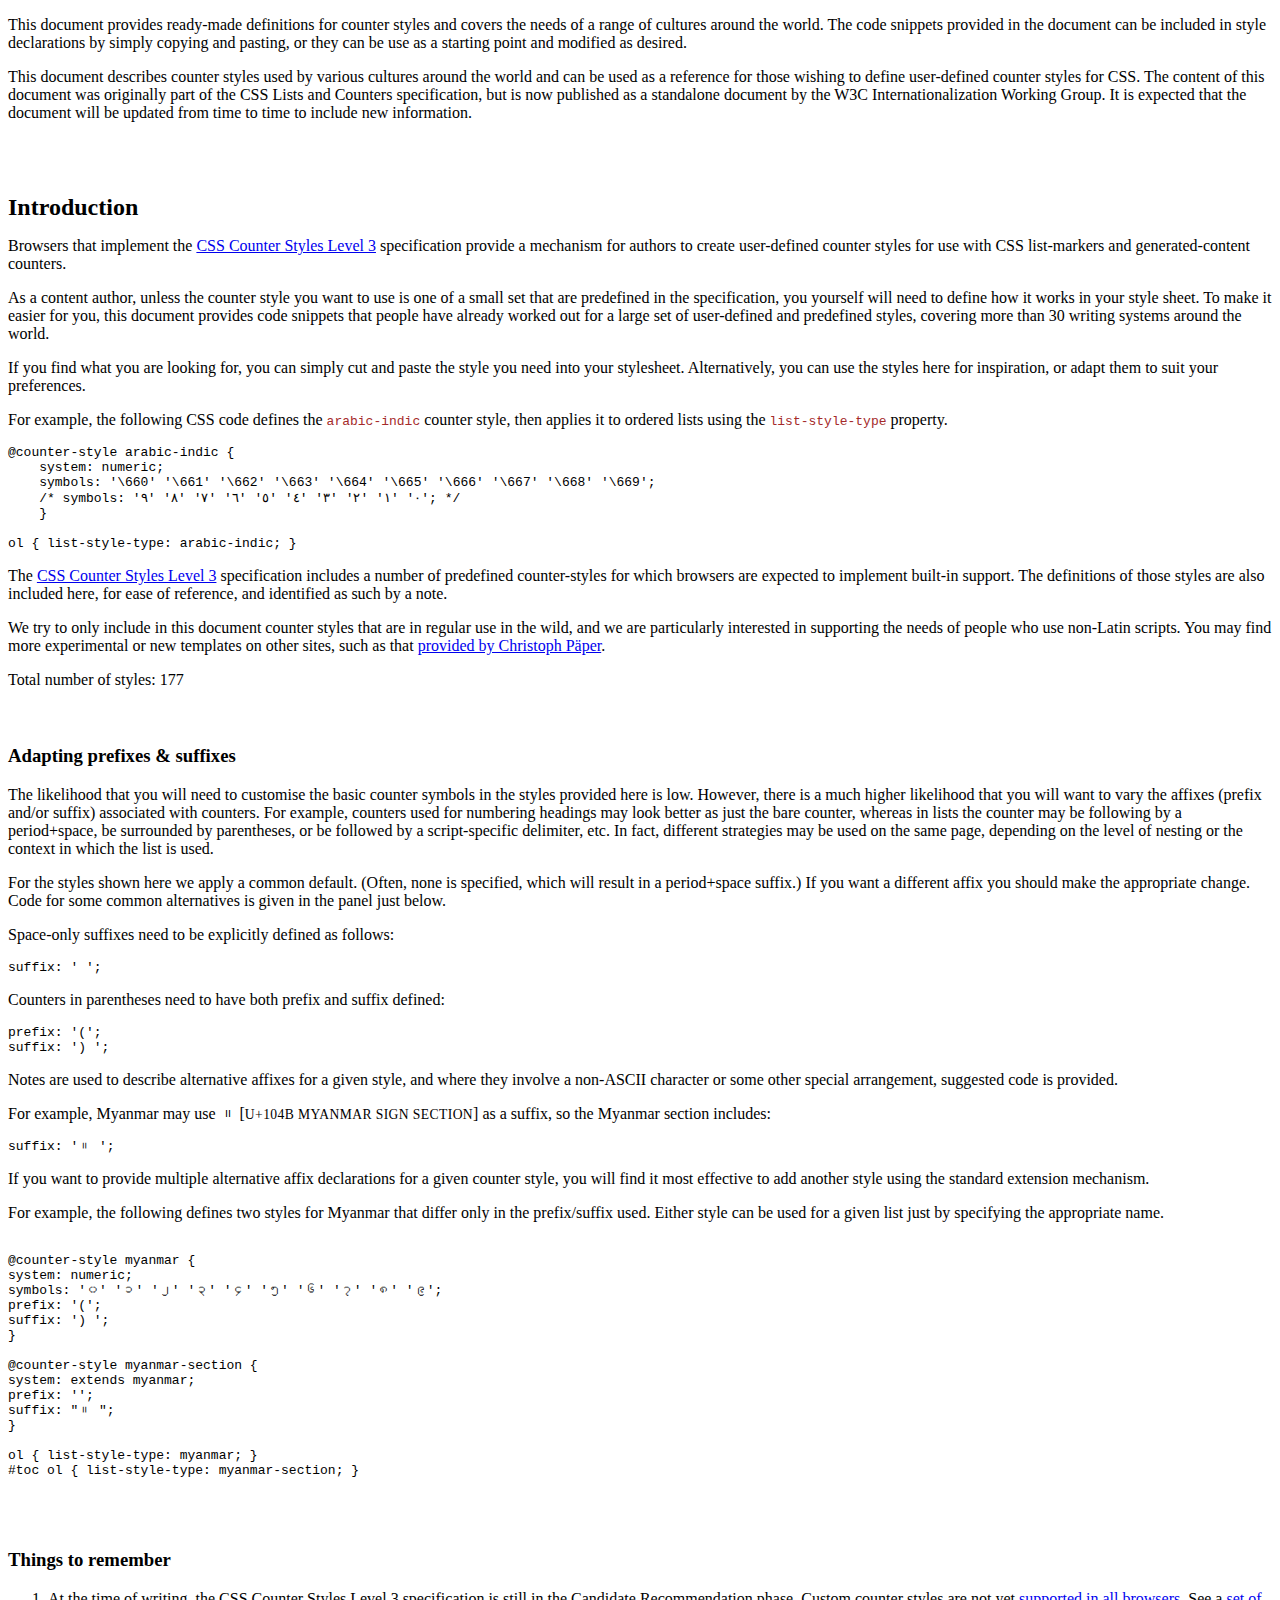
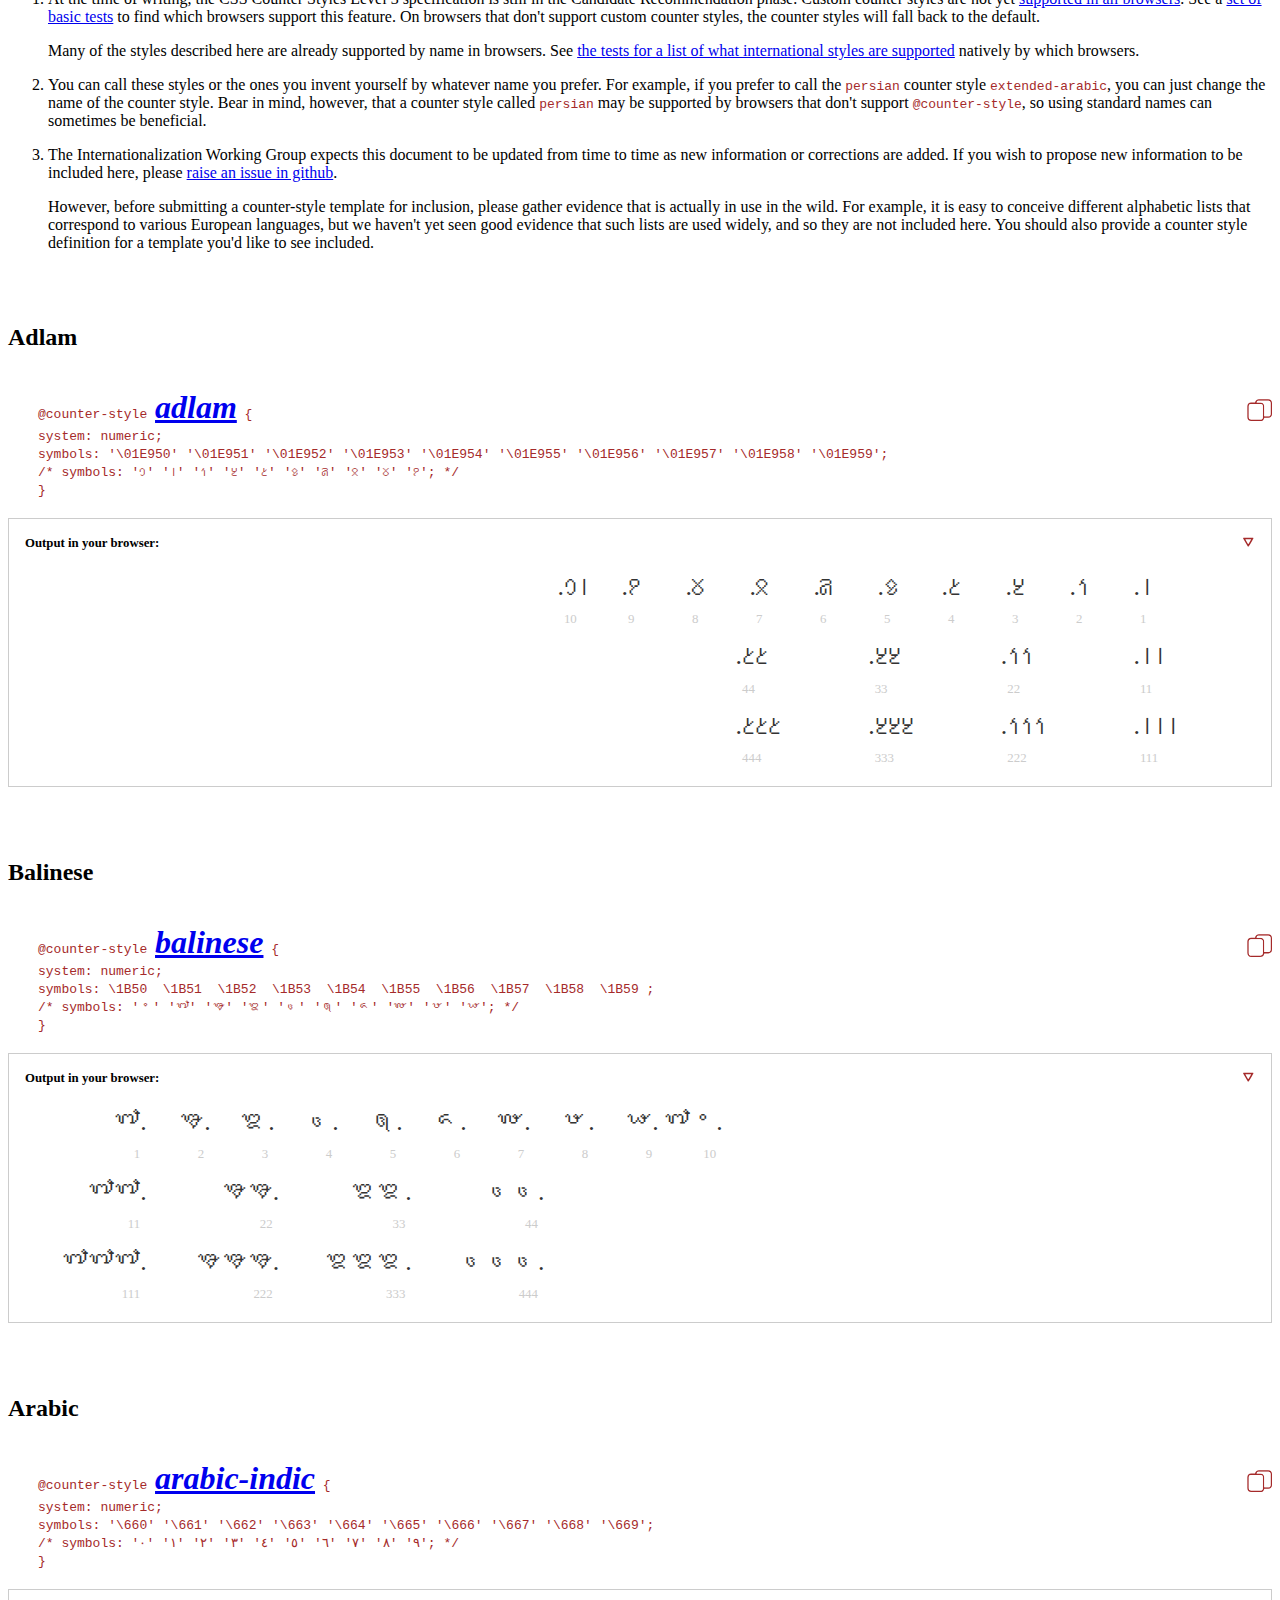
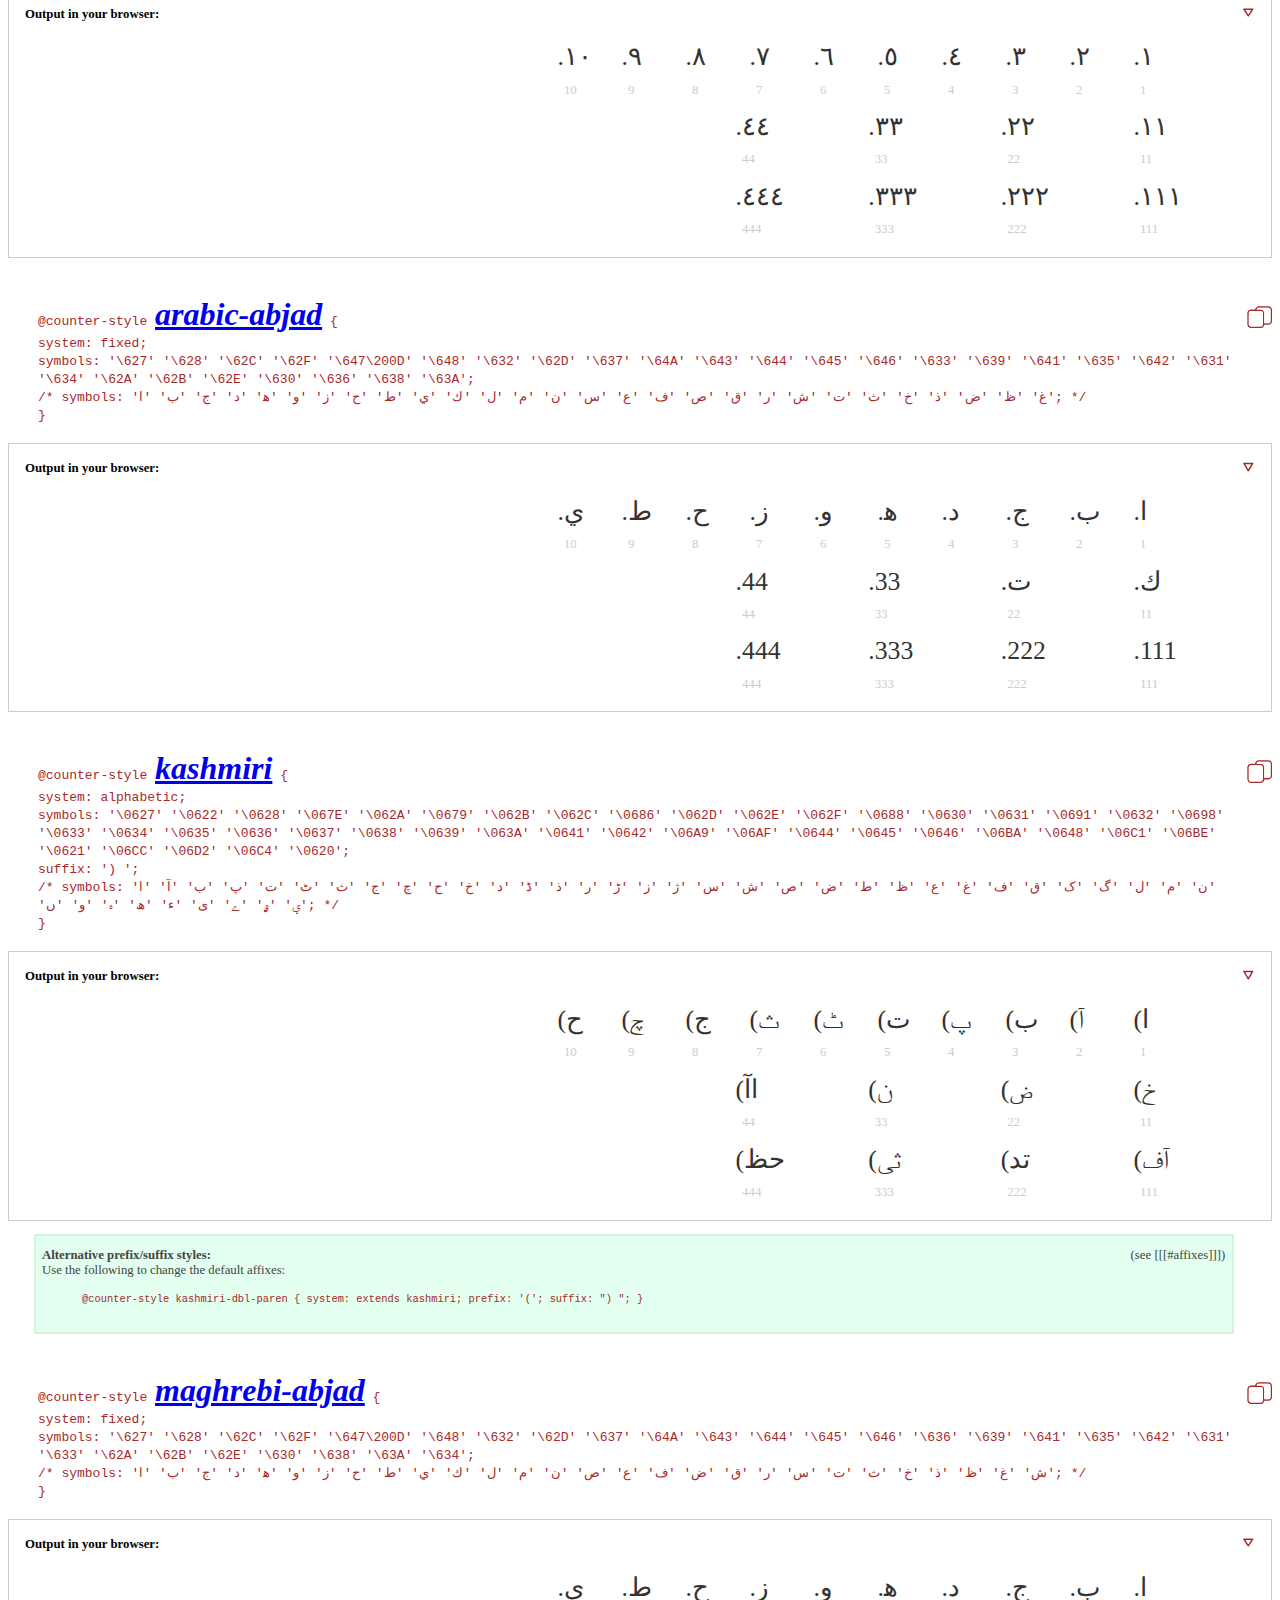
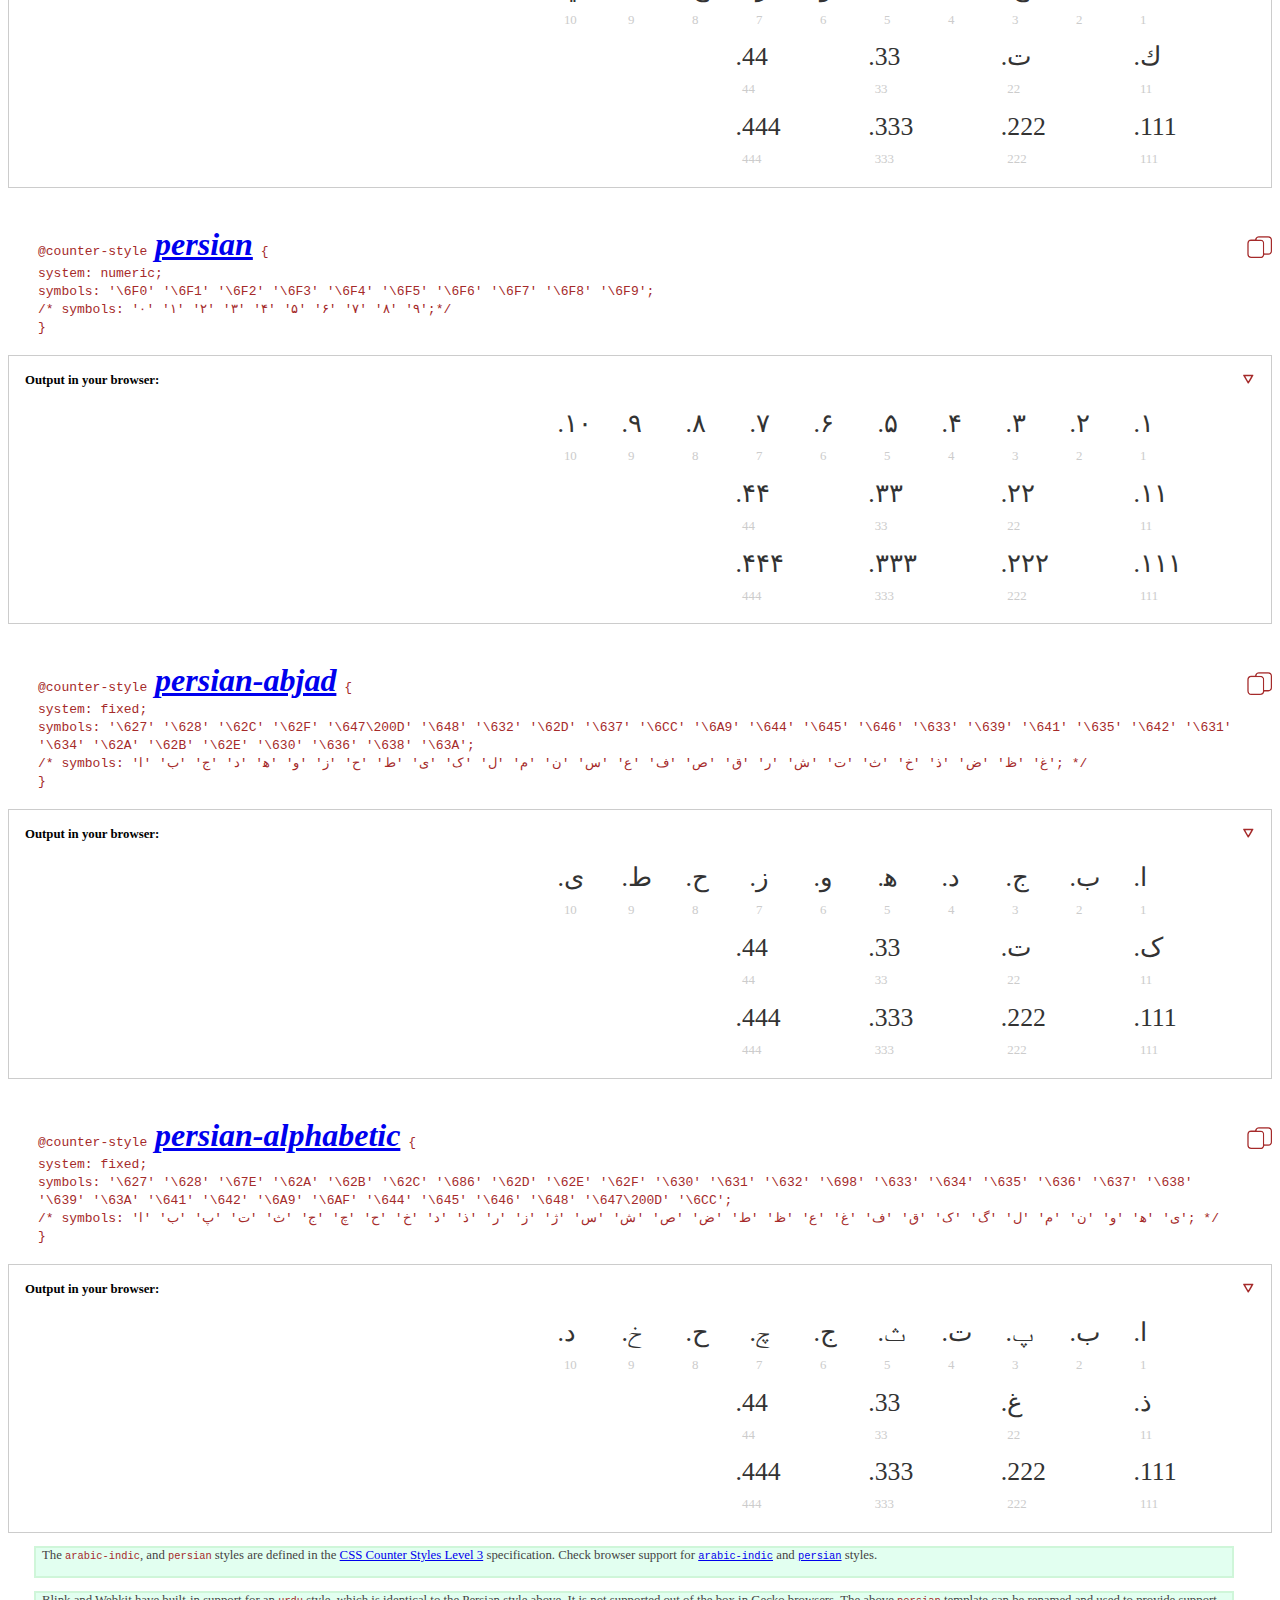
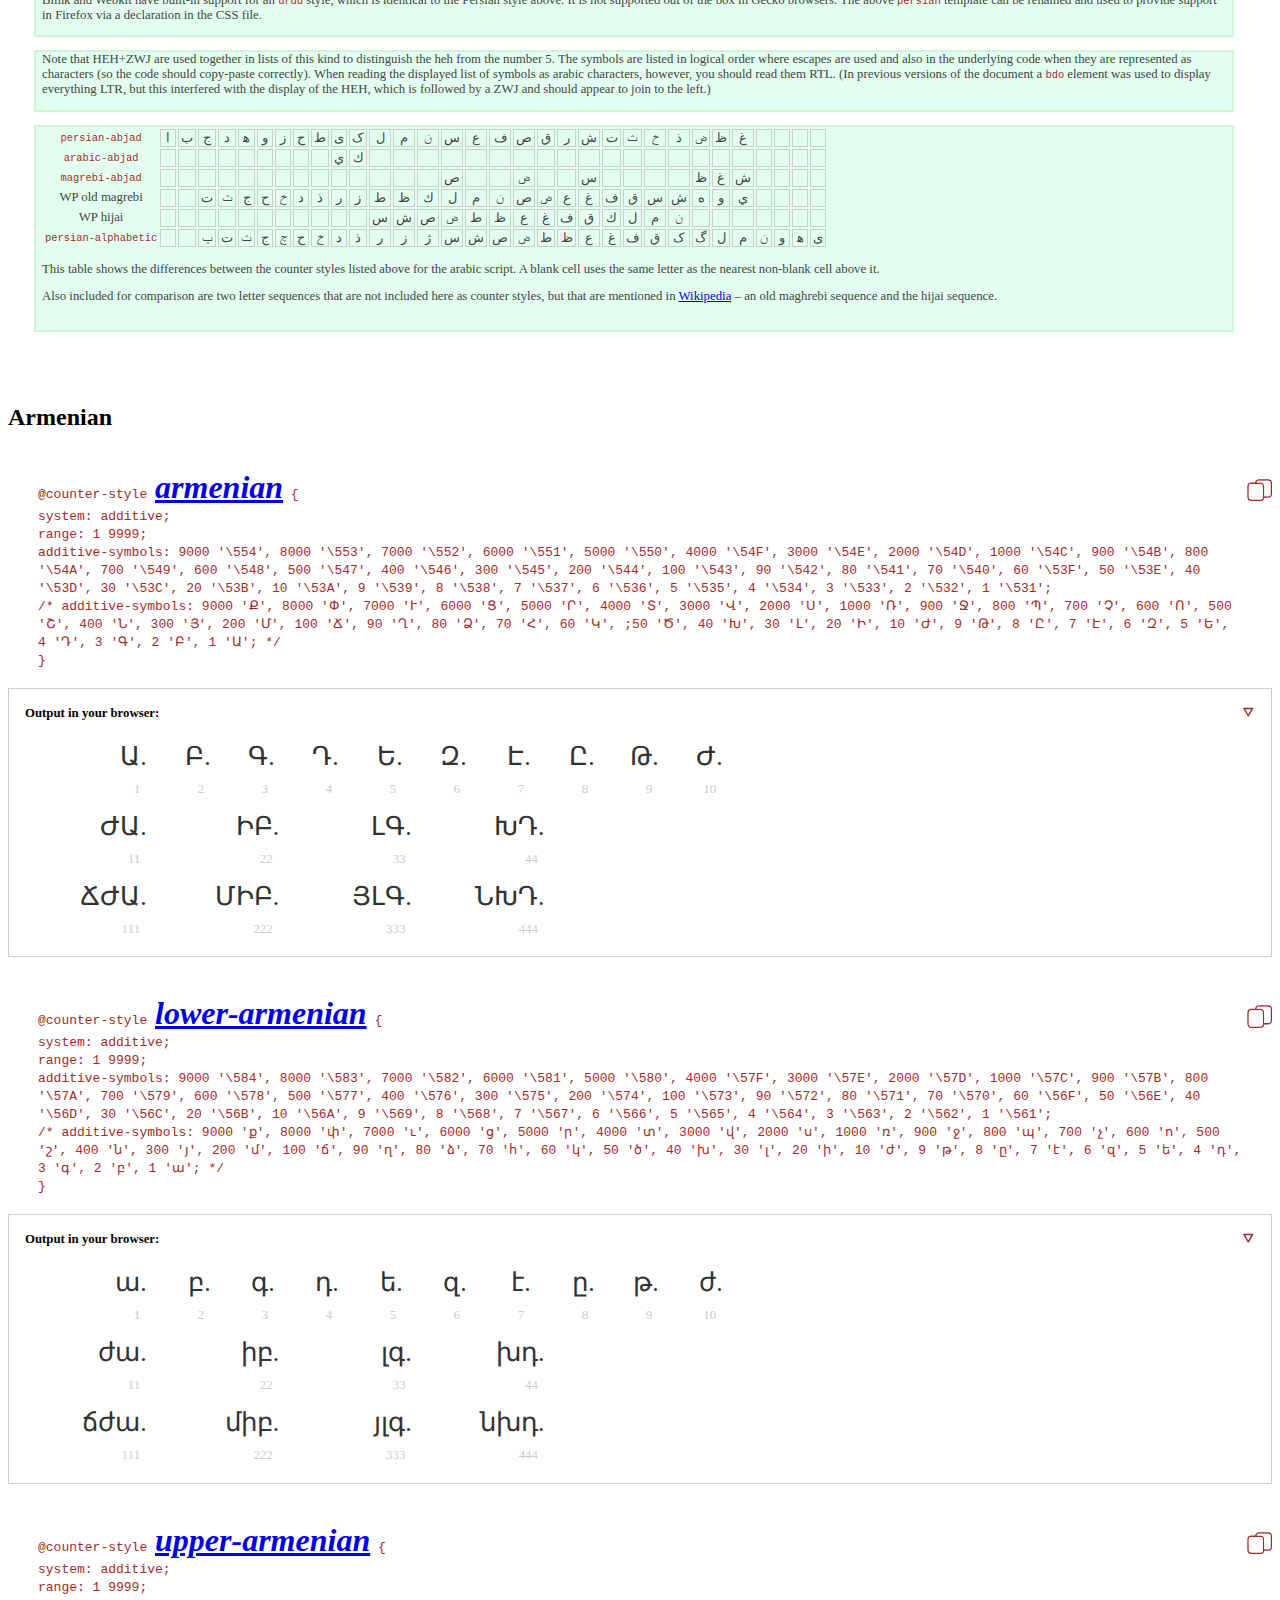
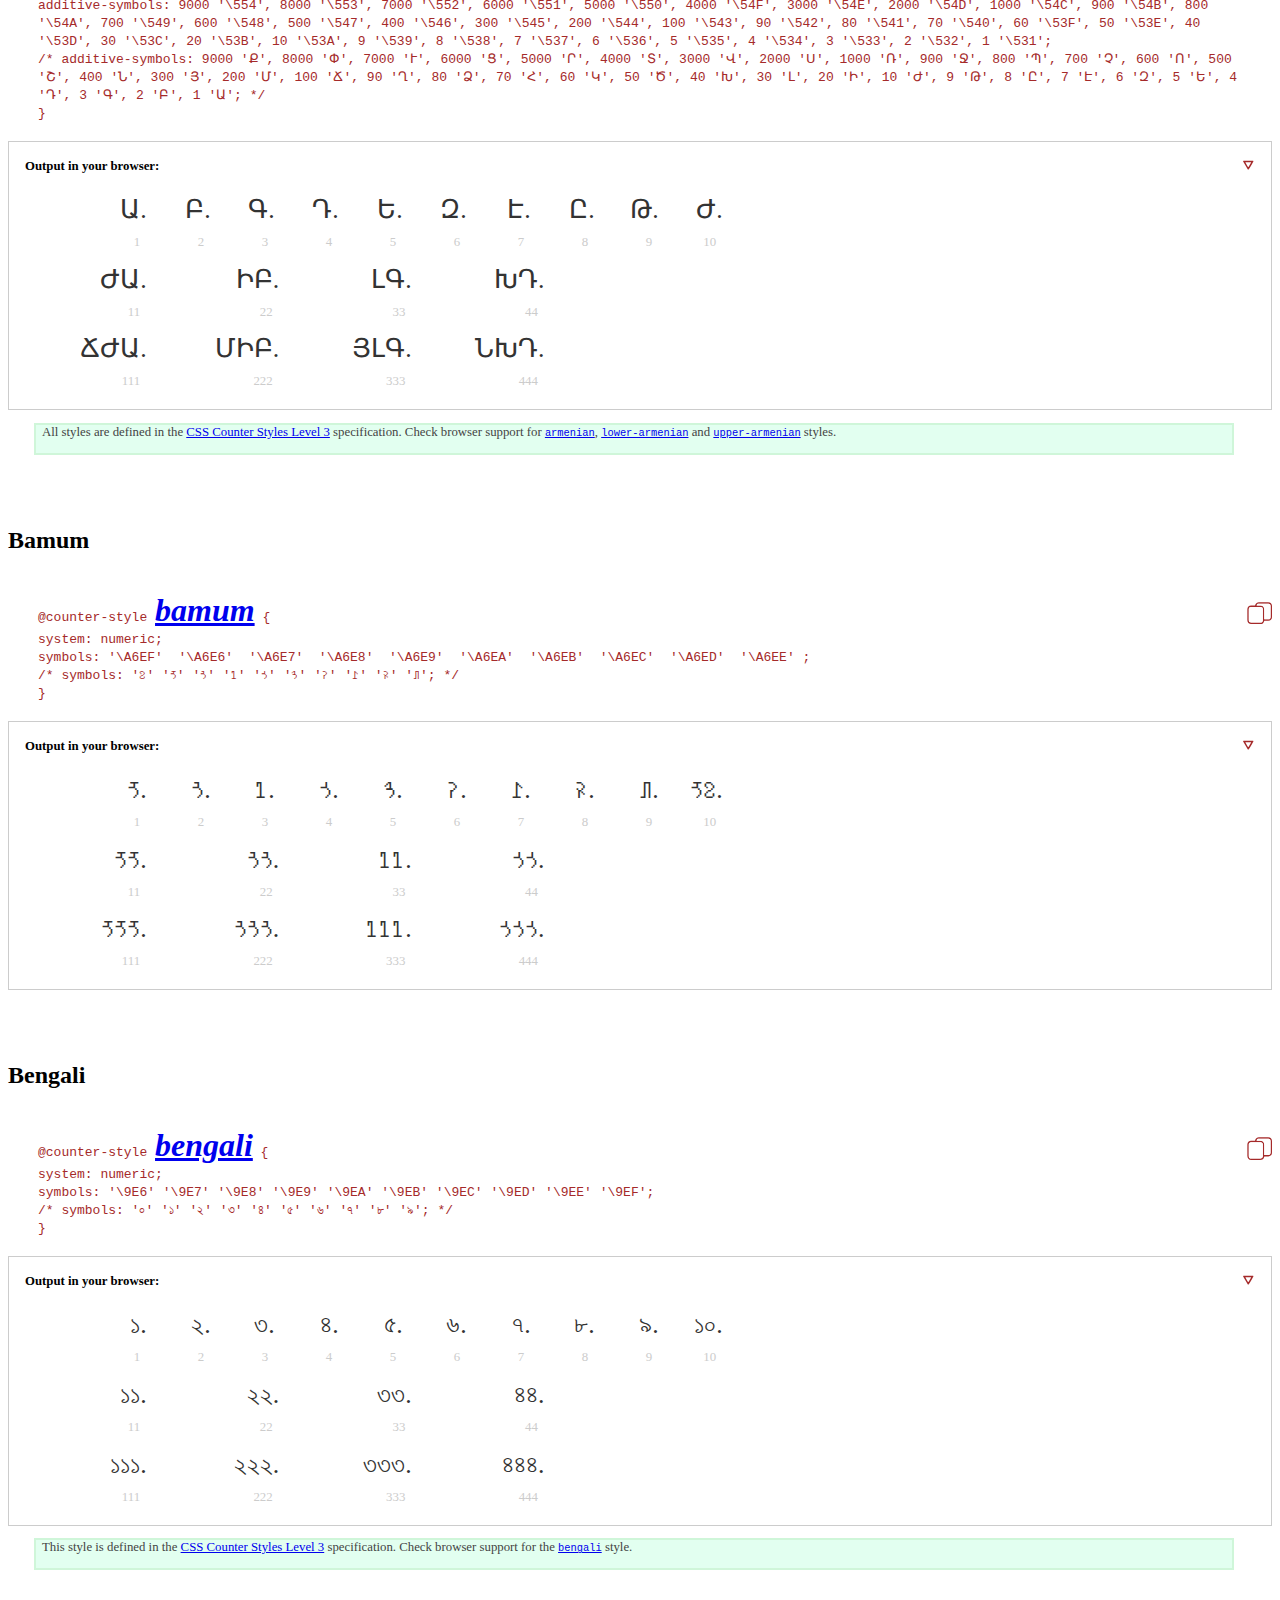
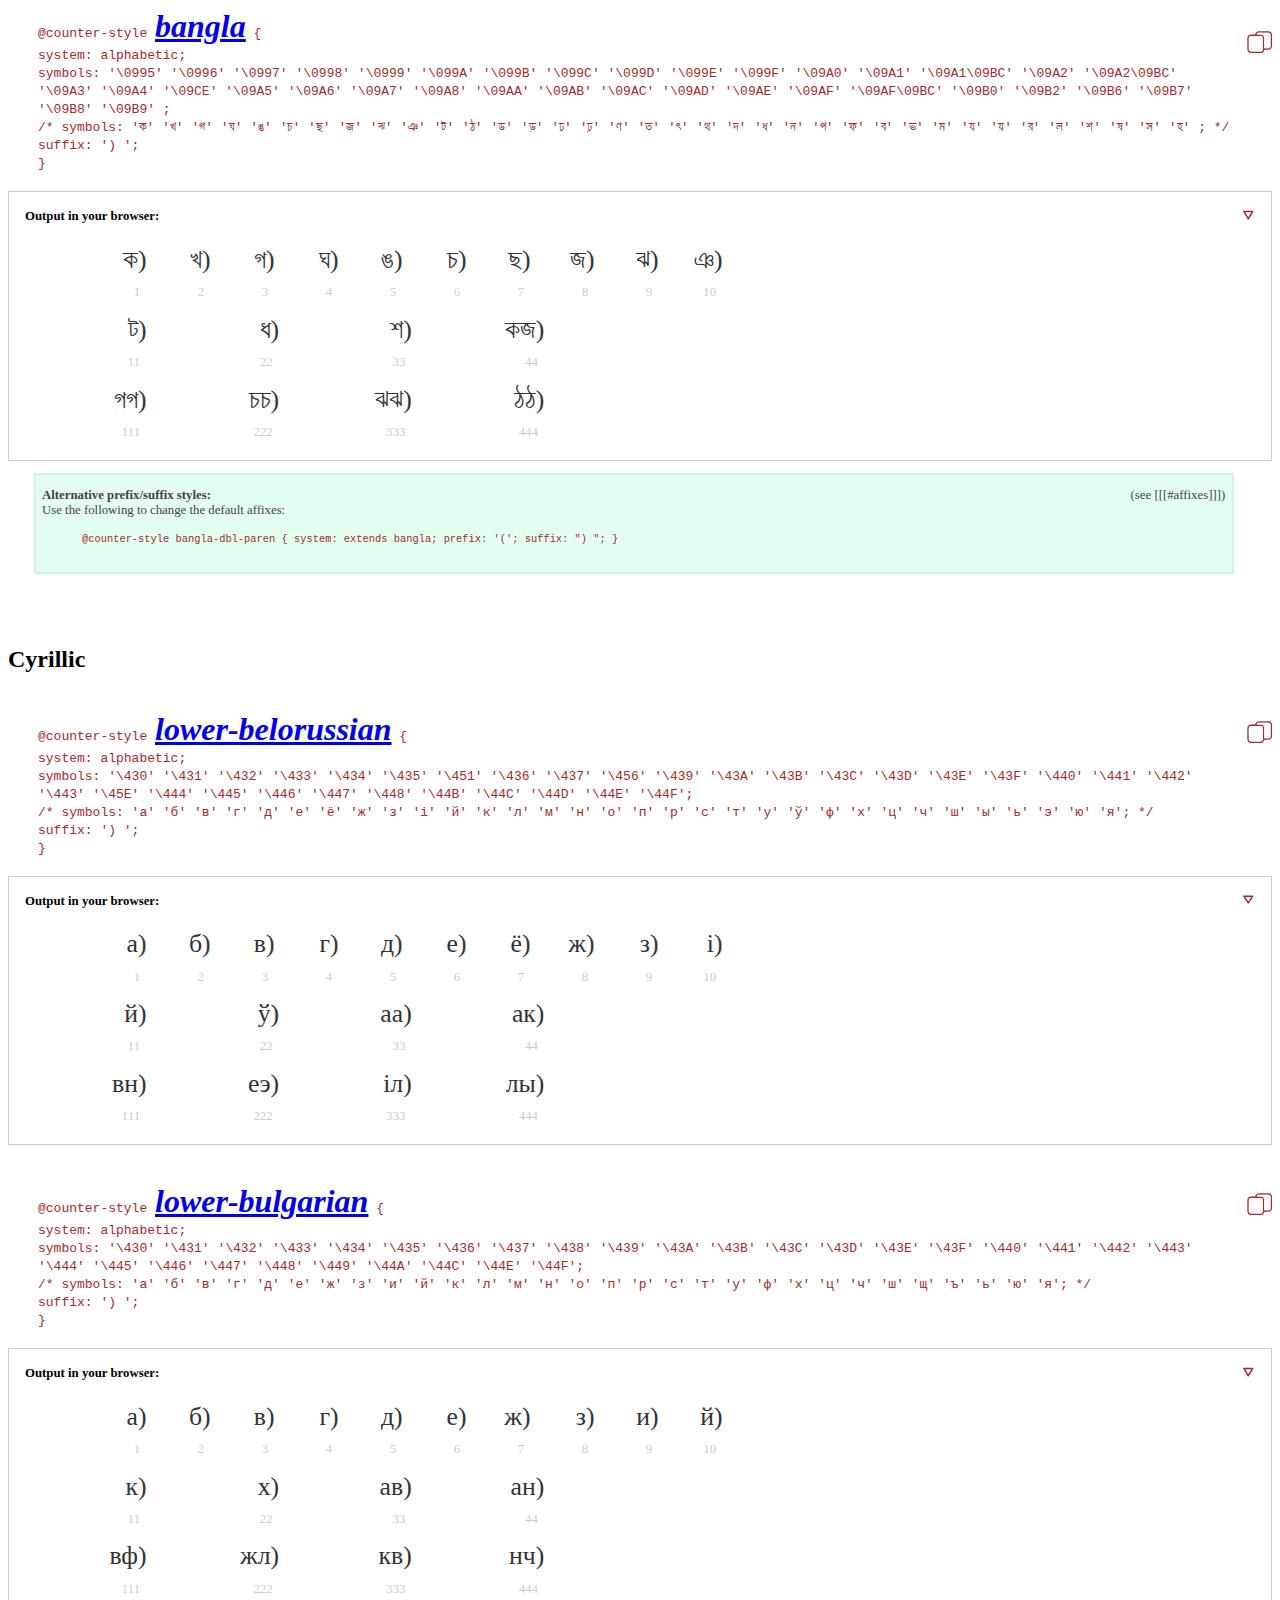
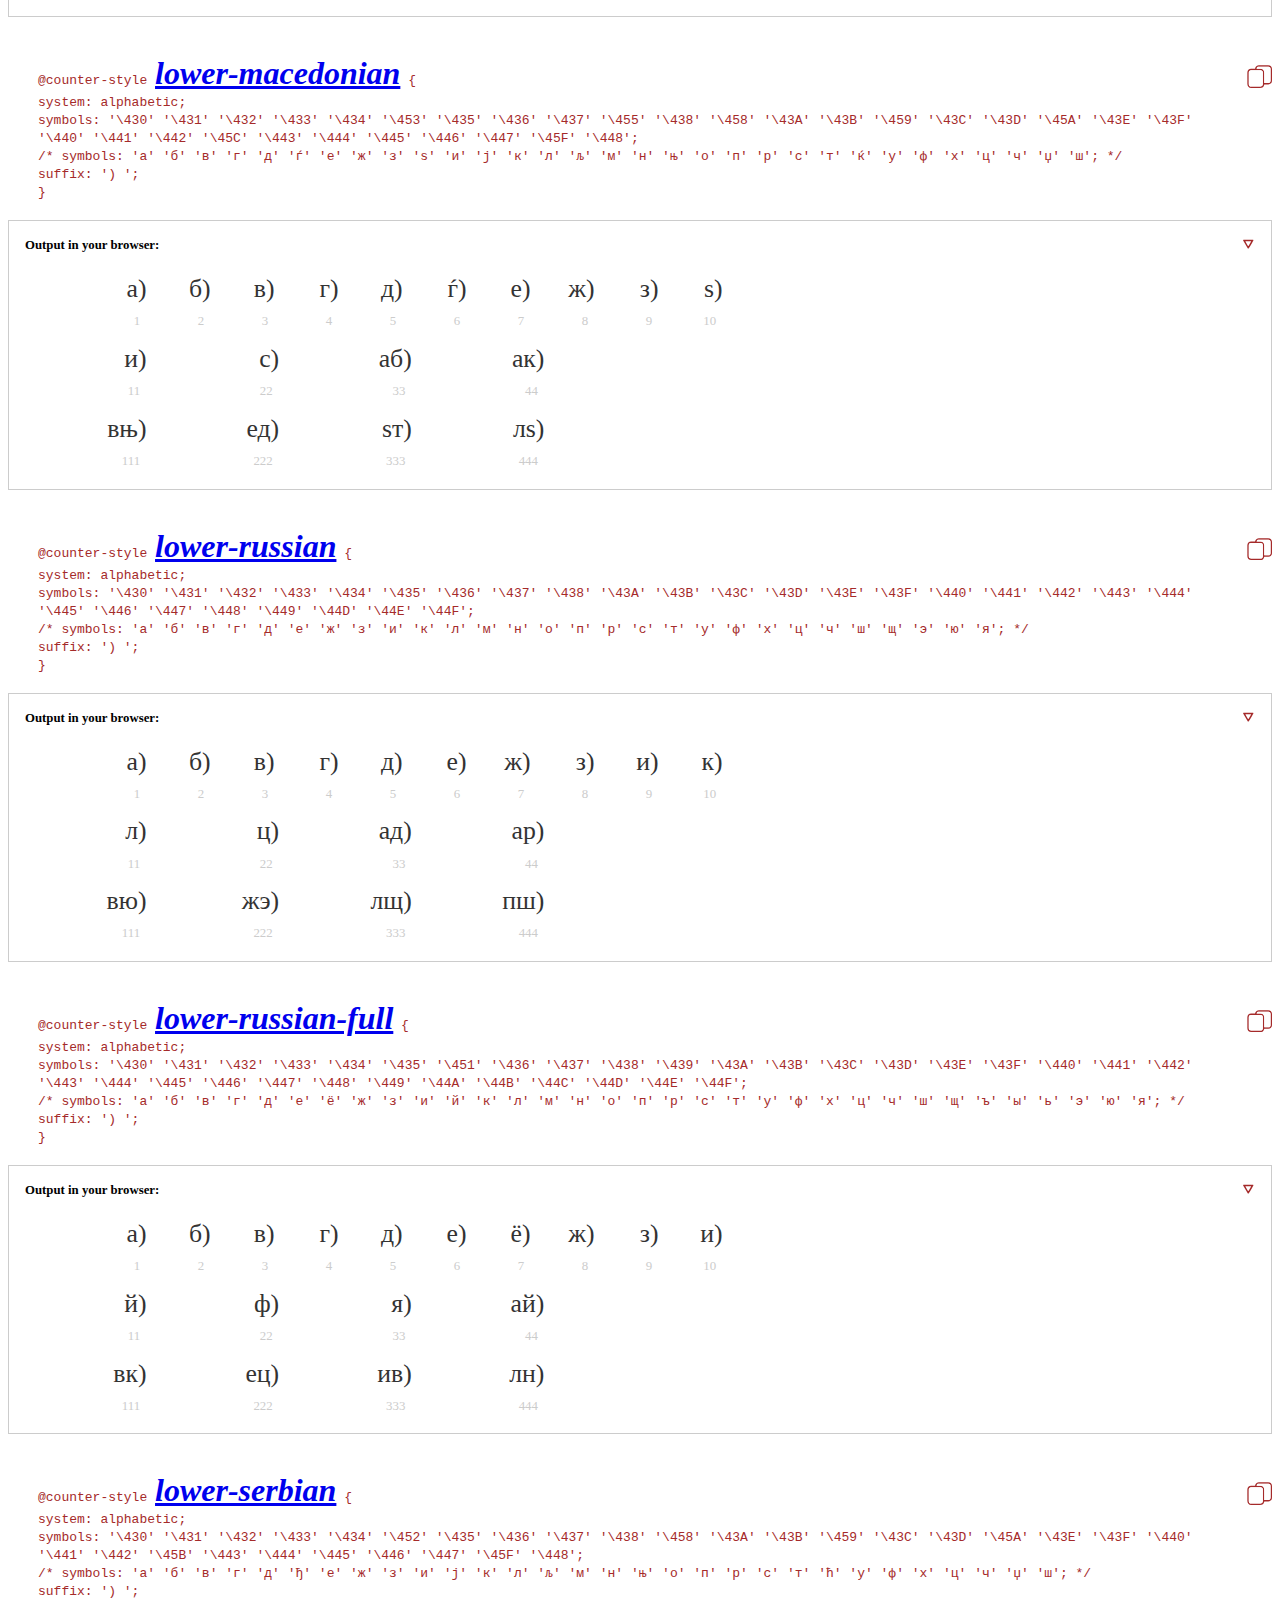
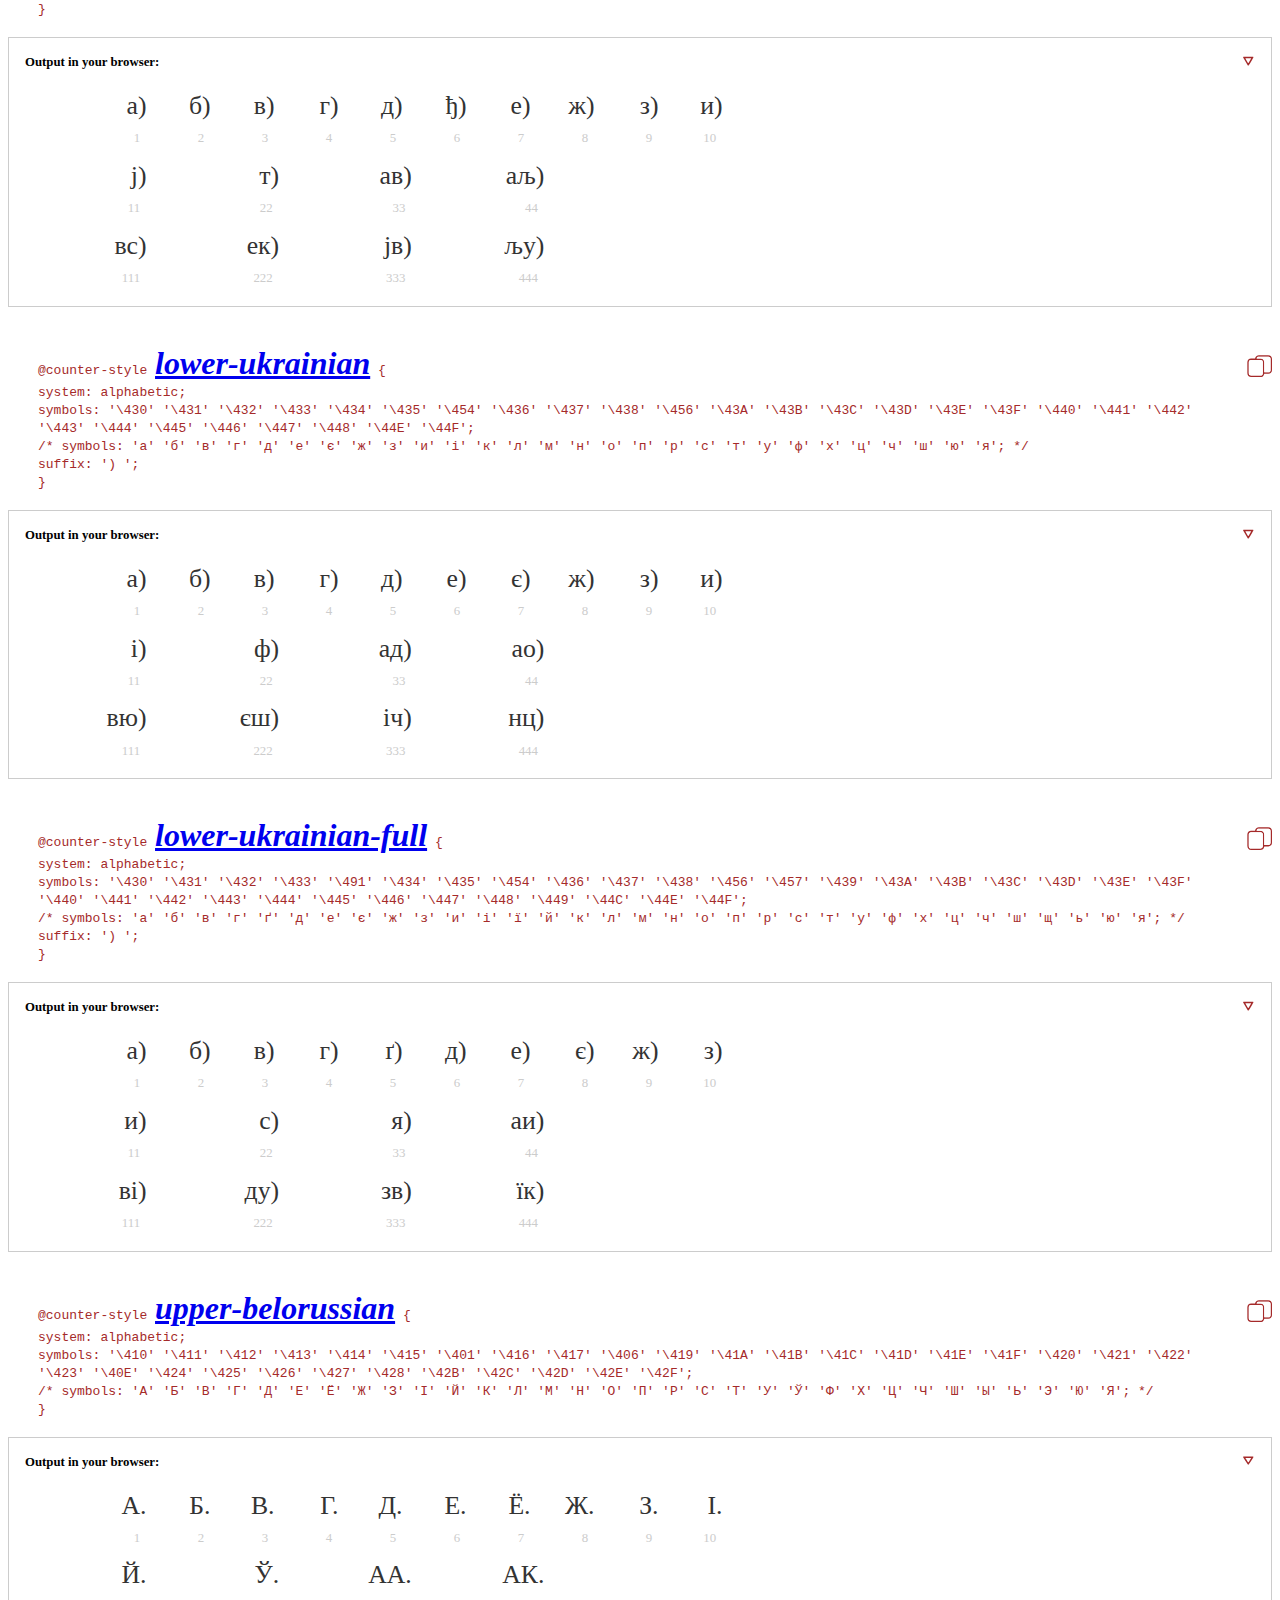
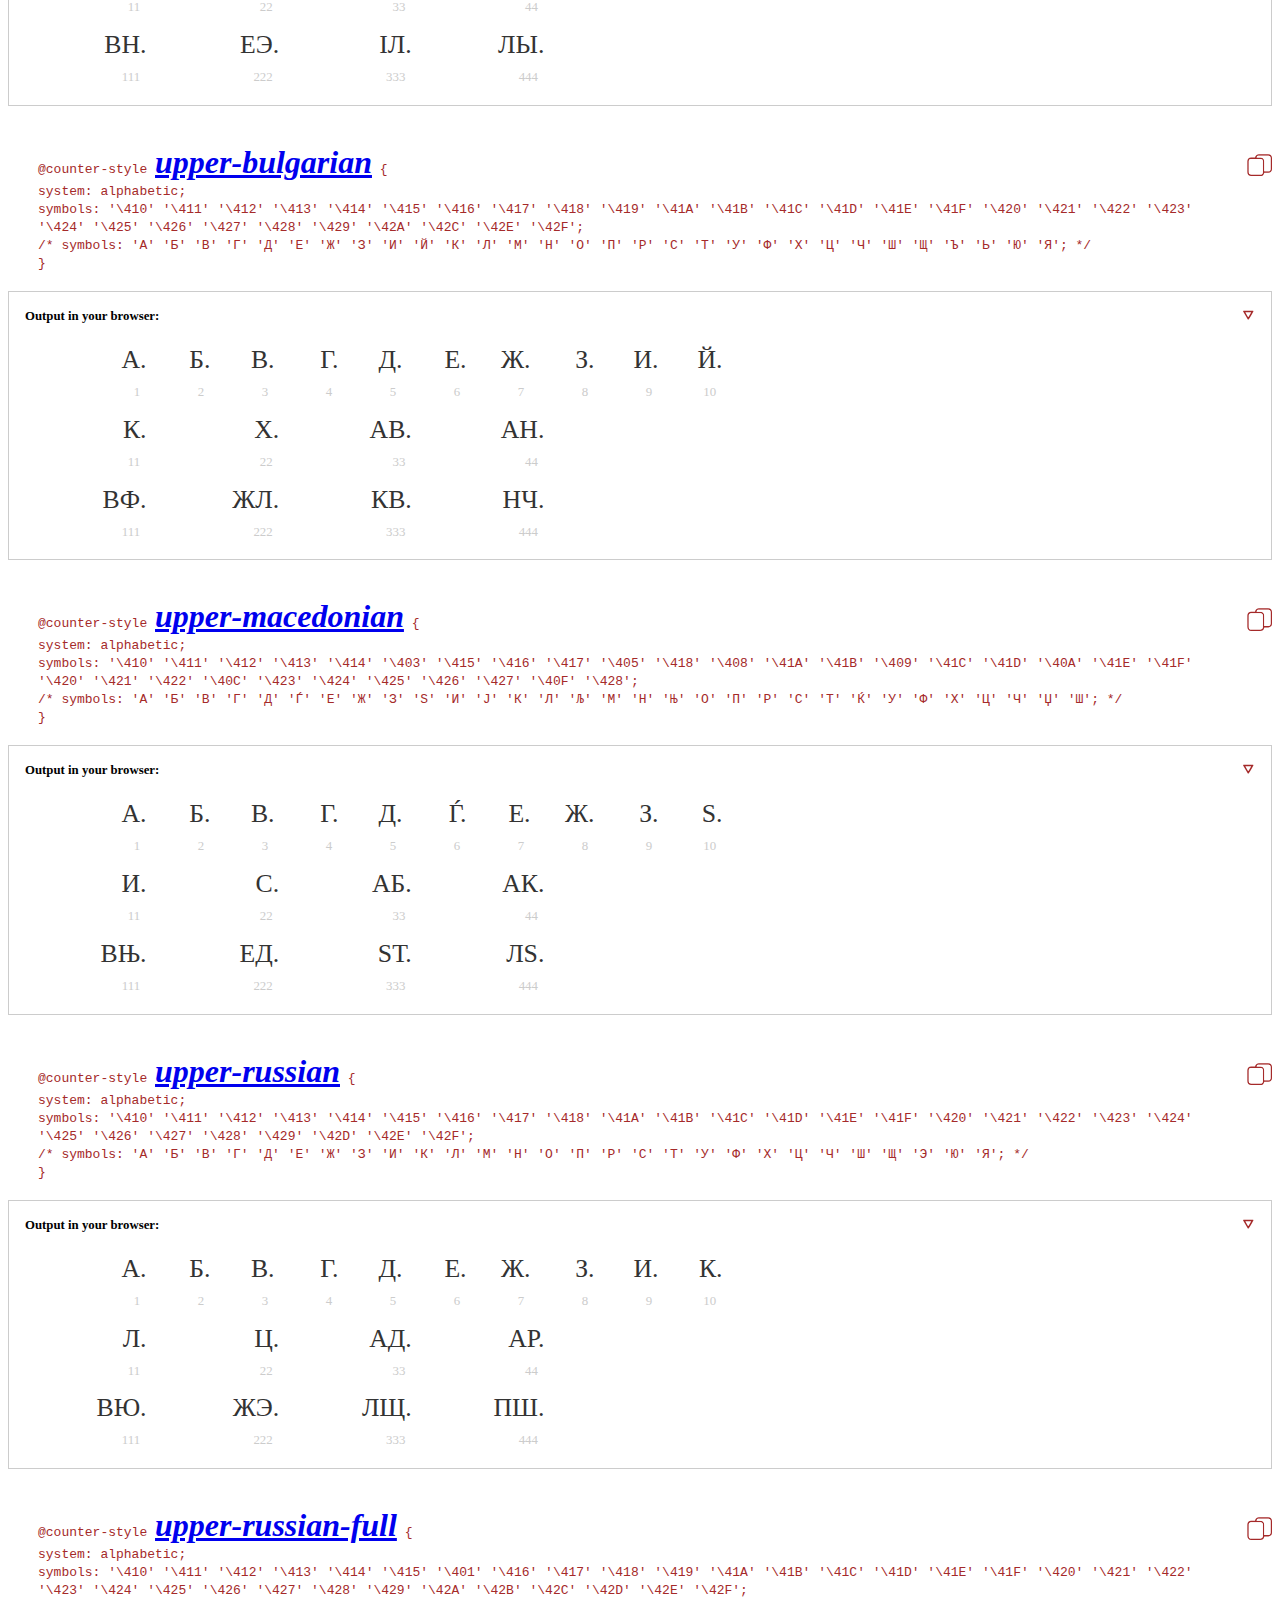
==== test.html @ 8e62bc32 "Banking proposed changes." ====
<!DOCTYPE html>
<html lang="en">
  <head>
    <title>Ready-made Counter Styles</title>
    <meta charset="utf-8"/>
	<link rel="stylesheet" href="local.css" />

	<script src="https://www.w3.org/Tools/respec/respec-w3c" class="remove"></script>
    <script class="remove">
      var respecConfig = {
          // specification status (e.g. WD, LCWD, NOTE, etc.). If in doubt use ED.
          specStatus:          "ED",
          //publishDate:  		"2017-02-16",
          //previousPublishDate: "2017-02-15",
          //previousMaturity:  	"WD",

          noRecTrack: 			true, 
          shortName:            "predefined-counter-styles",
          copyrightStart: 		"2014",

          edDraftURI:          "https://w3c.github.io/predefined-counter-styles/",

          editors:  [
              { name: "Richard Ishida", url: "",
                company: "W3C", companyURL: "",
    			w3cid: 3439 }
          	],

          group: 				"i18n",
		  
          github: "w3c/predefined-counter-styles",
      };
    </script>
</head>
<body>
<section id="abstract">
<p>This document provides ready-made definitions for counter styles and covers the needs of a range of cultures around the world. The code snippets provided in the document can be included in style declarations by simply copying and pasting, or they can be use as a starting point and modified as desired.</p>
</section>
<div id="sotd">
  <p>This document describes counter styles used by various cultures around the world and can be used as a reference for those wishing to define user-defined counter styles for CSS. The content of this document was originally part of the CSS Lists and Counters specification, but is now published as a standalone document by the W3C Internationalization Working Group. It is expected that the document will be updated from time to time to include new information.</p>
</div>
      
<section id="intro">
<h2>Introduction</h2>
<p>	Browsers that implement the <a href="https://www.w3.org/TR/css-counter-styles-3/">CSS Counter Styles Level 3</a> specification provide a mechanism for authors to create user-defined counter styles for use with CSS list-markers and generated-content counters.  </p>
<p>As a content author, unless the counter style you want to use is one of a small set that are predefined in the specification, you yourself will need to define how it works in your style sheet. To make it easier for you, this document provides code snippets that people have already worked out for a large set of  user-defined and predefined styles, covering more than 30 writing systems around the world. </p>
<p>If you find what you are looking for, you can simply cut and paste the style you need into your stylesheet. Alternatively, you can use the styles here for inspiration, or  adapt them to suit your preferences.</p>
<p>For example,  the following CSS code defines the <code class="kw" translate="no">arabic-indic</code> counter style, then applies it to ordered lists using the <code class="kw" translate="no">list-style-type</code> property.</p>
<div class="example">
<pre>
@counter-style arabic-indic {
    system: numeric;
    symbols: '\660' '\661' '\662' '\663' '\664' '\665' '\666' '\667' '\668' '\669';
    /* symbols: '٠' '١' '٢' '٣' '٤' '٥' '٦' '٧' '٨' '٩'; */
    }

ol { list-style-type: arabic-indic; }</pre>
</div>
<p>The <a href="https://www.w3.org/TR/css-counter-styles-3/">CSS Counter Styles Level 3</a> specification includes a number of predefined counter-styles for which browsers are expected to implement built-in support. The definitions of those styles are also included here, for ease of reference, and identified as such by a note.</p>
<p>We try to only include in this document counter styles that are in regular use in the wild, and we are particularly interested in supporting the needs of people who use non-Latin scripts. You may find more experimental or new templates on other sites, such as that <a href="https://github.com/Crissov/css-counters">provided by Christoph Päper</a>.</p>

<p>Total number of styles: <span id="stats"></span></p>






<section id="affixes">
<h3>Adapting prefixes &amp; suffixes</h3>

<p>The likelihood that you will need to customise the basic counter symbols in the styles provided here is low. However, there is a much higher likelihood that you will want to vary the affixes (prefix and/or suffix) associated with  counters. For example, counters used for numbering headings may look better as just the bare counter, whereas in lists the counter may be following by a period+space,  be surrounded by parentheses, or be followed by a script-specific delimiter, etc. In fact, different strategies  may be used on the same page, depending on the level of nesting or the context in which the list is used.</p>
<p>For the styles shown here we apply a common default. (Often, none is specified, which will result in a period+space suffix.) If you want a different affix you should make the appropriate change. Code for some common alternatives is given in the panel just below.</p>

<div class="example" id="standard_alt_prefix_suffix">
<p>Space-only suffixes need to be explicitly defined as follows:</p>
<pre translate="no"><bdo dir="ltr">suffix: ' ';</bdo></pre>

<p>Counters in parentheses need to have both prefix and suffix defined:</p>
<pre translate="no"><bdo dir="ltr">prefix: '(';
suffix: ') ';</bdo></pre>
</div>

<p>Notes are used to describe alternative affixes for a given style, and where they involve a non-ASCII character or some other special arrangement, suggested code is provided.</p>
<div class="example" id="native_alt_prefix_suffix">
<p>For example, Myanmar may use <span class="codepoint" translate="no"><span lang="my">&#x104B;</span> [<span class="uname">U+104B MYANMAR SIGN SECTION</span>]</span> as a suffix, so the Myanmar section includes:</p>
<pre translate="no"><bdo dir="ltr">suffix: '။ ';</bdo></pre>
</div>

<p>If you want to provide multiple alternative affix declarations for a given counter style, you will find it most effective to  add another style using the standard extension mechanism.</p>

<div class="example" id="extensions">
<p>For example, the following defines two styles for Myanmar that differ only in the prefix/suffix used. Either style can be used for a given list just by specifying the appropriate name.</p>
<pre translate="no">
<bdo dir="ltr">
@counter-style myanmar {
system: numeric;
symbols: '၀' '၁' '၂' '၃' '၄' '၅' '၆' '၇' '၈' '၉';
prefix: '(';
suffix: ') ';
}

@counter-style myanmar-section {
system: extends myanmar;
prefix: '';
suffix: "။ ";
}

ol { list-style-type: myanmar; }
#toc ol { list-style-type: myanmar-section; }
</bdo>
</pre>
</div>
</section>





<section id="tips">
<h3>Things to remember</h3>

<ol>
<li>
<p>At the time of writing, the CSS Counter Styles Level 3 specification is still in the Candidate Recommendation phase. Custom counter styles are not  yet <a href="https://github.com/w3c/iip/issues/93">supported in all browsers</a>.  See a <a href="https://w3c.github.io/i18n-tests/results/counter-styles">set of basic tests</a> to find which browsers support this feature. On browsers that don't support custom counter styles, the counter styles will fall back to the default.</p>
<p>Many of the styles described here are already supported by name in browsers. See <a href="https://w3c.github.io/i18n-tests/results/custom-counter-styles">the tests for a list of what international styles are supported</a> natively by which browsers.</p>
</li>
<li>
  <p>You can call these styles or the ones you invent yourself by whatever name you prefer. For example, if you prefer to call the <code class="kw" translate="no">persian</code> counter style <code class="kw" translate="no">extended-arabic</code>, you can just change the name of the counter style. Bear in mind, however, that a counter style called <code class="kw" translate="no">persian</code> may be supported by browsers that don't support <code class="kw" translate="no">@counter-style</code>, so using standard names can sometimes be beneficial.</p></li>
<li><p>The Internationalization Working Group expects this document to be updated from time to time as new information or corrections are added. If you wish to propose new information to be included here, please <a href="https://github.com/w3c/predefined-counter-styles/issues">raise an issue in github</a>.</p>
<p>However, before submitting a counter-style template for inclusion, please gather evidence that is actually in use in the wild. For example, it is easy to conceive different alphabetic lists that correspond to various European languages, but we haven't yet seen good evidence that such lists are used widely, and so they are not included here. You should also provide a counter style definition for a template you'd like to see included.</p></li>
</ol>
</section>
</section>


<dialog id="copyNotice">Copied !</dialog>

<style>
.browser_output {
  font-size: 1.15rem;
  border: 1px solid #ccc;
  padding: 1rem;
  line-height: 1.4;
}
.template_container {
    padding-inline-start: 4rem;
    }
.browser_output_title {
  font-size: .8rem;
  font-weight: bold;
}
.browser_output_title img {
  height: 1em;
}
.browser_output p:first-of-type {
  margin-block-end: .5rem;
  margin-block-start: 0;
}
.browser_output ol {
    display: inline-flex;
    flex-direction: row;
    flex-wrap: nowrap;
    margin: 0;
    padding: 0;
    margin-inline-start: 4rem;
    }
.browser_output ol[lang] {
    margin-block-start: .5rem;
    font-size: 1.4em;
    color: #333;
    }
.browser_output .counter {
    color: #ccc;
    font-size: 70%;
    list-style-type: none;
    }
.browser_output li {
    width: 4rem;
    margin: 0;
    padding: 0;
    text-align: center;
    }
.copyMe {
    float: right;
    margin-inline-start: 2rem;
    margin-block-end: 1rem;
    margin-block-start: 3rem;
    }
.copyMe img {
    height: 1.4em;
    }
#copyNotice {
    position: fixed;
    top: 40%;
    background-color: #555;
    color: #fff;
    text-align: center;
    border-radius: 1rem;
    }
.counterstyle a {
    font-size: 2em;
    font-weight: bold;
    font-style: italic;
    font-family: serif;
    }

</style>

<style>
@counter-style counter {
system: extends decimal;
suffix: "    ";
}
</style>



<script>

function addExamples (styleName, lang, dir) {
    var out = ''
    out += `<p class="browser_output_title">Output in your browser:<a style="float:right" href="https://developer.mozilla.org/en-US/docs/Web/CSS/list-style-type#browser_compatibility" target="_blank"><img src="compat.svg" alt="Check for built-in browser support." title="Check for built-in browser support."></a></p>`
    out += `<div class="template_container"`
    if (dir === 'rtl') out += ` dir="rtl">`
    else out += `>`
    out += `
    <ol lang="${ lang }" style="list-style-type: ${ styleName };"><li></li><li></li><li></li><li></li><li></li><li></li><li></li><li></li><li></li><li></li></ol>
    <ol class="counter" style="list-style-type: counter;"><li></li><li></li><li></li><li></li><li></li><li></li><li></li><li></li><li></li><li></li></ol>
    <br>
    <ol start="11" lang="${ lang }" style="list-style-type: ${ styleName };"><li></li></ol>
    <ol start="22" lang="${ lang }" style="list-style-type: ${ styleName };"><li></li></ol>
    <ol start="33" lang="${ lang }" style="list-style-type: ${ styleName };"><li></li></ol>
    <ol start="44" lang="${ lang }" style="list-style-type: ${ styleName };"><li></li></ol>
    <br>
    <ol class="counter" start="11" style="list-style-type: counter;"><li></li></ol>
    <ol class="counter" start="22" style="list-style-type: counter;"><li></li></ol>
    <ol class="counter" start="33" style="list-style-type: counter;"><li></li></ol>
    <ol class="counter" start="44" style="list-style-type: counter;"><li></li></ol>
    <br>
    <ol start="111" lang="${ lang }" style="list-style-type: ${ styleName };"><li></li></ol>
    <ol start="222" lang="${ lang }" style="list-style-type: ${ styleName };"><li></li></ol>
    <ol start="333" lang="${ lang }" style="list-style-type: ${ styleName };"><li></li></ol>
    <ol start="444" lang="${ lang }" style="list-style-type: ${ styleName };"><li></li></ol>
    <br>
    <ol class="counter" start="111" style="list-style-type: counter;"><li></li></ol>
    <ol class="counter" start="222" style="list-style-type: counter;"><li></li></ol>
    <ol class="counter" start="333" style="list-style-type: counter;"><li></li></ol>
    <ol class="counter" start="444" style="list-style-type: counter;"><li></li></ol>`
    out += `</div>`

    document.getElementById('out_'+styleName).innerHTML = out
    }

function copyTemplate (id) {
    navigator.clipboard.writeText(document.getElementById(id).textContent)
    document.getElementById('copyNotice').style.display = 'block'
    setTimeout(() => { document.getElementById('copyNotice').style.display = 'none' }, '500')
    }
</script>







<section id="adlam-styles">
<h2>Adlam</h2>

<style>
@counter-style adlam {
system: numeric;
symbols: '\01E950' '\01E951' '\01E952' '\01E953' '\01E954' '\01E955' '\01E956' '\01E957' '\01E958' '\01E959'; }
</style>

<div class="copyMe" onclick="copyTemplate('adlam')"><img src="copy.svg" alt="Copy the style template." title="Copy the style template."></div>

<p class="counterstyle" id="adlam"><code><bdo dir="ltr">
@counter-style <a href="#adlam">adlam</a> {
system: numeric;
symbols: '\01E950' '\01E951' '\01E952' '\01E953' '\01E954' '\01E955' '\01E956' '\01E957' '\01E958' '\01E959';
/* symbols: '&#x1E950;' '&#x1E951;' '&#x1E952;' '&#x1E953;' '&#x1E954;' '&#x1E955;' '&#x1E956;' '&#x1E957;' '&#x1E958;' '&#x1E959;'; */
}
</bdo></code></p>

<div id="out_adlam" class="browser_output"></div>
<script>addExamples('adlam', 'fuf', 'rtl')</script>
</section>





<section id="balinese-styles">
<h2>Balinese</h2>

<style>
@counter-style balinese {
system: numeric;
symbols: \1B50  \1B51  \1B52  \1B53  \1B54  \1B55  \1B56  \1B57  \1B58  \1B59; }
</style>

<div class="copyMe" onclick="copyTemplate('balinese')"><img src="copy.svg" alt="Copy the style template." title="Copy the style template."></div>

<p class="counterstyle" id="balinese"><code><bdo dir="ltr">
@counter-style <a href="#balinese">balinese</a> {
system: numeric;
symbols: \1B50  \1B51  \1B52  \1B53  \1B54  \1B55  \1B56  \1B57  \1B58  \1B59 ;
/* symbols: '᭐' '᭑' '᭒' '᭓' '᭔' '᭕' '᭖' '᭗' '᭘' '᭙'; */
}
</bdo></code></p>

<div id="out_balinese" class="browser_output"></div>
<script>addExamples('balinese', 'ban', '')</script>

</section>






<section id="arabic-styles">
<h2>Arabic</h2>





<style>
@counter-style arabic-indic {
system: numeric;
symbols:  \660 \661 \662 \663 \664 \665 \666 \667 \668 \669; }
</style>

<div class="copyMe" onclick="copyTemplate('arabic-indic')"><img src="copy.svg" alt="Copy the style template." title="Copy the style template."></div>

<p class="counterstyle" id="arabic-indic"><code><bdo dir="ltr">
@counter-style <a href="#arabic-indic">arabic-indic</a> {
system: numeric;
symbols: '\660' '\661' '\662' '\663' '\664' '\665' '\666' '\667' '\668' '\669';
/* symbols: '&#1632;' '&#1633;' '&#1634;' '&#1635;' '&#1636;' '&#1637;' '&#1638;' '&#1639;' '&#1640;' '&#1641;'; */
}
</bdo></code></p>

<div id="out_arabic-indic" class="browser_output"></div>
<script>addExamples('arabic-indic', 'ar', 'rtl')</script>








<style>
@counter-style arabic-abjad {
system: fixed;
symbols: '\627' '\628' '\62C' '\62F' '\647\200D' '\648' '\632' '\62D' '\637' '\64A' '\643' '\644' '\645' '\646' '\633' '\639' '\641' '\635' '\642' '\631' '\634' '\62A' '\62B' '\62E' '\630' '\636' '\638' '\63A'; }
</style>

<div class="copyMe" onclick="copyTemplate('arabic-abjad')"><img src="copy.svg" alt="Copy the style template." title="Copy the style template."></div>

<p class="counterstyle" id="arabic-abjad"><code><bdo dir="ltr">
@counter-style <a href="#arabic-abjad">arabic-abjad</a> {
system: fixed;
symbols: '\627' '\628' '\62C' '\62F' '\647\200D' '\648' '\632' '\62D' '\637' '\64A' '\643' '\644' '\645' '\646' '\633' '\639' '\641' '\635' '\642' '\631' '\634' '\62A' '\62B' '\62E' '\630' '\636' '\638' '\63A';
/* symbols: '&#1575;' '&#1576;' '&#1580;' '&#1583;' '&#1607;&#8205;' '&#1608;' '&#1586;' '&#1581;' '&#1591;' '&#1610;' '&#1603;' '&#1604;' '&#1605;' '&#1606;' '&#1587;' '&#1593;' '&#1601;' '&#1589;' '&#1602;' '&#1585;' '&#1588;' '&#1578;' '&#1579;' '&#1582;' '&#1584;' '&#1590;' '&#1592;' '&#1594;'; */
}
</bdo></code></p>

<div id="out_arabic-abjad" class="browser_output"></div>
<script>addExamples('arabic-abjad', 'ar', 'rtl')</script>







<style>
@counter-style kashmiri {
system: alphabetic;
symbols:  '\0627' '\0622' '\0628' '\067E' '\062A' '\0679' '\062B' '\062C' '\0686' '\062D' '\062E' '\062F' '\0688' '\0630' '\0631' '\0691' '\0632' '\0698' '\0633' '\0634' '\0635' '\0636' '\0637' '\0638' '\0639' '\063A' '\0641' '\0642' '\06A9' '\06AF' '\0644' '\0645' '\0646' '\06BA' '\0648' '\06C1' '\06BE' '\0621' '\06CC' '\06D2' '\06C4' '\0620'; 
suffix: ') ';
}
</style>

<div class="copyMe" onclick="copyTemplate('kashmiri')"><img src="copy.svg" alt="Copy the style template." title="Copy the style template."></div>

<p class="counterstyle" id="kashmiri"><code><bdo dir="ltr">
@counter-style <a href="#kashmiri">kashmiri</a> {
system: alphabetic;
symbols: '\0627' '\0622' '\0628' '\067E' '\062A' '\0679' '\062B' '\062C' '\0686' '\062D' '\062E' '\062F' '\0688' '\0630' '\0631' '\0691' '\0632' '\0698' '\0633' '\0634' '\0635' '\0636' '\0637' '\0638' '\0639' '\063A' '\0641' '\0642' '\06A9' '\06AF' '\0644' '\0645' '\0646' '\06BA' '\0648' '\06C1' '\06BE' '\0621' '\06CC' '\06D2' '\06C4' '\0620';
suffix: ') ';
/* symbols: '&#x0627;' '&#x0622;' '&#x0628;' '&#x067E;' '&#x062A;' '&#x0679;' '&#x062B;' '&#x062C;' '&#x0686;' '&#x062D;' '&#x062E;' '&#x062F;' '&#x0688;' '&#x0630;' '&#x0631;' '&#x0691;' '&#x0632;' '&#x0698;' '&#x0633;' '&#x0634;' '&#x0635;' '&#x0636;' '&#x0637;' '&#x0638;' '&#x0639;' '&#x063A;' '&#x0641;' '&#x0642;' '&#x06A9;' '&#x06AF;' '&#x0644;' '&#x0645;' '&#x0646;' '&#x06BA;' '&#x0648;' '&#x06C1;' '&#x06BE;' '&#x0621;' '&#x06CC;' '&#x06D2;' '&#x06C4;' '&#x0620;'; */
}
</bdo></code></p>

<div id="out_kashmiri" class="browser_output"></div>
<script>addExamples('kashmiri', 'ks', 'rtl')</script>




<aside class="note">
<p><strong>Alternative prefix/suffix styles:</strong> <span class="linkToAffixes">(see [[[#affixes]]])</span><br>
Use the following to change the default affixes:</p>
<ol>
<li style="list-style-type: none;"><code><bdo dir="ltr">
@counter-style kashmiri-dbl-paren {
system: extends kashmiri;
prefix: '(';
suffix: ") ";
}
</bdo></code></li>
</ol>
</aside>





<style>
@counter-style maghrebi-abjad {
system: fixed;
symbols:  '\627' '\628' '\62C' '\62F' '\647\200D' '\648' '\632' '\62D' '\637' '\64A' '\643' '\644' '\645' '\646' '\636' '\639' '\641' '\635' '\642' '\631' '\633' '\62A' '\62B' '\62E' '\630' '\638' '\63A' '\634'; 
}
</style>

<div class="copyMe" onclick="copyTemplate('maghrebi-abjad')"><img src="copy.svg" alt="Copy the style template." title="Copy the style template."></div>

<p class="counterstyle" id="maghrebi-abjad"><code><bdo dir="ltr">
@counter-style <a href="#maghrebi-abjad">maghrebi-abjad</a> {
system: fixed;
symbols: '\627' '\628' '\62C' '\62F' '\647\200D' '\648' '\632' '\62D' '\637' '\64A' '\643' '\644' '\645' '\646' '\636' '\639' '\641' '\635' '\642' '\631' '\633' '\62A' '\62B' '\62E' '\630' '\638' '\63A' '\634';
/* symbols: '&#1575;' '&#1576;' '&#1580;' '&#1583;' '&#1607;&#8205;' '&#1608;' '&#1586;' '&#1581;' '&#1591;' '&#1610;' '&#1603;' '&#1604;' '&#1605;' '&#1606;' '&#1589;' '&#1593;' '&#1601;' '&#1590;' '&#1602;' '&#1585;' '&#1587;' '&#1578;' '&#1579;' '&#1582;' '&#1584;' '&#1592;' '&#1594;' '&#1588;'; */
}
</bdo></code></p>

<div id="out_maghrebi-abjad" class="browser_output"></div>
<script>addExamples('maghrebi-abjad', 'ar', 'rtl')</script>












<style>
@counter-style persian {
system: numeric;
symbols:  '\6F0' '\6F1' '\6F2' '\6F3' '\6F4' '\6F5' '\6F6' '\6F7' '\6F8' '\6F9'; 
}
</style>

<div class="copyMe" onclick="copyTemplate('persian')"><img src="copy.svg" alt="Copy the style template." title="Copy the style template."></div>

<p class="counterstyle" id="persian"><code><bdo dir="ltr">
@counter-style <a href="#persian">persian</a> {
system: numeric;
symbols: '\6F0' '\6F1' '\6F2' '\6F3' '\6F4' '\6F5' '\6F6' '\6F7' '\6F8' '\6F9';
/* symbols: '&#1776;' '&#1777;' '&#1778;' '&#1779;' '&#1780;' '&#1781;' '&#1782;' '&#1783;' '&#1784;' '&#1785;';*/
}
</bdo></code></p>

<div id="out_persian" class="browser_output"></div>
<script>addExamples('persian', 'fa', 'rtl')</script>












<style>
@counter-style persian-abjad {
system: fixed;
symbols:  '\627' '\628' '\62C' '\62F' '\647\200D' '\648' '\632' '\62D' '\637' '\6CC' '\6A9' '\644' '\645' '\646' '\633' '\639' '\641' '\635' '\642' '\631' '\634' '\62A' '\62B' '\62E' '\630' '\636' '\638' '\63A'; 
}
</style>

<div class="copyMe" onclick="copyTemplate('persian-abjad')"><img src="copy.svg" alt="Copy the style template." title="Copy the style template."></div>

<p class="counterstyle" id="persian-abjad"><code><bdo dir="ltr">
@counter-style <a href="#persian-abjad">persian-abjad</a> {
system: fixed;
symbols: '\627' '\628' '\62C' '\62F' '\647\200D' '\648' '\632' '\62D' '\637' '\6CC' '\6A9' '\644' '\645' '\646' '\633' '\639' '\641' '\635' '\642' '\631' '\634' '\62A' '\62B' '\62E' '\630' '\636' '\638' '\63A';
/* symbols: '&#1575;' '&#1576;' '&#1580;' '&#1583;' '&#1607;&#8205;' '&#1608;' '&#1586;' '&#1581;' '&#1591;' '&#1740;' '&#1705;' '&#1604;' '&#1605;' '&#1606;' '&#1587;' '&#1593;' '&#1601;' '&#1589;' '&#1602;' '&#1585;' '&#1588;' '&#1578;' '&#1579;' '&#1582;' '&#1584;' '&#1590;' '&#1592;' '&#1594;'; */
}
</bdo></code></p>

<div id="out_persian-abjad" class="browser_output"></div>
<script>addExamples('persian-abjad', 'fa', 'rtl')</script>












<style>
@counter-style persian-alphabetic {
system: fixed;
symbols:  '\627' '\628' '\67E' '\62A' '\62B' '\62C' '\686' '\62D' '\62E' '\62F' '\630' '\631' '\632' '\698' '\633' '\634' '\635' '\636' '\637' '\638' '\639' '\63A' '\641' '\642' '\6A9' '\6AF' '\644' '\645' '\646' '\648' '\647\200D' '\6CC'; 
}
</style>

<div class="copyMe" onclick="copyTemplate('persian-alphabetic')"><img src="copy.svg" alt="Copy the style template." title="Copy the style template."></div>

<p class="counterstyle" id="persian-alphabetic"><code><bdo dir="ltr">
@counter-style <a href="#persian-alphabetic">persian-alphabetic</a> {
system: fixed;
symbols: '\627' '\628' '\67E' '\62A' '\62B' '\62C' '\686' '\62D' '\62E' '\62F' '\630' '\631' '\632' '\698' '\633' '\634' '\635' '\636' '\637' '\638' '\639' '\63A' '\641' '\642' '\6A9' '\6AF' '\644' '\645' '\646' '\648' '\647\200D' '\6CC';
/* symbols: '&#1575;' '&#1576;' '&#1662;' '&#1578;' '&#1579;' '&#1580;' '&#1670;' '&#1581;' '&#1582;' '&#1583;' '&#1584;' '&#1585;' '&#1586;' '&#1688;' '&#1587;' '&#1588;' '&#1589;' '&#1590;' '&#1591;' '&#1592;' '&#1593;' '&#1594;' '&#1601;' '&#1602;' '&#1705;' '&#1711;' '&#1604;' '&#1605;' '&#1606;' '&#1608;' '&#1607;&#8205;' '&#1740;'; */
}
</bdo></code></p>

<div id="out_persian-alphabetic" class="browser_output"></div>
<script>addExamples('persian-alphabetic', 'fa', 'rtl')</script>





<p class="note">The <code class="kw" translate="no">arabic-indic</code>, and <code class="kw" translate="no">persian</code> styles are defined in the <a href="https://www.w3.org/TR/css-counter-styles-3/">CSS Counter Styles Level 3</a> specification. Check browser support for  <code class="kw" translate="no"><a href="https://www.w3.org/International/i18n-tests/results/predefined-counter-styles#simplenumeric" target="_blank">arabic-indic</a></code> and <code class="kw" translate="no"><a href="https://www.w3.org/International/i18n-tests/results/predefined-counter-styles#simplenumeric" target="_blank">persian</a></code> styles.</p>

<p class="note">Blink and Webkit have built-in support for an  <code class="kw" translate="no">urdu</code><code class="kw" translate="no"></code> style, which is identical to the Persian style above. It is not supported out of the box in Gecko browsers. The above <code class="kw" translate="no">persian</code> template can be renamed and used to provide support in Firefox via a declaration in the CSS file.</p>

<p class="note">Note that HEH+ZWJ are used together in lists of this kind to distinguish the heh from the number 5. The symbols are listed in logical order where escapes are used and also in the underlying code when they are represented as characters (so the code should copy-paste correctly). When reading the displayed list of symbols as arabic characters, however, you should read them  RTL.  (In previous versions of the document a <code class="kw" translate="no">bdo</code> element was used to display everything LTR, but this interfered with the display of the HEH, which is followed by a ZWJ and should appear to join to the left.)</p>
<div class="note">
  <table id="arabic_comp">
    <tbody>
      <tr>
        <th scope="row"><code class="kw" translate="no">persian-abjad</code></th>
        <td>ا</td>
        <td>ب</td>
        <td>ج</td>
        <td>د</td>
        <td>ه‍</td>
        <td>و</td>
        <td>ز</td>
        <td>ح</td>
        <td>ط</td>
        <td>ی</td>
        <td>ک</td>
        <td>ل</td>
        <td>م</td>
        <td>ن</td>
        <td>س</td>
        <td>ع</td>
        <td>ف</td>
        <td>ص</td>
        <td>ق</td>
        <td>ر</td>
        <td>ش</td>
        <td>ت</td>
        <td>ث</td>
        <td>خ</td>
        <td>ذ</td>
        <td>ض</td>
        <td>ظ</td>
        <td>غ</td>
        <td>&nbsp;</td>
        <td>&nbsp;</td>
        <td>&nbsp;</td>
        <td>&nbsp;</td>
        </tr>
      <tr>
        <th scope="row"><code class="kw" translate="no">arabic-abjad</code></th>
        <td>&nbsp;</td>
        <td>&nbsp;</td>
        <td>&nbsp;</td>
        <td>&nbsp;</td>
        <td>&nbsp;</td>
        <td>&nbsp;</td>
        <td>&nbsp;</td>
        <td>&nbsp;</td>
        <td>&nbsp;</td>
        <td>ي</td>
        <td>ك</td>
        <td>&nbsp;</td>
        <td>&nbsp;</td>
        <td>&nbsp;</td>
        <td>&nbsp;</td>
        <td>&nbsp;</td>
        <td>&nbsp;</td>
        <td>&nbsp;</td>
        <td>&nbsp;</td>
        <td>&nbsp;</td>
        <td>&nbsp;</td>
        <td>&nbsp;</td>
        <td>&nbsp;</td>
        <td>&nbsp;</td>
        <td>&nbsp;</td>
        <td>&nbsp;</td>
        <td>&nbsp;</td>
        <td>&nbsp;</td>
        <td>&nbsp;</td>
        <td>&nbsp;</td>
        <td>&nbsp;</td>
        <td>&nbsp;</td>
        </tr>
      <tr>
        <th scope="row"><code class="kw" translate="no">magrebi-abjad</code></th>
        <td>&nbsp;</td>
        <td>&nbsp;</td>
        <td>&nbsp;</td>
        <td>&nbsp;</td>
        <td>&nbsp;</td>
        <td>&nbsp;</td>
        <td>&nbsp;</td>
        <td>&nbsp;</td>
        <td>&nbsp;</td>
        <td>&nbsp;</td>
        <td>&nbsp;</td>
        <td>&nbsp;</td>
        <td>&nbsp;</td>
        <td>&nbsp;</td>
        <td>ص</td>
        <td>&nbsp;</td>
        <td>&nbsp;</td>
        <td>ض</td>
        <td>&nbsp;</td>
        <td>&nbsp;</td>
        <td>س</td>
        <td>&nbsp;</td>
        <td>&nbsp;</td>
        <td>&nbsp;</td>
        <td>&nbsp;</td>
        <td>ظ</td>
        <td>غ</td>
        <td>ش</td>
        <td>&nbsp;</td>
        <td>&nbsp;</td>
        <td>&nbsp;</td>
        <td>&nbsp;</td>
        </tr>
      <tr>
        <th scope="row">WP old magrebi</th>
        <td>&nbsp;</td>
        <td>&nbsp;</td>
        <td>ت</td>
        <td>ث</td>
        <td>ج</td>
        <td>ح</td>
        <td>خ</td>
        <td>د</td>
        <td>ذ</td>
        <td>ر</td>
        <td>ز</td>
        <td>ط</td>
        <td>ظ</td>
        <td>ك</td>
        <td>ل</td>
        <td>م</td>
        <td>ن</td>
        <td>ص</td>
        <td>ض</td>
        <td>ع</td>
        <td>غ</td>
        <td>ف</td>
        <td>ق</td>
        <td>س</td>
        <td>ش</td>
        <td>ه</td>
        <td>و</td>
        <td>ي</td>
        <td>&nbsp;</td>
        <td>&nbsp;</td>
        <td>&nbsp;</td>
        <td>&nbsp;</td>
        </tr>
      <tr>
        <th scope="row">WP hijai</th>
        <td>&nbsp;</td>
        <td>&nbsp;</td>
        <td>&nbsp;</td>
        <td>&nbsp;</td>
        <td>&nbsp;</td>
        <td>&nbsp;</td>
        <td>&nbsp;</td>
        <td>&nbsp;</td>
        <td>&nbsp;</td>
        <td>&nbsp;</td>
        <td>&nbsp;</td>
        <td>س</td>
        <td>ش</td>
        <td>ص</td>
        <td>ض</td>
        <td>ط</td>
        <td>ظ</td>
        <td>ع</td>
        <td>غ</td>
        <td>ف</td>
        <td>ق</td>
        <td>ك</td>
        <td>ل</td>
        <td>م</td>
        <td>ن</td>
        <td>&nbsp;</td>
        <td>&nbsp;</td>
        <td>&nbsp;</td>
        <td>&nbsp;</td>
        <td>&nbsp;</td>
        <td>&nbsp;</td>
        <td>&nbsp;</td>
        </tr>
      <tr>
        <th scope="row"><code class="kw" translate="no">persian-alphabetic</code></th>
        <td>&nbsp;</td>
        <td>&nbsp;</td>
        <td>پ</td>
        <td>ت</td>
        <td>ث</td>
        <td>ج</td>
        <td>چ</td>
        <td>ح</td>
        <td>خ</td>
        <td>د</td>
        <td>ذ</td>
        <td>ر</td>
        <td>ز</td>
        <td>ژ</td>
        <td>س</td>
        <td>ش</td>
        <td>ص</td>
        <td>ض</td>
        <td>ط</td>
        <td>ظ</td>
        <td>ع</td>
        <td>غ</td>
        <td>ف</td>
        <td>ق</td>
        <td>ک</td>
        <td>گ</td>
        <td>ل</td>
        <td>م</td>
        <td>ن</td>
        <td>و</td>
        <td>ه‍</td>
        <td>ی</td>
        </tr>
      </tbody>
    </table>
  <p>This table shows the differences between the counter styles listed above for the arabic script. A blank cell uses the same letter as the nearest non-blank cell above it.</p>
  <p>Also included for comparison are two letter sequences that are not included here as counter styles, but that are mentioned in <a href="https://en.wikipedia.org/wiki/Abjad_numerals">Wikipedia</a> – an old maghrebi sequence and the hijai sequence.</p>
</div>
</section>








<section id="armenian-styles">
<h2>Armenian</h2>

<style>
@counter-style armenian {
system: additive;
range: 1 9999;
additive-symbols: 9000 '\554', 8000 '\553', 7000 '\552', 6000 '\551', 5000 '\550', 4000 '\54F', 3000 '\54E', 2000 '\54D', 1000 '\54C', 900 '\54B', 800 '\54A', 700 '\549', 600 '\548', 500 '\547', 400 '\546', 300 '\545', 200 '\544', 100 '\543', 90 '\542', 80 '\541', 70 '\540', 60 '\53F', 50 '\53E', 40 '\53D', 30 '\53C', 20 '\53B', 10 '\53A', 9 '\539', 8 '\538', 7 '\537', 6 '\536', 5 '\535', 4 '\534', 3 '\533', 2 '\532', 1 '\531';
}
</style>

<div class="copyMe" onclick="copyTemplate('armenian')"><img src="copy.svg" alt="Copy the style template." title="Copy the style template."></div>

<p class="counterstyle" id="armenian"><code><bdo dir="ltr">
@counter-style <a href="#armenian">armenian</a> {
system: additive;
range: 1 9999;
additive-symbols: 9000 '\554', 8000 '\553', 7000 '\552', 6000 '\551', 5000 '\550', 4000 '\54F', 3000 '\54E', 2000 '\54D', 1000 '\54C', 900 '\54B', 800 '\54A', 700 '\549', 600 '\548', 500 '\547', 400 '\546', 300 '\545', 200 '\544', 100 '\543', 90 '\542', 80 '\541', 70 '\540', 60 '\53F', 50 '\53E', 40 '\53D', 30 '\53C', 20 '\53B', 10 '\53A', 9 '\539', 8 '\538', 7 '\537', 6 '\536', 5 '\535', 4 '\534', 3 '\533', 2 '\532', 1 '\531';
/* additive-symbols: 9000 '&#1364;', 8000 '&#1363;', 7000 '&#1362;', 6000 '&#1361;', 5000 '&#1360;', 4000 '&#1359;', 3000 '&#1358;', 2000 '&#1357;', 1000 '&#1356;', 900 '&#1355;', 800 '&#1354;', 700 '&#1353;', 600 '&#1352;', 500 '&#1351;', 400 '&#1350;', 300 '&#1349;', 200 '&#1348;', 100 '&#1347;', 90 '&#1346;', 80 '&#1345;', 70 '&#1344;', 60 '&#1343;', ;50 '&#1342;', 40 '&#1341;', 30 '&#1340;', 20 '&#1339;', 10 '&#1338;', 9 '&#1337;', 8 '&#1336;', 7 '&#1335;', 6 '&#1334;', 5 '&#1333;', 4 '&#1332;', 3 '&#1331;', 2 '&#1330;', 1 '&#1329;'; */
}
</bdo></code></p>

<div id="out_armenian" class="browser_output"></div>
<script>addExamples('armenian', 'hy', '')</script>












<style>
@counter-style lower-armenian {
system: additive;
range: 1 9999;
additive-symbols: 9000 '\584', 8000 '\583', 7000 '\582', 6000 '\581', 5000 '\580', 4000 '\57F', 3000 '\57E', 2000 '\57D', 1000 '\57C', 900 '\57B', 800 '\57A', 700 '\579', 600 '\578', 500 '\577', 400 '\576', 300 '\575', 200 '\574', 100 '\573', 90 '\572', 80 '\571', 70 '\570', 60 '\56F', 50 '\56E', 40 '\56D', 30 '\56C', 20 '\56B', 10 '\56A', 9 '\569', 8 '\568', 7 '\567', 6 '\566', 5 '\565', 4 '\564', 3 '\563', 2 '\562', 1 '\561';
}
</style>

<div class="copyMe" onclick="copyTemplate('lower-armenian')"><img src="copy.svg" alt="Copy the style template." title="Copy the style template."></div>

<p class="counterstyle" id="lower-armenian"><code><bdo dir="ltr">
@counter-style <a href="#lower-armenian">lower-armenian</a> {
system: additive;
range: 1 9999;
additive-symbols: 9000 '\584', 8000 '\583', 7000 '\582', 6000 '\581', 5000 '\580', 4000 '\57F', 3000 '\57E', 2000 '\57D', 1000 '\57C', 900 '\57B', 800 '\57A', 700 '\579', 600 '\578', 500 '\577', 400 '\576', 300 '\575', 200 '\574', 100 '\573', 90 '\572', 80 '\571', 70 '\570', 60 '\56F', 50 '\56E', 40 '\56D', 30 '\56C', 20 '\56B', 10 '\56A', 9 '\569', 8 '\568', 7 '\567', 6 '\566', 5 '\565', 4 '\564', 3 '\563', 2 '\562', 1 '\561';
/* additive-symbols: 9000 '&#1412;', 8000 '&#1411;', 7000 '&#1410;', 6000 '&#1409;', 5000 '&#1408;', 4000 '&#1407;', 3000 '&#1406;', 2000 '&#1405;', 1000 '&#1404;', 900 '&#1403;', 800 '&#1402;', 700 '&#1401;', 600 '&#1400;', 500 '&#1399;', 400 '&#1398;', 300 '&#1397;', 200 '&#1396;', 100 '&#1395;', 90 '&#1394;', 80 '&#1393;', 70 '&#1392;', 60 '&#1391;', 50 '&#1390;', 40 '&#1389;', 30 '&#1388;', 20 '&#1387;', 10 '&#1386;', 9 '&#1385;', 8 '&#1384;', 7 '&#1383;', 6 '&#1382;', 5 '&#1381;', 4 '&#1380;', 3 '&#1379;', 2 '&#1378;', 1 '&#1377;'; */
}
</bdo></code></p>

<div id="out_lower-armenian" class="browser_output"></div>
<script>addExamples('lower-armenian', 'hy', '')</script>












<style>
@counter-style upper-armenian {
system: additive;
range: 1 9999;
additive-symbols: 9000 '\554', 8000 '\553', 7000 '\552', 6000 '\551', 5000 '\550', 4000 '\54F', 3000 '\54E', 2000 '\54D', 1000 '\54C', 900 '\54B', 800 '\54A', 700 '\549', 600 '\548', 500 '\547', 400 '\546', 300 '\545', 200 '\544', 100 '\543', 90 '\542', 80 '\541', 70 '\540', 60 '\53F', 50 '\53E', 40 '\53D', 30 '\53C', 20 '\53B', 10 '\53A', 9 '\539', 8 '\538', 7 '\537', 6 '\536', 5 '\535', 4 '\534', 3 '\533', 2 '\532', 1 '\531';
}
</style>

<div class="copyMe" onclick="copyTemplate('upper-armenian')"><img src="copy.svg" alt="Copy the style template." title="Copy the style template."></div>

<p class="counterstyle" id="upper-armenian"><code><bdo dir="ltr">
@counter-style <a href="#upper-armenian">upper-armenian</a> {
system: additive;
range: 1 9999;
additive-symbols: 9000 '\554', 8000 '\553', 7000 '\552', 6000 '\551', 5000 '\550', 4000 '\54F', 3000 '\54E', 2000 '\54D', 1000 '\54C', 900 '\54B', 800 '\54A', 700 '\549', 600 '\548', 500 '\547', 400 '\546', 300 '\545', 200 '\544', 100 '\543', 90 '\542', 80 '\541', 70 '\540', 60 '\53F', 50 '\53E', 40 '\53D', 30 '\53C', 20 '\53B', 10 '\53A', 9 '\539', 8 '\538', 7 '\537', 6 '\536', 5 '\535', 4 '\534', 3 '\533', 2 '\532', 1 '\531';
/* additive-symbols: 9000 '&#1364;', 8000 '&#1363;', 7000 '&#1362;', 6000 '&#1361;', 5000 '&#1360;', 4000 '&#1359;', 3000 '&#1358;', 2000 '&#1357;', 1000 '&#1356;', 900 '&#1355;', 800 '&#1354;', 700 '&#1353;', 600 '&#1352;', 500 '&#1351;', 400 '&#1350;', 300 '&#1349;', 200 '&#1348;', 100 '&#1347;', 90 '&#1346;', 80 '&#1345;', 70 '&#1344;', 60 '&#1343;', 50 '&#1342;', 40 '&#1341;', 30 '&#1340;', 20 '&#1339;', 10 '&#1338;', 9 '&#1337;', 8 '&#1336;', 7 '&#1335;', 6 '&#1334;', 5 '&#1333;', 4 '&#1332;', 3 '&#1331;', 2 '&#1330;', 1 '&#1329;'; */
}
</bdo></code></p>

<div id="out_upper-armenian" class="browser_output"></div>
<script>addExamples('upper-armenian', 'hy', '')</script>









<p class="note">All styles are defined in the <a href="https://www.w3.org/TR/css-counter-styles-3/">CSS Counter Styles Level 3</a> specification.       Check browser support for  <code class="kw" translate="no"><a href="https://www.w3.org/International/i18n-tests/results/predefined-counter-styles#simplenumeric" target="_blank">armenian</a></code>, <code class="kw" translate="no"><a href="https://www.w3.org/International/i18n-tests/results/predefined-counter-styles#simplenumeric" target="_blank">lower-armenian</a></code> and <code class="kw" translate="no"><a href="https://www.w3.org/International/i18n-tests/results/predefined-counter-styles#simplenumeric" target="_blank">upper-armenian</a></code> styles.</p>

</section>







<section id="bamum-styles">
<h2>Bamum</h2>

<style>
@counter-style bamum {
system: numeric;
symbols: '\A6EF'  '\A6E6'  '\A6E7'  '\A6E8'  '\A6E9'  '\A6EA'  '\A6EB'  '\A6EC'  '\A6ED'  '\A6EE' ;
}
</style>

<div class="copyMe" onclick="copyTemplate('bamum')"><img src="copy.svg" alt="Copy the style template." title="Copy the style template."></div>

<p class="counterstyle" id="bamum"><code><bdo dir="ltr">
@counter-style <a href="#bamum">bamum</a> {
system: numeric;
symbols: '\A6EF'  '\A6E6'  '\A6E7'  '\A6E8'  '\A6E9'  '\A6EA'  '\A6EB'  '\A6EC'  '\A6ED'  '\A6EE' ;
/* symbols: 'ꛯ' 'ꛦ' 'ꛧ' 'ꛨ' 'ꛩ' 'ꛪ' 'ꛫ' 'ꛬ' 'ꛭ' 'ꛮ'; */
}
</bdo></code></p>

<div id="out_bamum" class="browser_output"></div>
<script>addExamples('bamum', 'bsq', '')</script>
</section>










<section id="bengali-styles">
  <h2>Bengali</h2>

<style>
@counter-style bengali {
system: numeric;
symbols: '\9E6' '\9E7' '\9E8' '\9E9' '\9EA' '\9EB' '\9EC' '\9ED' '\9EE' '\9EF';
}
</style>

<div class="copyMe" onclick="copyTemplate('bengali')"><img src="copy.svg" alt="Copy the style template." title="Copy the style template."></div>

<p class="counterstyle" id="bengali"><code><bdo dir="ltr">
@counter-style <a href="#bengali">bengali</a> {
system: numeric;
symbols: '\9E6' '\9E7' '\9E8' '\9E9' '\9EA' '\9EB' '\9EC' '\9ED' '\9EE' '\9EF';
/* symbols: '&#2534;' '&#2535;' '&#2536;' '&#2537;' '&#2538;' '&#2539;' '&#2540;' '&#2541;' '&#2542;' '&#2543;'; */
}
</bdo></code></p>

<div id="out_bengali" class="browser_output"></div>
<script>addExamples('bengali', 'bn', '')</script>




<p class="note">This style is defined  in the <a href="https://www.w3.org/TR/css-counter-styles-3/">CSS Counter Styles Level 3</a> specification.     Check browser support for the <code class="kw" translate="no"><a href="https://www.w3.org/International/i18n-tests/results/predefined-counter-styles#simplenumeric" target="_blank">bengali</a></code> style.</p>



<style>
@counter-style bangla {
system: alphabetic;
symbols: '\0995' '\0996' '\0997' '\0998' '\0999' '\099A' '\099B' '\099C' '\099D' '\099E' '\099F' '\09A0' '\09A1' '\09A1\09BC' '\09A2' '\09A2\09BC' '\09A3' '\09A4' '\09CE' '\09A5' '\09A6' '\09A7' '\09A8' '\09AA' '\09AB' '\09AC' '\09AD' '\09AE' '\09AF' '\09AF\09BC' '\09B0' '\09B2' '\09B6' '\09B7' '\09B8' '\09B9' ;
suffix: ') ';
}
</style>

<div class="copyMe" onclick="copyTemplate('bangla')"><img src="copy.svg" alt="Copy the style template." title="Copy the style template."></div>

<p class="counterstyle" id="bangla"><code><bdo dir="ltr">
@counter-style <a href="#bangla">bangla</a> {
system: alphabetic;
symbols: '\0995' '\0996' '\0997' '\0998' '\0999' '\099A' '\099B' '\099C' '\099D' '\099E' '\099F' '\09A0' '\09A1' '\09A1\09BC' '\09A2' '\09A2\09BC' '\09A3' '\09A4' '\09CE' '\09A5' '\09A6' '\09A7' '\09A8' '\09AA' '\09AB' '\09AC' '\09AD' '\09AE' '\09AF' '\09AF\09BC' '\09B0' '\09B2' '\09B6' '\09B7' '\09B8' '\09B9' ;
/* symbols: 'ক' 'খ' 'গ' 'ঘ' 'ঙ' 'চ' 'ছ' 'জ' 'ঝ' 'ঞ' 'ট' 'ঠ' 'ড' 'ড়' 'ঢ' 'ঢ়' 'ণ' 'ত' 'ৎ' 'থ' 'দ' 'ধ' 'ন' 'প' 'ফ' 'ব' 'ভ' 'ম' 'য' 'য়' 'র' 'ল' 'শ' 'ষ' 'স' 'হ' ; */
suffix: ') ';
}
</bdo></code></p>

<div id="out_bangla" class="browser_output"></div>
<script>addExamples('bangla', 'bn', '')</script>


<aside class="note">
<p><strong>Alternative prefix/suffix styles:</strong> <span class="linkToAffixes">(see [[[#affixes]]])</span><br>
Use the following to change the default affixes:</p>
<ol>
<li style="list-style-type: none;"><code><bdo dir="ltr">
@counter-style bangla-dbl-paren {
system: extends bangla;
prefix: '(';
suffix: ") ";
}
</bdo></code></li>
</ol>
</aside>
</section>










<section id="cyrillic-styles">
<h2>Cyrillic</h2>

<style>
@counter-style lower-belorussian {
system: alphabetic;
symbols: '\430' '\431' '\432' '\433' '\434' '\435' '\451' '\436' '\437' '\456' '\439' '\43A' '\43B' '\43C' '\43D' '\43E' '\43F' '\440' '\441' '\442' '\443' '\45E' '\444' '\445' '\446' '\447' '\448' '\44B' '\44C' '\44D' '\44E' '\44F';
suffix: ') ';
}
</style>

<div class="copyMe" onclick="copyTemplate('lower-belorussian')"><img src="copy.svg" alt="Copy the style template." title="Copy the style template."></div>

<p class="counterstyle" id="lower-belorussian"><code><bdo dir="ltr">
@counter-style <a href="#lower-belorussian">lower-belorussian</a> {
system: alphabetic;
symbols: '\430' '\431' '\432' '\433' '\434' '\435' '\451' '\436' '\437' '\456' '\439' '\43A' '\43B' '\43C' '\43D' '\43E' '\43F' '\440' '\441' '\442' '\443' '\45E' '\444' '\445' '\446' '\447' '\448' '\44B' '\44C' '\44D' '\44E' '\44F';
/* symbols: '&#1072;' '&#1073;' '&#1074;' '&#1075;' '&#1076;' '&#1077;' '&#1105;' '&#1078;' '&#1079;' '&#1110;' '&#1081;' '&#1082;' '&#1083;' '&#1084;' '&#1085;' '&#1086;' '&#1087;' '&#1088;' '&#1089;' '&#1090;' '&#1091;' '&#1118;' '&#1092;' '&#1093;' '&#1094;' '&#1095;' '&#1096;' '&#1099;' '&#1100;' '&#1101;' '&#1102;' '&#1103;'; */
suffix: ') ';
}
</bdo></code></p>

<div id="out_lower-belorussian" class="browser_output"></div>
<script>addExamples('lower-belorussian', 'be', '')</script>










<style>
@counter-style lower-bulgarian {
system: alphabetic;
symbols: '\430' '\431' '\432' '\433' '\434' '\435' '\436' '\437' '\438' '\439' '\43A' '\43B' '\43C' '\43D' '\43E' '\43F' '\440' '\441' '\442' '\443' '\444' '\445' '\446' '\447' '\448' '\449' '\44A' '\44C' '\44E' '\44F';
suffix: ') ';
}
</style>

<div class="copyMe" onclick="copyTemplate('lower-bulgarian')"><img src="copy.svg" alt="Copy the style template." title="Copy the style template."></div>

<p class="counterstyle" id="lower-bulgarian"><code><bdo dir="ltr">
@counter-style <a href="#lower-bulgarian">lower-bulgarian</a> {
system: alphabetic;
symbols: '\430' '\431' '\432' '\433' '\434' '\435' '\436' '\437' '\438' '\439' '\43A' '\43B' '\43C' '\43D' '\43E' '\43F' '\440' '\441' '\442' '\443' '\444' '\445' '\446' '\447' '\448' '\449' '\44A' '\44C' '\44E' '\44F';
/* symbols: '&#1072;' '&#1073;' '&#1074;' '&#1075;' '&#1076;' '&#1077;' '&#1078;' '&#1079;' '&#1080;' '&#1081;' '&#1082;' '&#1083;' '&#1084;' '&#1085;' '&#1086;' '&#1087;' '&#1088;' '&#1089;' '&#1090;' '&#1091;' '&#1092;' '&#1093;' '&#1094;' '&#1095;' '&#1096;' '&#1097;' '&#1098;' '&#1100;' '&#1102;' '&#1103;'; */
suffix: ') ';
}
</bdo></code></p>

<div id="out_lower-bulgarian" class="browser_output"></div>
<script>addExamples('lower-bulgarian', 'bg', '')</script>








<style>
@counter-style lower-macedonian {
system: alphabetic;
symbols: '\430' '\431' '\432' '\433' '\434' '\453' '\435' '\436' '\437' '\455' '\438' '\458' '\43A' '\43B' '\459' '\43C' '\43D' '\45A' '\43E' '\43F' '\440' '\441' '\442' '\45C' '\443' '\444' '\445' '\446' '\447' '\45F' '\448';
suffix: ') ';
}
</style>

<div class="copyMe" onclick="copyTemplate('lower-macedonian')"><img src="copy.svg" alt="Copy the style template." title="Copy the style template."></div>

<p class="counterstyle" id="lower-macedonian"><code><bdo dir="ltr">
@counter-style <a href="#lower-macedonian">lower-macedonian</a> {
system: alphabetic;
symbols: '\430' '\431' '\432' '\433' '\434' '\453' '\435' '\436' '\437' '\455' '\438' '\458' '\43A' '\43B' '\459' '\43C' '\43D' '\45A' '\43E' '\43F' '\440' '\441' '\442' '\45C' '\443' '\444' '\445' '\446' '\447' '\45F' '\448';
/* symbols: '&#1072;' '&#1073;' '&#1074;' '&#1075;' '&#1076;' '&#1107;' '&#1077;' '&#1078;' '&#1079;' '&#1109;' '&#1080;' '&#1112;' '&#1082;' '&#1083;' '&#1113;' '&#1084;' '&#1085;' '&#1114;' '&#1086;' '&#1087;' '&#1088;' '&#1089;' '&#1090;' '&#1116;' '&#1091;' '&#1092;' '&#1093;' '&#1094;' '&#1095;' '&#1119;' '&#1096;'; */
suffix: ') ';
}
</bdo></code></p>

<div id="out_lower-macedonian" class="browser_output"></div>
<script>addExamples('lower-macedonian', 'mk', '')</script>






<style>
@counter-style lower-russian {
system: alphabetic;
symbols: '\430' '\431' '\432' '\433' '\434' '\435' '\436' '\437' '\438' '\43A' '\43B' '\43C' '\43D' '\43E' '\43F' '\440' '\441' '\442' '\443' '\444' '\445' '\446' '\447' '\448' '\449' '\44D' '\44E' '\44F';
suffix: ') ';
}
</style>

<div class="copyMe" onclick="copyTemplate('lower-russian')"><img src="copy.svg" alt="Copy the style template." title="Copy the style template."></div>

<p class="counterstyle" id="lower-russian"><code><bdo dir="ltr">
@counter-style <a href="#lower-russian">lower-russian</a> {
system: alphabetic;
symbols: '\430' '\431' '\432' '\433' '\434' '\435' '\436' '\437' '\438' '\43A' '\43B' '\43C' '\43D' '\43E' '\43F' '\440' '\441' '\442' '\443' '\444' '\445' '\446' '\447' '\448' '\449' '\44D' '\44E' '\44F';
/* symbols: '&#1072;' '&#1073;' '&#1074;' '&#1075;' '&#1076;' '&#1077;' '&#1078;' '&#1079;' '&#1080;' '&#1082;' '&#1083;' '&#1084;' '&#1085;' '&#1086;' '&#1087;' '&#1088;' '&#1089;' '&#1090;' '&#1091;' '&#1092;' '&#1093;' '&#1094;' '&#1095;' '&#1096;' '&#1097;' '&#1101;' '&#1102;' '&#1103;'; */
suffix: ') ';
}
</bdo></code></p>

<div id="out_lower-russian" class="browser_output"></div>
<script>addExamples('lower-russian', 'ru', '')</script>







<style>
@counter-style lower-russian-full {
system: alphabetic;
symbols: '\430' '\431' '\432' '\433' '\434' '\435' '\451' '\436' '\437' '\438' '\439' '\43A' '\43B' '\43C' '\43D' '\43E' '\43F' '\440' '\441' '\442' '\443' '\444' '\445' '\446' '\447' '\448' '\449' '\44A' '\44B' '\44C' '\44D' '\44E' '\44F';
suffix: ') ';
}
</style>

<div class="copyMe" onclick="copyTemplate('lower-russian-full')"><img src="copy.svg" alt="Copy the style template." title="Copy the style template."></div>

<p class="counterstyle" id="lower-russian-full"><code><bdo dir="ltr">
@counter-style <a href="#lower-russian-full">lower-russian-full</a> {
system: alphabetic;
symbols: '\430' '\431' '\432' '\433' '\434' '\435' '\451' '\436' '\437' '\438' '\439' '\43A' '\43B' '\43C' '\43D' '\43E' '\43F' '\440' '\441' '\442' '\443' '\444' '\445' '\446' '\447' '\448' '\449' '\44A' '\44B' '\44C' '\44D' '\44E' '\44F';
/* symbols: '&#1072;' '&#1073;' '&#1074;' '&#1075;' '&#1076;' '&#1077;' '&#1105;' '&#1078;' '&#1079;' '&#1080;' '&#1081;' '&#1082;' '&#1083;' '&#1084;' '&#1085;' '&#1086;' '&#1087;' '&#1088;' '&#1089;' '&#1090;' '&#1091;' '&#1092;' '&#1093;' '&#1094;' '&#1095;' '&#1096;' '&#1097;' '&#1098;' '&#1099;' '&#1100;' '&#1101;' '&#1102;' '&#1103;'; */
suffix: ') ';
}
</bdo></code></p>

<div id="out_lower-russian-full" class="browser_output"></div>
<script>addExamples('lower-russian-full', 'ru', '')</script>








<style>
@counter-style lower-serbian {
system: alphabetic;
symbols: '\430' '\431' '\432' '\433' '\434' '\452' '\435' '\436' '\437' '\438' '\458' '\43A' '\43B' '\459' '\43C' '\43D' '\45A' '\43E' '\43F' '\440' '\441' '\442' '\45B' '\443' '\444' '\445' '\446' '\447' '\45F' '\448';
suffix: ') ';
}
</style>

<div class="copyMe" onclick="copyTemplate('lower-serbian')"><img src="copy.svg" alt="Copy the style template." title="Copy the style template."></div>

<p class="counterstyle" id="lower-serbian"><code><bdo dir="ltr">
@counter-style <a href="#lower-serbian">lower-serbian</a> {
system: alphabetic;
symbols: '\430' '\431' '\432' '\433' '\434' '\452' '\435' '\436' '\437' '\438' '\458' '\43A' '\43B' '\459' '\43C' '\43D' '\45A' '\43E' '\43F' '\440' '\441' '\442' '\45B' '\443' '\444' '\445' '\446' '\447' '\45F' '\448';
/* symbols: '&#1072;' '&#1073;' '&#1074;' '&#1075;' '&#1076;' '&#1106;' '&#1077;' '&#1078;' '&#1079;' '&#1080;' '&#1112;' '&#1082;' '&#1083;' '&#1113;' '&#1084;' '&#1085;' '&#1114;' '&#1086;' '&#1087;' '&#1088;' '&#1089;' '&#1090;' '&#1115;' '&#1091;' '&#1092;' '&#1093;' '&#1094;' '&#1095;' '&#1119;' '&#1096;'; */
suffix: ') ';
}
</bdo></code></p>

<div id="out_lower-serbian" class="browser_output"></div>
<script>addExamples('lower-serbian', 'sr', '')</script>








<style>
@counter-style lower-ukrainian {
system: alphabetic;
symbols: '\430' '\431' '\432' '\433' '\434' '\435' '\454' '\436' '\437' '\438' '\456' '\43A' '\43B' '\43C' '\43D' '\43E' '\43F' '\440' '\441' '\442' '\443' '\444' '\445' '\446' '\447' '\448' '\44E' '\44F';
suffix: ') ';
}
</style>

<div class="copyMe" onclick="copyTemplate('lower-ukrainian')"><img src="copy.svg" alt="Copy the style template." title="Copy the style template."></div>

<p class="counterstyle" id="lower-ukrainian"><code><bdo dir="ltr">
@counter-style <a href="#lower-ukrainian">lower-ukrainian</a> {
system: alphabetic;
symbols: '\430' '\431' '\432' '\433' '\434' '\435' '\454' '\436' '\437' '\438' '\456' '\43A' '\43B' '\43C' '\43D' '\43E' '\43F' '\440' '\441' '\442' '\443' '\444' '\445' '\446' '\447' '\448' '\44E' '\44F';
/* symbols: '&#1072;' '&#1073;' '&#1074;' '&#1075;' '&#1076;' '&#1077;' '&#1108;' '&#1078;' '&#1079;' '&#1080;' '&#1110;' '&#1082;' '&#1083;' '&#1084;' '&#1085;' '&#1086;' '&#1087;' '&#1088;' '&#1089;' '&#1090;' '&#1091;' '&#1092;' '&#1093;' '&#1094;' '&#1095;' '&#1096;' '&#1102;' '&#1103;'; */
suffix: ') ';
}
</bdo></code></p>

<div id="out_lower-ukrainian" class="browser_output"></div>
<script>addExamples('lower-ukrainian', 'uk', '')</script>








<style>
@counter-style lower-ukrainian-full {
system: alphabetic;
symbols: '\430' '\431' '\432' '\433' '\491' '\434' '\435' '\454' '\436' '\437' '\438' '\456' '\457' '\439' '\43A' '\43B' '\43C' '\43D' '\43E' '\43F' '\440' '\441' '\442' '\443' '\444' '\445' '\446' '\447' '\448' '\449' '\44C' '\44E' '\44F';
suffix: ') ';
}
</style>

<div class="copyMe" onclick="copyTemplate('lower-ukrainian-full')"><img src="copy.svg" alt="Copy the style template." title="Copy the style template."></div>

<p class="counterstyle" id="lower-ukrainian-full"><code><bdo dir="ltr">
@counter-style <a href="#lower-ukrainian-full">lower-ukrainian-full</a> {
system: alphabetic;
symbols: '\430' '\431' '\432' '\433' '\491' '\434' '\435' '\454' '\436' '\437' '\438' '\456' '\457' '\439' '\43A' '\43B' '\43C' '\43D' '\43E' '\43F' '\440' '\441' '\442' '\443' '\444' '\445' '\446' '\447' '\448' '\449' '\44C' '\44E' '\44F';
/* symbols: '&#1072;' '&#1073;' '&#1074;' '&#1075;' '&#1169;' '&#1076;' '&#1077;' '&#1108;' '&#1078;' '&#1079;' '&#1080;' '&#1110;' '&#1111;' '&#1081;' '&#1082;' '&#1083;' '&#1084;' '&#1085;' '&#1086;' '&#1087;' '&#1088;' '&#1089;' '&#1090;' '&#1091;' '&#1092;' '&#1093;' '&#1094;' '&#1095;' '&#1096;' '&#1097;' '&#1100;' '&#1102;' '&#1103;'; */
suffix: ') ';
}
</bdo></code></p>

<div id="out_lower-ukrainian-full" class="browser_output"></div>
<script>addExamples('lower-ukrainian-full', 'uk', '')</script>








<style>
@counter-style upper-belorussian {
system: alphabetic;
symbols: '\410' '\411' '\412' '\413' '\414' '\415' '\401' '\416' '\417' '\406' '\419' '\41A' '\41B' '\41C' '\41D' '\41E' '\41F' '\420' '\421' '\422' '\423' '\40E' '\424' '\425' '\426' '\427' '\428' '\42B' '\42C' '\42D' '\42E' '\42F';
}
</style>

<div class="copyMe" onclick="copyTemplate('upper-belorussian')"><img src="copy.svg" alt="Copy the style template." title="Copy the style template."></div>

<p class="counterstyle" id="upper-belorussian"><code><bdo dir="ltr">
@counter-style <a href="#upper-belorussian">upper-belorussian</a> {
system: alphabetic;
symbols: '\410' '\411' '\412' '\413' '\414' '\415' '\401' '\416' '\417' '\406' '\419' '\41A' '\41B' '\41C' '\41D' '\41E' '\41F' '\420' '\421' '\422' '\423' '\40E' '\424' '\425' '\426' '\427' '\428' '\42B' '\42C' '\42D' '\42E' '\42F';
/* symbols: '&#1040;' '&#1041;' '&#1042;' '&#1043;' '&#1044;' '&#1045;' '&#1025;' '&#1046;' '&#1047;' '&#1030;' '&#1049;' '&#1050;' '&#1051;' '&#1052;' '&#1053;' '&#1054;' '&#1055;' '&#1056;' '&#1057;' '&#1058;' '&#1059;' '&#1038;' '&#1060;' '&#1061;' '&#1062;' '&#1063;' '&#1064;' '&#1067;' '&#1068;' '&#1069;' '&#1070;' '&#1071;'; */
}
</bdo></code></p>

<div id="out_upper-belorussian" class="browser_output"></div>
<script>addExamples('upper-belorussian', 'be', '')</script>








<style>
@counter-style upper-bulgarian {
system: alphabetic;
symbols: '\410' '\411' '\412' '\413' '\414' '\415' '\416' '\417' '\418' '\419' '\41A' '\41B' '\41C' '\41D' '\41E' '\41F' '\420' '\421' '\422' '\423' '\424' '\425' '\426' '\427' '\428' '\429' '\42A' '\42C' '\42E' '\42F';
}
</style>

<div class="copyMe" onclick="copyTemplate('upper-bulgarian')"><img src="copy.svg" alt="Copy the style template." title="Copy the style template."></div>

<p class="counterstyle" id="upper-bulgarian"><code><bdo dir="ltr">
@counter-style <a href="#upper-bulgarian">upper-bulgarian</a> {
system: alphabetic;
symbols: '\410' '\411' '\412' '\413' '\414' '\415' '\416' '\417' '\418' '\419' '\41A' '\41B' '\41C' '\41D' '\41E' '\41F' '\420' '\421' '\422' '\423' '\424' '\425' '\426' '\427' '\428' '\429' '\42A' '\42C' '\42E' '\42F';
/* symbols: '&#1040;' '&#1041;' '&#1042;' '&#1043;' '&#1044;' '&#1045;' '&#1046;' '&#1047;' '&#1048;' '&#1049;' '&#1050;' '&#1051;' '&#1052;' '&#1053;' '&#1054;' '&#1055;' '&#1056;' '&#1057;' '&#1058;' '&#1059;' '&#1060;' '&#1061;' '&#1062;' '&#1063;' '&#1064;' '&#1065;' '&#1066;' '&#1068;' '&#1070;' '&#1071;'; */
}
</bdo></code></p>

<div id="out_upper-bulgarian" class="browser_output"></div>
<script>addExamples('upper-bulgarian', 'bg', '')</script>








<style>
@counter-style upper-macedonian {
system: alphabetic;
symbols: '\410' '\411' '\412' '\413' '\414' '\403' '\415' '\416' '\417' '\405' '\418' '\408' '\41A' '\41B' '\409' '\41C' '\41D' '\40A' '\41E' '\41F' '\420' '\421' '\422' '\40C' '\423' '\424' '\425' '\426' '\427' '\40F' '\428';
}
</style>

<div class="copyMe" onclick="copyTemplate('upper-macedonian')"><img src="copy.svg" alt="Copy the style template." title="Copy the style template."></div>

<p class="counterstyle" id="upper-macedonian"><code><bdo dir="ltr">
@counter-style <a href="#upper-macedonian">upper-macedonian</a> {
system: alphabetic;
symbols: '\410' '\411' '\412' '\413' '\414' '\403' '\415' '\416' '\417' '\405' '\418' '\408' '\41A' '\41B' '\409' '\41C' '\41D' '\40A' '\41E' '\41F' '\420' '\421' '\422' '\40C' '\423' '\424' '\425' '\426' '\427' '\40F' '\428';
/* symbols: '&#1040;' '&#1041;' '&#1042;' '&#1043;' '&#1044;' '&#1027;' '&#1045;' '&#1046;' '&#1047;' '&#1029;' '&#1048;' '&#1032;' '&#1050;' '&#1051;' '&#1033;' '&#1052;' '&#1053;' '&#1034;' '&#1054;' '&#1055;' '&#1056;' '&#1057;' '&#1058;' '&#1036;' '&#1059;' '&#1060;' '&#1061;' '&#1062;' '&#1063;' '&#1039;' '&#1064;'; */
}
</bdo></code></p>

<div id="out_upper-macedonian" class="browser_output"></div>
<script>addExamples('upper-macedonian', 'mk', '')</script>








<style>
@counter-style upper-russian {
system: alphabetic;
symbols: '\410' '\411' '\412' '\413' '\414' '\415' '\416' '\417' '\418' '\41A' '\41B' '\41C' '\41D' '\41E' '\41F' '\420' '\421' '\422' '\423' '\424' '\425' '\426' '\427' '\428' '\429' '\42D' '\42E' '\42F';
}
</style>

<div class="copyMe" onclick="copyTemplate('upper-russian')"><img src="copy.svg" alt="Copy the style template." title="Copy the style template."></div>

<p class="counterstyle" id="upper-russian"><code><bdo dir="ltr">
@counter-style <a href="#upper-russian">upper-russian</a> {
system: alphabetic;
symbols: '\410' '\411' '\412' '\413' '\414' '\415' '\416' '\417' '\418' '\41A' '\41B' '\41C' '\41D' '\41E' '\41F' '\420' '\421' '\422' '\423' '\424' '\425' '\426' '\427' '\428' '\429' '\42D' '\42E' '\42F';
/* symbols: '&#1040;' '&#1041;' '&#1042;' '&#1043;' '&#1044;' '&#1045;' '&#1046;' '&#1047;' '&#1048;' '&#1050;' '&#1051;' '&#1052;' '&#1053;' '&#1054;' '&#1055;' '&#1056;' '&#1057;' '&#1058;' '&#1059;' '&#1060;' '&#1061;' '&#1062;' '&#1063;' '&#1064;' '&#1065;' '&#1069;' '&#1070;' '&#1071;'; */
}
</bdo></code></p>

<div id="out_upper-russian" class="browser_output"></div>
<script>addExamples('upper-russian', 'ru', '')</script>








<style>
@counter-style upper-russian-full {
system: alphabetic;
symbols: '\410' '\411' '\412' '\413' '\414' '\415' '\401' '\416' '\417' '\418' '\419' '\41A' '\41B' '\41C' '\41D' '\41E' '\41F' '\420' '\421' '\422' '\423' '\424' '\425' '\426' '\427' '\428' '\429' '\42A' '\42B' '\42C' '\42D' '\42E' '\42F';
}
</style>

<div class="copyMe" onclick="copyTemplate('upper-russian-full')"><img src="copy.svg" alt="Copy the style template." title="Copy the style template."></div>

<p class="counterstyle" id="upper-russian-full"><code><bdo dir="ltr">
@counter-style <a href="#upper-russian-full">upper-russian-full</a> {
system: alphabetic;
symbols: '\410' '\411' '\412' '\413' '\414' '\415' '\401' '\416' '\417' '\418' '\419' '\41A' '\41B' '\41C' '\41D' '\41E' '\41F' '\420' '\421' '\422' '\423' '\424' '\425' '\426' '\427' '\428' '\429' '\42A' '\42B' '\42C' '\42D' '\42E' '\42F';
/* symbols: '&#1040;' '&#1041;' '&#1042;' '&#1043;' '&#1044;' '&#1045;' '&#1025;' '&#1046;' '&#1047;' '&#1048;' '&#1049;' '&#1050;' '&#1051;' '&#1052;' '&#1053;' '&#1054;' '&#1055;' '&#1056;' '&#1057;' '&#1058;' '&#1059;' '&#1060;' '&#1061;' '&#1062;' '&#1063;' '&#1064;' '&#1065;' '&#1066;' '&#1067;' '&#1068;' '&#1069;' '&#1070;' '&#1071;'; */
}
</bdo></code></p>

<div id="out_upper-russian-full" class="browser_output"></div>
<script>addExamples('upper-russian-full', 'ru', '')</script>








<style>
@counter-style upper-serbian {
system: alphabetic;
symbols: '\410' '\411' '\412' '\413' '\414' '\402' '\415' '\416' '\417' '\418' '\408' '\41A' '\41B' '\409' '\41C' '\41D' '\40A' '\41E' '\41F' '\420' '\421' '\422' '\40B' '\423' '\424' '\425' '\426' '\427' '\40F' '\428';
}
</style>

<div class="copyMe" onclick="copyTemplate('upper-serbian')"><img src="copy.svg" alt="Copy the style template." title="Copy the style template."></div>

<p class="counterstyle" id="upper-serbian"><code><bdo dir="ltr">
@counter-style <a href="#upper-serbian">upper-serbian</a> {
system: alphabetic;
symbols: '\410' '\411' '\412' '\413' '\414' '\402' '\415' '\416' '\417' '\418' '\408' '\41A' '\41B' '\409' '\41C' '\41D' '\40A' '\41E' '\41F' '\420' '\421' '\422' '\40B' '\423' '\424' '\425' '\426' '\427' '\40F' '\428';
/* symbols: '&#1040;' '&#1041;' '&#1042;' '&#1043;' '&#1044;' '&#1026;' '&#1045;' '&#1046;' '&#1047;' '&#1048;' '&#1032;' '&#1050;' '&#1051;' '&#1033;' '&#1052;' '&#1053;' '&#1034;' '&#1054;' '&#1055;' '&#1056;' '&#1057;' '&#1058;' '&#1035;' '&#1059;' '&#1060;' '&#1061;' '&#1062;' '&#1063;' '&#1039;' '&#1064;'; */
}
</bdo></code></p>

<div id="out_upper-serbian" class="browser_output"></div>
<script>addExamples('upper-serbian', 'sr', '')</script>








<style>
@counter-style upper-ukrainian {
system: alphabetic;
symbols: '\410' '\411' '\412' '\413' '\414' '\415' '\404' '\416' '\417' '\418' '\406' '\41A' '\41B' '\41C' '\41D' '\41E' '\41F' '\420' '\421' '\422' '\423' '\424' '\425' '\426' '\427' '\428' '\42E' '\42F';
}
</style>

<div class="copyMe" onclick="copyTemplate('upper-ukrainian')"><img src="copy.svg" alt="Copy the style template." title="Copy the style template."></div>

<p class="counterstyle" id="upper-ukrainian"><code><bdo dir="ltr">
@counter-style <a href="#upper-ukrainian">upper-ukrainian</a> {
system: alphabetic;
symbols: '\410' '\411' '\412' '\413' '\414' '\415' '\404' '\416' '\417' '\418' '\406' '\41A' '\41B' '\41C' '\41D' '\41E' '\41F' '\420' '\421' '\422' '\423' '\424' '\425' '\426' '\427' '\428' '\42E' '\42F';
/* symbols: '&#1040;' '&#1041;' '&#1042;' '&#1043;' '&#1044;' '&#1045;' '&#1028;' '&#1046;' '&#1047;' '&#1048;' '&#1030;' '&#1050;' '&#1051;' '&#1052;' '&#1053;' '&#1054;' '&#1055;' '&#1056;' '&#1057;' '&#1058;' '&#1059;' '&#1060;' '&#1061;' '&#1062;' '&#1063;' '&#1064;' '&#1070;' '&#1071;'; */
}
</bdo></code></p>

<div id="out_upper-ukrainian" class="browser_output"></div>
<script>addExamples('upper-ukrainian', 'uk', '')</script>








<style>
@counter-style upper-ukrainian-full {
system: alphabetic;
symbols: '\410' '\411' '\412' '\413' '\490' '\414' '\415' '\404' '\416' '\417' '\418' '\406' '\407' '\419' '\41A' '\41B' '\41C' '\41D' '\41E' '\41F' '\420' '\421' '\422' '\423' '\424' '\425' '\426' '\427' '\428' '\429' '\42C' '\42E' '\42F';
}
</style>

<div class="copyMe" onclick="copyTemplate('upper-ukrainian-full')"><img src="copy.svg" alt="Copy the style template." title="Copy the style template."></div>

<p class="counterstyle" id="upper-ukrainian-full"><code><bdo dir="ltr">
@counter-style <a href="#upper-ukrainian-full">upper-ukrainian-full</a> {
system: alphabetic;
symbols: '\410' '\411' '\412' '\413' '\490' '\414' '\415' '\404' '\416' '\417' '\418' '\406' '\407' '\419' '\41A' '\41B' '\41C' '\41D' '\41E' '\41F' '\420' '\421' '\422' '\423' '\424' '\425' '\426' '\427' '\428' '\429' '\42C' '\42E' '\42F';
/* symbols: '&#1040;' '&#1041;' '&#1042;' '&#1043;' '&#1168;' '&#1044;' '&#1045;' '&#1028;' '&#1046;' '&#1047;' '&#1048;' '&#1030;' '&#1031;' '&#1049;' '&#1050;' '&#1051;' '&#1052;' '&#1053;' '&#1054;' '&#1055;' '&#1056;' '&#1057;' '&#1058;' '&#1059;' '&#1060;' '&#1061;' '&#1062;' '&#1063;' '&#1064;' '&#1065;' '&#1068;' '&#1070;' '&#1071;'; */
}
</bdo></code></p>

<div id="out_upper-ukrainian-full" class="browser_output"></div>
<script>addExamples('upper-ukrainian-full', 'uk', '')</script>
</section>











<section id="devanagari-styles">
<h2>Devanagari</h2>


<style>
@counter-style bodo {
system: alphabetic;
symbols: '\915' '\916' '\917' '\918' '\919' '\91A' '\91B' '\91C' '\91D' '\91E' '\91F' '\920' '\921' '\922' '\923' '\924' '\925' '\926' '\927' '\928' '\92A' '\92B' '\92C' '\92D' '\92E' '\92F' '\930' '\932' '\935' '\936' '\937' '\938' '\939' ;
suffix: ') ';
}
</style>

<div class="copyMe" onclick="copyTemplate('bodo')"><img src="copy.svg" alt="Copy the style template." title="Copy the style template."></div>

<p class="counterstyle" id="bodo"><code><bdo dir="ltr">
@counter-style <a href="#bodo">bodo</a> {
system: alphabetic;
symbols: '\915' '\916' '\917' '\918' '\919' '\91A' '\91B' '\91C' '\91D' '\91E' '\91F' '\920' '\921' '\922' '\923' '\924' '\925' '\926' '\927' '\928' '\92A' '\92B' '\92C' '\92D' '\92E' '\92F' '\930' '\932' '\935' '\936' '\937' '\938' '\939' ;
/* symbols: 'क' 'ख' 'ग' 'घ' 'ङ' 'च' 'छ' 'ज' 'झ' 'ञ' 'ट' 'ठ' 'ड' 'ढ' 'ण' 'त' 'थ' 'द' 'ध' 'न' 'प' 'फ' 'ब' 'भ' 'म' 'य' 'र' 'ल' 'व' 'श' 'ष' 'स' 'ह' */
suffix: ') ';
}
</bdo></code></p>

<div id="out_bodo" class="browser_output"></div>
<script>addExamples('bodo', 'brx', '')</script>


<aside class="note">
<p>The <code class="kw" translate="no">bodo</code> style uses identical counters to the <code class="kw" translate="no">hindi</code> style. The marker should be surrounded by parentheses if the list size exceeds the number of letters, eg. (<span lang="brx">कक</span>).</p>

<p><strong>Alternative prefix/suffix styles:</strong> <span class="linkToAffixes">(see [[[#affixes]]])</span><br>
Use the following to change the default affixes:</p>
<ol>
<li style="list-style-type: none;"><code><bdo dir="ltr">
@counter-style bodo-dbl-paren {
system: extends bodo;
prefix: '(';
suffix: ") ";
}
</bdo></code></li>
</ol>
</aside>








<style>
@counter-style devanagari {
system: numeric;
symbols: '\966' '\967' '\968' '\969' '\96A' '\96B' '\96C' '\96D' '\96E' '\96F';
}
</style>

<div class="copyMe" onclick="copyTemplate('devanagari')"><img src="copy.svg" alt="Copy the style template." title="Copy the style template."></div>

<p class="counterstyle" id="devanagari"><code><bdo dir="ltr">
@counter-style <a href="#devanagari">devanagari</a> {
system: numeric;
symbols: '\966' '\967' '\968' '\969' '\96A' '\96B' '\96C' '\96D' '\96E' '\96F';
/* symbols: '&#2406;' '&#2407;' '&#2408;' '&#2409;' '&#2410;' '&#2411;' '&#2412;' '&#2413;' '&#2414;' '&#2415;'; */
}
</bdo></code></p>

<div id="out_devanagari" class="browser_output"></div>
<script>addExamples('devanagari', 'hi', '')</script>



<aside class="note"><p>The <code class="kw" translate="no">devanagari</code> style is defined in the [[[css-counter-styles-3]]] specification.     Check browser support for the <code class="kw" translate="no"><a href="https://www.w3.org/International/i18n-tests/results/predefined-counter-styles#simplenumeric" target="_blank">devanagari</a></code> style.</p></aside>









<style>
@counter-style dogri {
system: alphabetic;
symbols: '\915' '\916' '\917' '\918' '\919' '\91A' '\91B' '\91C' '\91D' '\91E' '\91F' '\920' '\921' '\922' '\923' '\924' '\925' '\926' '\927' '\928' '\92A' '\92B' '\92C' '\92D' '\92E' '\92F' '\930' '\932' '\935' '\936' '\937' '\938' '\939';
suffix: ') ';
}
</style>

<div class="copyMe" onclick="copyTemplate('dogri')"><img src="copy.svg" alt="Copy the style template." title="Copy the style template."></div>

<p class="counterstyle" id="dogri"><code><bdo dir="ltr">
@counter-style <a href="#dogri">dogri</a> {
system: alphabetic;
symbols: '\915' '\916' '\917' '\918' '\919' '\91A' '\91B' '\91C' '\91D' '\91E' '\91F' '\920' '\921' '\922' '\923' '\924' '\925' '\926' '\927' '\928' '\92A' '\92B' '\92C' '\92D' '\92E' '\92F' '\930' '\932' '\935' '\936' '\937' '\938' '\939';
/* symbols:  '&#x0915;' '&#x0916;' '&#x0917;' '&#x0918;' '&#x0919;' '&#x091A;' '&#x091B;' '&#x091C;' '&#x091D;' '&#x091E;' '&#x091F;' '&#x0920;' '&#x0921;' '&#x0922;' '&#x0923;' '&#x0924;' '&#x0925;' '&#x0926;' '&#x0927;' '&#x0928;' '&#x092A;' '&#x092B;' '&#x092C;' '&#x092D;' '&#x092E;' '&#x092F;' '&#x0930;' '&#x0932;' '&#x0935;' '&#x0936;' '&#x0937;' '&#x0938;' '&#x0939;' */
suffix: ') ';
}
</bdo></code></p>

<div id="out_dogri" class="browser_output"></div>
<script>addExamples('dogri', 'dgo', '')</script>


<aside class="note">
<p>The <code class="kw" translate="no">dogri</code> style uses identical counters to the <code class="kw" translate="no">hindi</code> style.</p>

<p><strong>Alternative prefix/suffix styles:</strong> <span class="linkToAffixes">(see [[[#affixes]]])</span><br>
Use the following to change the default affixes:</p>
<ol>
<li style="list-style-type: none;"><code><bdo dir="ltr">
@counter-style dogri-dbl-paren {
system: extends dogri;
prefix: '(';
suffix: ") ";
}
</bdo></code></li>
</ol>
</aside>









<style>
@counter-style hindi {
system: alphabetic;
symbols: '\915' '\916' '\917' '\918' '\919' '\91A' '\91B' '\91C' '\91D' '\91E' '\91F' '\920' '\921' '\922' '\923' '\924' '\925' '\926' '\927' '\928' '\92A' '\92B' '\92C' '\92D' '\92E' '\92F' '\930' '\932' '\935' '\936' '\937' '\938' '\939';
}
</style>

<div class="copyMe" onclick="copyTemplate('hindi')"><img src="copy.svg" alt="Copy the style template." title="Copy the style template."></div>

<p class="counterstyle" id="hindi"><code><bdo dir="ltr">
@counter-style <a href="#hindi">hindi</a> {
system: alphabetic;
symbols: '\915' '\916' '\917' '\918' '\919' '\91A' '\91B' '\91C' '\91D' '\91E' '\91F' '\920' '\921' '\922' '\923' '\924' '\925' '\926' '\927' '\928' '\92A' '\92B' '\92C' '\92D' '\92E' '\92F' '\930' '\932' '\935' '\936' '\937' '\938' '\939';
/* symbols: '&#2325;' '&#2326;' '&#2327;' '&#2328;' '&#2329;' '&#2330;' '&#2331;' '&#2332;' '&#2333;' '&#2334;' '&#2335;' '&#2336;' '&#2337;' '&#2338;' '&#2339;' '&#2340;' '&#2341;' '&#2342;' '&#2343;' '&#2344;' '&#2346;' '&#2347;' '&#2348;' '&#2349;' '&#2350;' '&#2351;' '&#2352;' '&#2354;' '&#2357;' '&#2358;' '&#2359;' '&#2360;' '&#2361;'; */
}
</bdo></code></p>

<div id="out_hindi" class="browser_output"></div>
<script>addExamples('hindi', 'hi', '')</script>









<style>
@counter-style konkani {
system: alphabetic;
symbols:  '\915' '\916' '\917' '\918' '\919' '\91A' '\91B' '\91C' '\91D' '\91E' '\91F' '\920' '\921' '\922' '\923' '\924' '\925' '\926' '\927' '\928' '\92A' '\92B' '\92C' '\92D' '\92E' '\92F' '\930' '\932' '\935' '\936' '\937' '\938' '\939' '\933';
suffix: ') ';
}
</style>

<div class="copyMe" onclick="copyTemplate('konkani')"><img src="copy.svg" alt="Copy the style template." title="Copy the style template."></div>

<p class="counterstyle" id="konkani"><code><bdo dir="ltr">
@counter-style <a href="#konkani">konkani</a> {
system: alphabetic;
symbols:  '\915' '\916' '\917' '\918' '\919' '\91A' '\91B' '\91C' '\91D' '\91E' '\91F' '\920' '\921' '\922' '\923' '\924' '\925' '\926' '\927' '\928' '\92A' '\92B' '\92C' '\92D' '\92E' '\92F' '\930' '\932' '\935' '\936' '\937' '\938' '\939' '\933';
/* symbols:  'क' 'ख' 'ग' 'घ' 'ङ' 'च' 'छ' 'ज' 'झ' 'ञ' 'ट' 'ठ' 'ड' 'ढ' 'ण' 'त' 'थ' 'द' 'ध' 'न' 'प' 'फ' 'ब' 'भ' 'म' 'य' 'र' 'ल' 'व' 'श' 'ष' 'स' 'ह' 'ळ' ; */
suffix: ') ';
}
</bdo></code></p>

<div id="out_konkani" class="browser_output"></div>
<script>addExamples('konkani', 'knn', '')</script>



<aside class="note">
<p>The <code class="kw" translate="no">konkani</code> style uses one more counter than the <code class="kw" translate="no">hindi</code> style (ळ).  This makes it the same as the <code class="kw" translate="no">marathi</code> style.</p>

<p><strong>Alternative prefix/suffix styles:</strong> <span class="linkToAffixes">(see [[[#affixes]]])</span><br>
Use the following to change the default affixes:</p>
<ol>
<li style="list-style-type: none;"><code><bdo dir="ltr">
@counter-style konkani-dbl-paren {
system: extends konkani;
prefix: '(';
suffix: ") ";
}
</bdo></code></li>
</ol>
</aside>









<style>
@counter-style maithili {
system: alphabetic;
symbols: '\915' '\916' '\917' '\918' '\919' '\91A' '\91B' '\91C' '\91D' '\91E' '\91F' '\920' '\921' '\922' '\923' '\924' '\925' '\926' '\927' '\928' '\92A' '\92B' '\92C' '\92D' '\92E' '\92F' '\930' '\932' '\935' '\936' '\937' '\938' '\939' ;
suffix: ') ';
}
</style>

<div class="copyMe" onclick="copyTemplate('maithili')"><img src="copy.svg" alt="Copy the style template." title="Copy the style template."></div>

<p class="counterstyle" id="maithili"><code><bdo dir="ltr">
@counter-style <a href="#maithili">maithili</a> {
system: alphabetic;
symbols: '\915' '\916' '\917' '\918' '\919' '\91A' '\91B' '\91C' '\91D' '\91E' '\91F' '\920' '\921' '\922' '\923' '\924' '\925' '\926' '\927' '\928' '\92A' '\92B' '\92C' '\92D' '\92E' '\92F' '\930' '\932' '\935' '\936' '\937' '\938' '\939' ;
/* symbols: 'क' 'ख' 'ग' 'घ' 'ङ' 'च' 'छ' 'ज' 'झ' 'ञ' 'ट' 'ठ' 'ड' 'ढ' 'ण' 'त' 'थ' 'द' 'ध' 'न' 'प' 'फ' 'ब' 'भ' 'म' 'य' 'र' 'ल' 'व' 'श' 'ष' 'स' 'ह' */
suffix: ') ';
}
</bdo></code></p>

<div id="out_maithili" class="browser_output"></div>
<script>addExamples('maithili', 'mai', '')</script>




<aside class="note">
<p>The <code class="kw" translate="no">maithili</code> style uses identical counters to the <code class="kw" translate="no">hindi</code> style.</p>

<p><strong>Alternative prefix/suffix styles:</strong> <span class="linkToAffixes">(see [[[#affixes]]])</span><br>Use the following to change the default affixes:</p>
<ol>
<li style="list-style-type: none;"><code><bdo dir="ltr">
@counter-style maithili-dbl-paren {
system: extends maithili;
prefix: '(';
suffix: ") ";
}
</bdo></code></li>
</ol>
</aside>









<style>
@counter-style marathi {
system: alphabetic;
symbols:  '\915' '\916' '\917' '\918' '\919' '\91A' '\91B' '\91C' '\91D' '\91E' '\91F' '\920' '\921' '\922' '\923' '\924' '\925' '\926' '\927' '\928' '\92A' '\92B' '\92C' '\92D' '\92E' '\92F' '\930' '\932' '\935' '\936' '\937' '\938' '\939' '\933';
suffix: ') ';
}
</style>

<div class="copyMe" onclick="copyTemplate('marathi')"><img src="copy.svg" alt="Copy the style template." title="Copy the style template."></div>

<p class="counterstyle" id="marathi"><code><bdo dir="ltr">
@counter-style <a href="#marathi">marathi</a> {
system: alphabetic;
symbols:  '\915' '\916' '\917' '\918' '\919' '\91A' '\91B' '\91C' '\91D' '\91E' '\91F' '\920' '\921' '\922' '\923' '\924' '\925' '\926' '\927' '\928' '\92A' '\92B' '\92C' '\92D' '\92E' '\92F' '\930' '\932' '\935' '\936' '\937' '\938' '\939' '\933';
/* symbols:  'क' 'ख' 'ग' 'घ' 'ङ' 'च' 'छ' 'ज' 'झ' 'ञ' 'ट' 'ठ' 'ड' 'ढ' 'ण' 'त' 'थ' 'द' 'ध' 'न' 'प' 'फ' 'ब' 'भ' 'म' 'य' 'र' 'ल' 'व' 'श' 'ष' 'स' 'ह' 'ळ' ; */
suffix: ') ';
}
</bdo></code></p>

<div id="out_marathi" class="browser_output"></div>
<script>addExamples('marathi', 'mr', '')</script>



<aside class="note">
<p>The <code class="kw" translate="no">marathi</code> style uses one more counter than the <code class="kw" translate="no">hindi</code> style (ळ).  This makes it the same as the <code class="kw" translate="no">konkani</code> style.</p>

<p><strong>Alternative prefix/suffix styles:</strong> <span class="linkToAffixes">(see [[[#affixes]]])</span><br>
Use the following to change the default affixes:</p>
<ol>
<li style="list-style-type: none;"><code><bdo dir="ltr">
@counter-style marathi-dbl-paren {
system: extends marathi;
prefix: '(';
suffix: ") ";
}
</bdo></code></li>
</ol>
</aside>









<style>
@counter-style sanskrit {
system: alphabetic;
symbols: '\915' '\916' '\917' '\918' '\919' '\91A' '\91B' '\91C' '\91D' '\91E' '\91F' '\920' '\921' '\922' '\923' '\924' '\925' '\926' '\927' '\928' '\92A' '\92B' '\92C' '\92D' '\92E' '\92F' '\930' '\932' '\935' '\936' '\937' '\938' '\939' ;
suffix: ') ';
}
</style>

<div class="copyMe" onclick="copyTemplate('sanskrit')"><img src="copy.svg" alt="Copy the style template." title="Copy the style template."></div>

<p class="counterstyle" id="sanskrit"><code><bdo dir="ltr">
@counter-style <a href="#sanskrit">sanskrit</a> {
system: alphabetic;
symbols: '\915' '\916' '\917' '\918' '\919' '\91A' '\91B' '\91C' '\91D' '\91E' '\91F' '\920' '\921' '\922' '\923' '\924' '\925' '\926' '\927' '\928' '\92A' '\92B' '\92C' '\92D' '\92E' '\92F' '\930' '\932' '\935' '\936' '\937' '\938' '\939' ;
/* symbols: 'क' 'ख' 'ग' 'घ' 'ङ' 'च' 'छ' 'ज' 'झ' 'ञ' 'ट' 'ठ' 'ड' 'ढ' 'ण' 'त' 'थ' 'द' 'ध' 'न' 'प' 'फ' 'ब' 'भ' 'म' 'य' 'र' 'ल' 'व' 'श' 'ष' 'स' 'ह'; */
suffix: ') ';
}
</bdo></code></p>

<div id="out_sanskrit" class="browser_output"></div>
<script>addExamples('sanskrit', 'sa', '')</script>



<aside class="note">
<p>The <code class="kw" translate="no">sanskrit</code> style uses identical counters to the <code class="kw" translate="no">hindi</code> style.</p>

<p><strong>Alternative prefix/suffix styles:</strong> <span class="linkToAffixes">(see [[[#affixes]]])</span><br>
Use the following to change the default affixes:</p>
<ol>
<li style="list-style-type: none;"><code><bdo dir="ltr">
@counter-style sanskrit-dbl-paren {
system: extends sanskrit;
prefix: '(';
suffix: ") ";
}
</bdo></code></li>
</ol>
</aside>









<style>
@counter-style sindhi {
system: alphabetic;
symbols:  '\0915' '\0916' '\0916 \093C' '\0917' '\097B' '\0917 \093C' '\0918' '\0919' '\091A' '\091B' '\091C' '\097C' '\091C\093C' '\091D' '\091E' '\091F' '\0920' '\0921' '\097E' '\0921\093C' '\0922' '\0922 \093C' '\0923' '\0924' '\0925' '\0926' '\0927' '\0928' '\092A' '\092B' '\092B\093C' '\092C' '\097F' '\092D' '\092E' '\092F' '\0930' '\0932' '\0935' '\0936' '\0937' '\0938' '\0939' ;
suffix: ') ';
}
</style>

<div class="copyMe" onclick="copyTemplate('sindhi')"><img src="copy.svg" alt="Copy the style template." title="Copy the style template."></div>

<p class="counterstyle" id="sindhi"><code><bdo dir="ltr">
@counter-style <a href="#sindhi">sindhi</a> {
system: alphabetic;
symbols:  '\0915' '\0916' '\0916 \093C' '\0917' '\097B' '\0917 \093C' '\0918' '\0919' '\091A' '\091B' '\091C' '\097C' '\091C\093C' '\091D' '\091E' '\091F' '\0920' '\0921' '\097E' '\0921\093C' '\0922' '\0922 \093C' '\0923' '\0924' '\0925' '\0926' '\0927' '\0928' '\092A' '\092B' '\092B\093C' '\092C' '\097F' '\092D' '\092E' '\092F' '\0930' '\0932' '\0935' '\0936' '\0937' '\0938' '\0939' ;
/* symbols:  'क' 'ख' 'ख़' 'ग' 'ॻ' 'ग़' 'घ' 'ङ' 'च' 'छ' 'ज' 'ॼ' 'ज़' 'झ' 'ञ' 'ट' 'ठ' 'ड' 'ॾ' 'ड़' 'ढ' 'ढ़' 'ण' 'त' 'थ' 'द' 'ध' 'न' 'प' 'फ' 'फ़' 'ब' 'ॿ' 'भ' 'म' 'य' 'र' 'ल' 'व' 'श' 'ष' 'स' 'ह' ; */
suffix: ') ';
}
</bdo></code></p>

<div id="out_sindhi" class="browser_output"></div>
<script>addExamples('sindhi', 'sd', '')</script>



<aside class="note">
<p><strong>Alternative prefix/suffix styles:</strong> <span class="linkToAffixes">(see [[[#affixes]]])</span><br>
Use the following to change the default affixes:</p>
<ol>
<li style="list-style-type: none;"><code><bdo dir="ltr">
@counter-style sindhi-dbl-paren {
system: extends sindhi;
prefix: '(';
suffix: ") ";
}
</bdo></code></li>
</ol>
</aside>

</section>



<section id="ethiopic-styles">
<h2>Ethiopic</h2>


<style>
@counter-style afar {
system: alphabetic;
symbols: '\1200' '\1208' '\1210' '\1218' '\1228' '\1230' '\1260' '\1270' '\1290' '\12A0' '\12A8' '\12C8' '\12D0' '\12E8' '\12F0' '\12F8' '\1308' '\1338' '\1348';
suffix: '\1366 ';
}
</style>

<div class="copyMe" onclick="copyTemplate('afar')"><img src="copy.svg" alt="Copy the style template." title="Copy the style template."></div>

<p class="counterstyle" id="afar"><code><bdo dir="ltr">
@counter-style <a href="#afar">afar</a> {
system: alphabetic;
symbols: '\1200' '\1208' '\1210' '\1218' '\1228' '\1230' '\1260' '\1270' '\1290' '\12A0' '\12A8' '\12C8' '\12D0' '\12E8' '\12F0' '\12F8' '\1308' '\1338' '\1348';
/* symbols: '&#4608;' '&#4616;' '&#4624;' '&#4632;' '&#4648;' '&#4656;' '&#4704;' '&#4720;' '&#4752;' '&#4768;' '&#4776;' '&#4808;' '&#4816;' '&#4840;' '&#4848;' '&#4856;' '&#4872;' '&#4920;' '&#4936;'; */
suffix: '\1366 '; /* ፦ */
}
</bdo></code></p>

<div id="out_afar" class="browser_output"></div>
<script>addExamples('afar', 'aa', '')</script>







<style>
@counter-style agaw {
system: alphabetic;
symbols: '\1200' '\1208' '\1210' '\1218' '\1228' '\1230' '\1238' '\1240' '\1250' '\1260' '\1268' '\1270' '\1278' '\1290' '\1298' '\1300' '\1308' '\1318' '\1320' '\1328' '\1330' '\1338' '\1348' '\1350';
suffix: '\1366 ';
}
</style>

<div class="copyMe" onclick="copyTemplate('agaw')"><img src="copy.svg" alt="Copy the style template." title="Copy the style template."></div>

<p class="counterstyle" id="agaw"><code><bdo dir="ltr">
@counter-style <a href="#agaw">agaw</a> {
system: alphabetic;
symbols: '\1200' '\1208' '\1210' '\1218' '\1228' '\1230' '\1238' '\1240' '\1250' '\1260' '\1268' '\1270' '\1278' '\1290' '\1298' '\1300' '\1308' '\1318' '\1320' '\1328' '\1330' '\1338' '\1348' '\1350';
/* symbols: '&#4608;' '&#4616;' '&#4624;' '&#4632;' '&#4648;' '&#4656;' '&#4664;' '&#4672;' '&#4688;' '&#4704;' '&#4712;' '&#4720;' '&#4728;' '&#4752;' '&#4760;' '&#4864;' '&#4872;' '&#4888;' '&#4896;' '&#4904;' '&#4912;' '&#4920;' '&#4936;' '&#4944;'; */
suffix: '\1366 '; /* ፦ */
}
</bdo></code></p>

<div id="out_agaw" class="browser_output"></div>
<script>addExamples('agaw', 'und', '')</script>








<style>
@counter-style ari {
system: alphabetic;
symbols: '\1200' '\1208' '\1218' '\1228' '\1230' '\1238' '\1260' '\1268' '\1270' '\1278' '\1290' '\1300' '\1308' '\1328' '\1340' '\1350';
suffix: '\1366 ';
}
</style>

<div class="copyMe" onclick="copyTemplate('ari')"><img src="copy.svg" alt="Copy the style template." title="Copy the style template."></div>

<p class="counterstyle" id="ari"><code><bdo dir="ltr">
@counter-style <a href="#ari">ari</a> {
system: alphabetic;
symbols: '\1200' '\1208' '\1218' '\1228' '\1230' '\1238' '\1260' '\1268' '\1270' '\1278' '\1290' '\1300' '\1308' '\1328' '\1340' '\1350';
/* symbols: '&#4608;' '&#4616;' '&#4632;' '&#4648;' '&#4656;' '&#4664;' '&#4704;' '&#4712;' '&#4720;' '&#4728;' '&#4752;' '&#4864;' '&#4872;' '&#4904;' '&#4928;' '&#4944;'; */
suffix: '\1366 '; /* ፦ */
}
</bdo></code></p>

<div id="out_ari" class="browser_output"></div>
<script>addExamples('ari', 'aiw', '')</script>








<style>
@counter-style blin {
system: alphabetic;
symbols: '\1200' '\1208' '\1210' '\1218' '\1230' '\1238' '\1228' '\1240' '\1250' '\1260' '\1270' '\1290' '\1300' '\1308' '\1318' '\1320' '\1328' '\1348' '\1278' '\1298' '\1338' '\1330' '\1350';
suffix: '\1366 ';
}
</style>

<div class="copyMe" onclick="copyTemplate('blin')"><img src="copy.svg" alt="Copy the style template." title="Copy the style template."></div>

<p class="counterstyle" id="blin"><code><bdo dir="ltr">
@counter-style <a href="#blin">blin</a> {
system: alphabetic;
symbols: '\1200' '\1208' '\1210' '\1218' '\1230' '\1238' '\1228' '\1240' '\1250' '\1260' '\1270' '\1290' '\1300' '\1308' '\1318' '\1320' '\1328' '\1348' '\1278' '\1298' '\1338' '\1330' '\1350';
/* symbols: '&#4608;' '&#4616;' '&#4624;' '&#4632;' '&#4656;' '&#4664;' '&#4648;' '&#4672;' '&#4688;' '&#4704;' '&#4720;' '&#4752;' '&#4864;' '&#4872;' '&#4888;' '&#4896;' '&#4904;' '&#4936;' '&#4728;' '&#4760;' '&#4920;' '&#4912;' '&#4944;'; */
suffix: '\1366 '; /* ፦ */
}
</bdo></code></p>

<div id="out_blin" class="browser_output"></div>
<script>addExamples('blin', 'byn', '')</script>









<style>
@counter-style dizi {
system: alphabetic;
symbols: '\1200' '\1208' '\1218' '\1228' '\1230' '\1238' '\1240' '\1260' '\1270' '\1278' '\1290' '\1298' '\1300' '\1308' '\1320' '\1328' '\1338' '\1340' '\1348';
suffix: '\1366 ';
}
</style>

<div class="copyMe" onclick="copyTemplate('dizi')"><img src="copy.svg" alt="Copy the style template." title="Copy the style template."></div>

<p class="counterstyle" id="dizi"><code><bdo dir="ltr">
@counter-style <a href="#dizi">dizi</a> {
system: alphabetic;
symbols: '\1200' '\1208' '\1218' '\1228' '\1230' '\1238' '\1240' '\1260' '\1270' '\1278' '\1290' '\1298' '\1300' '\1308' '\1320' '\1328' '\1338' '\1340' '\1348';
/* symbols: '&#4608;' '&#4616;' '&#4632;' '&#4648;' '&#4656;' '&#4664;' '&#4672;' '&#4704;' '&#4720;' '&#4728;' '&#4752;' '&#4760;' '&#4864;' '&#4872;' '&#4896;' '&#4904;' '&#4920;' '&#4928;' '&#4936;'; */
suffix: '\1366 '; /* ፦ */
}
</bdo></code></p>

<div id="out_dizi" class="browser_output"></div>
<script>addExamples('dizi', 'mdx', '')</script>









<style>
@counter-style ethiopic-halehame {
system: alphabetic;
symbols: '\1200' '\1208' '\1210' '\1218' '\1220' '\1228' '\1230' '\1240' '\1260' '\1270' '\1280' '\1290' '\12A0' '\12A8' '\12C8' '\12D0' '\12D8' '\12E8' '\12F0' '\1308' '\1320' '\1330' '\1338' '\1340' '\1348' '\1350';
suffix: '\1366 ';
}
</style>

<div class="copyMe" onclick="copyTemplate('ethiopic-halehame')"><img src="copy.svg" alt="Copy the style template." title="Copy the style template."></div>

<p class="counterstyle" id="ethiopic-halehame"><code><bdo dir="ltr">
@counter-style <a href="#ethiopic-halehame">ethiopic-halehame</a> {
system: alphabetic;
symbols: '\1200' '\1208' '\1210' '\1218' '\1220' '\1228' '\1230' '\1240' '\1260' '\1270' '\1280' '\1290' '\12A0' '\12A8' '\12C8' '\12D0' '\12D8' '\12E8' '\12F0' '\1308' '\1320' '\1330' '\1338' '\1340' '\1348' '\1350';
/* symbols: '&#x1200;' '&#x1208;' '&#x1210;' '&#x1218;' '&#x1220;' '&#x1228;' '&#x1230;' '&#x1240;' '&#x1260;' '&#x1270;' '&#x1280;' '&#x1290;' '&#x12A0;' '&#x12A8;' '&#x12C8;' '&#x12D0;' '&#x12D8;' '&#x12E8;' '&#x12F0;' '&#x1308;' '&#x1320;' '&#x1330;' '&#x1338;' '&#x1340;' '&#x1348;' '&#x1350;'; */
suffix: '\1366 '; /* ፦ */
}
</bdo></code></p>

<div id="out_ethiopic-halehame" class="browser_output"></div>
<script>addExamples('ethiopic-halehame', 'am', '')</script>









<style>
@counter-style ethiopic-halehame-am {
system: alphabetic;
symbols: '\1200' '\1208' '\1210' '\1218' '\1220' '\1228' '\1230' '\1238' '\1240' '\1260' '\1270' '\1278' '\1280' '\1290' '\1298' '\12A0' '\12A8' '\12B8' '\12C8' '\12D0' '\12D8' '\12E0' '\12E8' '\12F0' '\1300' '\1308' '\1320' '\1328' '\1330' '\1338' '\1340' '\1348' '\1350';
suffix: '\1366 ';
}
</style>

<div class="copyMe" onclick="copyTemplate('ethiopic-halehame-am')"><img src="copy.svg" alt="Copy the style template." title="Copy the style template."></div>

<p class="counterstyle" id="ethiopic-halehame-am"><code><bdo dir="ltr">
@counter-style <a href="#ethiopic-halehame-am">ethiopic-halehame-am</a> {
system: alphabetic;
symbols: '\1200' '\1208' '\1210' '\1218' '\1220' '\1228' '\1230' '\1238' '\1240' '\1260' '\1270' '\1278' '\1280' '\1290' '\1298' '\12A0' '\12A8' '\12B8' '\12C8' '\12D0' '\12D8' '\12E0' '\12E8' '\12F0' '\1300' '\1308' '\1320' '\1328' '\1330' '\1338' '\1340' '\1348' '\1350';
/* symbols: '&#x1200;' '&#x1208;' '&#x1210;' '&#x1218;' '&#x1220;' '&#x1228;' '&#x1230;' '&#x1238;' '&#x1240;' '&#x1260;' '&#x1270;' '&#x1278;' '&#x1280;' '&#x1290;' '&#x1298;' '&#x12A0;' '&#x12A8;' '&#x12B8;' '&#x12C8;' '&#x12D0;' '&#x12D8;' '&#x12E0;' '&#x12E8;' '&#x12F0;' '&#x1300;' '&#x1308;' '&#x1320;' '&#x1328;' '&#x1330;' '&#x1338;' '&#x1340;' '&#x1348;' '&#x1350;'; */
suffix: '\1366 '; /* ፦ */
}
</bdo></code></p>

<div id="out_ethiopic-halehame-am" class="browser_output"></div>
<script>addExamples('ethiopic-halehame-am', 'am', '')</script>









<style>
@counter-style ethiopic-halehame-ti-er {
system: alphabetic;
symbols: '\1200' '\1208' '\1210' '\1218' '\1228' '\1230' '\1238' '\1240' '\1250' '\1260' '\1270' '\1278' '\1290' '\1298' '\12A0' '\12A8' '\12B8' '\12C8' '\12D0' '\12D8' '\12E0' '\12E8' '\12F0' '\1300' '\1308' '\1320' '\1328' '\1330' '\1338' '\1348' '\1350';
suffix: '\1366 ';
}
</style>

<div class="copyMe" onclick="copyTemplate('ethiopic-halehame-ti-er')"><img src="copy.svg" alt="Copy the style template." title="Copy the style template."></div>

<p class="counterstyle" id="ethiopic-halehame-ti-er"><code><bdo dir="ltr">
@counter-style <a href="#ethiopic-halehame-ti-er">ethiopic-halehame-ti-er</a> {
system: alphabetic;
symbols: '\1200' '\1208' '\1210' '\1218' '\1228' '\1230' '\1238' '\1240' '\1250' '\1260' '\1270' '\1278' '\1290' '\1298' '\12A0' '\12A8' '\12B8' '\12C8' '\12D0' '\12D8' '\12E0' '\12E8' '\12F0' '\1300' '\1308' '\1320' '\1328' '\1330' '\1338' '\1348' '\1350';
/* symbols: '&#x1200;' '&#x1208;' '&#x1210;' '&#x1218;' '&#x1228;' '&#x1230;' '&#x1238;' '&#x1240;' '&#x1250;' '&#x1260;' '&#x1270;' '&#x1278;' '&#x1290;' '&#x1298;' '&#x12A0;' '&#x12A8;' '&#x12B8;' '&#x12C8;' '&#x12D0;' '&#x12D8;' '&#x12E0;' '&#x12E8;' '&#x12F0;' '&#x1300;' '&#x1308;' '&#x1320;' '&#x1328;' '&#x1330;' '&#x1338;' '&#x1348;' '&#x1350;'; */
suffix: '\1366 '; /* ፦ */
}
</bdo></code></p>

<div id="out_ethiopic-halehame-ti-er" class="browser_output"></div>
<script>addExamples('ethiopic-halehame-ti-er', 'ti', '')</script>









<style>
@counter-style ethiopic-halehame-ti-et {
system: alphabetic;
symbols: '\1200' '\1208' '\1210' '\1218' '\1220' '\1228' '\1230' '\1238' '\1240' '\1250' '\1260' '\1270' '\1278' '\1280' '\1290' '\1298' '\12A0' '\12A8' '\12B8' '\12C8' '\12D0' '\12D8' '\12E0' '\12E8' '\12F0' '\1300' '\1308' '\1320' '\1328' '\1330' '\1338' '\1340' '\1348' '\1350';
suffix: '\1366 ';
}
</style>

<div class="copyMe" onclick="copyTemplate('ethiopic-halehame-ti-et')"><img src="copy.svg" alt="Copy the style template." title="Copy the style template."></div>

<p class="counterstyle" id="ethiopic-halehame-ti-et"><code><bdo dir="ltr">
@counter-style <a href="#ethiopic-halehame-ti-et">ethiopic-halehame-ti-et</a> {
system: alphabetic;
symbols: '\1200' '\1208' '\1210' '\1218' '\1220' '\1228' '\1230' '\1238' '\1240' '\1250' '\1260' '\1270' '\1278' '\1280' '\1290' '\1298' '\12A0' '\12A8' '\12B8' '\12C8' '\12D0' '\12D8' '\12E0' '\12E8' '\12F0' '\1300' '\1308' '\1320' '\1328' '\1330' '\1338' '\1340' '\1348' '\1350';
/* symbols: '&#x1200;' '&#x1208;' '&#x1210;' '&#x1218;' '&#x1220;' '&#x1228;' '&#x1230;' '&#x1238;' '&#x1240;' '&#x1250;' '&#x1260;' '&#x1270;' '&#x1278;' '&#x1280;' '&#x1290;' '&#x1298;' '&#x12A0;' '&#x12A8;' '&#x12B8;' '&#x12C8;' '&#x12D0;' '&#x12D8;' '&#x12E0;' '&#x12E8;' '&#x12F0;' '&#x1300;' '&#x1308;' '&#x1320;' '&#x1328;' '&#x1330;' '&#x1338;' '&#x1340;' '&#x1348;' '&#x1350;'; */
suffix: '\1366 '; /* ፦ */
}
</bdo></code></p>

<div id="out_ethiopic-halehame-ti-et" class="browser_output"></div>
<script>addExamples('ethiopic-halehame-ti-et', 'ti', '')</script>









<style>
@counter-style gedeo {
system: alphabetic;
symbols: '\1200' '\1208' '\1218' '\1228' '\1230' '\1238' '\1240' '\1260' '\1270' '\1278' '\1290' '\1300' '\1308' '\1320' '\1328' '\1330' '\1338' '\1348' '\1350';
suffix: '\1366 ';
}
</style>

<div class="copyMe" onclick="copyTemplate('gedeo')"><img src="copy.svg" alt="Copy the style template." title="Copy the style template."></div>

<p class="counterstyle" id="gedeo"><code><bdo dir="ltr">
@counter-style <a href="#gedeo">gedeo</a> {
system: alphabetic;
symbols: '\1200' '\1208' '\1218' '\1228' '\1230' '\1238' '\1240' '\1260' '\1270' '\1278' '\1290' '\1300' '\1308' '\1320' '\1328' '\1330' '\1338' '\1348' '\1350';
/* symbols: '&#4608;' '&#4616;' '&#4632;' '&#4648;' '&#4656;' '&#4664;' '&#4672;' '&#4704;' '&#4720;' '&#4728;' '&#4752;' '&#4864;' '&#4872;' '&#4896;' '&#4904;' '&#4912;' '&#4920;' '&#4936;' '&#4944;'; */
suffix: '\1366 '; /* ፦ */
}
</bdo></code></p>

<div id="out_gedeo" class="browser_output"></div>
<script>addExamples('gedeo', 'drs', '')</script>









<style>
@counter-style gumuz {
system: alphabetic;
symbols: '\1200' '\1210' '\1208' '\1210' '\1218' '\1228' '\1230' '\1238' '\1240' '\1260' '\1268' '\1270' '\1278' '\1290' '\1298' '\1308' '\1328' '\1330' '\1340' '\1350';
suffix: '\1366 ';
}
</style>

<div class="copyMe" onclick="copyTemplate('gumuz')"><img src="copy.svg" alt="Copy the style template." title="Copy the style template."></div>

<p class="counterstyle" id="gumuz"><code><bdo dir="ltr">
@counter-style <a href="#gumuz">gumuz</a> {
system: alphabetic;
symbols: '\1200' '\1210' '\1208' '\1210' '\1218' '\1228' '\1230' '\1238' '\1240' '\1260' '\1268' '\1270' '\1278' '\1290' '\1298' '\1308' '\1328' '\1330' '\1340' '\1350';
/* symbols: '&#4608;' '&#4624;' '&#4616;' '&#4624;' '&#4632;' '&#4648;' '&#4656;' '&#4664;' '&#4672;' '&#4704;' '&#4712;' '&#4720;' '&#4728;' '&#4752;' '&#4760;' '&#4872;' '&#4904;' '&#4912;' '&#4928;' '&#4944;'; */
suffix: '\1366 '; /* ፦ */
}
</bdo></code></p>

<div id="out_gumuz" class="browser_output"></div>
<script>addExamples('gumuz', 'guk', '')</script>









<style>
@counter-style hadiyya {
system: alphabetic;
symbols: '\1200' '\1208' '\1218' '\1228' '\1230' '\1238' '\1240' '\1260' '\1270' '\1278' '\1290' '\1300' '\1308' '\1320' '\1328' '\1330' '\1348' '\1350';
suffix: '\1366 ';
}
</style>

<div class="copyMe" onclick="copyTemplate('hadiyya')"><img src="copy.svg" alt="Copy the style template." title="Copy the style template."></div>

<p class="counterstyle" id="hadiyya"><code><bdo dir="ltr">
@counter-style <a href="#hadiyya">hadiyya</a> {
system: alphabetic;
symbols: '\1200' '\1208' '\1218' '\1228' '\1230' '\1238' '\1240' '\1260' '\1270' '\1278' '\1290' '\1300' '\1308' '\1320' '\1328' '\1330' '\1348' '\1350';
/* symbols: '&#4608;' '&#4616;' '&#4632;' '&#4648;' '&#4656;' '&#4664;' '&#4672;' '&#4704;' '&#4720;' '&#4728;' '&#4752;' '&#4864;' '&#4872;' '&#4896;' '&#4904;' '&#4912;' '&#4936;' '&#4944;'; */
suffix: '\1366 '; /* ፦ */
}
</bdo></code></p>

<div id="out_hadiyya" class="browser_output"></div>
<script>addExamples('hadiyya', 'hdy', '')</script>









<style>
@counter-style harari {
system: alphabetic;
symbols: '\1210' '\1208' '\1218' '\1228' '\1230' '\1238' '\1240' '\1260' '\1270' '\1278' '\1290' '\1298' '\1300' '\1308' '\1320' '\1328' '\1348';
suffix: '\1366 ';
}
</style>

<div class="copyMe" onclick="copyTemplate('harari')"><img src="copy.svg" alt="Copy the style template." title="Copy the style template."></div>

<p class="counterstyle" id="harari"><code><bdo dir="ltr">
@counter-style <a href="#harari">harari</a> {
system: alphabetic;
symbols: '\1210' '\1208' '\1218' '\1228' '\1230' '\1238' '\1240' '\1260' '\1270' '\1278' '\1290' '\1298' '\1300' '\1308' '\1320' '\1328' '\1348';
/* symbols: '&#4624;' '&#4616;' '&#4632;' '&#4648;' '&#4656;' '&#4664;' '&#4672;' '&#4704;' '&#4720;' '&#4728;' '&#4752;' '&#4760;' '&#4864;' '&#4872;' '&#4896;' '&#4904;' '&#4936;'; */
suffix: '\1366 '; /* ፦ */
}
</bdo></code></p>

<div id="out_harari" class="browser_output"></div>
<script>addExamples('harari', 'har', '')</script>









<style>
@counter-style kaffa {
system: alphabetic;
symbols: '\1200' '\1208' '\1210' '\1218' '\1220' '\1228' '\1230' '\1238' '\1240' '\1260' '\1270' '\1278' '\1280' '\1290' '\1300' '\1308' '\1320' '\1328' '\1330' '\1348' '\1350';
suffix: '\1366 ';
}
</style>

<div class="copyMe" onclick="copyTemplate('kaffa')"><img src="copy.svg" alt="Copy the style template." title="Copy the style template."></div>

<p class="counterstyle" id="kaffa"><code><bdo dir="ltr">
@counter-style <a href="#kaffa">kaffa</a> {
system: alphabetic;
symbols: '\1200' '\1208' '\1210' '\1218' '\1220' '\1228' '\1230' '\1238' '\1240' '\1260' '\1270' '\1278' '\1280' '\1290' '\1300' '\1308' '\1320' '\1328' '\1330' '\1348' '\1350';
/* symbols: '&#4608;' '&#4616;' '&#4624;' '&#4632;' '&#4640;' '&#4648;' '&#4656;' '&#4664;' '&#4672;' '&#4704;' '&#4720;' '&#4728;' '&#4736;' '&#4752;' '&#4864;' '&#4872;' '&#4896;' '&#4904;' '&#4912;' '&#4936;' '&#4944;'; */
suffix: '\1366 '; /* ፦ */
}
</bdo></code></p>

<div id="out_kaffa" class="browser_output"></div>
<script>addExamples('kaffa', 'kbr', '')</script>









<style>
@counter-style kebena {
system: alphabetic;
symbols: '\1200' '\1208' '\1218' '\1228' '\1230' '\1238' '\1240' '\1260' '\1270' '\1278' '\1290' '\1300' '\1308' '\1320' '\1328' '\1330' '\1348' '\1350';
suffix: '\1366 ';
}
</style>

<div class="copyMe" onclick="copyTemplate('kebena')"><img src="copy.svg" alt="Copy the style template." title="Copy the style template."></div>

<p class="counterstyle" id="kebena"><code><bdo dir="ltr">
@counter-style <a href="#kebena">kebena</a> {
system: alphabetic;
symbols: '\1200' '\1208' '\1218' '\1228' '\1230' '\1238' '\1240' '\1260' '\1270' '\1278' '\1290' '\1300' '\1308' '\1320' '\1328' '\1330' '\1348' '\1350';
/* symbols: '&#4608;' '&#4616;' '&#4632;' '&#4648;' '&#4656;' '&#4664;' '&#4672;' '&#4704;' '&#4720;' '&#4728;' '&#4752;' '&#4864;' '&#4872;' '&#4896;' '&#4904;' '&#4912;' '&#4936;' '&#4944;'; */
suffix: '\1366 '; /* ፦ */
}
</bdo></code></p>

<div id="out_kebena" class="browser_output"></div>
<script>addExamples('kebena', 'alw', '')</script>








<style>
@counter-style kembata {
system: alphabetic;
symbols: '\1200' '\1208' '\1218' '\1228' '\1230' '\1238' '\1240' '\1260' '\1268' '\1270' '\1278' '\1290' '\1300' '\1308' '\1320' '\1328' '\1330' '\1348';
suffix: '\1366 ';
}
</style>

<div class="copyMe" onclick="copyTemplate('kembata')"><img src="copy.svg" alt="Copy the style template." title="Copy the style template."></div>

<p class="counterstyle" id="kembata"><code><bdo dir="ltr">
@counter-style <a href="#kembata">kembata</a> {
system: alphabetic;
symbols: '\1200' '\1208' '\1218' '\1228' '\1230' '\1238' '\1240' '\1260' '\1268' '\1270' '\1278' '\1290' '\1300' '\1308' '\1320' '\1328' '\1330' '\1348';
/* symbols: '&#4608;' '&#4616;' '&#4632;' '&#4648;' '&#4656;' '&#4664;' '&#4672;' '&#4704;' '&#4712;' '&#4720;' '&#4728;' '&#4752;' '&#4864;' '&#4872;' '&#4896;' '&#4904;' '&#4912;' '&#4936;'; */
suffix: '\1366 '; /* ፦ */
}
</bdo></code></p>

<div id="out_kembata" class="browser_output"></div>
<script>addExamples('kembata', 'ktb', '')</script>








<style>
@counter-style konso {
system: alphabetic;
symbols: '\1200' '\1208' '\1218' '\1228' '\1230' '\1238' '\1240' '\1260' '\1270' '\1278' '\1290' '\1298' '\1300' '\1348' '\1350';
suffix: '\1366 ';
}
</style>

<div class="copyMe" onclick="copyTemplate('konso')"><img src="copy.svg" alt="Copy the style template." title="Copy the style template."></div>

<p class="counterstyle" id="konso"><code><bdo dir="ltr">
@counter-style <a href="#konso">konso</a> {
system: alphabetic;
symbols: '\1200' '\1208' '\1218' '\1228' '\1230' '\1238' '\1240' '\1260' '\1270' '\1278' '\1290' '\1298' '\1300' '\1348' '\1350';
/* symbols: '&#4608;' '&#4616;' '&#4632;' '&#4648;' '&#4656;' '&#4664;' '&#4672;' '&#4704;' '&#4720;' '&#4728;' '&#4752;' '&#4760;' '&#4864;' '&#4936;' '&#4944;'; */
suffix: '\1366 '; /* ፦ */
}
</bdo></code></p>

<div id="out_konso" class="browser_output"></div>
<script>addExamples('konso', 'kxc', '')</script>







<style>
@counter-style kunama {
system: alphabetic;
symbols: '\1200' '\1208' '\1218' '\1228' '\1230' '\1238' '\1260' '\1270' '\1278' '\1290' '\1298' '\1300' '\1308';
suffix: '\1366 ';
}
</style>

<div class="copyMe" onclick="copyTemplate('kunama')"><img src="copy.svg" alt="Copy the style template." title="Copy the style template."></div>

<p class="counterstyle" id="kunama"><code><bdo dir="ltr">
@counter-style <a href="#kunama">kunama</a> {
system: alphabetic;
symbols: '\1200' '\1208' '\1218' '\1228' '\1230' '\1238' '\1260' '\1270' '\1278' '\1290' '\1298' '\1300' '\1308';
/* symbols: '&#4608;' '&#4616;' '&#4632;' '&#4648;' '&#4656;' '&#4664;' '&#4704;' '&#4720;' '&#4728;' '&#4752;' '&#4760;' '&#4864;' '&#4872;'; */
suffix: '\1366 '; /* ፦ */
}
</bdo></code></p>

<div id="out_kunama" class="browser_output"></div>
<script>addExamples('kunama', 'kun', '')</script>







<style>
@counter-style meen {
system: alphabetic;
symbols: '\1200' '\1208' '\1218' '\1228' '\1230' '\1238' '\1240' '\1260' '\1270' '\1278' '\1280' '\1290' '\1298' '\1300' '\1308' '\1320' '\1328' '\1330' '\1350' '\1340';
suffix: '\1366 ';
}
</style>

<div class="copyMe" onclick="copyTemplate('meen')"><img src="copy.svg" alt="Copy the style template." title="Copy the style template."></div>

<p class="counterstyle" id="meen"><code><bdo dir="ltr">
@counter-style <a href="#meen">meen</a> {
system: alphabetic;
symbols: '\1200' '\1208' '\1218' '\1228' '\1230' '\1238' '\1240' '\1260' '\1270' '\1278' '\1280' '\1290' '\1298' '\1300' '\1308' '\1320' '\1328' '\1330' '\1350' '\1340';
/* symbols: '&#4608;' '&#4616;' '&#4632;' '&#4648;' '&#4656;' '&#4664;' '&#4672;' '&#4704;' '&#4720;' '&#4728;' '&#4736;' '&#4752;' '&#4760;' '&#4864;' '&#4872;' '&#4896;' '&#4904;' '&#4912;' '&#4944;' '&#4928;'; */
suffix: '\1366 '; /* ፦ */
}
</bdo></code></p>

<div id="out_meen" class="browser_output"></div>
<script>addExamples('meen', 'und', '')</script>







<style>
@counter-style oromo {
system: alphabetic;
symbols: '\1200' '\1208' '\1218' '\1228' '\1230' '\1238' '\1240' '\1260' '\1270' '\1278' '\1290' '\1298' '\12A0' '\12A8' '\12C8' '\12E8' '\12F0' '\12F8' '\1300' '\1308' '\1320' '\1328' '\1330' '\1338' '\1348';
suffix: '\1366 ';
}
</style>

<div class="copyMe" onclick="copyTemplate('oromo')"><img src="copy.svg" alt="Copy the style template." title="Copy the style template."></div>

<p class="counterstyle" id="oromo"><code><bdo dir="ltr">
@counter-style <a href="#oromo">oromo</a> {
system: alphabetic;
symbols: '\1200' '\1208' '\1218' '\1228' '\1230' '\1238' '\1240' '\1260' '\1270' '\1278' '\1290' '\1298' '\12A0' '\12A8' '\12C8' '\12E8' '\12F0' '\12F8' '\1300' '\1308' '\1320' '\1328' '\1330' '\1338' '\1348';
/* symbols: '&#4608;' '&#4616;' '&#4632;' '&#4648;' '&#4656;' '&#4664;' '&#4672;' '&#4704;' '&#4720;' '&#4728;' '&#4752;' '&#4760;' '&#4768;' '&#4776;' '&#4808;' '&#4840;' '&#4848;' '&#4856;' '&#4864;' '&#4872;' '&#4896;' '&#4904;' '&#4912;' '&#4920;' '&#4936;'; */
suffix: '\1366 '; /* ፦ */
}
</bdo></code></p>

<div id="out_oromo" class="browser_output"></div>
<script>addExamples('oromo', 'om', '')</script>







<style>
@counter-style saho {
system: alphabetic;
symbols: '\1200' '\1208' '\1210' '\1218' '\1228' '\1230' '\1240' '\1260' '\1270' '\1290' '\1308' '\1320' '\1328' '\1330' '\1338' '\1348';
suffix: '\1366 ';
}
</style>

<div class="copyMe" onclick="copyTemplate('saho')"><img src="copy.svg" alt="Copy the style template." title="Copy the style template."></div>

<p class="counterstyle" id="saho"><code><bdo dir="ltr">
@counter-style <a href="#saho">saho</a> {
system: alphabetic;
symbols: '\1200' '\1208' '\1210' '\1218' '\1228' '\1230' '\1240' '\1260' '\1270' '\1290' '\1308' '\1320' '\1328' '\1330' '\1338' '\1348';
/* symbols: '&#4608;' '&#4616;' '&#4624;' '&#4632;' '&#4648;' '&#4656;' '&#4672;' '&#4704;' '&#4720;' '&#4752;' '&#4872;' '&#4896;' '&#4904;' '&#4912;' '&#4920;' '&#4936;'; */
suffix: '\1366 '; /* ፦ */
}
</bdo></code></p>

<div id="out_saho" class="browser_output"></div>
<script>addExamples('saho', 'ssy', '')</script>







<style>
@counter-style sidama {
system: alphabetic;
symbols: '\1200' '\1208' '\1218' '\1228' '\1230' '\1238' '\1240' '\1260' '\1270' '\1278' '\1290' '\1298' '\12A0' '\12A8' '\12C8' '\12E8' '\12F0' '\12F8' '\1300' '\1308' '\1320' '\1328' '\1330' '\1338' '\1348';
suffix: '\1366 ';
}
</style>

<div class="copyMe" onclick="copyTemplate('sidama')"><img src="copy.svg" alt="Copy the style template." title="Copy the style template."></div>

<p class="counterstyle" id="sidama"><code><bdo dir="ltr">
@counter-style <a href="#sidama">sidama</a> {
system: alphabetic;
symbols: '\1200' '\1208' '\1218' '\1228' '\1230' '\1238' '\1240' '\1260' '\1270' '\1278' '\1290' '\1298' '\12A0' '\12A8' '\12C8' '\12E8' '\12F0' '\12F8' '\1300' '\1308' '\1320' '\1328' '\1330' '\1338' '\1348';
/* symbols: '&#4608;' '&#4616;' '&#4632;' '&#4648;' '&#4656;' '&#4664;' '&#4672;' '&#4704;' '&#4720;' '&#4728;' '&#4752;' '&#4760;' '&#4768;' '&#4776;' '&#4808;' '&#4840;' '&#4848;' '&#4856;' '&#4864;' '&#4872;' '&#4896;' '&#4904;' '&#4912;' '&#4920;' '&#4936;'; */
suffix: '\1366 '; /* ፦ */
}
</bdo></code></p>

<div id="out_sidama" class="browser_output"></div>
<script>addExamples('sidama', 'sid', '')</script>







<style>
@counter-style silti {
system: alphabetic;
symbols: '\1200' '\1208' '\1218' '\1228' '\1230' '\1238' '\1240' '\1260' '\1270' '\1278' '\1290' '\1298' '\1300' '\1308' '\1320' '\1328' '\1330' '\1348';
suffix: '\1366 ';
}
</style>

<div class="copyMe" onclick="copyTemplate('silti')"><img src="copy.svg" alt="Copy the style template." title="Copy the style template."></div>

<p class="counterstyle" id="silti"><code><bdo dir="ltr">
@counter-style <a href="#silti">silti</a> {
system: alphabetic;
symbols: '\1200' '\1208' '\1218' '\1228' '\1230' '\1238' '\1240' '\1260' '\1270' '\1278' '\1290' '\1298' '\1300' '\1308' '\1320' '\1328' '\1330' '\1348';
/* symbols: '&#4608;' '&#4616;' '&#4632;' '&#4648;' '&#4656;' '&#4664;' '&#4672;' '&#4704;' '&#4720;' '&#4728;' '&#4752;' '&#4760;' '&#4864;' '&#4872;' '&#4896;' '&#4904;' '&#4912;' '&#4936;'; */
suffix: '\1366 '; /* ፦ */
}
</bdo></code></p>

<div id="out_silti" class="browser_output"></div>
<script>addExamples('silti', 'stv', '')</script>







<style>
@counter-style tigre {
system: alphabetic;
symbols: '\1200' '\1208' '\1210' '\1218' '\1228' '\1230' '\1238' '\1240' '\1260' '\1270' '\1278' '\1290' '\12A0' '\12A8' '\12C8' '\12D0' '\12D8' '\12E8' '\12F0' '\1300' '\1308' '\1320' '\1328' '\1330' '\1338' '\1348' '\1350';
suffix: '\1366 ';
}
</style>

<div class="copyMe" onclick="copyTemplate('tigre')"><img src="copy.svg" alt="Copy the style template." title="Copy the style template."></div>

<p class="counterstyle" id="tigre"><code><bdo dir="ltr">
@counter-style <a href="#tigre">tigre</a> {
system: alphabetic;
symbols: '\1200' '\1208' '\1210' '\1218' '\1228' '\1230' '\1238' '\1240' '\1260' '\1270' '\1278' '\1290' '\12A0' '\12A8' '\12C8' '\12D0' '\12D8' '\12E8' '\12F0' '\1300' '\1308' '\1320' '\1328' '\1330' '\1338' '\1348' '\1350';
/* symbols: '&#4608;' '&#4616;' '&#4624;' '&#4632;' '&#4648;' '&#4656;' '&#4664;' '&#4672;' '&#4704;' '&#4720;' '&#4728;' '&#4752;' '&#4768;' '&#4776;' '&#4808;' '&#4816;' '&#4824;' '&#4840;' '&#4848;' '&#4864;' '&#4872;' '&#4896;' '&#4904;' '&#4912;' '&#4920;' '&#4936;' '&#4944;'; */
suffix: '\1366 '; /* ፦ */
}
</bdo></code></p>

<div id="out_tigre" class="browser_output"></div>
<script>addExamples('tigre', 'tig', '')</script>







<style>
@counter-style wolaita {
system: alphabetic;
symbols: '\1200' '\1208' '\1218' '\1228' '\1230' '\1238' '\1240' '\1260' '\1270' '\1278' '\1290' '\1298' '\1230' '\1308' '\1320' '\1328' '\1330' '\1338' '\1340' '\1348' '\1350';
suffix: '\1366 ';
}
</style>

<div class="copyMe" onclick="copyTemplate('wolaita')"><img src="copy.svg" alt="Copy the style template." title="Copy the style template."></div>

<p class="counterstyle" id="wolaita"><code><bdo dir="ltr">
@counter-style <a href="#wolaita">wolaita</a> {
system: alphabetic;
symbols: '\1200' '\1208' '\1218' '\1228' '\1230' '\1238' '\1240' '\1260' '\1270' '\1278' '\1290' '\1298' '\1230' '\1308' '\1320' '\1328' '\1330' '\1338' '\1340' '\1348' '\1350';
/* symbols: '&#4608;' '&#4616;' '&#4632;' '&#4648;' '&#4656;' '&#4664;' '&#4672;' '&#4704;' '&#4720;' '&#4728;' '&#4752;' '&#4760;' '&#4656;' '&#4872;' '&#4896;' '&#4904;' '&#4912;' '&#4920;' '&#4928;' '&#4936;' '&#4944;'; */
suffix: '\1366 '; /* ፦ */
}
</bdo></code></p>

<div id="out_wolaita" class="browser_output"></div>
<script>addExamples('wolaita', 'wal', '')</script>







<style>
@counter-style yemsa {
system: alphabetic;
symbols: '\1200' '\1208' '\1218' '\1228' '\1230' '\1238' '\1240' '\1260' '\1268' '\1270' '\1278' '\1290' '\1298' '\1300' '\1308' '\1318' '\1320' '\1328' '\1330' '\1348' '\1350';
suffix: '\1366 ';
}
</style>

<div class="copyMe" onclick="copyTemplate('yemsa')"><img src="copy.svg" alt="Copy the style template." title="Copy the style template."></div>

<p class="counterstyle" id="yemsa"><code><bdo dir="ltr">
@counter-style <a href="#yemsa">yemsa</a> {
system: alphabetic;
symbols: '\1200' '\1208' '\1218' '\1228' '\1230' '\1238' '\1240' '\1260' '\1268' '\1270' '\1278' '\1290' '\1298' '\1300' '\1308' '\1318' '\1320' '\1328' '\1330' '\1348' '\1350';
/* symbols: '&#4608;' '&#4616;' '&#4632;' '&#4648;' '&#4656;' '&#4664;' '&#4672;' '&#4704;' '&#4712;' '&#4720;' '&#4728;' '&#4752;' '&#4760;' '&#4864;' '&#4872;' '&#4888;' '&#4896;' '&#4904;' '&#4912;' '&#4936;' '&#4944;'; */
suffix: '\1366 '; /* ፦ */
}
</bdo></code></p>

<div id="out_yemsa" class="browser_output"></div>
<script>addExamples('yemsa', 'jnj', '')</script>







<p class="note">The following are built-in styles in Blink, and some in Webkit, but none work out of the box in Firefox: <code class="kw" translate="no">ethiopic-halehame</code>, <code class="kw" translate="no">ethiopic-halehame-am</code>, <code class="kw" translate="no">ethiopic-halehame-ti-er</code>, <code class="kw" translate="no">ethiopic-halehame-ti-et</code>. Use the templates provided here  if you want those names to work on all browsers that support counter-styles definitions.</p>




<p class="counterstyle" id="ethiopic-numeric"><code><bdo dir="ltr">
@counter-style <a href="#ethiopic-numeric">ethiopic-numeric</a></bdo></code></p>

<p class="note"> See the <a href="https://www.w3.org/TR/css-counter-styles-3/#complex-predefined-counters">CSS3 Counter Styles</a> specification for the more complex, predefined <code class="kw" translate="no">ethiopic-numeric</code> style.     Check browser support for the <code class="kw" translate="no"><a href="https://www.w3.org/International/i18n-tests/results/predefined-counter-styles#ethiopic" target="_blank">ethiopic-numeric</a></code> style.</p>

<div id="out_ethiopic-numeric" class="browser_output"></div>
<script>addExamples('ethiopic-numeric', 'am', '')</script>
</section>













<section id="georgian-styles">
<h2>Georgian</h2>


<style>
@counter-style georgian {
system: additive;
range: 1 19999;
additive-symbols: 10000 '\10F5', 9000 '\10F0', 8000 '\10EF', 7000 '\10F4', 6000 '\10EE', 5000 '\10ED', 4000 '\10EC', 3000 '\10EB', 2000 '\10EA', 1000 '\10E9', 900 '\10E8', 800 '\10E7', 700 '\10E6', 600 '\10E5', 500 '\10E4', 400 '\10F3', 300 '\10E2', 200 '\10E1', 100 '\10E0', 90 '\10DF', 80 '\10DE', 70 '\10DD', 60 '\10F2', 50 '\10DC', 40 '\10DB', 30 '\10DA', 20 '\10D9', 10 '\10D8', 9 '\10D7', 8 '\10F1', 7 '\10D6', 6 '\10D5', 5 '\10D4', 4 '\10D3', 3 '\10D2', 2 '\10D1', 1 '\10D0';
}
</style>

<div class="copyMe" onclick="copyTemplate('georgian')"><img src="copy.svg" alt="Copy the style template." title="Copy the style template."></div>

<p class="counterstyle" id="georgian"><code><bdo dir="ltr">
@counter-style <a href="#georgian">georgian</a> {
system: additive;
range: 1 19999;
additive-symbols: 10000 '\10F5', 9000 '\10F0', 8000 '\10EF', 7000 '\10F4', 6000 '\10EE', 5000 '\10ED', 4000 '\10EC', 3000 '\10EB', 2000 '\10EA', 1000 '\10E9', 900 '\10E8', 800 '\10E7', 700 '\10E6', 600 '\10E5', 500 '\10E4', 400 '\10F3', 300 '\10E2', 200 '\10E1', 100 '\10E0', 90 '\10DF', 80 '\10DE', 70 '\10DD', 60 '\10F2', 50 '\10DC', 40 '\10DB', 30 '\10DA', 20 '\10D9', 10 '\10D8', 9 '\10D7', 8 '\10F1', 7 '\10D6', 6 '\10D5', 5 '\10D4', 4 '\10D3', 3 '\10D2', 2 '\10D1', 1 '\10D0';
/* additive-symbols: 10000 '&#4341;', 9000 '&#4336;', 8000 '&#4335;', 7000 '&#4340;', 6000 '&#4334;', 5000 '&#4333;', 4000 '&#4332;', 3000 '&#4331;', 2000 '&#4330;', 1000 '&#4329;', 900 '&#4328;', 800 '&#4327;', 700 '&#4326;', 600 '&#4325;', 500 '&#4324;', 400 '&#4339;', 300 '&#4322;', 200 '&#4321;', 100 '&#4320;', 90 '&#4319;', 80 '&#4318;', 70 '&#4317;', 60 '&#4338;', 50 '&#4316;', 40 '&#4315;', 30 '&#4314;', 20 '&#4313;', 10 '&#4312;', 9 '&#4311;', 8 '&#4337;', 7 '&#4310;', 6 '&#4309;', 5 '&#4308;', 4 '&#4307;', 3 '&#4306;', 2 '&#4305;', 1 '&#4304;'; */
}
</bdo></code></p>

<div id="out_georgian" class="browser_output"></div>
<script>addExamples('georgian', 'ka', '')</script>


<aside class="note">
<p>This style is  defined in the [[[css-counter-styles-3]]] specification.    Check browser support for the <code class="kw" translate="no"><a href="https://www.w3.org/International/i18n-tests/results/predefined-counter-styles#simplenumeric" target="_blank">georgian</a></code> style.</p>
</aside>
</section>













<section id="greek-styles">
<h2>Greek</h2>


<style>
@counter-style greek-lower-modern {
system: additive;
range: 1 999;
additive-symbols: 900 \3E1, 800 \3C9, 700 \3C8, 600 \3C7, 500 \3C6, 400 \3C5, 300 \3C4, 200 \3C3, 100 \3C1, 90 \3DF, 80 \3C0, 70 \3BF, 60 \3BE, 50 \3BD, 40 \3BC, 30 \3BB, 20 \3BA, 10 \3B9, 9 \3B8, 8 \3B7, 7 \3B6, 6 \3C3\3C4, 5 \3B5, 4 \3B4, 3 \3B3, 2 \3B2, 1 \3B1;
}
</style>

<div class="copyMe" onclick="copyTemplate('greek-lower-modern')"><img src="copy.svg" alt="Copy the style template." title="Copy the style template."></div>

<p class="counterstyle" id="greek-lower-modern"><code><bdo dir="ltr">
@counter-style <a href="#greek-lower-modern">greek-lower-modern</a> {
system: additive;
range: 1 999;
additive-symbols: 900 \3E1, 800 \3C9, 700 \3C8, 600 \3C7, 500 \3C6, 400 \3C5, 300 \3C4, 200 \3C3, 100 \3C1, 90 \3DF, 80 \3C0, 70 \3BF, 60 \3BE, 50 \3BD, 40 \3BC, 30 \3BB, 20 \3BA, 10 \3B9, 9 \3B8, 8 \3B7, 7 \3B6, 6 \3C3\3C4, 5 \3B5, 4 \3B4, 3 \3B3, 2 \3B2, 1 \3B1;
/* additive-symbols: 900 ϡ, 800 ω, 700 ψ, 600 χ, 500 φ, 400 υ, 300 τ, 200 σ, 100 ρ, 90 ϟ, 80 π, 70 ο, 60 ξ, 50 ν, 40 μ, 30 λ, 20 κ, 10 ι, 9 θ, 8 η, 7 ζ, 6 στ, 5 ε, 4 δ, 3 γ, 2 β, 1 α; */
}
</bdo></code></p>

<div id="out_greek-lower-modern" class="browser_output"></div>
<script>addExamples('greek-lower-modern', 'el', '')</script>









<style>
@counter-style greek-upper-modern {
system: additive;
range: 1 999;
additive-symbols: 900 \3E0, 800 \3A9, 700 \3A8, 600 \3A7, 500 \3A6, 400 \3A5, 300 \3A4, 200 \3A3, 100 \3A1, 90 \3DE, 80 \3A0, 70 \39F, 60 \39E, 50 \39D, 40 \39C, 30 \39B, 20 \39A, 10 \399, 9 \398, 8 \397, 7 \396, 6 \3A3\3A4, 5 \395, 4 \394, 3 \393, 2 \392, 1 \391;
}
</style>

<div class="copyMe" onclick="copyTemplate('greek-upper-modern')"><img src="copy.svg" alt="Copy the style template." title="Copy the style template."></div>

<p class="counterstyle" id="greek-upper-modern"><code><bdo dir="ltr">
@counter-style <a href="#greek-upper-modern">greek-upper-modern</a> {
system: additive;
range: 1 999;
additive-symbols: 900 \3E0, 800 \3A9, 700 \3A8, 600 \3A7, 500 \3A6, 400 \3A5, 300 \3A4, 200 \3A3, 100 \3A1, 90 \3DE, 80 \3A0, 70 \39F, 60 \39E, 50 \39D, 40 \39C, 30 \39B, 20 \39A, 10 \399, 9 \398, 8 \397, 7 \396, 6 \3A3\3A4, 5 \395, 4 \394, 3 \393, 2 \392, 1 \391;
/* additive-symbols: 900 Ϡ, 800 Ω, 700 Ψ, 600 Χ, 500 Φ, 400 Υ, 300 Τ, 200 Σ, 100 Ρ, 90 Ϟ, 80 Π, 70 Ο, 60 Ξ, 50 Ν, 40 Μ, 30 Λ, 20 Κ, 10 Ι, 9 Θ, 8 Η, 7 Ζ, 6 ΣΤ, 5 Ε, 4 Δ, 3 Γ, 2 Β, 1 Α; */
}
</bdo></code></p>

<div id="out_greek-upper-modern" class="browser_output"></div>
<script>addExamples('greek-upper-modern', 'el', '')</script>










<style>
@counter-style greek-lower-ancient {
system: additive;
range: 1 999;
additive-symbols: 900 \3E1, 800 \3C9, 700 \3C8, 600 \3C7, 500 \3C6, 400 \3C5, 300 \3C4, 200 \3C3, 100 \3C1, 90 \3DF, 80 \3C0, 70 \3BF, 60 \3BE, 50 \3BD, 40 \3BC, 30 \3BB, 20 \3BA, 10 \3B9, 9 \3B8, 8 \3B7, 7 \3B6, 6 \3DB, 5 \3B5, 4 \3B4, 3 \3B3, 2 \3B2, 1 \3B1;
}
</style>

<div class="copyMe" onclick="copyTemplate('greek-lower-ancient')"><img src="copy.svg" alt="Copy the style template." title="Copy the style template."></div>

<p class="counterstyle" id="greek-lower-ancient"><code><bdo dir="ltr">
@counter-style <a href="#greek-lower-ancient">greek-lower-ancient</a> {
system: additive;
range: 1 999;
additive-symbols: 900 \3E1, 800 \3C9, 700 \3C8, 600 \3C7, 500 \3C6, 400 \3C5, 300 \3C4, 200 \3C3, 100 \3C1, 90 \3DF, 80 \3C0, 70 \3BF, 60 \3BE, 50 \3BD, 40 \3BC, 30 \3BB, 20 \3BA, 10 \3B9, 9 \3B8, 8 \3B7, 7 \3B6, 6 \3DB, 5 \3B5, 4 \3B4, 3 \3B3, 2 \3B2, 1 \3B1;
/* additive-symbols: 900 ϡ, 800 ω, 700 ψ, 600 χ, 500 φ, 400 υ, 300 τ, 200 σ, 100 ρ, 90 ϟ, 80 π, 70 ο, 60 ξ, 50 ν, 40 μ, 30 λ, 20 κ, 10 ι, 9 θ, 8 η, 7 ζ, 6 ϛ, 5 ε, 4 δ, 3 γ, 2 β, 1 α; */
}
</bdo></code></p>

<div id="out_greek-lower-ancient" class="browser_output"></div>
<script>addExamples('greek-lower-ancient', 'grc', '')</script>









<style>
@counter-style greek-upper-ancient {
system: additive;
range: 1 999;
additive-symbols: 900 \3E0, 800 \3A9, 700 \3A8, 600 \3A7, 500 \3A6, 400 \3A5, 300 \3A4, 200 \3A3, 100 \3A1, 90 \3DE, 80 \3A0, 70 \39F, 60 \39E, 50 \39D, 40 \39C, 30 \39B, 20 \39A, 10 \399, 9 \398, 8 \397, 7 \396, 6 \3DA, 5 \395, 4 \394, 3 \393, 2 \392, 1 \391;
}
</style>

<div class="copyMe" onclick="copyTemplate('greek-upper-ancient')"><img src="copy.svg" alt="Copy the style template." title="Copy the style template."></div>

<p class="counterstyle" id="greek-upper-ancient"><code><bdo dir="ltr">
@counter-style <a href="#greek-upper-ancient">greek-upper-ancient</a> {
system: additive;
range: 1 999;
additive-symbols: 900 \3E0, 800 \3A9, 700 \3A8, 600 \3A7, 500 \3A6, 400 \3A5, 300 \3A4, 200 \3A3, 100 \3A1, 90 \3DE, 80 \3A0, 70 \39F, 60 \39E, 50 \39D, 40 \39C, 30 \39B, 20 \39A, 10 \399, 9 \398, 8 \397, 7 \396, 6 \3DA, 5 \395, 4 \394, 3 \393, 2 \392, 1 \391;
/* additive-symbols: 900 Ϡ, 800 Ω, 700 Ψ, 600 Χ, 500 Φ, 400 Υ, 300 Τ, 200 Σ, 100 Ρ, 90 Ϟ, 80 Π, 70 Ο, 60 Ξ, 50 Ν, 40 Μ, 30 Λ, 20 Κ, 10 Ι, 9 Θ, 8 Η, 7 Ζ, 6 Ϛ, 5 Ε, 4 Δ, 3 Γ, 2 Β, 1 Α; */
}
</bdo></code></p>

<div id="out_greek-upper-ancient" class="browser_output"></div>
<script>addExamples('greek-upper-ancient', 'grc', '')</script>










<style>
@counter-style lower-greek {
system: alphabetic;
symbols: '\3B1' '\3B2' '\3B3' '\3B4' '\3B5' '\3B6' '\3B7' '\3B8' '\3B9' '\3BA' '\3BB' '\3BC' '\3BD' '\3BE' '\3BF' '\3C0' '\3C1' '\3C3' '\3C4' '\3C5' '\3C6' '\3C7' '\3C8' '\3C9';
}
</style>

<div class="copyMe" onclick="copyTemplate('lower-greek')"><img src="copy.svg" alt="Copy the style template." title="Copy the style template."></div>

<p class="counterstyle" id="lower-greek"><code><bdo dir="ltr">
@counter-style <a href="#lower-greek">lower-greek</a> {
system: alphabetic;
symbols: '\3B1' '\3B2' '\3B3' '\3B4' '\3B5' '\3B6' '\3B7' '\3B8' '\3B9' '\3BA' '\3BB' '\3BC' '\3BD' '\3BE' '\3BF' '\3C0' '\3C1' '\3C3' '\3C4' '\3C5' '\3C6' '\3C7' '\3C8' '\3C9';
/* symbols: '&#945;' '&#946;' '&#947;' '&#948;' '&#949;' '&#950;' '&#951;' '&#952;' '&#953;' '&#954;' '&#955;' '&#956;' '&#957;' '&#958;' '&#959;' '&#960;' '&#961;' '&#963;' '&#964;' '&#965;' '&#966;' '&#967;' '&#968;' '&#969;'; */
/* This style is only defined because CSS2.1 has it.  It doesn't appear to actually be used in Greek texts. */
}
</bdo></code></p>

<div id="out_lower-greek" class="browser_output"></div>
<script>addExamples('lower-greek', 'el', '')</script>




<aside class="note">The <code class="kw" translate="no">lower-greek</code> style is  defined in the [[[css-counter-styles-3]]] specification, however the <code class="kw" translate="no">greek-lower-modern</code> style is more commonly used in Greece. CSS2.1 included the <code class="kw" translate="no">lower-greek</code> keyword, which <a href="https://github.com/w3c/csswg-drafts/issues/135#issuecomment-248303975">it appears</a> is used in mathematical texts, rather than ordinary Greek text. At the time of writing, all major browsers support the <code class="kw" translate="no">lower-greek</code> counter style but not the <code class="kw" translate="no">greek-lower-modern</code> style.  Check browser support for the <code class="kw" translate="no"><a href="https://www.w3.org/International/i18n-tests/results/predefined-counter-styles#simplealphabetic" target="_blank">lower-greek</a></code> style.</aside>
</section>











<section id="gujarati-styles">
<h2>Gujarati</h2>




<style>
@counter-style gujarati {
system: numeric;
symbols: '\AE6' '\AE7' '\AE8' '\AE9' '\AEA' '\AEB' '\AEC' '\AED' '\AEE' '\AEF';
}
</style>

<div class="copyMe" onclick="copyTemplate('gujarati')"><img src="copy.svg" alt="Copy the style template." title="Copy the style template."></div>

<p class="counterstyle" id="gujarati"><code><bdo dir="ltr">
@counter-style <a href="#gujarati">gujarati</a> {
system: numeric;
symbols: '\AE6' '\AE7' '\AE8' '\AE9' '\AEA' '\AEB' '\AEC' '\AED' '\AEE' '\AEF';
/* symbols: '&#2790;' '&#2791;' '&#2792;' '&#2793;' '&#2794;' '&#2795;' '&#2796;' '&#2797;' '&#2798;' '&#2799;'; */
}
</bdo></code></p>

<div id="out_gujarati" class="browser_output"></div>
<script>addExamples('gujarati', 'gu', '')</script>



<aside class="note">This style is defined in the [[[css-counter-styles-3]]] specification.   Check browser support for the <code class="kw" translate="no"><a href="https://www.w3.org/International/i18n-tests/results/predefined-counter-styles#simplenumeric" target="_blank">gujarati</a></code> style.</aside>









<style>
@counter-style gujarati-alpha {
system: alphabetic;
symbols: '\0A95' '\0A96' '\0A97' '\0A98' '\0A99' '\0A9A' '\0A9B' '\0A9C' '\0A9D' '\0A9E' '\0A9F' '\0AA0' '\0AA1' '\0AA2' '\0AA3' '\0AA4' '\0AA5' '\0AA6' '\0AA7' '\0AA8' '\0AAA' '\0AAB' '\0AAC' '\0AAD' '\0AAE' '\0AAF' '\0AB0' '\0AB2' '\0AB5' '\0AB6' '\0AB7' '\0AB8' '\0AB9' '\0AB3';
prefix: '( ';
suffix: ' ) ';
}
</style>

<div class="copyMe" onclick="copyTemplate('gujarati-alpha')"><img src="copy.svg" alt="Copy the style template." title="Copy the style template."></div>

<p class="counterstyle" id="gujarati-alpha"><code><bdo dir="ltr">
@counter-style <a href="#gujarati-alpha">gujarati-alpha</a> {
system: alphabetic;
symbols: '\0A95' '\0A96' '\0A97' '\0A98' '\0A99' '\0A9A' '\0A9B' '\0A9C' '\0A9D' '\0A9E' '\0A9F' '\0AA0' '\0AA1' '\0AA2' '\0AA3' '\0AA4' '\0AA5' '\0AA6' '\0AA7' '\0AA8' '\0AAA' '\0AAB' '\0AAC' '\0AAD' '\0AAE' '\0AAF' '\0AB0' '\0AB2' '\0AB5' '\0AB6' '\0AB7' '\0AB8' '\0AB9' '\0AB3';
/* symbols:  'ક' 'ખ' 'ગ' 'ઘ' 'ઙ' 'ચ' 'છ' 'જ' 'ઝ' 'ઞ' 'ટ' 'ઠ' 'ડ' 'ઢ' 'ણ' 'ત' 'થ' 'દ' 'ધ' 'ન' 'પ' 'ફ' 'બ' 'ભ' 'મ' 'ય' 'ર' 'લ' 'વ' 'શ' 'ષ' 'સ' 'હ' 'ળ' ;  */
prefix: '( ';
suffix: ' ) ';
}
</bdo></code></p>

<div id="out_gujarati-alpha" class="browser_output"></div>
<script>addExamples('gujarati-alpha', 'gu', '')</script>





<aside class="note">
<p><strong>Alternative prefix/suffix styles:</strong> <span class="linkToAffixes">(see [[[#affixes]]])</span><br>
Use the following to change the default affixes:</p>
<ol>
<li style="list-style-type: none;"><code><bdo dir="ltr">
@counter-style gujarati-alpha-paren {
system: extends gujarati-alpha;
prefix: '';
suffix: ") ";
}
</bdo></code></li>
<li style="list-style-type: none;"><code><bdo dir="ltr">
@counter-style gujarati-alpha-period {
system: extends gujarati-alpha;
prefix: '';
suffix: ". ";
}
</bdo></code></li>
</ol>
</aside>
</section>









<section id="gurmukhi-styles">
<h2>Gurmukhi</h2>


<style>
@counter-style gurmukhi {
system: numeric;
symbols: '\A66' '\A67' '\A68' '\A69' '\A6A' '\A6B' '\A6C' '\A6D' '\A6E' '\A6F';
}
</style>

<div class="copyMe" onclick="copyTemplate('gurmukhi')"><img src="copy.svg" alt="Copy the style template." title="Copy the style template."></div>

<p class="counterstyle" id="gurmukhi"><code><bdo dir="ltr">
@counter-style <a href="#gurmukhi">gurmukhi</a> {
system: numeric;
symbols: '\A66' '\A67' '\A68' '\A69' '\A6A' '\A6B' '\A6C' '\A6D' '\A6E' '\A6F';
/* symbols: '&#2662;' '&#2663;' '&#2664;' '&#2665;' '&#2666;' '&#2667;' '&#2668;' '&#2669;' '&#2670;' '&#2671;'; */
}
</bdo></code></p>

<div id="out_gurmukhi" class="browser_output"></div>
<script>addExamples('gurmukhi', 'pa', '')</script>



<p class="note">This style is defined in the [[[css-counter-styles-3]]] specification.   Check browser support for the <code class="kw" translate="no"><a href="https://www.w3.org/International/i18n-tests/results/predefined-counter-styles#simplenumeric" target="_blank">gurmukhi</a></code> style.</p>








<style>
@counter-style punjabi {
system: alphabetic;
symbols: '\0A73' '\0A05' '\0A72' '\0A38' '\0A39' '\0A15' '\0A16' '\0A17' '\0A18' '\0A19' '\0A1A' '\0A1B' '\0A1C' '\0A1D' '\0A1E' '\0A1F' '\0A20' '\0A21 ' '\0A22' '\0A23' '\0A24' '\0A25' '\0A26' '\0A27' '\0A28' '\0A2A' '\0A2B ' '\0A2C' '\0A2D' '\0A2E' '\0A2F' '\0A30' '\0A32' '\0A35' '\0A5C' ;
suffix: ') ';
}
</style>

<div class="copyMe" onclick="copyTemplate('punjabi')"><img src="copy.svg" alt="Copy the style template." title="Copy the style template."></div>

<p class="counterstyle" id="punjabi"><code><bdo dir="ltr">
@counter-style <a href="#punjabi">punjabi</a> {
system: alphabetic;
symbols: '\0A73' '\0A05' '\0A72' '\0A38' '\0A39' '\0A15' '\0A16' '\0A17' '\0A18' '\0A19' '\0A1A' '\0A1B' '\0A1C' '\0A1D' '\0A1E' '\0A1F' '\0A20' '\0A21 ' '\0A22' '\0A23' '\0A24' '\0A25' '\0A26' '\0A27' '\0A28' '\0A2A' '\0A2B ' '\0A2C' '\0A2D' '\0A2E' '\0A2F' '\0A30' '\0A32' '\0A35' '\0A5C' ;
/* symbols:  'ੳ' 'ਅ' 'ੲ' 'ਸ' 'ਹ' 'ਕ' 'ਖ' 'ਗ' 'ਘ' 'ਙ' 'ਚ' 'ਛ' 'ਜ' 'ਝ' 'ਞ' 'ਟ' 'ਠ' 'ਡ' 'ਢ' 'ਣ' 'ਤ' 'ਥ' 'ਦ' 'ਧ' 'ਨ' 'ਪ' 'ਫ' 'ਬ' 'ਭ' 'ਮ' 'ਯ' 'ਰ' 'ਲ' 'ਵ' 'ੜ' ;  */
suffix: ') ';
}
</bdo></code></p>

<div id="out_punjabi" class="browser_output"></div>
<script>addExamples('punjabi', 'pa', '')</script>



<aside class="note">
<p><strong>Alternative prefix/suffix styles:</strong> <span class="linkToAffixes">(see [[[#affixes]]])</span><br>
Use the following to change the default affixes:</p>
<ol>
<li style="list-style-type: none;"><code><bdo dir="ltr">
@counter-style punjabi-dbl-paren {
system: extends punjabi;
prefix: '(';
suffix: ") ";
}
</bdo></code></li>
</ol>
</aside>
</section>







<section id="rohingya-styles">
<h2>Hanifi Rohingya</h2>


<style>
@counter-style hanifi-rohingya {
system: numeric;
symbols: '\10D30' '\10D31' '\10D32' '\10D33' '\10D34' '\10D35' '\10D36' '\10D37' '\10D38' '\10D39';
}
</style>

<div class="copyMe" onclick="copyTemplate('hanifi-rohingya')"><img src="copy.svg" alt="Copy the style template." title="Copy the style template."></div>

<p class="counterstyle" id="hanifi-rohingya"><code><bdo dir="ltr">
@counter-style <a href="#hanifi-rohingya">hanifi-rohingya</a> {
system: numeric;
symbols: '\10D30' '\10D31' '\10D32' '\10D33' '\10D34' '\10D35' '\10D36' '\10D37' '\10D38' '\10D39';
/* symbols: '&#x10D30;' '&#x10D31;' '&#x10D32;' '&#x10D33;' '&#x10D34;' '&#x10D35;' '&#x10D36;' '&#x10D37;' '&#x10D38;' '&#x10D39;'; */
}
</bdo></code></p>

<div id="out_hanifi-rohingya" class="browser_output"></div>
<script>addExamples('hanifi-rohingya', 'rhg', '')</script>



<aside class="note">
<p>The style as described here uses a period+space (by default) as a suffix. Further investigation needs to be conducted to determine whether other affixes are common.</p>
</aside>
</section>












<section id="hebrew-styles">
<h2>Hebrew</h2>


<style>
@counter-style hebrew {
system: additive;
range: 1 10999;
additive-symbols: 10000 \5D9\5F3, 9000 \5D8\5F3, 8000 \5D7\5F3, 7000 \5D6\5F3, 6000 \5D5\5F3, 5000 \5D4\5F3, 4000 \5D3\5F3, 3000 \5D2\5F3, 2000 \5D1\5F3, 1000 \5D0\5F3, 400 \5EA, 300 \5E9, 200 \5E8, 100 \5E7, 90 \5E6, 80 \5E4, 70 \5E2, 60 \5E1, 50 \5E0, 40 \5DE, 30 \5DC, 20 \5DB, 19 \5D9\5D8, 18 \5D9\5D7, 17 \5D9\5D6, 16 \5D8\5D6, 15 \5D8\5D5, 10 \5D9, 9 \5D8, 8 \5D7, 7 \5D6, 6 \5D5, 5 \5D4, 4 \5D3, 3 \5D2, 2 \5D1, 1 \5D0;
}
</style>

<div class="copyMe" onclick="copyTemplate('hebrew')"><img src="copy.svg" alt="Copy the style template." title="Copy the style template."></div>

<p class="counterstyle" id="hebrew"><code><bdo dir="ltr">
@counter-style <a href="#hebrew">hebrew</a> {
system: additive;
range: 1 10999;
additive-symbols: 10000 \5D9\5F3, 9000 \5D8\5F3, 8000 \5D7\5F3, 7000 \5D6\5F3, 6000 \5D5\5F3, 5000 \5D4\5F3, 4000 \5D3\5F3, 3000 \5D2\5F3, 2000 \5D1\5F3, 1000 \5D0\5F3, 400 \5EA, 300 \5E9, 200 \5E8, 100 \5E7, 90 \5E6, 80 \5E4, 70 \5E2, 60 \5E1, 50 \5E0, 40 \5DE, 30 \5DC, 20 \5DB, 19 \5D9\5D8, 18 \5D9\5D7, 17 \5D9\5D6, 16 \5D8\5D6, 15 \5D8\5D5, 10 \5D9, 9 \5D8, 8 \5D7, 7 \5D6, 6 \5D5, 5 \5D4, 4 \5D3, 3 \5D2, 2 \5D1, 1 \5D0;
/* additive-symbols: 10000 י׳, 9000 ט׳, 8000 ח׳, 7000 ז׳, 6000 ו׳, 5000 ה׳, 4000 ד׳, 3000 ג׳, 2000 ב׳, 1000 א׳, 400 ת, 300 ש, 200 ר, 100 ק, 90 צ, 80 פ, 70 ע, 60 ס, 50 נ, 40 מ, 30 ל, 20 כ, 19 יט, 18 יח, 17 יז, 16 טז, 15 טו, 10 י, 9 ט, 8 ח, 7 ז, 6 ו, 5 ה, 4 ד, 3 ג, 2 ב, 1 א; */
}
</bdo></code></p>

<div id="out_hebrew" class="browser_output"></div>
<script>addExamples('hebrew', 'he', 'rtl')</script>




<p class="note">This system manually specifies the values for 19-15 to force the correct display of 15 and 16, which are commonly rewritten to avoid a close resemblance to the Tetragrammaton. Predefined implementations may, and some do, choose to implement this manually to a higher range. (Users can define it how they like, of course.)</p>
<p class="note">This style is  defined in the [[[css-counter-styles-3]]] specification.  Check browser support for the <code class="kw" translate="no"><a href="https://www.w3.org/International/i18n-tests/results/predefined-counter-styles#simplenumeric" target="_blank">hebrew</a></code> style.</p>
</section>














<section id="chinese-styles">
<h2>Han &amp; <abbr title="Chinese/Japanese/Korean">CJK</abbr></h2>


<style>
@counter-style cjk-decimal {
system: numeric;
range: 0 infinite;
symbols: '\3007' '\4E00' '\4E8C' '\4E09' '\56DB' '\4E94' '\516D' '\4E03' '\516B' '\4E5D';
suffix: '\3001';
}
</style>

<div class="copyMe" onclick="copyTemplate('cjk-decimal')"><img src="copy.svg" alt="Copy the style template." title="Copy the style template."></div>

<p class="counterstyle" id="cjk-decimal"><code><bdo dir="ltr">
@counter-style <a href="#cjk-decimal">cjk-decimal</a> {
system: numeric;
range: 0 infinite;
symbols: '\3007' '\4E00' '\4E8C' '\4E09' '\56DB' '\4E94' '\516D' '\4E03' '\516B' '\4E5D';
/* symbols: 〇 一 二 三 四 五 六 七 八 九; */
suffix: '\3001';
/* suffix: "、" */
}
</bdo></code></p>

<div id="out_cjk-decimal" class="browser_output"></div>
<script>addExamples('cjk-decimal', 'zh', '')</script>







<style>
@counter-style cjk-earthly-branch {
system: fixed;
symbols: '\5B50' '\4E11' '\5BC5' '\536F' '\8FB0' '\5DF3' '\5348' '\672A' '\7533' '\9149' '\620C' '\4EA5';
suffix: '\3001';
}
</style>

<div class="copyMe" onclick="copyTemplate('cjk-earthly-branch')"><img src="copy.svg" alt="Copy the style template." title="Copy the style template."></div>

<p class="counterstyle" id="cjk-earthly-branch"><code><bdo dir="ltr">
@counter-style <a href="#cjk-earthly-branch">cjk-earthly-branch</a> {
system: fixed;
symbols: '\5B50' '\4E11' '\5BC5' '\536F' '\8FB0' '\5DF3' '\5348' '\672A' '\7533' '\9149' '\620C' '\4EA5';
/* symbols: '&#23376;' '&#19985;' '&#23493;' '&#21359;' '&#36784;' '&#24051;' '&#21320;' '&#26410;' '&#30003;' '&#37193;' '&#25100;' '&#20133;'; */
suffix: '\3001';
/* suffix: '&#12289;'; */
}
</bdo></code></p>

<div id="out_cjk-earthly-branch" class="browser_output"></div>
<script>addExamples('cjk-earthly-branch', 'zh', '')</script>







<style>
@counter-style cjk-heavenly-stem {
system: fixed;
symbols: '\7532' '\4E59' '\4E19' '\4E01' '\620A' '\5DF1' '\5E9A' '\8F9B' '\58EC' '\7678';
suffix: '\3001';
}
</style>

<div class="copyMe" onclick="copyTemplate('cjk-heavenly-stem')"><img src="copy.svg" alt="Copy the style template." title="Copy the style template."></div>

<p class="counterstyle" id="cjk-heavenly-stem"><code><bdo dir="ltr">
@counter-style <a href="#cjk-heavenly-stem">cjk-heavenly-stem</a> {
system: fixed;
symbols: '\7532' '\4E59' '\4E19' '\4E01' '\620A' '\5DF1' '\5E9A' '\8F9B' '\58EC' '\7678';
/* symbols: '&#30002;' '&#20057;' '&#19993;' '&#19969;' '&#25098;' '&#24049;' '&#24218;' '&#36763;' '&#22764;' '&#30328;'; */
suffix: '\3001';
/* suffix: '&#12289;'; */
}
</bdo></code></p>

<div id="out_cjk-heavenly-stem" class="browser_output"></div>
<script>addExamples('cjk-heavenly-stem', 'zh', '')</script>







<style>
@counter-style circled-ideograph {
system: fixed;
symbols: '\3280' '\3281' '\3282' '\3283' '\3284' '\3285' '\3286' '\3287' '\3288' '\3289';
suffix: ' ';
}
</style>

<div class="copyMe" onclick="copyTemplate('circled-ideograph')"><img src="copy.svg" alt="Copy the style template." title="Copy the style template."></div>

<p class="counterstyle" id="circled-ideograph"><code><bdo dir="ltr">
@counter-style <a href="#circled-ideograph">circled-ideograph</a> {
system: fixed;
symbols: '\3280' '\3281' '\3282' '\3283' '\3284' '\3285' '\3286' '\3287' '\3288' '\3289';
/* symbols: '&#x3280;' '&#x3281;' '&#x3282;' '&#x3283;' '&#x3284;' '&#x3285;' '&#x3286;' '&#x3287;' '&#x3288;' '&#x3289;'; */
suffix: ' ';
}
</bdo></code></p>

<div id="out_circled-ideograph" class="browser_output"></div>
<script>addExamples('circled-ideograph', 'zh', '')</script>







<style>
@counter-style parenthesized-ideograph {
system: fixed;
symbols: '\3220' '\3221' '\3222' '\3223' '\3224' '\3225' '\3226' '\3227' '\3228' '\3229';
suffix: ' ';
}
</style>

<div class="copyMe" onclick="copyTemplate('parenthesized-ideograph')"><img src="copy.svg" alt="Copy the style template." title="Copy the style template."></div>

<p class="counterstyle" id="parenthesized-ideograph"><code><bdo dir="ltr">
@counter-style <a href="#parenthesized-ideograph">parenthesized-ideograph</a> {
system: fixed;
symbols: '\3220' '\3221' '\3222' '\3223' '\3224' '\3225' '\3226' '\3227' '\3228' '\3229';
/* symbols: '&#x3220;' '&#x3221;' '&#x3222;' '&#x3223;' '&#x3224;' '&#x3225;' '&#x3226;' '&#x3227;' '&#x3228;' '&#x3229;'; */
suffix: ' ';
}
</bdo></code></p>

<div id="out_parenthesized-ideograph" class="browser_output"></div>
<script>addExamples('parenthesized-ideograph', 'zh', '')</script>







<style>
@counter-style cjk-tally-mark {
system: additive;
additive-symbols: 5 '\1D376', 4 '\1D375', 3 '\1D374', 2 '\1D373', 1 '\1D372';
suffix: ' ';
}
</style>

<div class="copyMe" onclick="copyTemplate('cjk-tally-mark')"><img src="copy.svg" alt="Copy the style template." title="Copy the style template."></div>

<p class="counterstyle" id="cjk-tally-mark"><code><bdo dir="ltr">
@counter-style <a href="#cjk-tally-mark">cjk-tally-mark</a> {
system: additive;
additive-symbols: 5 '\1D376', 4 '\1D375', 3 '\1D374', 2 '\1D373', 1 '\1D372';
/* symbols: 5 &#x1D376;, 4 &#x1D375;, 3 &#x1D374;, 2 &#x1D373;, 1 &#x1D372;; */
suffix: ' ';
}
</bdo></code></p>

<div id="out_cjk-tally-mark" class="browser_output"></div>
<script>addExamples('cjk-tally-mark', 'zh', '')</script>


<aside class="note">
<p>These symbols were introduced in Unicode 11, so not many fonts are likely to support them. One font that does is Symbola.</p>
</aside>







<style>
@counter-style cjk-stem-branch {
system: cyclic;
symbols:  '\7532\5B50' '\4E59\4E11' '\4E19\5BC5' '\4E01\536F' '\620A\8FB0' '\5DF1\5DF3' '\5E9A\5348' '\8F9B\672A' '\58EC\7533' '\7678\9149'
'\7532\620C' '\4E59\4EA5' '\4E19\5B50' '\4E01\4E11' '\620A\5BC5' '\5DF1\536F' '\5E9A\8FB0' '\8F9B\5DF3' '\58EC\5348' '\7678\672A'
'\7532\7533' '\4E59\9149' '\4E19\620C' '\4E01\4EA5' '\620A\5B50' '\5DF1\4E11' '\5E9A\5BC5' '\8F9B\536F' '\58EC\8FB0' '\7678\5DF3'
'\7532\5348' '\4E59\672A' '\4E19\7533' '\4E01\9149' '\620A\620C' '\5DF1\4EA5' '\5E9A\5B50' '\8F9B\4E11' '\58EC\5BC5' '\7678\536F'
'\7532\8FB0' '\4E59\5DF3' '\4E19\5348' '\4E01\672A' '\620A\7533' '\5DF1\9149' '\5E9A\620C' '\8F9B\4EA5' '\58EC\5B50' '\7678\4E11'
'\7532\5BC5' '\4E59\536F' '\4E19\8FB0' '\4E01\5DF3' '\620A\5348' '\5DF1\672A' '\5E9A\7533' '\8F9B\9149' '\58EC\620C' '\7678\4EA5';
suffix: '、';
}
</style>

<div class="copyMe" onclick="copyTemplate('cjk-stem-branch')"><img src="copy.svg" alt="Copy the style template." title="Copy the style template."></div>

<p class="counterstyle" id="cjk-stem-branch"><code><bdo dir="ltr">
@counter-style <a href="#cjk-stem-branch">cjk-stem-branch</a> {
system: cyclic;
symbols:  '\7532\5B50' '\4E59\4E11' '\4E19\5BC5' '\4E01\536F' '\620A\8FB0' '\5DF1\5DF3' '\5E9A\5348' '\8F9B\672A' '\58EC\7533' '\7678\9149'
'\7532\620C' '\4E59\4EA5' '\4E19\5B50' '\4E01\4E11' '\620A\5BC5' '\5DF1\536F' '\5E9A\8FB0' '\8F9B\5DF3' '\58EC\5348' '\7678\672A'
'\7532\7533' '\4E59\9149' '\4E19\620C' '\4E01\4EA5' '\620A\5B50' '\5DF1\4E11' '\5E9A\5BC5' '\8F9B\536F' '\58EC\8FB0' '\7678\5DF3'
'\7532\5348' '\4E59\672A' '\4E19\7533' '\4E01\9149' '\620A\620C' '\5DF1\4EA5' '\5E9A\5B50' '\8F9B\4E11' '\58EC\5BC5' '\7678\536F'
'\7532\8FB0' '\4E59\5DF3' '\4E19\5348' '\4E01\672A' '\620A\7533' '\5DF1\9149' '\5E9A\620C' '\8F9B\4EA5' '\58EC\5B50' '\7678\4E11'
'\7532\5BC5' '\4E59\536F' '\4E19\8FB0' '\4E01\5DF3' '\620A\5348' '\5DF1\672A' '\5E9A\7533' '\8F9B\9149' '\58EC\620C' '\7678\4EA5';
/* 甲子 乙丑 丙寅 丁卯 戊辰 己巳 庚午 辛未 壬申 癸酉 */
/* 甲戌 乙亥 丙子 丁丑 戊寅 己卯 庚辰 辛巳 壬午 癸未 */   
/* 甲申 乙酉 丙戌 丁亥 戊子 己丑 庚寅 辛卯 壬辰 癸巳 */   
/* 甲午 乙未 丙申 丁酉 戊戌 己亥 庚子 辛丑 壬寅 癸卯 */   
/* 甲辰 乙巳 丙午 丁未 戊申 己酉 庚戌 辛亥 壬子 癸丑 */   
/* 甲寅 乙卯 丙辰 丁巳 戊午 己未 庚申 辛酉 壬戌 癸亥 */
suffix: '、';
}
</bdo></code></p>

<div id="out_cjk-stem-branch" class="browser_output"></div>
<script>addExamples('cjk-stem-branch', 'zh', '')</script>




<aside class="note">
<p>The <code class="kw" translate="no">cjk-decimal</code>, <code class="kw" translate="no">cjk-earthly-branch</code>, and <code class="kw" translate="no">cjk-heavenly-stem</code> styles are defined in the [[[css-counter-styles-3]]] specification. Check browser support for  <code class="kw" translate="no"><a href="https://www.w3.org/International/i18n-tests/results/predefined-counter-styles#simplenumeric" target="_blank">cjk-decimal</a></code>, <code class="kw" translate="no"><a href="https://www.w3.org/International/i18n-tests/results/predefined-counter-styles#simplefixed" target="_blank">cjk-earthly-branch</a></code>, and <code class="kw" translate="no"><a href="https://www.w3.org/International/i18n-tests/results/predefined-counter-styles#simplefixed" target="_blank">cjk-heavenly-stem</a></code> styles.</p>
</aside>

<aside class="note">
<p>Also, see the<code> </code>specification for the following more complex predefined Chinese styles: <code class="kw" translate="no">simp-chinese-informal</code>, <code class="kw" translate="no">simp-chinese-formal</code>, <code class="kw" translate="no">trad-chinese-informal</code>, <code class="kw" translate="no">trad-chinese-formal</code>, which are not defined here. Check browser support for  <code class="kw" translate="no"><a href="https://www.w3.org/International/i18n-tests/results/predefined-counter-styles#chinese" target="_blank">simp-chinese-informal</a></code>, <code><a href="https://www.w3.org/International/i18n-tests/results/predefined-counter-styles#chinese" target="_blank">simp-chinese-formal</a></code>, <code><a href="https://www.w3.org/International/i18n-tests/results/predefined-counter-styles#chinese" target="_blank">trad-chinese-informal</a></code>, and <code><a href="https://www.w3.org/International/i18n-tests/results/predefined-counter-styles#chinese" target="_blank">trad-chinese-formal</a></code> styles.</p>
</aside>




<p class="counterstyle" id="simp-chinese-informal"><code><bdo dir="ltr">
@counter-style <a href="#simp-chinese-informal">simp-chinese-informal</a></bdo></code></p>

<div id="out_simp-chinese-informal" class="browser_output"></div>
<script>addExamples('simp-chinese-informal', 'zh', '')</script>




<p class="counterstyle" id="simp-chinese-formal"><code><bdo dir="ltr">
@counter-style <a href="#simp-chinese-formal">simp-chinese-formal</a></bdo></code></p>

<div id="out_simp-chinese-formal" class="browser_output"></div>
<script>addExamples('simp-chinese-formal', 'zh', '')</script>




<p class="counterstyle" id="trad-chinese-informal"><code><bdo dir="ltr">
@counter-style <a href="#trad-chinese-informal">trad-chinese-informal</a></bdo></code></p>

<div id="out_trad-chinese-informal" class="browser_output"></div>
<script>addExamples('trad-chinese-informal', 'zh', '')</script>




<p class="counterstyle" id="trad-chinese-formal"><code><bdo dir="ltr">
@counter-style <a href="#trad-chinese-formal">trad-chinese-formal</a></bdo></code></p>

<div id="out_trad-chinese-formal" class="browser_output"></div>
<script>addExamples('trad-chinese-formal', 'zh', '')</script>
</section>









<section id="kana-styles">
<h2>Japanese</h2>

<div class="counterstyle">
<code><bdo dir="ltr">
@counter-style <dfn id="hiragana"><a href="#hiragana">hiragana</a></dfn> {
system: alphabetic;
symbols: '\3042' '\3044' '\3046' '\3048' '\304A' '\304B' '\304D' '\304F' '\3051' '\3053' '\3055' '\3057' '\3059' '\305B' '\305D' '\305F' '\3061' '\3064' '\3066' '\3068' '\306A' '\306B' '\306C' '\306D' '\306E' '\306F' '\3072' '\3075' '\3078' '\307B' '\307E' '\307F' '\3080' '\3081' '\3082' '\3084' '\3086' '\3088' '\3089' '\308A' '\308B' '\308C' '\308D' '\308F' '\3090' '\3091' '\3092' '\3093';
/* symbols: あ い う え お か き く け こ さ し す せ そ た ち つ て と な に ぬ ね の は ひ ふ へ ほ ま み む め も や ゆ よ ら り る れ ろ わ ゐ ゑ を ん; */
suffix: '、';
}
</bdo></code></div>

<div class="counterstyle">
<code><bdo dir="ltr">
@counter-style <dfn id="hiragana-iroha"><a href="#hiragana-iroha">hiragana-iroha</a></dfn> {
system: alphabetic;
symbols: '\3044' '\308D' '\306F' '\306B' '\307B' '\3078' '\3068' '\3061' '\308A' '\306C' '\308B' '\3092' '\308F' '\304B' '\3088' '\305F' '\308C' '\305D' '\3064' '\306D' '\306A' '\3089' '\3080' '\3046' '\3090' '\306E' '\304A' '\304F' '\3084' '\307E' '\3051' '\3075' '\3053' '\3048' '\3066' '\3042' '\3055' '\304D' '\3086' '\3081' '\307F' '\3057' '\3091' '\3072' '\3082' '\305B' '\3059';
/* symbols: い ろ は に ほ へ と ち り ぬ る を わ か よ た れ そ つ ね な ら む う ゐ の お く や ま け ふ こ え て あ さ き ゆ め み し ゑ ひ も せ す; */
suffix: '、';
}
</bdo></code></div>

<div class="counterstyle">
<code><bdo dir="ltr">
@counter-style <dfn id="katakana"><a href="#katakana">katakana</a></dfn> {
system: alphabetic;
symbols: '\30A2' '\30A4' '\30A6' '\30A8' '\30AA' '\30AB' '\30AD' '\30AF' '\30B1' '\30B3' '\30B5' '\30B7' '\30B9' '\30BB' '\30BD' '\30BF' '\30C1' '\30C4' '\30C6' '\30C8' '\30CA' '\30CB' '\30CC' '\30CD' '\30CE' '\30CF' '\30D2' '\30D5' '\30D8' '\30DB' '\30DE' '\30DF' '\30E0' '\30E1' '\30E2' '\30E4' '\30E6' '\30E8' '\30E9' '\30EA' '\30EB' '\30EC' '\30ED' '\30EF' '\30F0' '\30F1' '\30F2' '\30F3';
/* symbols: ア イ ウ エ オ カ キ ク ケ コ サ シ ス セ ソ タ チ ツ テ ト ナ ニ ヌ ネ ノ ハ ヒ フ ヘ ホ マ ミ ム メ モ ヤ ユ ヨ ラ リ ル レ ロ ワ ヰ ヱ ヲ ン; */
suffix: '、';
}
</bdo></code></div>

<div class="counterstyle">
<code><bdo dir="ltr">
@counter-style <dfn id="katakana-iroha"><a href="#katakana-iroha">katakana-iroha</a></dfn> {
system: alphabetic;
symbols: '\30A4' '\30ED' '\30CF' '\30CB' '\30DB' '\30D8' '\30C8' '\30C1' '\30EA' '\30CC' '\30EB' '\30F2' '\30EF' '\30AB' '\30E8' '\30BF' '\30EC' '\30BD' '\30C4' '\30CD' '\30CA' '\30E9' '\30E0' '\30A6' '\30F0' '\30CE' '\30AA' '\30AF' '\30E4' '\30DE' '\30B1' '\30D5' '\30B3' '\30A8' '\30C6' '\30A2' '\30B5' '\30AD' '\30E6' '\30E1' '\30DF' '\30B7' '\30F1' '\30D2' '\30E2' '\30BB' '\30B9';
/* symbols: イ ロ ハ ニ ホ ヘ ト チ リ ヌ ル ヲ ワ カ ヨ タ レ ソ ツ ネ ナ ラ ム ウ ヰ ノ オ ク ヤ マ ケ フ コ エ テ ア サ キ ユ メ ミ シ ヱ ヒ モ セ ス; */
suffix: '、';
}
</bdo></code></div>

<div class="counterstyle"> 
<code><bdo dir="ltr"> @counter-style <dfn id="circled-katakana"><a href="#circled-katakana">circled-katakana</a></dfn> {
system: fixed;
symbols: '\32D0' '\32D1' '\32D2' '\32D3' '\32D4' '\32D5' '\32D6' '\32D7' '\32D8' '\32D9' '\32DA' '\32DB' '\32DC' '\32DD' '\32DE' '\32DF' '\32E0' '\32E1' '\32E2' '\32E3' '\32E4' '\32E5' '\32E6' '\32E7' '\32E8' '\32E9' '\32EA' '\32EB' '\32EC' '\32ED' '\32EE' '\32EF' '\32F0' '\32F1' '\32F2' '\32F3' '\32F4' '\32F5' '\32F6' '\32F7' '\32F8' '\32F9' '\32FA' '\32FB' '\32FC' '\32FD' '\32FE';
/* symbols: ㋐ ㋑ ㋒ ㋓ ㋔ ㋕ ㋖ ㋗ ㋘ ㋙ ㋚ ㋛ ㋜ ㋝ ㋞ ㋟ ㋠ ㋡ ㋢ ㋣ ㋤ ㋥ ㋦ ㋧ ㋨ ㋩ ㋪ ㋫ ㋬ ㋭ ㋮ ㋯ ㋰ ㋱ ㋲ ㋳ ㋴ ㋵ ㋶ ㋷ ㋸ ㋹ ㋺ ㋻ ㋼ ㋽ ㋾; */
suffix: ' ';
} </bdo>
</code></div>

<div class="counterstyle">
<code><bdo dir="ltr">
@counter-style <dfn id="japanese-informal"><a href="#japanese-informal">japanese-informal</a></dfn> { /* this is a predefined complex style in the <a href="https://www.w3.org/TR/css-counter-styles-3/#complex-predefined-counters">CSS3 Counter Styles</a> specification */
system: additive;
range: -9999 9999;
additive-symbols: 9000 \4E5D\5343, 8000 \516B\5343, 7000 \4E03\5343, 6000 \516D\5343, 5000 \4E94\5343, 4000 \56DB\5343, 3000 \4E09\5343, 2000 \4E8C\5343, 1000 \5343, 900 \4E5D\767E, 800 \516B\767E, 700 \4E03\767E, 600 \516D\767E, 500 \4E94\767E, 400 \56DB\767E, 300 \4E09\767E, 200 \4E8C\767E, 100 \767E, 90 \4E5D\5341, 80 \516B\5341, 70 \4E03\5341, 60 \516D\5341, 50 \4E94\5341, 40 \56DB\5341, 30 \4E09\5341, 20 \4E8C\5341, 10 \5341, 9 \4E5D, 8 \516B, 7 \4E03, 6 \516D, 5 \4E94, 4 \56DB, 3 \4E09, 2 \4E8C, 1 \4E00, 0 \3007;
/* additive-symbols: 9000 九千, 8000 八千, 7000 七千, 6000 六千, 5000 五千, 4000 四千, 3000 三千, 2000 二千, 1000 千, 900 九百, 800 八百, 700 七百, 600 六百, 500 五百, 400 四百, 300 三百, 200 二百, 100 百, 90 九十, 80 八十, 70 七十, 60 六十, 50 五十, 40 四十, 30 三十, 20 二十, 10 十, 9 九, 8 八, 7 七, 6 六, 5 五, 4 四, 3 三, 2 二, 1 一, 0 〇; */
suffix: '\3001';
/* suffix: '、'; */
negative: "\30DE\30A4\30CA\30B9";
/* negative: マイナス; */
fallback: cjk-decimal;
}
</bdo></code></div>

<div class="counterstyle">
<code><bdo dir="ltr">
@counter-style <dfn id="japanese-formal"><a href="#japanese-formal">japanese-formal</a></dfn> { /* this is a predefined complex style in the <a href="https://www.w3.org/TR/css-counter-styles-3/#complex-predefined-counters">CSS3 Counter Styles</a> specification */
system: additive;
range: -9999 9999;
additive-symbols: 9000 \4E5D\9621, 8000 \516B\9621, 7000 \4E03\9621, 6000 \516D\9621, 5000 \4F0D\9621, 4000 \56DB\9621, 3000 \53C2\9621, 2000 \5F10\9621, 1000 \58F1\9621, 900 \4E5D\767E, 800 \516B\767E, 700 \4E03\767E, 600 \516D\767E, 500 \4F0D\767E, 400 \56DB\767E, 300 \53C2\767E, 200 \5F10\767E, 100 \58F1\767E, 90 \4E5D\62FE, 80 \516B\62FE, 70 \4E03\62FE, 60 \516D\62FE, 50 \4F0D\62FE, 40 \56DB\62FE, 30 \53C2\62FE, 20 \5F10\62FE, 10 \58F1\62FE, 9 \4E5D, 8 \516B, 7 \4E03, 6 \516D, 5 \4F0D, 4 \56DB, 3 \53C2, 2 \5F10, 1 \58F1, 0 \96F6;
/* additive-symbols: 9000 九阡, 8000 八阡, 7000 七阡, 6000 六阡, 5000 伍阡, 4000 四阡, 3000 参阡, 2000 弐阡, 1000 壱阡, 900 九百, 800 八百, 700 七百, 600 六百, 500 伍百, 400 四百, 300 参百, 200 弐百, 100 壱百, 90 九拾, 80 八拾, 70 七拾, 60 六拾, 50 伍拾, 40 四拾, 30 参拾, 20 弐拾, 10 壱拾, 9 九, 8 八, 7 七, 6 六, 5 伍, 4 四, 3 参, 2 弐, 1 壱, 0 零; */
suffix: '\3001';
/* suffix: 、; */
negative: "\30DE\30A4\30CA\30B9";
/* negative: マイナス; */
fallback: cjk-decimal;
}
</bdo></code></div>

<p class="note">All styles are defined in the [[[css-counter-styles-3]]] specification.    Check browser support for  <code class="kw" translate="no"><a href="https://www.w3.org/International/i18n-tests/results/predefined-counter-styles#simplealphabetic" target="_blank">hiragana</a>, <a href="https://www.w3.org/International/i18n-tests/results/predefined-counter-styles#simplealphabetic" target="_blank">hiragana-iroha</a>, <a href="https://www.w3.org/International/i18n-tests/results/predefined-counter-styles#simplealphabetic" target="_blank">katakana</a>, <a href="https://www.w3.org/International/i18n-tests/results/predefined-counter-styles#simplealphabetic" target="_blank">katakana-iroha</a>, <a href="https://www.w3.org/International/i18n-tests/results/predefined-counter-styles#japanese" target="_blank">japanese-informal</a></code> and <code class="kw" translate="no"><a href="https://www.w3.org/International/i18n-tests/results/predefined-counter-styles#japanese" target="_blank">japanese-formal</a></code> styles.</p>
<p class="note">See also the <a href="#chinese-styles">Han CJK</a> section for additional styles.</p>
</section>







<section id="javanese-styles">
<h2>Javanese</h2>

<div class="counterstyle">
<code><bdo dir="ltr">
@counter-style <dfn id="javanese"><a href="#javanese">javanese</a></dfn> {
system: numeric;
 symbols: \A9D0  \A9D1  \A9D2  \A9D3  \A9D4  \A9D5  \A9D6  \A9D7  \A9D8  \A9D9 ;
/* symbols: ꧐ ꧑ ꧒ ꧓ ꧔ ꧕ ꧖ ꧗ ꧘ ꧙; */
}
</bdo></code></div>

</section>









<section id="kannada-styles">
<h2>Kannada</h2>

<div class="counterstyle">
<code><bdo dir="ltr">
@counter-style <dfn id="kannada"><a href="#kannada">kannada</a></dfn> {
system: numeric;
symbols: '\CE6' '\CE7' '\CE8' '\CE9' '\CEA' '\CEB' '\CEC' '\CED' '\CEE' '\CEF';
/* symbols: '&#3302;' '&#3303;' '&#3304;' '&#3305;' '&#3306;' '&#3307;' '&#3308;' '&#3309;' '&#3310;' '&#3311;'; */
}
</bdo></code></div>
<p class="note">This style is defined in the [[[css-counter-styles-3]]] specification. Check browser support for the <code class="kw" translate="no"><a href="https://www.w3.org/International/i18n-tests/results/predefined-counter-styles#simplenumeric" target="_blank">kannada</a></code> style.</p>



<div class="counterstyle">
<code>
<bdo dir="ltr">
@counter-style <dfn id="kannada-alpha"><a href="#kannada-alpha">kannada-alpha</a></dfn> {
system: alphabetic;
symbols: '\0C85' '\0C86' '\0C87' '\0C88' '\0C89' '\0C8A' '\0C8B' '\0C8E' '\0C8F' '\0C90' '\0C92' '\0C93' '\0C94' '\0C95' '\0C96' '\0C97' '\0C98' '\0C99' ;
/* symbols: 'ಅ' 'ಆ' 'ಇ' 'ಈ' 'ಉ' 'ಊ' 'ಋ' 'ಎ' 'ಏ' 'ಐ' 'ಒ' 'ಓ' 'ಔ' 'ಕ' 'ಖ' 'ಗ' 'ಘ' 'ಙ';  */
suffix: ') ';
}
</bdo></code></div>
<aside class="note">
<p><strong>Alternative prefix/suffix styles:</strong> <span class="linkToAffixes">(see [[[#affixes]]])</span><br>
Use the following to replace the line beginning with 'suffix:' in the <code><a href="#kannada-alpha">kannada-alpha</a></code> code above:</p>
<ol>
<li style="list-style-type: none;"><code><bdo dir="ltr">
prefix: '('; suffix: ')';
</bdo></code></li>
</ol>
</aside>
</section>






<section id="kayah-li-styles">
<h2>Kayah Li</h2>

<div class="counterstyle">
<code><bdo dir="ltr">
@counter-style <dfn id="kayah-li"><a href="#kayah-li">kayah-li</a></dfn> {
system: numeric;
 symbols: \A901  \A902  \A903  \A904  \A905  \A906  \A907  \A908  \A909  \A900 ;
/* symbols: ꤁ ꤂ ꤃ ꤄ ꤅ ꤆ ꤇ ꤈ ꤉ ꤀; */
}
</bdo></code></div>

</section>












<section id="khmer-styles">
<h2>Khmer</h2>

<div class="counterstyle">
<code><bdo dir="ltr">
@counter-style <dfn id="cambodian"><a href="#cambodian">cambodian</a></dfn> {
system: numeric;
symbols: '\17E0' '\17E1' '\17E2' '\17E3' '\17E4' '\17E5' '\17E6' '\17E7' '\17E8' '\17E9';
/* symbols: '&#6112;' '&#6113;' '&#6114;' '&#6115;' '&#6116;' '&#6117;' '&#6118;' '&#6119;' '&#6120;' '&#6121;'; */
}
</bdo></code></div>


<div class="counterstyle">
  <code><bdo dir="ltr">
@counter-style <dfn id="khmer"><a href="#khmer">khmer</a></dfn> {
system: numeric;
symbols: '\17E0' '\17E1' '\17E2' '\17E3' '\17E4' '\17E5' '\17E6' '\17E7' '\17E8' '\17E9';
/* symbols: '&#6112;' '&#6113;' '&#6114;' '&#6115;' '&#6116;' '&#6117;' '&#6118;' '&#6119;' '&#6120;' '&#6121;'; */
}
</bdo></code></div>

<div class="counterstyle">
<code><bdo dir="ltr">
@counter-style <dfn id="khmer-consonant"><a href="#khmer-consonant">khmer-consonant</a></dfn> {
system: alphabetic;
symbols: '\1780' '\1781' '\1782' '\1783' '\1784' '\1785' '\1786' '\1787' '\1788' '\1789' '\178A' '\178B' '\178C' '\178D' '\178E' '\178F' '\1790' '\1791' '\1792' '\1793' '\1794' '\1795' '\1796' '\1797' '\1798' '\1799' '\179A' '\179B' '\179C' '\179F' '\17A0' '\17A1' '\17A2';
/* symbols: '&#6016;' '&#6017;' '&#6018;' '&#6019;' '&#6020;' '&#6021;' '&#6022;' '&#6023;' '&#6024;' '&#6025;' '&#6026;' '&#6027;' '&#6028;' '&#6029;' '&#6030;' '&#6031;' '&#6032;' '&#6033;' '&#6034;' '&#6035;' '&#6036;' '&#6037;' '&#6038;' '&#6039;' '&#6040;' '&#6041;' '&#6042;' '&#6043;' '&#6044;' '&#6047;' '&#6048;' '&#6049;' '&#6050;'; */
}
</bdo></code></div>

<p class="note">The <code class="kw" translate="no">cambodian</code> and <code class="kw" translate="no">khmer</code> styles are exactly the same. Both are listed separately here because both names are supported in some browsers, and it makes it easier to cut and paste if two clean instances are provided.</p>
<p class="note">The <code class="kw" translate="no">cambodian</code> and <code class="kw" translate="no">khmer</code> styles are defined in the [[[css-counter-styles-3]]] specification.   Check browser support for  <code class="kw" translate="no"><a href="https://www.w3.org/International/i18n-tests/results/predefined-counter-styles#simplenumeric" target="_blank">cambodian</a></code> and <code class="kw" translate="no"><a href="https://www.w3.org/International/i18n-tests/results/predefined-counter-styles#simplenumeric" target="_blank">khmer</a></code> styles.</p>

</section>



<section id="korean-styles">
<h2>Korean</h2>

<div class="counterstyle">
<code><bdo dir="ltr">
@counter-style <dfn id="circled-korean-consonant"><a href="#circled-korean-consonant">circled-korean-consonant</a></dfn> {
system: fixed;
symbols: '\3260' '\3261' '\3262' '\3263' '\3264' '\3265' '\3266' '\3267' '\3268' '\3269' '\326A' '\326B' '\326C' '\326D';
/* symbols: '&#12896;' '&#12897;' '&#12898;' '&#12899;' '&#12900;' '&#12901;' '&#12902;' '&#12903;' '&#12904;' '&#12905;' '&#12906;' '&#12907;' '&#12908;' '&#12909;'; */
suffix: ' ';
}
</bdo></code></div>

<div class="counterstyle">
<code><bdo dir="ltr">
@counter-style <dfn id="circled-korean-syllable"><a href="#circled-korean-syllable">circled-korean-syllable</a></dfn> {
system: fixed;
symbols: '\326E' '\326F' '\3270' '\3271' '\3272' '\3273' '\3274' '\3275' '\3276' '\3277' '\3278' '\3279' '\327A' '\327B';
/* symbols: '&#12910;' '&#12911;' '&#12912;' '&#12913;' '&#12914;' '&#12915;' '&#12916;' '&#12917;' '&#12918;' '&#12919;' '&#12920;' '&#12921;' '&#12922;' '&#12923;'; */
suffix: ' ';
}
</bdo></code></div>

<div class="counterstyle">
<code><bdo dir="ltr">
@counter-style <dfn id="hangul"><a href="#hangul">hangul</a></dfn> {
system: alphabetic;
symbols: '\AC00' '\B098' '\B2E4' '\B77C' '\B9C8' '\BC14' '\C0AC' '\C544' '\C790' '\CC28' '\CE74' '\D0C0' '\D30C' '\D558';
/* symbols: '&#xAC00;' '&#xB098;' '&#xB2E4;' '&#xB77C;' '&#xB9C8;' '&#xBC14;' '&#xC0AC;' '&#xC544;' '&#xC790;' '&#xCC28;' '&#xCE74;' '&#xD0C0;' '&#xD30C;' '&#xD558;'; */
}
</bdo></code></div>

<div class="counterstyle">
<code><bdo dir="ltr">
@counter-style <dfn id="hangul-consonant"><a href="#hangul-consonant">hangul-consonant</a></dfn> {
system: alphabetic;
symbols: '\3131' '\3134' '\3137' '\3139' '\3141' '\3142' '\3145' '\3147' '\3148' '\314A' '\314B' '\314C' '\314D' '\314E';
/* symbols: '&#x3131;' '&#x3134;' '&#x3137;' '&#x3139;' '&#x3141;' '&#x3142;' '&#x3145;' '&#x3147;' '&#x3148;' '&#x314A;' '&#x314B;' '&#x314C;' '&#x314D;' '&#x314E;'; */
}
</bdo></code></div>

<div class="counterstyle">
<code><bdo dir="ltr">
@counter-style <dfn id="korean-consonant"><a href="#korean-consonant">korean-consonant</a></dfn> {
system: alphabetic;
symbols: '\3131' '\3134' '\3137' '\3139' '\3141' '\3142' '\3145' '\3147' '\3148' '\314A' '\314B' '\314C' '\314D' '\314E';
/* symbols: '&#12593;' '&#12596;' '&#12599;' '&#12601;' '&#12609;' '&#12610;' '&#12613;' '&#12615;' '&#12616;' '&#12618;' '&#12619;' '&#12620;' '&#12621;' '&#12622;'; */
}
</bdo></code></div>

<div class="counterstyle">
<code><bdo dir="ltr">
@counter-style <dfn id="korean-hangul-formal"><a href="#korean-hangul-formal">korean-hangul-formal</a></dfn> {
system: additive;
range: -9999 9999;
additive-symbols: 9000 '\AD6C\CC9C', 8000 '\D314\CC9C', 7000 '\CE60\CC9C', 6000 '\C721\CC9C', 5000 '\C624\CC9C', 4000 '\C0AC\CC9C', 3000 '\C0BC\CC9C', 2000 '\C774\CC9C', 1000 '\C77C\CC9C', 900 '\AD6C\BC31', 800 '\D314\BC31', 700 '\CE60\BC31', 600 '\C721\BC31', 500 '\C624\BC31', 400 '\C0AC\BC31', 300 '\C0BC\BC31', 200 '\C774\BC31', 100 '\C77C\BC31', 90 '\AD6C\C2ED', 80 '\D314\C2ED', 70 '\CE60\C2ED', 60 '\C721\C2ED', 50 '\C624\C2ED', 40 '\C0AC\C2ED', 30 '\C0BC\C2ED', 20 '\C774\C2ED', 10 '\C77C\C2ED', 9 '\AD6C', 8 '\D314', 7 '\CE60', 6 '\C721', 5 '\C624', 4 '\C0AC', 3 '\C0BC', 2 '\C774', 1 '\C77C', 0 '\C601';
/* additive-symbols: 9000 구천, 8000 팔천, 7000 칠천, 6000 육천, 5000 오천, 4000 사천, 3000 삼천, 2000 이천, 1000 일천, 900 구백, 800 팔백, 700 칠백, 600 육백, 500 오백, 400 사백, 300 삼백, 200 이백, 100 일백, 90 구십, 80 팔십, 70 칠십, 60 육십, 50 오십, 40 사십, 30 삼십, 20 이십, 10 일십, 9 구, 8 팔, 7 칠, 6 육, 5 오, 4 사, 3 삼, 2 이, 1 일, 0 영 */
suffix:', ';
negative: "\B9C8\C774\B108\C2A4  ";
/* 마이너스 (followed by a space) */
}
</bdo></code>
</div>
<div class="counterstyle">
  <code><bdo dir="ltr">
@counter-style <dfn id="korean-syllable"><a href="#korean-syllable">korean-syllable</a></dfn> {
system: alphabetic;
symbols: '\AC00' '\B098' '\B2E4' '\B77C' '\B9C8' '\BC14' '\C0AC' '\C544' '\C790' '\CC28' '\CE74' '\D0C0' '\D30C' '\D558';
/* symbols: '&#44032;' '&#45208;' '&#45796;' '&#46972;' '&#47560;' '&#48148;' '&#49324;' '&#50500;' '&#51088;' '&#52264;' '&#52852;' '&#53440;' '&#54028;' '&#54616;'; */
}
</bdo></code></div>

<div class="counterstyle">
<code><bdo dir="ltr">
@counter-style <dfn id="parenthesized-hangul-consonant"><a href="#parenthesized-hangul-consonant">parenthesized-hangul-consonant</a></dfn> {
system: fixed;
symbols: '\3200' '\3201' '\3202' '\3203' '\3204' '\3205' '\3206' '\3207' '\3208' '\3209' '\320A' '\320B' '\320C' '\320D';
/* symbols: '&#12800;' '&#12801;' '&#12802;' '&#12803;' '&#12804;' '&#12805;' '&#12806;' '&#12807;' '&#12808;' '&#12809;' '&#12810;' '&#12811;' '&#12812;' '&#12813;'; */
suffix: ' ';
}
</bdo></code></div>

<div class="counterstyle">
<code><bdo dir="ltr">
@counter-style <dfn id="parenthesized-hangul-syllable"><a href="#parenthesized-hangul-syllable">parenthesized-hangul-syllable</a></dfn> {
system: fixed;
symbols: '\320E' '\320F' '\3210' '\3211' '\3212' '\3213' '\3214' '\3215' '\3216' '\3217' '\3218' '\3219' '\321A';
/* symbols: '&#12814;' '&#12815;' '&#12816;' '&#12817;' '&#12818;' '&#12819;' '&#12820;' '&#12821;' '&#12822;' '&#12823;' '&#12824;' '&#12825;' '&#12826;'; */
suffix: ' ';
}
</bdo></code></div>


<div class="counterstyle">
<code><bdo dir="ltr">
@counter-style <dfn id="korean-hanja-informal"><a href="#korean-hanja-informal">korean-hanja-informal</a></dfn> { /* this is a predefined complex style in the <a href="https://www.w3.org/TR/css-counter-styles-3/#complex-predefined-counters">CSS3 Counter Styles</a> specification */
system: additive;
range: -9999 9999;
additive-symbols: 9000 \4E5D\5343, 8000 \516B\5343, 7000 \4E03\5343, 6000 \516D\5343, 5000 \4E94\5343, 4000 \56DB\5343, 3000 \4E09\5343, 2000 \4E8C\5343, 1000 \5343, 900 \4E5D\767E, 800 \516B\767E, 700 \4E03\767E, 600 \516D\767E, 500 \4E94\767E, 400 \56DB\767E, 300 \4E09\767E, 200 \4E8C\767E, 100 \767E, 90 \4E5D\5341, 80 \516B\5341, 70 \4E03\5341, 60 \516D\5341, 50 \4E94\5341, 40 \56DB\5341, 30 \4E09\5341, 20 \4E8C\5341, 10 \5341, 9 \4E5D, 8 \516B, 7 \4E03, 6 \516D, 5 \4E94, 4 \56DB, 3 \4E09, 2 \4E8C, 1 \4E00, 0 \96F6;
/* additive-symbols: 9000 九千, 8000 八千, 7000 七千, 6000 六千, 5000 五千, 4000 四千, 3000 三千, 2000 二千, 1000 千, 900 九百, 800 八百, 700 七百, 600 六百, 500 五百, 400 四百, 300 三百, 200 二百, 100 百, 90 九十, 80 八十, 70 七十, 60 六十, 50 五十, 40 四十, 30 三十, 20 二十, 10 十, 9 九, 8 八, 7 七, 6 六, 5 五, 4 四, 3 三, 2 二, 1 一, 0 零; */
suffix:', ';
negative: "\B9C8\C774\B108\C2A4  ";
/* 마이너스 (followed by a space) */
}
</bdo></code></div>

<div class="counterstyle">
<code><bdo dir="ltr">
@counter-style <dfn id="korean-hanja-formal"><a href="#korean-hanja-formal">korean-hanja-formal</a></dfn> { /* this is a predefined complex style in the <a href="https://www.w3.org/TR/css-counter-styles-3/#complex-predefined-counters">CSS3 Counter Styles</a> specification */
system: additive;
range: -9999 9999;
additive-symbols: 9000 \4E5D\4EDF, 8000 \516B\4EDF, 7000 \4E03\4EDF, 6000 \516D\4EDF, 5000 \4E94\4EDF, 4000 \56DB\4EDF, 3000 \53C3\4EDF, 2000 \8CB3\4EDF, 1000 \58F9\4EDF, 900 \4E5D\767E, 800 \516B\767E, 700 \4E03\767E, 600 \516D\767E, 500 \4E94\767E, 400 \56DB\767E, 300 \53C3\767E, 200 \8CB3\767E, 100 \58F9\767E, 90 \4E5D\62FE, 80 \516B\62FE, 70 \4E03\62FE, 60 \516D\62FE, 50 \4E94\62FE, 40 \56DB\62FE, 30 \53C3\62FE, 20 \8CB3\62FE, 10 \58F9\62FE, 9 \4E5D, 8 \516B, 7 \4E03, 6 \516D, 5 \4E94, 4 \56DB, 3 \53C3, 2 \8CB3, 1 \58F9, 0 \96F6;
/* additive-symbols: 9000 九仟, 8000 八仟, 7000 七仟, 6000 六仟, 5000 五仟, 4000 四仟, 3000 參仟, 2000 貳仟, 1000 壹仟, 900 九百, 800 八百, 700 七百, 600 六百, 500 五百, 400 四百, 300 參百, 200 貳百, 100 壹百, 90 九拾, 80 八拾, 70 七拾, 60 六拾, 50 五拾, 40 四拾, 30 參拾, 20 貳拾, 10 壹拾, 9 九, 8 八, 7 七, 6 六, 5 五, 4 四, 3 參, 2 貳, 1 壹, 0 零; */
suffix:', ';
negative: "\B9C8\C774\B108\C2A4  ";
/* 마이너스 (followed by a space) */
} 
</bdo></code></div>
<p class="note" id="korean_alt_affix"><strong>Alternative affix styles:</strong> Many of the Korean styles listed here use <span class="codepoint" translate="no"><span lang="ko">&#x002C;&#x0020;</span> [<span class="uname">U+002C COMMA</span> + <span class="uname">U+0020 SPACE</span>]</span> as the default suffix, however sometimes <span class="codepoint" translate="no"><span lang="zh">&#x002E;&#x0020;</span> [<span class="uname">U+002E FULL STOP</span> + <span class="uname">U+0020 SPACE</span>]</span> is preferred. To apply that to the styles above, replace the suffix declarations with:<br>
<code>
<bdo dir="ltr">suffix: \002E\0020; /*. */ </bdo>
</code> </p>
<p class="note">The <code class="kw" translate="no">korean-hangul-formal</code>, <code class="kw" translate="no">korean-hanja-formal</code>, and <code class="kw" translate="no">korean-hanja-informal</code> styles are defined in the [[[css-counter-styles-3]]] specification.  Check browser support for  <code class="kw" translate="no"><a href="https://www.w3.org/International/i18n-tests/results/predefined-counter-styles#korean" target="_blank">korean-hangul-formal</a></code>, <code class="kw" translate="no"><a href="https://www.w3.org/International/i18n-tests/results/predefined-counter-styles#korean" target="_blank">korean-hanja-formal</a></code> and <code class="kw" translate="no"><a href="https://www.w3.org/International/i18n-tests/results/predefined-counter-styles#korean" target="_blank">korean-hanja-informal</a></code> styles.</p>
<p class="note">The following are built-in styles in Blink and  Webkit, but none work out of the box in Firefox: <code class="kw" translate="no">hangul</code>, <code class="kw" translate="no">hangul-consonant</code><code class="kw" translate="no"></code>. Use the templates provided here if you want those names to work on all browsers that support counter-styles definitions.</p>
<p class="note">See also the <a href="#chinese-styles">Han CJK</a> section for additional styles.</p>
</section>






<section id="lanna-styles">
<h2>Lanna (Tai Tham)</h2>

<div class="counterstyle">
<code><bdo dir="ltr">
@counter-style <dfn id="lanna-hora"><a href="#lanna-hora">lanna-hora</a></dfn> {
system: numeric;
 symbols: \1A80  \1A81  \1A82  \1A83  \1A84  \1A85  \1A86  \1A87  \1A88  \1A89;
/* symbols: ᪀ ᪁ ᪂ ᪃ ᪄ ᪅ ᪆ ᪇ ᪈ ᪉; */
}
</bdo></code></div>



<div class="counterstyle">
<code><bdo dir="ltr">
@counter-style <dfn id="lanna-tham"><a href="#lanna-tham">lanna-tham</a></dfn> {
system: numeric;
 symbols: \1A90  \1A91  \1A92  \1A93  \1A94  \1A95  \1A96  \1A97  \1A98  \1A99;
/* symbols: ᪐ ᪑ ᪒ ᪓ ᪔ ᪕ ᪖ ᪗ ᪘ ᪙; */
}
</bdo></code></div>
</section>






<section id="lao-styles">
<h2>Lao</h2>

<div class="counterstyle">
<code><bdo dir="ltr">
@counter-style <dfn id="lao"><a href="#lao">lao</a></dfn> {
system: numeric;
symbols: '\ED0' '\ED1' '\ED2' '\ED3' '\ED4' '\ED5' '\ED6' '\ED7' '\ED8' '\ED9';
/* symbols: '&#3792;' '&#3793;' '&#3794;' '&#3795;' '&#3796;' '&#3797;' '&#3798;' '&#3799;' '&#3800;' '&#3801;'; */
}
</bdo></code></div>
<p class="note">This style is defined in the [[[css-counter-styles-3]]] specification. Check browser support for the <code class="kw" translate="no"><a href="https://www.w3.org/International/i18n-tests/results/predefined-counter-styles#simplenumeric" target="_blank">lao</a></code> style.</p>

</section>



<section id="latin-styles">
<h2>Latin</h2>

<div class="counterstyle">
<code><bdo dir="ltr">
@counter-style <dfn id="fullwidth-lower-alpha"><a href="#fullwidth-lower-alpha">fullwidth-lower-alpha</a></dfn> {
system: alphabetic;
symbols: '\FF41' '\FF42' '\FF43' '\FF44' '\FF45' '\FF46' '\FF47' '\FF48' '\FF49' '\FF4A' '\FF4B' '\FF4C' '\FF4D' '\FF4E' '\FF4F' '\FF50' '\FF51' '\FF52' '\FF53' '\FF54' '\FF55' '\FF56' '\FF57' '\FF58' '\FF59' '\FF5A';
/* symbols: '&#65345;' '&#65346;' '&#65347;' '&#65348;' '&#65349;' '&#65350;' '&#65351;' '&#65352;' '&#65353;' '&#65354;' '&#65355;' '&#65356;' '&#65357;' '&#65358;' '&#65359;' '&#65360;' '&#65361;' '&#65362;' '&#65363;' '&#65364;' '&#65365;' '&#65366;' '&#65367;' '&#65368;' '&#65369;' '&#65370;'; */
suffix: '&#65294;';
}
</bdo></code></div>

<div class="counterstyle">
<code><bdo dir="ltr">
@counter-style <dfn id="fullwidth-upper-alpha"><a href="#fullwidth-upper-alpha">fullwidth-upper-alpha</a></dfn> {
system: alphabetic;
symbols: '\FF21' '\FF22' '\FF23' '\FF24' '\FF25' '\FF26' '\FF27' '\FF28' '\FF29' '\FF2A' '\FF2B' '\FF2C' '\FF2D' '\FF2E' '\FF2F' '\FF30' '\FF31' '\FF32' '\FF33' '\FF34' '\FF35' '\FF36' '\FF37' '\FF38' '\FF39' '\FF3A';
/* symbols: '&#65313;' '&#65314;' '&#65315;' '&#65316;' '&#65317;' '&#65318;' '&#65319;' '&#65320;' '&#65321;' '&#65322;' '&#65323;' '&#65324;' '&#65325;' '&#65326;' '&#65327;' '&#65328;' '&#65329;' '&#65330;' '&#65331;' '&#65332;' '&#65333;' '&#65334;' '&#65335;' '&#65336;' '&#65337;' '&#65338;'; */
suffix: '&#65294;';
}
</bdo></code></div>

<div class="counterstyle">
<code><bdo dir="ltr">
@counter-style <dfn id="lower-alpha"><a href="#lower-alpha">lower-alpha</a></dfn> {
system: alphabetic;
symbols: '\61' '\62' '\63' '\64' '\65' '\66' '\67' '\68' '\69' '\6A' '\6B' '\6C' '\6D' '\6E' '\6F' '\70' '\71' '\72' '\73' '\74' '\75' '\76' '\77' '\78' '\79' '\7A';
/* symbols: 'a' 'b' 'c' 'd' 'e' 'f' 'g' 'h' 'i' 'j' 'k' 'l' 'm' 'n' 'o' 'p' 'q' 'r' 's' 't' 'u' 'v' 'w' 'x' 'y' 'z'; */
}
</bdo></code></div>

<div class="counterstyle">
<code><bdo dir="ltr">
@counter-style <dfn id="lower-alpha-symbolic"><a href="#lower-alpha-symbolic">lower-alpha-symbolic</a></dfn> {
system: symbolic;
symbols: '\61' '\62' '\63' '\64' '\65' '\66' '\67' '\68' '\69' '\6A' '\6B' '\6C' '\6D' '\6E' '\6F' '\70' '\71' '\72' '\73' '\74' '\75' '\76' '\77' '\78' '\79' '\7A';
/* symbols: 'a' 'b' 'c' 'd' 'e' 'f' 'g' 'h' 'i' 'j' 'k' 'l' 'm' 'n' 'o' 'p' 'q' 'r' 's' 't' 'u' 'v' 'w' 'x' 'y' 'z'; */
}
</bdo></code></div>

<div class="counterstyle">
<code><bdo dir="ltr">
@counter-style <dfn id="lower-oromo-qubee"><a href="#lower-oromo-qubee">lower-oromo-qubee</a></dfn> {
system: alphabetic;
symbols: '\61' '\61\61' '\62' '\63' '\64' '\65' '\65\65' '\66' '\67' '\68' '\69' '\69\69' '\6A' '\6B' '\6C' '\6D' '\6E' '\6F' '\6F\6F' '\70' '\71' '\72' '\73' '\74' '\75' '\75\75' '\76' '\77' '\78' '\79' '\7A' '\63\68' '\64\68' '\6B\68' '\6E\79' '\70\68' '\73\68';
/* symbols: 'a' 'aa' 'b' 'c' 'd' 'e' 'ee' 'f' 'g' 'h' 'i' 'ii' 'j' 'k' 'l' 'm' 'n' 'o' 'oo' 'p' 'q' 'r' 's' 't' 'u' 'uu' 'v' 'w' 'x' 'y' 'z' 'ch' 'dh' 'kh' 'ny' 'ph' 'sh'; */
}
</bdo></code></div>

<div class="counterstyle">
<code><bdo dir="ltr">
@counter-style <dfn id="upper-alpha"><a href="#upper-alpha">upper-alpha</a></dfn> {
system: alphabetic;
symbols: '\41' '\42' '\43' '\44' '\45' '\46' '\47' '\48' '\49' '\4A' '\4B' '\4C' '\4D' '\4E' '\4F' '\50' '\51' '\52' '\53' '\54' '\55' '\56' '\57' '\58' '\59' '\5A';
/* symbols: 'A' 'B' 'C' 'D' 'E' 'F' 'G' 'H' 'I' 'J' 'K' 'L' 'M' 'N' 'O' 'P' 'Q' 'R' 'S' 'T' 'U' 'V' 'W' 'X' 'Y' 'Z'; */
}
</bdo></code></div>

<div class="counterstyle">
<code><bdo dir="ltr">
@counter-style <dfn id="upper-alpha-symbolic"><a href="#upper-alpha-symbolic">upper-alpha-symbolic</a></dfn> {
system: symbolic;
symbols: '\41' '\42' '\43' '\44' '\45' '\46' '\47' '\48' '\49' '\4A' '\4B' '\4C' '\4D' '\4E' '\4F' '\50' '\51' '\52' '\53' '\54' '\55' '\56' '\57' '\58' '\59' '\5A';
/* symbols: 'A' 'B' 'C' 'D' 'E' 'F' 'G' 'H' 'I' 'J' 'K' 'L' 'M' 'N' 'O' 'P' 'Q' 'R' 'S' 'T' 'U' 'V' 'W' 'X' 'Y' 'Z'; */
}
</bdo></code></div>

<div class="counterstyle">
<code><bdo dir="ltr">
@counter-style <dfn id="upper-oromo-qubee"><a href="#upper-oromo-qubee">upper-oromo-qubee</a></dfn> {
system: alphabetic;
symbols: '\41' '\41\41' '\42' '\43' '\44' '\45' '\45\45' '\46' '\47' '\48' '\49' '\49\49' '\4A' '\4B' '\4C' '\4D' '\4E' '\4F' '\4F\4F' '\50' '\51' '\52' '\53' '\54' '\55' '\55\55' '\56' '\57' '\58' '\59' '\5A' '\43\48' '\44\48' '\4B\48' '\4E\59' '\50\48' '\53\48';
/* symbols: 'A' 'AA' 'B' 'C' 'D' 'E' 'EE' 'F' 'G' 'H' 'I' 'II' 'J' 'K' 'L' 'M' 'N' 'O' 'OO' 'P' 'Q' 'R' 'S' 'T' 'U' 'UU' 'V' 'W' 'X' 'Y' 'Z' 'CH' 'DH' 'KH' 'NY' 'PH' 'SH'; */
}
</bdo></code></div>

<div class="counterstyle">
<code><bdo dir="ltr">
@counter-style <dfn id="parenthesized-lower-latin"><a href="#parenthesized-lower-latin">parenthesized-lower-latin</a></dfn> {
system: fixed;
symbols: '\249C' '\249D' '\249E' '\249F' '\24A0' '\24A1' '\24A2' '\24A3' '\24A4' '\24A5' '\24A6' '\24A7' '\24A8' '\24A9' '\24AA' '\24AB' '\24AC' '\24AD' '\24AE' '\24AF' '\24B0' '\24B1' '\24B2' '\24B3' '\24B4' '\24B5';
/* symbols: '&#9372;' '&#9373;' '&#9374;' '&#9375;' '&#9376;' '&#9377;' '&#9378;' '&#9379;' '&#9380;' '&#9381;' '&#9382;' '&#9383;' '&#9384;' '&#9385;' '&#9386;' '&#9387;' '&#9388;' '&#9389;' '&#9390;' '&#9391;' '&#9392;' '&#9393;' '&#9394;' '&#9395;' '&#9396;' '&#9397;'; */
suffix: ' ';
}
</bdo></code></div>

<p class="note">The <code class="kw" translate="no">lower-alpha</code> and <code class="kw" translate="no">upper-alpha</code> styles are defined in the [[[css-counter-styles-3]]] specification.</p>
<p class="note">See also the section <a href="#digit-styles">European Digits &amp; Roman</a></p>
</section>







<section id="lepcha-styles">
<h2>Lepcha</h2>

<div class="counterstyle">
<code><bdo dir="ltr">
@counter-style <dfn id="lepcha"><a href="#lepcha">lepcha</a></dfn> {
system: numeric;
symbols: '\1C40' '\1C41' '\1C42' '\1C43' '\1C44' '\1C45' '\1C46' '\1C47' '\1C48' '\1C49';
/* symbols: '&#7232;' '&#7233;' '&#7234;' '&#7235;' '&#7236;' '&#7237;' '&#7238;' '&#7239;' '&#7240;' '&#7241;'; */
}
</bdo></code></div>

</section>






<section id="limbu-styles">
<h2>Limbu</h2>

<div class="counterstyle">
<code><bdo dir="ltr">
@counter-style <dfn id="limbu"><a href="#limbu">limbu</a></dfn> {
system: numeric;
 symbols: \1946  \1947  \1948  \1949  \194A  \194B  \194C  \194D  \194E  \194F ;
/* symbols: ᥆ ᥇ ᥈ ᥉ ᥊ ᥋ ᥌ ᥍ ᥎ ᥏; */
}
</bdo></code></div>

</section>








<section id="malayalam-styles">
<h2>Malayalam</h2>

<div class="counterstyle">
<code><bdo dir="ltr">
@counter-style <dfn id="malayalam"><a href="#malayalam">malayalam</a></dfn> {
system: numeric;
symbols: '\D66' '\D67' '\D68' '\D69' '\D6A' '\D6B' '\D6C' '\D6D' '\D6E' '\D6F';
/* symbols: '&#3430;' '&#3431;' '&#3432;' '&#3433;' '&#3434;' '&#3435;' '&#3436;' '&#3437;' '&#3438;' '&#3439;'; */
}
</bdo></code></div>
<p class="note">This style is defined in the [[[css-counter-styles-3]]] specification. Check browser support for the <code class="kw" translate="no"><a href="https://www.w3.org/International/i18n-tests/results/predefined-counter-styles#simplenumeric" target="_blank">malayalam</a></code> style.</p>





<div class="counterstyle">
<code><bdo dir="ltr">
@counter-style <dfn id="malayalam-alpha"><a href="#malayalam-alpha">malayalam-alpha</a></dfn> {
system: alphabetic;
symbols: '\D15' '\D7F' '\D16' '\D17' '\D18' '\D19' '\D1A''\D1B' '\D1C' '\D1D' '\D1E' '\D1F' '\D20' '\D21' '\D22' '\D23' '\D7A' '\D24' '\D25' '\D26' '\D27' '\D28' '\D7B' '\D2A' '\D2B' '\D2C' '\D2D' '\D2E' '\D2F' '\D30' '\D7C' '\D32' '\D7D' '\D35' '\D36' '\D37' '\D38' '\D39' '\D33' '\D7E' '\D34' '\D31' ;
/* symbols: 'ക' 'ൿ ''ഖ' 'ഗ' 'ഘ' 'ങ' 'ച' 'ഛ' 'ജ' 'ഝ' 'ഞ' ട' 'ഠ' 'ഡ' 'ഢ' 'ണ' 'ൺ' 'ത' 'ഥ' 'ദ' 'ധ' 'ന' 'ൻ' 'പ' 'ഫ' 'ബ' 'ഭ' 'മ' 'യ' 'ര' 'ർ' 'ല' 'ൽ' 'വ' 'ശ' 'ഷ' 'സ' 'ഹ' 'ള' 'ൾ' 'ഴ' 'റ' ; */
prefix: '(';
suffix: ')';
}
</bdo></code></div>
</section>



<section id="meetei-styles">
<h2>Meetei</h2>

<div class="counterstyle">
<code><bdo dir="ltr">
@counter-style <dfn id="meetei"><a href="#meetei">meetei</a></dfn> {
system: numeric;
symbols: '\ABF0' '\ABF1' '\ABF2' '\ABF3' '\ABF4' '\ABF5' '\ABF6' '\ABF7' '\ABF8' '\ABF9';
/* symbols: '&#44016;' '&#44017;' '&#44018;' '&#44019;' '&#44020;' '&#44021;' '&#44022;' '&#44023;' '&#44024;' '&#44025;'; */
suffix: ') ';
}
</bdo></code></div>



<div class="counterstyle">
<code><bdo dir="ltr">
@counter-style <dfn id="manipuri"><a href="#manipuri">manipuri</a></dfn> {
system: alphabetic;
symbols: '\ABC0' '\ABC1' '\ABC2' '\ABC3' '\ABC4' '\ABC5' '\ABC6' '\ABC7' '\ABC8' '\ABC9' '\ABCA' '\ABCB' '\ABCC' '\ABCD' '\ABCE' '\ABCF' '\ABD0' '\ABD1' '\ABD2' '\ABD3' '\ABD4' '\ABD5' '\ABD6' '\ABD7' '\ABD8' '\ABD9' '\ABDA' ;
/* symbols: 'ꯀ' 'ꯁ' 'ꯂ' 'ꯃ' 'ꯄ' 'ꯅ' 'ꯆ' 'ꯇ' 'ꯈ' 'ꯉ' 'ꯊ' 'ꯋ' 'ꯌ' 'ꯍ' 'ꯎ' 'ꯏ' 'ꯐ' 'ꯑ' 'ꯒ' 'ꯓ' 'ꯔ' 'ꯕ' 'ꯖ' 'ꯗ' 'ꯘ' 'ꯙ' 'ꯚ'; */
}
</bdo></code></div>
</section>



<section id="mongolian-styles">
<h2>Mongolian</h2>

<div class="counterstyle">
<code><bdo dir="ltr">
@counter-style <dfn id="mongolian"><a href="#mongolian">mongolian</a></dfn> {
system: numeric;
symbols: '\1810' '\1811' '\1812' '\1813' '\1814' '\1815' '\1816' '\1817' '\1818' '\1819';
/* symbols: '&#6160;' '&#6161;' '&#6162;' '&#6163;' '&#6164;' '&#6165;' '&#6166;' '&#6167;' '&#6168;' '&#6169;'; */
}
</bdo></code></div>
<p class="note">This style is defined in the [[[css-counter-styles-3]]] specification. Check browser support for the <code class="kw" translate="no"><a href="https://www.w3.org/International/i18n-tests/results/predefined-counter-styles#simplenumeric" target="_blank">mongolian</a></code> style.</p>

</section>






<section id="mro-styles">
<h2>Mro</h2>

<div class="counterstyle">
<code><bdo dir="ltr">
@counter-style <dfn id="mro"><a href="#mro">mro</a></dfn> {
system: numeric;
 symbols: \016A60  \016A61  \016A62  \016A63  \016A64  \016A65  \016A66  \016A67  \016A68  \016A69 ;
/* symbols: 𖩠 𖩡 𖩢 𖩣 𖩤 𖩥 𖩦 𖩧 𖩨 𖩩; */
}
</bdo></code></div>

</section>







<section id="myanmar-styles">
<h2>Myanmar (Burmese)</h2>

<div class="counterstyle">
<code><bdo dir="ltr">
@counter-style <dfn id="myanmar"><a href="#myanmar">myanmar</a></dfn> {
system: numeric;
symbols: '\1040' '\1041' '\1042' '\1043' '\1044' '\1045' '\1046' '\1047' '\1048' '\1049';
/* symbols: '&#4160;' '&#4161;' '&#4162;' '&#4163;' '&#4164;' '&#4165;' '&#4166;' '&#4167;' '&#4168;' '&#4169;'; */
prefix: '('; suffix: ') '; 
}
</bdo></code></div>

<div class="counterstyle">
<code><bdo dir="ltr">
@counter-style <dfn id="shan"><a href="#shan">shan</a></dfn> {
system: numeric;
symbols: '\1090' '\1091' '\1092' '\1093' '\1094' '\1095' '\1096' '\1097' '\1098' '\1099';
/* symbols: '&#4240;' '&#4241;' '&#4242;' '&#4243;' '&#4244;' '&#4245;' '&#4246;' '&#4247;' '&#4248;' '&#4249;'; */
prefix: '('; suffix: ') '; 
}
</bdo></code>
</div>


<aside class="note">
<p>When supported by browsers natively, the <code class="kw" translate="no">myanmar</code> counters are followed by period+space, however it is more common for counters in lists to appear in parentheses, as shown here. Both <code class="kw" translate="no">myanmar</code> and <code class="kw" translate="no">shan</code> styles may also sometimes use <span class="codepoint" translate="no"><span lang="my">&#x104B;</span> [<span class="uname">U+104B MYANMAR SIGN SECTION</span>]</span> as a suffix, instead of surrounding the counter with parentheses</p>
<p><strong>Alternative prefix/suffix styles:</strong> <span class="linkToAffixes">(see [[[#affixes]]])</span><br>Use one of the following lines to change the default styling:</p>
<ol>
<li><code><bdo dir="ltr">
prefix: ''; suffix: ') ';
</bdo></code></li>
<li><code><bdo dir="ltr">
prefix: ''; suffix: '။ ';
</bdo></code></li>
</ol>
</aside>
<p class="note">The <code class="kw" translate="no">myanmar</code> style is defined in the [[[css-counter-styles-3]]] specification, but with period+space as the default suffix (see just above). Check  browser  support for the <code class="kw" translate="no"><a href="https://www.w3.org/International/i18n-tests/results/predefined-counter-styles#simplenumeric" target="_blank">myanmar</a></code> style.</p>

</section>






<section id="nko-styles">
<h2>N’Ko</h2>

<div class="counterstyle">
<code><bdo dir="ltr">
@counter-style <dfn id="nko-cardinal"><a href="#nko-cardinal">nko-cardinal</a></dfn> {
system: numeric;
symbols: \07C1  \07C2  \07C3  \07C4  \07C5  \07C6  \07C7  \07C8  \07C9  \07C0;
/* symbols: &#x07C1; &#x07C2; &#x07C3; &#x07C4; &#x07C5; &#x07C6; &#x07C7; &#x07C8; &#x07C9; &#x07C0; */
suffix: ' - ';
}
</bdo></code></div>

</section>






<section id="nag-mundari-styles">
<h2>Nag Mundari</h2>

<div class="counterstyle">
<code><bdo dir="ltr">
@counter-style <dfn id="nag-mundari"><a href="#nag-mundari">nag-mundari</a></dfn> {
system: numeric;
 symbols: \01E4F0  \01E4F1  \01E4F2  \01E4F3  \01E4F4  \01E4F5  \01E4F6  \01E4F7  \01E4F8  \01E4F9 ;
/* symbols: 𞓰 𞓱 𞓲 𞓳 𞓴 𞓵 𞓶 𞓷 𞓸 𞓹; */
}
</bdo></code></div>

</section>






<section id="newa-styles">
<h2>Newa</h2>

<div class="counterstyle">
<code><bdo dir="ltr">
@counter-style <dfn id="newa"><a href="#newa">newa</a></dfn> {
system: numeric;
 symbols: \011450  \011451  \011452  \011453  \011454  \011455  \011456  \011457  \011458  \011459 ;
/* symbols: 𑑐 𑑑 𑑒 𑑓 𑑔 𑑕 𑑖 𑑗 𑑘 𑑙; */
}
</bdo></code></div>

</section>







<section id="ol-chiki-styles">
<h2>Ol Chiki</h2>

<div class="counterstyle">
<code><bdo dir="ltr">
@counter-style <dfn id="ol-chiki"><a href="#ol-chiki">ol-chiki</a></dfn> {
system: numeric;
symbols: '\1C50' '\1C51' '\1C52' '\1C53' '\1C54' '\1C55' '\1C56' '\1C57' '\1C58' '\1C59';
/* symbols: '᱐' '᱑' '᱒' '᱓' '᱔' '᱕' '᱖' '᱗' '᱘' '᱙'; */
suffix: '. ';
}
</bdo></code>
</div>
<aside class="note">
<p>The period+space suffix is common for the numeric style, however counters are sometimes followed by just a space, or enclosed in parentheses</p>
<p><strong>Alternative prefix/suffix styles:</strong> <span class="linkToAffixes">(see [[[#affixes]]])</span><br>Use one of the following lines to change the default styling:</p>
<ol>
<li><code><bdo dir="ltr">
prefix: ''; suffix: ' ';
</bdo></code></li>
<li><code><bdo dir="ltr">
prefix: '('; suffix: ') ';
</bdo></code></li>
</ol>
</aside>



<div class="counterstyle">
<code><bdo dir="ltr">
@counter-style <dfn id="santali"><a href="#santali">santali</a></dfn> {
system: alphabetic;
symbols: '\1C5A' '\1C5B' '\1C5C' '\1C5D' '\1C5E' '\1C5F' '\1C60' '\1C61' '\1C62' '\1C63' '\1C64' '\1C65' '\1C66' '\1C67' '\1C68' '\1C69' '\1C6A' '\1C6B' '\1C6C' '\1C6D' '\1C6E' '\1C6F' '\1C70' '\1C71' '\1C72' '\1C73' '\1C74' '\1C75' '\1C76' '\1C77' ;
/* symbols: '&#x1C5A;' '&#x1C5B;' '&#x1C5C;' '&#x1C5D;' '&#x1C5E;' '&#x1C5F;' '&#x1C60;' '&#x1C61;' '&#x1C62;' '&#x1C63;' '&#x1C64;' '&#x1C65;' '&#x1C66;' '&#x1C67;' '&#x1C68;' '&#x1C69;' '&#x1C6A;' '&#x1C6B;' '&#x1C6C;' '&#x1C6D;' '&#x1C6E;' '&#x1C6F;' '&#x1C70;' '&#x1C71;' '&#x1C72;' '&#x1C73;' '&#x1C74;' '&#x1C75;' '&#x1C76;' '&#x1C77;' */
prefix: '('; suffix: ')';
}
</bdo></code></div>
<aside class="note">
<p> Once the range is large enough to require 2-letter markers (eg. <span lang="sat">ᱚᱚ</span>), then normally the only affixes used  are surrounding parentheses. The other affixes are only used if the length doesn't exceed the number of letters available.</p>
<p><strong>Alternative prefix/suffix styles:</strong> <span class="linkToAffixes">(see [[[#affixes]]])</span><br>Use one of the following lines to change the default styling:</p>
<ol>
<li><code><bdo dir="ltr">
prefix: ''; suffix: ') ';
</bdo></code></li>
<li><code><bdo dir="ltr">
prefix: ''; suffix: '/ ';
</bdo></code></li>
<li><code><bdo dir="ltr">
prefix: '('; suffix: ') ';
</bdo></code></li>
</ol>
</aside>
</section>





<section id="oriya-styles">
<h2>Oriya</h2>

<div class="counterstyle">
<code><bdo dir="ltr">
@counter-style <dfn id="oriya"><a href="#oriya">oriya</a></dfn> {
system: numeric;
symbols: '\B66' '\B67' '\B68' '\B69' '\B6A' '\B6B' '\B6C' '\B6D' '\B6E' '\B6F';
/* symbols: '&#2918;' '&#2919;' '&#2920;' '&#2921;' '&#2922;' '&#2923;' '&#2924;' '&#2925;' '&#2926;' '&#2927;'; */
}
</bdo></code></div>
<p class="note">This style is defined in the [[[css-counter-styles-3]]] specification. Check browser support for the <code class="kw" translate="no"><a href="https://www.w3.org/International/i18n-tests/results/predefined-counter-styles#simplenumeric" target="_blank">oriya</a></code> style.</p>



<div class="counterstyle">
<code>
<bdo dir="ltr">
@counter-style <dfn id="odia"><a href="#odia">odia</a></dfn> {
system: alphabetic;
symbols: '\0B15' '\0B16' '\0B17' '\0B18' '\0B19' '\0B1A' '\0B1B' '\0B1C' '\0B1D' '\0B1E' '\0B1F' '\0B20' '\0B21' '\0B21\0B3C' '\0B22' '\0B22\0B3C' '\0B23' '\0B24' '\0B25' '\0B26' '\0B27' '\0B28' '\0B2A' '\0B2B' '\0B2C' '\0B2D' '\0B2E' '\0B2F' '\0B5F' '\0B30' '\0B32' '\0B33' '\0B71' '\0B36' '\0B37' '\0B38' '\0B39' ;
/* symbols: 'କ' 'ଖ' 'ଗ' 'ଘ' 'ଙ' 'ଚ' 'ଛ' 'ଜ' 'ଝ' 'ଞ' 'ଟ' 'ଠ' 'ଡ' 'ଡ଼' 'ଢ' 'ଢ଼' 'ଣ' 'ତ' 'ଥ' 'ଦ' 'ଧ' 'ନ' 'ପ' 'ଫ' 'ବ' 'ଭ' 'ମ' 'ଯ' 'ୟ' 'ର' 'ଲ' 'ଳ' 'ୱ' 'ଶ' 'ଷ' 'ସ' 'ହ' ; */
prefix: '(';
suffix: ')';
}
</bdo></code></div>
</section>






<section id="sundanese-styles">
<h2>Sundanese</h2>

<div class="counterstyle">
<code><bdo dir="ltr">
@counter-style <dfn id="sundanese"><a href="#sundanese">sundanese</a></dfn> {
system: numeric;
 symbols: \1BB0  \1BB1  \1BB2  \1BB3  \1BB4  \1BB5  \1BB6  \1BB7  \1BB8  \1BB9;
/* symbols: ᮰ ᮱ ᮲ ᮳ ᮴ ᮵ ᮶ ᮷ ᮸ ᮹; */
}
</bdo></code></div>

</section>






<section id="tailue-styles">
<h2>Tai Lü</h2>

<div class="counterstyle">
<code><bdo dir="ltr">
@counter-style <dfn id="tai-lue"><a href="#tai-lue">tai-lue</a></dfn> {
system: numeric;
 symbols: \19D0  \19D1  \19D2  \19D3  \19D4  \19D5  \19D6  \19D7  \19D8  \19D9  \19DA;
/* symbols: ᧐ ᧑ ᧒ ᧓ ᧔ ᧕ ᧖ ᧗ ᧘ ᧙ ᧚; */
}
</bdo></code></div>

</section>









<section id="tamil-styles">
<h2>Tamil</h2>

<div class="counterstyle">
<code><bdo dir="ltr">
@counter-style <dfn id="ancient-tamil"><a href="#ancient-tamil">ancient-tamil</a></dfn> {
system: additive;
range: 1 9999;
additive-symbols: 9000 '\BEF\BF2', 8000 '\BEE\BF2', 7000 '\BED\BF2', 6000 '\BEC\BF2', 5000 '\BEB\BF2', 4000 '\BEA\BF2', 3000 '\BE9\BF2', 2000 '\BE8\BF2', 1000 '\BF2', 900 '\BEF\BF1', 800 '\BEE\BF1', 700 '\BED\BF1', 600 '\BEC\BF1', 500 '\BEB\BF1', 400 '\BEA\BF1', 300 '\BE9\BF1', 200 '\BE8\BF1', 100 '\BF1', 90 '\BEF\BF0', 80 '\BEE\BF0', 70 '\BED\BF0', 60 '\BEC\BF0', 50 '\BEB\BF0', 40 '\BEA\BF0', 30 '\BE9\BF0', 20 '\BE8\BF0', 10 '\BF0', 9 '\BEF', 8 '\BEE', 7 '\BED', 6 '\BEC', 5 '\BEB', 4 '\BEA', 3 '\BE9', 2 '\BE8', 1 '\BE7';
/* additive-symbols: 9000 '&#3055;&#3058;', 8000 '&#3054;&#3058;', 7000 '&#3053;&#3058;', 6000 '&#3052;&#3058;', 5000 '&#3051;&#3058;', 4000 '&#3050;&#3058;', 3000 '&#3049;&#3058;', 2000 '&#3048;&#3058;', 1000 '&#3058;', 900 '&#3055;&#3057;', 800 '&#3054;&#3057;', 700 '&#3053;&#3057;', 600 '&#3052;&#3057;', 500 '&#3051;&#3057;', 400 '&#3050;&#3057;', 300 '&#3049;&#3057;', 200 '&#3048;&#3057;', 100 '&#3057;', 90 '&#3055;&#3056;', 80 '&#3054;&#3056;', 70 '&#3053;&#3056;', 60 '&#3052;&#3056;', 50 '&#3051;&#3056;', 40 '&#3050;&#3056;', 30 '&#3049;&#3056;', 20 '&#3048;&#3056;', 10 '&#3056;', 9 '&#3055;', 8 '&#3054;', 7 '&#3053;', 6 '&#3052;', 5 '&#3051;', 4 '&#3050;', 3 '&#3049;', 2 '&#3048;', 1 '&#3047;'; */
}
</bdo></code></div>

<div class="counterstyle">
<code><bdo dir="ltr">
@counter-style <dfn id="tamil"><a href="#tamil">tamil</a></dfn> {
system: numeric;
symbols: '\BE6' '\BE7' '\BE8' '\BE9' '\BEA' '\BEB' '\BEC' '\BED' '\BEE' '\BEF';
/* symbols: '&#3046;' '&#3047;' '&#3048;' '&#3049;' '&#3050;' '&#3051;' '&#3052;' '&#3053;' '&#3054;' '&#3055;'; */
}
</bdo></code></div>
<p class="note">The <code class="kw" translate="no">tamil</code> style is defined in the [[[css-counter-styles-3]]] specification. Check browser support for the <code class="kw" translate="no"><a href="https://www.w3.org/International/i18n-tests/results/predefined-counter-styles#simplenumeric" target="_blank">tamil</a></code> style.</p>

</section>







<section id="telugu-styles">
<h2>Telugu</h2>

<div class="counterstyle">
<code><bdo dir="ltr">
@counter-style <dfn id="telugu"><a href="#telugu">telugu</a></dfn> {
system: numeric;
symbols: '\C66' '\C67' '\C68' '\C69' '\C6A' '\C6B' '\C6C' '\C6D' '\C6E' '\C6F';
/* symbols: '&#3174;' '&#3175;' '&#3176;' '&#3177;' '&#3178;' '&#3179;' '&#3180;' '&#3181;' '&#3182;' '&#3183;'; */
}
</bdo></code></div>
<p class="note">This style is defined in the [[[css-counter-styles-3]]] specification. Check browser support for the <code class="kw" translate="no"><a href="https://www.w3.org/International/i18n-tests/results/predefined-counter-styles#simplenumeric" target="_blank">telugu</a></code> style.</p>


<div class="counterstyle">
<code><bdo dir="ltr">
@counter-style <dfn id="telugu-alpha"><a href="#telugu-alpha">telugu-alpha</a></dfn> {
system: alphabetic;
symbols: '\C15' '\C16' '\C17' '\C18' '\C19' '\C1A' '\C58' '\C1B' '\C1C' '\C1D' '\C1E' '\C1F' '\C20' '\C21' '\C22' '\C23' '\C24' '\C25' '\C26' '\C27' '\C28' '\C2A' '\C2B' '\C2C' '\C2D' '\C2E' '\C2F' '\C30' '\C31' '\C32' '\C33' '\C34' '\C35' '\C36' '\C37' '\C38' '\C39' ;
/* symbols: 'క' 'ఖ' 'గ' 'ఘ' 'ఙ' 'చ' 'ౘ' 'ఛ' 'జ' 'ఝ' 'ఞ' 'ట' 'ఠ' 'డ' 'ఢ' 'ణ' 'త' 'థ' 'ద' 'ధ' 'న' 'ప' 'ఫ' 'బ' 'భ' 'మ' 'య' 'ర' 'ఱ' 'ల' 'ళ' 'ఴ' 'వ' 'శ' 'ష' 'స' 'హ' ; */
suffix: ') ';
}
</bdo></code></div>
<aside class="note">
<p><strong>Alternative prefix/suffix styles:</strong> <span class="linkToAffixes">(see [[[#affixes]]])</span><br>Use the following line to replace the default suffix:</p>
<ol>
<li style="list-style-type: none;"><code><bdo dir="ltr">
prefix: '('; suffix: ') ';
</bdo></code></li>
</ol>
</aside>
</section>






<section id="thai-styles">
<h2>Thai</h2>

<div class="counterstyle">
<code><bdo dir="ltr">
@counter-style <dfn id="thai"><a href="#thai">thai</a></dfn> {
system: numeric;
symbols: '\E50' '\E51' '\E52' '\E53' '\E54' '\E55' '\E56' '\E57' '\E58' '\E59';
/* symbols: '&#3664;' '&#3665;' '&#3666;' '&#3667;' '&#3668;' '&#3669;' '&#3670;' '&#3671;' '&#3672;' '&#3673;'; */
}
</bdo></code></div>

<div class="counterstyle">
<code><bdo dir="ltr">
@counter-style <dfn id="thai-alphabetic"><a href="#thai-alphabetic">thai-alphabetic</a></dfn> {
system: alphabetic;
symbols: '\E01' '\E02' '\E04' '\E07' '\E08' '\E09' '\E0A' '\E0B' '\E0C' '\E0D' '\E0E' '\E0F' '\E10' '\E11' '\E12' '\E13' '\E14' '\E15' '\E16' '\E17' '\E18' '\E19' '\E1A' '\E1B' '\E1C' '\E1D' '\E1E' '\E1F' '\E20' '\E21' '\E22' '\E23' '\E25' '\E27' '\E28' '\E29' '\E2A' '\E2B' '\E2C' '\E2D' '\E2E';
/* symbols: '&#3585;' '&#3586;' '&#3588;' '&#3591;' '&#3592;' '&#3593;' '&#3594;' '&#3595;' '&#3596;' '&#3597;' '&#3598;' '&#3599;' '&#3600;' '&#3601;' '&#3602;' '&#3603;' '&#3604;' '&#3605;' '&#3606;' '&#3607;' '&#3608;' '&#3609;' '&#3610;' '&#3611;' '&#3612;' '&#3613;' '&#3614;' '&#3615;' '&#3616;' '&#3617;' '&#3618;' '&#3619;' '&#3621;' '&#3623;' '&#3624;' '&#3625;' '&#3626;' '&#3627;' '&#3628;' '&#3629;' '&#3630;'; */
}
</bdo></code></div>
<p class="note">The <code class="kw" translate="no">thai</code> style is defined in the [[[css-counter-styles-3]]] specification. Check browser support for the <code class="kw" translate="no"><a href="https://www.w3.org/International/i18n-tests/results/predefined-counter-styles#simplenumeric" target="_blank">thai</a></code> style.</p>

</section>






<section id="tibetan-styles">
<h2>Tibetan</h2>

<div class="counterstyle">
<code><bdo dir="ltr">
@counter-style <dfn id="tibetan"><a href="#tibetan">tibetan</a></dfn> {
system: numeric;
symbols: '\F20' '\F21' '\F22' '\F23' '\F24' '\F25' '\F26' '\F27' '\F28' '\F29';
/* symbols: '&#3872;' '&#3873;' '&#3874;' '&#3875;' '&#3876;' '&#3877;' '&#3878;' '&#3879;' '&#3880;' '&#3881;'; */
}
</bdo></code></div>
<p class="note">This style is defined in the [[[css-counter-styles-3]]] specification. Check browser support for the <code class="kw" translate="no"><a href="https://www.w3.org/International/i18n-tests/results/predefined-counter-styles#simplenumeric" target="_blank">tibetan</a></code> style.</p>

</section>






<section id="warangciti-styles">
<h2>Warang Citi</h2>

<div class="counterstyle">
<code><bdo dir="ltr">
@counter-style <dfn id="warang-citi"><a href="#warang-citi">warang-citi</a></dfn> {
system: numeric;
 symbols: '\6F0' '\6F1' '\6F2' '\6F3' '\6F4' '\6F5' '\6F6' '\6F7' '\6F8' '\6F9';
/* symbols: '𑣠' '𑣡' '𑣢' '𑣣' '𑣤' '𑣥' '𑣦' '𑣧' '𑣨' '𑣩'; */
}
</bdo></code></div>
</section>







<section id="digit-styles">
<h2>European Digits, Roman, etc.</h2>

<div class="counterstyle">
<code><bdo dir="ltr">
@counter-style <dfn id="binary"><a href="#binary">binary</a></dfn> {
system: numeric;
symbols: '\30' '\31';
/* symbols: '0' '1'; */
}
</bdo></code></div>

<div class="counterstyle">
<code><bdo dir="ltr">
@counter-style <dfn id="tally-mark"><a href="#tally-mark">tally-mark</a></dfn> {
system: additive;
additive-symbols: 5 '\1D378', 1 '\1D377';
/* symbols: 5 𝍸, 1 𝍷; */
suffix: ' ';
}
</bdo></code></div>

	
<div class="counterstyle">
<code><bdo dir="ltr">
@counter-style <dfn id="circled-decimal"><a href="#circled-decimal">circled-decimal</a></dfn> {
system: fixed 0;
symbols: '\24EA' '\2460' '\2461' '\2462' '\2463' '\2464' '\2465' '\2466' '\2467' '\2468' '\2469' '\246A' '\246B' '\246C' '\246D' '\246E' '\246F' '\2470' '\2471' '\2472' '\2473' '\3251' '\3252' '\3253' '\3254' '\3255' '\3256' '\3257' '\3258' '\3259' '\325a' '\325b' '\325c' '\325d' '\325e' '\325f' '\32b1' '\32b2' '\32b3' '\32b4' '\32b5' '\32b6' '\32b7' '\32b8' '\32b9' '\32ba' '\32bb' '\32bc' '\32bd' '\32be' '\32bf';
/* symbols: '&#9450;' '&#9312;' '&#9313;' '&#9314;' '&#9315;' '&#9316;' '&#9317;' '&#9318;' '&#9319;' '&#9320;' '&#9321;' '&#9322;' '&#9323;' '&#9324;' '&#9325;' '&#9326;' '&#9327;' '&#9328;' '&#9329;' '&#9330;' '&#9331;' '&#12881;' '&#12882;' '&#12883;' '&#12884;' '&#12885;' '&#12886;' '&#12887;' '&#12888;' '&#12889;' '&#12890;' '&#12891;' '&#12892;' '&#12893;' '&#12894;' '&#12895;' '&#12977;' '&#12978;' '&#12979;' '&#12980;' '&#12981;' '&#12982;' '&#12983;' '&#12984;' '&#12985;' '&#12986;' '&#12987;' '&#12988;' '&#12989;' '&#12990;' '&#12991;'; */
suffix: ' ';
}
</bdo></code></div>

<div class="counterstyle">
<code><bdo dir="ltr">
@counter-style <dfn id="circled-lower-latin"><a href="#circled-lower-latin">circled-lower-latin</a></dfn> {
system: fixed;
symbols: '\24D0' '\24D1' '\24D2' '\24D3' '\24D4' '\24D5' '\24D6' '\24D7' '\24D8' '\24D9' '\24DA' '\24DB' '\24DC' '\24DD' '\24DE' '\24DF' '\24E0' '\24E1' '\24E2' '\24E3' '\24E4' '\24E5' '\24E6' '\24E7' '\24E8' '\24E9';
/* symbols: '&#9424;' '&#9425;' '&#9426;' '&#9427;' '&#9428;' '&#9429;' '&#9430;' '&#9431;' '&#9432;' '&#9433;' '&#9434;' '&#9435;' '&#9436;' '&#9437;' '&#9438;' '&#9439;' '&#9440;' '&#9441;' '&#9442;' '&#9443;' '&#9444;' '&#9445;' '&#9446;' '&#9447;' '&#9448;' '&#9449;'; */
suffix: ' ';
}
</bdo></code></div>

<div class="counterstyle">
<code><bdo dir="ltr">
@counter-style <dfn id="circled-upper-latin"><a href="#circled-upper-latin">circled-upper-latin</a></dfn> {
system: fixed;
symbols: '\24B6' '\24B7' '\24B8' '\24B9' '\24BA' '\24BB' '\24BC' '\24BD' '\24BE' '\24BF' '\24C0' '\24C1' '\24C2' '\24C3' '\24C4' '\24C5' '\24C6' '\24C7' '\24C8' '\24C9' '\24CA' '\24CB' '\24CC' '\24CD' '\24CE' '\24CF';
/* symbols: '&#9398;' '&#9399;' '&#9400;' '&#9401;' '&#9402;' '&#9403;' '&#9404;' '&#9405;' '&#9406;' '&#9407;' '&#9408;' '&#9409;' '&#9410;' '&#9411;' '&#9412;' '&#9413;' '&#9414;' '&#9415;' '&#9416;' '&#9417;' '&#9418;' '&#9419;' '&#9420;' '&#9421;' '&#9422;' '&#9423;'; */
suffix: ' ';
}
</bdo></code></div>

<div class="counterstyle">
<code><bdo dir="ltr">
@counter-style <dfn id="decimal"><a href="#decimal">decimal</a></dfn> {
system: numeric;
symbols: '\30' '\31' '\32' '\33' '\34' '\35' '\36' '\37' '\38' '\39';
/* symbols: '0' '1' '2' '3' '4' '5' '6' '7' '8' '9'; */
}
</bdo></code></div>

<div class="counterstyle">
<code><bdo dir="ltr">
@counter-style <dfn id="decimal-leading-zero"><a href="#decimal-leading-zero">decimal-leading-zero</a></dfn> {
system: fixed -9;
symbols: '\2D\30\39' '\2D\30\38' '\2D\30\37' '\2D\30\36' '\2D\30\35' '\2D\30\34' '\2D\30\33' '\2D\30\32' '\2D\30\31' '\30\30' '\30\31' '\30\32' '\30\33' '\30\34' '\30\35' '\30\36' '\30\37' '\30\38' '\30\39';
/* symbols: '-09' '-08' '-07' '-06' '-05' '-04' '-03' '-02' '-01' '00' '01' '02' '03' '04' '05' '06' '07' '08' '09'; */
}
</bdo></code></div>

<div class="counterstyle">
<code><bdo dir="ltr">
@counter-style <dfn id="dotted-decimal"><a href="#dotted-decimal">dotted-decimal</a></dfn> {
system: fixed;
symbols: '\2488' '\2489' '\248A' '\248B' '\248C' '\248D' '\248E' '\248F' '\2490' '\2491' '\2492' '\2493' '\2494' '\2495' '\2496' '\2497' '\2498' '\2499' '\249A' '\249B';
/* symbols: '&#9352;' '&#9353;' '&#9354;' '&#9355;' '&#9356;' '&#9357;' '&#9358;' '&#9359;' '&#9360;' '&#9361;' '&#9362;' '&#9363;' '&#9364;' '&#9365;' '&#9366;' '&#9367;' '&#9368;' '&#9369;' '&#9370;' '&#9371;'; */
suffix: ' ';
}
</bdo></code></div>

<div class="counterstyle">
<code><bdo dir="ltr">
@counter-style <dfn id="double-circled-decimal"><a href="#double-circled-decimal">double-circled-decimal</a></dfn> {
system: fixed;
symbols: '\24F5' '\24F6' '\24F7' '\24F8' '\24F9' '\24FA' '\24FB' '\24FC' '\24FD' '\24FE';
/* symbols: '&#9461;' '&#9462;' '&#9463;' '&#9464;' '&#9465;' '&#9466;' '&#9467;' '&#9468;' '&#9469;' '&#9470;'; */
suffix: ' ';
}
</bdo></code></div>

<div class="counterstyle">
<code><bdo dir="ltr">
@counter-style <dfn id="filled-circled-decimal"><a href="#filled-circled-decimal">filled-circled-decimal</a></dfn> {
system: fixed;
symbols: '\2776' '\2777' '\2778' '\2779' '\277a' '\277b' '\277c' '\277d' '\277e' '\277f' '\24EB' '\24EC' '\24ED' '\24EE' '\24EF' '\24F0' '\24F1' '\24F2' '\24F3' '\24F4';
/* symbols: '&#10102;' '&#10103;' '&#10104;' '&#10105;' '&#10106;' '&#10107;' '&#10108;' '&#10109;' '&#10110;' '&#10111;' '&#9451;' '&#9452;' '&#9453;' '&#9454;' '&#9455;' '&#9456;' '&#9457;' '&#9458;' '&#9459;' '&#9460;'; */
suffix: ' ';
}
</bdo></code></div>

<div class="counterstyle">
<code><bdo dir="ltr">
@counter-style <dfn id="fullwidth-decimal"><a href="#fullwidth-decimal">fullwidth-decimal</a></dfn> {
system: numeric;
symbols: '\FF10' '\FF11' '\FF12' '\FF13' '\FF14' '\FF15' '\FF16' '\FF17' '\FF18' '\FF19';
/* symbols: '&#65296;' '&#65297;' '&#65298;' '&#65299;' '&#65300;' '&#65301;' '&#65302;' '&#65303;' '&#65304;' '&#65305;'; */
suffix: '\FF0E';
/* suffix: '&#65294;'; */
}
</bdo></code></div>

<div class="counterstyle">
<code><bdo dir="ltr">
@counter-style <dfn id="fullwidth-lower-roman"><a href="#fullwidth-lower-roman">fullwidth-lower-roman</a></dfn> {
system: fixed;
symbols: '\2170' '\2171' '\2172' '\2173' '\2174' '\2175' '\2176' '\2177' '\2178' '\2179' '\217A' '\217B';
/* symbols: '&#8560;' '&#8561;' '&#8562;' '&#8563;' '&#8564;' '&#8565;' '&#8566;' '&#8567;' '&#8568;' '&#8569;' '&#8570;' '&#8571;'; */
suffix: ' ';
}
</bdo></code></div>

<div class="counterstyle">
<code><bdo dir="ltr">
@counter-style <dfn id="fullwidth-upper-roman"><a href="#fullwidth-upper-roman">fullwidth-upper-roman</a></dfn> {
system: fixed;
symbols: '\2160' '\2161' '\2162' '\2163' '\2164' '\2165' '\2166' '\2167' '\2168' '\2169' '\216A' '\216B';
/* symbols: '&#8544;' '&#8545;' '&#8546;' '&#8547;' '&#8548;' '&#8549;' '&#8550;' '&#8551;' '&#8552;' '&#8553;' '&#8554;' '&#8555;'; */
suffix: ' ';
}
</bdo></code></div>

<div class="counterstyle">
<code><bdo dir="ltr">
@counter-style <dfn id="lower-hexadecimal"><a href="#lower-hexadecimal">lower-hexadecimal</a></dfn> {
system: numeric;
symbols: '\30' '\31' '\32' '\33' '\34' '\35' '\36' '\37' '\38' '\39' '\61' '\62' '\63' '\64' '\65' '\66';
/* symbols: '0' '1' '2' '3' '4' '5' '6' '7' '8' '9' 'a' 'b' 'c' 'd' 'e' 'f'; */
}
</bdo></code></div>

<div class="counterstyle">
<code><bdo dir="ltr">
@counter-style <dfn id="lower-roman"><a href="#lower-roman">lower-roman</a></dfn> {
system: additive;
range: 1 3999;
additive-symbols: 1000 '\6D', 900 '\63\6D', 500 '\64', 400 '\63\64', 100 '\63', 90 '\78\63', 50 '\6C', 40 '\78\6C', 10 '\78', 9 '\69\78', 5 '\76', 4 '\69\76', 1 '\69';
/* additive-symbols: 1000 'm', 900 'cm', 500 'd', 400 'cd', 100 'c', 90 'xc', 50 'l', 40 'xl', 10 'x', 9 'ix', 5 'v', 4 'iv', 1 'i'; */
}
</bdo></code></div>

<div class="counterstyle">
<code><bdo dir="ltr">
@counter-style <dfn id="new-base-60"><a href="#new-base-60">new-base-60</a></dfn> {
system: numeric;
symbols: '\30' '\31' '\32' '\33' '\34' '\35' '\36' '\37' '\38' '\39' '\41' '\42' '\43' '\44' '\45' '\46' '\47' '\48' '\4A' '\4B' '\4C' '\4D' '\4E' '\50' '\51' '\52' '\53' '\54' '\55' '\56' '\57' '\58' '\59' '\5A' '\5F' '\61' '\62' '\63' '\64' '\65' '\66' '\67' '\68' '\69' '\6A' '\6B' '\6D' '\6E' '\6F' '\70' '\71' '\72' '\73' '\74' '\75' '\76' '\77' '\78' '\79' '\7A';
/* symbols: '0' '1' '2' '3' '4' '5' '6' '7' '8' '9' 'A' 'B' 'C' 'D' 'E' 'F' 'G' 'H' 'J' 'K' 'L' 'M' 'N' 'P' 'Q' 'R' 'S' 'T' 'U' 'V' 'W' 'X' 'Y' 'Z' '_' 'a' 'b' 'c' 'd' 'e' 'f' 'g' 'h' 'i' 'j' 'k' 'm' 'n' 'o' 'p' 'q' 'r' 's' 't' 'u' 'v' 'w' 'x' 'y' 'z'; */
}
</bdo></code></div>

<div class="counterstyle">
<code><bdo dir="ltr">
@counter-style <dfn id="octal"><a href="#octal">octal</a></dfn> {
system: numeric;
symbols: '\30' '\31' '\32' '\33' '\34' '\35' '\36' '\37';
/* symbols: '0' '1' '2' '3' '4' '5' '6' '7'; */
}
</bdo></code></div>

<div class="counterstyle">
<code><bdo dir="ltr">
@counter-style <dfn id="parenthesized-decimal"><a href="#parenthesized-decimal">parenthesized-decimal</a></dfn> {
system: fixed;
symbols: '\2474' '\2475' '\2476' '\2477' '\2478' '\2479' '\247A' '\247B' '\247C' '\247D' '\247E' '\247F' '\2480' '\2481' '\2482' '\2483' '\2484' '\2485' '\2486' '\2487';
/* symbols: '&#9332;' '&#9333;' '&#9334;' '&#9335;' '&#9336;' '&#9337;' '&#9338;' '&#9339;' '&#9340;' '&#9341;' '&#9342;' '&#9343;' '&#9344;' '&#9345;' '&#9346;' '&#9347;' '&#9348;' '&#9349;' '&#9350;' '&#9351;'; */
suffix: ' ';
}
</bdo></code></div>

<div class="counterstyle">
<code><bdo dir="ltr">
@counter-style <dfn id="simple-lower-roman"><a href="#simple-lower-roman">simple-lower-roman</a></dfn> {
system: additive;
range: 1 4999;
additive-symbols: 1000 '\6D', 500 '\64', 100 '\63', 50 '\6C', 10 '\78', 5 '\76', 1 '\69';
/* additive-symbols: 1000 'm', 500 'd', 100 'c', 50 'l', 10 'x', 5 'v', 1 'i'; */
}
</bdo></code></div>

<div class="counterstyle">
<code><bdo dir="ltr">
@counter-style <dfn id="simple-upper-roman"><a href="#simple-upper-roman">simple-upper-roman</a></dfn> {
system: additive;
range: 1 4999;
additive-symbols: 1000 '\4D', 500 '\44', 100 '\43', 50 '\4C', 10 '\58', 5 '\56', 1 '\49';
/* additive-symbols: 1000 'M', 500 'D', 100 'C', 50 'L', 10 'X', 5 'V', 1 'I'; */
}
</bdo></code></div>

<div class="counterstyle">
<code><bdo dir="ltr">
@counter-style <dfn id="super-decimal"><a href="#super-decimal">super-decimal</a></dfn> {
system: numeric;
symbols: '\2070' '\B9' '\B2' '\B3' '\2074' '\2075' '\2076' '\2077' '\2078' '\2079';
/* symbols: '&#8304;' '&#185;' '&#178;' '&#179;' '&#8308;' '&#8309;' '&#8310;' '&#8311;' '&#8312;' '&#8313;'; */
}
</bdo></code></div>

<div class="counterstyle">
<code><bdo dir="ltr">
@counter-style <dfn id="upper-hexadecimal"><a href="#upper-hexadecimal">upper-hexadecimal</a></dfn> {
system: numeric;
symbols: '\30' '\31' '\32' '\33' '\34' '\35' '\36' '\37' '\38' '\39' '\41' '\42' '\43' '\44' '\45' '\46';
/* symbols: '0' '1' '2' '3' '4' '5' '6' '7' '8' '9' 'A' 'B' 'C' 'D' 'E' 'F'; */
}
</bdo></code></div>

<div class="counterstyle">
<code><bdo dir="ltr">
@counter-style <dfn id="upper-roman"><a href="#upper-roman">upper-roman</a></dfn> {
system: additive;
range: 1 3999;
additive-symbols: 1000 '\4D', 900 '\43\4D', 500 '\44', 400 '\43\44', 100 '\43', 90 '\58\43', 50 '\4C', 40 '\58\4C', 10 '\58', 9 '\49\58', 5 '\56', 4 '\49\56', 1 '\49';
/* additive-symbols: 1000 'M', 900 'CM', 500 'D', 400 'CD', 100 'C', 90 'XC', 50 'L', 40 'XL', 10 'X', 9 'IX', 5 'V', 4 'IV', 1 'I'; */
}
</bdo></code></div>
<p class="note">The <code class="kw" translate="no">lower-roman</code>  and <code class="kw" translate="no">upper-roman</code> styles are defined in the [[[css-counter-styles-3]]] specification. Check browser support for  <code class="kw" translate="no"><a href="https://www.w3.org/International/i18n-tests/results/predefined-counter-styles#simplenumeric" target="_blank">lower-roman</a></code> and <code class="kw" translate="no"><a href="https://www.w3.org/International/i18n-tests/results/predefined-counter-styles#simplenumeric" target="_blank">upper-roman</a></code> styles.</p>
</section>











<section class="appendix" id="app-c">
  <h2> Revision Log</h2>
  <p>The following summarises substantive changes since the previous publication.</p>
  <ol>
 <li>Add the following 12 numeric counter styles:
[Balinese]
<a href="#balinese"><code class="kw" translate="no">balinese</code></a>,
[Bamum]
<a href="#bamum"><code class="kw" translate="no">bamum</code></a>,
[Javanese]
<a href="#javanese"><code class="kw" translate="no">javanese</code></a>,
[Kayah Li]
<a href="#kayah-li"><code class="kw" translate="no">kayah-li</code></a>,
[Lanna (Tai Tham)]
<a href="#lanna-hora"><code class="kw" translate="no">lanna-hora</code></a>,
<a href="#lanna-tham"><code class="kw" translate="no">lanna-tham</code></a>,
[Limbu]
<a href="#limbu"><code class="kw" translate="no">limbu</code></a>,
[Mro]
<a href="#mro"><code class="kw" translate="no">mro</code></a>,
[Nag Mundari]
<a href="#nag-mundari"><code class="kw" translate="no">nag-mundari</code></a>,
[Newa]
<a href="#newa"><code class="kw" translate="no">newa</code></a>,
[Sundanese]
<a href="#sundanese"><code class="kw" translate="no">sundanese</code></a>,
[Tai Lü]
<a href="#tai-lue"><code class="kw" translate="no">tai-lue</code></a>,
</li>
<li>Change cyrillic style namesor the Ol Chiki script as 'ol-chiki', and use the name 'santali' for the alphabetic style.</li>
</ol>
    <p>See the <a href="https://github.com/w3c/predefined-counter-styles/commits/gh-pages">github commit log</a> for more details.</p>
</section>


<section class="appendix">
<h2>Acknowledgements</h2>
<p>Ian Hickson and Tantek Çelı̇k provided the majority of early contributions to this content. Additional significant contributions were made by Tab Atkins.</p>
<p>Additional thanks to the following: Mati Allouche for help with Hebrew; George Schizas for help with Greek; <code class="kw" translate="no">cjk-tally-mark</code> and <code class="kw" translate="no">cjk-stem-branch</code> were proposed by @c933103, and <code class="kw" translate="no">tally-mark</code> by Mike Bremford; Yaibeelen Mangang and Amir Aharoni proposed <code class="kw" translate="no">meetei</code>;  Prashant Verma and CDAC provided templates for 17 Indian styles, including  
[Arabic]
<a href="#kashmiri"><code class="kw" translate="no">kashmiri</code></a>,
[Bengali]
<a href="#bangla"><code class="kw" translate="no">bangla</code></a>,
[Devanagari]
<a href="#bodo"><code class="kw" translate="no">bodo</code></a>,
<a href="#dogri"><code class="kw" translate="no">dogri</code></a>,
<a href="#konkani"><code class="kw" translate="no">konkani</code></a>,
<a href="#maithili"><code class="kw" translate="no">maithili</code></a>,
<a href="#marathi"><code class="kw" translate="no">marathi</code></a>,
<a href="#sanskrit"><code class="kw" translate="no">sanskrit</code></a>,
<a href="#sindhi"><code class="kw" translate="no">sindhi</code></a>,
[Gujarati]
<a href="#gujarati-alpha"><code class="kw" translate="no">gujarati-alpha</code></a>,
[Gurmukhi]
<a href="#punjabi"><code class="kw" translate="no">punjabi</code></a>,
[Kannada]
<a href="#kannada-alpha"><code class="kw" translate="no">kannada-alpha</code></a>,
[Malayalam]
<a href="#malayalam-alpha"><code class="kw" translate="no">malayalam-alpha</code></a>,
[Meetei]
<a href="#manipuri"><code class="kw" translate="no">manipuri</code></a>,
[Ol Chiki]
<a href="#santali"><code class="kw" translate="no">santali</code></a>,
[Oriya]
<a href="#odia"><code class="kw" translate="no">odia</code></a>,
[Telugu]
<a href="#telugu"><code class="kw" translate="no">telugu</code></a>;  
Klemen Kogovšek proposed changing 'serbo-croatian' to just 'serbian'.
</p>
</section>


<script>
var cs = document.querySelectorAll('.counterstyle').length
document.getElementById('stats').textContent = cs
</script>
  </body>
</html>
---- local.css ----
h2 {
	margin-top: 3em;
	margin-bottom: 0em;
	}
.head h2, #abstract h2, #sotd h2 {
	margin-top: 0;
	}
h3 {
	margin-top: 3em;
	}
h4  { 
	font-size: 100%; 
    font-weight: normal; 
    color: #005a9c; 
    margin-top: 2em;  
    }
.leadin {
	font-weight: bold;
	}

ins { 
	background-color: #99FF99; 
	text-decoration: none; 
	}
del { 
	display: inline; 
	color: silver; 
	}

figure { 
	margin-bottom: 2em; 
	text-align: center;
	}
figcaption {
	 text-align: center;
	margin: 0.5em 2em;
	font-style: italic;
	font-size: 90%;
	}
.figno:after {
	content: ':\00A0  ';
}

a.termref:link {
	color:#C60;
	text-decoration:none;
	border-bottom: 1px dotted #FC0; 
	}
a.termref:hover {
	color:#C60;
	text-decoration:none;
	border-bottom: 1px dotted #FC0; 
	}
a.termref:visited {
	color:#C60;
	text-decoration:none;
	border-bottom: 1px dotted #FC0; 
	}
a.termref:active {
	color:#C60;
	text-decoration:none;
	border-bottom: 1px dotted #FC0; 
	}

.qterm:before, .qchar:before { content: "'"; }
.qterm:after, .qchar:after { content: "'"; }
.quote:before { content: '"'; }
.quote:after { content: '"'; }
code { 
	color: #A52A2A; 
    font-family: Consolas, "Andale Mono", "Lucida Console", "Lucida Sans Typewriter", Monaco, "Courier New", monospace; 
    font-size: 100%; 
    }
samp, kbd { 
	font-family: Consolas, "Andale Mono", "Lucida Console", "Lucida Sans Typewriter", Monaco, "Courier New", monospace; 
    font-size: 100%; 
    }
.uname {
	text-transform: uppercase;
	font-size: 85%;
	letter-spacing:0.03em;
	}




code { 
	font-family: monospace; 
	}
h2 {
	margin-top: 3em;
	margin-bottom: 0em;
	}
.head h2, #abstract h2, #sotd h2 {
	margin-top: 0;
	}
h3 {
	margin-top: 3em;
	}

.note {
      	margin-left: 2em;
      	margin-right: 3em;
		margin-top: 1em;
      	border: 2px solid #CFF6D9;
      	padding: .5em;
      	padding-top: 0px;
      	padding-bottom: 1em;
      	color: #444;
      	background-color: #E2FFF0;
      	font-size: 0.8em;
      }
	  
.counterstyle { margin: 20px 30px; }
/*.counterstyle code { font-family: "Lucida Console", Monaco, monospace; color: black; font-size: 12px; white-space: pre-wrap; }
*/
.counterstyle code { white-space: pre-wrap; text-align: start; }

#arabic_comp td { border: 1px solid #ccc; padding: 0 2px; min-width: 10px; text-align: center; }
#arabic_comp th { font-weight: normal; }


.linkToAffixes {
    float: right;
    margin-inline-start: 1em;
    }
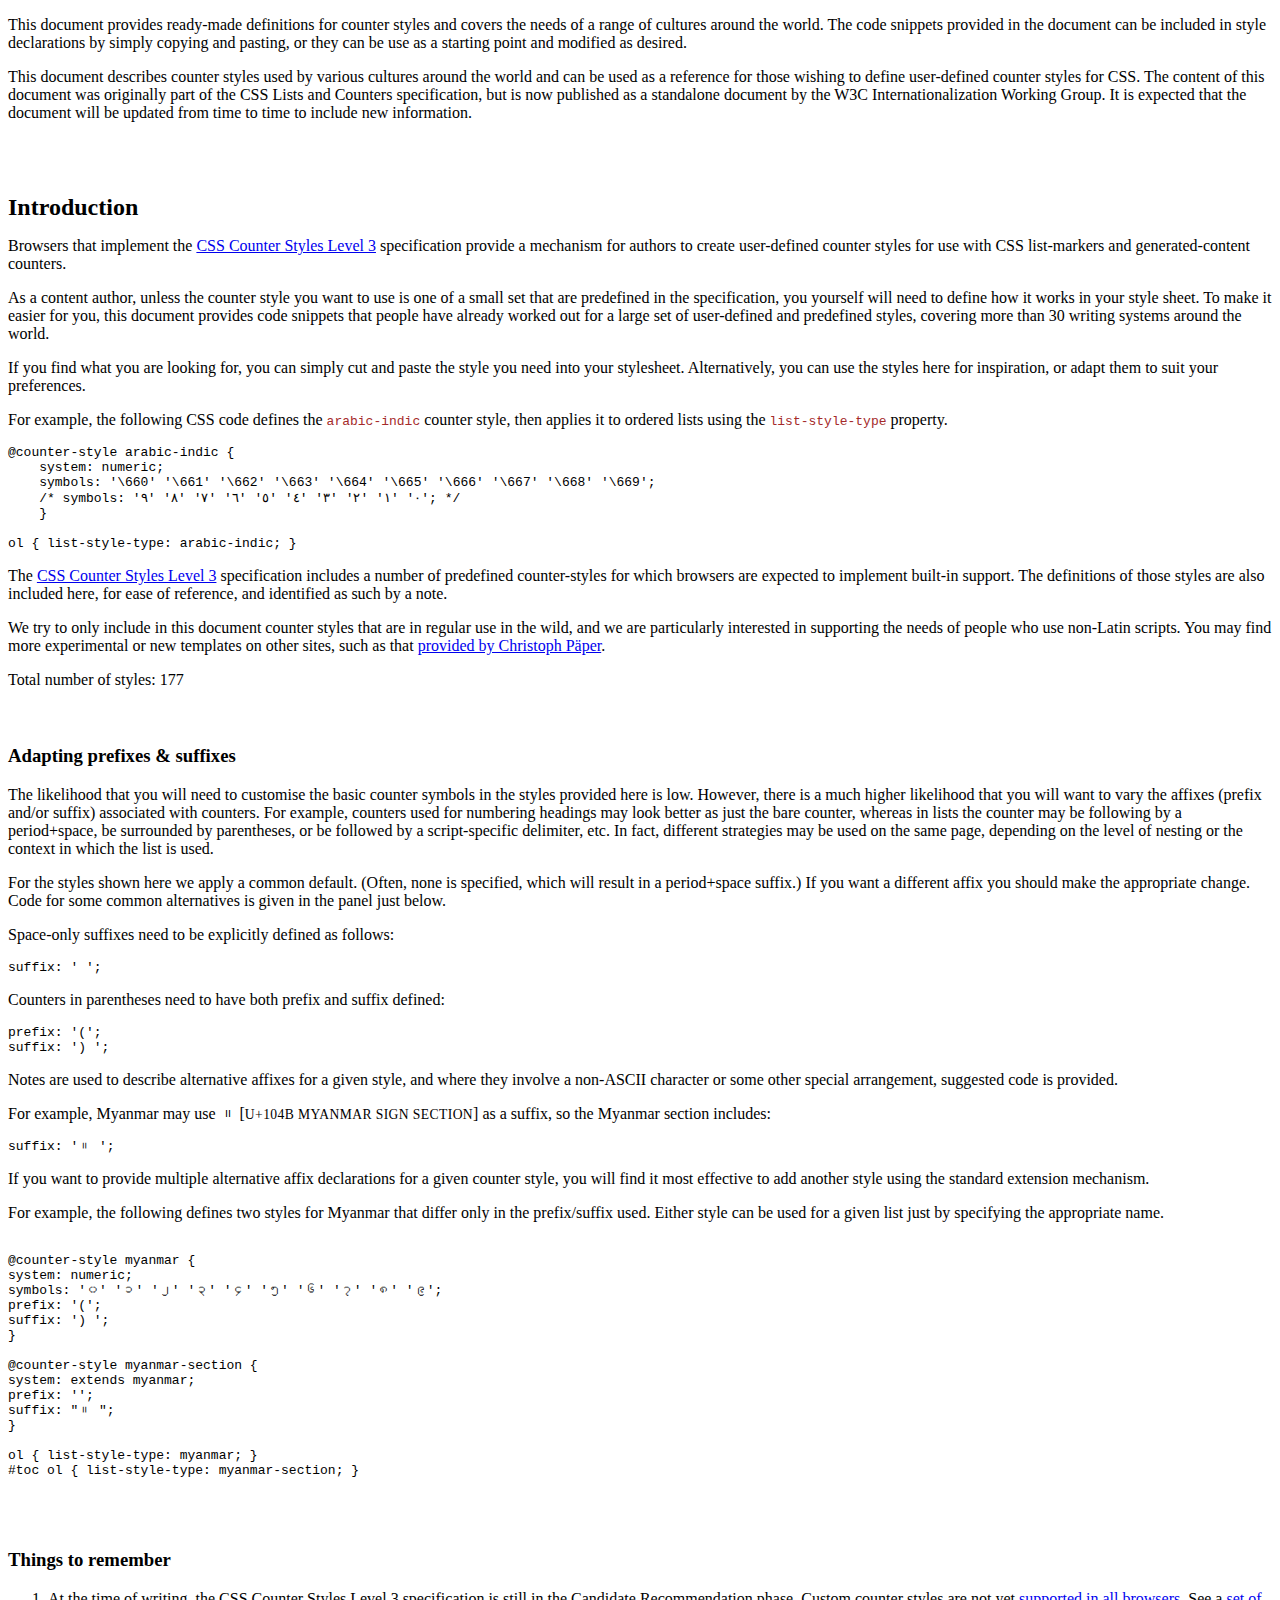
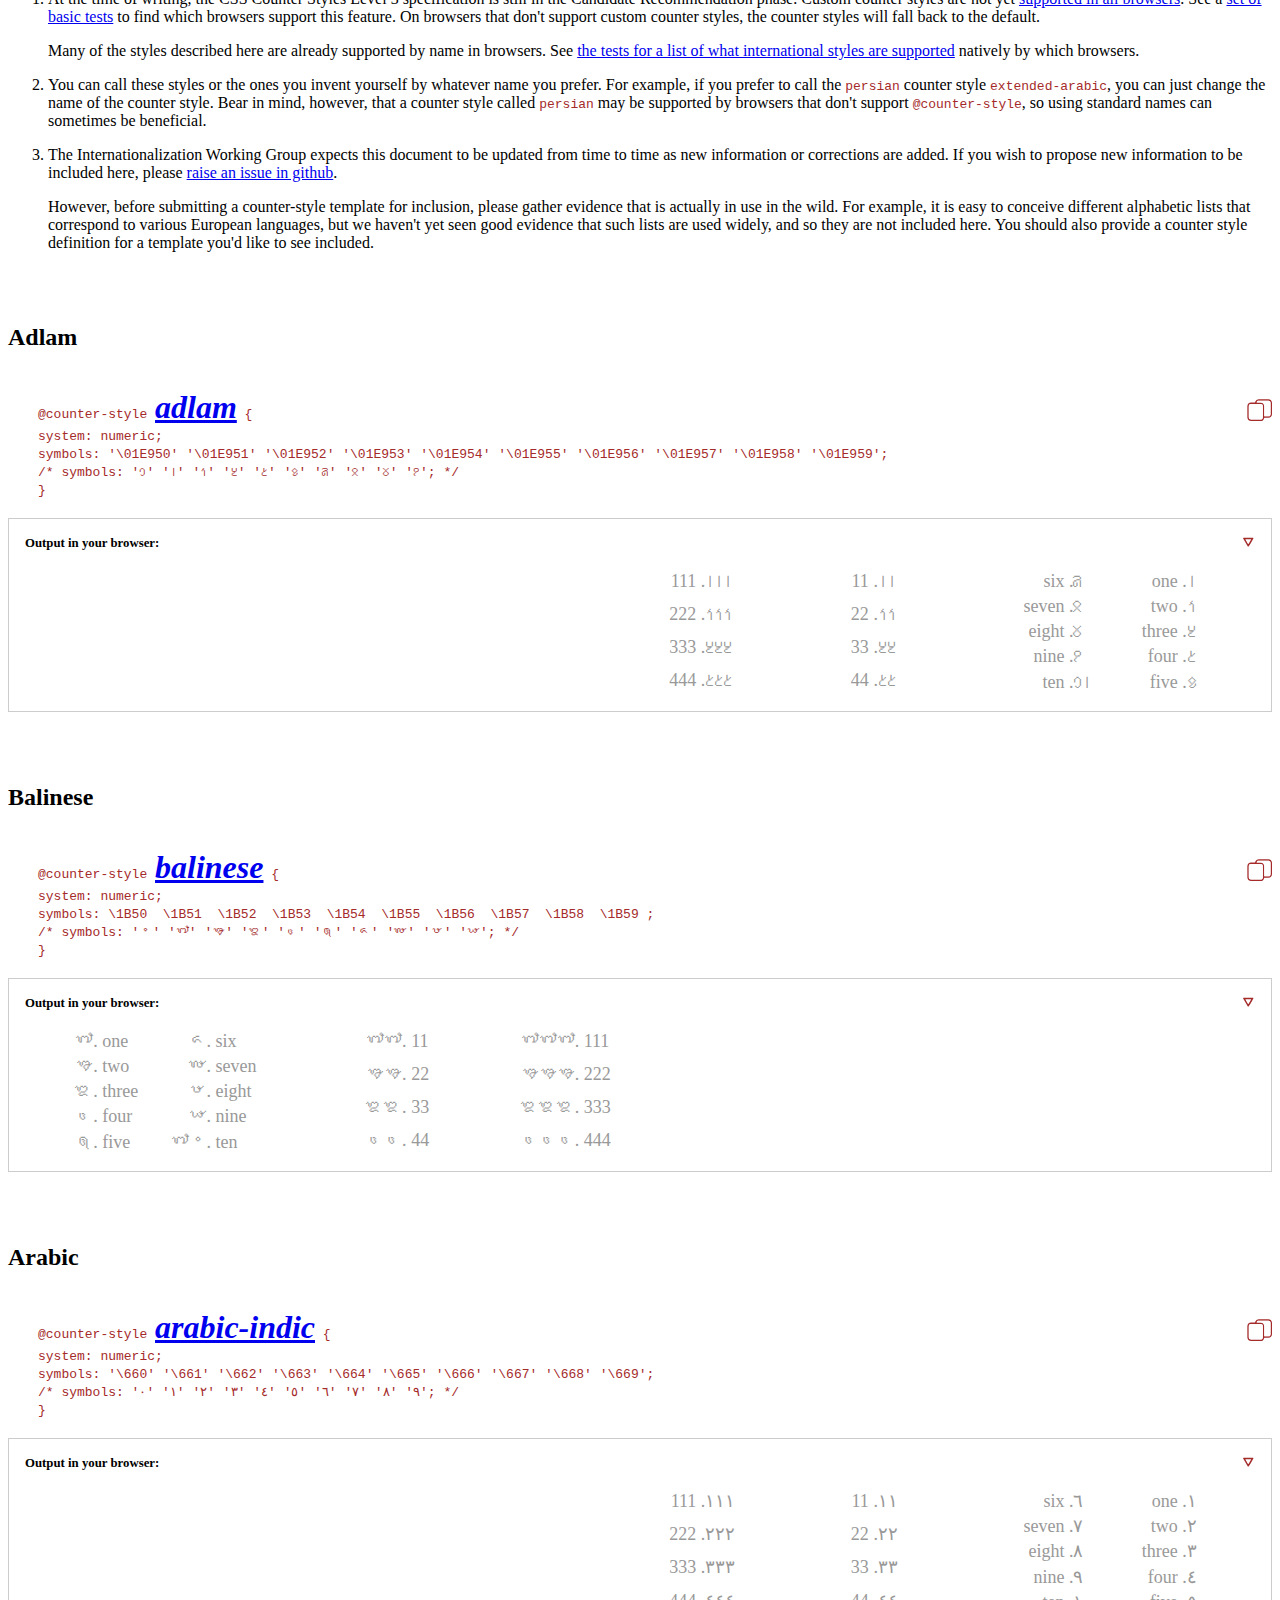
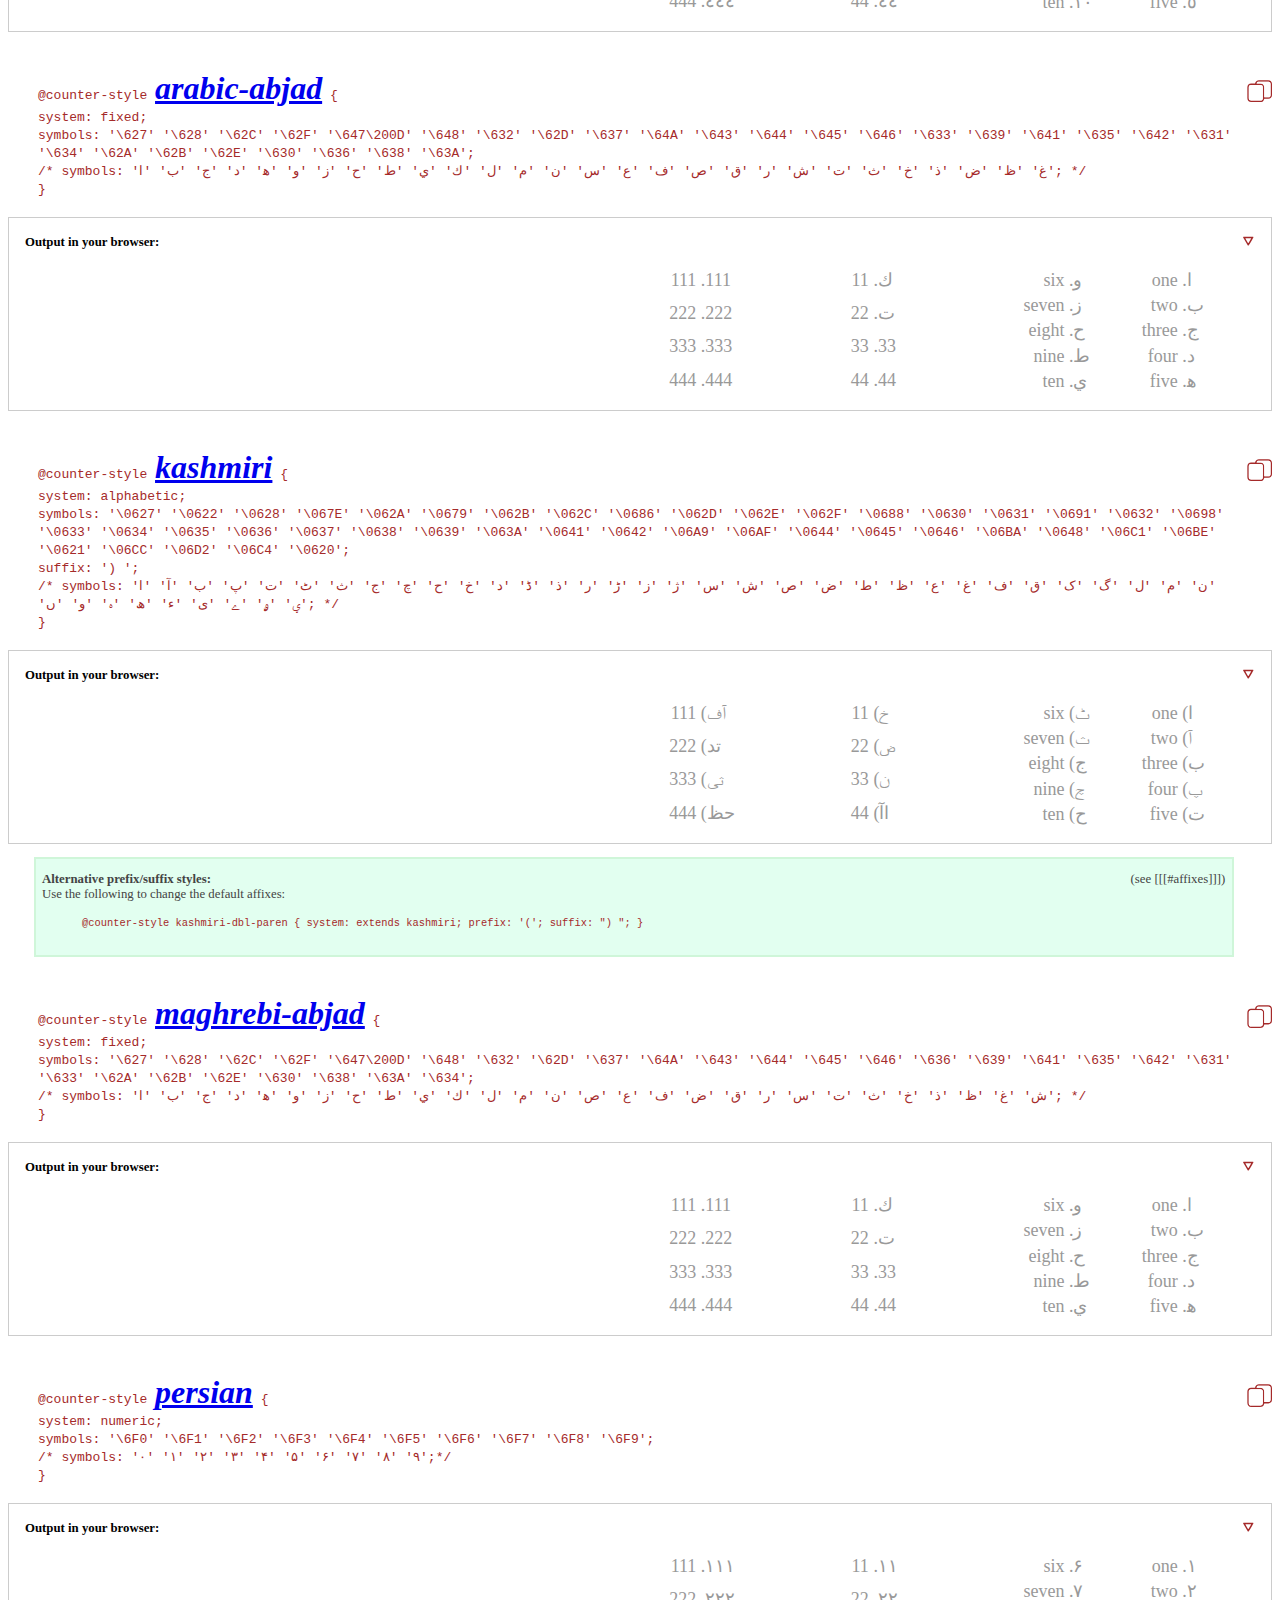
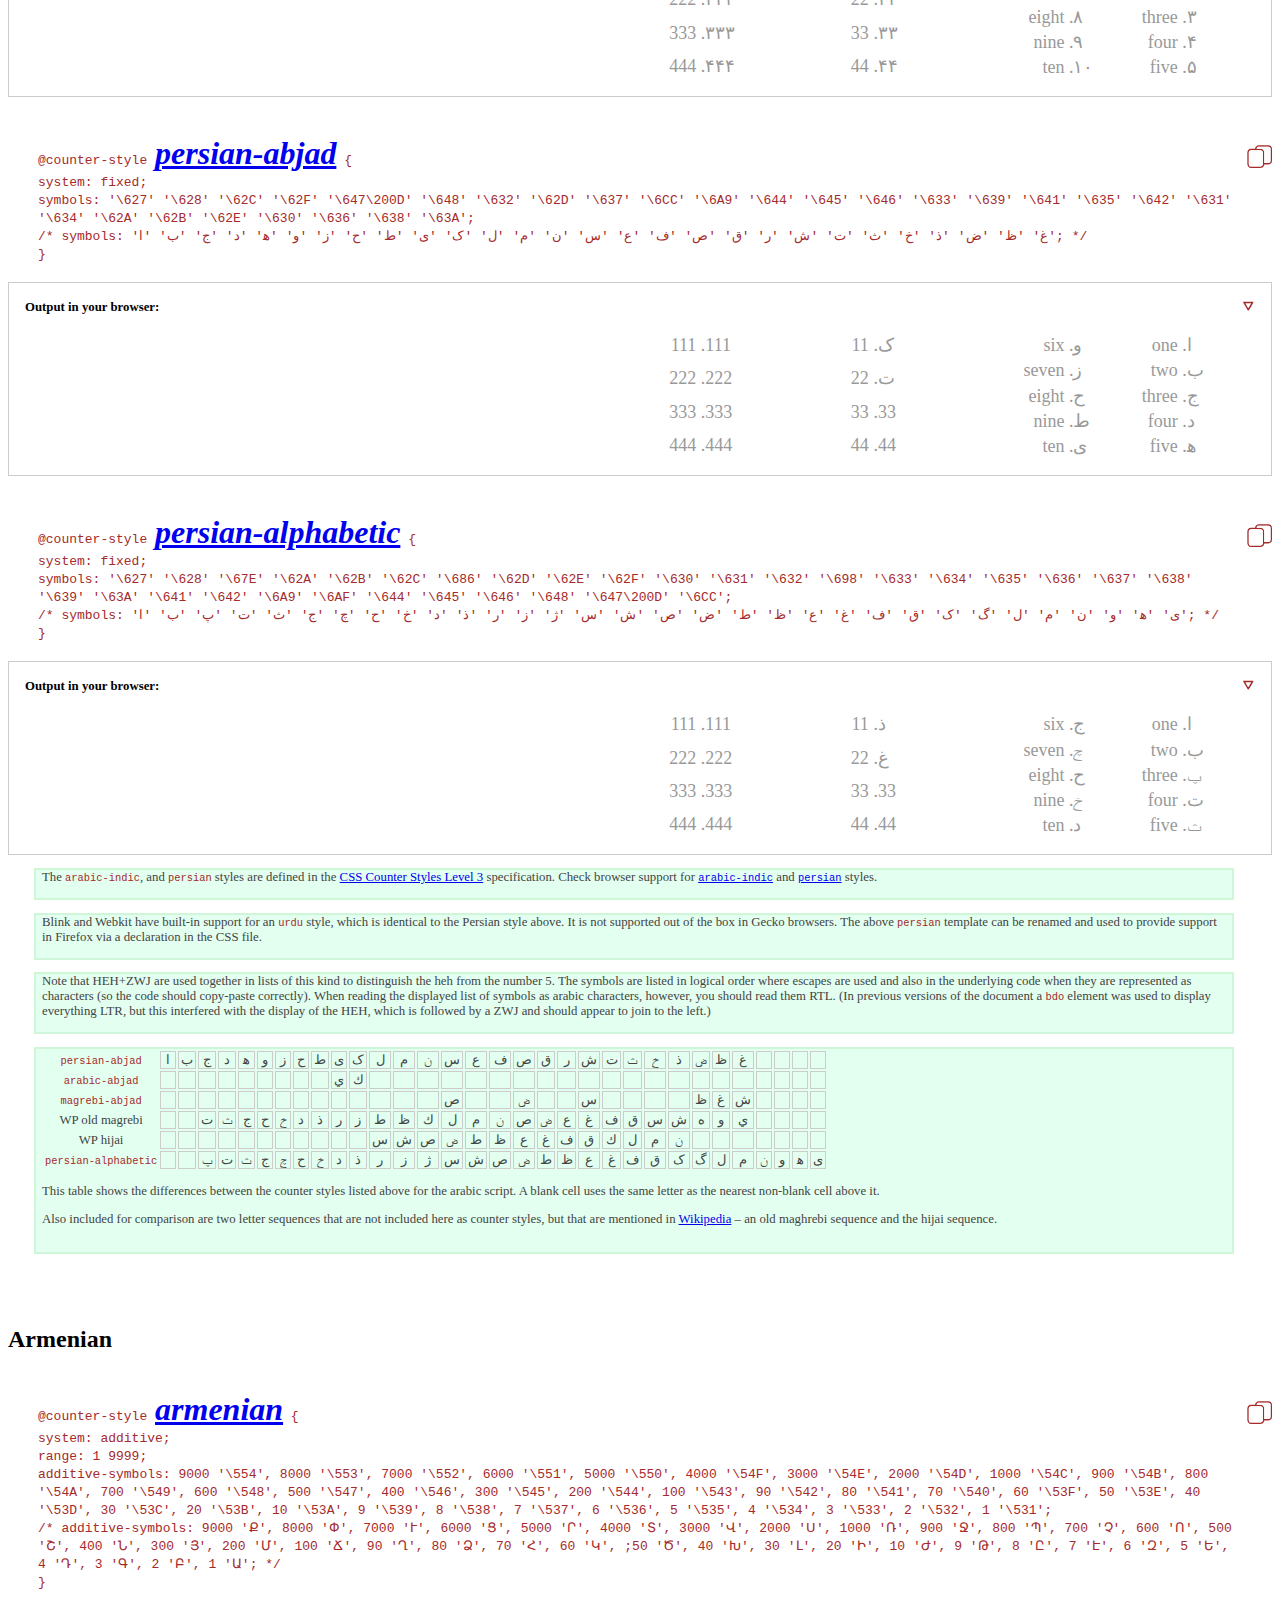
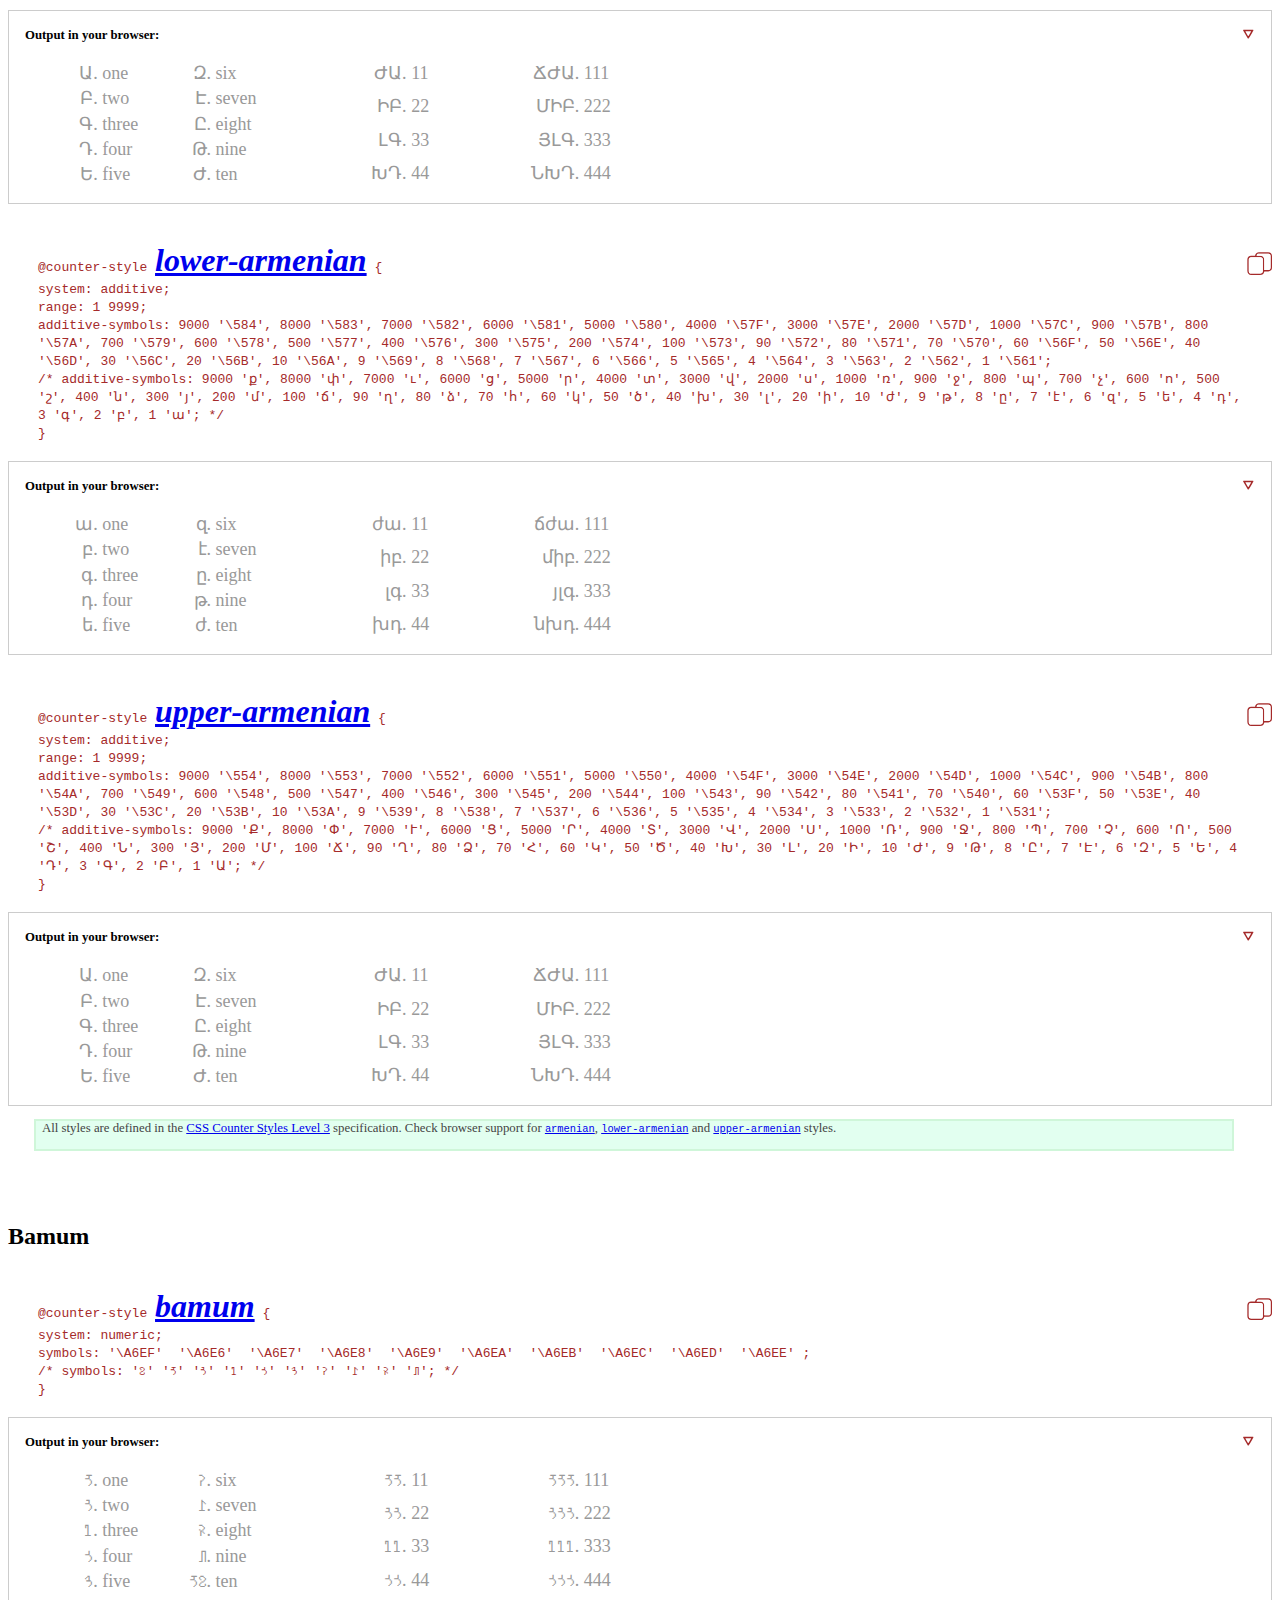
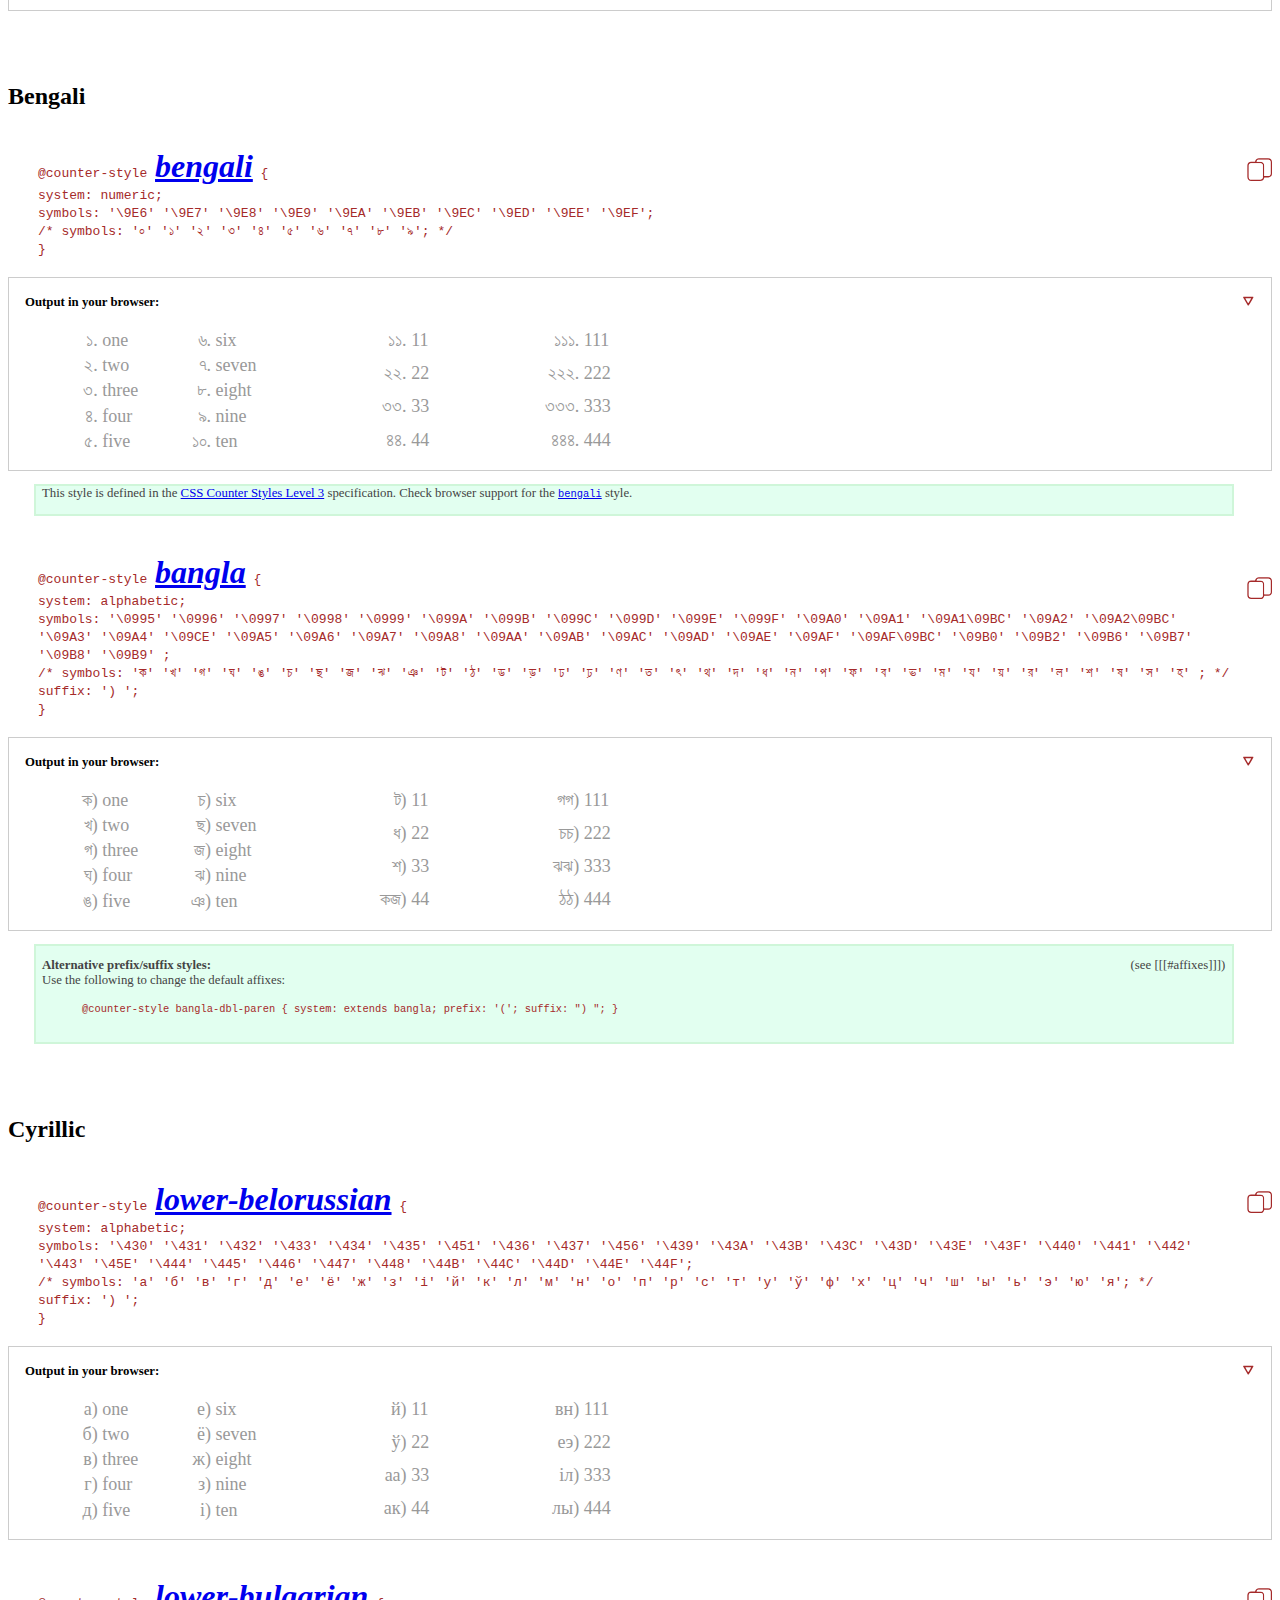
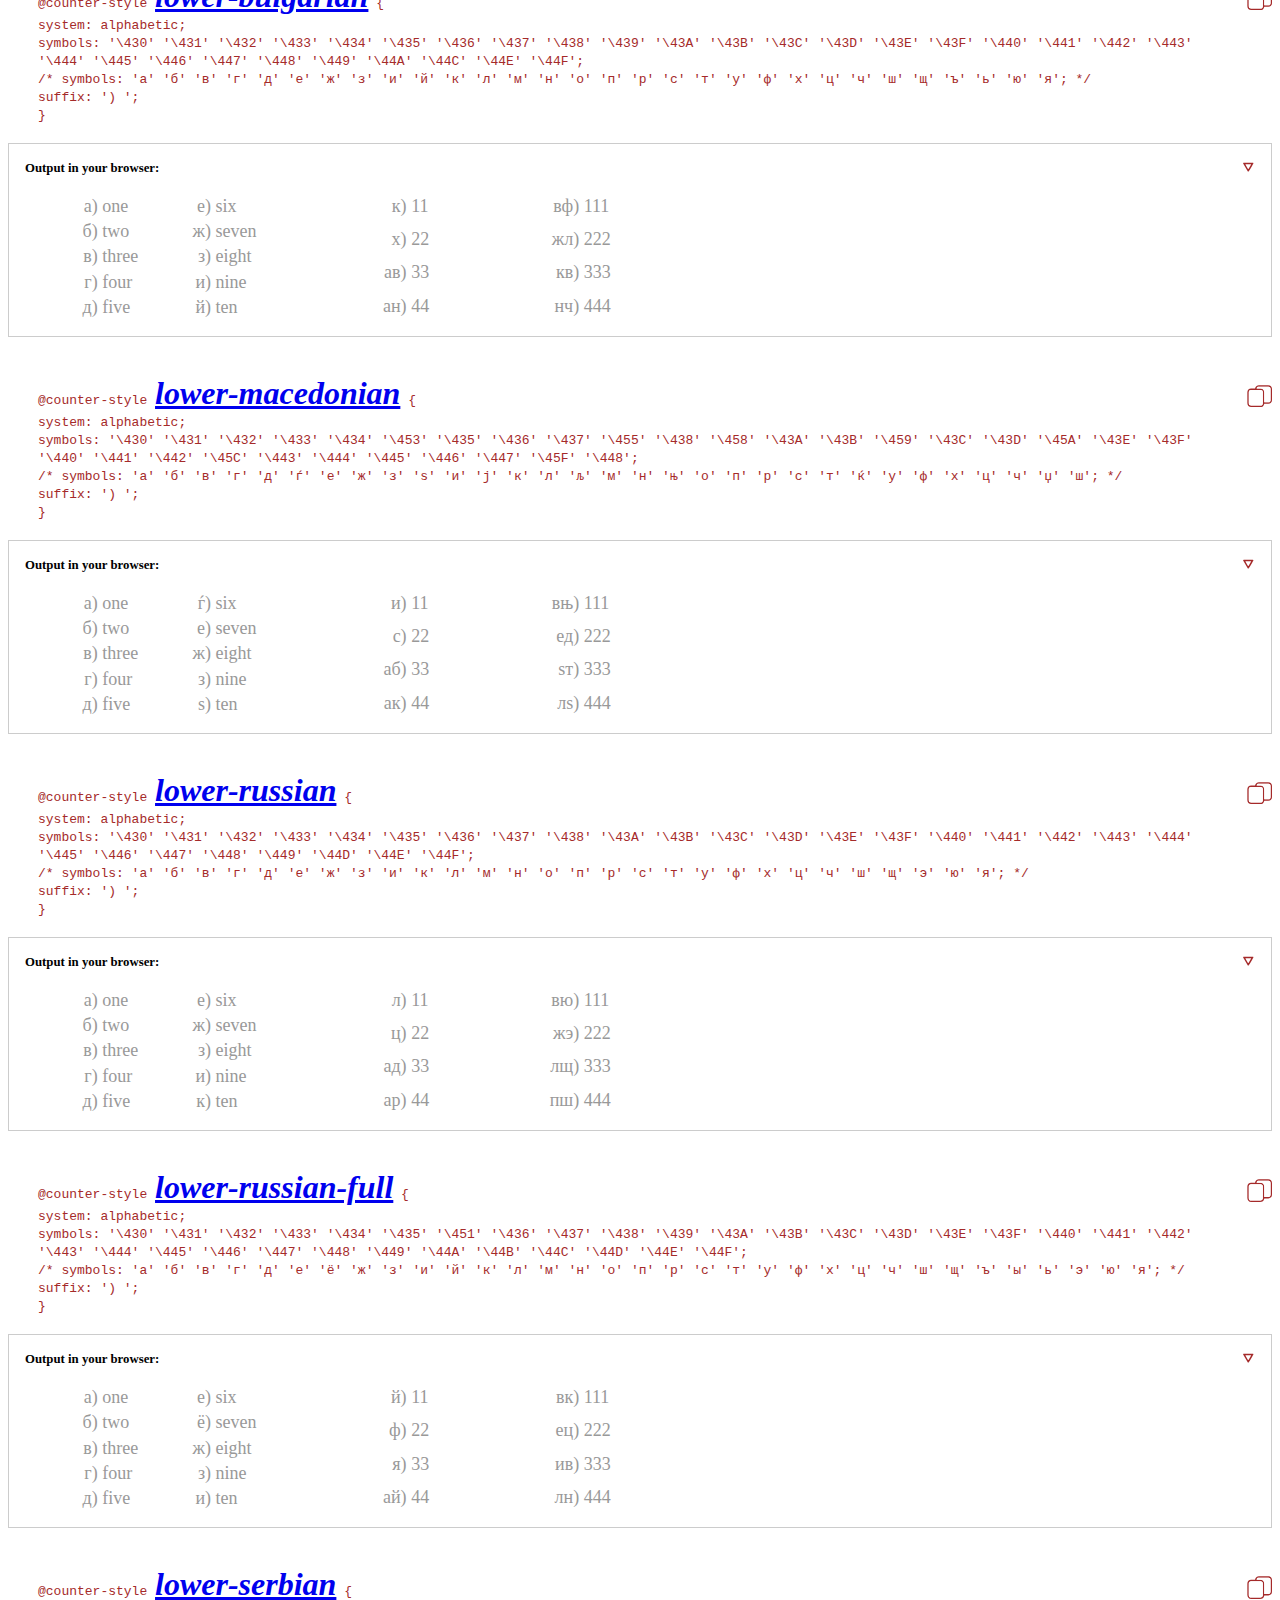
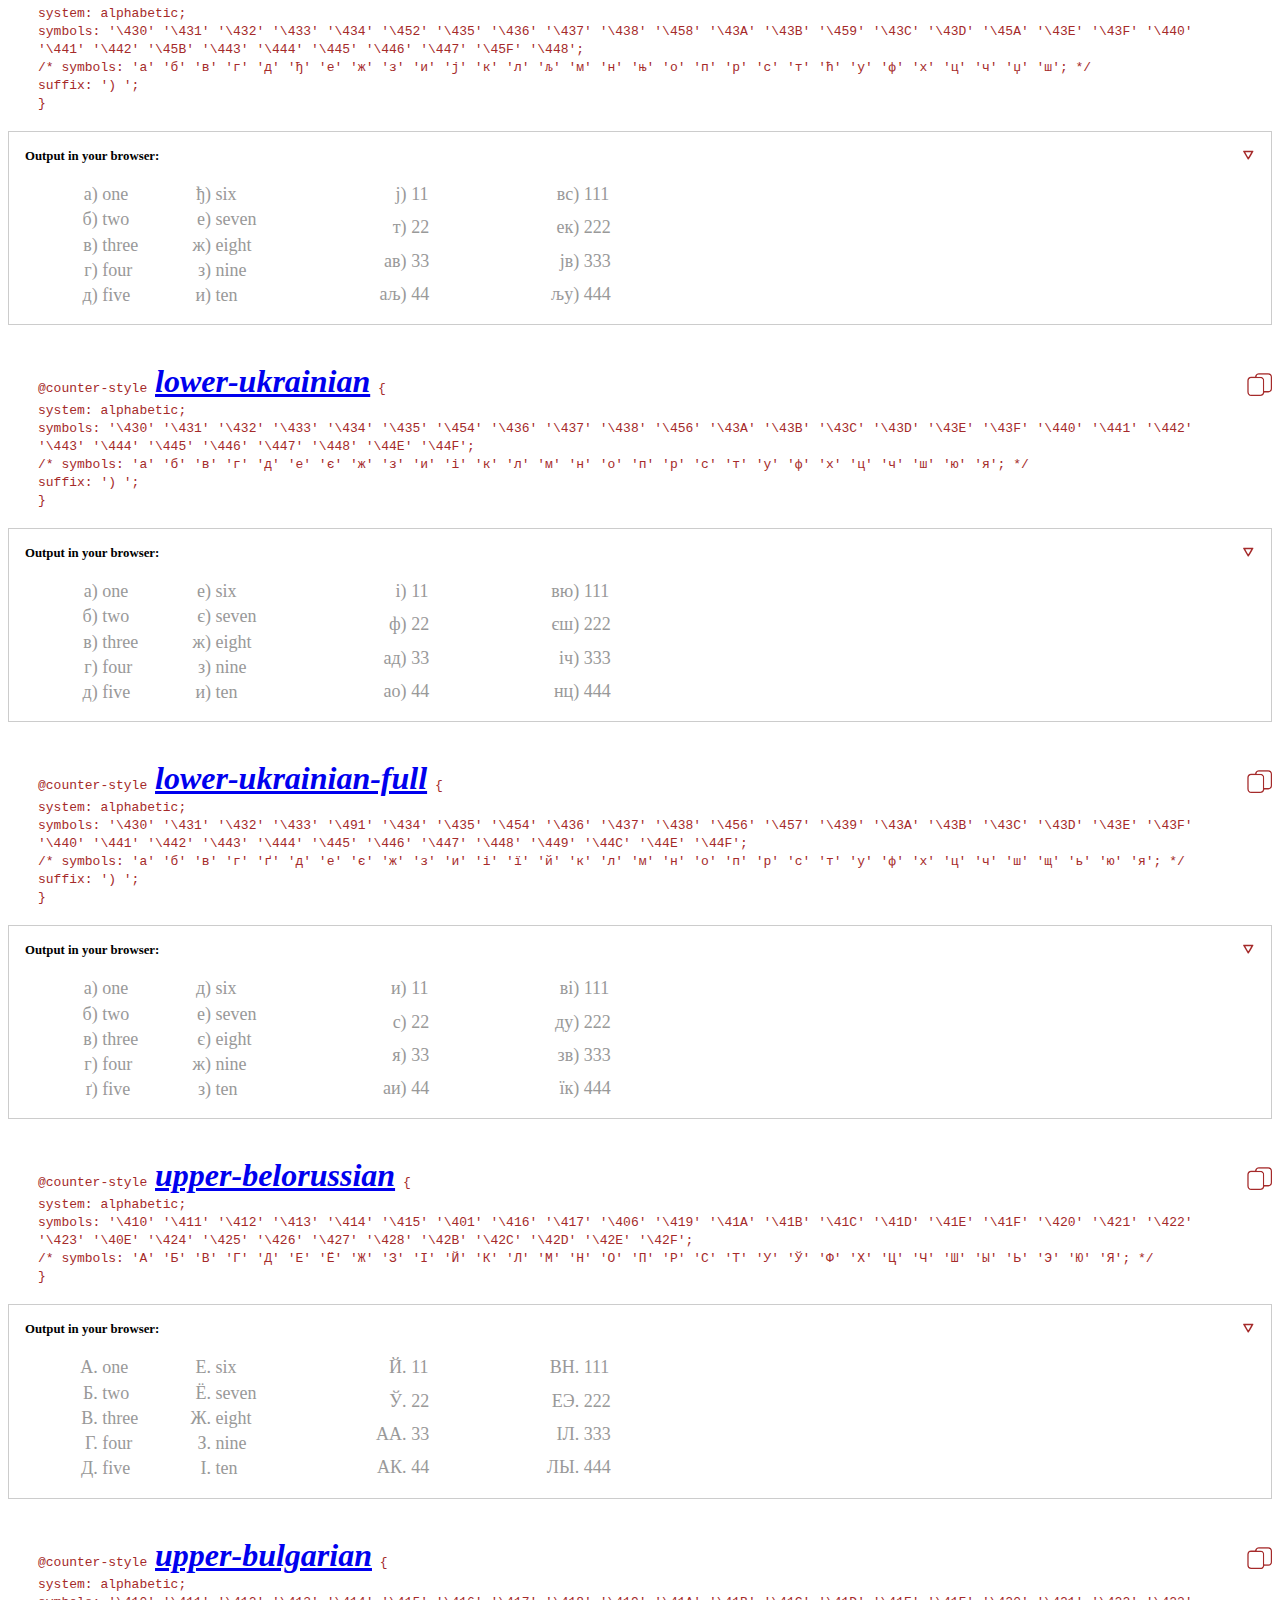
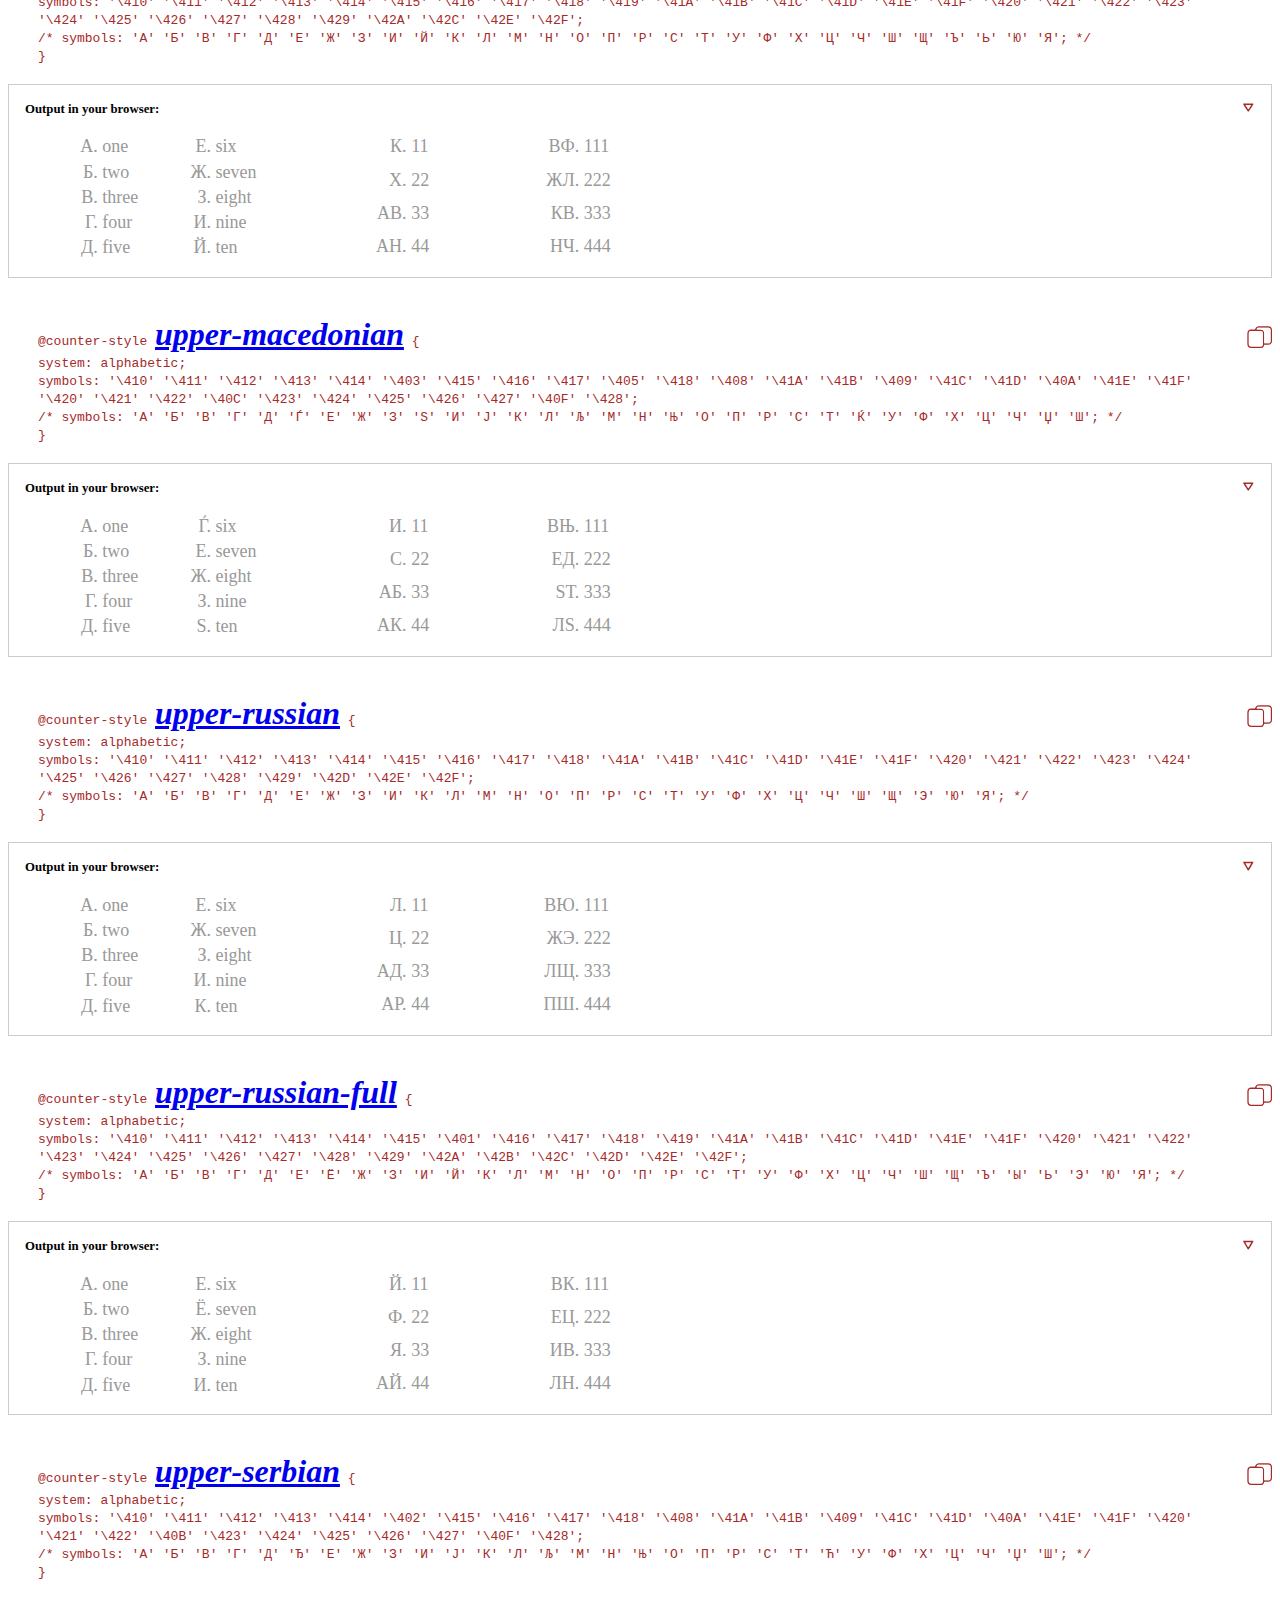
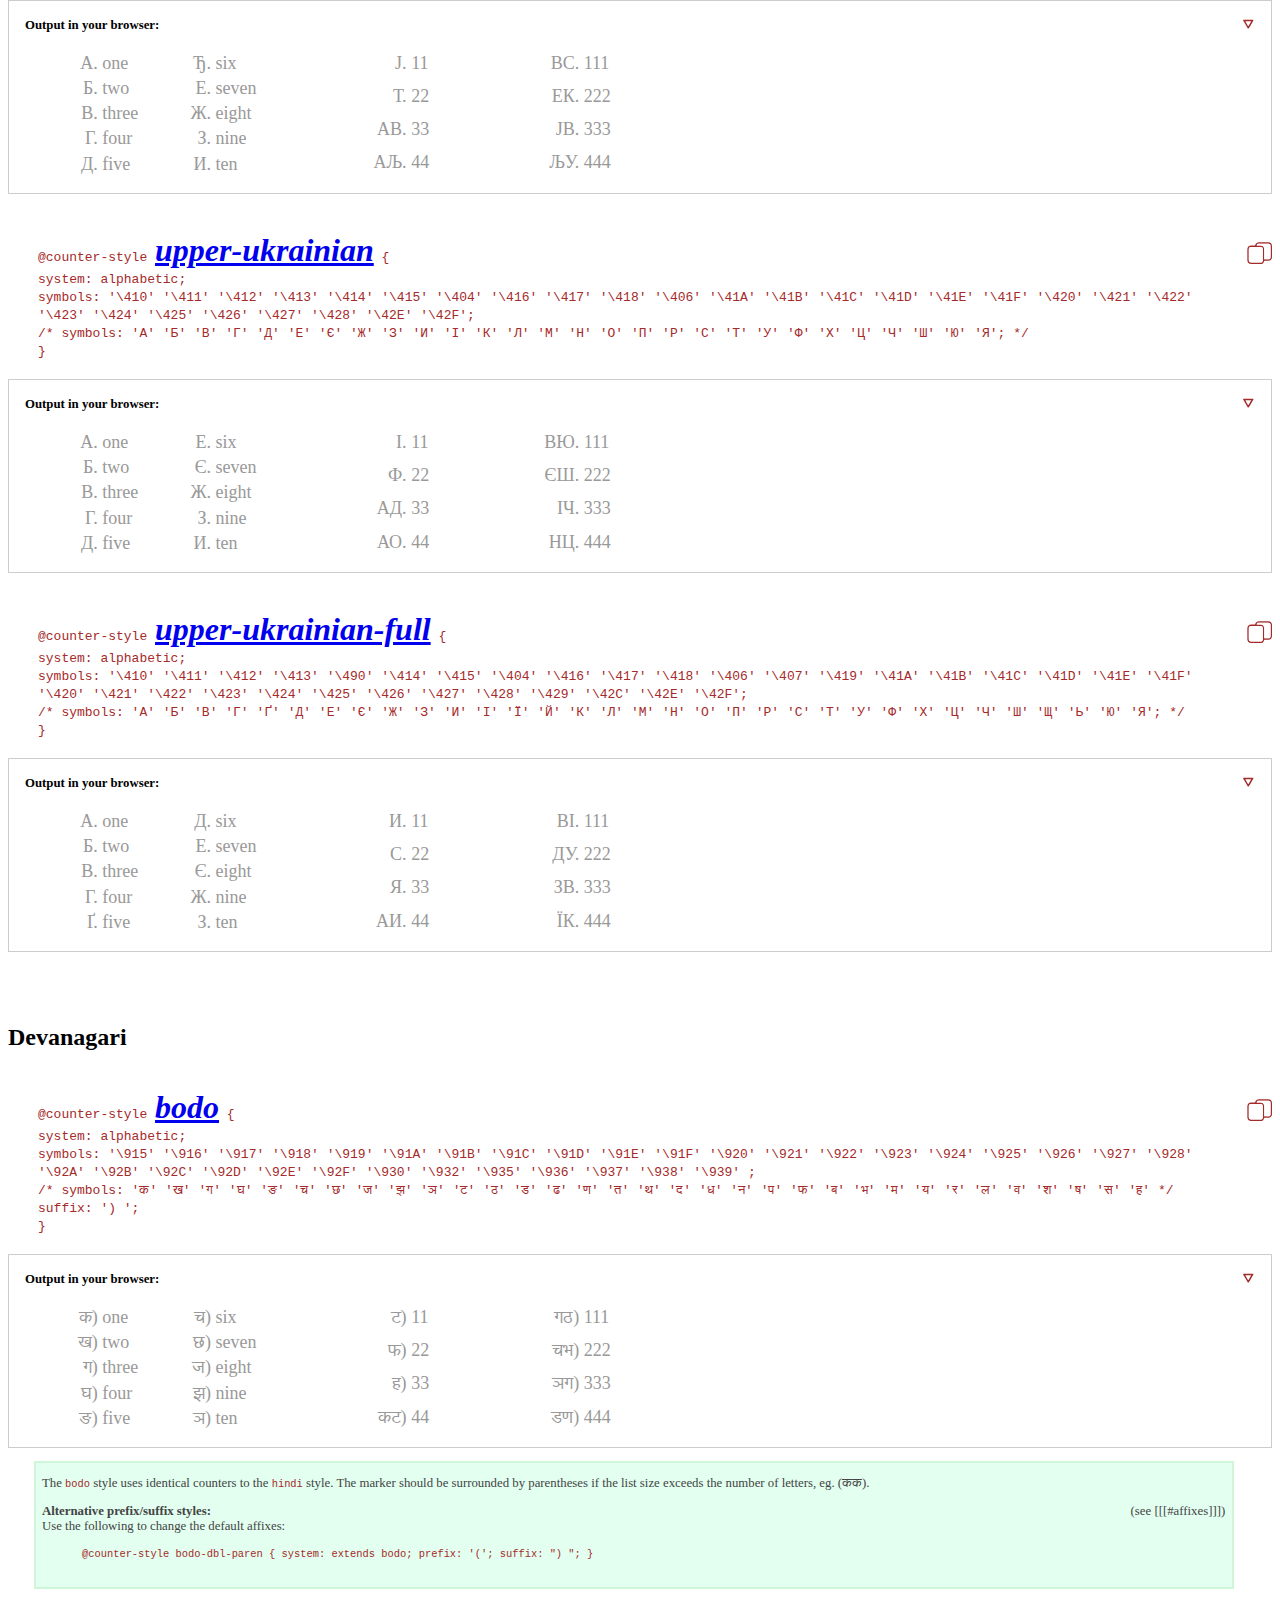
==== commit 52224272: "test: A few more styles.  Revised styling of examples." ====
--- a/test.html
+++ b/test.html
@@ -252,6 +252,56 @@
     document.getElementById('out_'+styleName).innerHTML = out
     }
 
+function addExamples (styleName, lang, dir) {
+    var out = ''
+    out += `<p class="browser_output_title">Output in your browser:<a style="float:right" href="https://developer.mozilla.org/en-US/docs/Web/CSS/list-style-type#browser_compatibility" target="_blank"><img src="compat.svg" alt="Check for built-in browser support." title="Check for built-in browser support."></a></p>`
+    out += `<div class="template_container" style="display:flex; flex-direction:row; text-justify:space-between;"`
+    if (dir === 'rtl') out += ` dir="rtl">`
+    else out += `>`
+    
+    out += `
+    <ol lang="${ lang }" style="list-style-type: ${ styleName }; display:block;"><li>one</li><li>two</li><li>three</li><li>four</li><li>five</li></ol>
+    <ol start="6" lang="${ lang }" style="list-style-type: ${ styleName }; display:block;"><li>six</li><li>seven</li><li>eight</li><li>nine</li><li>ten</li></ol>
+    <div>
+    <ol start="11" class='high' lang="${ lang }" style="list-style-type: ${ styleName };"><li>11</li></ol>
+    <ol start="22" class='high' lang="${ lang }" style="list-style-type: ${ styleName };"><li>22</li></ol>
+    <ol start="33" class='high' lang="${ lang }" style="list-style-type: ${ styleName };"><li>33</li></ol>
+    <ol start="44" class='high' lang="${ lang }" style="list-style-type: ${ styleName };"><li>44</li></ol>
+    </div>
+    <div>
+    <ol start="111" class='high' lang="${ lang }" style="list-style-type: ${ styleName };"><li>111</li></ol>
+    <ol start="222" class='high' lang="${ lang }" style="list-style-type: ${ styleName };"><li>222</li></ol>
+    <ol start="333" class='high' lang="${ lang }" style="list-style-type: ${ styleName };"><li>333</li></ol>
+    <ol start="444" class='high' lang="${ lang }" style="list-style-type: ${ styleName };"><li>444</li></ol>
+    </div>
+    `
+/*
+<br>
+    <ol start="11" lang="${ lang }" style="list-style-type: ${ styleName };"><li></li></ol>
+    <ol start="22" lang="${ lang }" style="list-style-type: ${ styleName };"><li></li></ol>
+    <ol start="33" lang="${ lang }" style="list-style-type: ${ styleName };"><li></li></ol>
+    <ol start="44" lang="${ lang }" style="list-style-type: ${ styleName };"><li></li></ol>
+    <br>
+    <ol class="counter" start="11" style="list-style-type: counter;"><li></li></ol>
+    <ol class="counter" start="22" style="list-style-type: counter;"><li></li></ol>
+    <ol class="counter" start="33" style="list-style-type: counter;"><li></li></ol>
+    <ol class="counter" start="44" style="list-style-type: counter;"><li></li></ol>
+    <br>
+    <ol start="111" lang="${ lang }" style="list-style-type: ${ styleName };"><li></li></ol>
+    <ol start="222" lang="${ lang }" style="list-style-type: ${ styleName };"><li></li></ol>
+    <ol start="333" lang="${ lang }" style="list-style-type: ${ styleName };"><li></li></ol>
+    <ol start="444" lang="${ lang }" style="list-style-type: ${ styleName };"><li></li></ol>
+    <br>
+    <ol class="counter" start="111" style="list-style-type: counter;"><li></li></ol>
+    <ol class="counter" start="222" style="list-style-type: counter;"><li></li></ol>
+    <ol class="counter" start="333" style="list-style-type: counter;"><li></li></ol>
+    <ol class="counter" start="444" style="list-style-type: counter;"><li></li></ol>`
+    */
+    out += `</div>`
+
+    document.getElementById('out_'+styleName).innerHTML = out
+    }
+
 function copyTemplate (id) {
     navigator.clipboard.writeText(document.getElementById(id).textContent)
     document.getElementById('copyNotice').style.display = 'block'
@@ -259,7 +309,30 @@
     }
 </script>
 
-
+<style>
+.browser_output li {
+    width: inherit;
+    margin: 0;
+    padding: 0;
+    text-align: start;
+    color: #999;
+    font-size: 70%;
+    }
+.browser_output ol {
+    display: block;
+    margin: 0;
+    padding: 0;
+    margin-inline-start: 3em;
+    }
+.browser_output ol.high {
+    margin-inline-start: 6em;
+    }
+.template_container {
+    padding-inline-start: 0;
+    }
+
+
+</style>
 
 
 
@@ -3368,58 +3441,162 @@
 <section id="kana-styles">
 <h2>Japanese</h2>
 
-<div class="counterstyle">
-<code><bdo dir="ltr">
-@counter-style <dfn id="hiragana"><a href="#hiragana">hiragana</a></dfn> {
+
+<style>
+@counter-style hiragana {
+system: alphabetic;
+symbols: '\3042' '\3044' '\3046' '\3048' '\304A' '\304B' '\304D' '\304F' '\3051' '\3053' '\3055' '\3057' '\3059' '\305B' '\305D' '\305F' '\3061' '\3064' '\3066' '\3068' '\306A' '\306B' '\306C' '\306D' '\306E' '\306F' '\3072' '\3075' '\3078' '\307B' '\307E' '\307F' '\3080' '\3081' '\3082' '\3084' '\3086' '\3088' '\3089' '\308A' '\308B' '\308C' '\308D' '\308F' '\3090' '\3091' '\3092' '\3093';
+suffix: '、';
+}
+</style>
+
+<div class="copyMe" onclick="copyTemplate('hiragana')"><img src="copy.svg" alt="Copy the style template." title="Copy the style template."></div>
+
+<p class="counterstyle" id="hiragana"><code><bdo dir="ltr">
+@counter-style <a href="#hiragana">hiragana</a> {
 system: alphabetic;
 symbols: '\3042' '\3044' '\3046' '\3048' '\304A' '\304B' '\304D' '\304F' '\3051' '\3053' '\3055' '\3057' '\3059' '\305B' '\305D' '\305F' '\3061' '\3064' '\3066' '\3068' '\306A' '\306B' '\306C' '\306D' '\306E' '\306F' '\3072' '\3075' '\3078' '\307B' '\307E' '\307F' '\3080' '\3081' '\3082' '\3084' '\3086' '\3088' '\3089' '\308A' '\308B' '\308C' '\308D' '\308F' '\3090' '\3091' '\3092' '\3093';
 /* symbols: あ い う え お か き く け こ さ し す せ そ た ち つ て と な に ぬ ね の は ひ ふ へ ほ ま み む め も や ゆ よ ら り る れ ろ わ ゐ ゑ を ん; */
 suffix: '、';
 }
-</bdo></code></div>
-
-<div class="counterstyle">
-<code><bdo dir="ltr">
-@counter-style <dfn id="hiragana-iroha"><a href="#hiragana-iroha">hiragana-iroha</a></dfn> {
+</bdo></code></p>
+
+<div id="out_hiragana" class="browser_output"></div>
+<script>addExamples('hiragana', 'ja', '')</script>
+
+
+
+
+
+
+
+<style>
+@counter-style hiragana-iroha {
+system: alphabetic;
+symbols: '\3044' '\308D' '\306F' '\306B' '\307B' '\3078' '\3068' '\3061' '\308A' '\306C' '\308B' '\3092' '\308F' '\304B' '\3088' '\305F' '\308C' '\305D' '\3064' '\306D' '\306A' '\3089' '\3080' '\3046' '\3090' '\306E' '\304A' '\304F' '\3084' '\307E' '\3051' '\3075' '\3053' '\3048' '\3066' '\3042' '\3055' '\304D' '\3086' '\3081' '\307F' '\3057' '\3091' '\3072' '\3082' '\305B' '\3059';
+suffix: '、';
+}
+</style>
+
+<div class="copyMe" onclick="copyTemplate('hiragana-iroha')"><img src="copy.svg" alt="Copy the style template." title="Copy the style template."></div>
+
+<p class="counterstyle" id="hiragana-iroha"><code><bdo dir="ltr">
+@counter-style <a href="#hiragana-iroha">hiragana-iroha</a> {
 system: alphabetic;
 symbols: '\3044' '\308D' '\306F' '\306B' '\307B' '\3078' '\3068' '\3061' '\308A' '\306C' '\308B' '\3092' '\308F' '\304B' '\3088' '\305F' '\308C' '\305D' '\3064' '\306D' '\306A' '\3089' '\3080' '\3046' '\3090' '\306E' '\304A' '\304F' '\3084' '\307E' '\3051' '\3075' '\3053' '\3048' '\3066' '\3042' '\3055' '\304D' '\3086' '\3081' '\307F' '\3057' '\3091' '\3072' '\3082' '\305B' '\3059';
 /* symbols: い ろ は に ほ へ と ち り ぬ る を わ か よ た れ そ つ ね な ら む う ゐ の お く や ま け ふ こ え て あ さ き ゆ め み し ゑ ひ も せ す; */
 suffix: '、';
 }
-</bdo></code></div>
-
-<div class="counterstyle">
-<code><bdo dir="ltr">
-@counter-style <dfn id="katakana"><a href="#katakana">katakana</a></dfn> {
+</bdo></code></p>
+
+<div id="out_hiragana-iroha" class="browser_output"></div>
+<script>addExamples('hiragana-iroha', 'ja', '')</script>
+
+
+
+
+
+
+
+<style>
+@counter-style katakana {
+system: alphabetic;
+symbols: '\30A2' '\30A4' '\30A6' '\30A8' '\30AA' '\30AB' '\30AD' '\30AF' '\30B1' '\30B3' '\30B5' '\30B7' '\30B9' '\30BB' '\30BD' '\30BF' '\30C1' '\30C4' '\30C6' '\30C8' '\30CA' '\30CB' '\30CC' '\30CD' '\30CE' '\30CF' '\30D2' '\30D5' '\30D8' '\30DB' '\30DE' '\30DF' '\30E0' '\30E1' '\30E2' '\30E4' '\30E6' '\30E8' '\30E9' '\30EA' '\30EB' '\30EC' '\30ED' '\30EF' '\30F0' '\30F1' '\30F2' '\30F3';
+suffix: '、';
+}
+</style>
+
+<div class="copyMe" onclick="copyTemplate('katakana')"><img src="copy.svg" alt="Copy the style template." title="Copy the style template."></div>
+
+<p class="counterstyle" id="katakana"><code><bdo dir="ltr">
+@counter-style <a href="#katakana">katakana</a> {
 system: alphabetic;
 symbols: '\30A2' '\30A4' '\30A6' '\30A8' '\30AA' '\30AB' '\30AD' '\30AF' '\30B1' '\30B3' '\30B5' '\30B7' '\30B9' '\30BB' '\30BD' '\30BF' '\30C1' '\30C4' '\30C6' '\30C8' '\30CA' '\30CB' '\30CC' '\30CD' '\30CE' '\30CF' '\30D2' '\30D5' '\30D8' '\30DB' '\30DE' '\30DF' '\30E0' '\30E1' '\30E2' '\30E4' '\30E6' '\30E8' '\30E9' '\30EA' '\30EB' '\30EC' '\30ED' '\30EF' '\30F0' '\30F1' '\30F2' '\30F3';
 /* symbols: ア イ ウ エ オ カ キ ク ケ コ サ シ ス セ ソ タ チ ツ テ ト ナ ニ ヌ ネ ノ ハ ヒ フ ヘ ホ マ ミ ム メ モ ヤ ユ ヨ ラ リ ル レ ロ ワ ヰ ヱ ヲ ン; */
 suffix: '、';
 }
-</bdo></code></div>
-
-<div class="counterstyle">
-<code><bdo dir="ltr">
-@counter-style <dfn id="katakana-iroha"><a href="#katakana-iroha">katakana-iroha</a></dfn> {
+</bdo></code></p>
+
+<div id="out_katakana" class="browser_output"></div>
+<script>addExamples('katakana', 'ja', '')</script>
+
+
+
+
+
+
+
+<style>
+@counter-style katakana-iroha {
+system: alphabetic;
+symbols: '\30A4' '\30ED' '\30CF' '\30CB' '\30DB' '\30D8' '\30C8' '\30C1' '\30EA' '\30CC' '\30EB' '\30F2' '\30EF' '\30AB' '\30E8' '\30BF' '\30EC' '\30BD' '\30C4' '\30CD' '\30CA' '\30E9' '\30E0' '\30A6' '\30F0' '\30CE' '\30AA' '\30AF' '\30E4' '\30DE' '\30B1' '\30D5' '\30B3' '\30A8' '\30C6' '\30A2' '\30B5' '\30AD' '\30E6' '\30E1' '\30DF' '\30B7' '\30F1' '\30D2' '\30E2' '\30BB' '\30B9';
+suffix: '、';
+}
+</style>
+
+<div class="copyMe" onclick="copyTemplate('katakana-iroha')"><img src="copy.svg" alt="Copy the style template." title="Copy the style template."></div>
+
+<p class="counterstyle" id="katakana-iroha"><code><bdo dir="ltr">
+@counter-style <a href="#katakana-iroha">katakana-iroha</a> {
 system: alphabetic;
 symbols: '\30A4' '\30ED' '\30CF' '\30CB' '\30DB' '\30D8' '\30C8' '\30C1' '\30EA' '\30CC' '\30EB' '\30F2' '\30EF' '\30AB' '\30E8' '\30BF' '\30EC' '\30BD' '\30C4' '\30CD' '\30CA' '\30E9' '\30E0' '\30A6' '\30F0' '\30CE' '\30AA' '\30AF' '\30E4' '\30DE' '\30B1' '\30D5' '\30B3' '\30A8' '\30C6' '\30A2' '\30B5' '\30AD' '\30E6' '\30E1' '\30DF' '\30B7' '\30F1' '\30D2' '\30E2' '\30BB' '\30B9';
 /* symbols: イ ロ ハ ニ ホ ヘ ト チ リ ヌ ル ヲ ワ カ ヨ タ レ ソ ツ ネ ナ ラ ム ウ ヰ ノ オ ク ヤ マ ケ フ コ エ テ ア サ キ ユ メ ミ シ ヱ ヒ モ セ ス; */
 suffix: '、';
 }
-</bdo></code></div>
-
-<div class="counterstyle"> 
-<code><bdo dir="ltr"> @counter-style <dfn id="circled-katakana"><a href="#circled-katakana">circled-katakana</a></dfn> {
+</bdo></code></p>
+
+<div id="out_katakana-iroha" class="browser_output"></div>
+<script>addExamples('katakana-iroha', 'ja', '')</script>
+
+
+
+
+
+
+
+<style>
+@counter-style circled-katakana {
+system: fixed;
+symbols: '\32D0' '\32D1' '\32D2' '\32D3' '\32D4' '\32D5' '\32D6' '\32D7' '\32D8' '\32D9' '\32DA' '\32DB' '\32DC' '\32DD' '\32DE' '\32DF' '\32E0' '\32E1' '\32E2' '\32E3' '\32E4' '\32E5' '\32E6' '\32E7' '\32E8' '\32E9' '\32EA' '\32EB' '\32EC' '\32ED' '\32EE' '\32EF' '\32F0' '\32F1' '\32F2' '\32F3' '\32F4' '\32F5' '\32F6' '\32F7' '\32F8' '\32F9' '\32FA' '\32FB' '\32FC' '\32FD' '\32FE';
+suffix: ' ';
+}
+</style>
+
+<div class="copyMe" onclick="copyTemplate('circled-katakana')"><img src="copy.svg" alt="Copy the style template." title="Copy the style template."></div>
+
+<p class="counterstyle" id="circled-katakana"><code><bdo dir="ltr">
+@counter-style <a href="#circled-katakana">circled-katakana</a> {
 system: fixed;
 symbols: '\32D0' '\32D1' '\32D2' '\32D3' '\32D4' '\32D5' '\32D6' '\32D7' '\32D8' '\32D9' '\32DA' '\32DB' '\32DC' '\32DD' '\32DE' '\32DF' '\32E0' '\32E1' '\32E2' '\32E3' '\32E4' '\32E5' '\32E6' '\32E7' '\32E8' '\32E9' '\32EA' '\32EB' '\32EC' '\32ED' '\32EE' '\32EF' '\32F0' '\32F1' '\32F2' '\32F3' '\32F4' '\32F5' '\32F6' '\32F7' '\32F8' '\32F9' '\32FA' '\32FB' '\32FC' '\32FD' '\32FE';
 /* symbols: ㋐ ㋑ ㋒ ㋓ ㋔ ㋕ ㋖ ㋗ ㋘ ㋙ ㋚ ㋛ ㋜ ㋝ ㋞ ㋟ ㋠ ㋡ ㋢ ㋣ ㋤ ㋥ ㋦ ㋧ ㋨ ㋩ ㋪ ㋫ ㋬ ㋭ ㋮ ㋯ ㋰ ㋱ ㋲ ㋳ ㋴ ㋵ ㋶ ㋷ ㋸ ㋹ ㋺ ㋻ ㋼ ㋽ ㋾; */
 suffix: ' ';
-} </bdo>
-</code></div>
-
-<div class="counterstyle">
-<code><bdo dir="ltr">
-@counter-style <dfn id="japanese-informal"><a href="#japanese-informal">japanese-informal</a></dfn> { /* this is a predefined complex style in the <a href="https://www.w3.org/TR/css-counter-styles-3/#complex-predefined-counters">CSS3 Counter Styles</a> specification */
+}
+</bdo></code></p>
+
+<div id="out_circled-katakana" class="browser_output"></div>
+<script>addExamples('circled-katakana', 'ja', '')</script>
+
+
+
+
+
+
+
+<style>
+@counter-style japanese-informal {
+system: additive;
+range: -9999 9999;
+additive-symbols: 9000 \4E5D\5343, 8000 \516B\5343, 7000 \4E03\5343, 6000 \516D\5343, 5000 \4E94\5343, 4000 \56DB\5343, 3000 \4E09\5343, 2000 \4E8C\5343, 1000 \5343, 900 \4E5D\767E, 800 \516B\767E, 700 \4E03\767E, 600 \516D\767E, 500 \4E94\767E, 400 \56DB\767E, 300 \4E09\767E, 200 \4E8C\767E, 100 \767E, 90 \4E5D\5341, 80 \516B\5341, 70 \4E03\5341, 60 \516D\5341, 50 \4E94\5341, 40 \56DB\5341, 30 \4E09\5341, 20 \4E8C\5341, 10 \5341, 9 \4E5D, 8 \516B, 7 \4E03, 6 \516D, 5 \4E94, 4 \56DB, 3 \4E09, 2 \4E8C, 1 \4E00, 0 \3007;
+suffix: '\3001';
+negative: "\30DE\30A4\30CA\30B9";
+fallback: cjk-decimal;
+}
+</style>
+
+<div class="copyMe" onclick="copyTemplate('japanese-informal')"><img src="copy.svg" alt="Copy the style template." title="Copy the style template."></div>
+
+<p class="counterstyle" id="japanese-informal"><code><bdo dir="ltr">
+@counter-style <a href="#japanese-informal">japanese-informal</a> {
 system: additive;
 range: -9999 9999;
 additive-symbols: 9000 \4E5D\5343, 8000 \516B\5343, 7000 \4E03\5343, 6000 \516D\5343, 5000 \4E94\5343, 4000 \56DB\5343, 3000 \4E09\5343, 2000 \4E8C\5343, 1000 \5343, 900 \4E5D\767E, 800 \516B\767E, 700 \4E03\767E, 600 \516D\767E, 500 \4E94\767E, 400 \56DB\767E, 300 \4E09\767E, 200 \4E8C\767E, 100 \767E, 90 \4E5D\5341, 80 \516B\5341, 70 \4E03\5341, 60 \516D\5341, 50 \4E94\5341, 40 \56DB\5341, 30 \4E09\5341, 20 \4E8C\5341, 10 \5341, 9 \4E5D, 8 \516B, 7 \4E03, 6 \516D, 5 \4E94, 4 \56DB, 3 \4E09, 2 \4E8C, 1 \4E00, 0 \3007;
@@ -3430,11 +3607,32 @@
 /* negative: マイナス; */
 fallback: cjk-decimal;
 }
-</bdo></code></div>
-
-<div class="counterstyle">
-<code><bdo dir="ltr">
-@counter-style <dfn id="japanese-formal"><a href="#japanese-formal">japanese-formal</a></dfn> { /* this is a predefined complex style in the <a href="https://www.w3.org/TR/css-counter-styles-3/#complex-predefined-counters">CSS3 Counter Styles</a> specification */
+</bdo></code></p>
+
+<div id="out_japanese-informal" class="browser_output"></div>
+<script>addExamples('japanese-informal', 'ja', '')</script>
+
+
+
+
+
+
+
+<style>
+@counter-style japanese-formal {
+system: additive;
+range: -9999 9999;
+additive-symbols: 9000 \4E5D\9621, 8000 \516B\9621, 7000 \4E03\9621, 6000 \516D\9621, 5000 \4F0D\9621, 4000 \56DB\9621, 3000 \53C2\9621, 2000 \5F10\9621, 1000 \58F1\9621, 900 \4E5D\767E, 800 \516B\767E, 700 \4E03\767E, 600 \516D\767E, 500 \4F0D\767E, 400 \56DB\767E, 300 \53C2\767E, 200 \5F10\767E, 100 \58F1\767E, 90 \4E5D\62FE, 80 \516B\62FE, 70 \4E03\62FE, 60 \516D\62FE, 50 \4F0D\62FE, 40 \56DB\62FE, 30 \53C2\62FE, 20 \5F10\62FE, 10 \58F1\62FE, 9 \4E5D, 8 \516B, 7 \4E03, 6 \516D, 5 \4F0D, 4 \56DB, 3 \53C2, 2 \5F10, 1 \58F1, 0 \96F6;
+suffix: '\3001';
+negative: "\30DE\30A4\30CA\30B9";
+fallback: cjk-decimal;
+}
+</style>
+
+<div class="copyMe" onclick="copyTemplate('japanese-formal')"><img src="copy.svg" alt="Copy the style template." title="Copy the style template."></div>
+
+<p class="counterstyle" id="japanese-formal"><code><bdo dir="ltr">
+@counter-style <a href="#japanese-formal">japanese-formal</a> {
 system: additive;
 range: -9999 9999;
 additive-symbols: 9000 \4E5D\9621, 8000 \516B\9621, 7000 \4E03\9621, 6000 \516D\9621, 5000 \4F0D\9621, 4000 \56DB\9621, 3000 \53C2\9621, 2000 \5F10\9621, 1000 \58F1\9621, 900 \4E5D\767E, 800 \516B\767E, 700 \4E03\767E, 600 \516D\767E, 500 \4F0D\767E, 400 \56DB\767E, 300 \53C2\767E, 200 \5F10\767E, 100 \58F1\767E, 90 \4E5D\62FE, 80 \516B\62FE, 70 \4E03\62FE, 60 \516D\62FE, 50 \4F0D\62FE, 40 \56DB\62FE, 30 \53C2\62FE, 20 \5F10\62FE, 10 \58F1\62FE, 9 \4E5D, 8 \516B, 7 \4E03, 6 \516D, 5 \4F0D, 4 \56DB, 3 \53C2, 2 \5F10, 1 \58F1, 0 \96F6;
@@ -3445,10 +3643,23 @@
 /* negative: マイナス; */
 fallback: cjk-decimal;
 }
-</bdo></code></div>
-
-<p class="note">All styles are defined in the [[[css-counter-styles-3]]] specification.    Check browser support for  <code class="kw" translate="no"><a href="https://www.w3.org/International/i18n-tests/results/predefined-counter-styles#simplealphabetic" target="_blank">hiragana</a>, <a href="https://www.w3.org/International/i18n-tests/results/predefined-counter-styles#simplealphabetic" target="_blank">hiragana-iroha</a>, <a href="https://www.w3.org/International/i18n-tests/results/predefined-counter-styles#simplealphabetic" target="_blank">katakana</a>, <a href="https://www.w3.org/International/i18n-tests/results/predefined-counter-styles#simplealphabetic" target="_blank">katakana-iroha</a>, <a href="https://www.w3.org/International/i18n-tests/results/predefined-counter-styles#japanese" target="_blank">japanese-informal</a></code> and <code class="kw" translate="no"><a href="https://www.w3.org/International/i18n-tests/results/predefined-counter-styles#japanese" target="_blank">japanese-formal</a></code> styles.</p>
-<p class="note">See also the <a href="#chinese-styles">Han CJK</a> section for additional styles.</p>
+</bdo></code></p>
+
+<div id="out_japanese-formal" class="browser_output"></div>
+<script>addExamples('japanese-formal', 'ja', '')</script>
+
+
+
+
+
+
+<aside class="note">
+<p>All styles are defined in the [[[css-counter-styles-3]]] specification.    Check browser support for  <code class="kw" translate="no"><a href="https://www.w3.org/International/i18n-tests/results/predefined-counter-styles#simplealphabetic" target="_blank">hiragana</a>, <a href="https://www.w3.org/International/i18n-tests/results/predefined-counter-styles#simplealphabetic" target="_blank">hiragana-iroha</a>, <a href="https://www.w3.org/International/i18n-tests/results/predefined-counter-styles#simplealphabetic" target="_blank">katakana</a>, <a href="https://www.w3.org/International/i18n-tests/results/predefined-counter-styles#simplealphabetic" target="_blank">katakana-iroha</a>, <a href="https://www.w3.org/International/i18n-tests/results/predefined-counter-styles#japanese" target="_blank">japanese-informal</a></code> and <code class="kw" translate="no"><a href="https://www.w3.org/International/i18n-tests/results/predefined-counter-styles#japanese" target="_blank">japanese-formal</a></code> styles.</p>
+</aside>
+
+<aside class="note">
+<p>See also the <a href="#chinese-styles">Han CJK</a> section for additional styles.</p>
+</aside>
 </section>
 
 
@@ -3460,15 +3671,26 @@
 <section id="javanese-styles">
 <h2>Javanese</h2>
 
-<div class="counterstyle">
-<code><bdo dir="ltr">
-@counter-style <dfn id="javanese"><a href="#javanese">javanese</a></dfn> {
-system: numeric;
- symbols: \A9D0  \A9D1  \A9D2  \A9D3  \A9D4  \A9D5  \A9D6  \A9D7  \A9D8  \A9D9 ;
+
+<style>
+@counter-style javanese {
+system: numeric;
+symbols: \A9D0  \A9D1  \A9D2  \A9D3  \A9D4  \A9D5  \A9D6  \A9D7  \A9D8  \A9D9 ;
+}
+</style>
+
+<div class="copyMe" onclick="copyTemplate('javanese')"><img src="copy.svg" alt="Copy the style template." title="Copy the style template."></div>
+
+<p class="counterstyle" id="javanese"><code><bdo dir="ltr">
+@counter-style <a href="#javanese">javanese</a> {
+system: numeric;
+symbols: \A9D0  \A9D1  \A9D2  \A9D3  \A9D4  \A9D5  \A9D6  \A9D7  \A9D8  \A9D9 ;
 /* symbols: ꧐ ꧑ ꧒ ꧓ ꧔ ꧕ ꧖ ꧗ ꧘ ꧙; */
 }
-</bdo></code></div>
-
+</bdo></code></p>
+
+<div id="out_javanese" class="browser_output"></div>
+<script>addExamples('javanese', 'jv', '')</script>
 </section>
 
 
@@ -3482,34 +3704,74 @@
 <section id="kannada-styles">
 <h2>Kannada</h2>
 
-<div class="counterstyle">
-<code><bdo dir="ltr">
-@counter-style <dfn id="kannada"><a href="#kannada">kannada</a></dfn> {
+
+<style>
+@counter-style kannada {
+system: numeric;
+symbols: '\CE6' '\CE7' '\CE8' '\CE9' '\CEA' '\CEB' '\CEC' '\CED' '\CEE' '\CEF';
+}
+</style>
+
+<div class="copyMe" onclick="copyTemplate('kannada')"><img src="copy.svg" alt="Copy the style template." title="Copy the style template."></div>
+
+<p class="counterstyle" id="kannada"><code><bdo dir="ltr">
+@counter-style <a href="#kannada">kannada</a> {
 system: numeric;
 symbols: '\CE6' '\CE7' '\CE8' '\CE9' '\CEA' '\CEB' '\CEC' '\CED' '\CEE' '\CEF';
 /* symbols: '&#3302;' '&#3303;' '&#3304;' '&#3305;' '&#3306;' '&#3307;' '&#3308;' '&#3309;' '&#3310;' '&#3311;'; */
 }
-</bdo></code></div>
-<p class="note">This style is defined in the [[[css-counter-styles-3]]] specification. Check browser support for the <code class="kw" translate="no"><a href="https://www.w3.org/International/i18n-tests/results/predefined-counter-styles#simplenumeric" target="_blank">kannada</a></code> style.</p>
-
-
-
-<div class="counterstyle">
-<code>
-<bdo dir="ltr">
-@counter-style <dfn id="kannada-alpha"><a href="#kannada-alpha">kannada-alpha</a></dfn> {
+</bdo></code></p>
+
+<div id="out_kannada" class="browser_output"></div>
+<script>addExamples('kannada', 'kn', '')</script>
+
+
+
+<aside class="note">
+<p>This style is defined in the [[[css-counter-styles-3]]] specification. Check browser support for the <code class="kw" translate="no"><a href="https://www.w3.org/International/i18n-tests/results/predefined-counter-styles#simplenumeric" target="_blank">kannada</a></code> style.</p>
+</aside>
+
+
+
+
+
+
+<style>
+@counter-style kannada-alpha {
+system: alphabetic;
+symbols: '\0C85' '\0C86' '\0C87' '\0C88' '\0C89' '\0C8A' '\0C8B' '\0C8E' '\0C8F' '\0C90' '\0C92' '\0C93' '\0C94' '\0C95' '\0C96' '\0C97' '\0C98' '\0C99' ;
+suffix: ') ';
+}
+</style>
+
+<div class="copyMe" onclick="copyTemplate('kannada-alpha')"><img src="copy.svg" alt="Copy the style template." title="Copy the style template."></div>
+
+<p class="counterstyle" id="kannada-alpha"><code><bdo dir="ltr">
+@counter-style <a href="#kannada-alpha">kannada-alpha</a> {
 system: alphabetic;
 symbols: '\0C85' '\0C86' '\0C87' '\0C88' '\0C89' '\0C8A' '\0C8B' '\0C8E' '\0C8F' '\0C90' '\0C92' '\0C93' '\0C94' '\0C95' '\0C96' '\0C97' '\0C98' '\0C99' ;
 /* symbols: 'ಅ' 'ಆ' 'ಇ' 'ಈ' 'ಉ' 'ಊ' 'ಋ' 'ಎ' 'ಏ' 'ಐ' 'ಒ' 'ಓ' 'ಔ' 'ಕ' 'ಖ' 'ಗ' 'ಘ' 'ಙ';  */
 suffix: ') ';
 }
-</bdo></code></div>
+</bdo></code></p>
+
+<div id="out_kannada-alpha" class="browser_output"></div>
+<script>addExamples('kannada-alpha', 'kn', '')</script>
+
+
+
+
+
 <aside class="note">
 <p><strong>Alternative prefix/suffix styles:</strong> <span class="linkToAffixes">(see [[[#affixes]]])</span><br>
-Use the following to replace the line beginning with 'suffix:' in the <code><a href="#kannada-alpha">kannada-alpha</a></code> code above:</p>
+Use the following to change the default affixes:</p>
 <ol>
 <li style="list-style-type: none;"><code><bdo dir="ltr">
-prefix: '('; suffix: ')';
+@counter-style kannada-alpha-dbl-paren {
+system: extends kannada-alpha;
+prefix: '(';
+suffix: ") ";
+}
 </bdo></code></li>
 </ol>
 </aside>
@@ -3523,15 +3785,26 @@
 <section id="kayah-li-styles">
 <h2>Kayah Li</h2>
 
-<div class="counterstyle">
-<code><bdo dir="ltr">
-@counter-style <dfn id="kayah-li"><a href="#kayah-li">kayah-li</a></dfn> {
-system: numeric;
- symbols: \A901  \A902  \A903  \A904  \A905  \A906  \A907  \A908  \A909  \A900 ;
+
+<style>
+@counter-style kayah-li {
+system: numeric;
+symbols: '\A901' '\A902' '\A903' '\A904' '\A905' '\A906' '\A907' '\A908' '\A909' '\A900';
+}
+</style>
+
+<div class="copyMe" onclick="copyTemplate('kayah-li')"><img src="copy.svg" alt="Copy the style template." title="Copy the style template."></div>
+
+<p class="counterstyle" id="kayah-li"><code><bdo dir="ltr">
+@counter-style <a href="#kayah-li">kayah-li</a> {
+system: numeric;
+symbols: '\A901' '\A902' '\A903' '\A904' '\A905' '\A906' '\A907' '\A908' '\A909' '\A900';
 /* symbols: ꤁ ꤂ ꤃ ꤄ ꤅ ꤆ ꤇ ꤈ ꤉ ꤀; */
 }
-</bdo></code></div>
-
+</bdo></code></p>
+
+<div id="out_kayah-li" class="browser_output"></div>
+<script>addExamples('kayah-li', 'kyu', '')</script>
 </section>
 
 
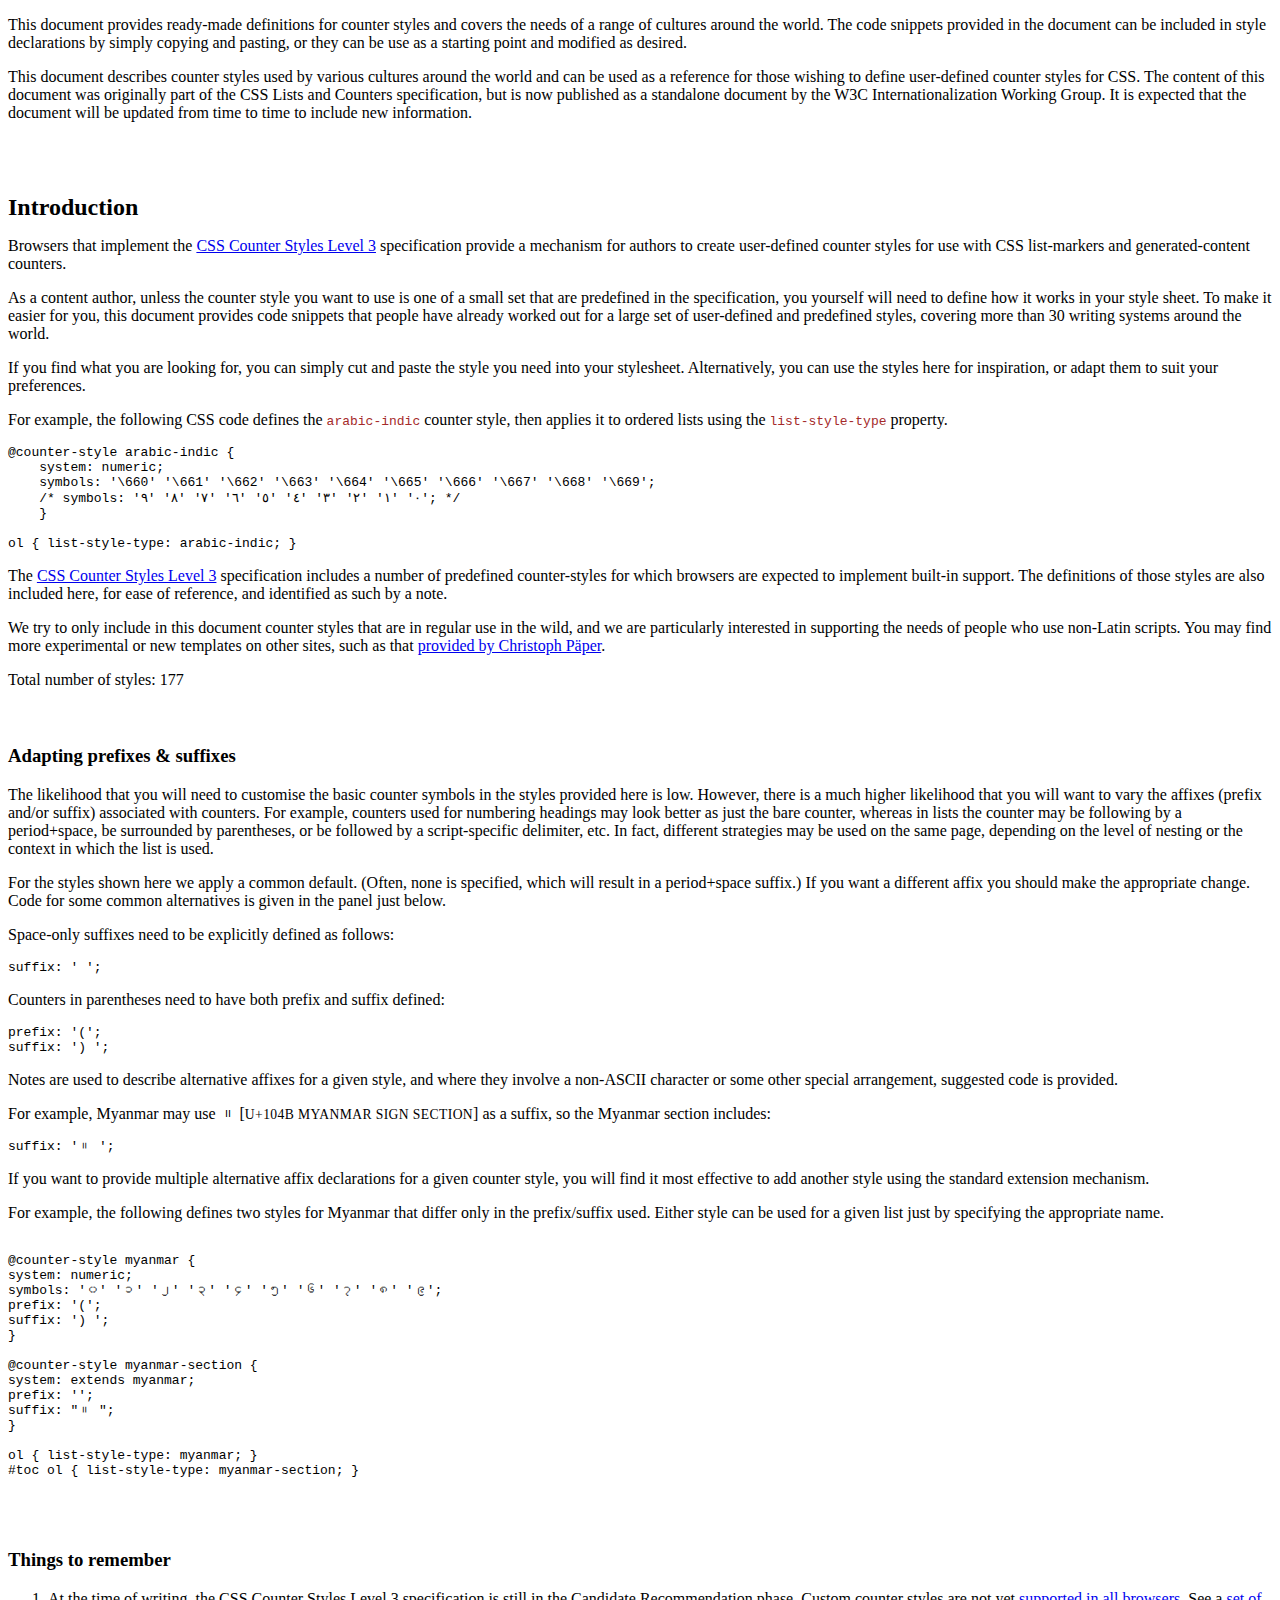
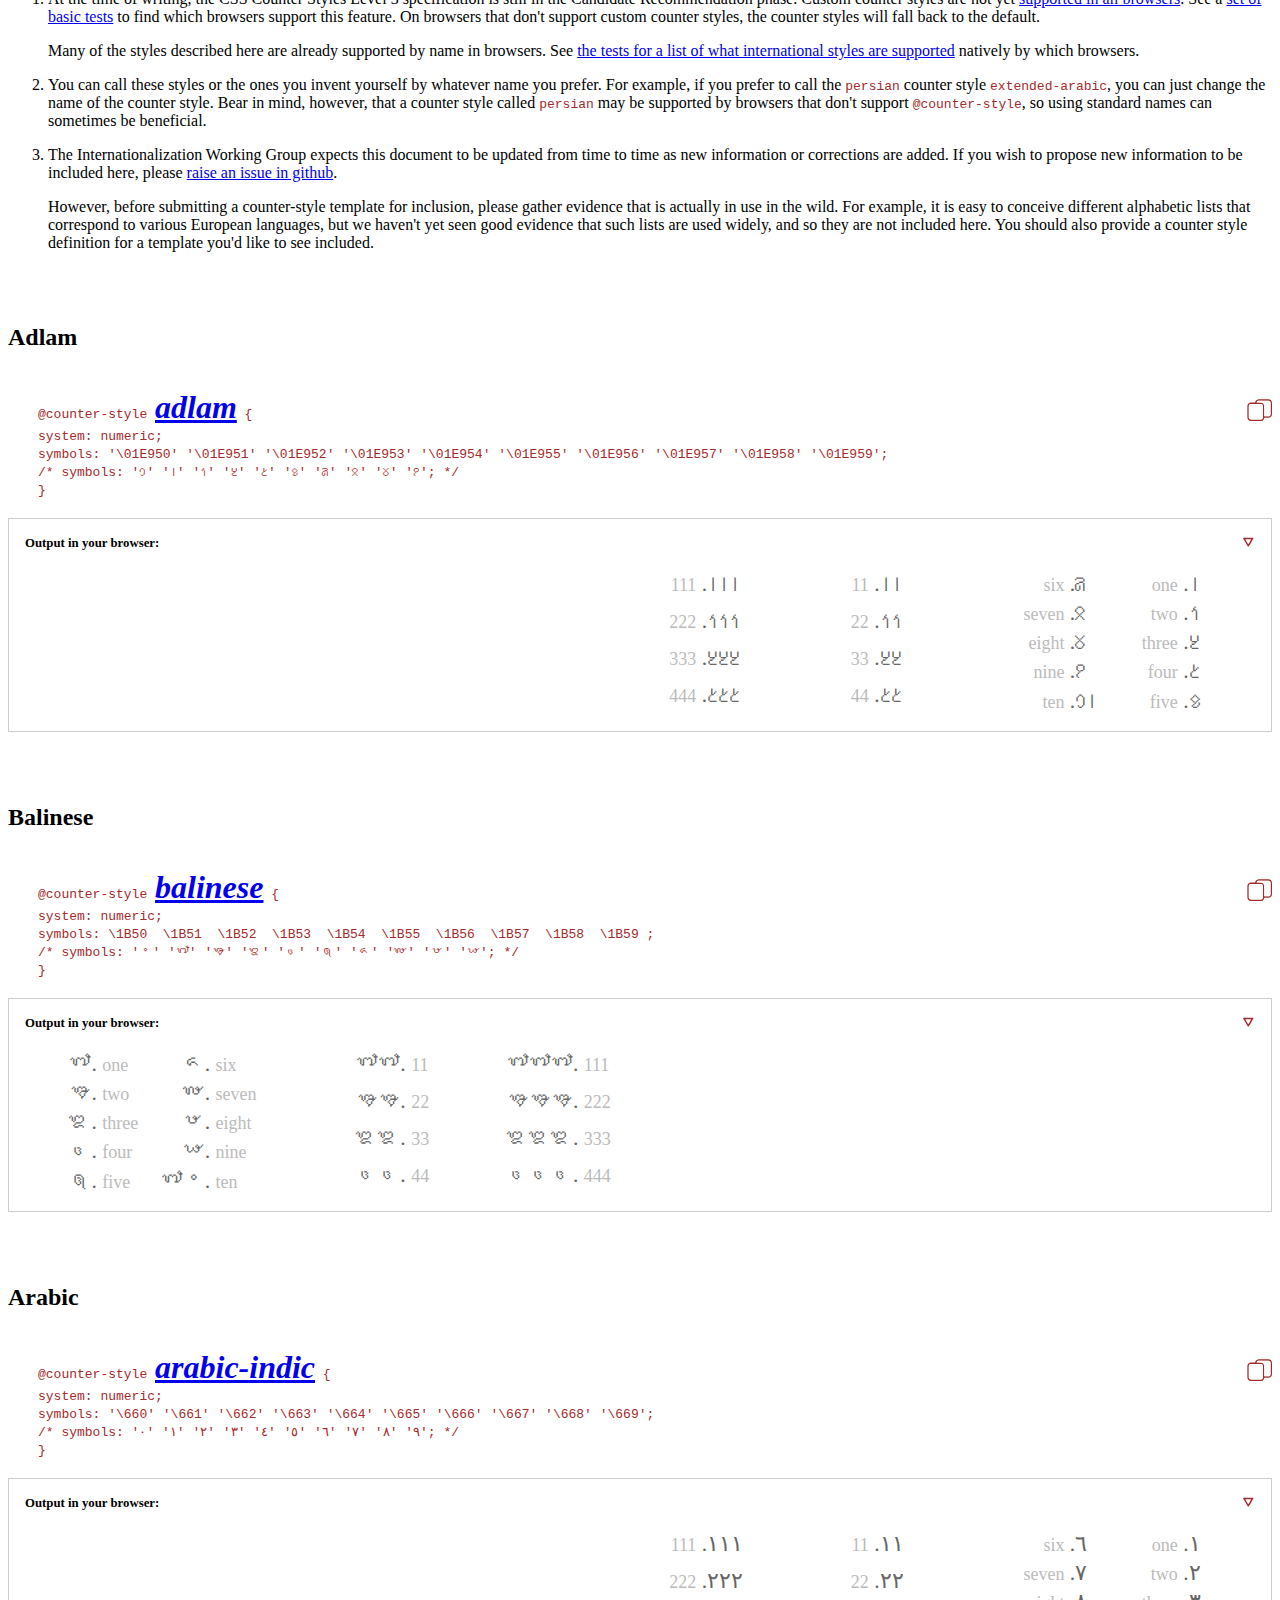
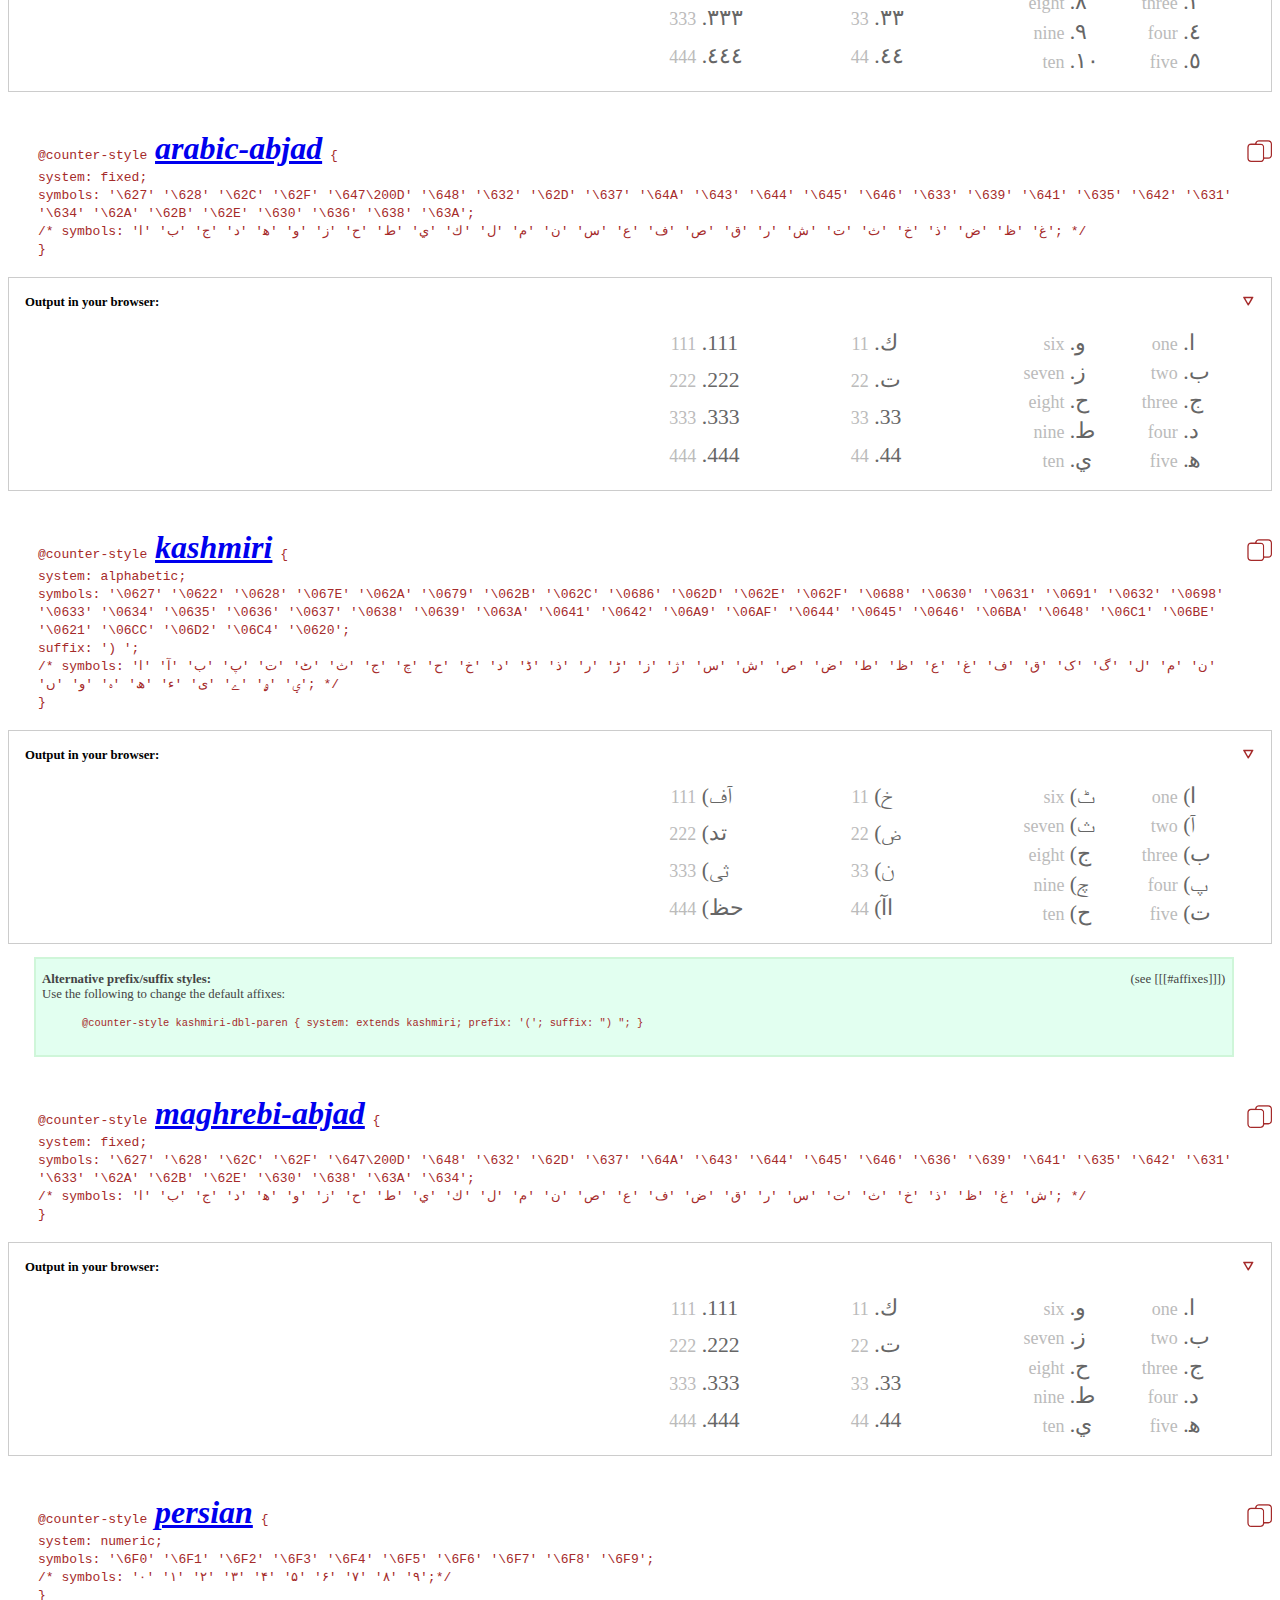
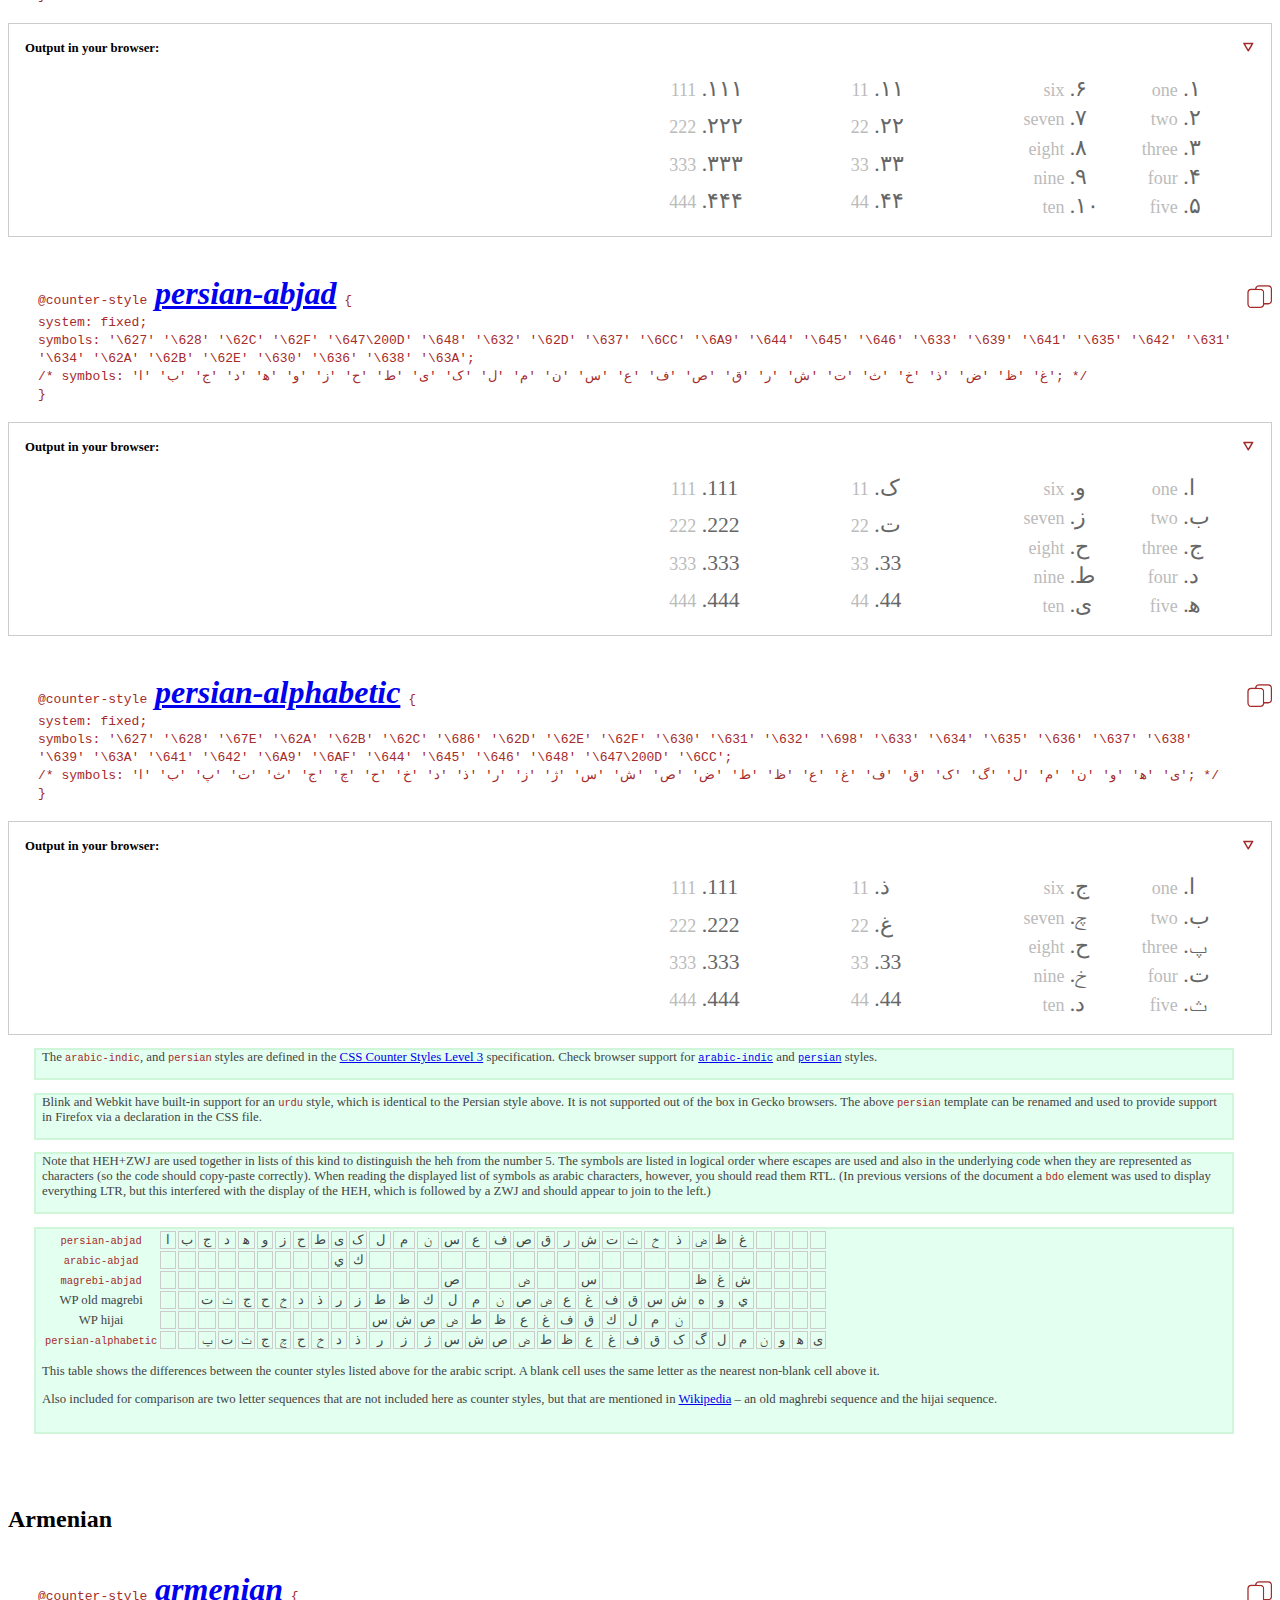
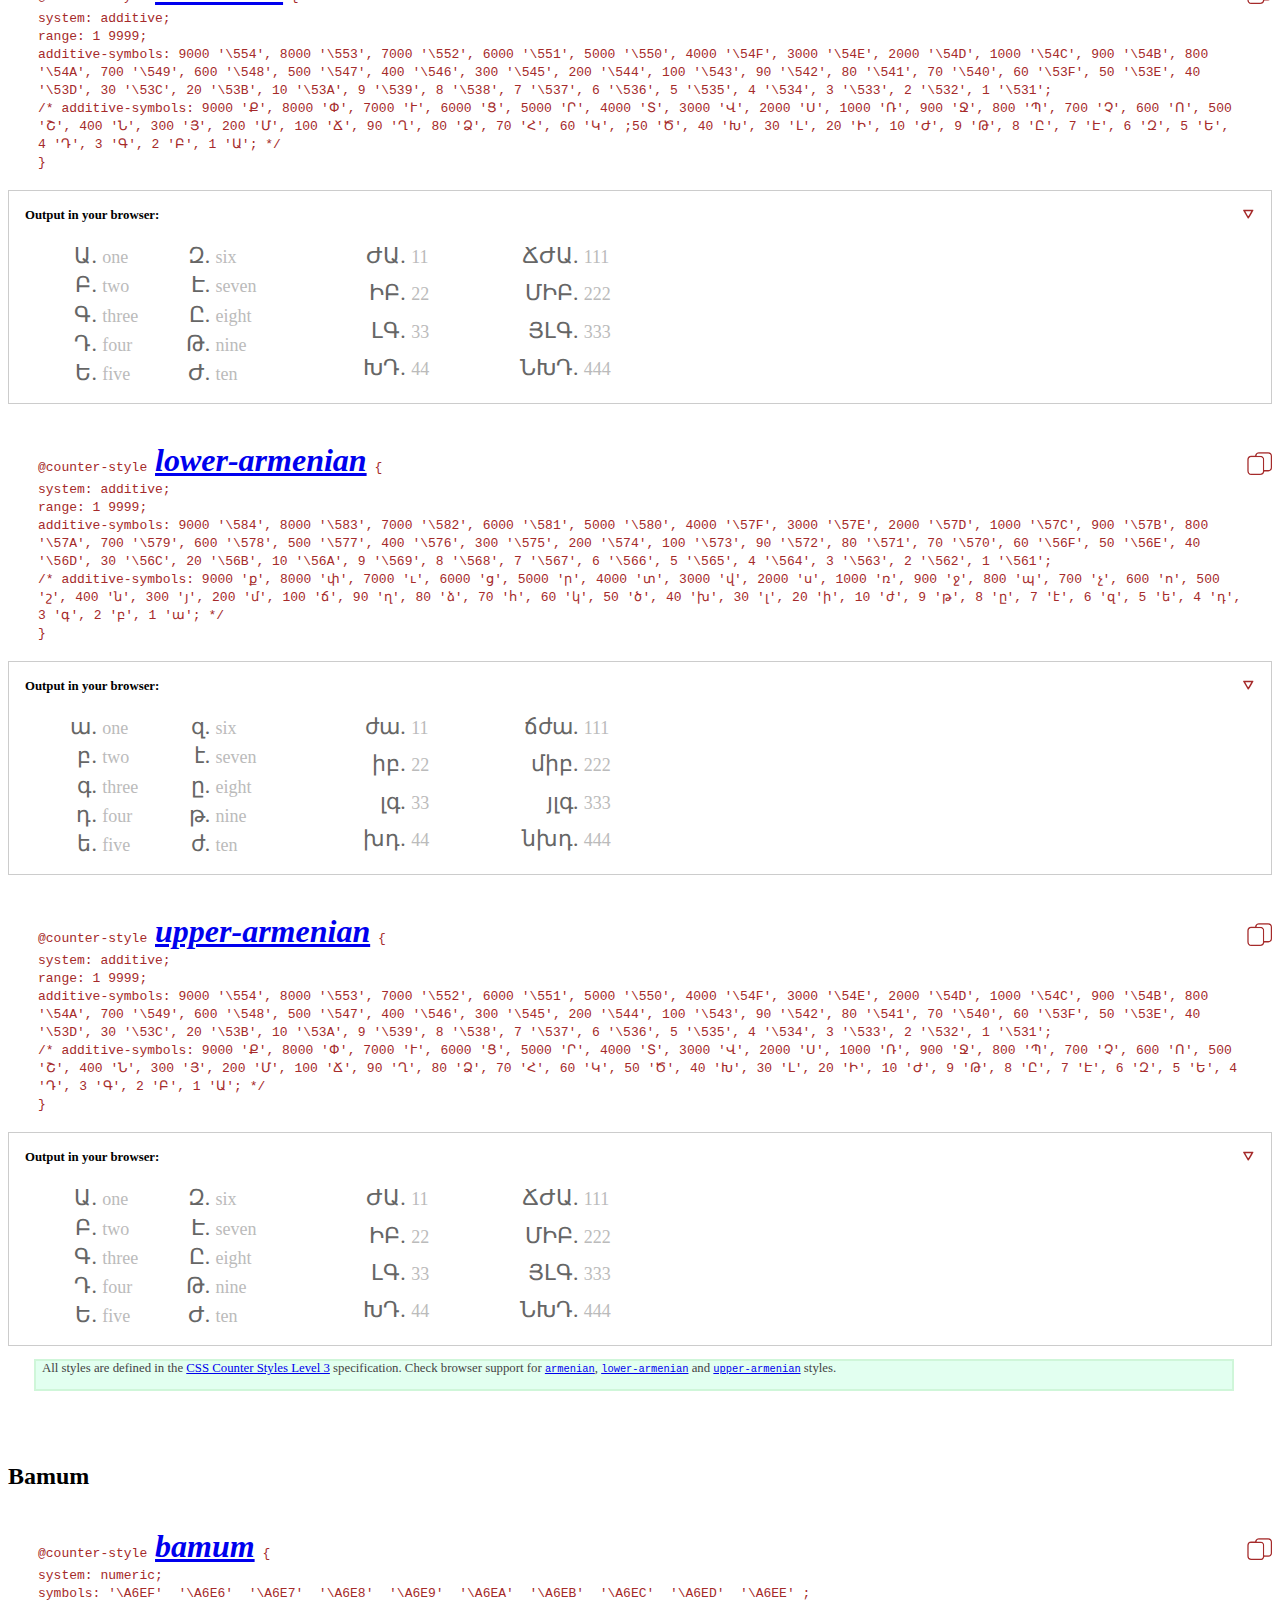
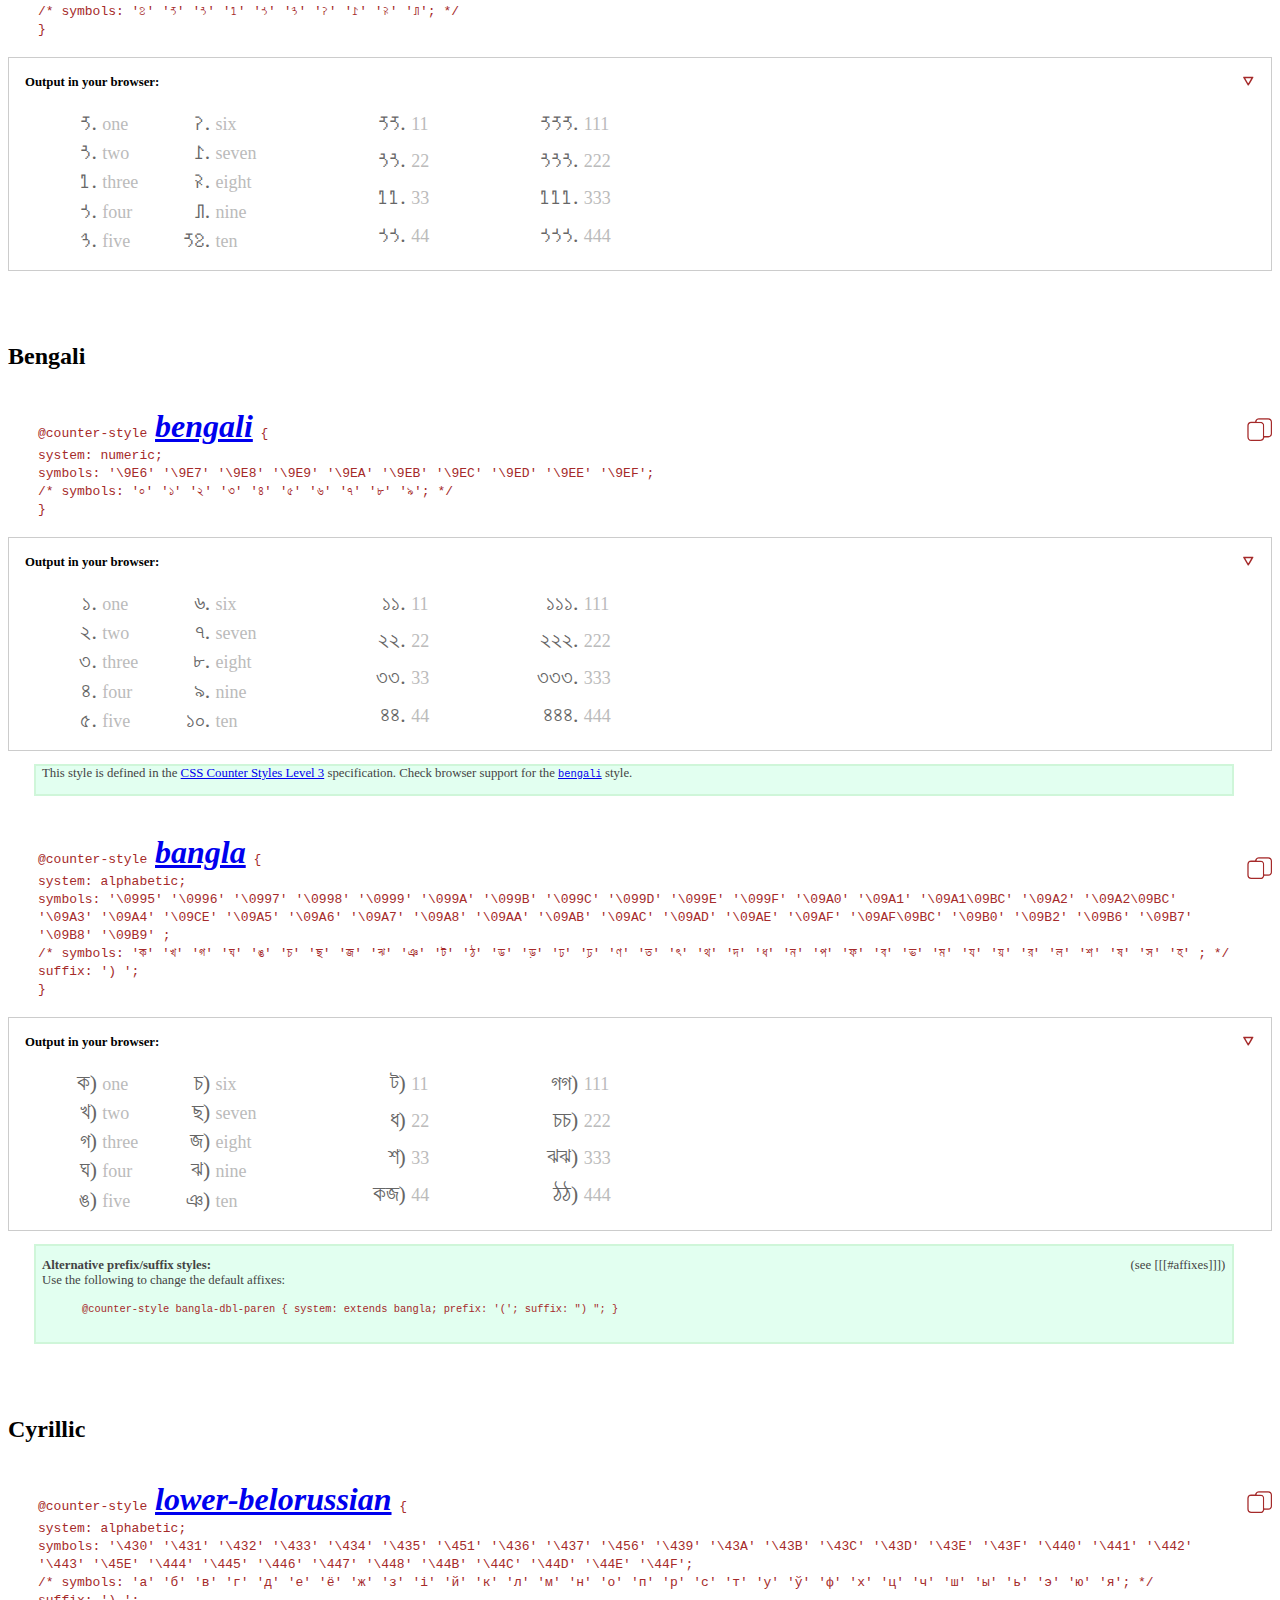
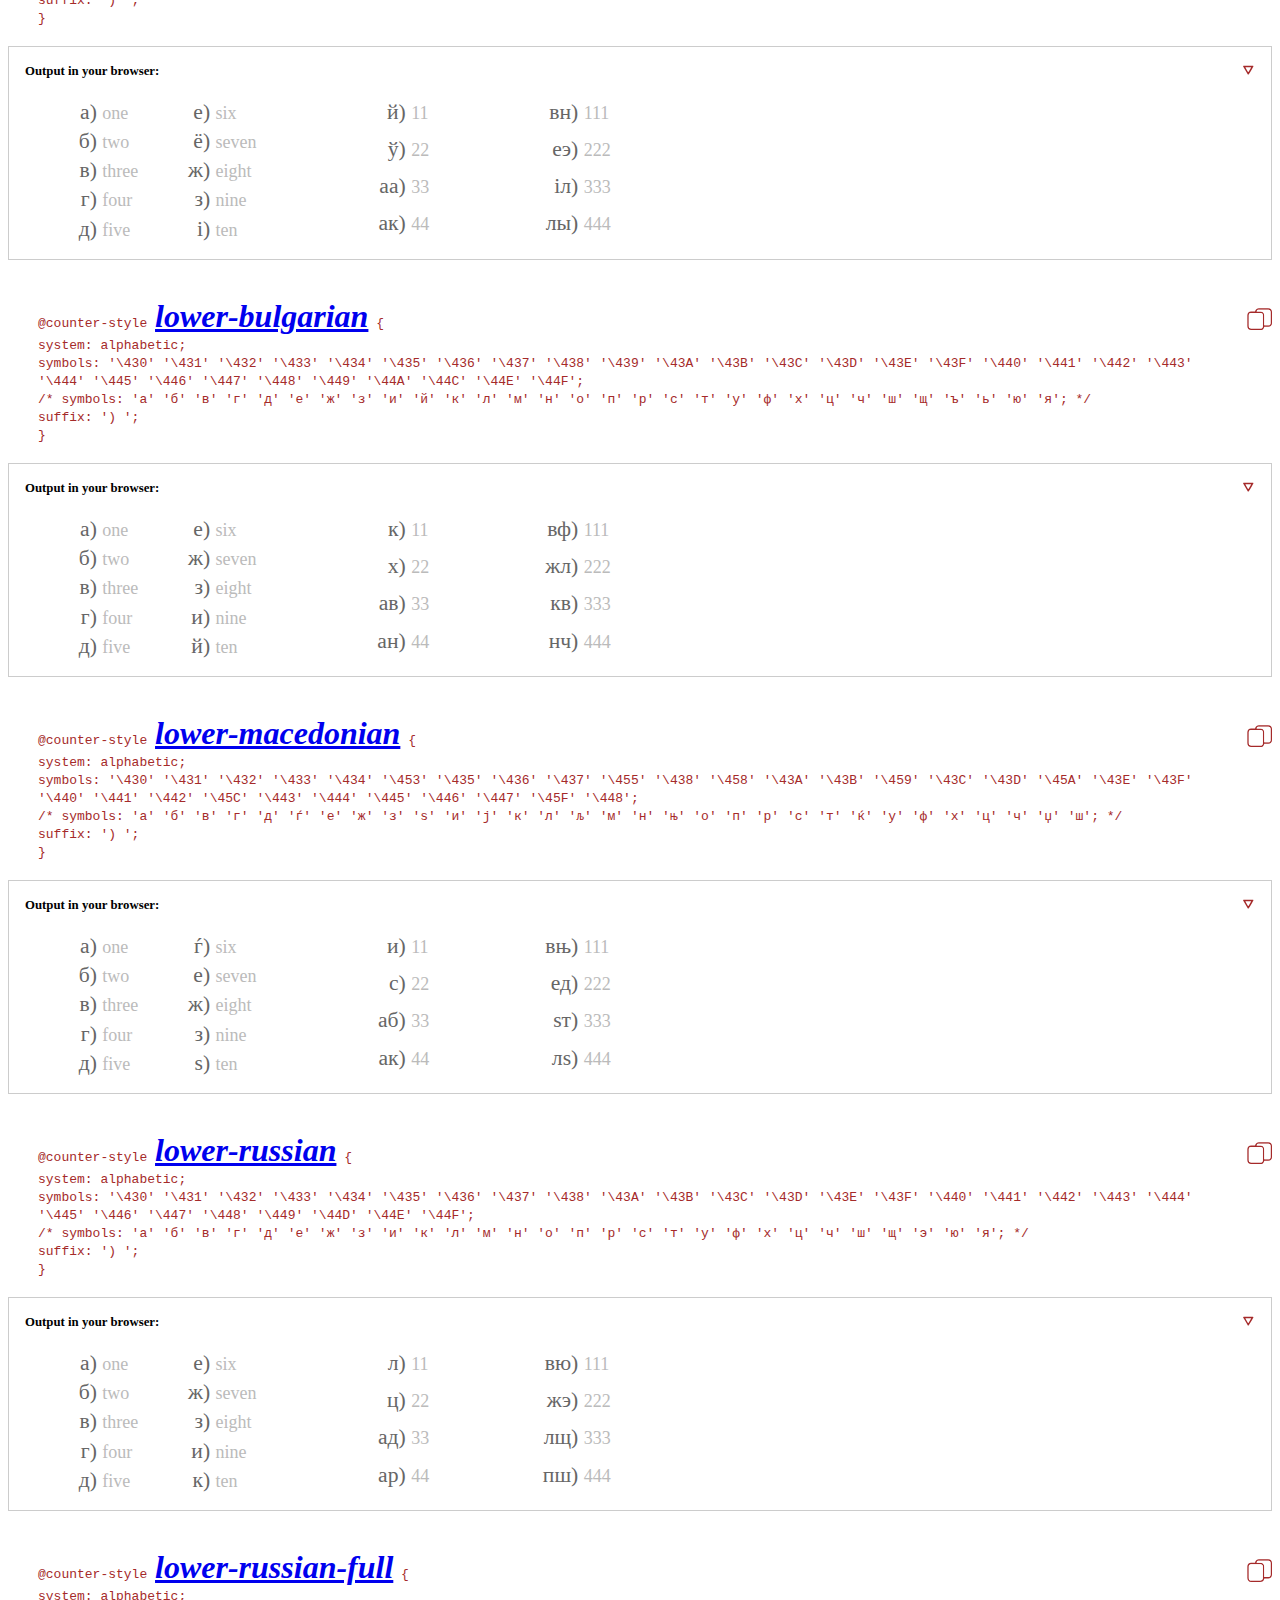
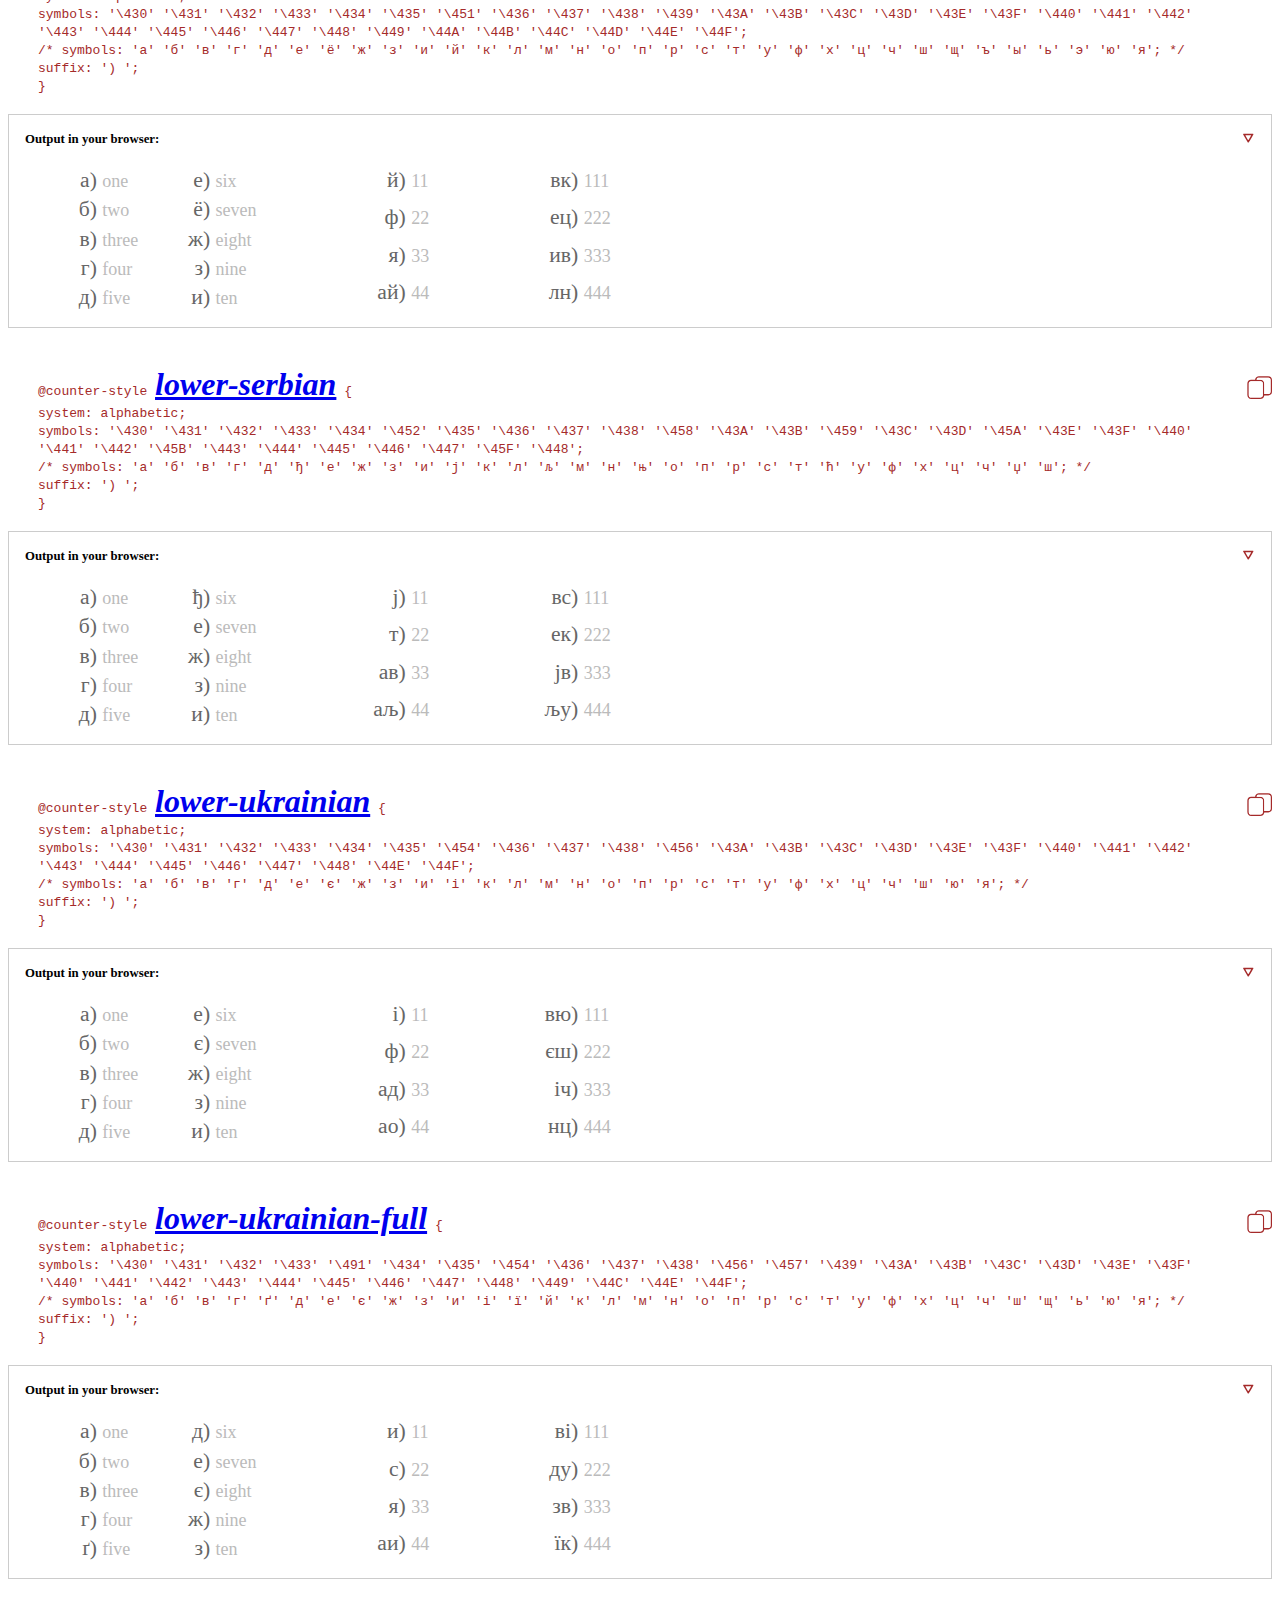
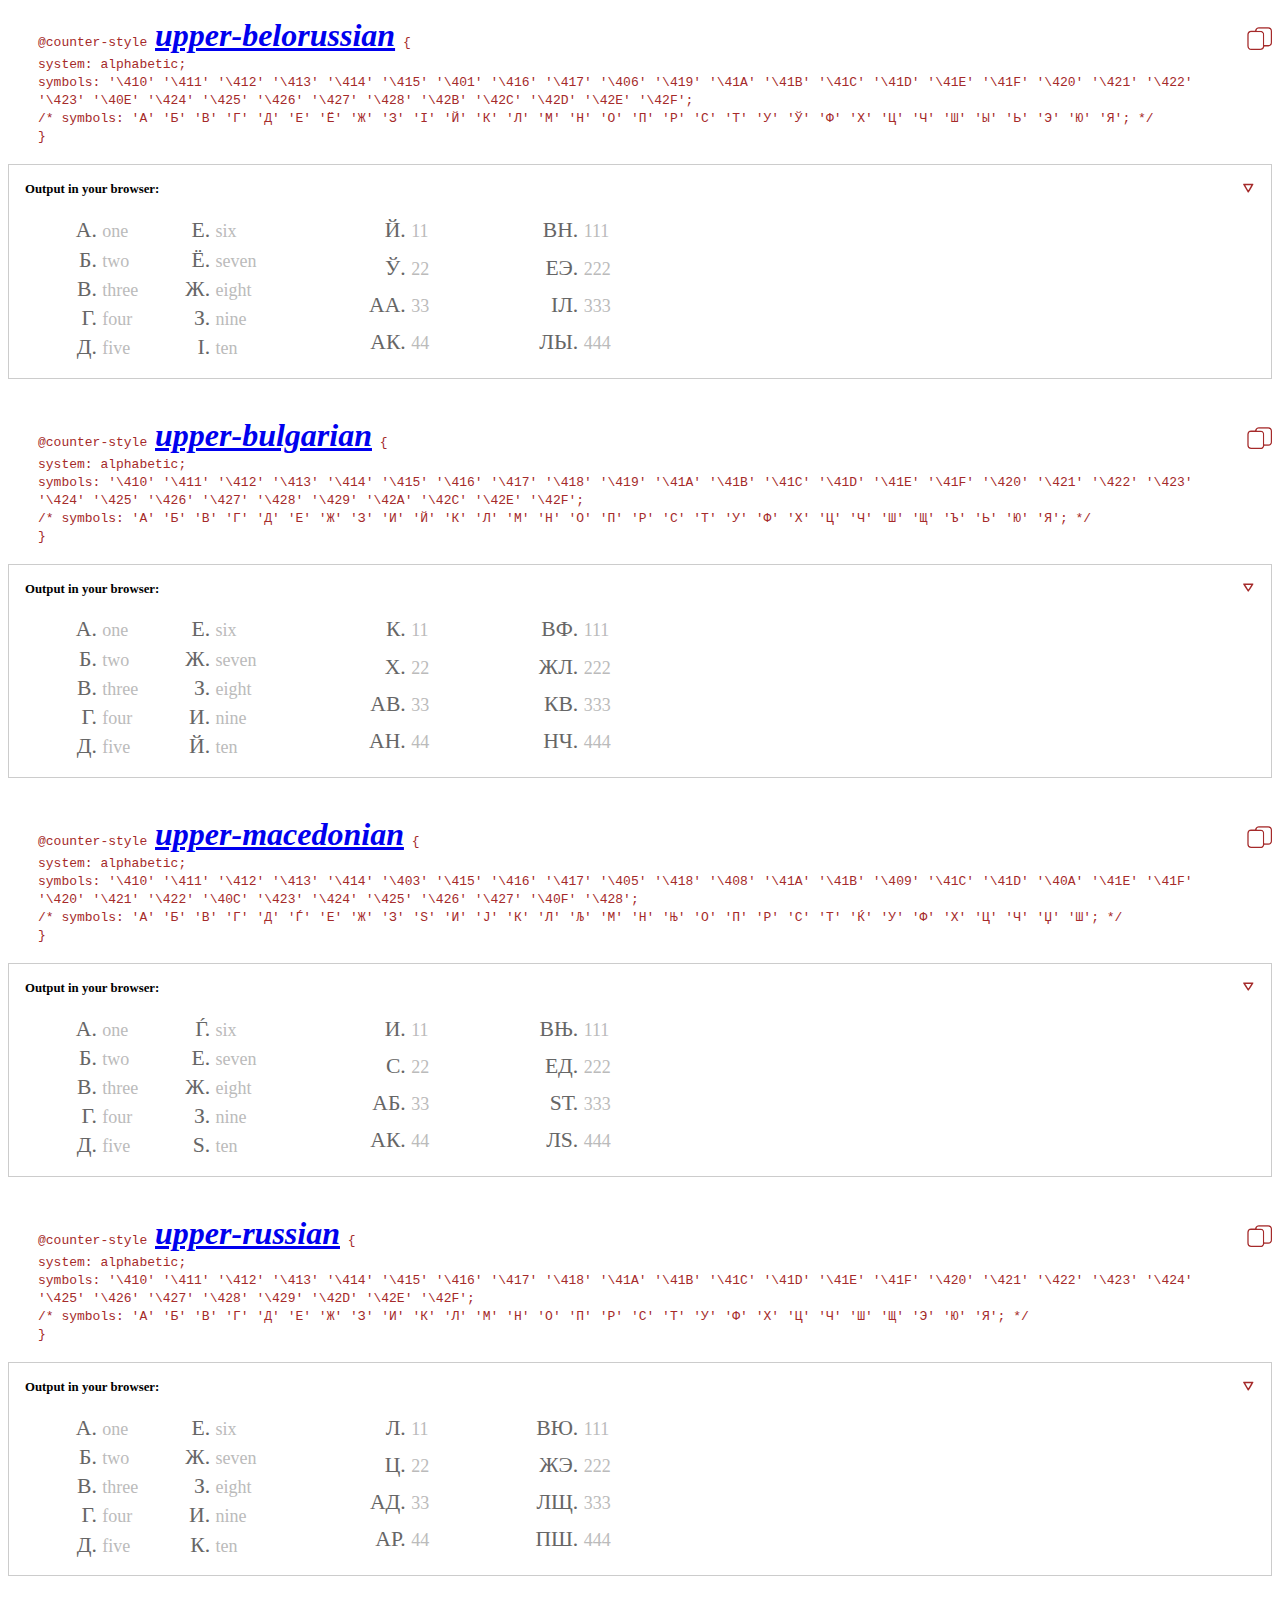
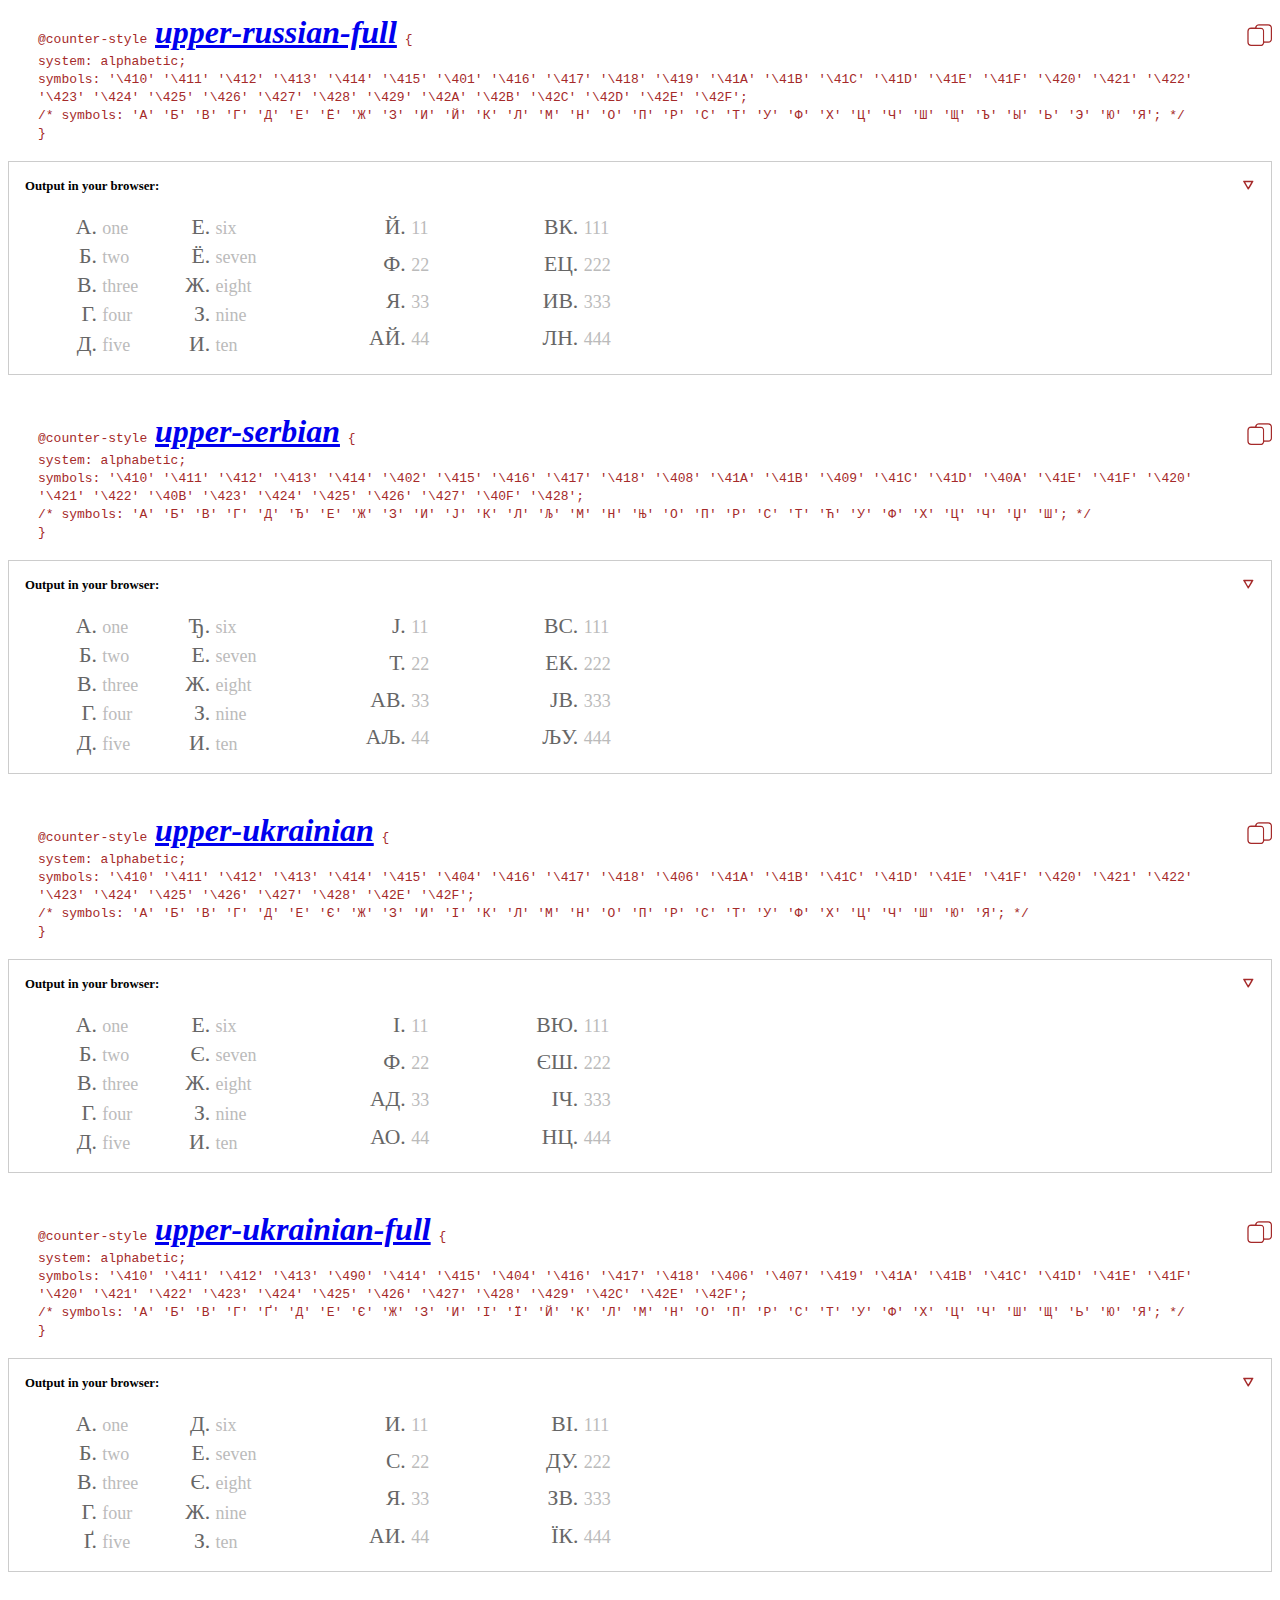
==== commit 1accdd6f: "test: Banking more changes" ====
--- a/test.html
+++ b/test.html
@@ -315,8 +315,12 @@
     margin: 0;
     padding: 0;
     text-align: start;
-    color: #999;
+    color: #bbb;
     font-size: 70%;
+    }
+.browser_output li::marker {
+    color: #666;
+    font-size: 1.2em;
     }
 .browser_output ol {
     display: block;
@@ -3821,94 +3825,261 @@
 <section id="khmer-styles">
 <h2>Khmer</h2>
 
-<div class="counterstyle">
-<code><bdo dir="ltr">
-@counter-style <dfn id="cambodian"><a href="#cambodian">cambodian</a></dfn> {
+
+<style>
+@counter-style cambodian {
+system: numeric;
+symbols: '\17E0' '\17E1' '\17E2' '\17E3' '\17E4' '\17E5' '\17E6' '\17E7' '\17E8' '\17E9';
+}
+</style>
+
+<div class="copyMe" onclick="copyTemplate('cambodian')"><img src="copy.svg" alt="Copy the style template." title="Copy the style template."></div>
+
+<p class="counterstyle" id="cambodian"><code><bdo dir="ltr">
+@counter-style <a href="#cambodian">cambodian</a> {
 system: numeric;
 symbols: '\17E0' '\17E1' '\17E2' '\17E3' '\17E4' '\17E5' '\17E6' '\17E7' '\17E8' '\17E9';
 /* symbols: '&#6112;' '&#6113;' '&#6114;' '&#6115;' '&#6116;' '&#6117;' '&#6118;' '&#6119;' '&#6120;' '&#6121;'; */
 }
-</bdo></code></div>
-
-
-<div class="counterstyle">
-  <code><bdo dir="ltr">
-@counter-style <dfn id="khmer"><a href="#khmer">khmer</a></dfn> {
+</bdo></code></p>
+
+<div id="out_cambodian" class="browser_output"></div>
+<script>addExamples('cambodian', 'km', '')</script>
+
+
+
+
+
+
+<style>
+@counter-style khmer {
+system: numeric;
+symbols: '\17E0' '\17E1' '\17E2' '\17E3' '\17E4' '\17E5' '\17E6' '\17E7' '\17E8' '\17E9';
+}
+</style>
+
+<div class="copyMe" onclick="copyTemplate('khmer')"><img src="copy.svg" alt="Copy the style template." title="Copy the style template."></div>
+
+<p class="counterstyle" id="khmer"><code><bdo dir="ltr">
+@counter-style <a href="#khmer">khmer</a> {
 system: numeric;
 symbols: '\17E0' '\17E1' '\17E2' '\17E3' '\17E4' '\17E5' '\17E6' '\17E7' '\17E8' '\17E9';
 /* symbols: '&#6112;' '&#6113;' '&#6114;' '&#6115;' '&#6116;' '&#6117;' '&#6118;' '&#6119;' '&#6120;' '&#6121;'; */
 }
-</bdo></code></div>
-
-<div class="counterstyle">
-<code><bdo dir="ltr">
-@counter-style <dfn id="khmer-consonant"><a href="#khmer-consonant">khmer-consonant</a></dfn> {
+</bdo></code></p>
+
+<div id="out_khmer" class="browser_output"></div>
+<script>addExamples('khmer', 'km', '')</script>
+
+
+<aside class="note">
+<p >The <code class="kw" translate="no">cambodian</code> and <code class="kw" translate="no">khmer</code> styles are exactly the same. Both are listed separately here because both names are supported in some browsers, and it makes it easier to cut and paste if two clean instances are provided.</p>
+</aside>
+
+
+<aside class="note">
+<p>The <code class="kw" translate="no">cambodian</code> and <code class="kw" translate="no">khmer</code> styles are defined in the [[[css-counter-styles-3]]] specification.   Check browser support for  <code class="kw" translate="no"><a href="https://www.w3.org/International/i18n-tests/results/predefined-counter-styles#simplenumeric" target="_blank">cambodian</a></code> and <code class="kw" translate="no"><a href="https://www.w3.org/International/i18n-tests/results/predefined-counter-styles#simplenumeric" target="_blank">khmer</a></code> styles.</p>
+</aside>
+
+
+
+
+
+
+
+<style>
+@counter-style khmer-consonant {
+system: alphabetic;
+symbols: '\1780' '\1781' '\1782' '\1783' '\1784' '\1785' '\1786' '\1787' '\1788' '\1789' '\178A' '\178B' '\178C' '\178D' '\178E' '\178F' '\1790' '\1791' '\1792' '\1793' '\1794' '\1795' '\1796' '\1797' '\1798' '\1799' '\179A' '\179B' '\179C' '\179F' '\17A0' '\17A1' '\17A2';
+}
+</style>
+
+<div class="copyMe" onclick="copyTemplate('khmer-consonant')"><img src="copy.svg" alt="Copy the style template." title="Copy the style template."></div>
+
+<p class="counterstyle" id="khmer-consonant"><code><bdo dir="ltr">
+@counter-style <a href="#khmer-consonant">khmer-consonant</a> {
 system: alphabetic;
 symbols: '\1780' '\1781' '\1782' '\1783' '\1784' '\1785' '\1786' '\1787' '\1788' '\1789' '\178A' '\178B' '\178C' '\178D' '\178E' '\178F' '\1790' '\1791' '\1792' '\1793' '\1794' '\1795' '\1796' '\1797' '\1798' '\1799' '\179A' '\179B' '\179C' '\179F' '\17A0' '\17A1' '\17A2';
 /* symbols: '&#6016;' '&#6017;' '&#6018;' '&#6019;' '&#6020;' '&#6021;' '&#6022;' '&#6023;' '&#6024;' '&#6025;' '&#6026;' '&#6027;' '&#6028;' '&#6029;' '&#6030;' '&#6031;' '&#6032;' '&#6033;' '&#6034;' '&#6035;' '&#6036;' '&#6037;' '&#6038;' '&#6039;' '&#6040;' '&#6041;' '&#6042;' '&#6043;' '&#6044;' '&#6047;' '&#6048;' '&#6049;' '&#6050;'; */
 }
-</bdo></code></div>
-
-<p class="note">The <code class="kw" translate="no">cambodian</code> and <code class="kw" translate="no">khmer</code> styles are exactly the same. Both are listed separately here because both names are supported in some browsers, and it makes it easier to cut and paste if two clean instances are provided.</p>
-<p class="note">The <code class="kw" translate="no">cambodian</code> and <code class="kw" translate="no">khmer</code> styles are defined in the [[[css-counter-styles-3]]] specification.   Check browser support for  <code class="kw" translate="no"><a href="https://www.w3.org/International/i18n-tests/results/predefined-counter-styles#simplenumeric" target="_blank">cambodian</a></code> and <code class="kw" translate="no"><a href="https://www.w3.org/International/i18n-tests/results/predefined-counter-styles#simplenumeric" target="_blank">khmer</a></code> styles.</p>
-
+</bdo></code></p>
+
+<div id="out_khmer-consonant" class="browser_output"></div>
+<script>addExamples('khmer-consonant', 'km', '')</script>
 </section>
+
+
+
+
+
+
+
+
 
 
 
 <section id="korean-styles">
 <h2>Korean</h2>
 
-<div class="counterstyle">
-<code><bdo dir="ltr">
-@counter-style <dfn id="circled-korean-consonant"><a href="#circled-korean-consonant">circled-korean-consonant</a></dfn> {
+
+<style>
+@counter-style circled-korean-consonant {
+system: fixed;
+symbols: '\3260' '\3261' '\3262' '\3263' '\3264' '\3265' '\3266' '\3267' '\3268' '\3269' '\326A' '\326B' '\326C' '\326D';
+suffix: ' ';
+}
+</style>
+
+<div class="copyMe" onclick="copyTemplate('circled-korean-consonant')"><img src="copy.svg" alt="Copy the style template." title="Copy the style template."></div>
+
+<p class="counterstyle" id="circled-korean-consonant"><code><bdo dir="ltr">
+@counter-style <a href="#circled-korean-consonant">circled-korean-consonant</a> {
 system: fixed;
 symbols: '\3260' '\3261' '\3262' '\3263' '\3264' '\3265' '\3266' '\3267' '\3268' '\3269' '\326A' '\326B' '\326C' '\326D';
 /* symbols: '&#12896;' '&#12897;' '&#12898;' '&#12899;' '&#12900;' '&#12901;' '&#12902;' '&#12903;' '&#12904;' '&#12905;' '&#12906;' '&#12907;' '&#12908;' '&#12909;'; */
 suffix: ' ';
 }
-</bdo></code></div>
-
-<div class="counterstyle">
-<code><bdo dir="ltr">
-@counter-style <dfn id="circled-korean-syllable"><a href="#circled-korean-syllable">circled-korean-syllable</a></dfn> {
+</bdo></code></p>
+
+<div id="out_circled-korean-consonant" class="browser_output"></div>
+<script>addExamples('circled-korean-consonant', 'ko', '')</script>
+
+
+
+
+
+
+
+<style>
+@counter-style circled-korean-syllable {
+system: fixed;
+symbols: '\326E' '\326F' '\3270' '\3271' '\3272' '\3273' '\3274' '\3275' '\3276' '\3277' '\3278' '\3279' '\327A' '\327B';
+suffix: ' ';
+}
+</style>
+
+<div class="copyMe" onclick="copyTemplate('circled-korean-syllable')"><img src="copy.svg" alt="Copy the style template." title="Copy the style template."></div>
+
+<p class="counterstyle" id="circled-korean-syllable"><code><bdo dir="ltr">
+@counter-style <a href="#circled-korean-syllable">circled-korean-syllable</a> {
 system: fixed;
 symbols: '\326E' '\326F' '\3270' '\3271' '\3272' '\3273' '\3274' '\3275' '\3276' '\3277' '\3278' '\3279' '\327A' '\327B';
 /* symbols: '&#12910;' '&#12911;' '&#12912;' '&#12913;' '&#12914;' '&#12915;' '&#12916;' '&#12917;' '&#12918;' '&#12919;' '&#12920;' '&#12921;' '&#12922;' '&#12923;'; */
 suffix: ' ';
 }
-</bdo></code></div>
-
-<div class="counterstyle">
-<code><bdo dir="ltr">
-@counter-style <dfn id="hangul"><a href="#hangul">hangul</a></dfn> {
+</bdo></code></p>
+
+<div id="out_circled-korean-syllable" class="browser_output"></div>
+<script>addExamples('circled-korean-syllable', 'ko', '')</script>
+
+
+
+
+
+
+
+<style>
+@counter-style hangul {
+system: alphabetic;
+symbols: '\AC00' '\B098' '\B2E4' '\B77C' '\B9C8' '\BC14' '\C0AC' '\C544' '\C790' '\CC28' '\CE74' '\D0C0' '\D30C' '\D558';
+}
+</style>
+
+<div class="copyMe" onclick="copyTemplate('hangul')"><img src="copy.svg" alt="Copy the style template." title="Copy the style template."></div>
+
+<p class="counterstyle" id="hangul"><code><bdo dir="ltr">
+@counter-style <a href="#hangul">hangul</a> {
 system: alphabetic;
 symbols: '\AC00' '\B098' '\B2E4' '\B77C' '\B9C8' '\BC14' '\C0AC' '\C544' '\C790' '\CC28' '\CE74' '\D0C0' '\D30C' '\D558';
 /* symbols: '&#xAC00;' '&#xB098;' '&#xB2E4;' '&#xB77C;' '&#xB9C8;' '&#xBC14;' '&#xC0AC;' '&#xC544;' '&#xC790;' '&#xCC28;' '&#xCE74;' '&#xD0C0;' '&#xD30C;' '&#xD558;'; */
 }
-</bdo></code></div>
-
-<div class="counterstyle">
-<code><bdo dir="ltr">
-@counter-style <dfn id="hangul-consonant"><a href="#hangul-consonant">hangul-consonant</a></dfn> {
+</bdo></code></p>
+
+<div id="out_hangul" class="browser_output"></div>
+<script>addExamples('hangul', 'ko', '')</script>
+
+
+
+
+
+
+
+<style>
+@counter-style hangul-consonant {
+system: alphabetic;
+symbols: '\3131' '\3134' '\3137' '\3139' '\3141' '\3142' '\3145' '\3147' '\3148' '\314A' '\314B' '\314C' '\314D' '\314E';
+}
+</style>
+
+<div class="copyMe" onclick="copyTemplate('hangul-consonant')"><img src="copy.svg" alt="Copy the style template." title="Copy the style template."></div>
+
+<p class="counterstyle" id="hangul-consonant"><code><bdo dir="ltr">
+@counter-style <a href="#hangul-consonant">hangul-consonant</a> {
 system: alphabetic;
 symbols: '\3131' '\3134' '\3137' '\3139' '\3141' '\3142' '\3145' '\3147' '\3148' '\314A' '\314B' '\314C' '\314D' '\314E';
 /* symbols: '&#x3131;' '&#x3134;' '&#x3137;' '&#x3139;' '&#x3141;' '&#x3142;' '&#x3145;' '&#x3147;' '&#x3148;' '&#x314A;' '&#x314B;' '&#x314C;' '&#x314D;' '&#x314E;'; */
 }
-</bdo></code></div>
-
-<div class="counterstyle">
-<code><bdo dir="ltr">
-@counter-style <dfn id="korean-consonant"><a href="#korean-consonant">korean-consonant</a></dfn> {
+</bdo></code></p>
+
+<div id="out_hangul-consonant" class="browser_output"></div>
+<script>addExamples('hangul-consonant', 'ko', '')</script>
+
+
+<aside class="note">
+<p>The <code class="kw" translate="no">hangul</code> and <code class="kw" translate="no">hangul-consonant</code> styles are built-in styles in Blink and  Webkit, but none work out of the box in Firefox. Use the templates provided here if you want those names to work on all browsers that support counter-styles definitions.</p>
+</aside>
+
+
+
+
+
+<style>
+@counter-style korean-consonant {
+system: alphabetic;
+symbols: '\3131' '\3134' '\3137' '\3139' '\3141' '\3142' '\3145' '\3147' '\3148' '\314A' '\314B' '\314C' '\314D' '\314E';
+}
+</style>
+
+<div class="copyMe" onclick="copyTemplate('korean-consonant')"><img src="copy.svg" alt="Copy the style template." title="Copy the style template."></div>
+
+<p class="counterstyle" id="korean-consonant"><code><bdo dir="ltr">
+@counter-style <a href="#korean-consonant">korean-consonant</a> {
 system: alphabetic;
 symbols: '\3131' '\3134' '\3137' '\3139' '\3141' '\3142' '\3145' '\3147' '\3148' '\314A' '\314B' '\314C' '\314D' '\314E';
 /* symbols: '&#12593;' '&#12596;' '&#12599;' '&#12601;' '&#12609;' '&#12610;' '&#12613;' '&#12615;' '&#12616;' '&#12618;' '&#12619;' '&#12620;' '&#12621;' '&#12622;'; */
 }
-</bdo></code></div>
-
-<div class="counterstyle">
-<code><bdo dir="ltr">
-@counter-style <dfn id="korean-hangul-formal"><a href="#korean-hangul-formal">korean-hangul-formal</a></dfn> {
+</bdo></code></p>
+
+<div id="out_korean-consonant" class="browser_output"></div>
+<script>addExamples('korean-consonant', 'ko', '')</script>
+
+
+
+
+<aside class="note">
+<p>The <code class="kw" translate="no">hangul-consonant</code> and <code class="kw" translate="no">korean-consonant</code> styles are identical, apart from the name.</p>
+</aside>
+
+
+
+
+
+
+
+<style>
+@counter-style korean-hangul-formal {
+system: additive;
+range: -9999 9999;
+additive-symbols: 9000 '\AD6C\CC9C', 8000 '\D314\CC9C', 7000 '\CE60\CC9C', 6000 '\C721\CC9C', 5000 '\C624\CC9C', 4000 '\C0AC\CC9C', 3000 '\C0BC\CC9C', 2000 '\C774\CC9C', 1000 '\C77C\CC9C', 900 '\AD6C\BC31', 800 '\D314\BC31', 700 '\CE60\BC31', 600 '\C721\BC31', 500 '\C624\BC31', 400 '\C0AC\BC31', 300 '\C0BC\BC31', 200 '\C774\BC31', 100 '\C77C\BC31', 90 '\AD6C\C2ED', 80 '\D314\C2ED', 70 '\CE60\C2ED', 60 '\C721\C2ED', 50 '\C624\C2ED', 40 '\C0AC\C2ED', 30 '\C0BC\C2ED', 20 '\C774\C2ED', 10 '\C77C\C2ED', 9 '\AD6C', 8 '\D314', 7 '\CE60', 6 '\C721', 5 '\C624', 4 '\C0AC', 3 '\C0BC', 2 '\C774', 1 '\C77C', 0 '\C601';
+suffix:', ';
+negative: "\B9C8\C774\B108\C2A4  ";
+}
+</style>
+
+<div class="copyMe" onclick="copyTemplate('korean-hangul-formal')"><img src="copy.svg" alt="Copy the style template." title="Copy the style template."></div>
+
+<p class="counterstyle" id="korean-hangul-formal"><code><bdo dir="ltr">
+@counter-style <a href="#korean-hangul-formal">korean-hangul-formal</a> {
 system: additive;
 range: -9999 9999;
 additive-symbols: 9000 '\AD6C\CC9C', 8000 '\D314\CC9C', 7000 '\CE60\CC9C', 6000 '\C721\CC9C', 5000 '\C624\CC9C', 4000 '\C0AC\CC9C', 3000 '\C0BC\CC9C', 2000 '\C774\CC9C', 1000 '\C77C\CC9C', 900 '\AD6C\BC31', 800 '\D314\BC31', 700 '\CE60\BC31', 600 '\C721\BC31', 500 '\C624\BC31', 400 '\C0AC\BC31', 300 '\C0BC\BC31', 200 '\C774\BC31', 100 '\C77C\BC31', 90 '\AD6C\C2ED', 80 '\D314\C2ED', 70 '\CE60\C2ED', 60 '\C721\C2ED', 50 '\C624\C2ED', 40 '\C0AC\C2ED', 30 '\C0BC\C2ED', 20 '\C774\C2ED', 10 '\C77C\C2ED', 9 '\AD6C', 8 '\D314', 7 '\CE60', 6 '\C721', 5 '\C624', 4 '\C0AC', 3 '\C0BC', 2 '\C774', 1 '\C77C', 0 '\C601';
@@ -3917,41 +4088,113 @@
 negative: "\B9C8\C774\B108\C2A4  ";
 /* 마이너스 (followed by a space) */
 }
-</bdo></code>
-</div>
-<div class="counterstyle">
-  <code><bdo dir="ltr">
-@counter-style <dfn id="korean-syllable"><a href="#korean-syllable">korean-syllable</a></dfn> {
+</bdo></code></p>
+
+<div id="out_korean-hangul-formal" class="browser_output"></div>
+<script>addExamples('korean-hangul-formal', 'ko', '')</script>
+
+
+
+
+
+
+
+<style>
+@counter-style korean-syllable {
+system: alphabetic;
+symbols: '\AC00' '\B098' '\B2E4' '\B77C' '\B9C8' '\BC14' '\C0AC' '\C544' '\C790' '\CC28' '\CE74' '\D0C0' '\D30C' '\D558';
+}
+</style>
+
+<div class="copyMe" onclick="copyTemplate('korean-syllable')"><img src="copy.svg" alt="Copy the style template." title="Copy the style template."></div>
+
+<p class="counterstyle" id="korean-syllable"><code><bdo dir="ltr">
+@counter-style <a href="#korean-syllable">korean-syllable</a> {
 system: alphabetic;
 symbols: '\AC00' '\B098' '\B2E4' '\B77C' '\B9C8' '\BC14' '\C0AC' '\C544' '\C790' '\CC28' '\CE74' '\D0C0' '\D30C' '\D558';
 /* symbols: '&#44032;' '&#45208;' '&#45796;' '&#46972;' '&#47560;' '&#48148;' '&#49324;' '&#50500;' '&#51088;' '&#52264;' '&#52852;' '&#53440;' '&#54028;' '&#54616;'; */
 }
-</bdo></code></div>
-
-<div class="counterstyle">
-<code><bdo dir="ltr">
-@counter-style <dfn id="parenthesized-hangul-consonant"><a href="#parenthesized-hangul-consonant">parenthesized-hangul-consonant</a></dfn> {
+</bdo></code></p>
+
+<div id="out_korean-syllable" class="browser_output"></div>
+<script>addExamples('korean-syllable', 'ko', '')</script>
+
+
+
+
+
+
+
+<style>
+@counter-style parenthesized-hangul-consonant {
+system: fixed;
+symbols: '\3200' '\3201' '\3202' '\3203' '\3204' '\3205' '\3206' '\3207' '\3208' '\3209' '\320A' '\320B' '\320C' '\320D';
+suffix: ' ';
+}
+</style>
+
+<div class="copyMe" onclick="copyTemplate('parenthesized-hangul-consonant')"><img src="copy.svg" alt="Copy the style template." title="Copy the style template."></div>
+
+<p class="counterstyle" id="parenthesized-hangul-consonant"><code><bdo dir="ltr">
+@counter-style <a href="#parenthesized-hangul-consonant">parenthesized-hangul-consonant</a> {
 system: fixed;
 symbols: '\3200' '\3201' '\3202' '\3203' '\3204' '\3205' '\3206' '\3207' '\3208' '\3209' '\320A' '\320B' '\320C' '\320D';
 /* symbols: '&#12800;' '&#12801;' '&#12802;' '&#12803;' '&#12804;' '&#12805;' '&#12806;' '&#12807;' '&#12808;' '&#12809;' '&#12810;' '&#12811;' '&#12812;' '&#12813;'; */
 suffix: ' ';
 }
-</bdo></code></div>
-
-<div class="counterstyle">
-<code><bdo dir="ltr">
-@counter-style <dfn id="parenthesized-hangul-syllable"><a href="#parenthesized-hangul-syllable">parenthesized-hangul-syllable</a></dfn> {
+</bdo></code></p>
+
+<div id="out_parenthesized-hangul-consonant" class="browser_output"></div>
+<script>addExamples('parenthesized-hangul-consonant', 'ko', '')</script>
+
+
+
+
+
+
+
+<style>
+@counter-style parenthesized-hangul-syllable {
+system: fixed;
+symbols: '\320E' '\320F' '\3210' '\3211' '\3212' '\3213' '\3214' '\3215' '\3216' '\3217' '\3218' '\3219' '\321A';
+suffix: ' ';
+}
+</style>
+
+<div class="copyMe" onclick="copyTemplate('parenthesized-hangul-syllable')"><img src="copy.svg" alt="Copy the style template." title="Copy the style template."></div>
+
+<p class="counterstyle" id="parenthesized-hangul-syllable"><code><bdo dir="ltr">
+@counter-style <a href="#parenthesized-hangul-syllable">parenthesized-hangul-syllable</a> {
 system: fixed;
 symbols: '\320E' '\320F' '\3210' '\3211' '\3212' '\3213' '\3214' '\3215' '\3216' '\3217' '\3218' '\3219' '\321A';
 /* symbols: '&#12814;' '&#12815;' '&#12816;' '&#12817;' '&#12818;' '&#12819;' '&#12820;' '&#12821;' '&#12822;' '&#12823;' '&#12824;' '&#12825;' '&#12826;'; */
 suffix: ' ';
 }
-</bdo></code></div>
-
-
-<div class="counterstyle">
-<code><bdo dir="ltr">
-@counter-style <dfn id="korean-hanja-informal"><a href="#korean-hanja-informal">korean-hanja-informal</a></dfn> { /* this is a predefined complex style in the <a href="https://www.w3.org/TR/css-counter-styles-3/#complex-predefined-counters">CSS3 Counter Styles</a> specification */
+</bdo></code></p>
+
+<div id="out_parenthesized-hangul-syllable" class="browser_output"></div>
+<script>addExamples('parenthesized-hangul-syllable', 'ko', '')</script>
+
+
+
+
+
+
+
+<style>
+@counter-style korean-hanja-informal {
+system: additive;
+range: -9999 9999;
+additive-symbols: 9000 \4E5D\5343, 8000 \516B\5343, 7000 \4E03\5343, 6000 \516D\5343, 5000 \4E94\5343, 4000 \56DB\5343, 3000 \4E09\5343, 2000 \4E8C\5343, 1000 \5343, 900 \4E5D\767E, 800 \516B\767E, 700 \4E03\767E, 600 \516D\767E, 500 \4E94\767E, 400 \56DB\767E, 300 \4E09\767E, 200 \4E8C\767E, 100 \767E, 90 \4E5D\5341, 80 \516B\5341, 70 \4E03\5341, 60 \516D\5341, 50 \4E94\5341, 40 \56DB\5341, 30 \4E09\5341, 20 \4E8C\5341, 10 \5341, 9 \4E5D, 8 \516B, 7 \4E03, 6 \516D, 5 \4E94, 4 \56DB, 3 \4E09, 2 \4E8C, 1 \4E00, 0 \96F6;
+suffix:', ';
+negative: "\B9C8\C774\B108\C2A4  ";
+}
+</style>
+
+<div class="copyMe" onclick="copyTemplate('korean-hanja-informal')"><img src="copy.svg" alt="Copy the style template." title="Copy the style template."></div>
+
+<p class="counterstyle" id="korean-hanja-informal"><code><bdo dir="ltr">
+@counter-style <a href="#korean-hanja-informal">korean-hanja-informal</a> {
 system: additive;
 range: -9999 9999;
 additive-symbols: 9000 \4E5D\5343, 8000 \516B\5343, 7000 \4E03\5343, 6000 \516D\5343, 5000 \4E94\5343, 4000 \56DB\5343, 3000 \4E09\5343, 2000 \4E8C\5343, 1000 \5343, 900 \4E5D\767E, 800 \516B\767E, 700 \4E03\767E, 600 \516D\767E, 500 \4E94\767E, 400 \56DB\767E, 300 \4E09\767E, 200 \4E8C\767E, 100 \767E, 90 \4E5D\5341, 80 \516B\5341, 70 \4E03\5341, 60 \516D\5341, 50 \4E94\5341, 40 \56DB\5341, 30 \4E09\5341, 20 \4E8C\5341, 10 \5341, 9 \4E5D, 8 \516B, 7 \4E03, 6 \516D, 5 \4E94, 4 \56DB, 3 \4E09, 2 \4E8C, 1 \4E00, 0 \96F6;
@@ -3960,11 +4203,31 @@
 negative: "\B9C8\C774\B108\C2A4  ";
 /* 마이너스 (followed by a space) */
 }
-</bdo></code></div>
-
-<div class="counterstyle">
-<code><bdo dir="ltr">
-@counter-style <dfn id="korean-hanja-formal"><a href="#korean-hanja-formal">korean-hanja-formal</a></dfn> { /* this is a predefined complex style in the <a href="https://www.w3.org/TR/css-counter-styles-3/#complex-predefined-counters">CSS3 Counter Styles</a> specification */
+</bdo></code></p>
+
+<div id="out_korean-hanja-informal" class="browser_output"></div>
+<script>addExamples('korean-hanja-informal', 'ko', '')</script>
+
+
+
+
+
+
+
+<style>
+@counter-style korean-hanja-formal {
+system: additive;
+range: -9999 9999;
+additive-symbols: 9000 \4E5D\4EDF, 8000 \516B\4EDF, 7000 \4E03\4EDF, 6000 \516D\4EDF, 5000 \4E94\4EDF, 4000 \56DB\4EDF, 3000 \53C3\4EDF, 2000 \8CB3\4EDF, 1000 \58F9\4EDF, 900 \4E5D\767E, 800 \516B\767E, 700 \4E03\767E, 600 \516D\767E, 500 \4E94\767E, 400 \56DB\767E, 300 \53C3\767E, 200 \8CB3\767E, 100 \58F9\767E, 90 \4E5D\62FE, 80 \516B\62FE, 70 \4E03\62FE, 60 \516D\62FE, 50 \4E94\62FE, 40 \56DB\62FE, 30 \53C3\62FE, 20 \8CB3\62FE, 10 \58F9\62FE, 9 \4E5D, 8 \516B, 7 \4E03, 6 \516D, 5 \4E94, 4 \56DB, 3 \53C3, 2 \8CB3, 1 \58F9, 0 \96F6;
+suffix:', ';
+negative: "\B9C8\C774\B108\C2A4  ";
+}
+</style>
+
+<div class="copyMe" onclick="copyTemplate('korean-hanja-formal')"><img src="copy.svg" alt="Copy the style template." title="Copy the style template."></div>
+
+<p class="counterstyle" id="korean-hanja-formal"><code><bdo dir="ltr">
+@counter-style <a href="#korean-hanja-formal">korean-hanja-formal</a> {
 system: additive;
 range: -9999 9999;
 additive-symbols: 9000 \4E5D\4EDF, 8000 \516B\4EDF, 7000 \4E03\4EDF, 6000 \516D\4EDF, 5000 \4E94\4EDF, 4000 \56DB\4EDF, 3000 \53C3\4EDF, 2000 \8CB3\4EDF, 1000 \58F9\4EDF, 900 \4E5D\767E, 800 \516B\767E, 700 \4E03\767E, 600 \516D\767E, 500 \4E94\767E, 400 \56DB\767E, 300 \53C3\767E, 200 \8CB3\767E, 100 \58F9\767E, 90 \4E5D\62FE, 80 \516B\62FE, 70 \4E03\62FE, 60 \516D\62FE, 50 \4E94\62FE, 40 \56DB\62FE, 30 \53C3\62FE, 20 \8CB3\62FE, 10 \58F9\62FE, 9 \4E5D, 8 \516B, 7 \4E03, 6 \516D, 5 \4E94, 4 \56DB, 3 \53C3, 2 \8CB3, 1 \58F9, 0 \96F6;
@@ -3972,15 +4235,32 @@
 suffix:', ';
 negative: "\B9C8\C774\B108\C2A4  ";
 /* 마이너스 (followed by a space) */
-} 
-</bdo></code></div>
-<p class="note" id="korean_alt_affix"><strong>Alternative affix styles:</strong> Many of the Korean styles listed here use <span class="codepoint" translate="no"><span lang="ko">&#x002C;&#x0020;</span> [<span class="uname">U+002C COMMA</span> + <span class="uname">U+0020 SPACE</span>]</span> as the default suffix, however sometimes <span class="codepoint" translate="no"><span lang="zh">&#x002E;&#x0020;</span> [<span class="uname">U+002E FULL STOP</span> + <span class="uname">U+0020 SPACE</span>]</span> is preferred. To apply that to the styles above, replace the suffix declarations with:<br>
+}
+</bdo></code></p>
+
+<div id="out_korean-hanja-formal" class="browser_output"></div>
+<script>addExamples('korean-hanja-formal', 'ko', '')</script>
+
+
+
+
+
+
+
+<aside class="note">
+<p id="korean_alt_affix"><strong>Alternative affix styles:</strong> Many of the Korean styles listed here use <span class="codepoint" translate="no"><span lang="ko">&#x002C;&#x0020;</span> [<span class="uname">U+002C COMMA</span> + <span class="uname">U+0020 SPACE</span>]</span> as the default suffix, however sometimes <span class="codepoint" translate="no"><span lang="zh">&#x002E;&#x0020;</span> [<span class="uname">U+002E FULL STOP</span> + <span class="uname">U+0020 SPACE</span>]</span> is preferred. To apply that to the styles above, replace the suffix declarations with:<br>
 <code>
 <bdo dir="ltr">suffix: \002E\0020; /*. */ </bdo>
-</code> </p>
-<p class="note">The <code class="kw" translate="no">korean-hangul-formal</code>, <code class="kw" translate="no">korean-hanja-formal</code>, and <code class="kw" translate="no">korean-hanja-informal</code> styles are defined in the [[[css-counter-styles-3]]] specification.  Check browser support for  <code class="kw" translate="no"><a href="https://www.w3.org/International/i18n-tests/results/predefined-counter-styles#korean" target="_blank">korean-hangul-formal</a></code>, <code class="kw" translate="no"><a href="https://www.w3.org/International/i18n-tests/results/predefined-counter-styles#korean" target="_blank">korean-hanja-formal</a></code> and <code class="kw" translate="no"><a href="https://www.w3.org/International/i18n-tests/results/predefined-counter-styles#korean" target="_blank">korean-hanja-informal</a></code> styles.</p>
-<p class="note">The following are built-in styles in Blink and  Webkit, but none work out of the box in Firefox: <code class="kw" translate="no">hangul</code>, <code class="kw" translate="no">hangul-consonant</code><code class="kw" translate="no"></code>. Use the templates provided here if you want those names to work on all browsers that support counter-styles definitions.</p>
-<p class="note">See also the <a href="#chinese-styles">Han CJK</a> section for additional styles.</p>
+</code></p>
+</aside>
+
+<aside class="note">
+<p>The <code class="kw" translate="no">korean-hangul-formal</code>, <code class="kw" translate="no">korean-hanja-formal</code>, and <code class="kw" translate="no">korean-hanja-informal</code> styles are defined in the [[[css-counter-styles-3]]] specification.  Check browser support for  <code class="kw" translate="no"><a href="https://www.w3.org/International/i18n-tests/results/predefined-counter-styles#korean" target="_blank">korean-hangul-formal</a></code>, <code class="kw" translate="no"><a href="https://www.w3.org/International/i18n-tests/results/predefined-counter-styles#korean" target="_blank">korean-hanja-formal</a></code> and <code class="kw" translate="no"><a href="https://www.w3.org/International/i18n-tests/results/predefined-counter-styles#korean" target="_blank">korean-hanja-informal</a></code> styles.</p>
+</aside>
+
+<aside class="note">
+<p>See also the <a href="#chinese-styles">Han CJK</a> section for additional styles.</p>
+</aside>
 </section>
 
 
@@ -3991,25 +4271,53 @@
 <section id="lanna-styles">
 <h2>Lanna (Tai Tham)</h2>
 
-<div class="counterstyle">
-<code><bdo dir="ltr">
-@counter-style <dfn id="lanna-hora"><a href="#lanna-hora">lanna-hora</a></dfn> {
-system: numeric;
- symbols: \1A80  \1A81  \1A82  \1A83  \1A84  \1A85  \1A86  \1A87  \1A88  \1A89;
+
+<style>
+@counter-style lanna-hora {
+system: numeric;
+symbols: \1A80  \1A81  \1A82  \1A83  \1A84  \1A85  \1A86  \1A87  \1A88  \1A89;
+}
+</style>
+
+<div class="copyMe" onclick="copyTemplate('lanna-hora')"><img src="copy.svg" alt="Copy the style template." title="Copy the style template."></div>
+
+<p class="counterstyle" id="lanna-hora"><code><bdo dir="ltr">
+@counter-style <a href="#lanna-hora">lanna-hora</a> {
+system: numeric;
+symbols: '\1A80' '\1A81' '\1A82' '\1A83' '\1A84' '\1A85' '\1A86' '\1A87' '\1A88' '\1A89';
 /* symbols: ᪀ ᪁ ᪂ ᪃ ᪄ ᪅ ᪆ ᪇ ᪈ ᪉; */
 }
-</bdo></code></div>
-
-
-
-<div class="counterstyle">
-<code><bdo dir="ltr">
-@counter-style <dfn id="lanna-tham"><a href="#lanna-tham">lanna-tham</a></dfn> {
-system: numeric;
- symbols: \1A90  \1A91  \1A92  \1A93  \1A94  \1A95  \1A96  \1A97  \1A98  \1A99;
+</bdo></code></p>
+
+<div id="out_lanna-hora" class="browser_output"></div>
+<script>addExamples('lanna-hora', 'nod', '')</script>
+
+
+
+
+
+
+
+
+<style>
+@counter-style lanna-tham {
+system: numeric;
+symbols: '\1A90' '\1A91' '\1A92' '\1A93' '\1A94' '\1A95' '\1A96' '\1A97' '\1A98' '\1A99';
+}
+</style>
+
+<div class="copyMe" onclick="copyTemplate('lanna-tham')"><img src="copy.svg" alt="Copy the style template." title="Copy the style template."></div>
+
+<p class="counterstyle" id="lanna-tham"><code><bdo dir="ltr">
+@counter-style <a href="#lanna-tham">lanna-tham</a> {
+system: numeric;
+symbols: '\1A90' '\1A91' '\1A92' '\1A93' '\1A94' '\1A95' '\1A96' '\1A97' '\1A98' '\1A99';
 /* symbols: ᪐ ᪑ ᪒ ᪓ ᪔ ᪕ ᪖ ᪗ ᪘ ᪙; */
 }
-</bdo></code></div>
+</bdo></code></p>
+
+<div id="out_lanna-tham" class="browser_output"></div>
+<script>addExamples('lanna-tham', 'nod', '')</script>
 </section>
 
 
@@ -4020,109 +4328,283 @@
 <section id="lao-styles">
 <h2>Lao</h2>
 
-<div class="counterstyle">
-<code><bdo dir="ltr">
-@counter-style <dfn id="lao"><a href="#lao">lao</a></dfn> {
+
+<style>
+@counter-style lao {
+system: numeric;
+symbols: '\ED0' '\ED1' '\ED2' '\ED3' '\ED4' '\ED5' '\ED6' '\ED7' '\ED8' '\ED9';
+}
+</style>
+
+<div class="copyMe" onclick="copyTemplate('lao')"><img src="copy.svg" alt="Copy the style template." title="Copy the style template."></div>
+
+<p class="counterstyle" id="lao"><code><bdo dir="ltr">
+@counter-style <a href="#lao">lao</a> {
 system: numeric;
 symbols: '\ED0' '\ED1' '\ED2' '\ED3' '\ED4' '\ED5' '\ED6' '\ED7' '\ED8' '\ED9';
 /* symbols: '&#3792;' '&#3793;' '&#3794;' '&#3795;' '&#3796;' '&#3797;' '&#3798;' '&#3799;' '&#3800;' '&#3801;'; */
 }
-</bdo></code></div>
-<p class="note">This style is defined in the [[[css-counter-styles-3]]] specification. Check browser support for the <code class="kw" translate="no"><a href="https://www.w3.org/International/i18n-tests/results/predefined-counter-styles#simplenumeric" target="_blank">lao</a></code> style.</p>
-
+</bdo></code></p>
+
+<div id="out_lao" class="browser_output"></div>
+<script>addExamples('lao', 'lo', '')</script>
+
+
+
+<aside class="note">
+<p>This style is defined in the [[[css-counter-styles-3]]] specification. Check browser support for the <code class="kw" translate="no"><a href="https://www.w3.org/International/i18n-tests/results/predefined-counter-styles#simplenumeric" target="_blank">lao</a></code> style.</p>
+</aside>
 </section>
+
+
+
+
+
+
+
+
 
 
 
 <section id="latin-styles">
 <h2>Latin</h2>
 
-<div class="counterstyle">
-<code><bdo dir="ltr">
-@counter-style <dfn id="fullwidth-lower-alpha"><a href="#fullwidth-lower-alpha">fullwidth-lower-alpha</a></dfn> {
+
+<style>
+@counter-style fullwidth-lower-alpha {
+system: alphabetic;
+symbols: '\FF41' '\FF42' '\FF43' '\FF44' '\FF45' '\FF46' '\FF47' '\FF48' '\FF49' '\FF4A' '\FF4B' '\FF4C' '\FF4D' '\FF4E' '\FF4F' '\FF50' '\FF51' '\FF52' '\FF53' '\FF54' '\FF55' '\FF56' '\FF57' '\FF58' '\FF59' '\FF5A';
+suffix: '\FF0E';
+}
+</style>
+
+<div class="copyMe" onclick="copyTemplate('fullwidth-lower-alpha')"><img src="copy.svg" alt="Copy the style template." title="Copy the style template."></div>
+
+<p class="counterstyle" id="fullwidth-lower-alpha"><code><bdo dir="ltr">
+@counter-style <a href="#fullwidth-lower-alpha">fullwidth-lower-alpha</a> {
 system: alphabetic;
 symbols: '\FF41' '\FF42' '\FF43' '\FF44' '\FF45' '\FF46' '\FF47' '\FF48' '\FF49' '\FF4A' '\FF4B' '\FF4C' '\FF4D' '\FF4E' '\FF4F' '\FF50' '\FF51' '\FF52' '\FF53' '\FF54' '\FF55' '\FF56' '\FF57' '\FF58' '\FF59' '\FF5A';
 /* symbols: '&#65345;' '&#65346;' '&#65347;' '&#65348;' '&#65349;' '&#65350;' '&#65351;' '&#65352;' '&#65353;' '&#65354;' '&#65355;' '&#65356;' '&#65357;' '&#65358;' '&#65359;' '&#65360;' '&#65361;' '&#65362;' '&#65363;' '&#65364;' '&#65365;' '&#65366;' '&#65367;' '&#65368;' '&#65369;' '&#65370;'; */
-suffix: '&#65294;';
-}
-</bdo></code></div>
-
-<div class="counterstyle">
-<code><bdo dir="ltr">
-@counter-style <dfn id="fullwidth-upper-alpha"><a href="#fullwidth-upper-alpha">fullwidth-upper-alpha</a></dfn> {
+suffix: '\FF0E';
+}
+</bdo></code></p>
+
+<div id="out_fullwidth-lower-alpha" class="browser_output"></div>
+<script>addExamples('fullwidth-lower-alpha', 'ja', '')</script>
+
+
+
+
+
+
+<style>
+@counter-style fullwidth-upper-alpha {
+system: alphabetic;
+symbols: '\FF21' '\FF22' '\FF23' '\FF24' '\FF25' '\FF26' '\FF27' '\FF28' '\FF29' '\FF2A' '\FF2B' '\FF2C' '\FF2D' '\FF2E' '\FF2F' '\FF30' '\FF31' '\FF32' '\FF33' '\FF34' '\FF35' '\FF36' '\FF37' '\FF38' '\FF39' '\FF3A';
+suffix: '\FF0E';
+}
+</style>
+
+<div class="copyMe" onclick="copyTemplate('fullwidth-upper-alpha')"><img src="copy.svg" alt="Copy the style template." title="Copy the style template."></div>
+
+<p class="counterstyle" id="fullwidth-upper-alpha"><code><bdo dir="ltr">
+@counter-style <a href="#fullwidth-upper-alpha">fullwidth-upper-alpha</a> {
 system: alphabetic;
 symbols: '\FF21' '\FF22' '\FF23' '\FF24' '\FF25' '\FF26' '\FF27' '\FF28' '\FF29' '\FF2A' '\FF2B' '\FF2C' '\FF2D' '\FF2E' '\FF2F' '\FF30' '\FF31' '\FF32' '\FF33' '\FF34' '\FF35' '\FF36' '\FF37' '\FF38' '\FF39' '\FF3A';
 /* symbols: '&#65313;' '&#65314;' '&#65315;' '&#65316;' '&#65317;' '&#65318;' '&#65319;' '&#65320;' '&#65321;' '&#65322;' '&#65323;' '&#65324;' '&#65325;' '&#65326;' '&#65327;' '&#65328;' '&#65329;' '&#65330;' '&#65331;' '&#65332;' '&#65333;' '&#65334;' '&#65335;' '&#65336;' '&#65337;' '&#65338;'; */
-suffix: '&#65294;';
-}
-</bdo></code></div>
-
-<div class="counterstyle">
-<code><bdo dir="ltr">
-@counter-style <dfn id="lower-alpha"><a href="#lower-alpha">lower-alpha</a></dfn> {
+suffix: '\FF0E';
+}
+</bdo></code></p>
+
+<div id="out_fullwidth-upper-alpha" class="browser_output"></div>
+<script>addExamples('fullwidth-upper-alpha', 'ja', '')</script>
+
+
+
+
+
+
+<style>
+@counter-style lower-alpha {
+system: alphabetic;
+symbols: '\61' '\62' '\63' '\64' '\65' '\66' '\67' '\68' '\69' '\6A' '\6B' '\6C' '\6D' '\6E' '\6F' '\70' '\71' '\72' '\73' '\74' '\75' '\76' '\77' '\78' '\79' '\7A';
+}
+</style>
+
+<div class="copyMe" onclick="copyTemplate('lower-alpha')"><img src="copy.svg" alt="Copy the style template." title="Copy the style template."></div>
+
+<p class="counterstyle" id="lower-alpha"><code><bdo dir="ltr">
+@counter-style <a href="#lower-alpha">lower-alpha</a> {
 system: alphabetic;
 symbols: '\61' '\62' '\63' '\64' '\65' '\66' '\67' '\68' '\69' '\6A' '\6B' '\6C' '\6D' '\6E' '\6F' '\70' '\71' '\72' '\73' '\74' '\75' '\76' '\77' '\78' '\79' '\7A';
 /* symbols: 'a' 'b' 'c' 'd' 'e' 'f' 'g' 'h' 'i' 'j' 'k' 'l' 'm' 'n' 'o' 'p' 'q' 'r' 's' 't' 'u' 'v' 'w' 'x' 'y' 'z'; */
 }
-</bdo></code></div>
-
-<div class="counterstyle">
-<code><bdo dir="ltr">
-@counter-style <dfn id="lower-alpha-symbolic"><a href="#lower-alpha-symbolic">lower-alpha-symbolic</a></dfn> {
+</bdo></code></p>
+
+<div id="out_lower-alpha" class="browser_output"></div>
+<script>addExamples('lower-alpha', 'en', '')</script>
+
+
+
+
+
+
+<style>
+@counter-style lower-alpha-symbolic {
+system: symbolic;
+symbols: '\61' '\62' '\63' '\64' '\65' '\66' '\67' '\68' '\69' '\6A' '\6B' '\6C' '\6D' '\6E' '\6F' '\70' '\71' '\72' '\73' '\74' '\75' '\76' '\77' '\78' '\79' '\7A';
+}
+</style>
+
+<div class="copyMe" onclick="copyTemplate('lower-alpha-symbolic')"><img src="copy.svg" alt="Copy the style template." title="Copy the style template."></div>
+
+<p class="counterstyle" id="lower-alpha-symbolic"><code><bdo dir="ltr">
+@counter-style <a href="#lower-alpha-symbolic">lower-alpha-symbolic</a> {
 system: symbolic;
 symbols: '\61' '\62' '\63' '\64' '\65' '\66' '\67' '\68' '\69' '\6A' '\6B' '\6C' '\6D' '\6E' '\6F' '\70' '\71' '\72' '\73' '\74' '\75' '\76' '\77' '\78' '\79' '\7A';
 /* symbols: 'a' 'b' 'c' 'd' 'e' 'f' 'g' 'h' 'i' 'j' 'k' 'l' 'm' 'n' 'o' 'p' 'q' 'r' 's' 't' 'u' 'v' 'w' 'x' 'y' 'z'; */
 }
-</bdo></code></div>
-
-<div class="counterstyle">
-<code><bdo dir="ltr">
-@counter-style <dfn id="lower-oromo-qubee"><a href="#lower-oromo-qubee">lower-oromo-qubee</a></dfn> {
+</bdo></code></p>
+
+<div id="out_lower-alpha-symbolic" class="browser_output"></div>
+<script>addExamples('lower-alpha-symbolic', 'en', '')</script>
+
+
+
+
+
+
+<style>
+@counter-style lower-oromo-qubee {
+system: alphabetic;
+symbols: '\61' '\61\61' '\62' '\63' '\64' '\65' '\65\65' '\66' '\67' '\68' '\69' '\69\69' '\6A' '\6B' '\6C' '\6D' '\6E' '\6F' '\6F\6F' '\70' '\71' '\72' '\73' '\74' '\75' '\75\75' '\76' '\77' '\78' '\79' '\7A' '\63\68' '\64\68' '\6B\68' '\6E\79' '\70\68' '\73\68';
+}
+</style>
+
+<div class="copyMe" onclick="copyTemplate('lower-oromo-qubee')"><img src="copy.svg" alt="Copy the style template." title="Copy the style template."></div>
+
+<p class="counterstyle" id="lower-oromo-qubee"><code><bdo dir="ltr">
+@counter-style <a href="#lower-oromo-qubee">lower-oromo-qubee</a> {
 system: alphabetic;
 symbols: '\61' '\61\61' '\62' '\63' '\64' '\65' '\65\65' '\66' '\67' '\68' '\69' '\69\69' '\6A' '\6B' '\6C' '\6D' '\6E' '\6F' '\6F\6F' '\70' '\71' '\72' '\73' '\74' '\75' '\75\75' '\76' '\77' '\78' '\79' '\7A' '\63\68' '\64\68' '\6B\68' '\6E\79' '\70\68' '\73\68';
 /* symbols: 'a' 'aa' 'b' 'c' 'd' 'e' 'ee' 'f' 'g' 'h' 'i' 'ii' 'j' 'k' 'l' 'm' 'n' 'o' 'oo' 'p' 'q' 'r' 's' 't' 'u' 'uu' 'v' 'w' 'x' 'y' 'z' 'ch' 'dh' 'kh' 'ny' 'ph' 'sh'; */
 }
-</bdo></code></div>
-
-<div class="counterstyle">
-<code><bdo dir="ltr">
-@counter-style <dfn id="upper-alpha"><a href="#upper-alpha">upper-alpha</a></dfn> {
+</bdo></code></p>
+
+<div id="out_lower-oromo-qubee" class="browser_output"></div>
+<script>addExamples('lower-oromo-qubee', 'om', '')</script>
+
+
+
+
+
+
+<style>
+@counter-style upper-alpha {
+system: alphabetic;
+symbols: '\41' '\42' '\43' '\44' '\45' '\46' '\47' '\48' '\49' '\4A' '\4B' '\4C' '\4D' '\4E' '\4F' '\50' '\51' '\52' '\53' '\54' '\55' '\56' '\57' '\58' '\59' '\5A';
+}
+</style>
+
+<div class="copyMe" onclick="copyTemplate('upper-alpha')"><img src="copy.svg" alt="Copy the style template." title="Copy the style template."></div>
+
+<p class="counterstyle" id="upper-alpha"><code><bdo dir="ltr">
+@counter-style <a href="#upper-alpha">upper-alpha</a> {
 system: alphabetic;
 symbols: '\41' '\42' '\43' '\44' '\45' '\46' '\47' '\48' '\49' '\4A' '\4B' '\4C' '\4D' '\4E' '\4F' '\50' '\51' '\52' '\53' '\54' '\55' '\56' '\57' '\58' '\59' '\5A';
 /* symbols: 'A' 'B' 'C' 'D' 'E' 'F' 'G' 'H' 'I' 'J' 'K' 'L' 'M' 'N' 'O' 'P' 'Q' 'R' 'S' 'T' 'U' 'V' 'W' 'X' 'Y' 'Z'; */
 }
-</bdo></code></div>
-
-<div class="counterstyle">
-<code><bdo dir="ltr">
-@counter-style <dfn id="upper-alpha-symbolic"><a href="#upper-alpha-symbolic">upper-alpha-symbolic</a></dfn> {
+</bdo></code></p>
+
+<div id="out_upper-alpha" class="browser_output"></div>
+<script>addExamples('upper-alpha', 'en', '')</script>
+
+
+
+
+
+
+<style>
+@counter-style upper-alpha-symbolic {
+system: symbolic;
+symbols: '\41' '\42' '\43' '\44' '\45' '\46' '\47' '\48' '\49' '\4A' '\4B' '\4C' '\4D' '\4E' '\4F' '\50' '\51' '\52' '\53' '\54' '\55' '\56' '\57' '\58' '\59' '\5A';
+}
+</style>
+
+<div class="copyMe" onclick="copyTemplate('upper-alpha-symbolic')"><img src="copy.svg" alt="Copy the style template." title="Copy the style template."></div>
+
+<p class="counterstyle" id="upper-alpha-symbolic"><code><bdo dir="ltr">
+@counter-style <a href="#upper-alpha-symbolic">upper-alpha-symbolic</a> {
 system: symbolic;
 symbols: '\41' '\42' '\43' '\44' '\45' '\46' '\47' '\48' '\49' '\4A' '\4B' '\4C' '\4D' '\4E' '\4F' '\50' '\51' '\52' '\53' '\54' '\55' '\56' '\57' '\58' '\59' '\5A';
 /* symbols: 'A' 'B' 'C' 'D' 'E' 'F' 'G' 'H' 'I' 'J' 'K' 'L' 'M' 'N' 'O' 'P' 'Q' 'R' 'S' 'T' 'U' 'V' 'W' 'X' 'Y' 'Z'; */
 }
-</bdo></code></div>
-
-<div class="counterstyle">
-<code><bdo dir="ltr">
-@counter-style <dfn id="upper-oromo-qubee"><a href="#upper-oromo-qubee">upper-oromo-qubee</a></dfn> {
+</bdo></code></p>
+
+<div id="out_upper-alpha-symbolic" class="browser_output"></div>
+<script>addExamples('upper-alpha-symbolic', 'en', '')</script>
+
+
+
+
+
+
+<style>
+@counter-style upper-oromo-qubee {
+system: alphabetic;
+symbols: '\41' '\41\41' '\42' '\43' '\44' '\45' '\45\45' '\46' '\47' '\48' '\49' '\49\49' '\4A' '\4B' '\4C' '\4D' '\4E' '\4F' '\4F\4F' '\50' '\51' '\52' '\53' '\54' '\55' '\55\55' '\56' '\57' '\58' '\59' '\5A' '\43\48' '\44\48' '\4B\48' '\4E\59' '\50\48' '\53\48';
+}
+</style>
+
+<div class="copyMe" onclick="copyTemplate('upper-oromo-qubee')"><img src="copy.svg" alt="Copy the style template." title="Copy the style template."></div>
+
+<p class="counterstyle" id="upper-oromo-qubee"><code><bdo dir="ltr">
+@counter-style <a href="#upper-oromo-qubee">upper-oromo-qubee</a> {
 system: alphabetic;
 symbols: '\41' '\41\41' '\42' '\43' '\44' '\45' '\45\45' '\46' '\47' '\48' '\49' '\49\49' '\4A' '\4B' '\4C' '\4D' '\4E' '\4F' '\4F\4F' '\50' '\51' '\52' '\53' '\54' '\55' '\55\55' '\56' '\57' '\58' '\59' '\5A' '\43\48' '\44\48' '\4B\48' '\4E\59' '\50\48' '\53\48';
 /* symbols: 'A' 'AA' 'B' 'C' 'D' 'E' 'EE' 'F' 'G' 'H' 'I' 'II' 'J' 'K' 'L' 'M' 'N' 'O' 'OO' 'P' 'Q' 'R' 'S' 'T' 'U' 'UU' 'V' 'W' 'X' 'Y' 'Z' 'CH' 'DH' 'KH' 'NY' 'PH' 'SH'; */
 }
-</bdo></code></div>
-
-<div class="counterstyle">
-<code><bdo dir="ltr">
-@counter-style <dfn id="parenthesized-lower-latin"><a href="#parenthesized-lower-latin">parenthesized-lower-latin</a></dfn> {
+</bdo></code></p>
+
+<div id="out_upper-oromo-qubee" class="browser_output"></div>
+<script>addExamples('upper-oromo-qubee', 'om', '')</script>
+
+
+
+
+
+
+<style>
+@counter-style parenthesized-lower-latin {
+system: fixed;
+symbols: '\249C' '\249D' '\249E' '\249F' '\24A0' '\24A1' '\24A2' '\24A3' '\24A4' '\24A5' '\24A6' '\24A7' '\24A8' '\24A9' '\24AA' '\24AB' '\24AC' '\24AD' '\24AE' '\24AF' '\24B0' '\24B1' '\24B2' '\24B3' '\24B4' '\24B5';
+suffix: ' ';
+}
+</style>
+
+<div class="copyMe" onclick="copyTemplate('parenthesized-lower-latin')"><img src="copy.svg" alt="Copy the style template." title="Copy the style template."></div>
+
+<p class="counterstyle" id="parenthesized-lower-latin"><code><bdo dir="ltr">
+@counter-style <a href="#parenthesized-lower-latin">parenthesized-lower-latin</a> {
 system: fixed;
 symbols: '\249C' '\249D' '\249E' '\249F' '\24A0' '\24A1' '\24A2' '\24A3' '\24A4' '\24A5' '\24A6' '\24A7' '\24A8' '\24A9' '\24AA' '\24AB' '\24AC' '\24AD' '\24AE' '\24AF' '\24B0' '\24B1' '\24B2' '\24B3' '\24B4' '\24B5';
 /* symbols: '&#9372;' '&#9373;' '&#9374;' '&#9375;' '&#9376;' '&#9377;' '&#9378;' '&#9379;' '&#9380;' '&#9381;' '&#9382;' '&#9383;' '&#9384;' '&#9385;' '&#9386;' '&#9387;' '&#9388;' '&#9389;' '&#9390;' '&#9391;' '&#9392;' '&#9393;' '&#9394;' '&#9395;' '&#9396;' '&#9397;'; */
 suffix: ' ';
 }
-</bdo></code></div>
-
-<p class="note">The <code class="kw" translate="no">lower-alpha</code> and <code class="kw" translate="no">upper-alpha</code> styles are defined in the [[[css-counter-styles-3]]] specification.</p>
-<p class="note">See also the section <a href="#digit-styles">European Digits &amp; Roman</a></p>
+</bdo></code></p>
+
+<div id="out_parenthesized-lower-latin" class="browser_output"></div>
+<script>addExamples('parenthesized-lower-latin', 'en', '')</script>
+
+
+
+<aside class="note">
+<p>The <code class="kw" translate="no">lower-alpha</code> and <code class="kw" translate="no">upper-alpha</code> styles are defined in the [[[css-counter-styles-3]]] specification.</p>
+</aside>
+
+<aside class="note">
+<p>See also the section <a href="#digit-styles">European Digits &amp; Roman</a></p>
+</aside>
 </section>
 
 
@@ -4134,15 +4616,26 @@
 <section id="lepcha-styles">
 <h2>Lepcha</h2>
 
-<div class="counterstyle">
-<code><bdo dir="ltr">
-@counter-style <dfn id="lepcha"><a href="#lepcha">lepcha</a></dfn> {
+
+<style>
+@counter-style lepcha {
+system: numeric;
+symbols: '\1C40' '\1C41' '\1C42' '\1C43' '\1C44' '\1C45' '\1C46' '\1C47' '\1C48' '\1C49';
+}
+</style>
+
+<div class="copyMe" onclick="copyTemplate('lepcha')"><img src="copy.svg" alt="Copy the style template." title="Copy the style template."></div>
+
+<p class="counterstyle" id="lepcha"><code><bdo dir="ltr">
+@counter-style <a href="#lepcha">lepcha</a> {
 system: numeric;
 symbols: '\1C40' '\1C41' '\1C42' '\1C43' '\1C44' '\1C45' '\1C46' '\1C47' '\1C48' '\1C49';
 /* symbols: '&#7232;' '&#7233;' '&#7234;' '&#7235;' '&#7236;' '&#7237;' '&#7238;' '&#7239;' '&#7240;' '&#7241;'; */
 }
-</bdo></code></div>
-
+</bdo></code></p>
+
+<div id="out_lepcha" class="browser_output"></div>
+<script>addExamples('lepcha', 'lep', '')</script>
 </section>
 
 
@@ -4153,15 +4646,26 @@
 <section id="limbu-styles">
 <h2>Limbu</h2>
 
-<div class="counterstyle">
-<code><bdo dir="ltr">
-@counter-style <dfn id="limbu"><a href="#limbu">limbu</a></dfn> {
-system: numeric;
- symbols: \1946  \1947  \1948  \1949  \194A  \194B  \194C  \194D  \194E  \194F ;
+
+<style>
+@counter-style limbu {
+system: numeric;
+symbols: \1946  \1947  \1948  \1949  \194A  \194B  \194C  \194D  \194E  \194F ;
+}
+</style>
+
+<div class="copyMe" onclick="copyTemplate('limbu')"><img src="copy.svg" alt="Copy the style template." title="Copy the style template."></div>
+
+<p class="counterstyle" id="limbu"><code><bdo dir="ltr">
+@counter-style <a href="#limbu">limbu</a> {
+system: numeric;
+symbols: \1946  \1947  \1948  \1949  \194A  \194B  \194C  \194D  \194E  \194F ;
 /* symbols: ᥆ ᥇ ᥈ ᥉ ᥊ ᥋ ᥌ ᥍ ᥎ ᥏; */
 }
-</bdo></code></div>
-
+</bdo></code></p>
+
+<div id="out_limbu" class="browser_output"></div>
+<script>addExamples('limbu', 'lif', '')</script>
 </section>
 
 
@@ -4174,74 +4678,163 @@
 <section id="malayalam-styles">
 <h2>Malayalam</h2>
 
-<div class="counterstyle">
-<code><bdo dir="ltr">
-@counter-style <dfn id="malayalam"><a href="#malayalam">malayalam</a></dfn> {
+
+<style>
+@counter-style malayalam {
+system: numeric;
+symbols: '\D66' '\D67' '\D68' '\D69' '\D6A' '\D6B' '\D6C' '\D6D' '\D6E' '\D6F';
+}
+</style>
+
+<div class="copyMe" onclick="copyTemplate('malayalam')"><img src="copy.svg" alt="Copy the style template." title="Copy the style template."></div>
+
+<p class="counterstyle" id="malayalam"><code><bdo dir="ltr">
+@counter-style <a href="#malayalam">malayalam</a> {
 system: numeric;
 symbols: '\D66' '\D67' '\D68' '\D69' '\D6A' '\D6B' '\D6C' '\D6D' '\D6E' '\D6F';
 /* symbols: '&#3430;' '&#3431;' '&#3432;' '&#3433;' '&#3434;' '&#3435;' '&#3436;' '&#3437;' '&#3438;' '&#3439;'; */
 }
-</bdo></code></div>
+</bdo></code></p>
+
+<div id="out_malayalam" class="browser_output"></div>
+<script>addExamples('malayalam', 'ml', '')</script>
+
+
 <p class="note">This style is defined in the [[[css-counter-styles-3]]] specification. Check browser support for the <code class="kw" translate="no"><a href="https://www.w3.org/International/i18n-tests/results/predefined-counter-styles#simplenumeric" target="_blank">malayalam</a></code> style.</p>
 
 
 
 
 
-<div class="counterstyle">
-<code><bdo dir="ltr">
-@counter-style <dfn id="malayalam-alpha"><a href="#malayalam-alpha">malayalam-alpha</a></dfn> {
+<style>
+@counter-style malayalam-alpha {
+system: alphabetic;
+symbols: '\D15' '\D7F' '\D16' '\D17' '\D18' '\D19' '\D1A''\D1B' '\D1C' '\D1D' '\D1E' '\D1F' '\D20' '\D21' '\D22' '\D23' '\D7A' '\D24' '\D25' '\D26' '\D27' '\D28' '\D7B' '\D2A' '\D2B' '\D2C' '\D2D' '\D2E' '\D2F' '\D30' '\D7C' '\D32' '\D7D' '\D35' '\D36' '\D37' '\D38' '\D39' '\D33' '\D7E' '\D34' '\D31' ;
+prefix: '(';
+suffix: ') ';
+}
+</style>
+
+<div class="copyMe" onclick="copyTemplate('malayalam-alpha')"><img src="copy.svg" alt="Copy the style template." title="Copy the style template."></div>
+
+<p class="counterstyle" id="malayalam-alpha"><code><bdo dir="ltr">
+@counter-style <a href="#malayalam-alpha">malayalam-alpha</a> {
 system: alphabetic;
 symbols: '\D15' '\D7F' '\D16' '\D17' '\D18' '\D19' '\D1A''\D1B' '\D1C' '\D1D' '\D1E' '\D1F' '\D20' '\D21' '\D22' '\D23' '\D7A' '\D24' '\D25' '\D26' '\D27' '\D28' '\D7B' '\D2A' '\D2B' '\D2C' '\D2D' '\D2E' '\D2F' '\D30' '\D7C' '\D32' '\D7D' '\D35' '\D36' '\D37' '\D38' '\D39' '\D33' '\D7E' '\D34' '\D31' ;
 /* symbols: 'ക' 'ൿ ''ഖ' 'ഗ' 'ഘ' 'ങ' 'ച' 'ഛ' 'ജ' 'ഝ' 'ഞ' ട' 'ഠ' 'ഡ' 'ഢ' 'ണ' 'ൺ' 'ത' 'ഥ' 'ദ' 'ധ' 'ന' 'ൻ' 'പ' 'ഫ' 'ബ' 'ഭ' 'മ' 'യ' 'ര' 'ർ' 'ല' 'ൽ' 'വ' 'ശ' 'ഷ' 'സ' 'ഹ' 'ള' 'ൾ' 'ഴ' 'റ' ; */
 prefix: '(';
-suffix: ')';
-}
-</bdo></code></div>
+suffix: ') ';
+}
+</bdo></code></p>
+
+<div id="out_malayalam-alpha" class="browser_output"></div>
+<script>addExamples('malayalam-alpha', 'ml', '')</script>
 </section>
+
+
+
+
+
+
+
+
+
 
 
 
 <section id="meetei-styles">
 <h2>Meetei</h2>
 
-<div class="counterstyle">
-<code><bdo dir="ltr">
-@counter-style <dfn id="meetei"><a href="#meetei">meetei</a></dfn> {
+
+<style>
+@counter-style meetei {
+system: numeric;
+symbols: '\ABF0' '\ABF1' '\ABF2' '\ABF3' '\ABF4' '\ABF5' '\ABF6' '\ABF7' '\ABF8' '\ABF9';
+suffix: ') ';
+}
+</style>
+
+<div class="copyMe" onclick="copyTemplate('meetei')"><img src="copy.svg" alt="Copy the style template." title="Copy the style template."></div>
+
+<p class="counterstyle" id="meetei"><code><bdo dir="ltr">
+@counter-style <a href="#meetei">meetei</a> {
 system: numeric;
 symbols: '\ABF0' '\ABF1' '\ABF2' '\ABF3' '\ABF4' '\ABF5' '\ABF6' '\ABF7' '\ABF8' '\ABF9';
 /* symbols: '&#44016;' '&#44017;' '&#44018;' '&#44019;' '&#44020;' '&#44021;' '&#44022;' '&#44023;' '&#44024;' '&#44025;'; */
 suffix: ') ';
 }
-</bdo></code></div>
-
-
-
-<div class="counterstyle">
-<code><bdo dir="ltr">
-@counter-style <dfn id="manipuri"><a href="#manipuri">manipuri</a></dfn> {
+</bdo></code></p>
+
+<div id="out_meetei" class="browser_output"></div>
+<script>addExamples('meetei', 'mni', '')</script>
+
+
+
+
+
+
+
+<style>
+@counter-style manipuri {
+system: alphabetic;
+symbols: '\ABC0' '\ABC1' '\ABC2' '\ABC3' '\ABC4' '\ABC5' '\ABC6' '\ABC7' '\ABC8' '\ABC9' '\ABCA' '\ABCB' '\ABCC' '\ABCD' '\ABCE' '\ABCF' '\ABD0' '\ABD1' '\ABD2' '\ABD3' '\ABD4' '\ABD5' '\ABD6' '\ABD7' '\ABD8' '\ABD9' '\ABDA' ;
+}
+</style>
+
+<div class="copyMe" onclick="copyTemplate('manipuri')"><img src="copy.svg" alt="Copy the style template." title="Copy the style template."></div>
+
+<p class="counterstyle" id="manipuri"><code><bdo dir="ltr">
+@counter-style <a href="#manipuri">manipuri</a> {
 system: alphabetic;
 symbols: '\ABC0' '\ABC1' '\ABC2' '\ABC3' '\ABC4' '\ABC5' '\ABC6' '\ABC7' '\ABC8' '\ABC9' '\ABCA' '\ABCB' '\ABCC' '\ABCD' '\ABCE' '\ABCF' '\ABD0' '\ABD1' '\ABD2' '\ABD3' '\ABD4' '\ABD5' '\ABD6' '\ABD7' '\ABD8' '\ABD9' '\ABDA' ;
 /* symbols: 'ꯀ' 'ꯁ' 'ꯂ' 'ꯃ' 'ꯄ' 'ꯅ' 'ꯆ' 'ꯇ' 'ꯈ' 'ꯉ' 'ꯊ' 'ꯋ' 'ꯌ' 'ꯍ' 'ꯎ' 'ꯏ' 'ꯐ' 'ꯑ' 'ꯒ' 'ꯓ' 'ꯔ' 'ꯕ' 'ꯖ' 'ꯗ' 'ꯘ' 'ꯙ' 'ꯚ'; */
 }
-</bdo></code></div>
+</bdo></code></p>
+
+<div id="out_manipuri" class="browser_output"></div>
+<script>addExamples('manipuri', 'mni', '')</script>
 </section>
+
+
+
+
+
+
+
+
 
 
 
 <section id="mongolian-styles">
 <h2>Mongolian</h2>
 
-<div class="counterstyle">
-<code><bdo dir="ltr">
-@counter-style <dfn id="mongolian"><a href="#mongolian">mongolian</a></dfn> {
+
+<style>
+@counter-style mongolian {
+system: numeric;
+symbols: '\1810' '\1811' '\1812' '\1813' '\1814' '\1815' '\1816' '\1817' '\1818' '\1819';
+}
+</style>
+
+<div class="copyMe" onclick="copyTemplate('mongolian')"><img src="copy.svg" alt="Copy the style template." title="Copy the style template."></div>
+
+<p class="counterstyle" id="mongolian"><code><bdo dir="ltr">
+@counter-style <a href="#mongolian">mongolian</a> {
 system: numeric;
 symbols: '\1810' '\1811' '\1812' '\1813' '\1814' '\1815' '\1816' '\1817' '\1818' '\1819';
 /* symbols: '&#6160;' '&#6161;' '&#6162;' '&#6163;' '&#6164;' '&#6165;' '&#6166;' '&#6167;' '&#6168;' '&#6169;'; */
 }
-</bdo></code></div>
-<p class="note">This style is defined in the [[[css-counter-styles-3]]] specification. Check browser support for the <code class="kw" translate="no"><a href="https://www.w3.org/International/i18n-tests/results/predefined-counter-styles#simplenumeric" target="_blank">mongolian</a></code> style.</p>
-
+</bdo></code></p>
+
+<div id="out_mongolian" class="browser_output"></div>
+<script>addExamples('mongolian', 'mn', '')</script>
+
+
+
+
+<aside class="note">
+<p>This style is defined in the [[[css-counter-styles-3]]] specification. Check browser support for the <code class="kw" translate="no"><a href="https://www.w3.org/International/i18n-tests/results/predefined-counter-styles#simplenumeric" target="_blank">mongolian</a></code> style.</p>
+</aside>
 </section>
 
 
@@ -4252,16 +4845,31 @@
 <section id="mro-styles">
 <h2>Mro</h2>
 
-<div class="counterstyle">
-<code><bdo dir="ltr">
-@counter-style <dfn id="mro"><a href="#mro">mro</a></dfn> {
-system: numeric;
- symbols: \016A60  \016A61  \016A62  \016A63  \016A64  \016A65  \016A66  \016A67  \016A68  \016A69 ;
+
+<style>
+@counter-style mro {
+system: numeric;
+symbols: \016A60  \016A61  \016A62  \016A63  \016A64  \016A65  \016A66  \016A67  \016A68  \016A69 ;
+}
+</style>
+
+<div class="copyMe" onclick="copyTemplate('mro')"><img src="copy.svg" alt="Copy the style template." title="Copy the style template."></div>
+
+<p class="counterstyle" id="mro"><code><bdo dir="ltr">
+@counter-style <a href="#mro">mro</a> {
+system: numeric;
+symbols: \016A60  \016A61  \016A62  \016A63  \016A64  \016A65  \016A66  \016A67  \016A68  \016A69 ;
 /* symbols: 𖩠 𖩡 𖩢 𖩣 𖩤 𖩥 𖩦 𖩧 𖩨 𖩩; */
 }
-</bdo></code></div>
-
+</bdo></code></p>
+
+<div id="out_mro" class="browser_output"></div>
+<script>addExamples('mro', 'mro', '')</script>
 </section>
+
+
+
+
 
 
 
@@ -4272,26 +4880,61 @@
 <section id="myanmar-styles">
 <h2>Myanmar (Burmese)</h2>
 
-<div class="counterstyle">
-<code><bdo dir="ltr">
-@counter-style <dfn id="myanmar"><a href="#myanmar">myanmar</a></dfn> {
+
+<style>
+@counter-style myanmar {
+system: numeric;
+symbols: '\1040' '\1041' '\1042' '\1043' '\1044' '\1045' '\1046' '\1047' '\1048' '\1049';
+prefix: '('; suffix: ') '; 
+}
+</style>
+
+<div class="copyMe" onclick="copyTemplate('myanmar')"><img src="copy.svg" alt="Copy the style template." title="Copy the style template."></div>
+
+<p class="counterstyle" id="myanmar"><code><bdo dir="ltr">
+@counter-style <a href="#myanmar">myanmar</a> {
 system: numeric;
 symbols: '\1040' '\1041' '\1042' '\1043' '\1044' '\1045' '\1046' '\1047' '\1048' '\1049';
 /* symbols: '&#4160;' '&#4161;' '&#4162;' '&#4163;' '&#4164;' '&#4165;' '&#4166;' '&#4167;' '&#4168;' '&#4169;'; */
 prefix: '('; suffix: ') '; 
 }
-</bdo></code></div>
-
-<div class="counterstyle">
-<code><bdo dir="ltr">
-@counter-style <dfn id="shan"><a href="#shan">shan</a></dfn> {
+</bdo></code></p>
+
+<div id="out_myanmar" class="browser_output"></div>
+<script>addExamples('myanmar', 'my', '')</script>
+
+
+
+
+
+
+
+<style>
+@counter-style shan {
+system: numeric;
+symbols: '\1090' '\1091' '\1092' '\1093' '\1094' '\1095' '\1096' '\1097' '\1098' '\1099';
+prefix: '('; suffix: ') '; 
+}
+</style>
+
+<div class="copyMe" onclick="copyTemplate('shan')"><img src="copy.svg" alt="Copy the style template." title="Copy the style template."></div>
+
+<p class="counterstyle" id="shan"><code><bdo dir="ltr">
+@counter-style <a href="#shan">shan</a> {
 system: numeric;
 symbols: '\1090' '\1091' '\1092' '\1093' '\1094' '\1095' '\1096' '\1097' '\1098' '\1099';
 /* symbols: '&#4240;' '&#4241;' '&#4242;' '&#4243;' '&#4244;' '&#4245;' '&#4246;' '&#4247;' '&#4248;' '&#4249;'; */
 prefix: '('; suffix: ') '; 
 }
-</bdo></code>
-</div>
+</bdo></code></p>
+
+<div id="out_shan" class="browser_output"></div>
+<script>addExamples('shan', 'shn', '')</script>
+
+
+
+
+
 
 
 <aside class="note">
@@ -4306,8 +4949,10 @@
 </bdo></code></li>
 </ol>
 </aside>
-<p class="note">The <code class="kw" translate="no">myanmar</code> style is defined in the [[[css-counter-styles-3]]] specification, but with period+space as the default suffix (see just above). Check  browser  support for the <code class="kw" translate="no"><a href="https://www.w3.org/International/i18n-tests/results/predefined-counter-styles#simplenumeric" target="_blank">myanmar</a></code> style.</p>
-
+
+<aside class="note">
+<p>The <code class="kw" translate="no">myanmar</code> style is defined in the [[[css-counter-styles-3]]] specification, but with period+space as the default suffix (see just above). Check  browser  support for the <code class="kw" translate="no"><a href="https://www.w3.org/International/i18n-tests/results/predefined-counter-styles#simplenumeric" target="_blank">myanmar</a></code> style.</p>
+</aside>
 </section>
 
 
@@ -4318,16 +4963,28 @@
 <section id="nko-styles">
 <h2>N’Ko</h2>
 
-<div class="counterstyle">
-<code><bdo dir="ltr">
-@counter-style <dfn id="nko-cardinal"><a href="#nko-cardinal">nko-cardinal</a></dfn> {
+
+<style>
+@counter-style nko-cardinal {
+system: numeric;
+symbols: \07C1  \07C2  \07C3  \07C4  \07C5  \07C6  \07C7  \07C8  \07C9  \07C0;
+suffix: ' - ';
+}
+</style>
+
+<div class="copyMe" onclick="copyTemplate('nko-cardinal')"><img src="copy.svg" alt="Copy the style template." title="Copy the style template."></div>
+
+<p class="counterstyle" id="nko-cardinal"><code><bdo dir="ltr">
+@counter-style <a href="#nko-cardinal">nko-cardinal</a> {
 system: numeric;
 symbols: \07C1  \07C2  \07C3  \07C4  \07C5  \07C6  \07C7  \07C8  \07C9  \07C0;
 /* symbols: &#x07C1; &#x07C2; &#x07C3; &#x07C4; &#x07C5; &#x07C6; &#x07C7; &#x07C8; &#x07C9; &#x07C0; */
 suffix: ' - ';
 }
-</bdo></code></div>
-
+</bdo></code></p>
+
+<div id="out_nko-cardinal" class="browser_output"></div>
+<script>addExamples('nko-cardinal', 'nqo', 'rtl')</script>
 </section>
 
 
@@ -4338,15 +4995,26 @@
 <section id="nag-mundari-styles">
 <h2>Nag Mundari</h2>
 
-<div class="counterstyle">
-<code><bdo dir="ltr">
-@counter-style <dfn id="nag-mundari"><a href="#nag-mundari">nag-mundari</a></dfn> {
-system: numeric;
- symbols: \01E4F0  \01E4F1  \01E4F2  \01E4F3  \01E4F4  \01E4F5  \01E4F6  \01E4F7  \01E4F8  \01E4F9 ;
+
+<style>
+@counter-style nag-mundari {
+system: numeric;
+symbols: '\01E4F0' '\01E4F1' '\01E4F2' '\01E4F3' '\01E4F4' '\01E4F5' '\01E4F6' '\01E4F7' '\01E4F8' '\01E4F9' ;
+}
+</style>
+
+<div class="copyMe" onclick="copyTemplate('nag-mundari')"><img src="copy.svg" alt="Copy the style template." title="Copy the style template."></div>
+
+<p class="counterstyle" id="nag-mundari"><code><bdo dir="ltr">
+@counter-style <a href="#nag-mundari">nag-mundari</a> {
+system: numeric;
+symbols: '\01E4F0' '\01E4F1' '\01E4F2' '\01E4F3' '\01E4F4' '\01E4F5' '\01E4F6' '\01E4F7' '\01E4F8' '\01E4F9' ;
 /* symbols: 𞓰 𞓱 𞓲 𞓳 𞓴 𞓵 𞓶 𞓷 𞓸 𞓹; */
 }
-</bdo></code></div>
-
+</bdo></code></p>
+
+<div id="out_nag-mundari" class="browser_output"></div>
+<script>addExamples('nag-mundari', 'unr', '')</script>
 </section>
 
 
@@ -4357,15 +5025,26 @@
 <section id="newa-styles">
 <h2>Newa</h2>
 
-<div class="counterstyle">
-<code><bdo dir="ltr">
-@counter-style <dfn id="newa"><a href="#newa">newa</a></dfn> {
-system: numeric;
- symbols: \011450  \011451  \011452  \011453  \011454  \011455  \011456  \011457  \011458  \011459 ;
+
+<style>
+@counter-style newa {
+system: numeric;
+symbols: '\011450' '\011451' '\011452' '\011453' '\011454' '\011455' '\011456' '\011457' '\011458' '\011459' ;
+}
+</style>
+
+<div class="copyMe" onclick="copyTemplate('newa')"><img src="copy.svg" alt="Copy the style template." title="Copy the style template."></div>
+
+<p class="counterstyle" id="newa"><code><bdo dir="ltr">
+@counter-style <a href="#newa">newa</a> {
+system: numeric;
+symbols: '\011450' '\011451' '\011452' '\011453' '\011454' '\011455' '\011456' '\011457' '\011458' '\011459';
 /* symbols: 𑑐 𑑑 𑑒 𑑓 𑑔 𑑕 𑑖 𑑗 𑑘 𑑙; */
 }
-</bdo></code></div>
-
+</bdo></code></p>
+
+<div id="out_newa" class="browser_output"></div>
+<script>addExamples('newa', 'new', '')</script>
 </section>
 
 
@@ -4377,52 +5056,109 @@
 <section id="ol-chiki-styles">
 <h2>Ol Chiki</h2>
 
-<div class="counterstyle">
-<code><bdo dir="ltr">
-@counter-style <dfn id="ol-chiki"><a href="#ol-chiki">ol-chiki</a></dfn> {
+
+<style>
+@counter-style ol-chiki {
+system: numeric;
+symbols: '\1C50' '\1C51' '\1C52' '\1C53' '\1C54' '\1C55' '\1C56' '\1C57' '\1C58' '\1C59';
+suffix: '. ';
+}
+</style>
+
+<div class="copyMe" onclick="copyTemplate('ol-chiki')"><img src="copy.svg" alt="Copy the style template." title="Copy the style template."></div>
+
+<p class="counterstyle" id="ol-chiki"><code><bdo dir="ltr">
+@counter-style <a href="#ol-chiki">ol-chiki</a> {
 system: numeric;
 symbols: '\1C50' '\1C51' '\1C52' '\1C53' '\1C54' '\1C55' '\1C56' '\1C57' '\1C58' '\1C59';
 /* symbols: '᱐' '᱑' '᱒' '᱓' '᱔' '᱕' '᱖' '᱗' '᱘' '᱙'; */
 suffix: '. ';
 }
-</bdo></code>
-</div>
+</bdo></code></p>
+
+<div id="out_ol-chiki" class="browser_output"></div>
+<script>addExamples('ol-chiki', 'sat', '')</script>
+
+
+
 <aside class="note">
 <p>The period+space suffix is common for the numeric style, however counters are sometimes followed by just a space, or enclosed in parentheses</p>
-<p><strong>Alternative prefix/suffix styles:</strong> <span class="linkToAffixes">(see [[[#affixes]]])</span><br>Use one of the following lines to change the default styling:</p>
+<p><strong>Alternative prefix/suffix styles:</strong> <span class="linkToAffixes">(see [[[#affixes]]])</span><br>
+Use the following to change the default affixes:</p>
 <ol>
-<li><code><bdo dir="ltr">
-prefix: ''; suffix: ' ';
+<li style="list-style-type: none;"><code><bdo dir="ltr">
+@counter-style ol-chiki-space {
+system: extends ol-chiki;
+prefix: "";
+suffix: " ";
+}
 </bdo></code></li>
-<li><code><bdo dir="ltr">
-prefix: '('; suffix: ') ';
+<li style="list-style-type: none;"><code><bdo dir="ltr">
+@counter-style ol-chiki-dbl-paren {
+system: extends ol-chiki;
+prefix: "(";
+suffix: ") ";
+}
 </bdo></code></li>
 </ol>
 </aside>
 
 
 
-<div class="counterstyle">
-<code><bdo dir="ltr">
-@counter-style <dfn id="santali"><a href="#santali">santali</a></dfn> {
+
+
+
+<style>
+@counter-style santali {
+system: alphabetic;
+symbols: '\1C5A' '\1C5B' '\1C5C' '\1C5D' '\1C5E' '\1C5F' '\1C60' '\1C61' '\1C62' '\1C63' '\1C64' '\1C65' '\1C66' '\1C67' '\1C68' '\1C69' '\1C6A' '\1C6B' '\1C6C' '\1C6D' '\1C6E' '\1C6F' '\1C70' '\1C71' '\1C72' '\1C73' '\1C74' '\1C75' '\1C76' '\1C77' ;
+prefix: '('; suffix: ') ';
+}
+</style>
+
+<div class="copyMe" onclick="copyTemplate('santali')"><img src="copy.svg" alt="Copy the style template." title="Copy the style template."></div>
+
+<p class="counterstyle" id="santali"><code><bdo dir="ltr">
+@counter-style <a href="#santali">santali</a> {
 system: alphabetic;
 symbols: '\1C5A' '\1C5B' '\1C5C' '\1C5D' '\1C5E' '\1C5F' '\1C60' '\1C61' '\1C62' '\1C63' '\1C64' '\1C65' '\1C66' '\1C67' '\1C68' '\1C69' '\1C6A' '\1C6B' '\1C6C' '\1C6D' '\1C6E' '\1C6F' '\1C70' '\1C71' '\1C72' '\1C73' '\1C74' '\1C75' '\1C76' '\1C77' ;
 /* symbols: '&#x1C5A;' '&#x1C5B;' '&#x1C5C;' '&#x1C5D;' '&#x1C5E;' '&#x1C5F;' '&#x1C60;' '&#x1C61;' '&#x1C62;' '&#x1C63;' '&#x1C64;' '&#x1C65;' '&#x1C66;' '&#x1C67;' '&#x1C68;' '&#x1C69;' '&#x1C6A;' '&#x1C6B;' '&#x1C6C;' '&#x1C6D;' '&#x1C6E;' '&#x1C6F;' '&#x1C70;' '&#x1C71;' '&#x1C72;' '&#x1C73;' '&#x1C74;' '&#x1C75;' '&#x1C76;' '&#x1C77;' */
-prefix: '('; suffix: ')';
-}
-</bdo></code></div>
+prefix: '('; suffix: ') ';
+}
+</bdo></code></p>
+
+<div id="out_santali" class="browser_output"></div>
+<script>addExamples('santali', 'sat', '')</script>
+
+
+
 <aside class="note">
 <p> Once the range is large enough to require 2-letter markers (eg. <span lang="sat">ᱚᱚ</span>), then normally the only affixes used  are surrounding parentheses. The other affixes are only used if the length doesn't exceed the number of letters available.</p>
-<p><strong>Alternative prefix/suffix styles:</strong> <span class="linkToAffixes">(see [[[#affixes]]])</span><br>Use one of the following lines to change the default styling:</p>
+<p><strong>Alternative prefix/suffix styles:</strong> <span class="linkToAffixes">(see [[[#affixes]]])</span><br>
+Use the following to change the default affixes:</p>
 <ol>
-<li><code><bdo dir="ltr">
-prefix: ''; suffix: ') ';
+<li style="list-style-type: none;"><code><bdo dir="ltr">
+@counter-style santali-paren {
+system: extends santali;
+prefix: "";
+suffix: ") ";
+}
 </bdo></code></li>
-<li><code><bdo dir="ltr">
-prefix: ''; suffix: '/ ';
+
+<li style="list-style-type: none;"><code><bdo dir="ltr">
+@counter-style santali-oblique {
+system: extends santali;
+prefix: "";
+suffix: "/ ";
+}
 </bdo></code></li>
-<li><code><bdo dir="ltr">
-prefix: '('; suffix: ') ';
+
+<li style="list-style-type: none;"><code><bdo dir="ltr">
+@counter-style santali-dbl-paren {
+system: extends santali;
+prefix: "(";
+suffix: ") ";
+}
 </bdo></code></li>
 </ol>
 </aside>
@@ -4435,29 +5171,65 @@
 <section id="oriya-styles">
 <h2>Oriya</h2>
 
-<div class="counterstyle">
-<code><bdo dir="ltr">
-@counter-style <dfn id="oriya"><a href="#oriya">oriya</a></dfn> {
+
+<style>
+@counter-style oriya {
+system: numeric;
+symbols: '\B66' '\B67' '\B68' '\B69' '\B6A' '\B6B' '\B6C' '\B6D' '\B6E' '\B6F';
+}
+</style>
+
+<div class="copyMe" onclick="copyTemplate('oriya')"><img src="copy.svg" alt="Copy the style template." title="Copy the style template."></div>
+
+<p class="counterstyle" id="oriya"><code><bdo dir="ltr">
+@counter-style <a href="#oriya">oriya</a> {
 system: numeric;
 symbols: '\B66' '\B67' '\B68' '\B69' '\B6A' '\B6B' '\B6C' '\B6D' '\B6E' '\B6F';
 /* symbols: '&#2918;' '&#2919;' '&#2920;' '&#2921;' '&#2922;' '&#2923;' '&#2924;' '&#2925;' '&#2926;' '&#2927;'; */
 }
-</bdo></code></div>
-<p class="note">This style is defined in the [[[css-counter-styles-3]]] specification. Check browser support for the <code class="kw" translate="no"><a href="https://www.w3.org/International/i18n-tests/results/predefined-counter-styles#simplenumeric" target="_blank">oriya</a></code> style.</p>
-
-
-
-<div class="counterstyle">
-<code>
-<bdo dir="ltr">
-@counter-style <dfn id="odia"><a href="#odia">odia</a></dfn> {
+</bdo></code></p>
+
+<div id="out_oriya" class="browser_output"></div>
+<script>addExamples('oriya', 'or', '')</script>
+
+
+
+
+
+
+<aside class="note">
+<p>This style is defined in the [[[css-counter-styles-3]]] specification. Check browser support for the <code class="kw" translate="no"><a href="https://www.w3.org/International/i18n-tests/results/predefined-counter-styles#simplenumeric" target="_blank">oriya</a></code> style.</p>
+</aside>
+
+
+
+
+
+
+
+<style>
+@counter-style odia {
+system: alphabetic;
+symbols: '\0B15' '\0B16' '\0B17' '\0B18' '\0B19' '\0B1A' '\0B1B' '\0B1C' '\0B1D' '\0B1E' '\0B1F' '\0B20' '\0B21' '\0B21\0B3C' '\0B22' '\0B22\0B3C' '\0B23' '\0B24' '\0B25' '\0B26' '\0B27' '\0B28' '\0B2A' '\0B2B' '\0B2C' '\0B2D' '\0B2E' '\0B2F' '\0B5F' '\0B30' '\0B32' '\0B33' '\0B71' '\0B36' '\0B37' '\0B38' '\0B39' ;
+prefix: '(';
+suffix: ') ';
+}
+</style>
+
+<div class="copyMe" onclick="copyTemplate('odia')"><img src="copy.svg" alt="Copy the style template." title="Copy the style template."></div>
+
+<p class="counterstyle" id="odia"><code><bdo dir="ltr">
+@counter-style <a href="#odia">odia</a> {
 system: alphabetic;
 symbols: '\0B15' '\0B16' '\0B17' '\0B18' '\0B19' '\0B1A' '\0B1B' '\0B1C' '\0B1D' '\0B1E' '\0B1F' '\0B20' '\0B21' '\0B21\0B3C' '\0B22' '\0B22\0B3C' '\0B23' '\0B24' '\0B25' '\0B26' '\0B27' '\0B28' '\0B2A' '\0B2B' '\0B2C' '\0B2D' '\0B2E' '\0B2F' '\0B5F' '\0B30' '\0B32' '\0B33' '\0B71' '\0B36' '\0B37' '\0B38' '\0B39' ;
 /* symbols: 'କ' 'ଖ' 'ଗ' 'ଘ' 'ଙ' 'ଚ' 'ଛ' 'ଜ' 'ଝ' 'ଞ' 'ଟ' 'ଠ' 'ଡ' 'ଡ଼' 'ଢ' 'ଢ଼' 'ଣ' 'ତ' 'ଥ' 'ଦ' 'ଧ' 'ନ' 'ପ' 'ଫ' 'ବ' 'ଭ' 'ମ' 'ଯ' 'ୟ' 'ର' 'ଲ' 'ଳ' 'ୱ' 'ଶ' 'ଷ' 'ସ' 'ହ' ; */
 prefix: '(';
-suffix: ')';
-}
-</bdo></code></div>
+suffix: ') ';
+}
+</bdo></code></p>
+
+<div id="out_odia" class="browser_output"></div>
+<script>addExamples('odia', 'or', '')</script>
 </section>
 
 
@@ -4468,16 +5240,30 @@
 <section id="sundanese-styles">
 <h2>Sundanese</h2>
 
-<div class="counterstyle">
-<code><bdo dir="ltr">
-@counter-style <dfn id="sundanese"><a href="#sundanese">sundanese</a></dfn> {
-system: numeric;
- symbols: \1BB0  \1BB1  \1BB2  \1BB3  \1BB4  \1BB5  \1BB6  \1BB7  \1BB8  \1BB9;
+
+<style>
+@counter-style sundanese {
+system: numeric;
+symbols: '\1BB0' '\1BB1' '\1BB2' '\1BB3' '\1BB4' '\1BB5' '\1BB6' '\1BB7' '\1BB8' '\1BB9';
+}
+</style>
+
+<div class="copyMe" onclick="copyTemplate('sundanese')"><img src="copy.svg" alt="Copy the style template." title="Copy the style template."></div>
+
+<p class="counterstyle" id="sundanese"><code><bdo dir="ltr">
+@counter-style <a href="#sundanese">sundanese</a> {
+system: numeric;
+symbols: '\1BB0' '\1BB1' '\1BB2' '\1BB3' '\1BB4' '\1BB5' '\1BB6' '\1BB7' '\1BB8' '\1BB9';
 /* symbols: ᮰ ᮱ ᮲ ᮳ ᮴ ᮵ ᮶ ᮷ ᮸ ᮹; */
 }
-</bdo></code></div>
-
+</bdo></code></p>
+
+<div id="out_sundanese" class="browser_output"></div>
+<script>addExamples('sundanese', 'su', '')</script>
 </section>
+
+
+
 
 
 
@@ -4487,15 +5273,26 @@
 <section id="tailue-styles">
 <h2>Tai Lü</h2>
 
-<div class="counterstyle">
-<code><bdo dir="ltr">
-@counter-style <dfn id="tai-lue"><a href="#tai-lue">tai-lue</a></dfn> {
-system: numeric;
- symbols: \19D0  \19D1  \19D2  \19D3  \19D4  \19D5  \19D6  \19D7  \19D8  \19D9  \19DA;
-/* symbols: ᧐ ᧑ ᧒ ᧓ ᧔ ᧕ ᧖ ᧗ ᧘ ᧙ ᧚; */
-}
-</bdo></code></div>
-
+
+<style>
+@counter-style tai-lue {
+system: numeric;
+symbols: '\19D0' '\19D1' '\19D2' '\19D3' '\19D4' '\19D5' '\19D6' '\19D7' '\19D8' '\19D9';
+}
+</style>
+
+<div class="copyMe" onclick="copyTemplate('tai-lue')"><img src="copy.svg" alt="Copy the style template." title="Copy the style template."></div>
+
+<p class="counterstyle" id="tai-lue"><code><bdo dir="ltr">
+@counter-style <a href="#tai-lue">tai-lue</a> {
+system: numeric;
+symbols: '\19D0' '\19D1' '\19D2' '\19D3' '\19D4' '\19D5' '\19D6' '\19D7' '\19D8' '\19D9';
+/* symbols: ᧐ ᧑ ᧒ ᧓ ᧔ ᧕ ᧖ ᧗ ᧘ ᧙; */
+}
+</bdo></code></p>
+
+<div id="out_tai-lue" class="browser_output"></div>
+<script>addExamples('tai-lue', 'khb', '')</script>
 </section>
 
 
@@ -4509,27 +5306,65 @@
 <section id="tamil-styles">
 <h2>Tamil</h2>
 
-<div class="counterstyle">
-<code><bdo dir="ltr">
-@counter-style <dfn id="ancient-tamil"><a href="#ancient-tamil">ancient-tamil</a></dfn> {
+
+<style>
+@counter-style ancient-tamil {
+system: additive;
+range: 1 9999;
+additive-symbols: 9000 '\BEF\BF2', 8000 '\BEE\BF2', 7000 '\BED\BF2', 6000 '\BEC\BF2', 5000 '\BEB\BF2', 4000 '\BEA\BF2', 3000 '\BE9\BF2', 2000 '\BE8\BF2', 1000 '\BF2', 900 '\BEF\BF1', 800 '\BEE\BF1', 700 '\BED\BF1', 600 '\BEC\BF1', 500 '\BEB\BF1', 400 '\BEA\BF1', 300 '\BE9\BF1', 200 '\BE8\BF1', 100 '\BF1', 90 '\BEF\BF0', 80 '\BEE\BF0', 70 '\BED\BF0', 60 '\BEC\BF0', 50 '\BEB\BF0', 40 '\BEA\BF0', 30 '\BE9\BF0', 20 '\BE8\BF0', 10 '\BF0', 9 '\BEF', 8 '\BEE', 7 '\BED', 6 '\BEC', 5 '\BEB', 4 '\BEA', 3 '\BE9', 2 '\BE8', 1 '\BE7';
+}
+</style>
+
+<div class="copyMe" onclick="copyTemplate('ancient-tamil')"><img src="copy.svg" alt="Copy the style template." title="Copy the style template."></div>
+
+<p class="counterstyle" id="ancient-tamil"><code><bdo dir="ltr">
+@counter-style <a href="#ancient-tamil">ancient-tamil</a> {
 system: additive;
 range: 1 9999;
 additive-symbols: 9000 '\BEF\BF2', 8000 '\BEE\BF2', 7000 '\BED\BF2', 6000 '\BEC\BF2', 5000 '\BEB\BF2', 4000 '\BEA\BF2', 3000 '\BE9\BF2', 2000 '\BE8\BF2', 1000 '\BF2', 900 '\BEF\BF1', 800 '\BEE\BF1', 700 '\BED\BF1', 600 '\BEC\BF1', 500 '\BEB\BF1', 400 '\BEA\BF1', 300 '\BE9\BF1', 200 '\BE8\BF1', 100 '\BF1', 90 '\BEF\BF0', 80 '\BEE\BF0', 70 '\BED\BF0', 60 '\BEC\BF0', 50 '\BEB\BF0', 40 '\BEA\BF0', 30 '\BE9\BF0', 20 '\BE8\BF0', 10 '\BF0', 9 '\BEF', 8 '\BEE', 7 '\BED', 6 '\BEC', 5 '\BEB', 4 '\BEA', 3 '\BE9', 2 '\BE8', 1 '\BE7';
 /* additive-symbols: 9000 '&#3055;&#3058;', 8000 '&#3054;&#3058;', 7000 '&#3053;&#3058;', 6000 '&#3052;&#3058;', 5000 '&#3051;&#3058;', 4000 '&#3050;&#3058;', 3000 '&#3049;&#3058;', 2000 '&#3048;&#3058;', 1000 '&#3058;', 900 '&#3055;&#3057;', 800 '&#3054;&#3057;', 700 '&#3053;&#3057;', 600 '&#3052;&#3057;', 500 '&#3051;&#3057;', 400 '&#3050;&#3057;', 300 '&#3049;&#3057;', 200 '&#3048;&#3057;', 100 '&#3057;', 90 '&#3055;&#3056;', 80 '&#3054;&#3056;', 70 '&#3053;&#3056;', 60 '&#3052;&#3056;', 50 '&#3051;&#3056;', 40 '&#3050;&#3056;', 30 '&#3049;&#3056;', 20 '&#3048;&#3056;', 10 '&#3056;', 9 '&#3055;', 8 '&#3054;', 7 '&#3053;', 6 '&#3052;', 5 '&#3051;', 4 '&#3050;', 3 '&#3049;', 2 '&#3048;', 1 '&#3047;'; */
 }
-</bdo></code></div>
-
-<div class="counterstyle">
-<code><bdo dir="ltr">
-@counter-style <dfn id="tamil"><a href="#tamil">tamil</a></dfn> {
+</bdo></code></p>
+
+<div id="out_ancient-tamil" class="browser_output"></div>
+<script>addExamples('ancient-tamil', 'ta', '')</script>
+
+
+
+
+
+
+
+<style>
+@counter-style tamil {
+system: numeric;
+symbols: '\BE6' '\BE7' '\BE8' '\BE9' '\BEA' '\BEB' '\BEC' '\BED' '\BEE' '\BEF';
+}
+</style>
+
+<div class="copyMe" onclick="copyTemplate('tamil')"><img src="copy.svg" alt="Copy the style template." title="Copy the style template."></div>
+
+<p class="counterstyle" id="tamil"><code><bdo dir="ltr">
+@counter-style <a href="#tamil">tamil</a> {
 system: numeric;
 symbols: '\BE6' '\BE7' '\BE8' '\BE9' '\BEA' '\BEB' '\BEC' '\BED' '\BEE' '\BEF';
 /* symbols: '&#3046;' '&#3047;' '&#3048;' '&#3049;' '&#3050;' '&#3051;' '&#3052;' '&#3053;' '&#3054;' '&#3055;'; */
 }
-</bdo></code></div>
-<p class="note">The <code class="kw" translate="no">tamil</code> style is defined in the [[[css-counter-styles-3]]] specification. Check browser support for the <code class="kw" translate="no"><a href="https://www.w3.org/International/i18n-tests/results/predefined-counter-styles#simplenumeric" target="_blank">tamil</a></code> style.</p>
-
+</bdo></code></p>
+
+<div id="out_tamil" class="browser_output"></div>
+<script>addExamples('tamil', 'ta', '')</script>
+
+
+
+<aside class="note">
+<p>The <code class="kw" translate="no">tamil</code> style is defined in the [[[css-counter-styles-3]]] specification. Check browser support for the <code class="kw" translate="no"><a href="https://www.w3.org/International/i18n-tests/results/predefined-counter-styles#simplenumeric" target="_blank">tamil</a></code> style.</p>
+</aside>
 </section>
+
+
+
+
 
 
 
@@ -4540,31 +5375,70 @@
 <section id="telugu-styles">
 <h2>Telugu</h2>
 
-<div class="counterstyle">
-<code><bdo dir="ltr">
-@counter-style <dfn id="telugu"><a href="#telugu">telugu</a></dfn> {
+
+<style>
+@counter-style telugu {
+system: numeric;
+symbols: '\C66' '\C67' '\C68' '\C69' '\C6A' '\C6B' '\C6C' '\C6D' '\C6E' '\C6F';
+}
+</style>
+
+<div class="copyMe" onclick="copyTemplate('telugu')"><img src="copy.svg" alt="Copy the style template." title="Copy the style template."></div>
+
+<p class="counterstyle" id="telugu"><code><bdo dir="ltr">
+@counter-style <a href="#telugu">telugu</a> {
 system: numeric;
 symbols: '\C66' '\C67' '\C68' '\C69' '\C6A' '\C6B' '\C6C' '\C6D' '\C6E' '\C6F';
 /* symbols: '&#3174;' '&#3175;' '&#3176;' '&#3177;' '&#3178;' '&#3179;' '&#3180;' '&#3181;' '&#3182;' '&#3183;'; */
 }
-</bdo></code></div>
+</bdo></code></p>
+
+<div id="out_telugu" class="browser_output"></div>
+<script>addExamples('telugu', 'te', '')</script>
+
+
+
+
 <p class="note">This style is defined in the [[[css-counter-styles-3]]] specification. Check browser support for the <code class="kw" translate="no"><a href="https://www.w3.org/International/i18n-tests/results/predefined-counter-styles#simplenumeric" target="_blank">telugu</a></code> style.</p>
 
 
-<div class="counterstyle">
-<code><bdo dir="ltr">
-@counter-style <dfn id="telugu-alpha"><a href="#telugu-alpha">telugu-alpha</a></dfn> {
+
+
+
+<style>
+@counter-style telugu-alpha {
+system: alphabetic;
+symbols: '\C15' '\C16' '\C17' '\C18' '\C19' '\C1A' '\C58' '\C1B' '\C1C' '\C1D' '\C1E' '\C1F' '\C20' '\C21' '\C22' '\C23' '\C24' '\C25' '\C26' '\C27' '\C28' '\C2A' '\C2B' '\C2C' '\C2D' '\C2E' '\C2F' '\C30' '\C31' '\C32' '\C33' '\C34' '\C35' '\C36' '\C37' '\C38' '\C39' ;
+suffix: ') ';
+}
+</style>
+
+<div class="copyMe" onclick="copyTemplate('telugu-alpha')"><img src="copy.svg" alt="Copy the style template." title="Copy the style template."></div>
+
+<p class="counterstyle" id="telugu-alpha"><code><bdo dir="ltr">
+@counter-style <a href="#telugu-alpha">telugu-alpha</a> {
 system: alphabetic;
 symbols: '\C15' '\C16' '\C17' '\C18' '\C19' '\C1A' '\C58' '\C1B' '\C1C' '\C1D' '\C1E' '\C1F' '\C20' '\C21' '\C22' '\C23' '\C24' '\C25' '\C26' '\C27' '\C28' '\C2A' '\C2B' '\C2C' '\C2D' '\C2E' '\C2F' '\C30' '\C31' '\C32' '\C33' '\C34' '\C35' '\C36' '\C37' '\C38' '\C39' ;
 /* symbols: 'క' 'ఖ' 'గ' 'ఘ' 'ఙ' 'చ' 'ౘ' 'ఛ' 'జ' 'ఝ' 'ఞ' 'ట' 'ఠ' 'డ' 'ఢ' 'ణ' 'త' 'థ' 'ద' 'ధ' 'న' 'ప' 'ఫ' 'బ' 'భ' 'మ' 'య' 'ర' 'ఱ' 'ల' 'ళ' 'ఴ' 'వ' 'శ' 'ష' 'స' 'హ' ; */
 suffix: ') ';
 }
-</bdo></code></div>
+</bdo></code></p>
+
+<div id="out_telugu-alpha" class="browser_output"></div>
+<script>addExamples('telugu-alpha', 'te', '')</script>
+
+
+
 <aside class="note">
-<p><strong>Alternative prefix/suffix styles:</strong> <span class="linkToAffixes">(see [[[#affixes]]])</span><br>Use the following line to replace the default suffix:</p>
+<p><strong>Alternative prefix/suffix styles:</strong> <span class="linkToAffixes">(see [[[#affixes]]])</span><br>
+Use the following to change the default affixes:</p>
 <ol>
 <li style="list-style-type: none;"><code><bdo dir="ltr">
-prefix: '('; suffix: ') ';
+@counter-style telugu-alpha-dbl-paren {
+system: extends telugu-alpha;
+prefix: "(";
+suffix: ") ";
+}
 </bdo></code></li>
 </ol>
 </aside>
@@ -4578,25 +5452,54 @@
 <section id="thai-styles">
 <h2>Thai</h2>
 
-<div class="counterstyle">
-<code><bdo dir="ltr">
-@counter-style <dfn id="thai"><a href="#thai">thai</a></dfn> {
+
+<style>
+@counter-style thai {
+system: numeric;
+symbols: '\E50' '\E51' '\E52' '\E53' '\E54' '\E55' '\E56' '\E57' '\E58' '\E59';
+}
+</style>
+
+<div class="copyMe" onclick="copyTemplate('thai')"><img src="copy.svg" alt="Copy the style template." title="Copy the style template."></div>
+
+<p class="counterstyle" id="thai"><code><bdo dir="ltr">
+@counter-style <a href="#thai">thai</a> {
 system: numeric;
 symbols: '\E50' '\E51' '\E52' '\E53' '\E54' '\E55' '\E56' '\E57' '\E58' '\E59';
 /* symbols: '&#3664;' '&#3665;' '&#3666;' '&#3667;' '&#3668;' '&#3669;' '&#3670;' '&#3671;' '&#3672;' '&#3673;'; */
 }
-</bdo></code></div>
-
-<div class="counterstyle">
-<code><bdo dir="ltr">
-@counter-style <dfn id="thai-alphabetic"><a href="#thai-alphabetic">thai-alphabetic</a></dfn> {
+</bdo></code></p>
+
+<div id="out_thai" class="browser_output"></div>
+<script>addExamples('thai', 'th', '')</script>
+
+
+<aside class="note">
+<p>The <code class="kw" translate="no">thai</code> style is defined in the [[[css-counter-styles-3]]] specification. Check browser support for the <code class="kw" translate="no"><a href="https://www.w3.org/International/i18n-tests/results/predefined-counter-styles#simplenumeric" target="_blank">thai</a></code> style.</p>
+</aside>
+
+
+
+
+<style>
+@counter-style thai-alpha {
+system: alphabetic;
+symbols: '\E01' '\E02' '\E04' '\E07' '\E08' '\E09' '\E0A' '\E0B' '\E0C' '\E0D' '\E0E' '\E0F' '\E10' '\E11' '\E12' '\E13' '\E14' '\E15' '\E16' '\E17' '\E18' '\E19' '\E1A' '\E1B' '\E1C' '\E1D' '\E1E' '\E1F' '\E20' '\E21' '\E22' '\E23' '\E25' '\E27' '\E28' '\E29' '\E2A' '\E2B' '\E2C' '\E2D' '\E2E';
+}
+</style>
+
+<div class="copyMe" onclick="copyTemplate('thai-alpha')"><img src="copy.svg" alt="Copy the style template." title="Copy the style template."></div>
+
+<p class="counterstyle" id="thai-alpha"><code><bdo dir="ltr">
+@counter-style <a href="#thai-alpha">thai-alpha</a> {
 system: alphabetic;
 symbols: '\E01' '\E02' '\E04' '\E07' '\E08' '\E09' '\E0A' '\E0B' '\E0C' '\E0D' '\E0E' '\E0F' '\E10' '\E11' '\E12' '\E13' '\E14' '\E15' '\E16' '\E17' '\E18' '\E19' '\E1A' '\E1B' '\E1C' '\E1D' '\E1E' '\E1F' '\E20' '\E21' '\E22' '\E23' '\E25' '\E27' '\E28' '\E29' '\E2A' '\E2B' '\E2C' '\E2D' '\E2E';
 /* symbols: '&#3585;' '&#3586;' '&#3588;' '&#3591;' '&#3592;' '&#3593;' '&#3594;' '&#3595;' '&#3596;' '&#3597;' '&#3598;' '&#3599;' '&#3600;' '&#3601;' '&#3602;' '&#3603;' '&#3604;' '&#3605;' '&#3606;' '&#3607;' '&#3608;' '&#3609;' '&#3610;' '&#3611;' '&#3612;' '&#3613;' '&#3614;' '&#3615;' '&#3616;' '&#3617;' '&#3618;' '&#3619;' '&#3621;' '&#3623;' '&#3624;' '&#3625;' '&#3626;' '&#3627;' '&#3628;' '&#3629;' '&#3630;'; */
 }
-</bdo></code></div>
-<p class="note">The <code class="kw" translate="no">thai</code> style is defined in the [[[css-counter-styles-3]]] specification. Check browser support for the <code class="kw" translate="no"><a href="https://www.w3.org/International/i18n-tests/results/predefined-counter-styles#simplenumeric" target="_blank">thai</a></code> style.</p>
-
+</bdo></code></p>
+
+<div id="out_thai-alpha" class="browser_output"></div>
+<script>addExamples('thai-alpha', 'th', '')</script>
 </section>
 
 
@@ -4607,16 +5510,32 @@
 <section id="tibetan-styles">
 <h2>Tibetan</h2>
 
-<div class="counterstyle">
-<code><bdo dir="ltr">
-@counter-style <dfn id="tibetan"><a href="#tibetan">tibetan</a></dfn> {
+
+<style>
+@counter-style tibetan {
+system: numeric;
+symbols: '\F20' '\F21' '\F22' '\F23' '\F24' '\F25' '\F26' '\F27' '\F28' '\F29';
+}
+</style>
+
+<div class="copyMe" onclick="copyTemplate('tibetan')"><img src="copy.svg" alt="Copy the style template." title="Copy the style template."></div>
+
+<p class="counterstyle" id="tibetan"><code><bdo dir="ltr">
+@counter-style <a href="#tibetan">tibetan</a> {
 system: numeric;
 symbols: '\F20' '\F21' '\F22' '\F23' '\F24' '\F25' '\F26' '\F27' '\F28' '\F29';
 /* symbols: '&#3872;' '&#3873;' '&#3874;' '&#3875;' '&#3876;' '&#3877;' '&#3878;' '&#3879;' '&#3880;' '&#3881;'; */
 }
-</bdo></code></div>
-<p class="note">This style is defined in the [[[css-counter-styles-3]]] specification. Check browser support for the <code class="kw" translate="no"><a href="https://www.w3.org/International/i18n-tests/results/predefined-counter-styles#simplenumeric" target="_blank">tibetan</a></code> style.</p>
-
+</bdo></code></p>
+
+<div id="out_tibetan" class="browser_output"></div>
+<script>addExamples('tibetan', 'bo', '')</script>
+
+
+
+<aside class="note">
+<p>This style is defined in the [[[css-counter-styles-3]]] specification. Check browser support for the <code class="kw" translate="no"><a href="https://www.w3.org/International/i18n-tests/results/predefined-counter-styles#simplenumeric" target="_blank">tibetan</a></code> style.</p>
+</aside>
 </section>
 
 
@@ -4627,14 +5546,26 @@
 <section id="warangciti-styles">
 <h2>Warang Citi</h2>
 
-<div class="counterstyle">
-<code><bdo dir="ltr">
-@counter-style <dfn id="warang-citi"><a href="#warang-citi">warang-citi</a></dfn> {
-system: numeric;
- symbols: '\6F0' '\6F1' '\6F2' '\6F3' '\6F4' '\6F5' '\6F6' '\6F7' '\6F8' '\6F9';
+
+<style>
+@counter-style warang-citi {
+system: numeric;
+symbols: '\118E0' '\118E1' '\118E2' '\118E3' '\118E4' '\118E5' '\118E6' '\118E7' '\118E8' '\118E9';
+}
+</style>
+
+<div class="copyMe" onclick="copyTemplate('warang-citi')"><img src="copy.svg" alt="Copy the style template." title="Copy the style template."></div>
+
+<p class="counterstyle" id="warang-citi"><code><bdo dir="ltr">
+@counter-style <a href="#warang-citi">warang-citi</a> {
+system: numeric;
+symbols: '\118E90' '\118E1' '\118E2' '\118E3' '\118E4' '\118E5' '\118E6' '\118E7' '\118E8' '\118E9';
 /* symbols: '𑣠' '𑣡' '𑣢' '𑣣' '𑣤' '𑣥' '𑣦' '𑣧' '𑣨' '𑣩'; */
 }
-</bdo></code></div>
+</bdo></code></p>
+
+<div id="out_warang-citi" class="browser_output"></div>
+<script>addExamples('warang-citi', 'hoc', '')</script>
 </section>
 
 
@@ -4646,230 +5577,627 @@
 <section id="digit-styles">
 <h2>European Digits, Roman, etc.</h2>
 
-<div class="counterstyle">
-<code><bdo dir="ltr">
-@counter-style <dfn id="binary"><a href="#binary">binary</a></dfn> {
+
+<style>
+@counter-style binary {
+system: numeric;
+symbols: '\30' '\31';
+}
+</style>
+
+<div class="copyMe" onclick="copyTemplate('binary')"><img src="copy.svg" alt="Copy the style template." title="Copy the style template."></div>
+
+<p class="counterstyle" id="binary"><code><bdo dir="ltr">
+@counter-style <a href="#binary">binary</a> {
 system: numeric;
 symbols: '\30' '\31';
 /* symbols: '0' '1'; */
 }
-</bdo></code></div>
-
-<div class="counterstyle">
-<code><bdo dir="ltr">
-@counter-style <dfn id="tally-mark"><a href="#tally-mark">tally-mark</a></dfn> {
+</bdo></code></p>
+
+<div id="out_binary" class="browser_output"></div>
+<script>addExamples('binary', 'en', '')</script>
+
+
+
+
+
+
+
+<style>
+@counter-style tally-mark {
+system: additive;
+additive-symbols: 5 '\1D378', 1 '\1D377';
+suffix: ' ';
+}
+</style>
+
+<div class="copyMe" onclick="copyTemplate('tally-mark')"><img src="copy.svg" alt="Copy the style template." title="Copy the style template."></div>
+
+<p class="counterstyle" id="tally-mark"><code><bdo dir="ltr">
+@counter-style <a href="#tally-mark">tally-mark</a> {
 system: additive;
 additive-symbols: 5 '\1D378', 1 '\1D377';
 /* symbols: 5 𝍸, 1 𝍷; */
 suffix: ' ';
 }
-</bdo></code></div>
-
-	
-<div class="counterstyle">
-<code><bdo dir="ltr">
-@counter-style <dfn id="circled-decimal"><a href="#circled-decimal">circled-decimal</a></dfn> {
+</bdo></code></p>
+
+<div id="out_tally-mark" class="browser_output"></div>
+<script>addExamples('tally-mark', 'en', '')</script>
+
+
+
+
+
+
+
+<style>
+@counter-style circled-decimal {
+system: fixed 0;
+symbols: '\24EA' '\2460' '\2461' '\2462' '\2463' '\2464' '\2465' '\2466' '\2467' '\2468' '\2469' '\246A' '\246B' '\246C' '\246D' '\246E' '\246F' '\2470' '\2471' '\2472' '\2473' '\3251' '\3252' '\3253' '\3254' '\3255' '\3256' '\3257' '\3258' '\3259' '\325a' '\325b' '\325c' '\325d' '\325e' '\325f' '\32b1' '\32b2' '\32b3' '\32b4' '\32b5' '\32b6' '\32b7' '\32b8' '\32b9' '\32ba' '\32bb' '\32bc' '\32bd' '\32be' '\32bf';
+suffix: ' ';
+}
+</style>
+
+<div class="copyMe" onclick="copyTemplate('circled-decimal')"><img src="copy.svg" alt="Copy the style template." title="Copy the style template."></div>
+
+<p class="counterstyle" id="circled-decimal"><code><bdo dir="ltr">
+@counter-style <a href="#circled-decimal">circled-decimal</a> {
 system: fixed 0;
 symbols: '\24EA' '\2460' '\2461' '\2462' '\2463' '\2464' '\2465' '\2466' '\2467' '\2468' '\2469' '\246A' '\246B' '\246C' '\246D' '\246E' '\246F' '\2470' '\2471' '\2472' '\2473' '\3251' '\3252' '\3253' '\3254' '\3255' '\3256' '\3257' '\3258' '\3259' '\325a' '\325b' '\325c' '\325d' '\325e' '\325f' '\32b1' '\32b2' '\32b3' '\32b4' '\32b5' '\32b6' '\32b7' '\32b8' '\32b9' '\32ba' '\32bb' '\32bc' '\32bd' '\32be' '\32bf';
 /* symbols: '&#9450;' '&#9312;' '&#9313;' '&#9314;' '&#9315;' '&#9316;' '&#9317;' '&#9318;' '&#9319;' '&#9320;' '&#9321;' '&#9322;' '&#9323;' '&#9324;' '&#9325;' '&#9326;' '&#9327;' '&#9328;' '&#9329;' '&#9330;' '&#9331;' '&#12881;' '&#12882;' '&#12883;' '&#12884;' '&#12885;' '&#12886;' '&#12887;' '&#12888;' '&#12889;' '&#12890;' '&#12891;' '&#12892;' '&#12893;' '&#12894;' '&#12895;' '&#12977;' '&#12978;' '&#12979;' '&#12980;' '&#12981;' '&#12982;' '&#12983;' '&#12984;' '&#12985;' '&#12986;' '&#12987;' '&#12988;' '&#12989;' '&#12990;' '&#12991;'; */
 suffix: ' ';
 }
-</bdo></code></div>
-
-<div class="counterstyle">
-<code><bdo dir="ltr">
-@counter-style <dfn id="circled-lower-latin"><a href="#circled-lower-latin">circled-lower-latin</a></dfn> {
+</bdo></code></p>
+
+<div id="out_circled-decimal" class="browser_output"></div>
+<script>addExamples('circled-decimal', 'en', '')</script>
+
+
+
+
+
+
+
+<style>
+@counter-style circled-lower-latin {
+system: fixed;
+symbols: '\24D0' '\24D1' '\24D2' '\24D3' '\24D4' '\24D5' '\24D6' '\24D7' '\24D8' '\24D9' '\24DA' '\24DB' '\24DC' '\24DD' '\24DE' '\24DF' '\24E0' '\24E1' '\24E2' '\24E3' '\24E4' '\24E5' '\24E6' '\24E7' '\24E8' '\24E9';
+suffix: ' ';
+}
+</style>
+
+<div class="copyMe" onclick="copyTemplate('circled-lower-latin')"><img src="copy.svg" alt="Copy the style template." title="Copy the style template."></div>
+
+<p class="counterstyle" id="circled-lower-latin"><code><bdo dir="ltr">
+@counter-style <a href="#circled-lower-latin">circled-lower-latin</a> {
 system: fixed;
 symbols: '\24D0' '\24D1' '\24D2' '\24D3' '\24D4' '\24D5' '\24D6' '\24D7' '\24D8' '\24D9' '\24DA' '\24DB' '\24DC' '\24DD' '\24DE' '\24DF' '\24E0' '\24E1' '\24E2' '\24E3' '\24E4' '\24E5' '\24E6' '\24E7' '\24E8' '\24E9';
 /* symbols: '&#9424;' '&#9425;' '&#9426;' '&#9427;' '&#9428;' '&#9429;' '&#9430;' '&#9431;' '&#9432;' '&#9433;' '&#9434;' '&#9435;' '&#9436;' '&#9437;' '&#9438;' '&#9439;' '&#9440;' '&#9441;' '&#9442;' '&#9443;' '&#9444;' '&#9445;' '&#9446;' '&#9447;' '&#9448;' '&#9449;'; */
 suffix: ' ';
 }
-</bdo></code></div>
-
-<div class="counterstyle">
-<code><bdo dir="ltr">
-@counter-style <dfn id="circled-upper-latin"><a href="#circled-upper-latin">circled-upper-latin</a></dfn> {
+</bdo></code></p>
+
+<div id="out_circled-lower-latin" class="browser_output"></div>
+<script>addExamples('circled-lower-latin', 'en', '')</script>
+
+
+
+
+
+
+
+<style>
+@counter-style circled-upper-latin {
+system: fixed;
+symbols: '\24B6' '\24B7' '\24B8' '\24B9' '\24BA' '\24BB' '\24BC' '\24BD' '\24BE' '\24BF' '\24C0' '\24C1' '\24C2' '\24C3' '\24C4' '\24C5' '\24C6' '\24C7' '\24C8' '\24C9' '\24CA' '\24CB' '\24CC' '\24CD' '\24CE' '\24CF';
+suffix: ' ';
+}
+</style>
+
+<div class="copyMe" onclick="copyTemplate('circled-upper-latin')"><img src="copy.svg" alt="Copy the style template." title="Copy the style template."></div>
+
+<p class="counterstyle" id="circled-upper-latin"><code><bdo dir="ltr">
+@counter-style <a href="#circled-upper-latin">circled-upper-latin</a> {
 system: fixed;
 symbols: '\24B6' '\24B7' '\24B8' '\24B9' '\24BA' '\24BB' '\24BC' '\24BD' '\24BE' '\24BF' '\24C0' '\24C1' '\24C2' '\24C3' '\24C4' '\24C5' '\24C6' '\24C7' '\24C8' '\24C9' '\24CA' '\24CB' '\24CC' '\24CD' '\24CE' '\24CF';
 /* symbols: '&#9398;' '&#9399;' '&#9400;' '&#9401;' '&#9402;' '&#9403;' '&#9404;' '&#9405;' '&#9406;' '&#9407;' '&#9408;' '&#9409;' '&#9410;' '&#9411;' '&#9412;' '&#9413;' '&#9414;' '&#9415;' '&#9416;' '&#9417;' '&#9418;' '&#9419;' '&#9420;' '&#9421;' '&#9422;' '&#9423;'; */
 suffix: ' ';
 }
-</bdo></code></div>
-
-<div class="counterstyle">
-<code><bdo dir="ltr">
-@counter-style <dfn id="decimal"><a href="#decimal">decimal</a></dfn> {
-system: numeric;
-symbols: '\30' '\31' '\32' '\33' '\34' '\35' '\36' '\37' '\38' '\39';
-/* symbols: '0' '1' '2' '3' '4' '5' '6' '7' '8' '9'; */
-}
-</bdo></code></div>
-
-<div class="counterstyle">
-<code><bdo dir="ltr">
-@counter-style <dfn id="decimal-leading-zero"><a href="#decimal-leading-zero">decimal-leading-zero</a></dfn> {
+</bdo></code></p>
+
+<div id="out_circled-upper-latin" class="browser_output"></div>
+<script>addExamples('circled-upper-latin', 'en', '')</script>
+
+
+
+
+
+
+
+<style>
+@counter-style decimal {
+system: fixed;
+symbols: '\24B6' '\24B7' '\24B8' '\24B9' '\24BA' '\24BB' '\24BC' '\24BD' '\24BE' '\24BF' '\24C0' '\24C1' '\24C2' '\24C3' '\24C4' '\24C5' '\24C6' '\24C7' '\24C8' '\24C9' '\24CA' '\24CB' '\24CC' '\24CD' '\24CE' '\24CF';
+suffix: ' ';
+}
+</style>
+
+<div class="copyMe" onclick="copyTemplate('decimal')"><img src="copy.svg" alt="Copy the style template." title="Copy the style template."></div>
+
+<p class="counterstyle" id="decimal"><code><bdo dir="ltr">
+@counter-style <a href="#decimal">decimal</a> {
+system: fixed;
+symbols: '\24B6' '\24B7' '\24B8' '\24B9' '\24BA' '\24BB' '\24BC' '\24BD' '\24BE' '\24BF' '\24C0' '\24C1' '\24C2' '\24C3' '\24C4' '\24C5' '\24C6' '\24C7' '\24C8' '\24C9' '\24CA' '\24CB' '\24CC' '\24CD' '\24CE' '\24CF';
+/* symbols: '&#9398;' '&#9399;' '&#9400;' '&#9401;' '&#9402;' '&#9403;' '&#9404;' '&#9405;' '&#9406;' '&#9407;' '&#9408;' '&#9409;' '&#9410;' '&#9411;' '&#9412;' '&#9413;' '&#9414;' '&#9415;' '&#9416;' '&#9417;' '&#9418;' '&#9419;' '&#9420;' '&#9421;' '&#9422;' '&#9423;'; */
+suffix: ' ';
+}
+</bdo></code></p>
+
+<div id="out_decimal" class="browser_output"></div>
+<script>addExamples('decimal', 'en', '')</script>
+
+
+
+
+
+
+
+<style>
+@counter-style decimal-leading-zero {
+system: fixed -9;
+symbols: '\2D\30\39' '\2D\30\38' '\2D\30\37' '\2D\30\36' '\2D\30\35' '\2D\30\34' '\2D\30\33' '\2D\30\32' '\2D\30\31' '\30\30' '\30\31' '\30\32' '\30\33' '\30\34' '\30\35' '\30\36' '\30\37' '\30\38' '\30\39';
+}
+</style>
+
+<div class="copyMe" onclick="copyTemplate('decimal-leading-zero')"><img src="copy.svg" alt="Copy the style template." title="Copy the style template."></div>
+
+<p class="counterstyle" id="decimal-leading-zero"><code><bdo dir="ltr">
+@counter-style <a href="#decimal-leading-zero">decimal-leading-zero</a> {
 system: fixed -9;
 symbols: '\2D\30\39' '\2D\30\38' '\2D\30\37' '\2D\30\36' '\2D\30\35' '\2D\30\34' '\2D\30\33' '\2D\30\32' '\2D\30\31' '\30\30' '\30\31' '\30\32' '\30\33' '\30\34' '\30\35' '\30\36' '\30\37' '\30\38' '\30\39';
 /* symbols: '-09' '-08' '-07' '-06' '-05' '-04' '-03' '-02' '-01' '00' '01' '02' '03' '04' '05' '06' '07' '08' '09'; */
 }
-</bdo></code></div>
-
-<div class="counterstyle">
-<code><bdo dir="ltr">
-@counter-style <dfn id="dotted-decimal"><a href="#dotted-decimal">dotted-decimal</a></dfn> {
+</bdo></code></p>
+
+<div id="out_decimal-leading-zero" class="browser_output"></div>
+<script>addExamples('decimal-leading-zero', 'en', '')</script>
+
+
+
+
+
+
+
+<style>
+@counter-style dotted-decimal {
+system: fixed;
+symbols: '\2488' '\2489' '\248A' '\248B' '\248C' '\248D' '\248E' '\248F' '\2490' '\2491' '\2492' '\2493' '\2494' '\2495' '\2496' '\2497' '\2498' '\2499' '\249A' '\249B';
+suffix: ' ';
+}
+</style>
+
+<div class="copyMe" onclick="copyTemplate('dotted-decimal')"><img src="copy.svg" alt="Copy the style template." title="Copy the style template."></div>
+
+<p class="counterstyle" id="dotted-decimal"><code><bdo dir="ltr">
+@counter-style <a href="#dotted-decimal">dotted-decimal</a> {
 system: fixed;
 symbols: '\2488' '\2489' '\248A' '\248B' '\248C' '\248D' '\248E' '\248F' '\2490' '\2491' '\2492' '\2493' '\2494' '\2495' '\2496' '\2497' '\2498' '\2499' '\249A' '\249B';
 /* symbols: '&#9352;' '&#9353;' '&#9354;' '&#9355;' '&#9356;' '&#9357;' '&#9358;' '&#9359;' '&#9360;' '&#9361;' '&#9362;' '&#9363;' '&#9364;' '&#9365;' '&#9366;' '&#9367;' '&#9368;' '&#9369;' '&#9370;' '&#9371;'; */
 suffix: ' ';
 }
-</bdo></code></div>
-
-<div class="counterstyle">
-<code><bdo dir="ltr">
-@counter-style <dfn id="double-circled-decimal"><a href="#double-circled-decimal">double-circled-decimal</a></dfn> {
+</bdo></code></p>
+
+<div id="out_dotted-decimal" class="browser_output"></div>
+<script>addExamples('dotted-decimal', 'en', '')</script>
+
+
+
+
+
+
+
+<style>
+@counter-style double-circled-decimal {
+system: fixed;
+symbols: '\24F5' '\24F6' '\24F7' '\24F8' '\24F9' '\24FA' '\24FB' '\24FC' '\24FD' '\24FE';
+suffix: ' ';
+}
+</style>
+
+<div class="copyMe" onclick="copyTemplate('double-circled-decimal')"><img src="copy.svg" alt="Copy the style template." title="Copy the style template."></div>
+
+<p class="counterstyle" id="double-circled-decimal"><code><bdo dir="ltr">
+@counter-style <a href="#double-circled-decimal">double-circled-decimal</a> {
 system: fixed;
 symbols: '\24F5' '\24F6' '\24F7' '\24F8' '\24F9' '\24FA' '\24FB' '\24FC' '\24FD' '\24FE';
 /* symbols: '&#9461;' '&#9462;' '&#9463;' '&#9464;' '&#9465;' '&#9466;' '&#9467;' '&#9468;' '&#9469;' '&#9470;'; */
 suffix: ' ';
 }
-</bdo></code></div>
-
-<div class="counterstyle">
-<code><bdo dir="ltr">
-@counter-style <dfn id="filled-circled-decimal"><a href="#filled-circled-decimal">filled-circled-decimal</a></dfn> {
+</bdo></code></p>
+
+<div id="out_double-circled-decimal" class="browser_output"></div>
+<script>addExamples('double-circled-decimal', 'en', '')</script>
+
+
+
+
+
+
+
+<style>
+@counter-style filled-circled-decimal {
+system: fixed;
+symbols: '\2776' '\2777' '\2778' '\2779' '\277a' '\277b' '\277c' '\277d' '\277e' '\277f' '\24EB' '\24EC' '\24ED' '\24EE' '\24EF' '\24F0' '\24F1' '\24F2' '\24F3' '\24F4';
+suffix: ' ';
+}
+</style>
+
+<div class="copyMe" onclick="copyTemplate('filled-circled-decimal')"><img src="copy.svg" alt="Copy the style template." title="Copy the style template."></div>
+
+<p class="counterstyle" id="filled-circled-decimal"><code><bdo dir="ltr">
+@counter-style <a href="#filled-circled-decimal">filled-circled-decimal</a> {
 system: fixed;
 symbols: '\2776' '\2777' '\2778' '\2779' '\277a' '\277b' '\277c' '\277d' '\277e' '\277f' '\24EB' '\24EC' '\24ED' '\24EE' '\24EF' '\24F0' '\24F1' '\24F2' '\24F3' '\24F4';
 /* symbols: '&#10102;' '&#10103;' '&#10104;' '&#10105;' '&#10106;' '&#10107;' '&#10108;' '&#10109;' '&#10110;' '&#10111;' '&#9451;' '&#9452;' '&#9453;' '&#9454;' '&#9455;' '&#9456;' '&#9457;' '&#9458;' '&#9459;' '&#9460;'; */
 suffix: ' ';
 }
-</bdo></code></div>
-
-<div class="counterstyle">
-<code><bdo dir="ltr">
-@counter-style <dfn id="fullwidth-decimal"><a href="#fullwidth-decimal">fullwidth-decimal</a></dfn> {
+</bdo></code></p>
+
+<div id="out_filled-circled-decimal" class="browser_output"></div>
+<script>addExamples('filled-circled-decimal', 'en', '')</script>
+
+
+
+
+
+
+
+<style>
+@counter-style fullwidth-decimal {
+system: numeric;
+symbols: '\FF10' '\FF11' '\FF12' '\FF13' '\FF14' '\FF15' '\FF16' '\FF17' '\FF18' '\FF19';
+suffix: '\FF0E';
+}
+</style>
+
+<div class="copyMe" onclick="copyTemplate('fullwidth-decimal')"><img src="copy.svg" alt="Copy the style template." title="Copy the style template."></div>
+
+<p class="counterstyle" id="fullwidth-decimal"><code><bdo dir="ltr">
+@counter-style <a href="#fullwidth-decimal">fullwidth-decimal</a> {
 system: numeric;
 symbols: '\FF10' '\FF11' '\FF12' '\FF13' '\FF14' '\FF15' '\FF16' '\FF17' '\FF18' '\FF19';
 /* symbols: '&#65296;' '&#65297;' '&#65298;' '&#65299;' '&#65300;' '&#65301;' '&#65302;' '&#65303;' '&#65304;' '&#65305;'; */
 suffix: '\FF0E';
 /* suffix: '&#65294;'; */
 }
-</bdo></code></div>
-
-<div class="counterstyle">
-<code><bdo dir="ltr">
-@counter-style <dfn id="fullwidth-lower-roman"><a href="#fullwidth-lower-roman">fullwidth-lower-roman</a></dfn> {
+</bdo></code></p>
+
+<div id="out_fullwidth-decimal" class="browser_output"></div>
+<script>addExamples('fullwidth-decimal', 'en', '')</script>
+
+
+
+
+
+
+<style>
+@counter-style fullwidth-lower-roman {
+system: fixed;
+symbols: '\2170' '\2171' '\2172' '\2173' '\2174' '\2175' '\2176' '\2177' '\2178' '\2179' '\217A' '\217B';
+suffix: ' ';
+}
+</style>
+
+<div class="copyMe" onclick="copyTemplate('fullwidth-lower-roman')"><img src="copy.svg" alt="Copy the style template." title="Copy the style template."></div>
+
+<p class="counterstyle" id="fullwidth-lower-roman"><code><bdo dir="ltr">
+@counter-style <a href="#fullwidth-lower-roman">fullwidth-lower-roman</a> {
 system: fixed;
 symbols: '\2170' '\2171' '\2172' '\2173' '\2174' '\2175' '\2176' '\2177' '\2178' '\2179' '\217A' '\217B';
 /* symbols: '&#8560;' '&#8561;' '&#8562;' '&#8563;' '&#8564;' '&#8565;' '&#8566;' '&#8567;' '&#8568;' '&#8569;' '&#8570;' '&#8571;'; */
 suffix: ' ';
 }
-</bdo></code></div>
-
-<div class="counterstyle">
-<code><bdo dir="ltr">
-@counter-style <dfn id="fullwidth-upper-roman"><a href="#fullwidth-upper-roman">fullwidth-upper-roman</a></dfn> {
+</bdo></code></p>
+
+<div id="out_fullwidth-lower-roman" class="browser_output"></div>
+<script>addExamples('fullwidth-lower-roman', 'en', '')</script>
+
+
+
+
+
+
+<style>
+@counter-style fullwidth-upper-roman {
+system: fixed;
+symbols: '\2160' '\2161' '\2162' '\2163' '\2164' '\2165' '\2166' '\2167' '\2168' '\2169' '\216A' '\216B';
+suffix: ' ';
+}
+</style>
+
+<div class="copyMe" onclick="copyTemplate('fullwidth-upper-roman')"><img src="copy.svg" alt="Copy the style template." title="Copy the style template."></div>
+
+<p class="counterstyle" id="fullwidth-upper-roman"><code><bdo dir="ltr">
+@counter-style <a href="#fullwidth-upper-roman">fullwidth-upper-roman</a> {
 system: fixed;
 symbols: '\2160' '\2161' '\2162' '\2163' '\2164' '\2165' '\2166' '\2167' '\2168' '\2169' '\216A' '\216B';
 /* symbols: '&#8544;' '&#8545;' '&#8546;' '&#8547;' '&#8548;' '&#8549;' '&#8550;' '&#8551;' '&#8552;' '&#8553;' '&#8554;' '&#8555;'; */
 suffix: ' ';
 }
-</bdo></code></div>
-
-<div class="counterstyle">
-<code><bdo dir="ltr">
-@counter-style <dfn id="lower-hexadecimal"><a href="#lower-hexadecimal">lower-hexadecimal</a></dfn> {
+</bdo></code></p>
+
+<div id="out_fullwidth-upper-roman" class="browser_output"></div>
+<script>addExamples('fullwidth-upper-roman', 'en', '')</script>
+
+
+
+
+
+
+<style>
+@counter-style lower-hexadecimal {
+system: numeric;
+symbols: '\30' '\31' '\32' '\33' '\34' '\35' '\36' '\37' '\38' '\39' '\61' '\62' '\63' '\64' '\65' '\66';
+}
+</style>
+
+<div class="copyMe" onclick="copyTemplate('lower-hexadecimal')"><img src="copy.svg" alt="Copy the style template." title="Copy the style template."></div>
+
+<p class="counterstyle" id="lower-hexadecimal"><code><bdo dir="ltr">
+@counter-style <a href="#lower-hexadecimal">lower-hexadecimal</a> {
 system: numeric;
 symbols: '\30' '\31' '\32' '\33' '\34' '\35' '\36' '\37' '\38' '\39' '\61' '\62' '\63' '\64' '\65' '\66';
 /* symbols: '0' '1' '2' '3' '4' '5' '6' '7' '8' '9' 'a' 'b' 'c' 'd' 'e' 'f'; */
 }
-</bdo></code></div>
-
-<div class="counterstyle">
-<code><bdo dir="ltr">
-@counter-style <dfn id="lower-roman"><a href="#lower-roman">lower-roman</a></dfn> {
+</bdo></code></p>
+
+<div id="out_lower-hexadecimal" class="browser_output"></div>
+<script>addExamples('lower-hexadecimal', 'en', '')</script>
+
+
+
+
+
+
+<style>
+@counter-style lower-roman {
+system: additive;
+range: 1 3999;
+additive-symbols: 1000 '\6D', 900 '\63\6D', 500 '\64', 400 '\63\64', 100 '\63', 90 '\78\63', 50 '\6C', 40 '\78\6C', 10 '\78', 9 '\69\78', 5 '\76', 4 '\69\76', 1 '\69';
+}
+</style>
+
+<div class="copyMe" onclick="copyTemplate('lower-roman')"><img src="copy.svg" alt="Copy the style template." title="Copy the style template."></div>
+
+<p class="counterstyle" id="lower-roman"><code><bdo dir="ltr">
+@counter-style <a href="#lower-roman">lower-roman</a> {
 system: additive;
 range: 1 3999;
 additive-symbols: 1000 '\6D', 900 '\63\6D', 500 '\64', 400 '\63\64', 100 '\63', 90 '\78\63', 50 '\6C', 40 '\78\6C', 10 '\78', 9 '\69\78', 5 '\76', 4 '\69\76', 1 '\69';
 /* additive-symbols: 1000 'm', 900 'cm', 500 'd', 400 'cd', 100 'c', 90 'xc', 50 'l', 40 'xl', 10 'x', 9 'ix', 5 'v', 4 'iv', 1 'i'; */
 }
-</bdo></code></div>
-
-<div class="counterstyle">
-<code><bdo dir="ltr">
-@counter-style <dfn id="new-base-60"><a href="#new-base-60">new-base-60</a></dfn> {
+</bdo></code></p>
+
+<div id="out_lower-roman" class="browser_output"></div>
+<script>addExamples('lower-roman', 'en', '')</script>
+
+
+
+
+
+
+<style>
+@counter-style new-base-60 {
+system: numeric;
+symbols: '\30' '\31' '\32' '\33' '\34' '\35' '\36' '\37' '\38' '\39' '\41' '\42' '\43' '\44' '\45' '\46' '\47' '\48' '\4A' '\4B' '\4C' '\4D' '\4E' '\50' '\51' '\52' '\53' '\54' '\55' '\56' '\57' '\58' '\59' '\5A' '\5F' '\61' '\62' '\63' '\64' '\65' '\66' '\67' '\68' '\69' '\6A' '\6B' '\6D' '\6E' '\6F' '\70' '\71' '\72' '\73' '\74' '\75' '\76' '\77' '\78' '\79' '\7A';
+}
+</style>
+
+<div class="copyMe" onclick="copyTemplate('new-base-60')"><img src="copy.svg" alt="Copy the style template." title="Copy the style template."></div>
+
+<p class="counterstyle" id="new-base-60"><code><bdo dir="ltr">
+@counter-style <a href="#new-base-60">new-base-60</a> {
 system: numeric;
 symbols: '\30' '\31' '\32' '\33' '\34' '\35' '\36' '\37' '\38' '\39' '\41' '\42' '\43' '\44' '\45' '\46' '\47' '\48' '\4A' '\4B' '\4C' '\4D' '\4E' '\50' '\51' '\52' '\53' '\54' '\55' '\56' '\57' '\58' '\59' '\5A' '\5F' '\61' '\62' '\63' '\64' '\65' '\66' '\67' '\68' '\69' '\6A' '\6B' '\6D' '\6E' '\6F' '\70' '\71' '\72' '\73' '\74' '\75' '\76' '\77' '\78' '\79' '\7A';
 /* symbols: '0' '1' '2' '3' '4' '5' '6' '7' '8' '9' 'A' 'B' 'C' 'D' 'E' 'F' 'G' 'H' 'J' 'K' 'L' 'M' 'N' 'P' 'Q' 'R' 'S' 'T' 'U' 'V' 'W' 'X' 'Y' 'Z' '_' 'a' 'b' 'c' 'd' 'e' 'f' 'g' 'h' 'i' 'j' 'k' 'm' 'n' 'o' 'p' 'q' 'r' 's' 't' 'u' 'v' 'w' 'x' 'y' 'z'; */
 }
-</bdo></code></div>
-
-<div class="counterstyle">
-<code><bdo dir="ltr">
-@counter-style <dfn id="octal"><a href="#octal">octal</a></dfn> {
+</bdo></code></p>
+
+<div id="out_new-base-60" class="browser_output"></div>
+<script>addExamples('new-base-60', 'en', '')</script>
+
+
+
+
+
+
+<style>
+@counter-style octal {
+system: numeric;
+symbols: '\30' '\31' '\32' '\33' '\34' '\35' '\36' '\37';
+}
+</style>
+
+<div class="copyMe" onclick="copyTemplate('octal')"><img src="copy.svg" alt="Copy the style template." title="Copy the style template."></div>
+
+<p class="counterstyle" id="octal"><code><bdo dir="ltr">
+@counter-style <a href="#octal">octal</a> {
 system: numeric;
 symbols: '\30' '\31' '\32' '\33' '\34' '\35' '\36' '\37';
 /* symbols: '0' '1' '2' '3' '4' '5' '6' '7'; */
 }
-</bdo></code></div>
-
-<div class="counterstyle">
-<code><bdo dir="ltr">
-@counter-style <dfn id="parenthesized-decimal"><a href="#parenthesized-decimal">parenthesized-decimal</a></dfn> {
+</bdo></code></p>
+
+<div id="out_octal" class="browser_output"></div>
+<script>addExamples('octal', 'en', '')</script>
+
+
+
+
+
+
+<style>
+@counter-style parenthesized-decimal {
+system: fixed;
+symbols: '\2474' '\2475' '\2476' '\2477' '\2478' '\2479' '\247A' '\247B' '\247C' '\247D' '\247E' '\247F' '\2480' '\2481' '\2482' '\2483' '\2484' '\2485' '\2486' '\2487';
+suffix: ' ';
+}
+</style>
+
+<div class="copyMe" onclick="copyTemplate('parenthesized-decimal')"><img src="copy.svg" alt="Copy the style template." title="Copy the style template."></div>
+
+<p class="counterstyle" id="parenthesized-decimal"><code><bdo dir="ltr">
+@counter-style <a href="#parenthesized-decimal">parenthesized-decimal</a> {
 system: fixed;
 symbols: '\2474' '\2475' '\2476' '\2477' '\2478' '\2479' '\247A' '\247B' '\247C' '\247D' '\247E' '\247F' '\2480' '\2481' '\2482' '\2483' '\2484' '\2485' '\2486' '\2487';
 /* symbols: '&#9332;' '&#9333;' '&#9334;' '&#9335;' '&#9336;' '&#9337;' '&#9338;' '&#9339;' '&#9340;' '&#9341;' '&#9342;' '&#9343;' '&#9344;' '&#9345;' '&#9346;' '&#9347;' '&#9348;' '&#9349;' '&#9350;' '&#9351;'; */
 suffix: ' ';
 }
-</bdo></code></div>
-
-<div class="counterstyle">
-<code><bdo dir="ltr">
-@counter-style <dfn id="simple-lower-roman"><a href="#simple-lower-roman">simple-lower-roman</a></dfn> {
+</bdo></code></p>
+
+<div id="out_parenthesized-decimal" class="browser_output"></div>
+<script>addExamples('parenthesized-decimal', 'en', '')</script>
+
+
+
+
+
+
+<style>
+@counter-style simple-lower-roman {
+system: additive;
+range: 1 4999;
+additive-symbols: 1000 '\6D', 500 '\64', 100 '\63', 50 '\6C', 10 '\78', 5 '\76', 1 '\69';
+}
+</style>
+
+<div class="copyMe" onclick="copyTemplate('simple-lower-roman')"><img src="copy.svg" alt="Copy the style template." title="Copy the style template."></div>
+
+<p class="counterstyle" id="simple-lower-roman"><code><bdo dir="ltr">
+@counter-style <a href="#simple-lower-roman">simple-lower-roman</a> {
 system: additive;
 range: 1 4999;
 additive-symbols: 1000 '\6D', 500 '\64', 100 '\63', 50 '\6C', 10 '\78', 5 '\76', 1 '\69';
 /* additive-symbols: 1000 'm', 500 'd', 100 'c', 50 'l', 10 'x', 5 'v', 1 'i'; */
 }
-</bdo></code></div>
-
-<div class="counterstyle">
-<code><bdo dir="ltr">
-@counter-style <dfn id="simple-upper-roman"><a href="#simple-upper-roman">simple-upper-roman</a></dfn> {
+</bdo></code></p>
+
+<div id="out_simple-lower-roman" class="browser_output"></div>
+<script>addExamples('simple-lower-roman', 'en', '')</script>
+
+
+
+
+
+
+<style>
+@counter-style simple-upper-roman {
+system: additive;
+range: 1 4999;
+additive-symbols: 1000 '\4D', 500 '\44', 100 '\43', 50 '\4C', 10 '\58', 5 '\56', 1 '\49';
+}
+</style>
+
+<div class="copyMe" onclick="copyTemplate('simple-upper-roman')"><img src="copy.svg" alt="Copy the style template." title="Copy the style template."></div>
+
+<p class="counterstyle" id="simple-upper-roman"><code><bdo dir="ltr">
+@counter-style <a href="#simple-upper-roman">simple-upper-roman</a> {
 system: additive;
 range: 1 4999;
 additive-symbols: 1000 '\4D', 500 '\44', 100 '\43', 50 '\4C', 10 '\58', 5 '\56', 1 '\49';
 /* additive-symbols: 1000 'M', 500 'D', 100 'C', 50 'L', 10 'X', 5 'V', 1 'I'; */
 }
-</bdo></code></div>
-
-<div class="counterstyle">
-<code><bdo dir="ltr">
-@counter-style <dfn id="super-decimal"><a href="#super-decimal">super-decimal</a></dfn> {
+</bdo></code></p>
+
+<div id="out_simple-upper-roman" class="browser_output"></div>
+<script>addExamples('simple-upper-roman', 'en', '')</script>
+
+
+
+
+
+
+<style>
+@counter-style super-decimal {
+system: numeric;
+symbols: '\2070' '\B9' '\B2' '\B3' '\2074' '\2075' '\2076' '\2077' '\2078' '\2079';
+}
+</style>
+
+<div class="copyMe" onclick="copyTemplate('super-decimal')"><img src="copy.svg" alt="Copy the style template." title="Copy the style template."></div>
+
+<p class="counterstyle" id="super-decimal"><code><bdo dir="ltr">
+@counter-style <a href="#super-decimal">super-decimal</a> {
 system: numeric;
 symbols: '\2070' '\B9' '\B2' '\B3' '\2074' '\2075' '\2076' '\2077' '\2078' '\2079';
 /* symbols: '&#8304;' '&#185;' '&#178;' '&#179;' '&#8308;' '&#8309;' '&#8310;' '&#8311;' '&#8312;' '&#8313;'; */
 }
-</bdo></code></div>
-
-<div class="counterstyle">
-<code><bdo dir="ltr">
-@counter-style <dfn id="upper-hexadecimal"><a href="#upper-hexadecimal">upper-hexadecimal</a></dfn> {
+</bdo></code></p>
+
+<div id="out_super-decimal" class="browser_output"></div>
+<script>addExamples('super-decimal', 'en', '')</script>
+
+
+
+
+
+
+<style>
+@counter-style upper-hexadecimal {
+system: numeric;
+symbols: '\30' '\31' '\32' '\33' '\34' '\35' '\36' '\37' '\38' '\39' '\41' '\42' '\43' '\44' '\45' '\46';
+}
+</style>
+
+<div class="copyMe" onclick="copyTemplate('upper-hexadecimal')"><img src="copy.svg" alt="Copy the style template." title="Copy the style template."></div>
+
+<p class="counterstyle" id="upper-hexadecimal"><code><bdo dir="ltr">
+@counter-style <a href="#upper-hexadecimal">upper-hexadecimal</a> {
 system: numeric;
 symbols: '\30' '\31' '\32' '\33' '\34' '\35' '\36' '\37' '\38' '\39' '\41' '\42' '\43' '\44' '\45' '\46';
 /* symbols: '0' '1' '2' '3' '4' '5' '6' '7' '8' '9' 'A' 'B' 'C' 'D' 'E' 'F'; */
 }
-</bdo></code></div>
-
-<div class="counterstyle">
-<code><bdo dir="ltr">
-@counter-style <dfn id="upper-roman"><a href="#upper-roman">upper-roman</a></dfn> {
+</bdo></code></p>
+
+<div id="out_upper-hexadecimal" class="browser_output"></div>
+<script>addExamples('upper-hexadecimal', 'en', '')</script>
+
+
+
+
+
+
+<style>
+@counter-style upper-roman {
+system: additive;
+range: 1 3999;
+additive-symbols: 1000 '\4D', 900 '\43\4D', 500 '\44', 400 '\43\44', 100 '\43', 90 '\58\43', 50 '\4C', 40 '\58\4C', 10 '\58', 9 '\49\58', 5 '\56', 4 '\49\56', 1 '\49';
+}
+</style>
+
+<div class="copyMe" onclick="copyTemplate('upper-roman')"><img src="copy.svg" alt="Copy the style template." title="Copy the style template."></div>
+
+<p class="counterstyle" id="upper-roman"><code><bdo dir="ltr">
+@counter-style <a href="#upper-roman">upper-roman</a> {
 system: additive;
 range: 1 3999;
 additive-symbols: 1000 '\4D', 900 '\43\4D', 500 '\44', 400 '\43\44', 100 '\43', 90 '\58\43', 50 '\4C', 40 '\58\4C', 10 '\58', 9 '\49\58', 5 '\56', 4 '\49\56', 1 '\49';
 /* additive-symbols: 1000 'M', 900 'CM', 500 'D', 400 'CD', 100 'C', 90 'XC', 50 'L', 40 'XL', 10 'X', 9 'IX', 5 'V', 4 'IV', 1 'I'; */
 }
-</bdo></code></div>
-<p class="note">The <code class="kw" translate="no">lower-roman</code>  and <code class="kw" translate="no">upper-roman</code> styles are defined in the [[[css-counter-styles-3]]] specification. Check browser support for  <code class="kw" translate="no"><a href="https://www.w3.org/International/i18n-tests/results/predefined-counter-styles#simplenumeric" target="_blank">lower-roman</a></code> and <code class="kw" translate="no"><a href="https://www.w3.org/International/i18n-tests/results/predefined-counter-styles#simplenumeric" target="_blank">upper-roman</a></code> styles.</p>
+</bdo></code></p>
+
+<div id="out_upper-roman" class="browser_output"></div>
+<script>addExamples('upper-roman', 'en', '')</script>
+
+
+
+
+
+<aside class="note">
+<p>The <code class="kw" translate="no">lower-roman</code>  and <code class="kw" translate="no">upper-roman</code> styles are defined in the [[[css-counter-styles-3]]] specification. Check browser support for  <code class="kw" translate="no"><a href="https://www.w3.org/International/i18n-tests/results/predefined-counter-styles#simplenumeric" target="_blank">lower-roman</a></code> and <code class="kw" translate="no"><a href="https://www.w3.org/International/i18n-tests/results/predefined-counter-styles#simplenumeric" target="_blank">upper-roman</a></code> styles.</p>
+</aside>
 </section>
 
 
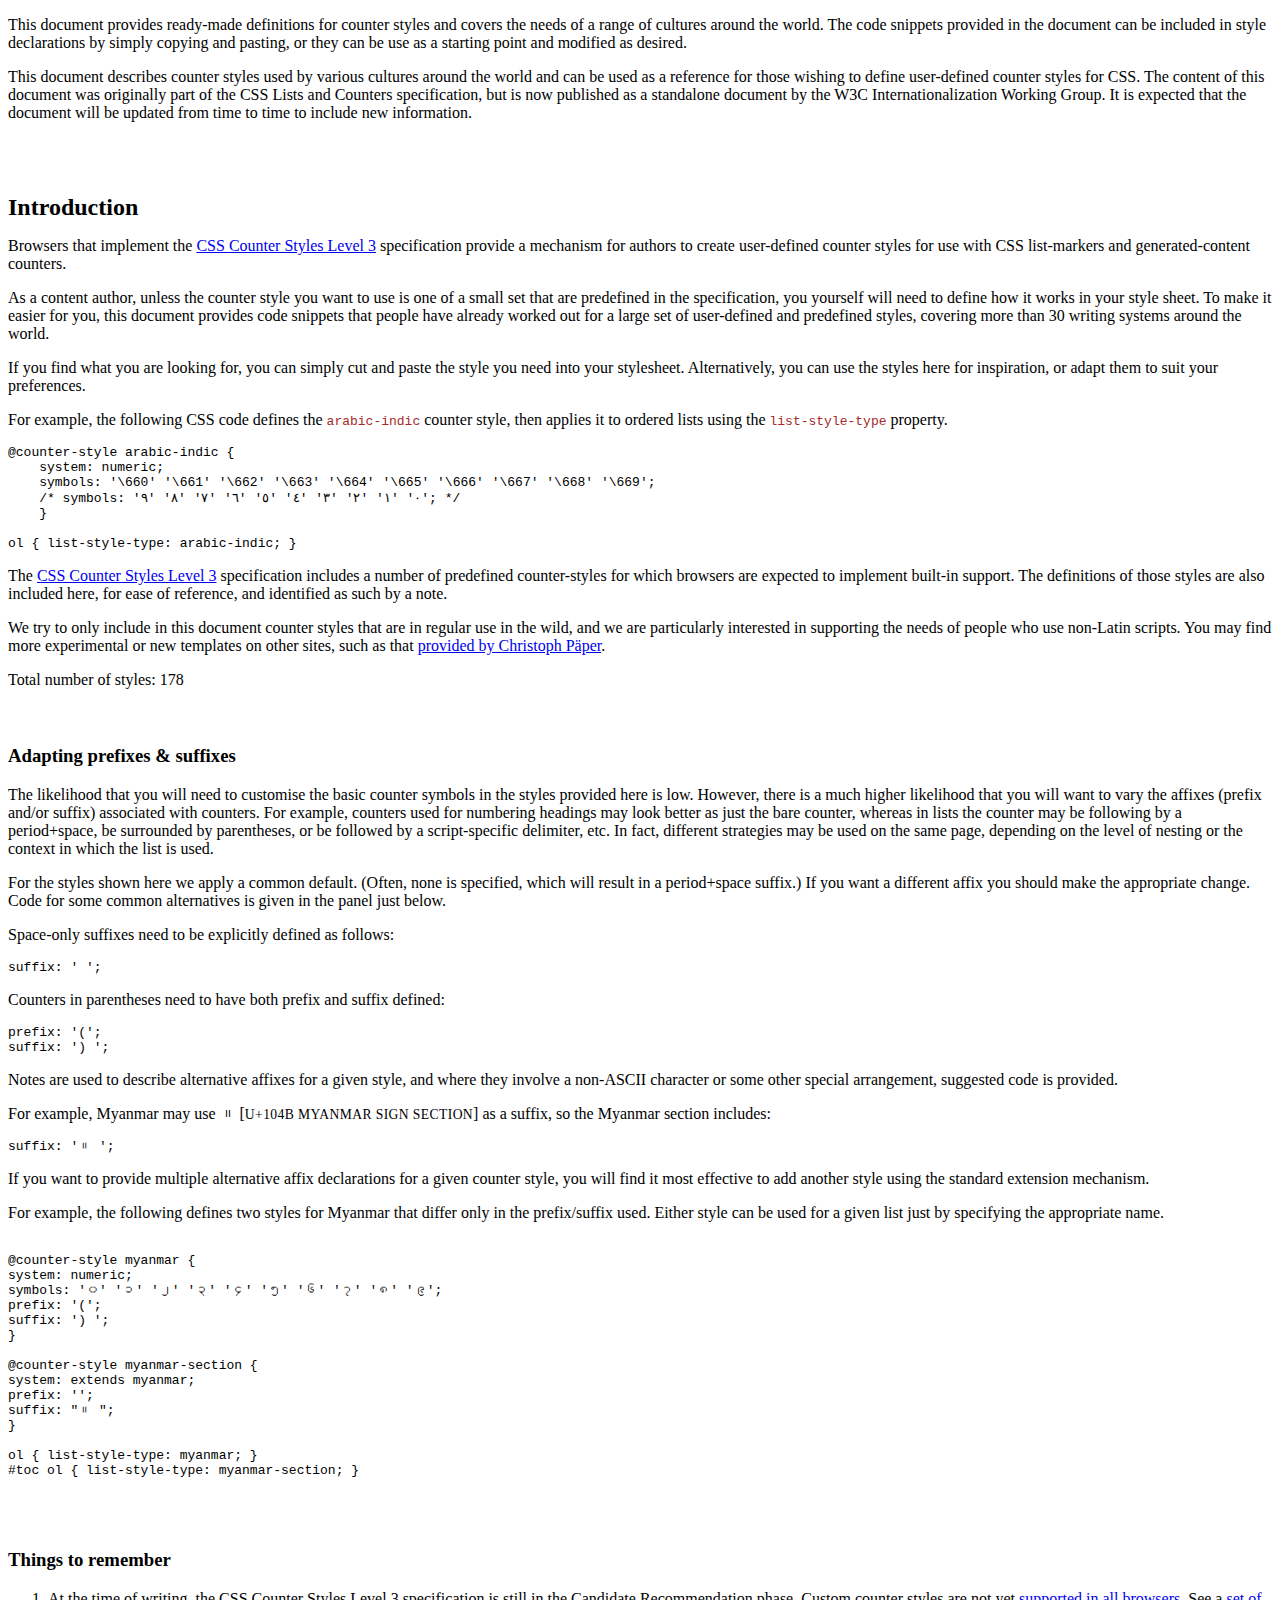
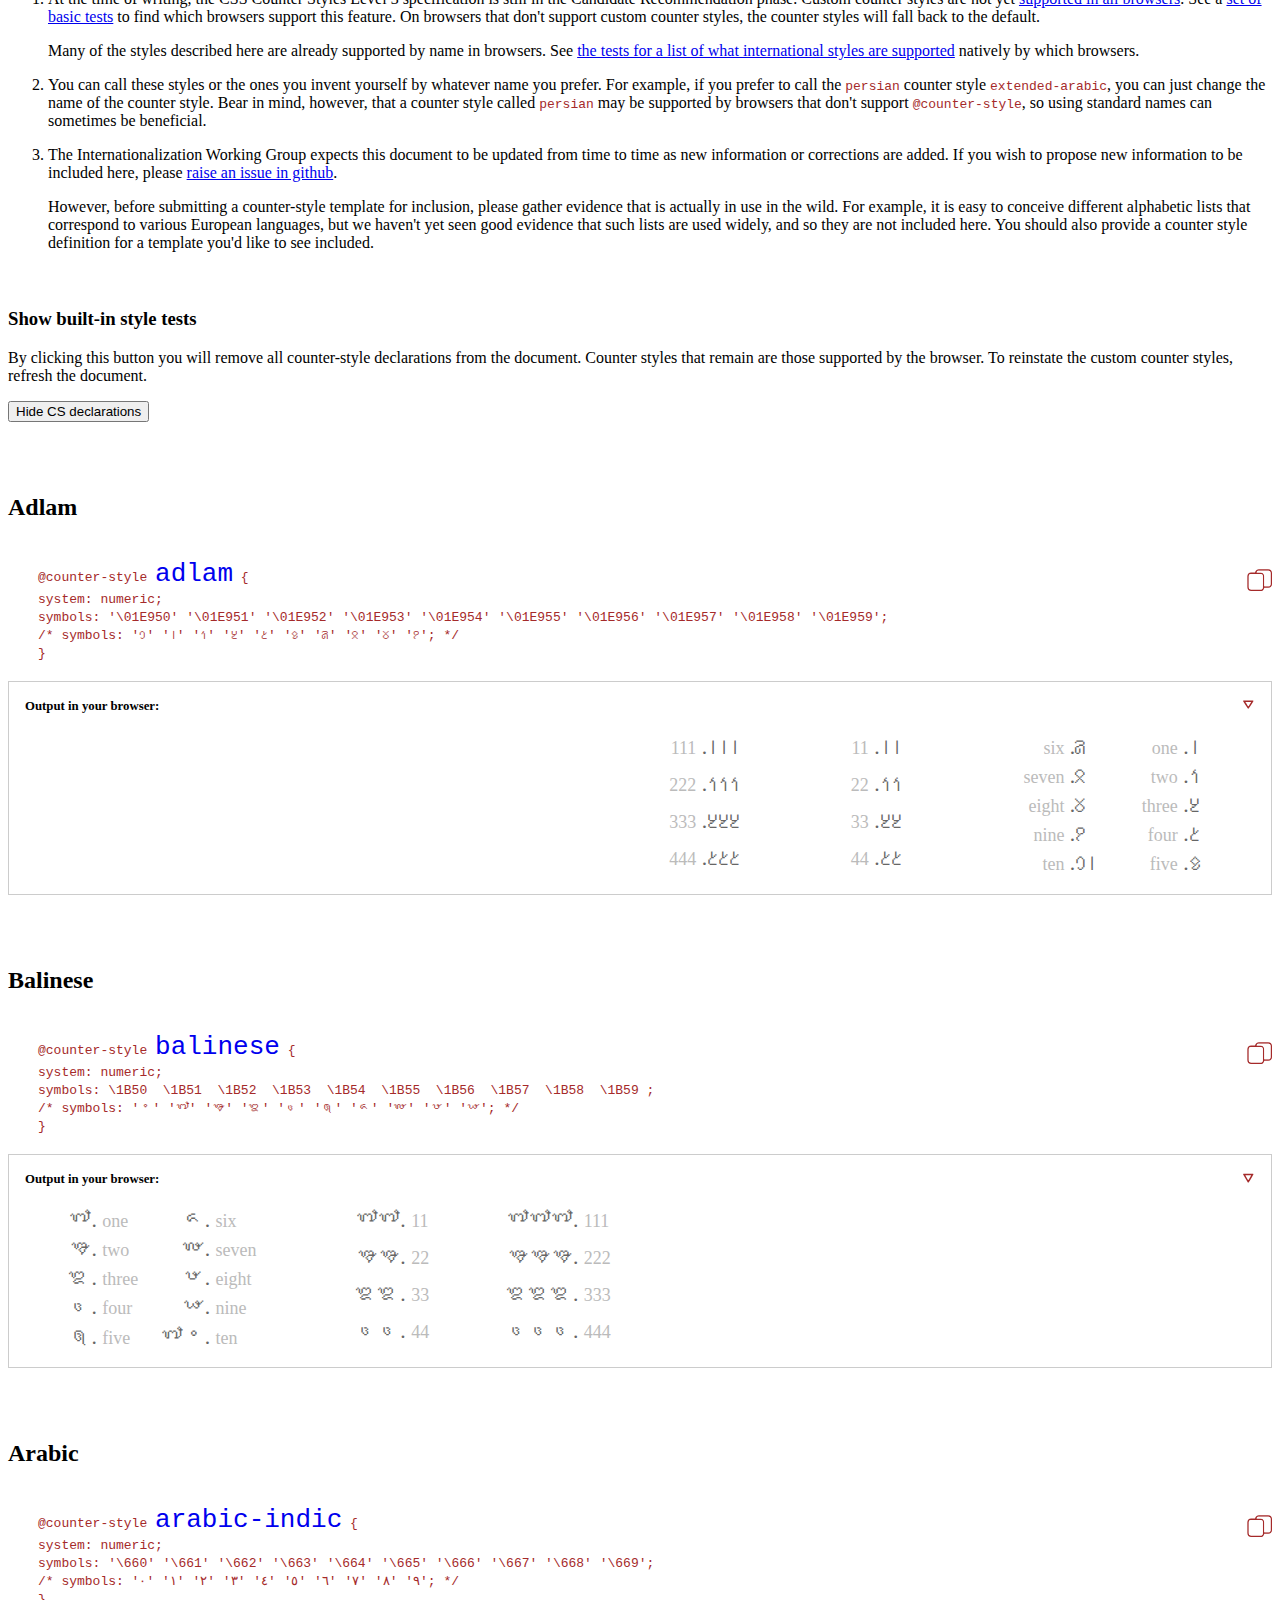
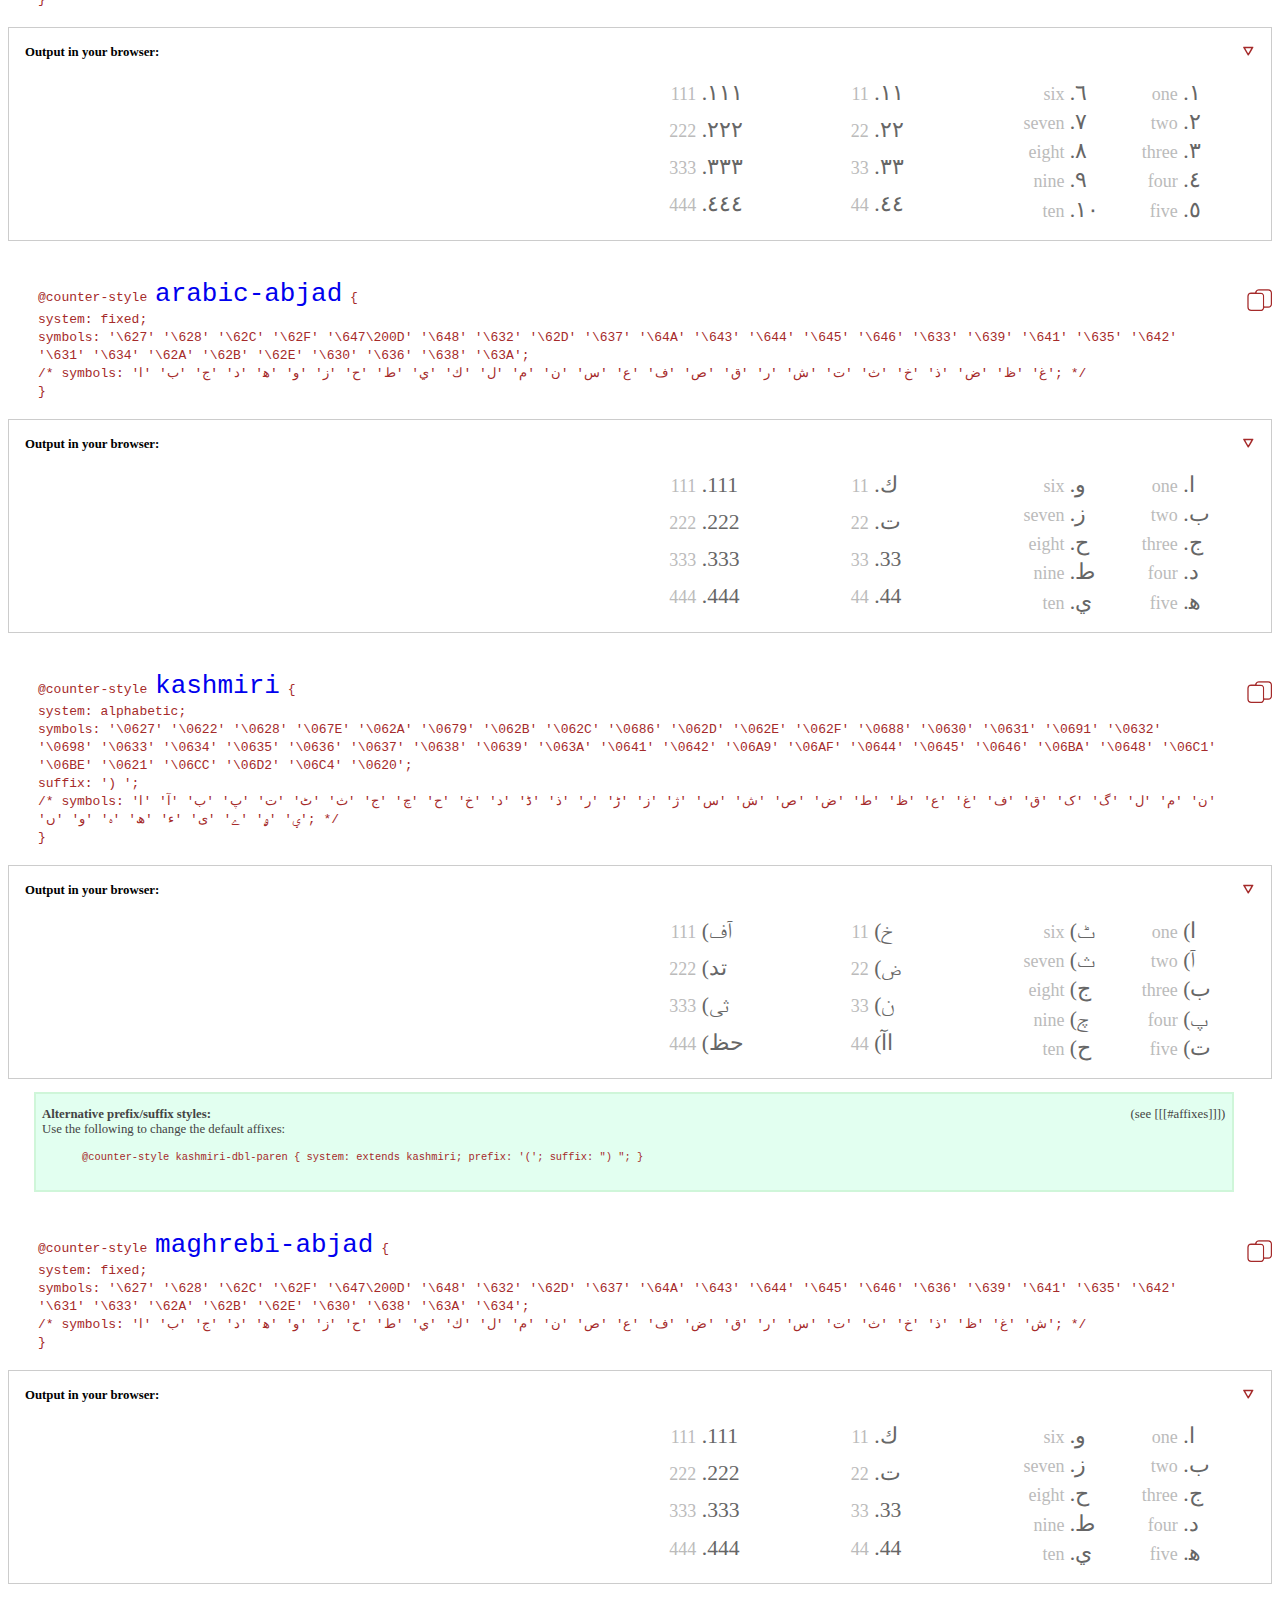
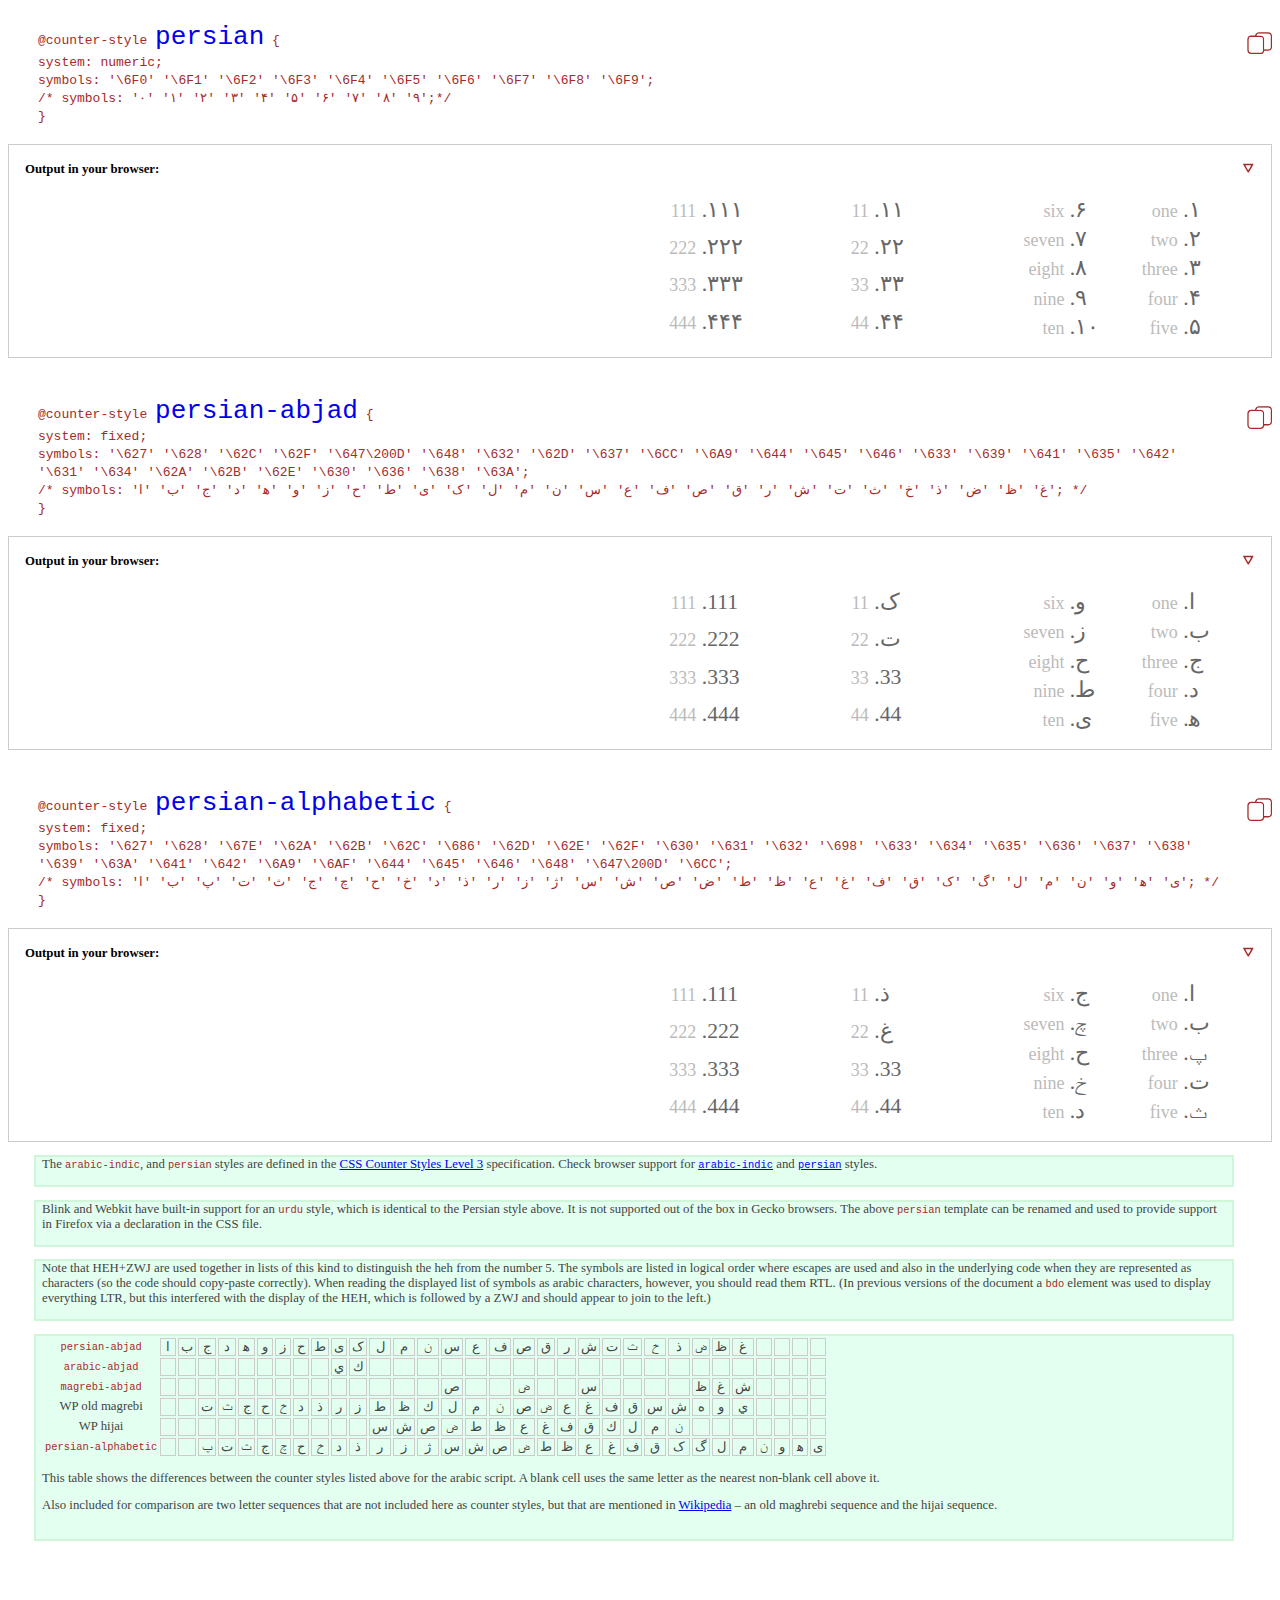
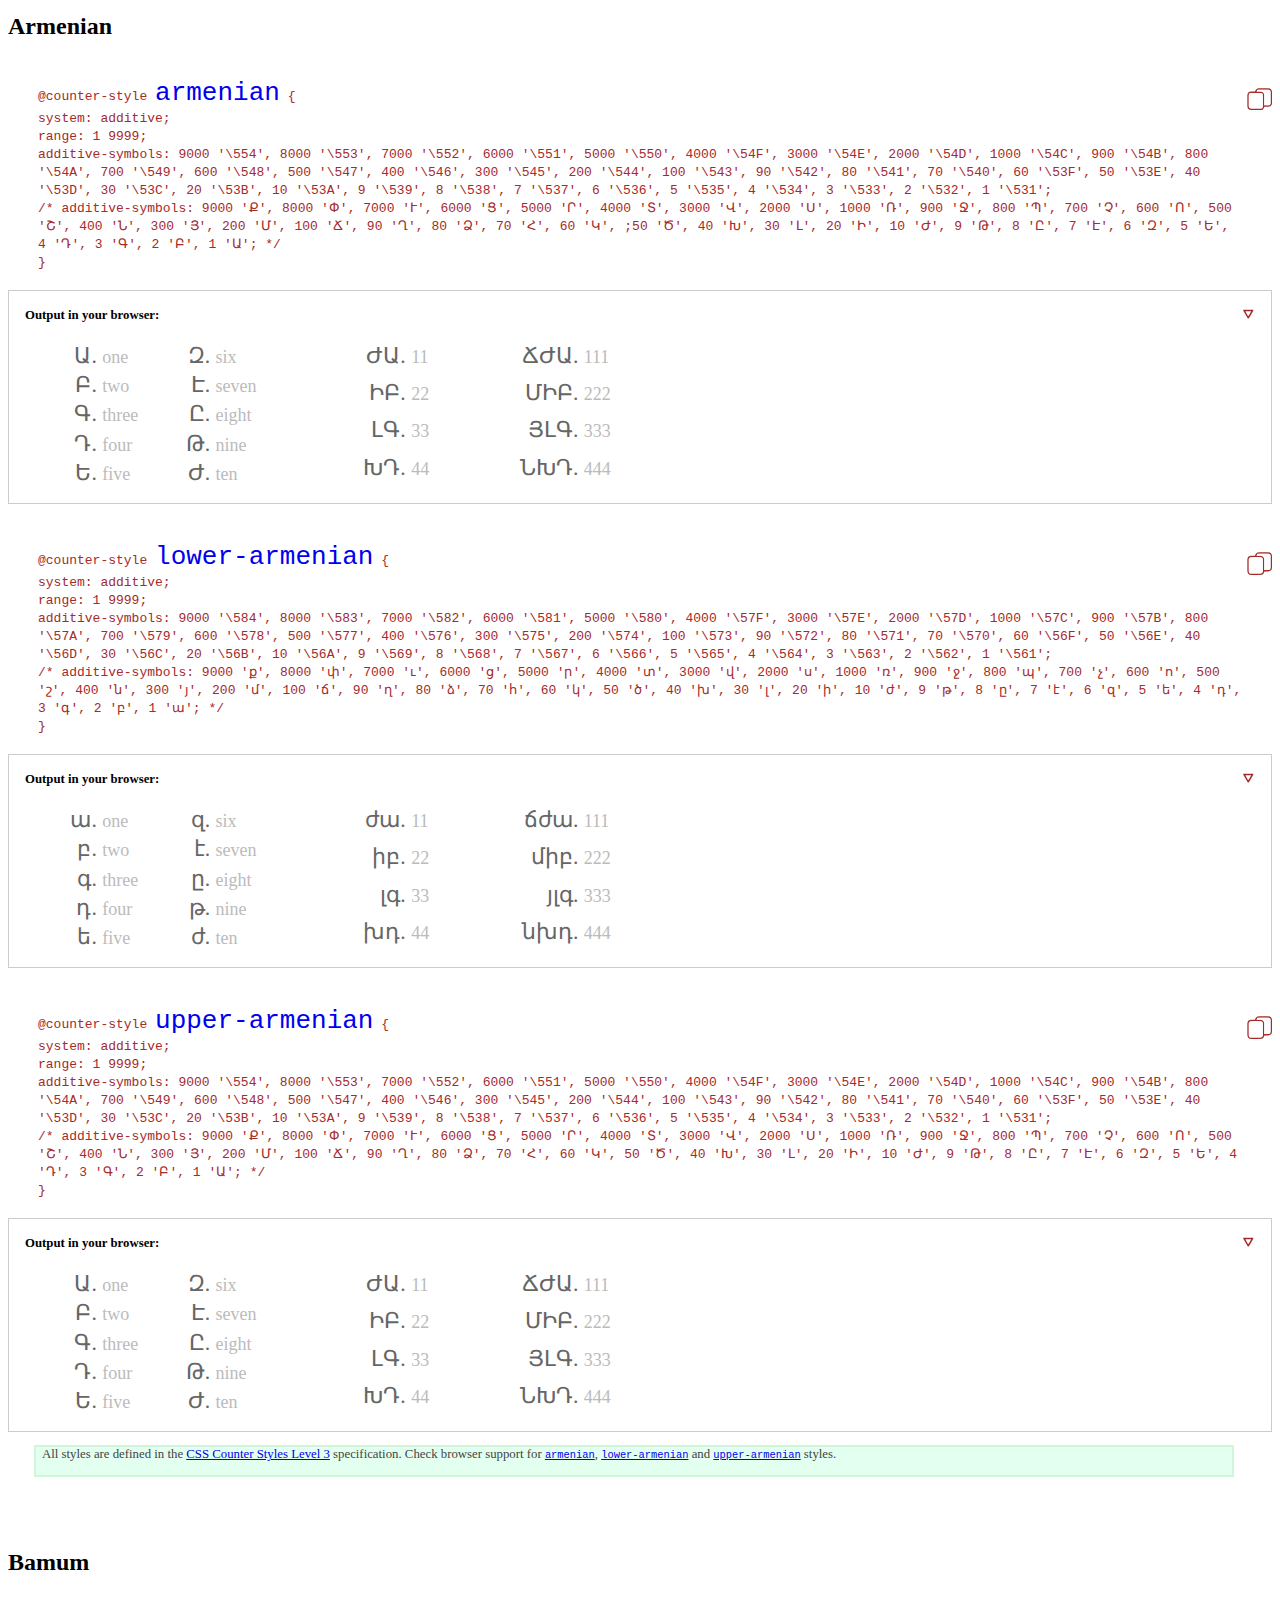
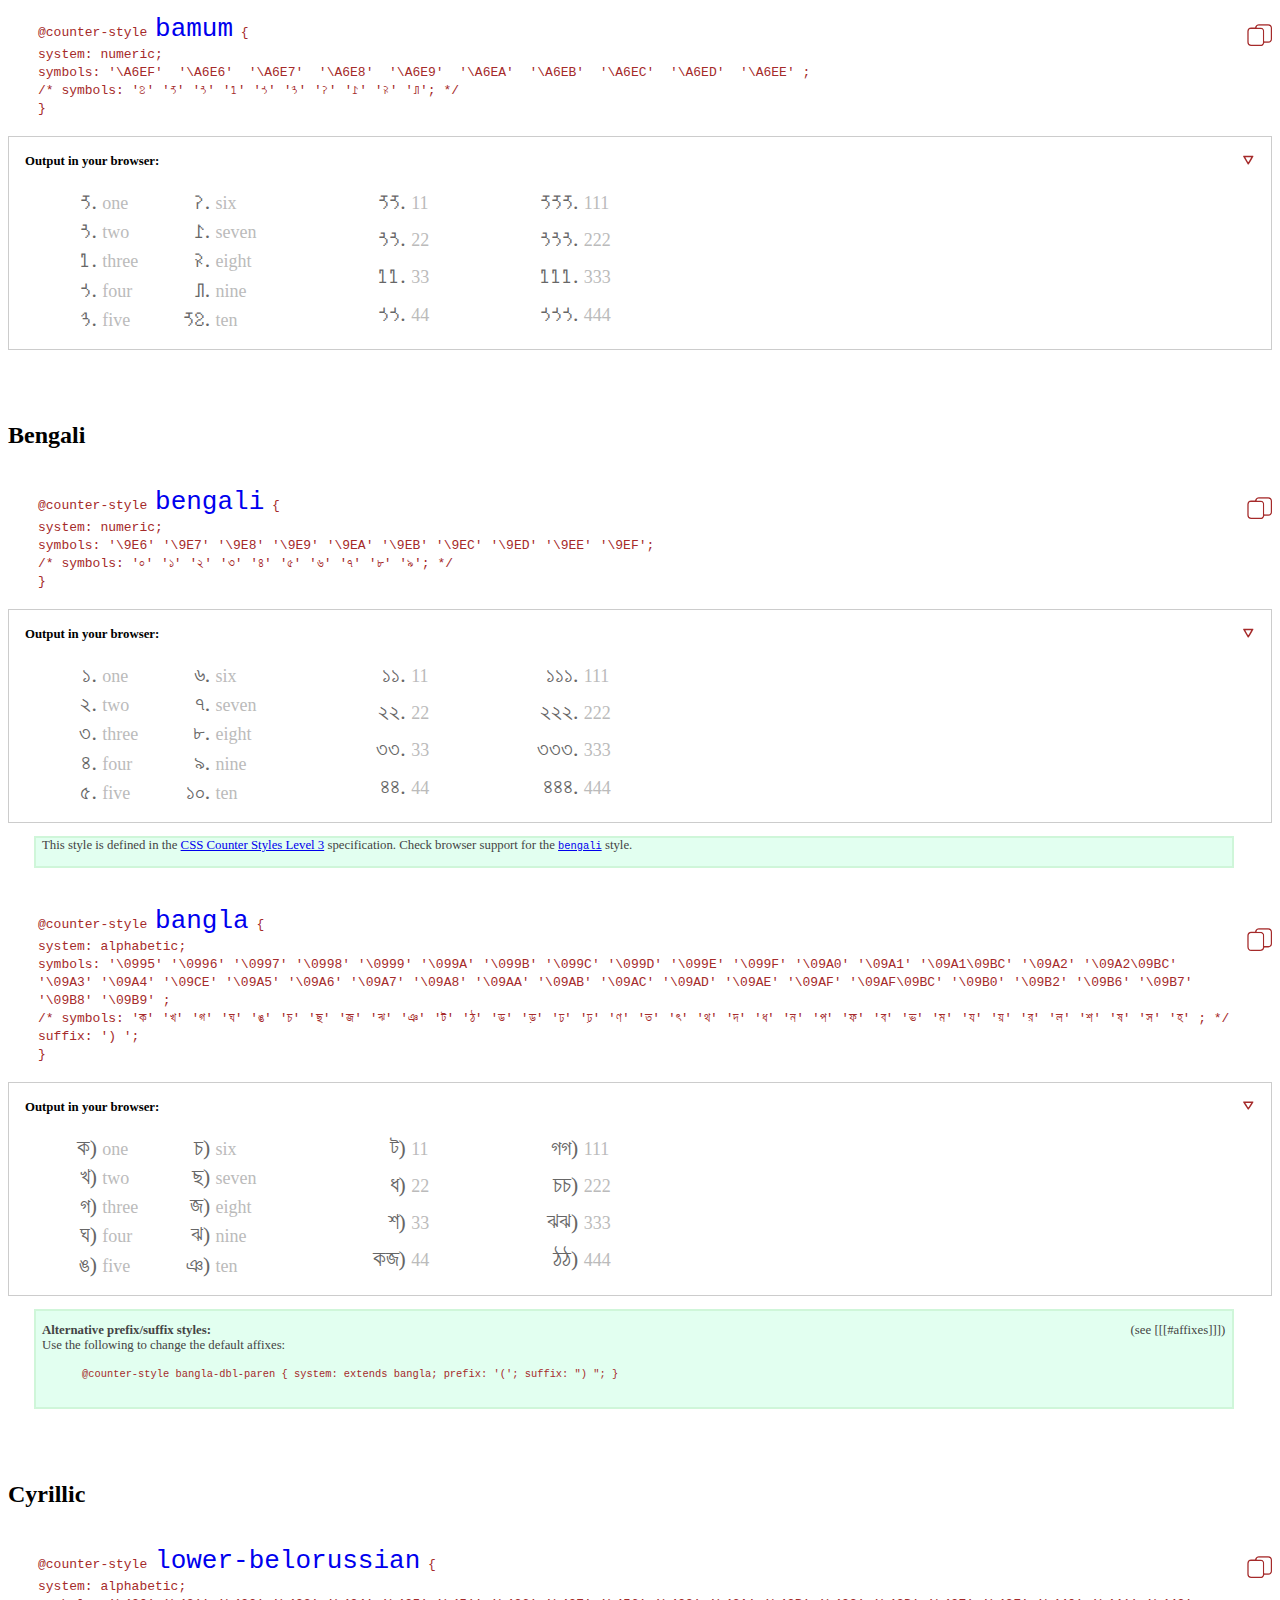
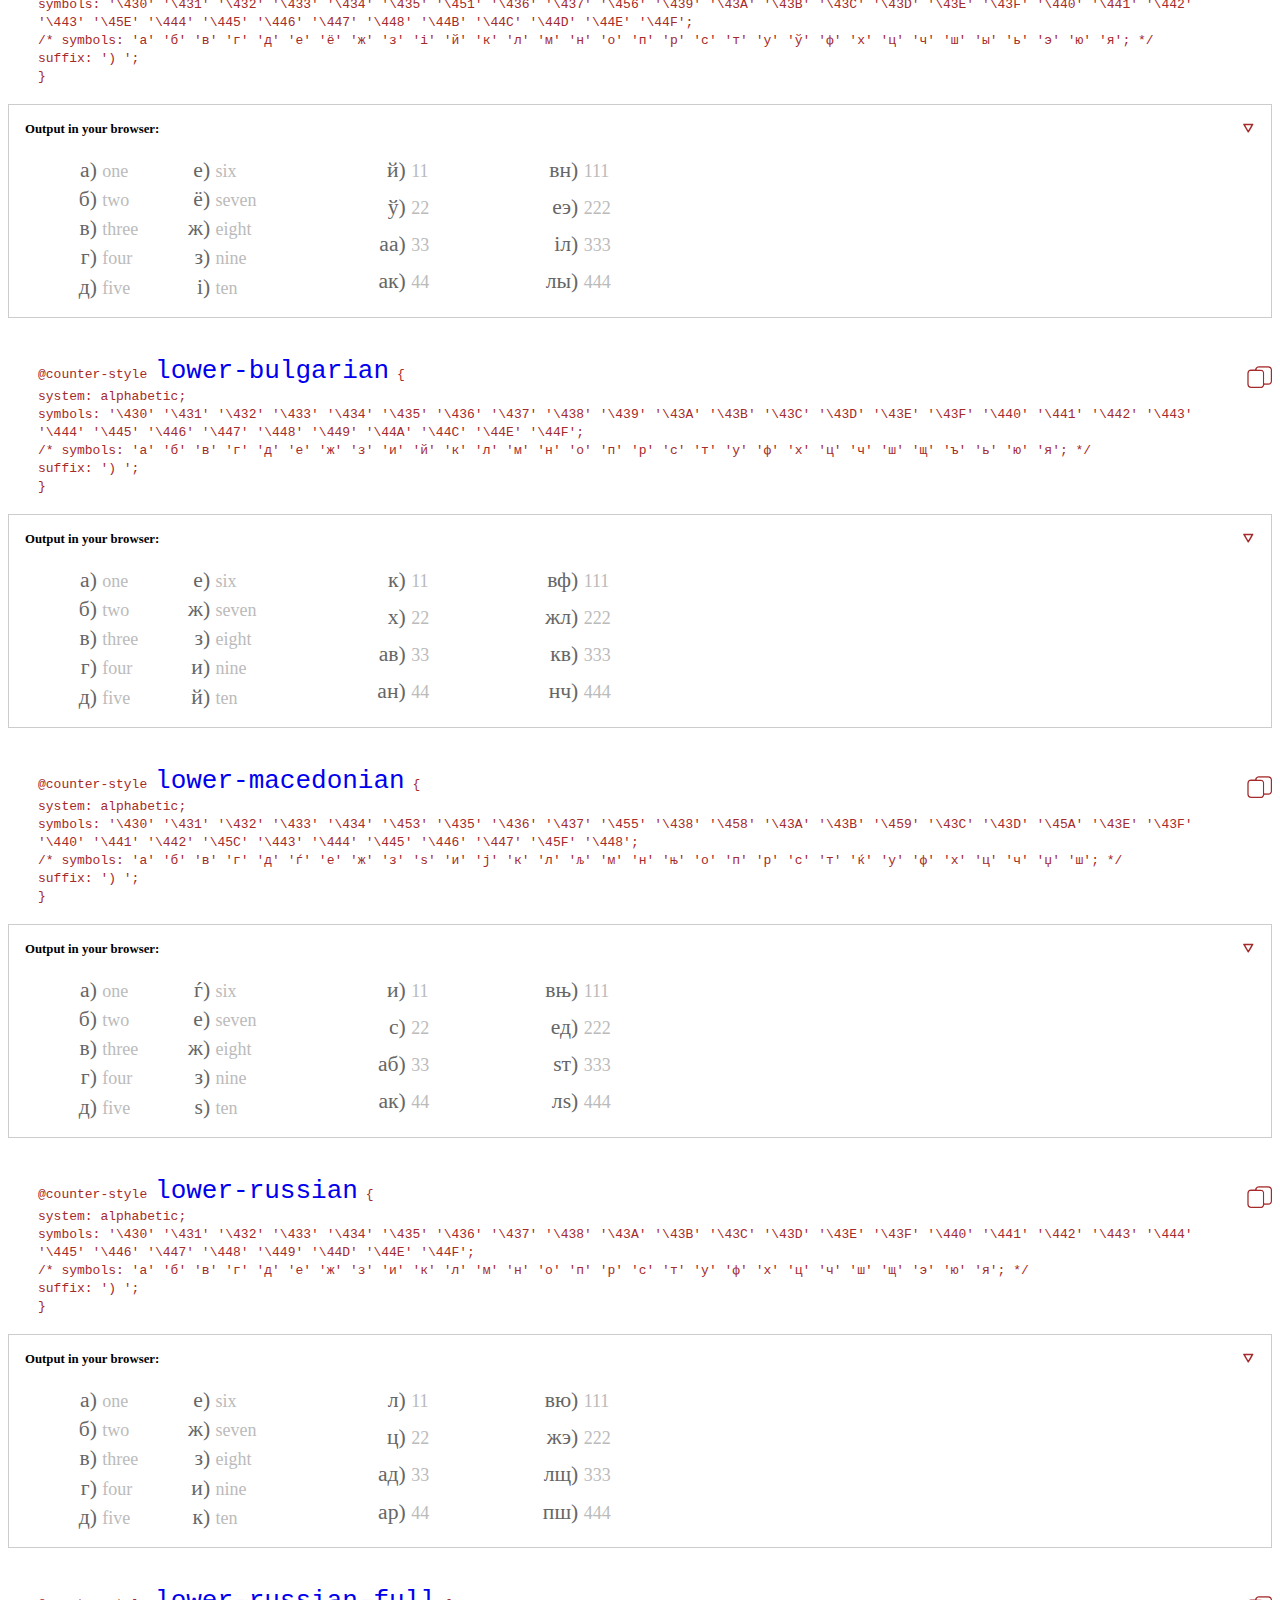
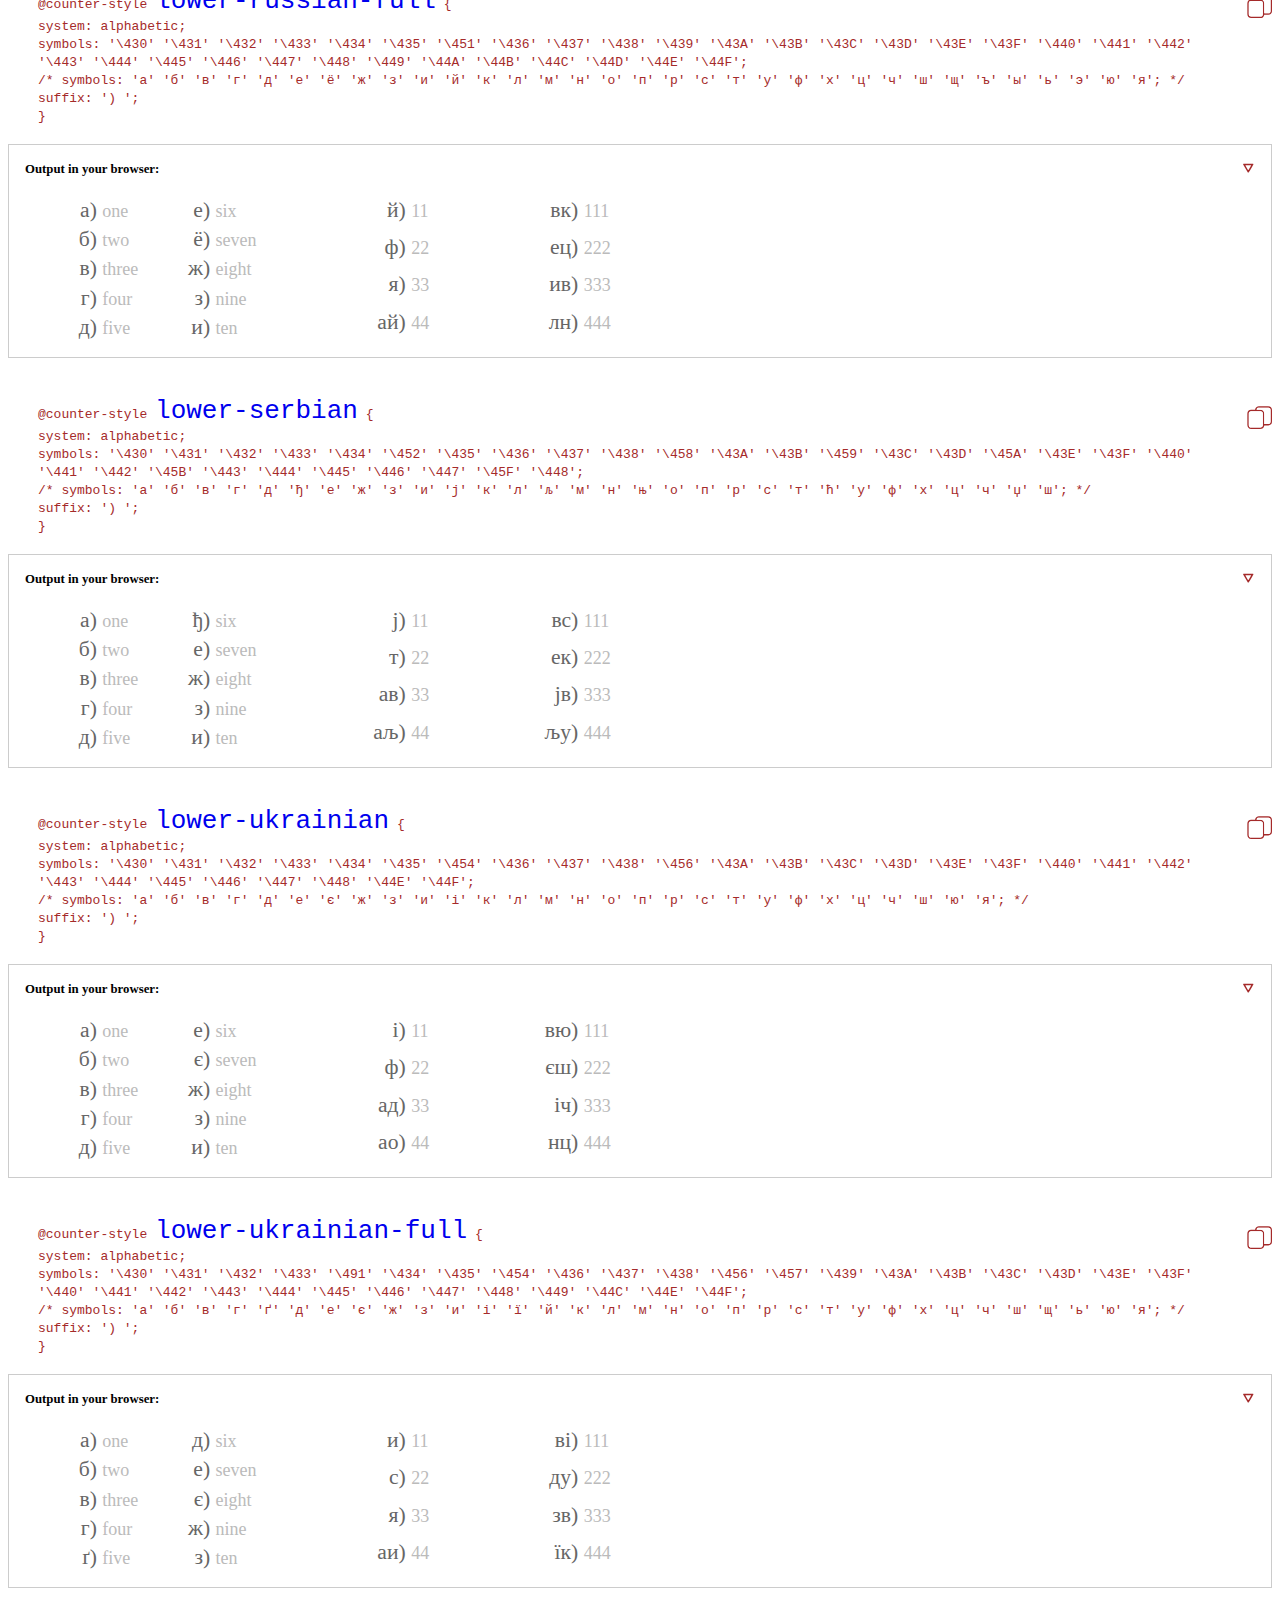
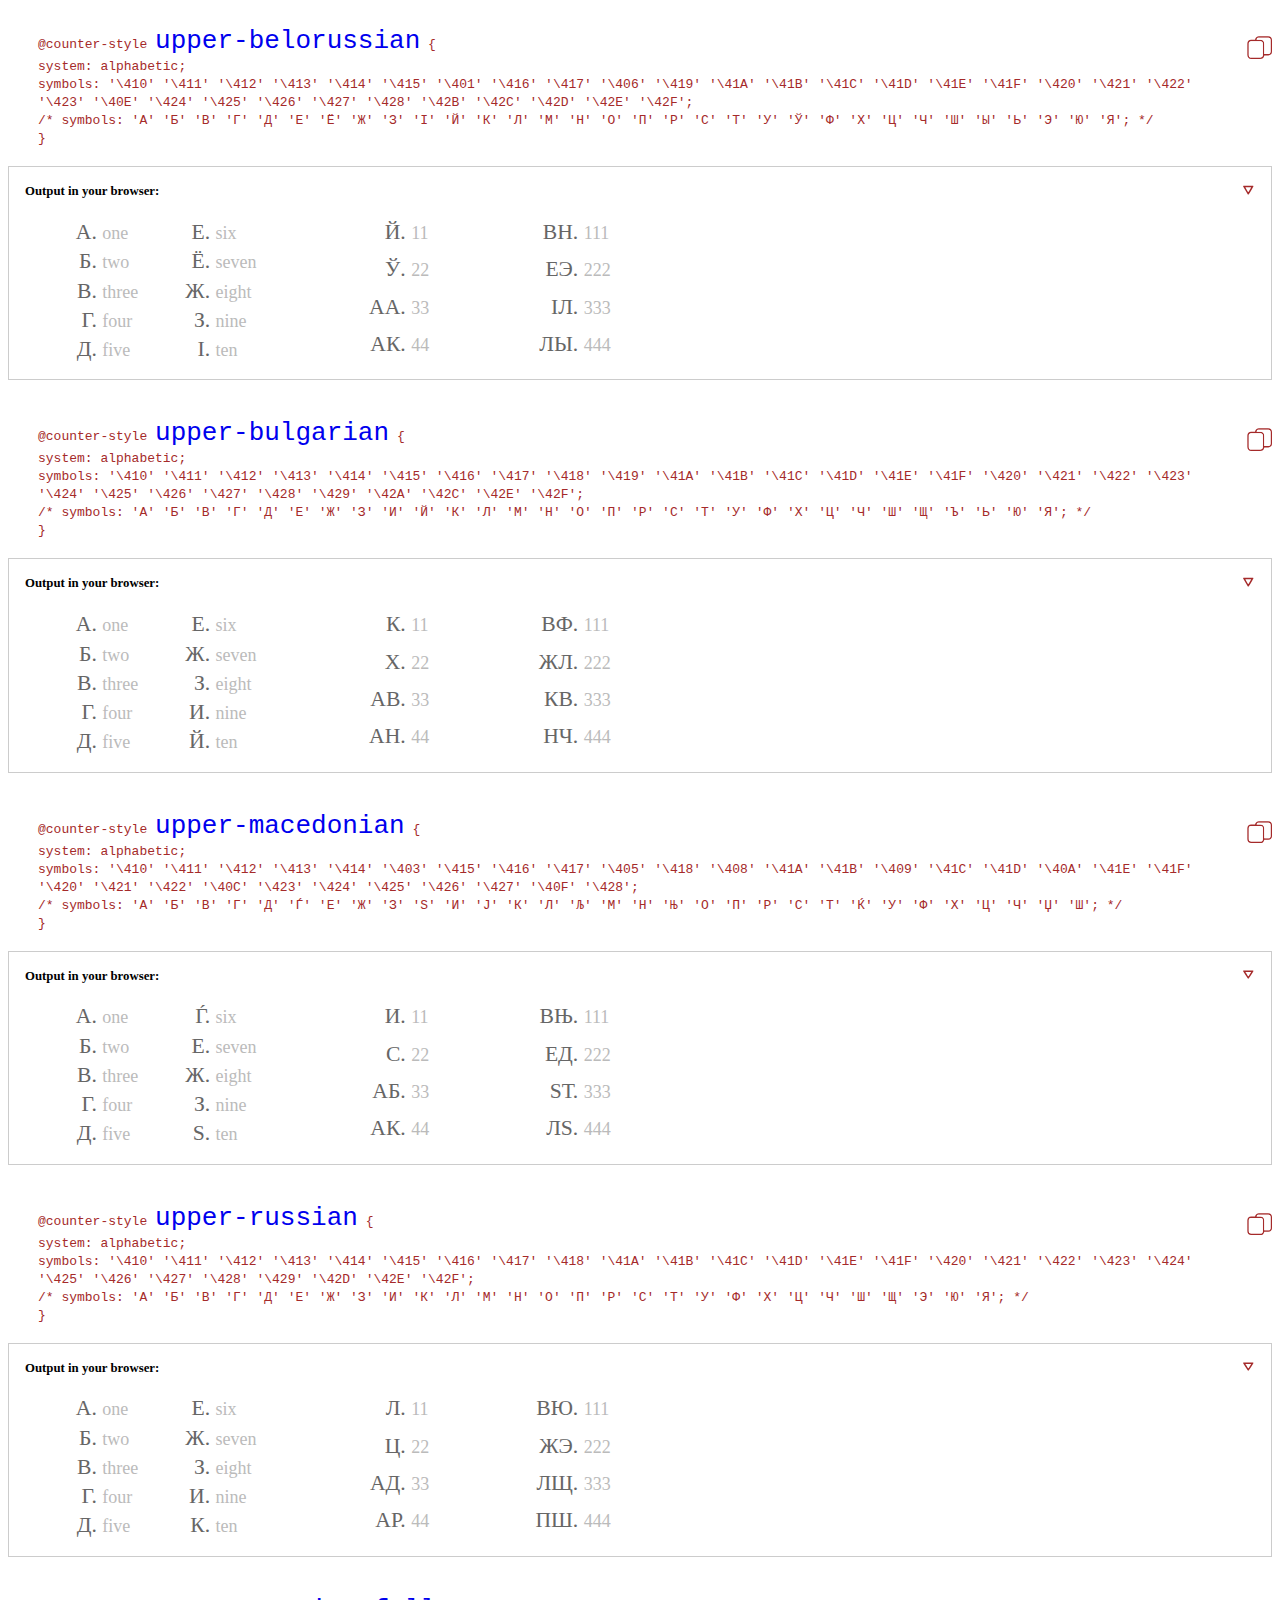
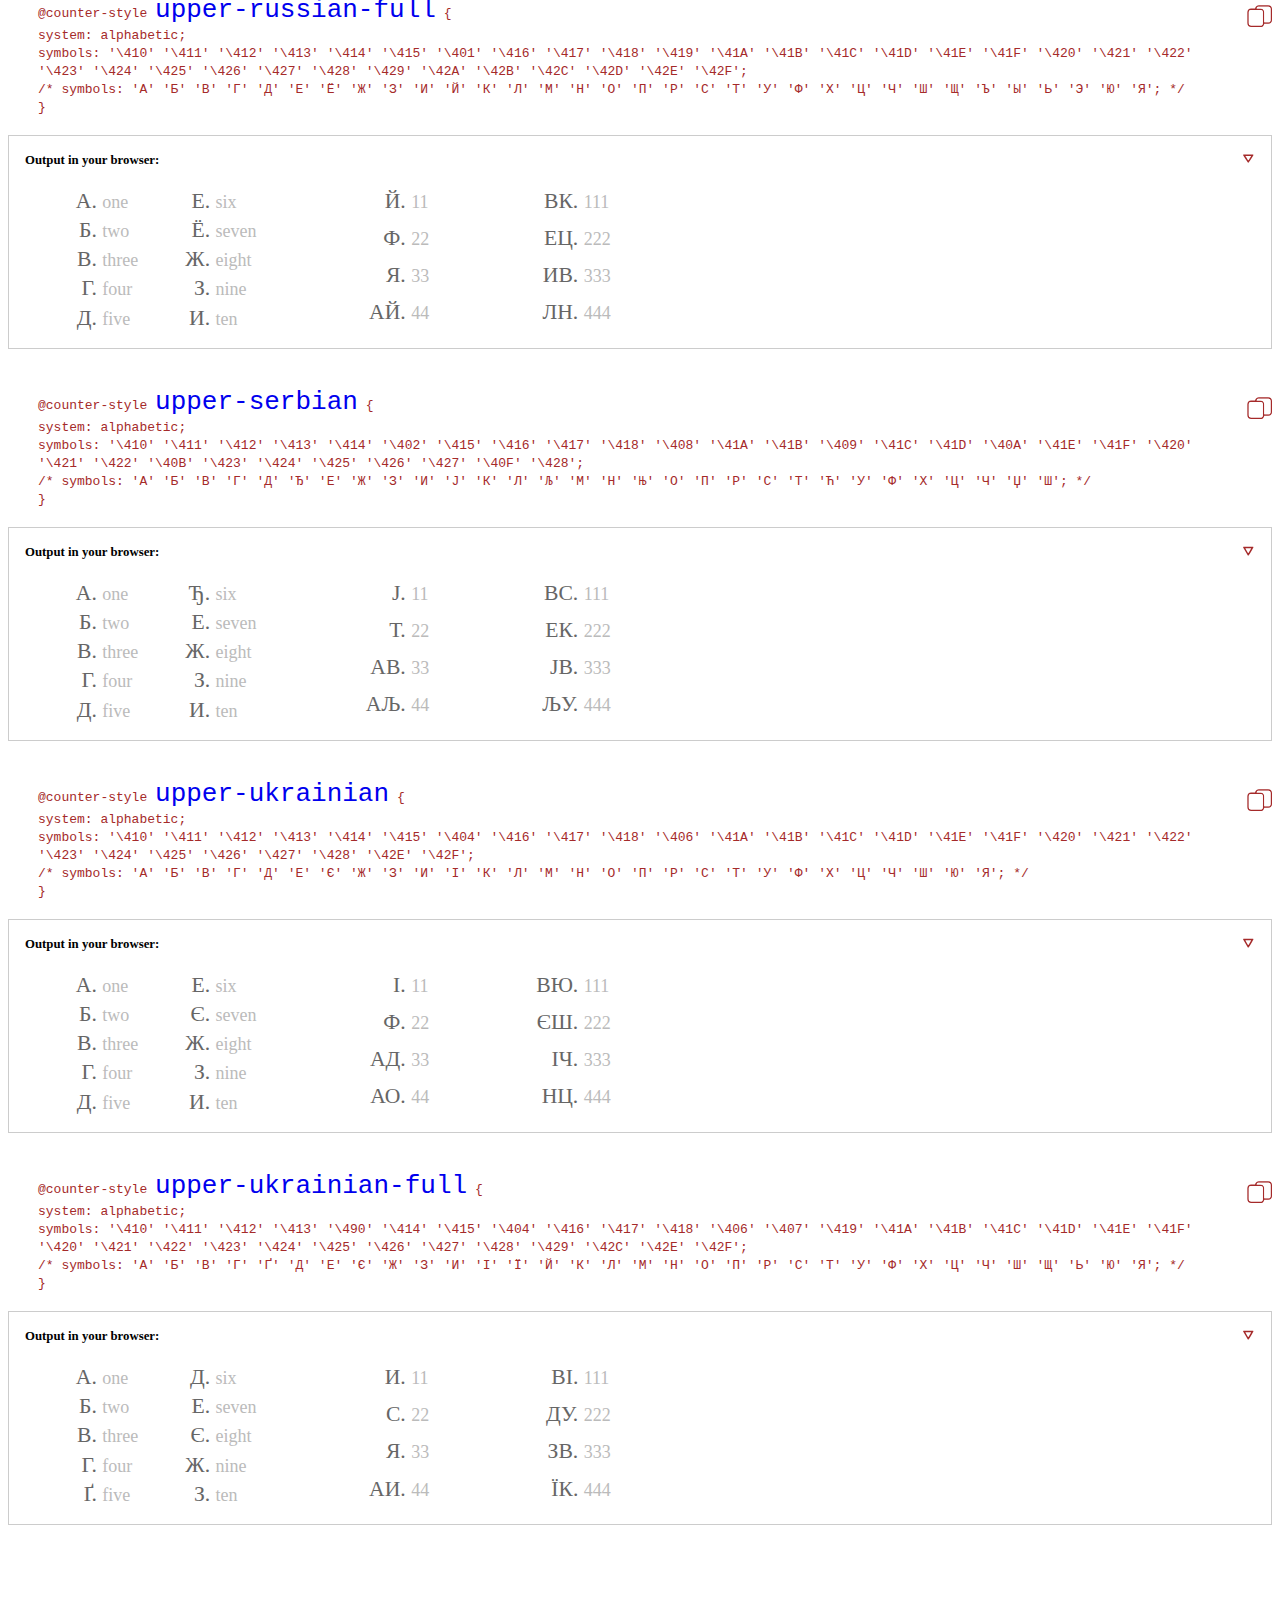
==== commit 2b7a26b3: "test: Add mechanism to disable all custom styles, for testing built-ins." ====
--- a/test.html
+++ b/test.html
@@ -130,6 +130,18 @@
 <li><p>The Internationalization Working Group expects this document to be updated from time to time as new information or corrections are added. If you wish to propose new information to be included here, please <a href="https://github.com/w3c/predefined-counter-styles/issues">raise an issue in github</a>.</p>
 <p>However, before submitting a counter-style template for inclusion, please gather evidence that is actually in use in the wild. For example, it is easy to conceive different alphabetic lists that correspond to various European languages, but we haven't yet seen good evidence that such lists are used widely, and so they are not included here. You should also provide a counter style definition for a template you'd like to see included.</p></li>
 </ol>
+</section>
+
+
+
+
+
+<section id="builtins">
+<h3>Show built-in style tests</h3>
+
+<p>By clicking this button you will remove all counter-style declarations from the document. Counter styles that remain are those supported by the browser. To reinstate the custom counter styles, refresh the document.</p>
+
+<p><button onclick="styleElements=document.querySelectorAll('.cs'); for (i=0;i<styleElements.length;i++) styleElements[i].innerHTML = '';">Hide CS declarations</button></p>
 </section>
 </section>
 
@@ -200,9 +212,10 @@
     }
 .counterstyle a {
     font-size: 2em;
-    font-weight: bold;
+    /*font-weight: bold;
     font-style: italic;
-    font-family: serif;
+    font-family: serif;*/
+    text-decoration: none;
     }
 
 </style>
@@ -345,7 +358,7 @@
 <section id="adlam-styles">
 <h2>Adlam</h2>
 
-<style>
+<style class="cs">
 @counter-style adlam {
 system: numeric;
 symbols: '\01E950' '\01E951' '\01E952' '\01E953' '\01E954' '\01E955' '\01E956' '\01E957' '\01E958' '\01E959'; }
@@ -372,7 +385,7 @@
 <section id="balinese-styles">
 <h2>Balinese</h2>
 
-<style>
+<style class="cs">
 @counter-style balinese {
 system: numeric;
 symbols: \1B50  \1B51  \1B52  \1B53  \1B54  \1B55  \1B56  \1B57  \1B58  \1B59; }
@@ -405,7 +418,7 @@
 
 
 
-<style>
+<style class="cs">
 @counter-style arabic-indic {
 system: numeric;
 symbols:  \660 \661 \662 \663 \664 \665 \666 \667 \668 \669; }
@@ -431,7 +444,7 @@
 
 
 
-<style>
+<style class="cs">
 @counter-style arabic-abjad {
 system: fixed;
 symbols: '\627' '\628' '\62C' '\62F' '\647\200D' '\648' '\632' '\62D' '\637' '\64A' '\643' '\644' '\645' '\646' '\633' '\639' '\641' '\635' '\642' '\631' '\634' '\62A' '\62B' '\62E' '\630' '\636' '\638' '\63A'; }
@@ -456,7 +469,7 @@
 
 
 
-<style>
+<style class="cs">
 @counter-style kashmiri {
 system: alphabetic;
 symbols:  '\0627' '\0622' '\0628' '\067E' '\062A' '\0679' '\062B' '\062C' '\0686' '\062D' '\062E' '\062F' '\0688' '\0630' '\0631' '\0691' '\0632' '\0698' '\0633' '\0634' '\0635' '\0636' '\0637' '\0638' '\0639' '\063A' '\0641' '\0642' '\06A9' '\06AF' '\0644' '\0645' '\0646' '\06BA' '\0648' '\06C1' '\06BE' '\0621' '\06CC' '\06D2' '\06C4' '\0620'; 
@@ -499,7 +512,7 @@
 
 
 
-<style>
+<style class="cs">
 @counter-style maghrebi-abjad {
 system: fixed;
 symbols:  '\627' '\628' '\62C' '\62F' '\647\200D' '\648' '\632' '\62D' '\637' '\64A' '\643' '\644' '\645' '\646' '\636' '\639' '\641' '\635' '\642' '\631' '\633' '\62A' '\62B' '\62E' '\630' '\638' '\63A' '\634'; 
@@ -530,7 +543,7 @@
 
 
 
-<style>
+<style class="cs">
 @counter-style persian {
 system: numeric;
 symbols:  '\6F0' '\6F1' '\6F2' '\6F3' '\6F4' '\6F5' '\6F6' '\6F7' '\6F8' '\6F9'; 
@@ -561,7 +574,7 @@
 
 
 
-<style>
+<style class="cs">
 @counter-style persian-abjad {
 system: fixed;
 symbols:  '\627' '\628' '\62C' '\62F' '\647\200D' '\648' '\632' '\62D' '\637' '\6CC' '\6A9' '\644' '\645' '\646' '\633' '\639' '\641' '\635' '\642' '\631' '\634' '\62A' '\62B' '\62E' '\630' '\636' '\638' '\63A'; 
@@ -592,7 +605,7 @@
 
 
 
-<style>
+<style class="cs">
 @counter-style persian-alphabetic {
 system: fixed;
 symbols:  '\627' '\628' '\67E' '\62A' '\62B' '\62C' '\686' '\62D' '\62E' '\62F' '\630' '\631' '\632' '\698' '\633' '\634' '\635' '\636' '\637' '\638' '\639' '\63A' '\641' '\642' '\6A9' '\6AF' '\644' '\645' '\646' '\648' '\647\200D' '\6CC'; 
@@ -851,7 +864,7 @@
 <section id="armenian-styles">
 <h2>Armenian</h2>
 
-<style>
+<style class="cs">
 @counter-style armenian {
 system: additive;
 range: 1 9999;
@@ -884,7 +897,7 @@
 
 
 
-<style>
+<style class="cs">
 @counter-style lower-armenian {
 system: additive;
 range: 1 9999;
@@ -917,7 +930,7 @@
 
 
 
-<style>
+<style class="cs">
 @counter-style upper-armenian {
 system: additive;
 range: 1 9999;
@@ -960,7 +973,7 @@
 <section id="bamum-styles">
 <h2>Bamum</h2>
 
-<style>
+<style class="cs">
 @counter-style bamum {
 system: numeric;
 symbols: '\A6EF'  '\A6E6'  '\A6E7'  '\A6E8'  '\A6E9'  '\A6EA'  '\A6EB'  '\A6EC'  '\A6ED'  '\A6EE' ;
@@ -993,7 +1006,7 @@
 <section id="bengali-styles">
   <h2>Bengali</h2>
 
-<style>
+<style class="cs">
 @counter-style bengali {
 system: numeric;
 symbols: '\9E6' '\9E7' '\9E8' '\9E9' '\9EA' '\9EB' '\9EC' '\9ED' '\9EE' '\9EF';
@@ -1020,7 +1033,7 @@
 
 
 
-<style>
+<style class="cs">
 @counter-style bangla {
 system: alphabetic;
 symbols: '\0995' '\0996' '\0997' '\0998' '\0999' '\099A' '\099B' '\099C' '\099D' '\099E' '\099F' '\09A0' '\09A1' '\09A1\09BC' '\09A2' '\09A2\09BC' '\09A3' '\09A4' '\09CE' '\09A5' '\09A6' '\09A7' '\09A8' '\09AA' '\09AB' '\09AC' '\09AD' '\09AE' '\09AF' '\09AF\09BC' '\09B0' '\09B2' '\09B6' '\09B7' '\09B8' '\09B9' ;
@@ -1070,7 +1083,7 @@
 <section id="cyrillic-styles">
 <h2>Cyrillic</h2>
 
-<style>
+<style class="cs">
 @counter-style lower-belorussian {
 system: alphabetic;
 symbols: '\430' '\431' '\432' '\433' '\434' '\435' '\451' '\436' '\437' '\456' '\439' '\43A' '\43B' '\43C' '\43D' '\43E' '\43F' '\440' '\441' '\442' '\443' '\45E' '\444' '\445' '\446' '\447' '\448' '\44B' '\44C' '\44D' '\44E' '\44F';
@@ -1101,7 +1114,7 @@
 
 
 
-<style>
+<style class="cs">
 @counter-style lower-bulgarian {
 system: alphabetic;
 symbols: '\430' '\431' '\432' '\433' '\434' '\435' '\436' '\437' '\438' '\439' '\43A' '\43B' '\43C' '\43D' '\43E' '\43F' '\440' '\441' '\442' '\443' '\444' '\445' '\446' '\447' '\448' '\449' '\44A' '\44C' '\44E' '\44F';
@@ -1130,7 +1143,7 @@
 
 
 
-<style>
+<style class="cs">
 @counter-style lower-macedonian {
 system: alphabetic;
 symbols: '\430' '\431' '\432' '\433' '\434' '\453' '\435' '\436' '\437' '\455' '\438' '\458' '\43A' '\43B' '\459' '\43C' '\43D' '\45A' '\43E' '\43F' '\440' '\441' '\442' '\45C' '\443' '\444' '\445' '\446' '\447' '\45F' '\448';
@@ -1157,7 +1170,7 @@
 
 
 
-<style>
+<style class="cs">
 @counter-style lower-russian {
 system: alphabetic;
 symbols: '\430' '\431' '\432' '\433' '\434' '\435' '\436' '\437' '\438' '\43A' '\43B' '\43C' '\43D' '\43E' '\43F' '\440' '\441' '\442' '\443' '\444' '\445' '\446' '\447' '\448' '\449' '\44D' '\44E' '\44F';
@@ -1185,7 +1198,7 @@
 
 
 
-<style>
+<style class="cs">
 @counter-style lower-russian-full {
 system: alphabetic;
 symbols: '\430' '\431' '\432' '\433' '\434' '\435' '\451' '\436' '\437' '\438' '\439' '\43A' '\43B' '\43C' '\43D' '\43E' '\43F' '\440' '\441' '\442' '\443' '\444' '\445' '\446' '\447' '\448' '\449' '\44A' '\44B' '\44C' '\44D' '\44E' '\44F';
@@ -1214,7 +1227,7 @@
 
 
 
-<style>
+<style class="cs">
 @counter-style lower-serbian {
 system: alphabetic;
 symbols: '\430' '\431' '\432' '\433' '\434' '\452' '\435' '\436' '\437' '\438' '\458' '\43A' '\43B' '\459' '\43C' '\43D' '\45A' '\43E' '\43F' '\440' '\441' '\442' '\45B' '\443' '\444' '\445' '\446' '\447' '\45F' '\448';
@@ -1243,7 +1256,7 @@
 
 
 
-<style>
+<style class="cs">
 @counter-style lower-ukrainian {
 system: alphabetic;
 symbols: '\430' '\431' '\432' '\433' '\434' '\435' '\454' '\436' '\437' '\438' '\456' '\43A' '\43B' '\43C' '\43D' '\43E' '\43F' '\440' '\441' '\442' '\443' '\444' '\445' '\446' '\447' '\448' '\44E' '\44F';
@@ -1272,7 +1285,7 @@
 
 
 
-<style>
+<style class="cs">
 @counter-style lower-ukrainian-full {
 system: alphabetic;
 symbols: '\430' '\431' '\432' '\433' '\491' '\434' '\435' '\454' '\436' '\437' '\438' '\456' '\457' '\439' '\43A' '\43B' '\43C' '\43D' '\43E' '\43F' '\440' '\441' '\442' '\443' '\444' '\445' '\446' '\447' '\448' '\449' '\44C' '\44E' '\44F';
@@ -1301,7 +1314,7 @@
 
 
 
-<style>
+<style class="cs">
 @counter-style upper-belorussian {
 system: alphabetic;
 symbols: '\410' '\411' '\412' '\413' '\414' '\415' '\401' '\416' '\417' '\406' '\419' '\41A' '\41B' '\41C' '\41D' '\41E' '\41F' '\420' '\421' '\422' '\423' '\40E' '\424' '\425' '\426' '\427' '\428' '\42B' '\42C' '\42D' '\42E' '\42F';
@@ -1328,7 +1341,7 @@
 
 
 
-<style>
+<style class="cs">
 @counter-style upper-bulgarian {
 system: alphabetic;
 symbols: '\410' '\411' '\412' '\413' '\414' '\415' '\416' '\417' '\418' '\419' '\41A' '\41B' '\41C' '\41D' '\41E' '\41F' '\420' '\421' '\422' '\423' '\424' '\425' '\426' '\427' '\428' '\429' '\42A' '\42C' '\42E' '\42F';
@@ -1355,7 +1368,7 @@
 
 
 
-<style>
+<style class="cs">
 @counter-style upper-macedonian {
 system: alphabetic;
 symbols: '\410' '\411' '\412' '\413' '\414' '\403' '\415' '\416' '\417' '\405' '\418' '\408' '\41A' '\41B' '\409' '\41C' '\41D' '\40A' '\41E' '\41F' '\420' '\421' '\422' '\40C' '\423' '\424' '\425' '\426' '\427' '\40F' '\428';
@@ -1382,7 +1395,7 @@
 
 
 
-<style>
+<style class="cs">
 @counter-style upper-russian {
 system: alphabetic;
 symbols: '\410' '\411' '\412' '\413' '\414' '\415' '\416' '\417' '\418' '\41A' '\41B' '\41C' '\41D' '\41E' '\41F' '\420' '\421' '\422' '\423' '\424' '\425' '\426' '\427' '\428' '\429' '\42D' '\42E' '\42F';
@@ -1409,7 +1422,7 @@
 
 
 
-<style>
+<style class="cs">
 @counter-style upper-russian-full {
 system: alphabetic;
 symbols: '\410' '\411' '\412' '\413' '\414' '\415' '\401' '\416' '\417' '\418' '\419' '\41A' '\41B' '\41C' '\41D' '\41E' '\41F' '\420' '\421' '\422' '\423' '\424' '\425' '\426' '\427' '\428' '\429' '\42A' '\42B' '\42C' '\42D' '\42E' '\42F';
@@ -1436,7 +1449,7 @@
 
 
 
-<style>
+<style class="cs">
 @counter-style upper-serbian {
 system: alphabetic;
 symbols: '\410' '\411' '\412' '\413' '\414' '\402' '\415' '\416' '\417' '\418' '\408' '\41A' '\41B' '\409' '\41C' '\41D' '\40A' '\41E' '\41F' '\420' '\421' '\422' '\40B' '\423' '\424' '\425' '\426' '\427' '\40F' '\428';
@@ -1463,7 +1476,7 @@
 
 
 
-<style>
+<style class="cs">
 @counter-style upper-ukrainian {
 system: alphabetic;
 symbols: '\410' '\411' '\412' '\413' '\414' '\415' '\404' '\416' '\417' '\418' '\406' '\41A' '\41B' '\41C' '\41D' '\41E' '\41F' '\420' '\421' '\422' '\423' '\424' '\425' '\426' '\427' '\428' '\42E' '\42F';
@@ -1490,7 +1503,7 @@
 
 
 
-<style>
+<style class="cs">
 @counter-style upper-ukrainian-full {
 system: alphabetic;
 symbols: '\410' '\411' '\412' '\413' '\490' '\414' '\415' '\404' '\416' '\417' '\418' '\406' '\407' '\419' '\41A' '\41B' '\41C' '\41D' '\41E' '\41F' '\420' '\421' '\422' '\423' '\424' '\425' '\426' '\427' '\428' '\429' '\42C' '\42E' '\42F';
@@ -1525,7 +1538,7 @@
 <h2>Devanagari</h2>
 
 
-<style>
+<style class="cs">
 @counter-style bodo {
 system: alphabetic;
 symbols: '\915' '\916' '\917' '\918' '\919' '\91A' '\91B' '\91C' '\91D' '\91E' '\91F' '\920' '\921' '\922' '\923' '\924' '\925' '\926' '\927' '\928' '\92A' '\92B' '\92C' '\92D' '\92E' '\92F' '\930' '\932' '\935' '\936' '\937' '\938' '\939' ;
@@ -1571,7 +1584,7 @@
 
 
 
-<style>
+<style class="cs">
 @counter-style devanagari {
 system: numeric;
 symbols: '\966' '\967' '\968' '\969' '\96A' '\96B' '\96C' '\96D' '\96E' '\96F';
@@ -1603,7 +1616,7 @@
 
 
 
-<style>
+<style class="cs">
 @counter-style dogri {
 system: alphabetic;
 symbols: '\915' '\916' '\917' '\918' '\919' '\91A' '\91B' '\91C' '\91D' '\91E' '\91F' '\920' '\921' '\922' '\923' '\924' '\925' '\926' '\927' '\928' '\92A' '\92B' '\92C' '\92D' '\92E' '\92F' '\930' '\932' '\935' '\936' '\937' '\938' '\939';
@@ -1650,7 +1663,7 @@
 
 
 
-<style>
+<style class="cs">
 @counter-style hindi {
 system: alphabetic;
 symbols: '\915' '\916' '\917' '\918' '\919' '\91A' '\91B' '\91C' '\91D' '\91E' '\91F' '\920' '\921' '\922' '\923' '\924' '\925' '\926' '\927' '\928' '\92A' '\92B' '\92C' '\92D' '\92E' '\92F' '\930' '\932' '\935' '\936' '\937' '\938' '\939';
@@ -1678,7 +1691,7 @@
 
 
 
-<style>
+<style class="cs">
 @counter-style konkani {
 system: alphabetic;
 symbols:  '\915' '\916' '\917' '\918' '\919' '\91A' '\91B' '\91C' '\91D' '\91E' '\91F' '\920' '\921' '\922' '\923' '\924' '\925' '\926' '\927' '\928' '\92A' '\92B' '\92C' '\92D' '\92E' '\92F' '\930' '\932' '\935' '\936' '\937' '\938' '\939' '\933';
@@ -1726,7 +1739,7 @@
 
 
 
-<style>
+<style class="cs">
 @counter-style maithili {
 system: alphabetic;
 symbols: '\915' '\916' '\917' '\918' '\919' '\91A' '\91B' '\91C' '\91D' '\91E' '\91F' '\920' '\921' '\922' '\923' '\924' '\925' '\926' '\927' '\928' '\92A' '\92B' '\92C' '\92D' '\92E' '\92F' '\930' '\932' '\935' '\936' '\937' '\938' '\939' ;
@@ -1774,7 +1787,7 @@
 
 
 
-<style>
+<style class="cs">
 @counter-style marathi {
 system: alphabetic;
 symbols:  '\915' '\916' '\917' '\918' '\919' '\91A' '\91B' '\91C' '\91D' '\91E' '\91F' '\920' '\921' '\922' '\923' '\924' '\925' '\926' '\927' '\928' '\92A' '\92B' '\92C' '\92D' '\92E' '\92F' '\930' '\932' '\935' '\936' '\937' '\938' '\939' '\933';
@@ -1822,7 +1835,7 @@
 
 
 
-<style>
+<style class="cs">
 @counter-style sanskrit {
 system: alphabetic;
 symbols: '\915' '\916' '\917' '\918' '\919' '\91A' '\91B' '\91C' '\91D' '\91E' '\91F' '\920' '\921' '\922' '\923' '\924' '\925' '\926' '\927' '\928' '\92A' '\92B' '\92C' '\92D' '\92E' '\92F' '\930' '\932' '\935' '\936' '\937' '\938' '\939' ;
@@ -1870,7 +1883,7 @@
 
 
 
-<style>
+<style class="cs">
 @counter-style sindhi {
 system: alphabetic;
 symbols:  '\0915' '\0916' '\0916 \093C' '\0917' '\097B' '\0917 \093C' '\0918' '\0919' '\091A' '\091B' '\091C' '\097C' '\091C\093C' '\091D' '\091E' '\091F' '\0920' '\0921' '\097E' '\0921\093C' '\0922' '\0922 \093C' '\0923' '\0924' '\0925' '\0926' '\0927' '\0928' '\092A' '\092B' '\092B\093C' '\092C' '\097F' '\092D' '\092E' '\092F' '\0930' '\0932' '\0935' '\0936' '\0937' '\0938' '\0939' ;
@@ -1916,7 +1929,7 @@
 <h2>Ethiopic</h2>
 
 
-<style>
+<style class="cs">
 @counter-style afar {
 system: alphabetic;
 symbols: '\1200' '\1208' '\1210' '\1218' '\1228' '\1230' '\1260' '\1270' '\1290' '\12A0' '\12A8' '\12C8' '\12D0' '\12E8' '\12F0' '\12F8' '\1308' '\1338' '\1348';
@@ -1944,7 +1957,7 @@
 
 
 
-<style>
+<style class="cs">
 @counter-style agaw {
 system: alphabetic;
 symbols: '\1200' '\1208' '\1210' '\1218' '\1228' '\1230' '\1238' '\1240' '\1250' '\1260' '\1268' '\1270' '\1278' '\1290' '\1298' '\1300' '\1308' '\1318' '\1320' '\1328' '\1330' '\1338' '\1348' '\1350';
@@ -1973,7 +1986,7 @@
 
 
 
-<style>
+<style class="cs">
 @counter-style ari {
 system: alphabetic;
 symbols: '\1200' '\1208' '\1218' '\1228' '\1230' '\1238' '\1260' '\1268' '\1270' '\1278' '\1290' '\1300' '\1308' '\1328' '\1340' '\1350';
@@ -2002,7 +2015,7 @@
 
 
 
-<style>
+<style class="cs">
 @counter-style blin {
 system: alphabetic;
 symbols: '\1200' '\1208' '\1210' '\1218' '\1230' '\1238' '\1228' '\1240' '\1250' '\1260' '\1270' '\1290' '\1300' '\1308' '\1318' '\1320' '\1328' '\1348' '\1278' '\1298' '\1338' '\1330' '\1350';
@@ -2032,7 +2045,7 @@
 
 
 
-<style>
+<style class="cs">
 @counter-style dizi {
 system: alphabetic;
 symbols: '\1200' '\1208' '\1218' '\1228' '\1230' '\1238' '\1240' '\1260' '\1270' '\1278' '\1290' '\1298' '\1300' '\1308' '\1320' '\1328' '\1338' '\1340' '\1348';
@@ -2062,7 +2075,7 @@
 
 
 
-<style>
+<style class="cs">
 @counter-style ethiopic-halehame {
 system: alphabetic;
 symbols: '\1200' '\1208' '\1210' '\1218' '\1220' '\1228' '\1230' '\1240' '\1260' '\1270' '\1280' '\1290' '\12A0' '\12A8' '\12C8' '\12D0' '\12D8' '\12E8' '\12F0' '\1308' '\1320' '\1330' '\1338' '\1340' '\1348' '\1350';
@@ -2092,7 +2105,7 @@
 
 
 
-<style>
+<style class="cs">
 @counter-style ethiopic-halehame-am {
 system: alphabetic;
 symbols: '\1200' '\1208' '\1210' '\1218' '\1220' '\1228' '\1230' '\1238' '\1240' '\1260' '\1270' '\1278' '\1280' '\1290' '\1298' '\12A0' '\12A8' '\12B8' '\12C8' '\12D0' '\12D8' '\12E0' '\12E8' '\12F0' '\1300' '\1308' '\1320' '\1328' '\1330' '\1338' '\1340' '\1348' '\1350';
@@ -2122,7 +2135,7 @@
 
 
 
-<style>
+<style class="cs">
 @counter-style ethiopic-halehame-ti-er {
 system: alphabetic;
 symbols: '\1200' '\1208' '\1210' '\1218' '\1228' '\1230' '\1238' '\1240' '\1250' '\1260' '\1270' '\1278' '\1290' '\1298' '\12A0' '\12A8' '\12B8' '\12C8' '\12D0' '\12D8' '\12E0' '\12E8' '\12F0' '\1300' '\1308' '\1320' '\1328' '\1330' '\1338' '\1348' '\1350';
@@ -2152,7 +2165,7 @@
 
 
 
-<style>
+<style class="cs">
 @counter-style ethiopic-halehame-ti-et {
 system: alphabetic;
 symbols: '\1200' '\1208' '\1210' '\1218' '\1220' '\1228' '\1230' '\1238' '\1240' '\1250' '\1260' '\1270' '\1278' '\1280' '\1290' '\1298' '\12A0' '\12A8' '\12B8' '\12C8' '\12D0' '\12D8' '\12E0' '\12E8' '\12F0' '\1300' '\1308' '\1320' '\1328' '\1330' '\1338' '\1340' '\1348' '\1350';
@@ -2180,9 +2193,22 @@
 
 
 
-
-
-<style>
+<p class="counterstyle" id="ethiopic-numeric"><code><bdo dir="ltr">
+@counter-style <a href="#ethiopic-numeric">ethiopic-numeric</a></bdo></code></p>
+
+<div id="out_ethiopic-numeric" class="browser_output"></div>
+<script>addExamples('ethiopic-numeric', 'am', '')</script>
+
+<aside class="note">
+<p>The <code class="kw" translate="no">ethiopic-numeric</code> style follows special rules that are described in the <a href="https://www.w3.org/TR/css-counter-styles-3/#ethiopic-numeric-counter-style" target="_blank">Counter Styles specification</a>.</p>
+</aside>
+
+
+
+
+
+
+<style class="cs">
 @counter-style gedeo {
 system: alphabetic;
 symbols: '\1200' '\1208' '\1218' '\1228' '\1230' '\1238' '\1240' '\1260' '\1270' '\1278' '\1290' '\1300' '\1308' '\1320' '\1328' '\1330' '\1338' '\1348' '\1350';
@@ -2212,7 +2238,7 @@
 
 
 
-<style>
+<style class="cs">
 @counter-style gumuz {
 system: alphabetic;
 symbols: '\1200' '\1210' '\1208' '\1210' '\1218' '\1228' '\1230' '\1238' '\1240' '\1260' '\1268' '\1270' '\1278' '\1290' '\1298' '\1308' '\1328' '\1330' '\1340' '\1350';
@@ -2242,7 +2268,7 @@
 
 
 
-<style>
+<style class="cs">
 @counter-style hadiyya {
 system: alphabetic;
 symbols: '\1200' '\1208' '\1218' '\1228' '\1230' '\1238' '\1240' '\1260' '\1270' '\1278' '\1290' '\1300' '\1308' '\1320' '\1328' '\1330' '\1348' '\1350';
@@ -2272,7 +2298,7 @@
 
 
 
-<style>
+<style class="cs">
 @counter-style harari {
 system: alphabetic;
 symbols: '\1210' '\1208' '\1218' '\1228' '\1230' '\1238' '\1240' '\1260' '\1270' '\1278' '\1290' '\1298' '\1300' '\1308' '\1320' '\1328' '\1348';
@@ -2302,7 +2328,7 @@
 
 
 
-<style>
+<style class="cs">
 @counter-style kaffa {
 system: alphabetic;
 symbols: '\1200' '\1208' '\1210' '\1218' '\1220' '\1228' '\1230' '\1238' '\1240' '\1260' '\1270' '\1278' '\1280' '\1290' '\1300' '\1308' '\1320' '\1328' '\1330' '\1348' '\1350';
@@ -2332,7 +2358,7 @@
 
 
 
-<style>
+<style class="cs">
 @counter-style kebena {
 system: alphabetic;
 symbols: '\1200' '\1208' '\1218' '\1228' '\1230' '\1238' '\1240' '\1260' '\1270' '\1278' '\1290' '\1300' '\1308' '\1320' '\1328' '\1330' '\1348' '\1350';
@@ -2361,7 +2387,7 @@
 
 
 
-<style>
+<style class="cs">
 @counter-style kembata {
 system: alphabetic;
 symbols: '\1200' '\1208' '\1218' '\1228' '\1230' '\1238' '\1240' '\1260' '\1268' '\1270' '\1278' '\1290' '\1300' '\1308' '\1320' '\1328' '\1330' '\1348';
@@ -2390,7 +2416,7 @@
 
 
 
-<style>
+<style class="cs">
 @counter-style konso {
 system: alphabetic;
 symbols: '\1200' '\1208' '\1218' '\1228' '\1230' '\1238' '\1240' '\1260' '\1270' '\1278' '\1290' '\1298' '\1300' '\1348' '\1350';
@@ -2418,7 +2444,7 @@
 
 
 
-<style>
+<style class="cs">
 @counter-style kunama {
 system: alphabetic;
 symbols: '\1200' '\1208' '\1218' '\1228' '\1230' '\1238' '\1260' '\1270' '\1278' '\1290' '\1298' '\1300' '\1308';
@@ -2446,7 +2472,7 @@
 
 
 
-<style>
+<style class="cs">
 @counter-style meen {
 system: alphabetic;
 symbols: '\1200' '\1208' '\1218' '\1228' '\1230' '\1238' '\1240' '\1260' '\1270' '\1278' '\1280' '\1290' '\1298' '\1300' '\1308' '\1320' '\1328' '\1330' '\1350' '\1340';
@@ -2474,7 +2500,7 @@
 
 
 
-<style>
+<style class="cs">
 @counter-style oromo {
 system: alphabetic;
 symbols: '\1200' '\1208' '\1218' '\1228' '\1230' '\1238' '\1240' '\1260' '\1270' '\1278' '\1290' '\1298' '\12A0' '\12A8' '\12C8' '\12E8' '\12F0' '\12F8' '\1300' '\1308' '\1320' '\1328' '\1330' '\1338' '\1348';
@@ -2502,7 +2528,7 @@
 
 
 
-<style>
+<style class="cs">
 @counter-style saho {
 system: alphabetic;
 symbols: '\1200' '\1208' '\1210' '\1218' '\1228' '\1230' '\1240' '\1260' '\1270' '\1290' '\1308' '\1320' '\1328' '\1330' '\1338' '\1348';
@@ -2530,7 +2556,7 @@
 
 
 
-<style>
+<style class="cs">
 @counter-style sidama {
 system: alphabetic;
 symbols: '\1200' '\1208' '\1218' '\1228' '\1230' '\1238' '\1240' '\1260' '\1270' '\1278' '\1290' '\1298' '\12A0' '\12A8' '\12C8' '\12E8' '\12F0' '\12F8' '\1300' '\1308' '\1320' '\1328' '\1330' '\1338' '\1348';
@@ -2558,7 +2584,7 @@
 
 
 
-<style>
+<style class="cs">
 @counter-style silti {
 system: alphabetic;
 symbols: '\1200' '\1208' '\1218' '\1228' '\1230' '\1238' '\1240' '\1260' '\1270' '\1278' '\1290' '\1298' '\1300' '\1308' '\1320' '\1328' '\1330' '\1348';
@@ -2586,7 +2612,7 @@
 
 
 
-<style>
+<style class="cs">
 @counter-style tigre {
 system: alphabetic;
 symbols: '\1200' '\1208' '\1210' '\1218' '\1228' '\1230' '\1238' '\1240' '\1260' '\1270' '\1278' '\1290' '\12A0' '\12A8' '\12C8' '\12D0' '\12D8' '\12E8' '\12F0' '\1300' '\1308' '\1320' '\1328' '\1330' '\1338' '\1348' '\1350';
@@ -2614,7 +2640,7 @@
 
 
 
-<style>
+<style class="cs">
 @counter-style wolaita {
 system: alphabetic;
 symbols: '\1200' '\1208' '\1218' '\1228' '\1230' '\1238' '\1240' '\1260' '\1270' '\1278' '\1290' '\1298' '\1230' '\1308' '\1320' '\1328' '\1330' '\1338' '\1340' '\1348' '\1350';
@@ -2642,7 +2668,7 @@
 
 
 
-<style>
+<style class="cs">
 @counter-style yemsa {
 system: alphabetic;
 symbols: '\1200' '\1208' '\1218' '\1228' '\1230' '\1238' '\1240' '\1260' '\1268' '\1270' '\1278' '\1290' '\1298' '\1300' '\1308' '\1318' '\1320' '\1328' '\1330' '\1348' '\1350';
@@ -2700,7 +2726,7 @@
 <h2>Georgian</h2>
 
 
-<style>
+<style class="cs">
 @counter-style georgian {
 system: additive;
 range: 1 19999;
@@ -2744,7 +2770,7 @@
 <h2>Greek</h2>
 
 
-<style>
+<style class="cs">
 @counter-style greek-lower-modern {
 system: additive;
 range: 1 999;
@@ -2774,7 +2800,7 @@
 
 
 
-<style>
+<style class="cs">
 @counter-style greek-upper-modern {
 system: additive;
 range: 1 999;
@@ -2805,7 +2831,7 @@
 
 
 
-<style>
+<style class="cs">
 @counter-style greek-lower-ancient {
 system: additive;
 range: 1 999;
@@ -2835,7 +2861,7 @@
 
 
 
-<style>
+<style class="cs">
 @counter-style greek-upper-ancient {
 system: additive;
 range: 1 999;
@@ -2866,7 +2892,7 @@
 
 
 
-<style>
+<style class="cs">
 @counter-style lower-greek {
 system: alphabetic;
 symbols: '\3B1' '\3B2' '\3B3' '\3B4' '\3B5' '\3B6' '\3B7' '\3B8' '\3B9' '\3BA' '\3BB' '\3BC' '\3BD' '\3BE' '\3BF' '\3C0' '\3C1' '\3C3' '\3C4' '\3C5' '\3C6' '\3C7' '\3C8' '\3C9';
@@ -2909,7 +2935,7 @@
 
 
 
-<style>
+<style class="cs">
 @counter-style gujarati {
 system: numeric;
 symbols: '\AE6' '\AE7' '\AE8' '\AE9' '\AEA' '\AEB' '\AEC' '\AED' '\AEE' '\AEF';
@@ -2941,7 +2967,7 @@
 
 
 
-<style>
+<style class="cs">
 @counter-style gujarati-alpha {
 system: alphabetic;
 symbols: '\0A95' '\0A96' '\0A97' '\0A98' '\0A99' '\0A9A' '\0A9B' '\0A9C' '\0A9D' '\0A9E' '\0A9F' '\0AA0' '\0AA1' '\0AA2' '\0AA3' '\0AA4' '\0AA5' '\0AA6' '\0AA7' '\0AA8' '\0AAA' '\0AAB' '\0AAC' '\0AAD' '\0AAE' '\0AAF' '\0AB0' '\0AB2' '\0AB5' '\0AB6' '\0AB7' '\0AB8' '\0AB9' '\0AB3';
@@ -3003,7 +3029,7 @@
 <h2>Gurmukhi</h2>
 
 
-<style>
+<style class="cs">
 @counter-style gurmukhi {
 system: numeric;
 symbols: '\A66' '\A67' '\A68' '\A69' '\A6A' '\A6B' '\A6C' '\A6D' '\A6E' '\A6F';
@@ -3034,7 +3060,7 @@
 
 
 
-<style>
+<style class="cs">
 @counter-style punjabi {
 system: alphabetic;
 symbols: '\0A73' '\0A05' '\0A72' '\0A38' '\0A39' '\0A15' '\0A16' '\0A17' '\0A18' '\0A19' '\0A1A' '\0A1B' '\0A1C' '\0A1D' '\0A1E' '\0A1F' '\0A20' '\0A21 ' '\0A22' '\0A23' '\0A24' '\0A25' '\0A26' '\0A27' '\0A28' '\0A2A' '\0A2B ' '\0A2C' '\0A2D' '\0A2E' '\0A2F' '\0A30' '\0A32' '\0A35' '\0A5C' ;
@@ -3083,7 +3109,7 @@
 <h2>Hanifi Rohingya</h2>
 
 
-<style>
+<style class="cs">
 @counter-style hanifi-rohingya {
 system: numeric;
 symbols: '\10D30' '\10D31' '\10D32' '\10D33' '\10D34' '\10D35' '\10D36' '\10D37' '\10D38' '\10D39';
@@ -3125,7 +3151,7 @@
 <h2>Hebrew</h2>
 
 
-<style>
+<style class="cs">
 @counter-style hebrew {
 system: additive;
 range: 1 10999;
@@ -3171,7 +3197,7 @@
 <h2>Han &amp; <abbr title="Chinese/Japanese/Korean">CJK</abbr></h2>
 
 
-<style>
+<style class="cs">
 @counter-style cjk-decimal {
 system: numeric;
 range: 0 infinite;
@@ -3202,7 +3228,7 @@
 
 
 
-<style>
+<style class="cs">
 @counter-style cjk-earthly-branch {
 system: fixed;
 symbols: '\5B50' '\4E11' '\5BC5' '\536F' '\8FB0' '\5DF3' '\5348' '\672A' '\7533' '\9149' '\620C' '\4EA5';
@@ -3231,7 +3257,7 @@
 
 
 
-<style>
+<style class="cs">
 @counter-style cjk-heavenly-stem {
 system: fixed;
 symbols: '\7532' '\4E59' '\4E19' '\4E01' '\620A' '\5DF1' '\5E9A' '\8F9B' '\58EC' '\7678';
@@ -3260,7 +3286,7 @@
 
 
 
-<style>
+<style class="cs">
 @counter-style circled-ideograph {
 system: fixed;
 symbols: '\3280' '\3281' '\3282' '\3283' '\3284' '\3285' '\3286' '\3287' '\3288' '\3289';
@@ -3288,7 +3314,7 @@
 
 
 
-<style>
+<style class="cs">
 @counter-style parenthesized-ideograph {
 system: fixed;
 symbols: '\3220' '\3221' '\3222' '\3223' '\3224' '\3225' '\3226' '\3227' '\3228' '\3229';
@@ -3316,7 +3342,7 @@
 
 
 
-<style>
+<style class="cs">
 @counter-style cjk-tally-mark {
 system: additive;
 additive-symbols: 5 '\1D376', 4 '\1D375', 3 '\1D374', 2 '\1D373', 1 '\1D372';
@@ -3349,7 +3375,7 @@
 
 
 
-<style>
+<style class="cs">
 @counter-style cjk-stem-branch {
 system: cyclic;
 symbols:  '\7532\5B50' '\4E59\4E11' '\4E19\5BC5' '\4E01\536F' '\620A\8FB0' '\5DF1\5DF3' '\5E9A\5348' '\8F9B\672A' '\58EC\7533' '\7678\9149'
@@ -3407,6 +3433,13 @@
 <script>addExamples('simp-chinese-informal', 'zh', '')</script>
 
 
+<aside class="note">
+<p>The <code class="kw" translate="no">simp-chinese-informal</code> style follows special rules that are described in the <a href="https://www.w3.org/TR/css-counter-styles-3/#limited-chinese" target="_blank">Counter Styles specification</a>.</p>
+</aside>
+
+
+
+
 
 
 <p class="counterstyle" id="simp-chinese-formal"><code><bdo dir="ltr">
@@ -3416,6 +3449,13 @@
 <script>addExamples('simp-chinese-formal', 'zh', '')</script>
 
 
+<aside class="note">
+<p>The <code class="kw" translate="no">simp-chinese-formal</code> style follows special rules that are described in the <a href="https://www.w3.org/TR/css-counter-styles-3/#limited-chinese" target="_blank">Counter Styles specification</a>.</p>
+</aside>
+
+
+
+
 
 
 <p class="counterstyle" id="trad-chinese-informal"><code><bdo dir="ltr">
@@ -3425,6 +3465,13 @@
 <script>addExamples('trad-chinese-informal', 'zh', '')</script>
 
 
+<aside class="note">
+<p>The <code class="kw" translate="no">trad-chinese-informal</code> style follows special rules that are described in the <a href="https://www.w3.org/TR/css-counter-styles-3/#limited-chinese" target="_blank">Counter Styles specification</a>.</p>
+</aside>
+
+
+
+
 
 
 <p class="counterstyle" id="trad-chinese-formal"><code><bdo dir="ltr">
@@ -3432,6 +3479,11 @@
 
 <div id="out_trad-chinese-formal" class="browser_output"></div>
 <script>addExamples('trad-chinese-formal', 'zh', '')</script>
+
+
+<aside class="note">
+<p>The <code class="kw" translate="no">trad-chinese-formal</code> style follows special rules that are described in the <a href="https://www.w3.org/TR/css-counter-styles-3/#limited-chinese" target="_blank">Counter Styles specification</a>.</p>
+</aside>
 </section>
 
 
@@ -3446,7 +3498,7 @@
 <h2>Japanese</h2>
 
 
-<style>
+<style class="cs">
 @counter-style hiragana {
 system: alphabetic;
 symbols: '\3042' '\3044' '\3046' '\3048' '\304A' '\304B' '\304D' '\304F' '\3051' '\3053' '\3055' '\3057' '\3059' '\305B' '\305D' '\305F' '\3061' '\3064' '\3066' '\3068' '\306A' '\306B' '\306C' '\306D' '\306E' '\306F' '\3072' '\3075' '\3078' '\307B' '\307E' '\307F' '\3080' '\3081' '\3082' '\3084' '\3086' '\3088' '\3089' '\308A' '\308B' '\308C' '\308D' '\308F' '\3090' '\3091' '\3092' '\3093';
@@ -3474,7 +3526,7 @@
 
 
 
-<style>
+<style class="cs">
 @counter-style hiragana-iroha {
 system: alphabetic;
 symbols: '\3044' '\308D' '\306F' '\306B' '\307B' '\3078' '\3068' '\3061' '\308A' '\306C' '\308B' '\3092' '\308F' '\304B' '\3088' '\305F' '\308C' '\305D' '\3064' '\306D' '\306A' '\3089' '\3080' '\3046' '\3090' '\306E' '\304A' '\304F' '\3084' '\307E' '\3051' '\3075' '\3053' '\3048' '\3066' '\3042' '\3055' '\304D' '\3086' '\3081' '\307F' '\3057' '\3091' '\3072' '\3082' '\305B' '\3059';
@@ -3502,7 +3554,7 @@
 
 
 
-<style>
+<style class="cs">
 @counter-style katakana {
 system: alphabetic;
 symbols: '\30A2' '\30A4' '\30A6' '\30A8' '\30AA' '\30AB' '\30AD' '\30AF' '\30B1' '\30B3' '\30B5' '\30B7' '\30B9' '\30BB' '\30BD' '\30BF' '\30C1' '\30C4' '\30C6' '\30C8' '\30CA' '\30CB' '\30CC' '\30CD' '\30CE' '\30CF' '\30D2' '\30D5' '\30D8' '\30DB' '\30DE' '\30DF' '\30E0' '\30E1' '\30E2' '\30E4' '\30E6' '\30E8' '\30E9' '\30EA' '\30EB' '\30EC' '\30ED' '\30EF' '\30F0' '\30F1' '\30F2' '\30F3';
@@ -3530,7 +3582,7 @@
 
 
 
-<style>
+<style class="cs">
 @counter-style katakana-iroha {
 system: alphabetic;
 symbols: '\30A4' '\30ED' '\30CF' '\30CB' '\30DB' '\30D8' '\30C8' '\30C1' '\30EA' '\30CC' '\30EB' '\30F2' '\30EF' '\30AB' '\30E8' '\30BF' '\30EC' '\30BD' '\30C4' '\30CD' '\30CA' '\30E9' '\30E0' '\30A6' '\30F0' '\30CE' '\30AA' '\30AF' '\30E4' '\30DE' '\30B1' '\30D5' '\30B3' '\30A8' '\30C6' '\30A2' '\30B5' '\30AD' '\30E6' '\30E1' '\30DF' '\30B7' '\30F1' '\30D2' '\30E2' '\30BB' '\30B9';
@@ -3558,7 +3610,7 @@
 
 
 
-<style>
+<style class="cs">
 @counter-style circled-katakana {
 system: fixed;
 symbols: '\32D0' '\32D1' '\32D2' '\32D3' '\32D4' '\32D5' '\32D6' '\32D7' '\32D8' '\32D9' '\32DA' '\32DB' '\32DC' '\32DD' '\32DE' '\32DF' '\32E0' '\32E1' '\32E2' '\32E3' '\32E4' '\32E5' '\32E6' '\32E7' '\32E8' '\32E9' '\32EA' '\32EB' '\32EC' '\32ED' '\32EE' '\32EF' '\32F0' '\32F1' '\32F2' '\32F3' '\32F4' '\32F5' '\32F6' '\32F7' '\32F8' '\32F9' '\32FA' '\32FB' '\32FC' '\32FD' '\32FE';
@@ -3586,7 +3638,7 @@
 
 
 
-<style>
+<style class="cs">
 @counter-style japanese-informal {
 system: additive;
 range: -9999 9999;
@@ -3622,7 +3674,7 @@
 
 
 
-<style>
+<style class="cs">
 @counter-style japanese-formal {
 system: additive;
 range: -9999 9999;
@@ -3676,7 +3728,7 @@
 <h2>Javanese</h2>
 
 
-<style>
+<style class="cs">
 @counter-style javanese {
 system: numeric;
 symbols: \A9D0  \A9D1  \A9D2  \A9D3  \A9D4  \A9D5  \A9D6  \A9D7  \A9D8  \A9D9 ;
@@ -3709,7 +3761,7 @@
 <h2>Kannada</h2>
 
 
-<style>
+<style class="cs">
 @counter-style kannada {
 system: numeric;
 symbols: '\CE6' '\CE7' '\CE8' '\CE9' '\CEA' '\CEB' '\CEC' '\CED' '\CEE' '\CEF';
@@ -3740,7 +3792,7 @@
 
 
 
-<style>
+<style class="cs">
 @counter-style kannada-alpha {
 system: alphabetic;
 symbols: '\0C85' '\0C86' '\0C87' '\0C88' '\0C89' '\0C8A' '\0C8B' '\0C8E' '\0C8F' '\0C90' '\0C92' '\0C93' '\0C94' '\0C95' '\0C96' '\0C97' '\0C98' '\0C99' ;
@@ -3790,7 +3842,7 @@
 <h2>Kayah Li</h2>
 
 
-<style>
+<style class="cs">
 @counter-style kayah-li {
 system: numeric;
 symbols: '\A901' '\A902' '\A903' '\A904' '\A905' '\A906' '\A907' '\A908' '\A909' '\A900';
@@ -3826,7 +3878,7 @@
 <h2>Khmer</h2>
 
 
-<style>
+<style class="cs">
 @counter-style cambodian {
 system: numeric;
 symbols: '\17E0' '\17E1' '\17E2' '\17E3' '\17E4' '\17E5' '\17E6' '\17E7' '\17E8' '\17E9';
@@ -3851,7 +3903,7 @@
 
 
 
-<style>
+<style class="cs">
 @counter-style khmer {
 system: numeric;
 symbols: '\17E0' '\17E1' '\17E2' '\17E3' '\17E4' '\17E5' '\17E6' '\17E7' '\17E8' '\17E9';
@@ -3887,7 +3939,7 @@
 
 
 
-<style>
+<style class="cs">
 @counter-style khmer-consonant {
 system: alphabetic;
 symbols: '\1780' '\1781' '\1782' '\1783' '\1784' '\1785' '\1786' '\1787' '\1788' '\1789' '\178A' '\178B' '\178C' '\178D' '\178E' '\178F' '\1790' '\1791' '\1792' '\1793' '\1794' '\1795' '\1796' '\1797' '\1798' '\1799' '\179A' '\179B' '\179C' '\179F' '\17A0' '\17A1' '\17A2';
@@ -3922,7 +3974,7 @@
 <h2>Korean</h2>
 
 
-<style>
+<style class="cs">
 @counter-style circled-korean-consonant {
 system: fixed;
 symbols: '\3260' '\3261' '\3262' '\3263' '\3264' '\3265' '\3266' '\3267' '\3268' '\3269' '\326A' '\326B' '\326C' '\326D';
@@ -3950,7 +4002,7 @@
 
 
 
-<style>
+<style class="cs">
 @counter-style circled-korean-syllable {
 system: fixed;
 symbols: '\326E' '\326F' '\3270' '\3271' '\3272' '\3273' '\3274' '\3275' '\3276' '\3277' '\3278' '\3279' '\327A' '\327B';
@@ -3978,7 +4030,7 @@
 
 
 
-<style>
+<style class="cs">
 @counter-style hangul {
 system: alphabetic;
 symbols: '\AC00' '\B098' '\B2E4' '\B77C' '\B9C8' '\BC14' '\C0AC' '\C544' '\C790' '\CC28' '\CE74' '\D0C0' '\D30C' '\D558';
@@ -4004,7 +4056,7 @@
 
 
 
-<style>
+<style class="cs">
 @counter-style hangul-consonant {
 system: alphabetic;
 symbols: '\3131' '\3134' '\3137' '\3139' '\3141' '\3142' '\3145' '\3147' '\3148' '\314A' '\314B' '\314C' '\314D' '\314E';
@@ -4033,7 +4085,7 @@
 
 
 
-<style>
+<style class="cs">
 @counter-style korean-consonant {
 system: alphabetic;
 symbols: '\3131' '\3134' '\3137' '\3139' '\3141' '\3142' '\3145' '\3147' '\3148' '\314A' '\314B' '\314C' '\314D' '\314E';
@@ -4066,7 +4118,7 @@
 
 
 
-<style>
+<style class="cs">
 @counter-style korean-hangul-formal {
 system: additive;
 range: -9999 9999;
@@ -4099,7 +4151,7 @@
 
 
 
-<style>
+<style class="cs">
 @counter-style korean-syllable {
 system: alphabetic;
 symbols: '\AC00' '\B098' '\B2E4' '\B77C' '\B9C8' '\BC14' '\C0AC' '\C544' '\C790' '\CC28' '\CE74' '\D0C0' '\D30C' '\D558';
@@ -4125,7 +4177,7 @@
 
 
 
-<style>
+<style class="cs">
 @counter-style parenthesized-hangul-consonant {
 system: fixed;
 symbols: '\3200' '\3201' '\3202' '\3203' '\3204' '\3205' '\3206' '\3207' '\3208' '\3209' '\320A' '\320B' '\320C' '\320D';
@@ -4153,7 +4205,7 @@
 
 
 
-<style>
+<style class="cs">
 @counter-style parenthesized-hangul-syllable {
 system: fixed;
 symbols: '\320E' '\320F' '\3210' '\3211' '\3212' '\3213' '\3214' '\3215' '\3216' '\3217' '\3218' '\3219' '\321A';
@@ -4181,7 +4233,7 @@
 
 
 
-<style>
+<style class="cs">
 @counter-style korean-hanja-informal {
 system: additive;
 range: -9999 9999;
@@ -4214,7 +4266,7 @@
 
 
 
-<style>
+<style class="cs">
 @counter-style korean-hanja-formal {
 system: additive;
 range: -9999 9999;
@@ -4272,7 +4324,7 @@
 <h2>Lanna (Tai Tham)</h2>
 
 
-<style>
+<style class="cs">
 @counter-style lanna-hora {
 system: numeric;
 symbols: \1A80  \1A81  \1A82  \1A83  \1A84  \1A85  \1A86  \1A87  \1A88  \1A89;
@@ -4299,7 +4351,7 @@
 
 
 
-<style>
+<style class="cs">
 @counter-style lanna-tham {
 system: numeric;
 symbols: '\1A90' '\1A91' '\1A92' '\1A93' '\1A94' '\1A95' '\1A96' '\1A97' '\1A98' '\1A99';
@@ -4329,7 +4381,7 @@
 <h2>Lao</h2>
 
 
-<style>
+<style class="cs">
 @counter-style lao {
 system: numeric;
 symbols: '\ED0' '\ED1' '\ED2' '\ED3' '\ED4' '\ED5' '\ED6' '\ED7' '\ED8' '\ED9';
@@ -4370,7 +4422,7 @@
 <h2>Latin</h2>
 
 
-<style>
+<style class="cs">
 @counter-style fullwidth-lower-alpha {
 system: alphabetic;
 symbols: '\FF41' '\FF42' '\FF43' '\FF44' '\FF45' '\FF46' '\FF47' '\FF48' '\FF49' '\FF4A' '\FF4B' '\FF4C' '\FF4D' '\FF4E' '\FF4F' '\FF50' '\FF51' '\FF52' '\FF53' '\FF54' '\FF55' '\FF56' '\FF57' '\FF58' '\FF59' '\FF5A';
@@ -4397,7 +4449,7 @@
 
 
 
-<style>
+<style class="cs">
 @counter-style fullwidth-upper-alpha {
 system: alphabetic;
 symbols: '\FF21' '\FF22' '\FF23' '\FF24' '\FF25' '\FF26' '\FF27' '\FF28' '\FF29' '\FF2A' '\FF2B' '\FF2C' '\FF2D' '\FF2E' '\FF2F' '\FF30' '\FF31' '\FF32' '\FF33' '\FF34' '\FF35' '\FF36' '\FF37' '\FF38' '\FF39' '\FF3A';
@@ -4424,7 +4476,7 @@
 
 
 
-<style>
+<style class="cs">
 @counter-style lower-alpha {
 system: alphabetic;
 symbols: '\61' '\62' '\63' '\64' '\65' '\66' '\67' '\68' '\69' '\6A' '\6B' '\6C' '\6D' '\6E' '\6F' '\70' '\71' '\72' '\73' '\74' '\75' '\76' '\77' '\78' '\79' '\7A';
@@ -4449,7 +4501,7 @@
 
 
 
-<style>
+<style class="cs">
 @counter-style lower-alpha-symbolic {
 system: symbolic;
 symbols: '\61' '\62' '\63' '\64' '\65' '\66' '\67' '\68' '\69' '\6A' '\6B' '\6C' '\6D' '\6E' '\6F' '\70' '\71' '\72' '\73' '\74' '\75' '\76' '\77' '\78' '\79' '\7A';
@@ -4474,7 +4526,7 @@
 
 
 
-<style>
+<style class="cs">
 @counter-style lower-oromo-qubee {
 system: alphabetic;
 symbols: '\61' '\61\61' '\62' '\63' '\64' '\65' '\65\65' '\66' '\67' '\68' '\69' '\69\69' '\6A' '\6B' '\6C' '\6D' '\6E' '\6F' '\6F\6F' '\70' '\71' '\72' '\73' '\74' '\75' '\75\75' '\76' '\77' '\78' '\79' '\7A' '\63\68' '\64\68' '\6B\68' '\6E\79' '\70\68' '\73\68';
@@ -4499,7 +4551,7 @@
 
 
 
-<style>
+<style class="cs">
 @counter-style upper-alpha {
 system: alphabetic;
 symbols: '\41' '\42' '\43' '\44' '\45' '\46' '\47' '\48' '\49' '\4A' '\4B' '\4C' '\4D' '\4E' '\4F' '\50' '\51' '\52' '\53' '\54' '\55' '\56' '\57' '\58' '\59' '\5A';
@@ -4524,7 +4576,7 @@
 
 
 
-<style>
+<style class="cs">
 @counter-style upper-alpha-symbolic {
 system: symbolic;
 symbols: '\41' '\42' '\43' '\44' '\45' '\46' '\47' '\48' '\49' '\4A' '\4B' '\4C' '\4D' '\4E' '\4F' '\50' '\51' '\52' '\53' '\54' '\55' '\56' '\57' '\58' '\59' '\5A';
@@ -4549,7 +4601,7 @@
 
 
 
-<style>
+<style class="cs">
 @counter-style upper-oromo-qubee {
 system: alphabetic;
 symbols: '\41' '\41\41' '\42' '\43' '\44' '\45' '\45\45' '\46' '\47' '\48' '\49' '\49\49' '\4A' '\4B' '\4C' '\4D' '\4E' '\4F' '\4F\4F' '\50' '\51' '\52' '\53' '\54' '\55' '\55\55' '\56' '\57' '\58' '\59' '\5A' '\43\48' '\44\48' '\4B\48' '\4E\59' '\50\48' '\53\48';
@@ -4574,7 +4626,7 @@
 
 
 
-<style>
+<style class="cs">
 @counter-style parenthesized-lower-latin {
 system: fixed;
 symbols: '\249C' '\249D' '\249E' '\249F' '\24A0' '\24A1' '\24A2' '\24A3' '\24A4' '\24A5' '\24A6' '\24A7' '\24A8' '\24A9' '\24AA' '\24AB' '\24AC' '\24AD' '\24AE' '\24AF' '\24B0' '\24B1' '\24B2' '\24B3' '\24B4' '\24B5';
@@ -4617,7 +4669,7 @@
 <h2>Lepcha</h2>
 
 
-<style>
+<style class="cs">
 @counter-style lepcha {
 system: numeric;
 symbols: '\1C40' '\1C41' '\1C42' '\1C43' '\1C44' '\1C45' '\1C46' '\1C47' '\1C48' '\1C49';
@@ -4647,7 +4699,7 @@
 <h2>Limbu</h2>
 
 
-<style>
+<style class="cs">
 @counter-style limbu {
 system: numeric;
 symbols: \1946  \1947  \1948  \1949  \194A  \194B  \194C  \194D  \194E  \194F ;
@@ -4679,7 +4731,7 @@
 <h2>Malayalam</h2>
 
 
-<style>
+<style class="cs">
 @counter-style malayalam {
 system: numeric;
 symbols: '\D66' '\D67' '\D68' '\D69' '\D6A' '\D6B' '\D6C' '\D6D' '\D6E' '\D6F';
@@ -4706,7 +4758,7 @@
 
 
 
-<style>
+<style class="cs">
 @counter-style malayalam-alpha {
 system: alphabetic;
 symbols: '\D15' '\D7F' '\D16' '\D17' '\D18' '\D19' '\D1A''\D1B' '\D1C' '\D1D' '\D1E' '\D1F' '\D20' '\D21' '\D22' '\D23' '\D7A' '\D24' '\D25' '\D26' '\D27' '\D28' '\D7B' '\D2A' '\D2B' '\D2C' '\D2D' '\D2E' '\D2F' '\D30' '\D7C' '\D32' '\D7D' '\D35' '\D36' '\D37' '\D38' '\D39' '\D33' '\D7E' '\D34' '\D31' ;
@@ -4746,7 +4798,7 @@
 <h2>Meetei</h2>
 
 
-<style>
+<style class="cs">
 @counter-style meetei {
 system: numeric;
 symbols: '\ABF0' '\ABF1' '\ABF2' '\ABF3' '\ABF4' '\ABF5' '\ABF6' '\ABF7' '\ABF8' '\ABF9';
@@ -4774,7 +4826,7 @@
 
 
 
-<style>
+<style class="cs">
 @counter-style manipuri {
 system: alphabetic;
 symbols: '\ABC0' '\ABC1' '\ABC2' '\ABC3' '\ABC4' '\ABC5' '\ABC6' '\ABC7' '\ABC8' '\ABC9' '\ABCA' '\ABCB' '\ABCC' '\ABCD' '\ABCE' '\ABCF' '\ABD0' '\ABD1' '\ABD2' '\ABD3' '\ABD4' '\ABD5' '\ABD6' '\ABD7' '\ABD8' '\ABD9' '\ABDA' ;
@@ -4809,7 +4861,7 @@
 <h2>Mongolian</h2>
 
 
-<style>
+<style class="cs">
 @counter-style mongolian {
 system: numeric;
 symbols: '\1810' '\1811' '\1812' '\1813' '\1814' '\1815' '\1816' '\1817' '\1818' '\1819';
@@ -4846,7 +4898,7 @@
 <h2>Mro</h2>
 
 
-<style>
+<style class="cs">
 @counter-style mro {
 system: numeric;
 symbols: \016A60  \016A61  \016A62  \016A63  \016A64  \016A65  \016A66  \016A67  \016A68  \016A69 ;
@@ -4881,7 +4933,7 @@
 <h2>Myanmar (Burmese)</h2>
 
 
-<style>
+<style class="cs">
 @counter-style myanmar {
 system: numeric;
 symbols: '\1040' '\1041' '\1042' '\1043' '\1044' '\1045' '\1046' '\1047' '\1048' '\1049';
@@ -4909,7 +4961,7 @@
 
 
 
-<style>
+<style class="cs">
 @counter-style shan {
 system: numeric;
 symbols: '\1090' '\1091' '\1092' '\1093' '\1094' '\1095' '\1096' '\1097' '\1098' '\1099';
@@ -4964,7 +5016,7 @@
 <h2>N’Ko</h2>
 
 
-<style>
+<style class="cs">
 @counter-style nko-cardinal {
 system: numeric;
 symbols: \07C1  \07C2  \07C3  \07C4  \07C5  \07C6  \07C7  \07C8  \07C9  \07C0;
@@ -4996,7 +5048,7 @@
 <h2>Nag Mundari</h2>
 
 
-<style>
+<style class="cs">
 @counter-style nag-mundari {
 system: numeric;
 symbols: '\01E4F0' '\01E4F1' '\01E4F2' '\01E4F3' '\01E4F4' '\01E4F5' '\01E4F6' '\01E4F7' '\01E4F8' '\01E4F9' ;
@@ -5026,7 +5078,7 @@
 <h2>Newa</h2>
 
 
-<style>
+<style class="cs">
 @counter-style newa {
 system: numeric;
 symbols: '\011450' '\011451' '\011452' '\011453' '\011454' '\011455' '\011456' '\011457' '\011458' '\011459' ;
@@ -5057,7 +5109,7 @@
 <h2>Ol Chiki</h2>
 
 
-<style>
+<style class="cs">
 @counter-style ol-chiki {
 system: numeric;
 symbols: '\1C50' '\1C51' '\1C52' '\1C53' '\1C54' '\1C55' '\1C56' '\1C57' '\1C58' '\1C59';
@@ -5108,7 +5160,7 @@
 
 
 
-<style>
+<style class="cs">
 @counter-style santali {
 system: alphabetic;
 symbols: '\1C5A' '\1C5B' '\1C5C' '\1C5D' '\1C5E' '\1C5F' '\1C60' '\1C61' '\1C62' '\1C63' '\1C64' '\1C65' '\1C66' '\1C67' '\1C68' '\1C69' '\1C6A' '\1C6B' '\1C6C' '\1C6D' '\1C6E' '\1C6F' '\1C70' '\1C71' '\1C72' '\1C73' '\1C74' '\1C75' '\1C76' '\1C77' ;
@@ -5172,7 +5224,7 @@
 <h2>Oriya</h2>
 
 
-<style>
+<style class="cs">
 @counter-style oriya {
 system: numeric;
 symbols: '\B66' '\B67' '\B68' '\B69' '\B6A' '\B6B' '\B6C' '\B6D' '\B6E' '\B6F';
@@ -5207,7 +5259,7 @@
 
 
 
-<style>
+<style class="cs">
 @counter-style odia {
 system: alphabetic;
 symbols: '\0B15' '\0B16' '\0B17' '\0B18' '\0B19' '\0B1A' '\0B1B' '\0B1C' '\0B1D' '\0B1E' '\0B1F' '\0B20' '\0B21' '\0B21\0B3C' '\0B22' '\0B22\0B3C' '\0B23' '\0B24' '\0B25' '\0B26' '\0B27' '\0B28' '\0B2A' '\0B2B' '\0B2C' '\0B2D' '\0B2E' '\0B2F' '\0B5F' '\0B30' '\0B32' '\0B33' '\0B71' '\0B36' '\0B37' '\0B38' '\0B39' ;
@@ -5241,7 +5293,7 @@
 <h2>Sundanese</h2>
 
 
-<style>
+<style class="cs">
 @counter-style sundanese {
 system: numeric;
 symbols: '\1BB0' '\1BB1' '\1BB2' '\1BB3' '\1BB4' '\1BB5' '\1BB6' '\1BB7' '\1BB8' '\1BB9';
@@ -5274,7 +5326,7 @@
 <h2>Tai Lü</h2>
 
 
-<style>
+<style class="cs">
 @counter-style tai-lue {
 system: numeric;
 symbols: '\19D0' '\19D1' '\19D2' '\19D3' '\19D4' '\19D5' '\19D6' '\19D7' '\19D8' '\19D9';
@@ -5307,7 +5359,7 @@
 <h2>Tamil</h2>
 
 
-<style>
+<style class="cs">
 @counter-style ancient-tamil {
 system: additive;
 range: 1 9999;
@@ -5335,7 +5387,7 @@
 
 
 
-<style>
+<style class="cs">
 @counter-style tamil {
 system: numeric;
 symbols: '\BE6' '\BE7' '\BE8' '\BE9' '\BEA' '\BEB' '\BEC' '\BED' '\BEE' '\BEF';
@@ -5376,7 +5428,7 @@
 <h2>Telugu</h2>
 
 
-<style>
+<style class="cs">
 @counter-style telugu {
 system: numeric;
 symbols: '\C66' '\C67' '\C68' '\C69' '\C6A' '\C6B' '\C6C' '\C6D' '\C6E' '\C6F';
@@ -5405,7 +5457,7 @@
 
 
 
-<style>
+<style class="cs">
 @counter-style telugu-alpha {
 system: alphabetic;
 symbols: '\C15' '\C16' '\C17' '\C18' '\C19' '\C1A' '\C58' '\C1B' '\C1C' '\C1D' '\C1E' '\C1F' '\C20' '\C21' '\C22' '\C23' '\C24' '\C25' '\C26' '\C27' '\C28' '\C2A' '\C2B' '\C2C' '\C2D' '\C2E' '\C2F' '\C30' '\C31' '\C32' '\C33' '\C34' '\C35' '\C36' '\C37' '\C38' '\C39' ;
@@ -5453,7 +5505,7 @@
 <h2>Thai</h2>
 
 
-<style>
+<style class="cs">
 @counter-style thai {
 system: numeric;
 symbols: '\E50' '\E51' '\E52' '\E53' '\E54' '\E55' '\E56' '\E57' '\E58' '\E59';
@@ -5481,7 +5533,7 @@
 
 
 
-<style>
+<style class="cs">
 @counter-style thai-alpha {
 system: alphabetic;
 symbols: '\E01' '\E02' '\E04' '\E07' '\E08' '\E09' '\E0A' '\E0B' '\E0C' '\E0D' '\E0E' '\E0F' '\E10' '\E11' '\E12' '\E13' '\E14' '\E15' '\E16' '\E17' '\E18' '\E19' '\E1A' '\E1B' '\E1C' '\E1D' '\E1E' '\E1F' '\E20' '\E21' '\E22' '\E23' '\E25' '\E27' '\E28' '\E29' '\E2A' '\E2B' '\E2C' '\E2D' '\E2E';
@@ -5511,7 +5563,7 @@
 <h2>Tibetan</h2>
 
 
-<style>
+<style class="cs">
 @counter-style tibetan {
 system: numeric;
 symbols: '\F20' '\F21' '\F22' '\F23' '\F24' '\F25' '\F26' '\F27' '\F28' '\F29';
@@ -5547,7 +5599,7 @@
 <h2>Warang Citi</h2>
 
 
-<style>
+<style class="cs">
 @counter-style warang-citi {
 system: numeric;
 symbols: '\118E0' '\118E1' '\118E2' '\118E3' '\118E4' '\118E5' '\118E6' '\118E7' '\118E8' '\118E9';
@@ -5578,7 +5630,7 @@
 <h2>European Digits, Roman, etc.</h2>
 
 
-<style>
+<style class="cs">
 @counter-style binary {
 system: numeric;
 symbols: '\30' '\31';
@@ -5604,7 +5656,7 @@
 
 
 
-<style>
+<style class="cs">
 @counter-style tally-mark {
 system: additive;
 additive-symbols: 5 '\1D378', 1 '\1D377';
@@ -5632,7 +5684,7 @@
 
 
 
-<style>
+<style class="cs">
 @counter-style circled-decimal {
 system: fixed 0;
 symbols: '\24EA' '\2460' '\2461' '\2462' '\2463' '\2464' '\2465' '\2466' '\2467' '\2468' '\2469' '\246A' '\246B' '\246C' '\246D' '\246E' '\246F' '\2470' '\2471' '\2472' '\2473' '\3251' '\3252' '\3253' '\3254' '\3255' '\3256' '\3257' '\3258' '\3259' '\325a' '\325b' '\325c' '\325d' '\325e' '\325f' '\32b1' '\32b2' '\32b3' '\32b4' '\32b5' '\32b6' '\32b7' '\32b8' '\32b9' '\32ba' '\32bb' '\32bc' '\32bd' '\32be' '\32bf';
@@ -5660,7 +5712,7 @@
 
 
 
-<style>
+<style class="cs">
 @counter-style circled-lower-latin {
 system: fixed;
 symbols: '\24D0' '\24D1' '\24D2' '\24D3' '\24D4' '\24D5' '\24D6' '\24D7' '\24D8' '\24D9' '\24DA' '\24DB' '\24DC' '\24DD' '\24DE' '\24DF' '\24E0' '\24E1' '\24E2' '\24E3' '\24E4' '\24E5' '\24E6' '\24E7' '\24E8' '\24E9';
@@ -5688,7 +5740,7 @@
 
 
 
-<style>
+<style class="cs">
 @counter-style circled-upper-latin {
 system: fixed;
 symbols: '\24B6' '\24B7' '\24B8' '\24B9' '\24BA' '\24BB' '\24BC' '\24BD' '\24BE' '\24BF' '\24C0' '\24C1' '\24C2' '\24C3' '\24C4' '\24C5' '\24C6' '\24C7' '\24C8' '\24C9' '\24CA' '\24CB' '\24CC' '\24CD' '\24CE' '\24CF';
@@ -5716,7 +5768,7 @@
 
 
 
-<style>
+<style class="cs">
 @counter-style decimal {
 system: fixed;
 symbols: '\24B6' '\24B7' '\24B8' '\24B9' '\24BA' '\24BB' '\24BC' '\24BD' '\24BE' '\24BF' '\24C0' '\24C1' '\24C2' '\24C3' '\24C4' '\24C5' '\24C6' '\24C7' '\24C8' '\24C9' '\24CA' '\24CB' '\24CC' '\24CD' '\24CE' '\24CF';
@@ -5744,7 +5796,7 @@
 
 
 
-<style>
+<style class="cs">
 @counter-style decimal-leading-zero {
 system: fixed -9;
 symbols: '\2D\30\39' '\2D\30\38' '\2D\30\37' '\2D\30\36' '\2D\30\35' '\2D\30\34' '\2D\30\33' '\2D\30\32' '\2D\30\31' '\30\30' '\30\31' '\30\32' '\30\33' '\30\34' '\30\35' '\30\36' '\30\37' '\30\38' '\30\39';
@@ -5770,7 +5822,7 @@
 
 
 
-<style>
+<style class="cs">
 @counter-style dotted-decimal {
 system: fixed;
 symbols: '\2488' '\2489' '\248A' '\248B' '\248C' '\248D' '\248E' '\248F' '\2490' '\2491' '\2492' '\2493' '\2494' '\2495' '\2496' '\2497' '\2498' '\2499' '\249A' '\249B';
@@ -5798,7 +5850,7 @@
 
 
 
-<style>
+<style class="cs">
 @counter-style double-circled-decimal {
 system: fixed;
 symbols: '\24F5' '\24F6' '\24F7' '\24F8' '\24F9' '\24FA' '\24FB' '\24FC' '\24FD' '\24FE';
@@ -5826,7 +5878,7 @@
 
 
 
-<style>
+<style class="cs">
 @counter-style filled-circled-decimal {
 system: fixed;
 symbols: '\2776' '\2777' '\2778' '\2779' '\277a' '\277b' '\277c' '\277d' '\277e' '\277f' '\24EB' '\24EC' '\24ED' '\24EE' '\24EF' '\24F0' '\24F1' '\24F2' '\24F3' '\24F4';
@@ -5854,7 +5906,7 @@
 
 
 
-<style>
+<style class="cs">
 @counter-style fullwidth-decimal {
 system: numeric;
 symbols: '\FF10' '\FF11' '\FF12' '\FF13' '\FF14' '\FF15' '\FF16' '\FF17' '\FF18' '\FF19';
@@ -5882,7 +5934,7 @@
 
 
 
-<style>
+<style class="cs">
 @counter-style fullwidth-lower-roman {
 system: fixed;
 symbols: '\2170' '\2171' '\2172' '\2173' '\2174' '\2175' '\2176' '\2177' '\2178' '\2179' '\217A' '\217B';
@@ -5909,7 +5961,7 @@
 
 
 
-<style>
+<style class="cs">
 @counter-style fullwidth-upper-roman {
 system: fixed;
 symbols: '\2160' '\2161' '\2162' '\2163' '\2164' '\2165' '\2166' '\2167' '\2168' '\2169' '\216A' '\216B';
@@ -5936,7 +5988,7 @@
 
 
 
-<style>
+<style class="cs">
 @counter-style lower-hexadecimal {
 system: numeric;
 symbols: '\30' '\31' '\32' '\33' '\34' '\35' '\36' '\37' '\38' '\39' '\61' '\62' '\63' '\64' '\65' '\66';
@@ -5961,7 +6013,7 @@
 
 
 
-<style>
+<style class="cs">
 @counter-style lower-roman {
 system: additive;
 range: 1 3999;
@@ -5988,7 +6040,7 @@
 
 
 
-<style>
+<style class="cs">
 @counter-style new-base-60 {
 system: numeric;
 symbols: '\30' '\31' '\32' '\33' '\34' '\35' '\36' '\37' '\38' '\39' '\41' '\42' '\43' '\44' '\45' '\46' '\47' '\48' '\4A' '\4B' '\4C' '\4D' '\4E' '\50' '\51' '\52' '\53' '\54' '\55' '\56' '\57' '\58' '\59' '\5A' '\5F' '\61' '\62' '\63' '\64' '\65' '\66' '\67' '\68' '\69' '\6A' '\6B' '\6D' '\6E' '\6F' '\70' '\71' '\72' '\73' '\74' '\75' '\76' '\77' '\78' '\79' '\7A';
@@ -6013,7 +6065,7 @@
 
 
 
-<style>
+<style class="cs">
 @counter-style octal {
 system: numeric;
 symbols: '\30' '\31' '\32' '\33' '\34' '\35' '\36' '\37';
@@ -6038,7 +6090,7 @@
 
 
 
-<style>
+<style class="cs">
 @counter-style parenthesized-decimal {
 system: fixed;
 symbols: '\2474' '\2475' '\2476' '\2477' '\2478' '\2479' '\247A' '\247B' '\247C' '\247D' '\247E' '\247F' '\2480' '\2481' '\2482' '\2483' '\2484' '\2485' '\2486' '\2487';
@@ -6065,7 +6117,7 @@
 
 
 
-<style>
+<style class="cs">
 @counter-style simple-lower-roman {
 system: additive;
 range: 1 4999;
@@ -6092,7 +6144,7 @@
 
 
 
-<style>
+<style class="cs">
 @counter-style simple-upper-roman {
 system: additive;
 range: 1 4999;
@@ -6119,7 +6171,7 @@
 
 
 
-<style>
+<style class="cs">
 @counter-style super-decimal {
 system: numeric;
 symbols: '\2070' '\B9' '\B2' '\B3' '\2074' '\2075' '\2076' '\2077' '\2078' '\2079';
@@ -6144,7 +6196,7 @@
 
 
 
-<style>
+<style class="cs">
 @counter-style upper-hexadecimal {
 system: numeric;
 symbols: '\30' '\31' '\32' '\33' '\34' '\35' '\36' '\37' '\38' '\39' '\41' '\42' '\43' '\44' '\45' '\46';
@@ -6169,7 +6221,7 @@
 
 
 
-<style>
+<style class="cs">
 @counter-style upper-roman {
 system: additive;
 range: 1 3999;
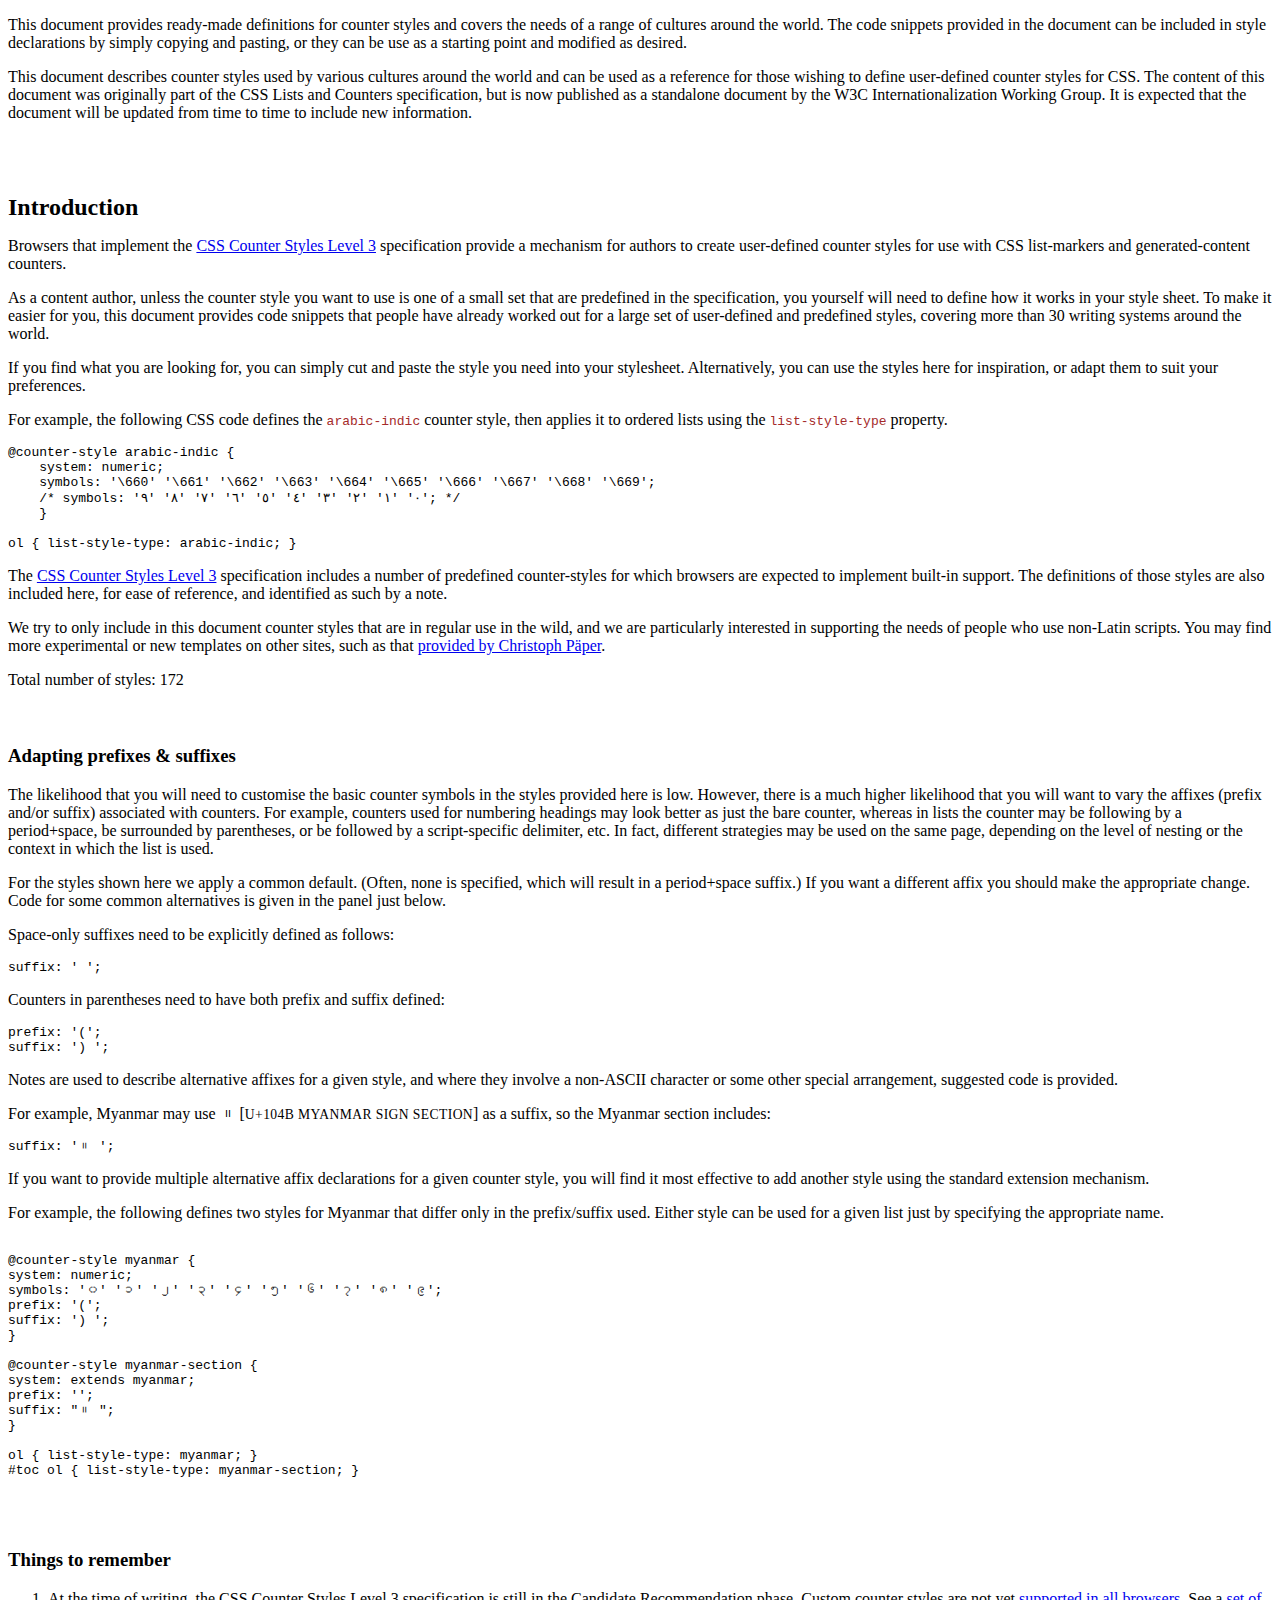
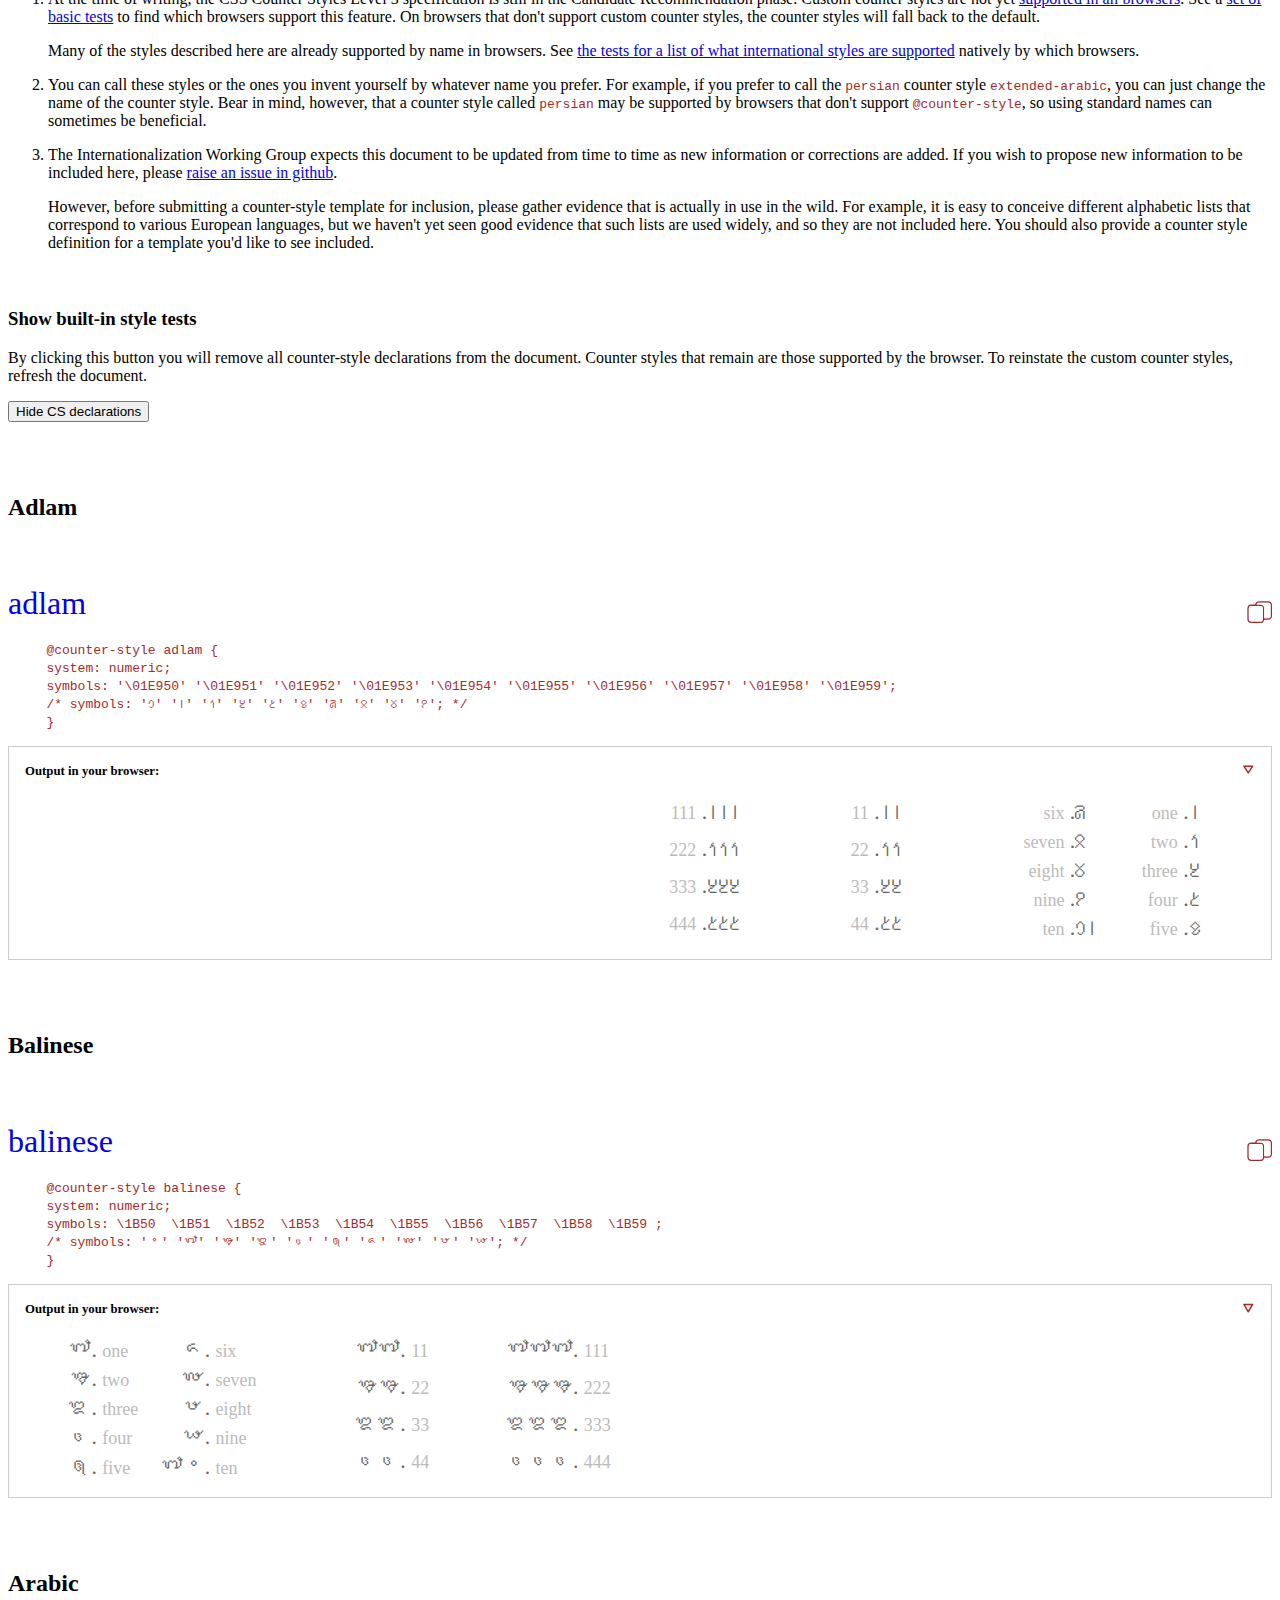
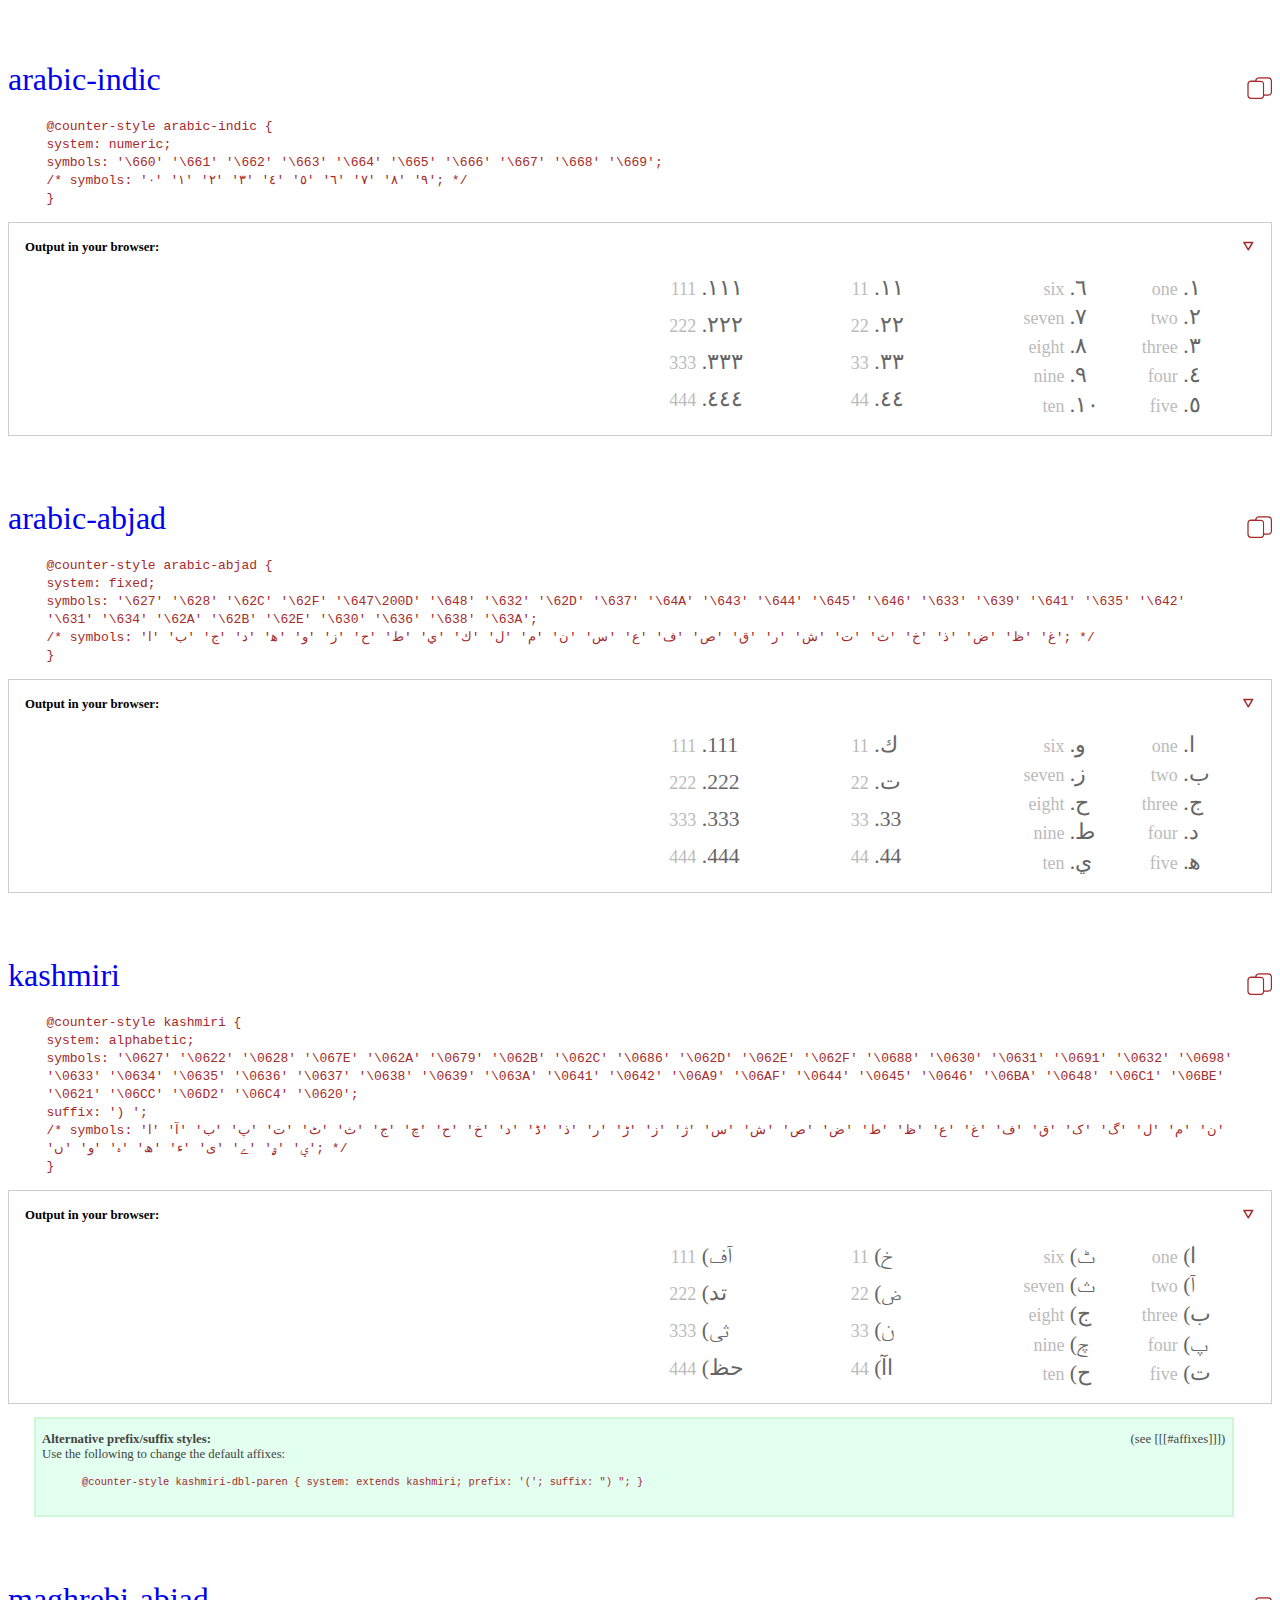
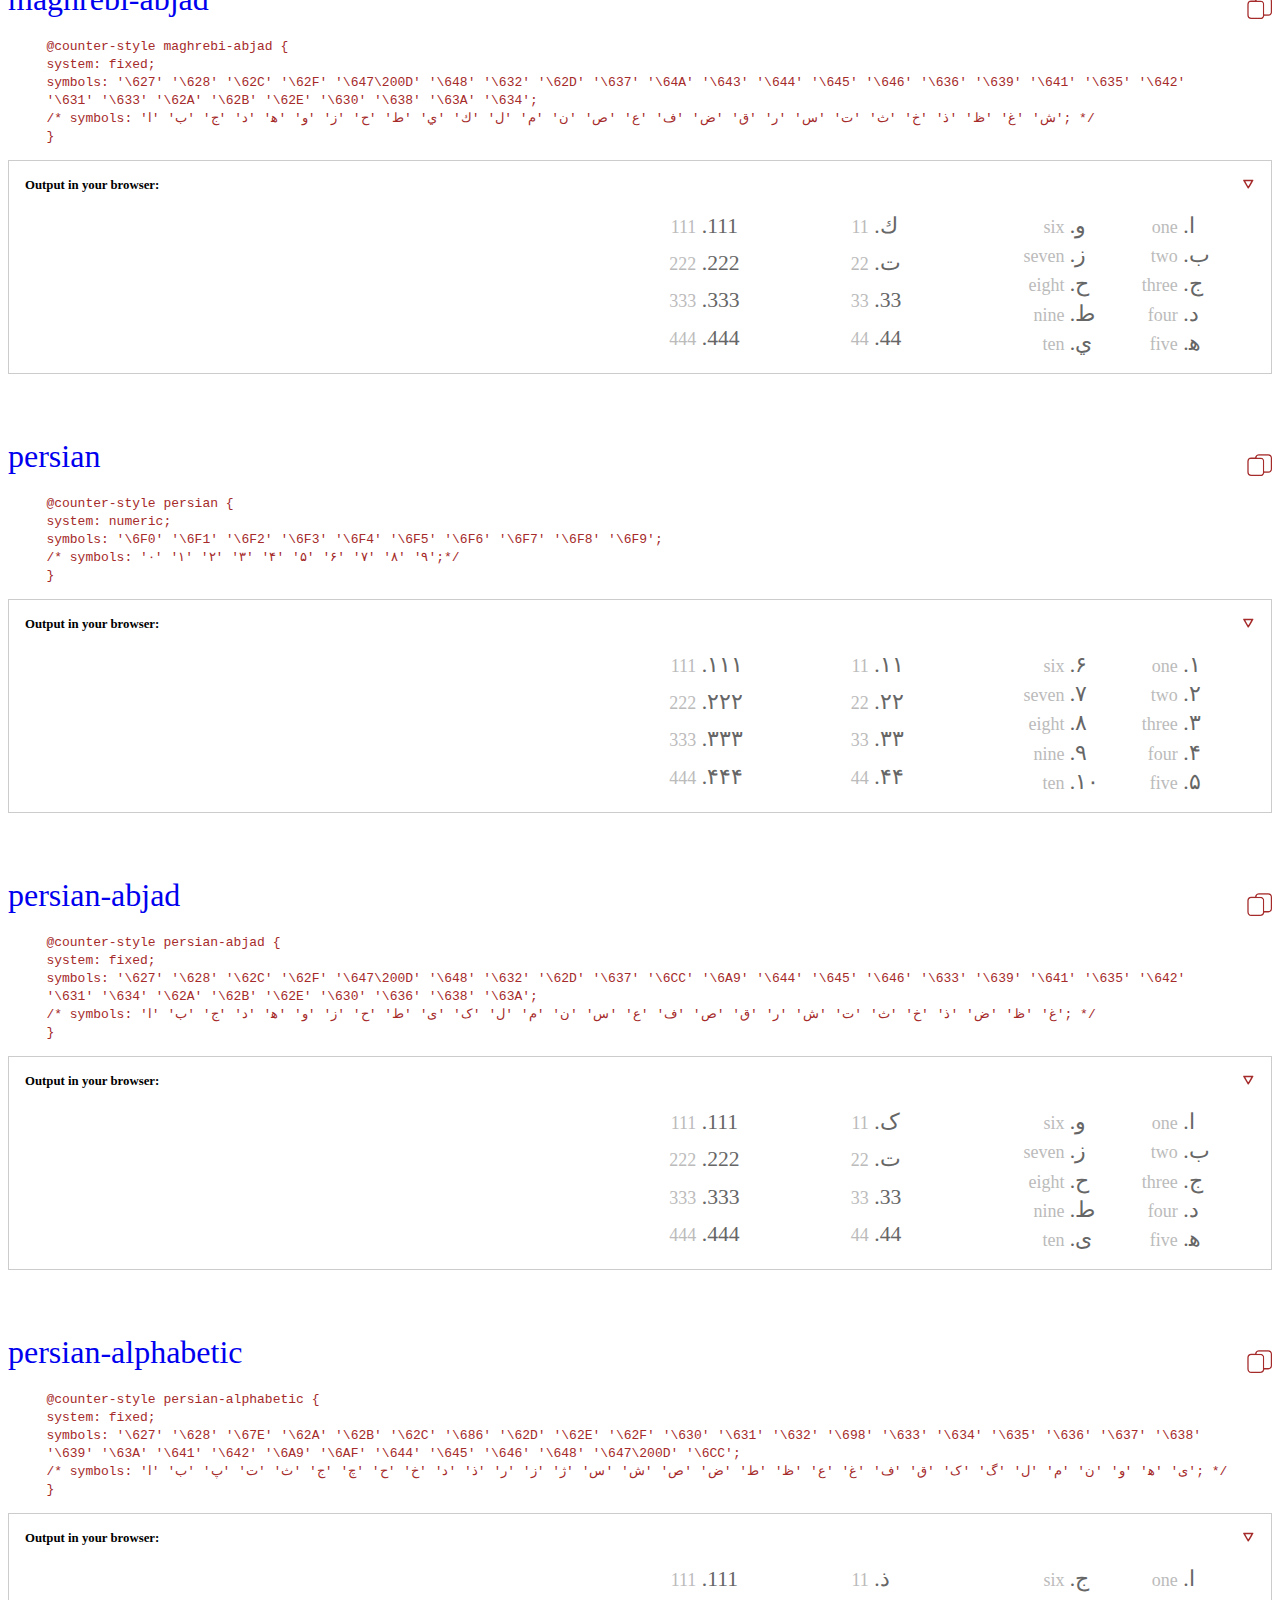
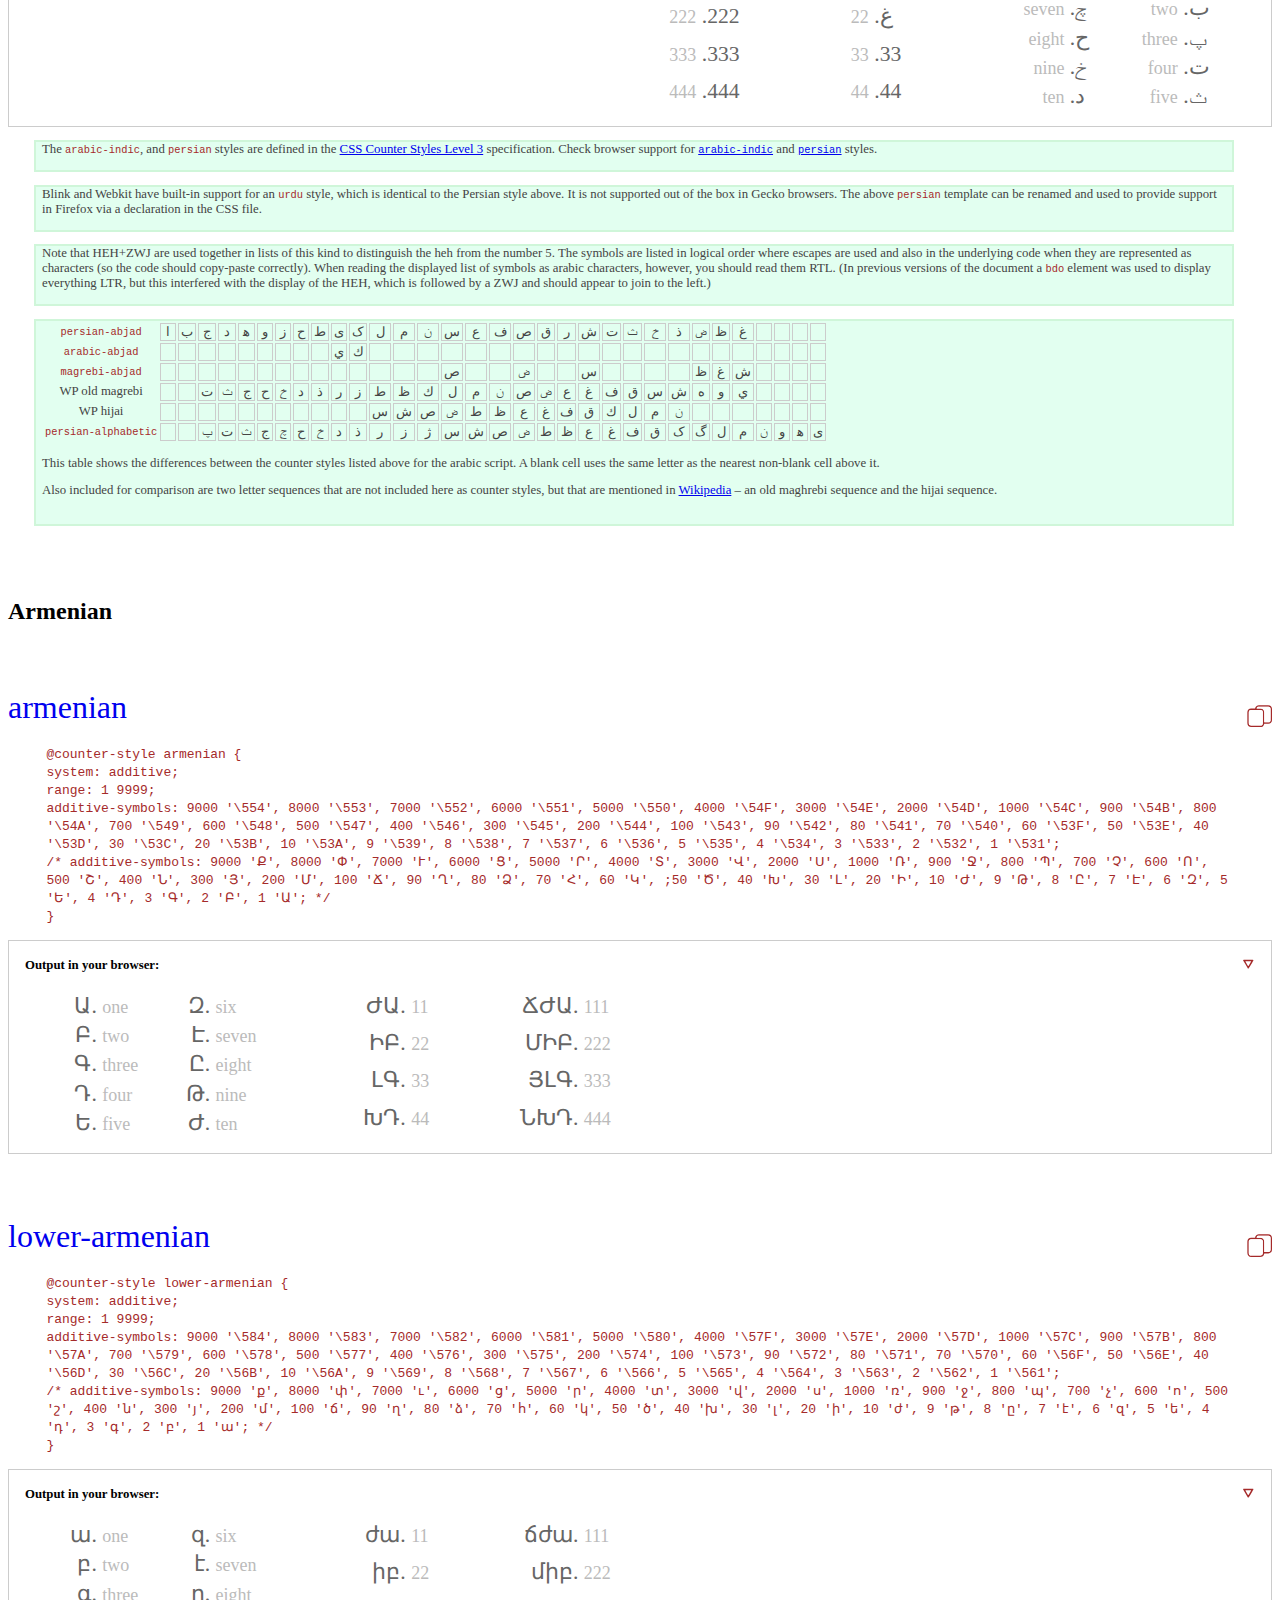
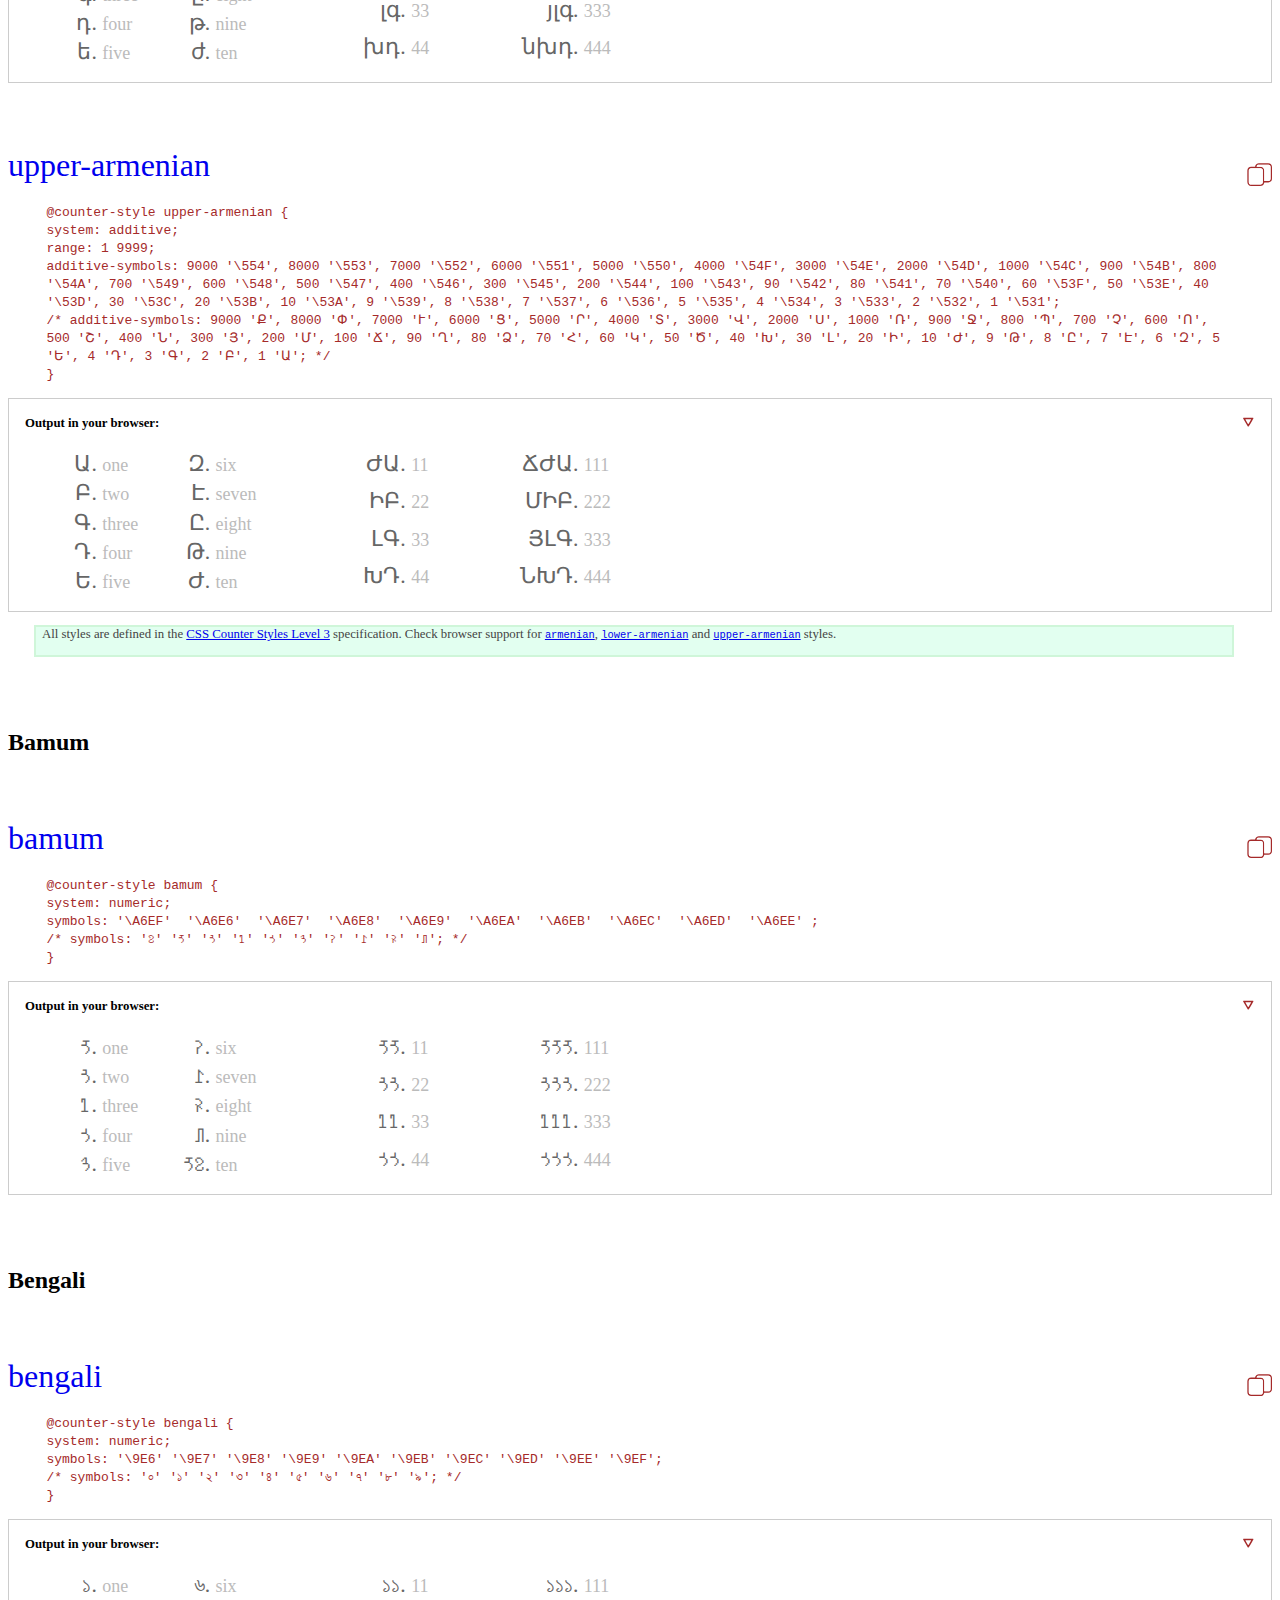
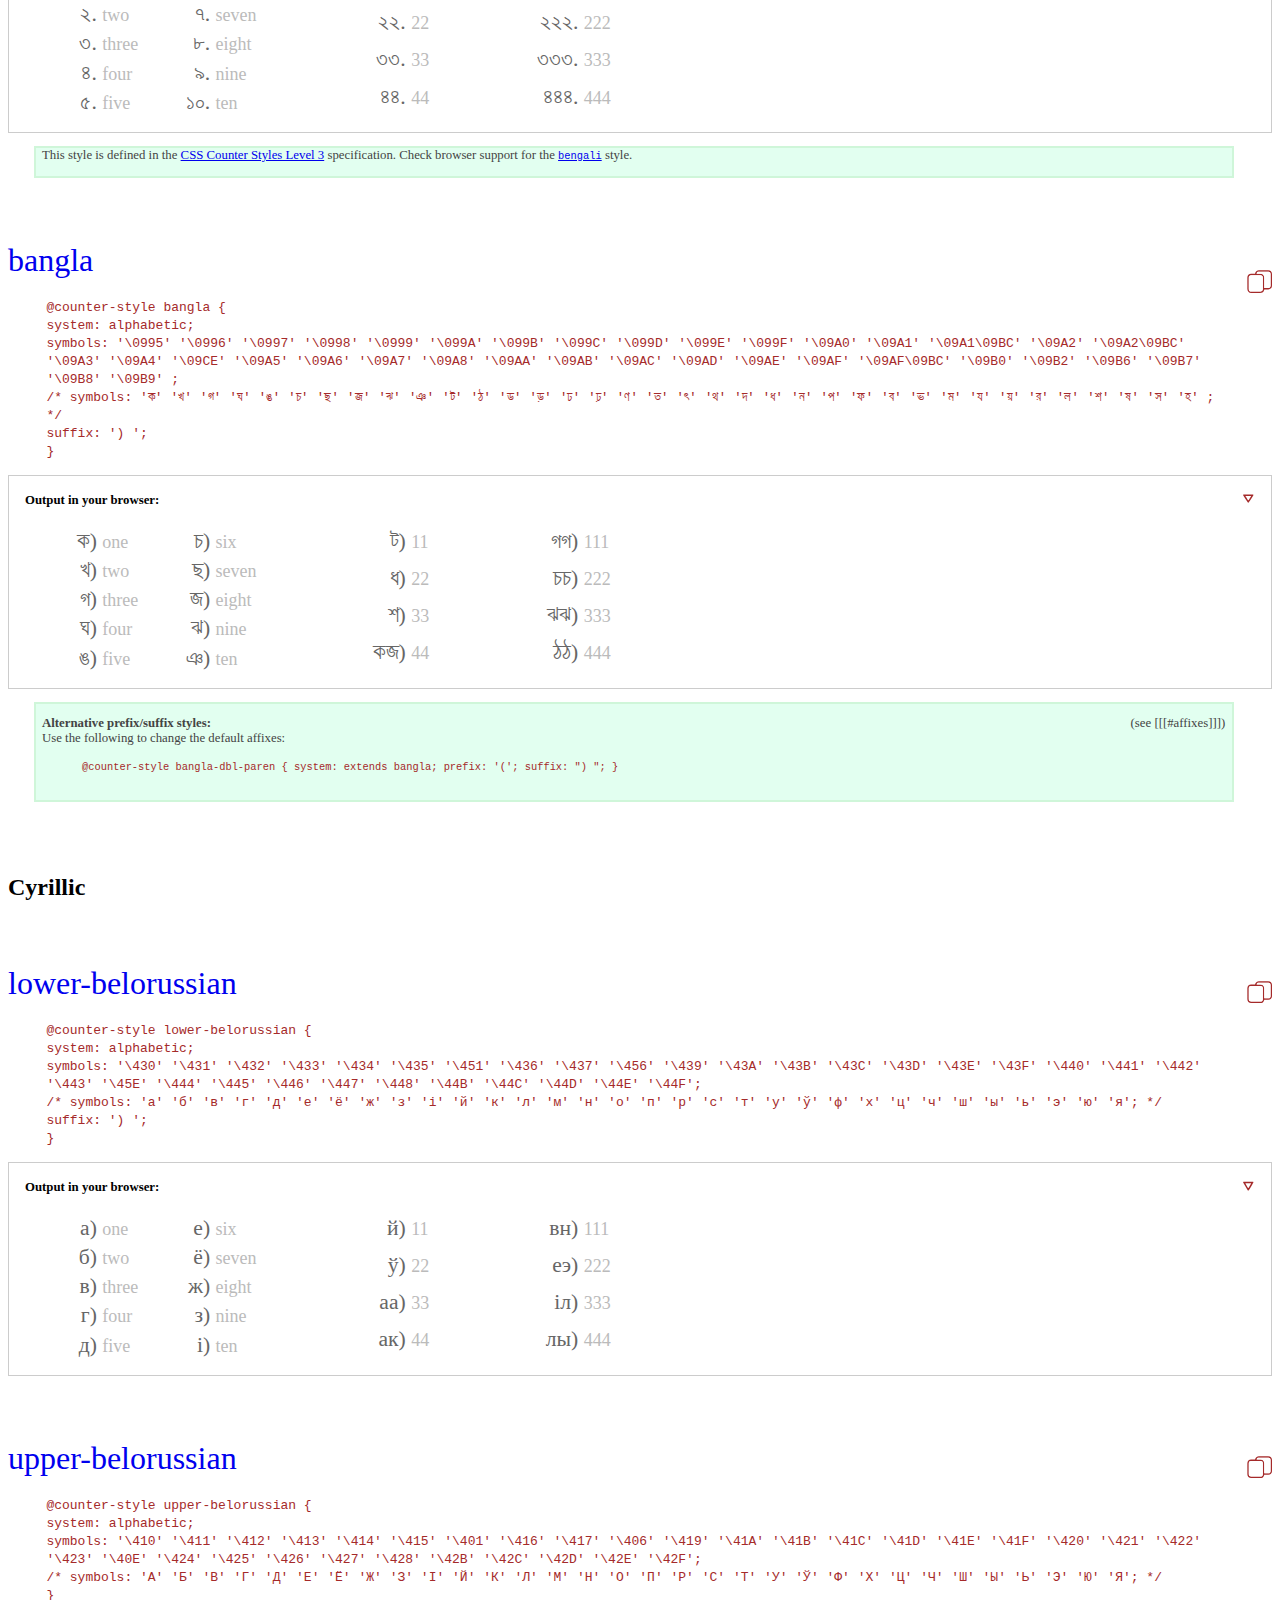
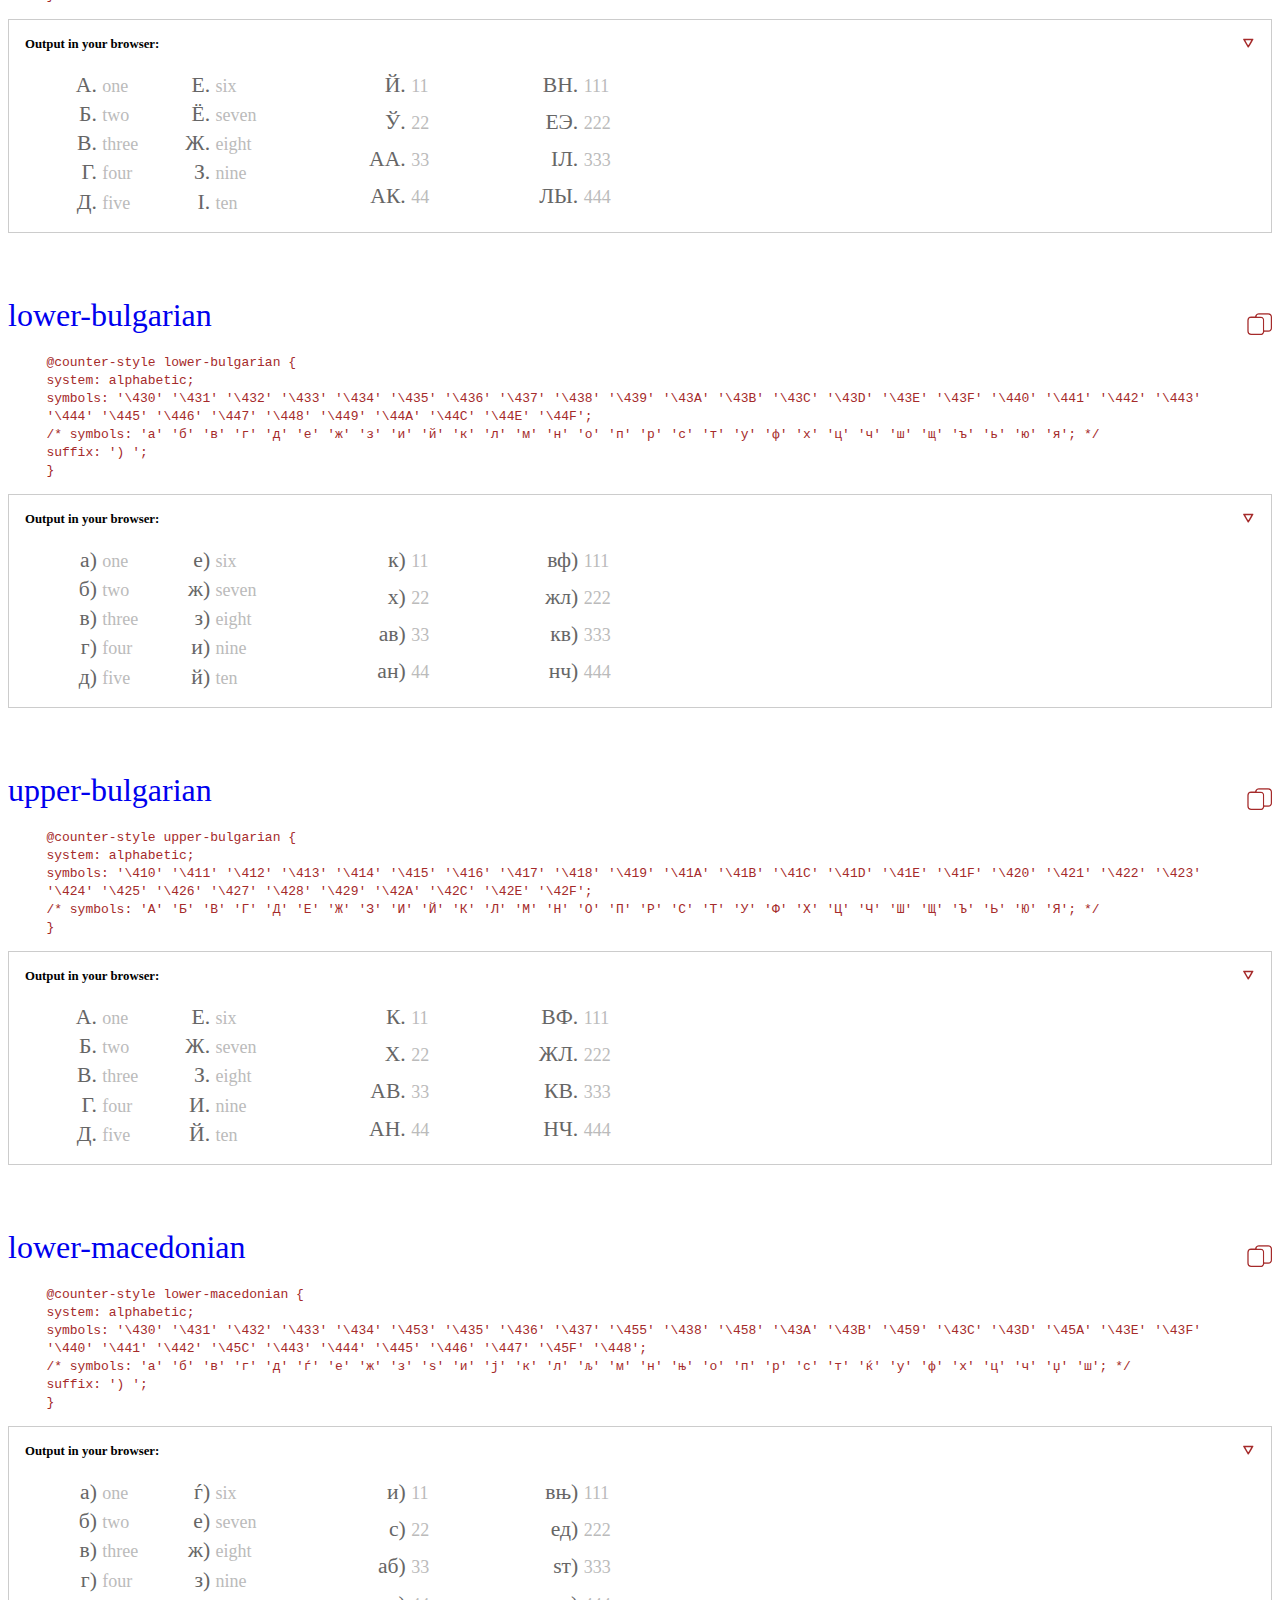
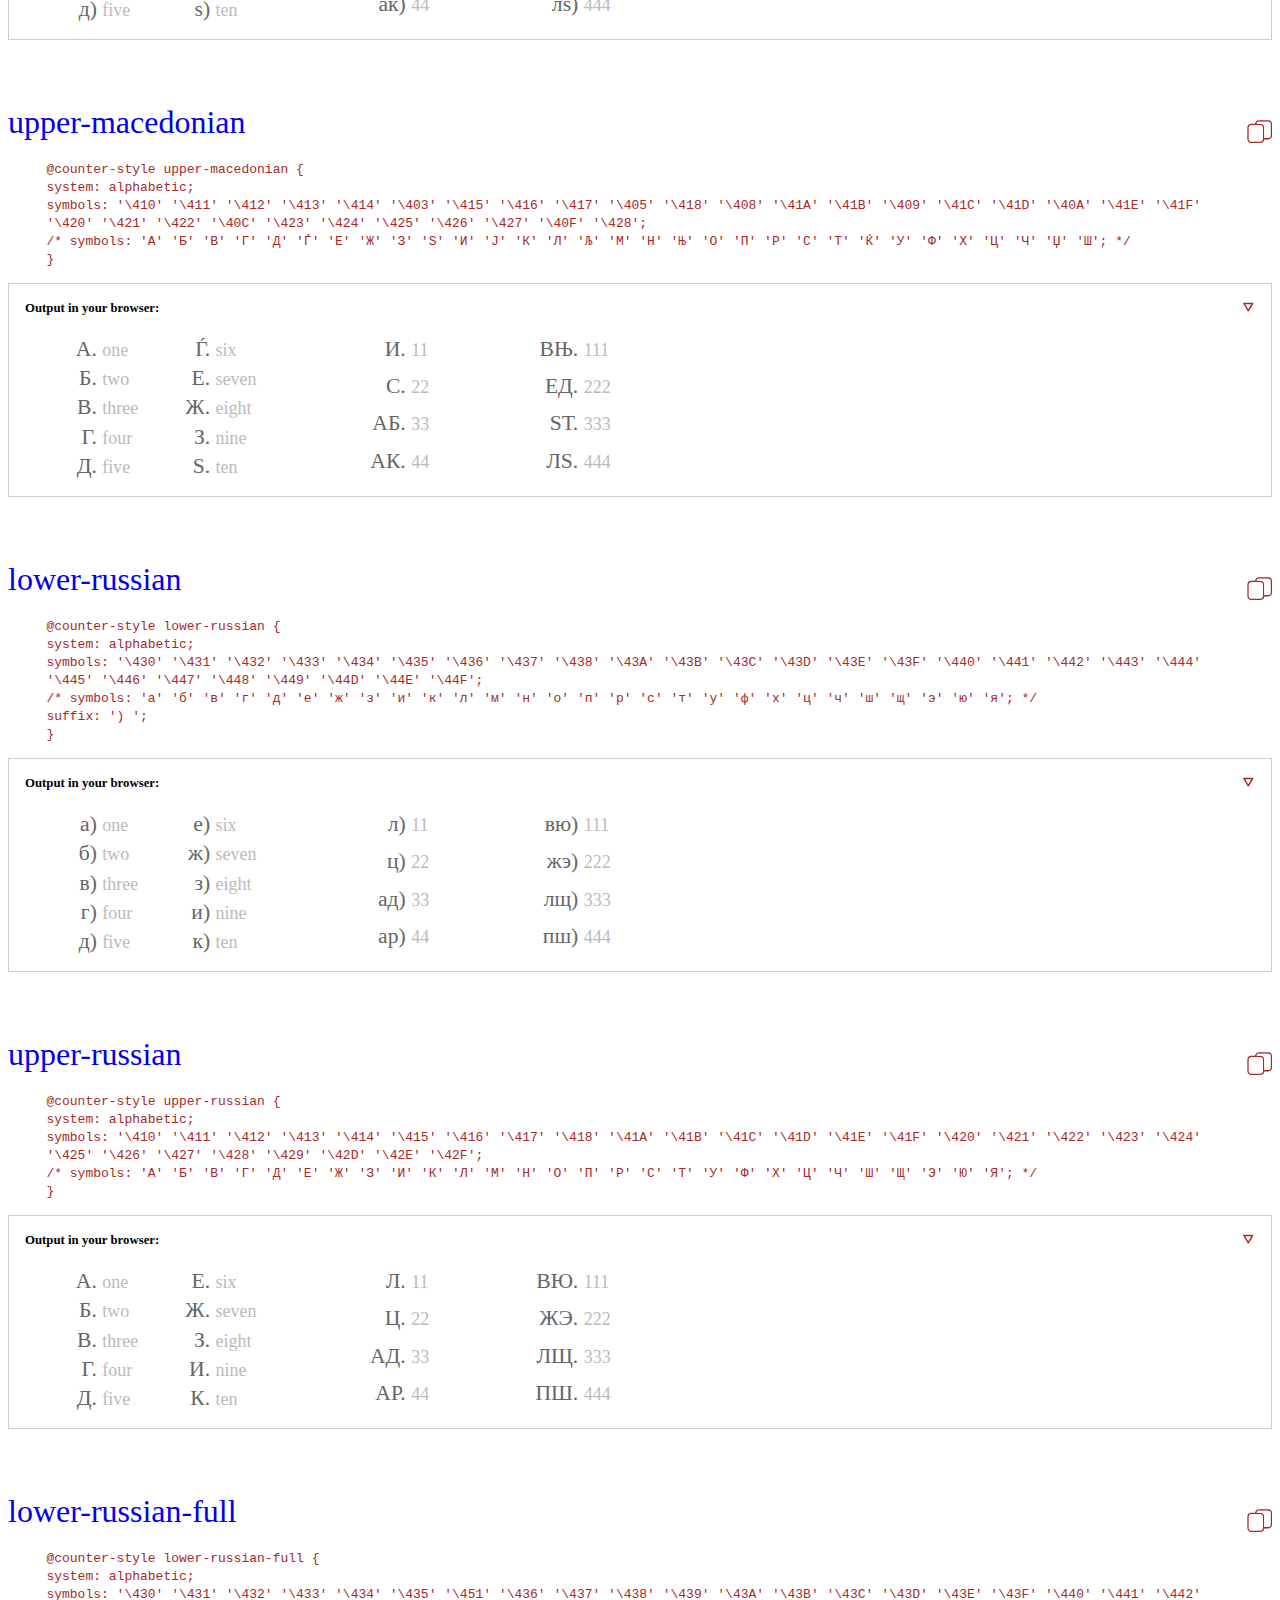
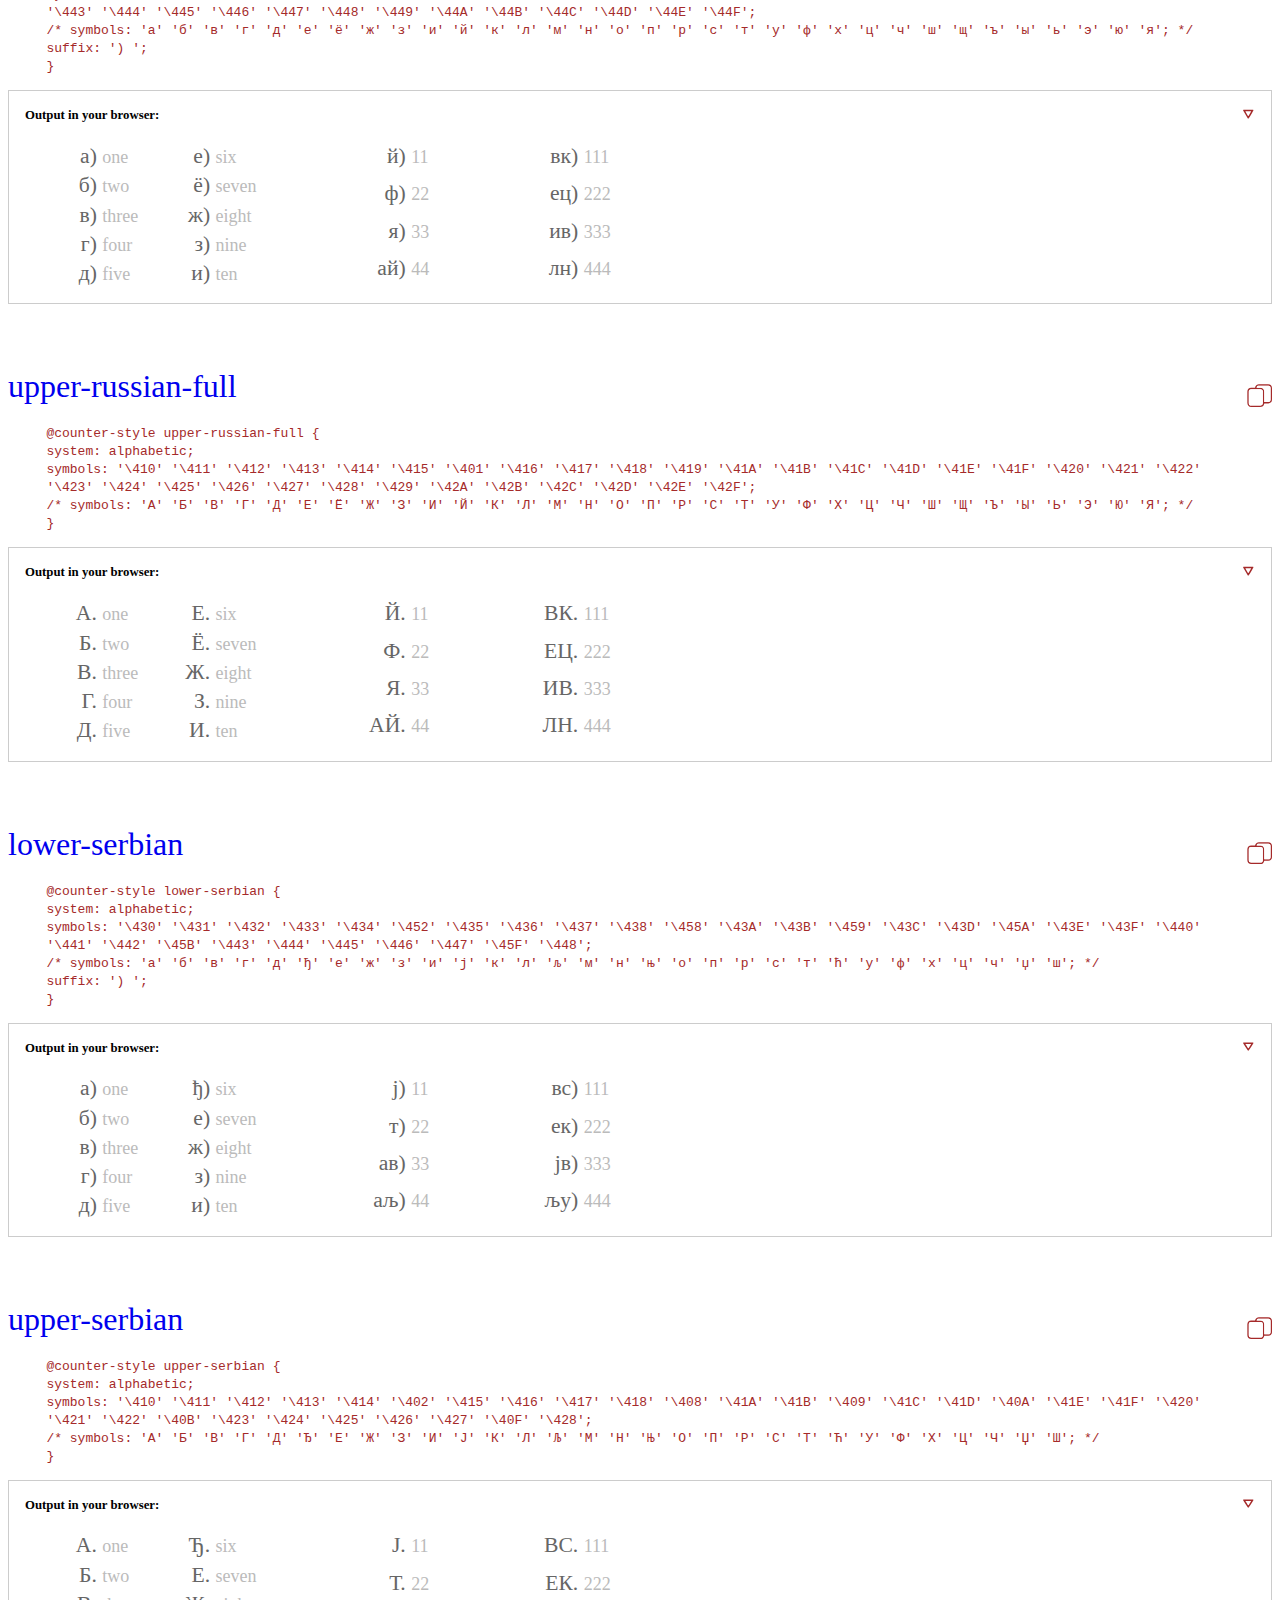
==== commit 23e46643: "Separate link-based headings from the template." ====
--- a/test.html
+++ b/test.html
@@ -197,7 +197,7 @@
     float: right;
     margin-inline-start: 2rem;
     margin-block-end: 1rem;
-    margin-block-start: 3rem;
+    margin-block-start: 5rem;
     }
 .copyMe img {
     height: 1.4em;
@@ -366,8 +366,10 @@
 
 <div class="copyMe" onclick="copyTemplate('adlam')"><img src="copy.svg" alt="Copy the style template." title="Copy the style template."></div>
 
-<p class="counterstyle" id="adlam"><code><bdo dir="ltr">
-@counter-style <a href="#adlam">adlam</a> {
+<p class="name" id="adlam"><a href="#adlam">adlam</a></p>
+
+<p class="counterstyle"><code><bdo dir="ltr">
+@counter-style adlam {
 system: numeric;
 symbols: '\01E950' '\01E951' '\01E952' '\01E953' '\01E954' '\01E955' '\01E956' '\01E957' '\01E958' '\01E959';
 /* symbols: '&#x1E950;' '&#x1E951;' '&#x1E952;' '&#x1E953;' '&#x1E954;' '&#x1E955;' '&#x1E956;' '&#x1E957;' '&#x1E958;' '&#x1E959;'; */
@@ -393,8 +395,10 @@
 
 <div class="copyMe" onclick="copyTemplate('balinese')"><img src="copy.svg" alt="Copy the style template." title="Copy the style template."></div>
 
-<p class="counterstyle" id="balinese"><code><bdo dir="ltr">
-@counter-style <a href="#balinese">balinese</a> {
+<p class="name" id="balinese"><a href="#balinese">balinese</a></p>
+
+<p class="counterstyle"><code><bdo dir="ltr">
+@counter-style balinese {
 system: numeric;
 symbols: \1B50  \1B51  \1B52  \1B53  \1B54  \1B55  \1B56  \1B57  \1B58  \1B59 ;
 /* symbols: '᭐' '᭑' '᭒' '᭓' '᭔' '᭕' '᭖' '᭗' '᭘' '᭙'; */
@@ -426,8 +430,10 @@
 
 <div class="copyMe" onclick="copyTemplate('arabic-indic')"><img src="copy.svg" alt="Copy the style template." title="Copy the style template."></div>
 
-<p class="counterstyle" id="arabic-indic"><code><bdo dir="ltr">
-@counter-style <a href="#arabic-indic">arabic-indic</a> {
+<p class="name" id="arabic-indic"><a href="#arabic-indic">arabic-indic</a></p>
+
+<p class="counterstyle"><code><bdo dir="ltr">
+@counter-style arabic-indic {
 system: numeric;
 symbols: '\660' '\661' '\662' '\663' '\664' '\665' '\666' '\667' '\668' '\669';
 /* symbols: '&#1632;' '&#1633;' '&#1634;' '&#1635;' '&#1636;' '&#1637;' '&#1638;' '&#1639;' '&#1640;' '&#1641;'; */
@@ -452,8 +458,10 @@
 
 <div class="copyMe" onclick="copyTemplate('arabic-abjad')"><img src="copy.svg" alt="Copy the style template." title="Copy the style template."></div>
 
-<p class="counterstyle" id="arabic-abjad"><code><bdo dir="ltr">
-@counter-style <a href="#arabic-abjad">arabic-abjad</a> {
+<p class="name" id="arabic-abjad"><a href="#arabic-abjad">arabic-abjad</a></p>
+
+<p class="counterstyle"><code><bdo dir="ltr">
+@counter-style arabic-abjad {
 system: fixed;
 symbols: '\627' '\628' '\62C' '\62F' '\647\200D' '\648' '\632' '\62D' '\637' '\64A' '\643' '\644' '\645' '\646' '\633' '\639' '\641' '\635' '\642' '\631' '\634' '\62A' '\62B' '\62E' '\630' '\636' '\638' '\63A';
 /* symbols: '&#1575;' '&#1576;' '&#1580;' '&#1583;' '&#1607;&#8205;' '&#1608;' '&#1586;' '&#1581;' '&#1591;' '&#1610;' '&#1603;' '&#1604;' '&#1605;' '&#1606;' '&#1587;' '&#1593;' '&#1601;' '&#1589;' '&#1602;' '&#1585;' '&#1588;' '&#1578;' '&#1579;' '&#1582;' '&#1584;' '&#1590;' '&#1592;' '&#1594;'; */
@@ -479,8 +487,10 @@
 
 <div class="copyMe" onclick="copyTemplate('kashmiri')"><img src="copy.svg" alt="Copy the style template." title="Copy the style template."></div>
 
-<p class="counterstyle" id="kashmiri"><code><bdo dir="ltr">
-@counter-style <a href="#kashmiri">kashmiri</a> {
+<p class="name" id="kashmiri"><a href="#kashmiri">kashmiri</a></p>
+
+<p class="counterstyle"><code><bdo dir="ltr">
+@counter-style kashmiri {
 system: alphabetic;
 symbols: '\0627' '\0622' '\0628' '\067E' '\062A' '\0679' '\062B' '\062C' '\0686' '\062D' '\062E' '\062F' '\0688' '\0630' '\0631' '\0691' '\0632' '\0698' '\0633' '\0634' '\0635' '\0636' '\0637' '\0638' '\0639' '\063A' '\0641' '\0642' '\06A9' '\06AF' '\0644' '\0645' '\0646' '\06BA' '\0648' '\06C1' '\06BE' '\0621' '\06CC' '\06D2' '\06C4' '\0620';
 suffix: ') ';
@@ -521,8 +531,10 @@
 
 <div class="copyMe" onclick="copyTemplate('maghrebi-abjad')"><img src="copy.svg" alt="Copy the style template." title="Copy the style template."></div>
 
-<p class="counterstyle" id="maghrebi-abjad"><code><bdo dir="ltr">
-@counter-style <a href="#maghrebi-abjad">maghrebi-abjad</a> {
+<p class="name" id="maghrebi-abjad"><a href="#maghrebi-abjad">maghrebi-abjad</a></p>
+
+<p class="counterstyle"><code><bdo dir="ltr">
+@counter-style maghrebi-abjad {
 system: fixed;
 symbols: '\627' '\628' '\62C' '\62F' '\647\200D' '\648' '\632' '\62D' '\637' '\64A' '\643' '\644' '\645' '\646' '\636' '\639' '\641' '\635' '\642' '\631' '\633' '\62A' '\62B' '\62E' '\630' '\638' '\63A' '\634';
 /* symbols: '&#1575;' '&#1576;' '&#1580;' '&#1583;' '&#1607;&#8205;' '&#1608;' '&#1586;' '&#1581;' '&#1591;' '&#1610;' '&#1603;' '&#1604;' '&#1605;' '&#1606;' '&#1589;' '&#1593;' '&#1601;' '&#1590;' '&#1602;' '&#1585;' '&#1587;' '&#1578;' '&#1579;' '&#1582;' '&#1584;' '&#1592;' '&#1594;' '&#1588;'; */
@@ -552,8 +564,10 @@
 
 <div class="copyMe" onclick="copyTemplate('persian')"><img src="copy.svg" alt="Copy the style template." title="Copy the style template."></div>
 
-<p class="counterstyle" id="persian"><code><bdo dir="ltr">
-@counter-style <a href="#persian">persian</a> {
+<p class="name" id="persian"><a href="#persian">persian</a></p>
+
+<p class="counterstyle"><code><bdo dir="ltr">
+@counter-style persian {
 system: numeric;
 symbols: '\6F0' '\6F1' '\6F2' '\6F3' '\6F4' '\6F5' '\6F6' '\6F7' '\6F8' '\6F9';
 /* symbols: '&#1776;' '&#1777;' '&#1778;' '&#1779;' '&#1780;' '&#1781;' '&#1782;' '&#1783;' '&#1784;' '&#1785;';*/
@@ -583,8 +597,10 @@
 
 <div class="copyMe" onclick="copyTemplate('persian-abjad')"><img src="copy.svg" alt="Copy the style template." title="Copy the style template."></div>
 
-<p class="counterstyle" id="persian-abjad"><code><bdo dir="ltr">
-@counter-style <a href="#persian-abjad">persian-abjad</a> {
+<p class="name" id="persian-abjad"><a href="#persian-abjad">persian-abjad</a></p>
+
+<p class="counterstyle"><code><bdo dir="ltr">
+@counter-style persian-abjad {
 system: fixed;
 symbols: '\627' '\628' '\62C' '\62F' '\647\200D' '\648' '\632' '\62D' '\637' '\6CC' '\6A9' '\644' '\645' '\646' '\633' '\639' '\641' '\635' '\642' '\631' '\634' '\62A' '\62B' '\62E' '\630' '\636' '\638' '\63A';
 /* symbols: '&#1575;' '&#1576;' '&#1580;' '&#1583;' '&#1607;&#8205;' '&#1608;' '&#1586;' '&#1581;' '&#1591;' '&#1740;' '&#1705;' '&#1604;' '&#1605;' '&#1606;' '&#1587;' '&#1593;' '&#1601;' '&#1589;' '&#1602;' '&#1585;' '&#1588;' '&#1578;' '&#1579;' '&#1582;' '&#1584;' '&#1590;' '&#1592;' '&#1594;'; */
@@ -614,8 +630,10 @@
 
 <div class="copyMe" onclick="copyTemplate('persian-alphabetic')"><img src="copy.svg" alt="Copy the style template." title="Copy the style template."></div>
 
-<p class="counterstyle" id="persian-alphabetic"><code><bdo dir="ltr">
-@counter-style <a href="#persian-alphabetic">persian-alphabetic</a> {
+<p class="name" id="persian-alphabetic"><a href="#persian-alphabetic">persian-alphabetic</a></p>
+
+<p class="counterstyle"><code><bdo dir="ltr">
+@counter-style persian-alphabetic {
 system: fixed;
 symbols: '\627' '\628' '\67E' '\62A' '\62B' '\62C' '\686' '\62D' '\62E' '\62F' '\630' '\631' '\632' '\698' '\633' '\634' '\635' '\636' '\637' '\638' '\639' '\63A' '\641' '\642' '\6A9' '\6AF' '\644' '\645' '\646' '\648' '\647\200D' '\6CC';
 /* symbols: '&#1575;' '&#1576;' '&#1662;' '&#1578;' '&#1579;' '&#1580;' '&#1670;' '&#1581;' '&#1582;' '&#1583;' '&#1584;' '&#1585;' '&#1586;' '&#1688;' '&#1587;' '&#1588;' '&#1589;' '&#1590;' '&#1591;' '&#1592;' '&#1593;' '&#1594;' '&#1601;' '&#1602;' '&#1705;' '&#1711;' '&#1604;' '&#1605;' '&#1606;' '&#1608;' '&#1607;&#8205;' '&#1740;'; */
@@ -874,8 +892,10 @@
 
 <div class="copyMe" onclick="copyTemplate('armenian')"><img src="copy.svg" alt="Copy the style template." title="Copy the style template."></div>
 
-<p class="counterstyle" id="armenian"><code><bdo dir="ltr">
-@counter-style <a href="#armenian">armenian</a> {
+<p class="name" id="armenian"><a href="#armenian">armenian</a></p>
+
+<p class="counterstyle"><code><bdo dir="ltr">
+@counter-style armenian {
 system: additive;
 range: 1 9999;
 additive-symbols: 9000 '\554', 8000 '\553', 7000 '\552', 6000 '\551', 5000 '\550', 4000 '\54F', 3000 '\54E', 2000 '\54D', 1000 '\54C', 900 '\54B', 800 '\54A', 700 '\549', 600 '\548', 500 '\547', 400 '\546', 300 '\545', 200 '\544', 100 '\543', 90 '\542', 80 '\541', 70 '\540', 60 '\53F', 50 '\53E', 40 '\53D', 30 '\53C', 20 '\53B', 10 '\53A', 9 '\539', 8 '\538', 7 '\537', 6 '\536', 5 '\535', 4 '\534', 3 '\533', 2 '\532', 1 '\531';
@@ -907,8 +927,10 @@
 
 <div class="copyMe" onclick="copyTemplate('lower-armenian')"><img src="copy.svg" alt="Copy the style template." title="Copy the style template."></div>
 
-<p class="counterstyle" id="lower-armenian"><code><bdo dir="ltr">
-@counter-style <a href="#lower-armenian">lower-armenian</a> {
+<p class="name" id="lower-armenian"><a href="#lower-armenian">lower-armenian</a></p>
+
+<p class="counterstyle"><code><bdo dir="ltr">
+@counter-style lower-armenian {
 system: additive;
 range: 1 9999;
 additive-symbols: 9000 '\584', 8000 '\583', 7000 '\582', 6000 '\581', 5000 '\580', 4000 '\57F', 3000 '\57E', 2000 '\57D', 1000 '\57C', 900 '\57B', 800 '\57A', 700 '\579', 600 '\578', 500 '\577', 400 '\576', 300 '\575', 200 '\574', 100 '\573', 90 '\572', 80 '\571', 70 '\570', 60 '\56F', 50 '\56E', 40 '\56D', 30 '\56C', 20 '\56B', 10 '\56A', 9 '\569', 8 '\568', 7 '\567', 6 '\566', 5 '\565', 4 '\564', 3 '\563', 2 '\562', 1 '\561';
@@ -940,8 +962,10 @@
 
 <div class="copyMe" onclick="copyTemplate('upper-armenian')"><img src="copy.svg" alt="Copy the style template." title="Copy the style template."></div>
 
-<p class="counterstyle" id="upper-armenian"><code><bdo dir="ltr">
-@counter-style <a href="#upper-armenian">upper-armenian</a> {
+<p class="name" id="upper-armenian"><a href="#upper-armenian">upper-armenian</a></p>
+
+<p class="counterstyle"><code><bdo dir="ltr">
+@counter-style upper-armenian {
 system: additive;
 range: 1 9999;
 additive-symbols: 9000 '\554', 8000 '\553', 7000 '\552', 6000 '\551', 5000 '\550', 4000 '\54F', 3000 '\54E', 2000 '\54D', 1000 '\54C', 900 '\54B', 800 '\54A', 700 '\549', 600 '\548', 500 '\547', 400 '\546', 300 '\545', 200 '\544', 100 '\543', 90 '\542', 80 '\541', 70 '\540', 60 '\53F', 50 '\53E', 40 '\53D', 30 '\53C', 20 '\53B', 10 '\53A', 9 '\539', 8 '\538', 7 '\537', 6 '\536', 5 '\535', 4 '\534', 3 '\533', 2 '\532', 1 '\531';
@@ -982,8 +1006,10 @@
 
 <div class="copyMe" onclick="copyTemplate('bamum')"><img src="copy.svg" alt="Copy the style template." title="Copy the style template."></div>
 
-<p class="counterstyle" id="bamum"><code><bdo dir="ltr">
-@counter-style <a href="#bamum">bamum</a> {
+<p class="name" id="bamum"><a href="#bamum">bamum</a></p>
+
+<p class="counterstyle"><code><bdo dir="ltr">
+@counter-style bamum {
 system: numeric;
 symbols: '\A6EF'  '\A6E6'  '\A6E7'  '\A6E8'  '\A6E9'  '\A6EA'  '\A6EB'  '\A6EC'  '\A6ED'  '\A6EE' ;
 /* symbols: 'ꛯ' 'ꛦ' 'ꛧ' 'ꛨ' 'ꛩ' 'ꛪ' 'ꛫ' 'ꛬ' 'ꛭ' 'ꛮ'; */
@@ -1015,8 +1041,10 @@
 
 <div class="copyMe" onclick="copyTemplate('bengali')"><img src="copy.svg" alt="Copy the style template." title="Copy the style template."></div>
 
-<p class="counterstyle" id="bengali"><code><bdo dir="ltr">
-@counter-style <a href="#bengali">bengali</a> {
+<p class="name" id="bengali"><a href="#bengali">bengali</a></p>
+
+<p class="counterstyle"><code><bdo dir="ltr">
+@counter-style bengali {
 system: numeric;
 symbols: '\9E6' '\9E7' '\9E8' '\9E9' '\9EA' '\9EB' '\9EC' '\9ED' '\9EE' '\9EF';
 /* symbols: '&#2534;' '&#2535;' '&#2536;' '&#2537;' '&#2538;' '&#2539;' '&#2540;' '&#2541;' '&#2542;' '&#2543;'; */
@@ -1043,8 +1071,10 @@
 
 <div class="copyMe" onclick="copyTemplate('bangla')"><img src="copy.svg" alt="Copy the style template." title="Copy the style template."></div>
 
-<p class="counterstyle" id="bangla"><code><bdo dir="ltr">
-@counter-style <a href="#bangla">bangla</a> {
+<p class="name" id="bangla"><a href="#bangla">bangla</a></p>
+
+<p class="counterstyle"><code><bdo dir="ltr">
+@counter-style bangla {
 system: alphabetic;
 symbols: '\0995' '\0996' '\0997' '\0998' '\0999' '\099A' '\099B' '\099C' '\099D' '\099E' '\099F' '\09A0' '\09A1' '\09A1\09BC' '\09A2' '\09A2\09BC' '\09A3' '\09A4' '\09CE' '\09A5' '\09A6' '\09A7' '\09A8' '\09AA' '\09AB' '\09AC' '\09AD' '\09AE' '\09AF' '\09AF\09BC' '\09B0' '\09B2' '\09B6' '\09B7' '\09B8' '\09B9' ;
 /* symbols: 'ক' 'খ' 'গ' 'ঘ' 'ঙ' 'চ' 'ছ' 'জ' 'ঝ' 'ঞ' 'ট' 'ঠ' 'ড' 'ড়' 'ঢ' 'ঢ়' 'ণ' 'ত' 'ৎ' 'থ' 'দ' 'ধ' 'ন' 'প' 'ফ' 'ব' 'ভ' 'ম' 'য' 'য়' 'র' 'ল' 'শ' 'ষ' 'স' 'হ' ; */
@@ -1093,8 +1123,10 @@
 
 <div class="copyMe" onclick="copyTemplate('lower-belorussian')"><img src="copy.svg" alt="Copy the style template." title="Copy the style template."></div>
 
-<p class="counterstyle" id="lower-belorussian"><code><bdo dir="ltr">
-@counter-style <a href="#lower-belorussian">lower-belorussian</a> {
+<p class="name" id="lower-belorussian"><a href="#lower-belorussian">lower-belorussian</a></p>
+
+<p class="counterstyle"><code><bdo dir="ltr">
+@counter-style lower-belorussian {
 system: alphabetic;
 symbols: '\430' '\431' '\432' '\433' '\434' '\435' '\451' '\436' '\437' '\456' '\439' '\43A' '\43B' '\43C' '\43D' '\43E' '\43F' '\440' '\441' '\442' '\443' '\45E' '\444' '\445' '\446' '\447' '\448' '\44B' '\44C' '\44D' '\44E' '\44F';
 /* symbols: '&#1072;' '&#1073;' '&#1074;' '&#1075;' '&#1076;' '&#1077;' '&#1105;' '&#1078;' '&#1079;' '&#1110;' '&#1081;' '&#1082;' '&#1083;' '&#1084;' '&#1085;' '&#1086;' '&#1087;' '&#1088;' '&#1089;' '&#1090;' '&#1091;' '&#1118;' '&#1092;' '&#1093;' '&#1094;' '&#1095;' '&#1096;' '&#1099;' '&#1100;' '&#1101;' '&#1102;' '&#1103;'; */
@@ -1112,6 +1144,35 @@
 
 
 
+<style class="cs">
+@counter-style upper-belorussian {
+system: alphabetic;
+symbols: '\410' '\411' '\412' '\413' '\414' '\415' '\401' '\416' '\417' '\406' '\419' '\41A' '\41B' '\41C' '\41D' '\41E' '\41F' '\420' '\421' '\422' '\423' '\40E' '\424' '\425' '\426' '\427' '\428' '\42B' '\42C' '\42D' '\42E' '\42F';
+}
+</style>
+
+<div class="copyMe" onclick="copyTemplate('upper-belorussian')"><img src="copy.svg" alt="Copy the style template." title="Copy the style template."></div>
+
+<p class="name" id="upper-belorussian"><a href="#upper-belorussian">upper-belorussian</a></p>
+
+<p class="counterstyle"><code><bdo dir="ltr">
+@counter-style upper-belorussian {
+system: alphabetic;
+symbols: '\410' '\411' '\412' '\413' '\414' '\415' '\401' '\416' '\417' '\406' '\419' '\41A' '\41B' '\41C' '\41D' '\41E' '\41F' '\420' '\421' '\422' '\423' '\40E' '\424' '\425' '\426' '\427' '\428' '\42B' '\42C' '\42D' '\42E' '\42F';
+/* symbols: '&#1040;' '&#1041;' '&#1042;' '&#1043;' '&#1044;' '&#1045;' '&#1025;' '&#1046;' '&#1047;' '&#1030;' '&#1049;' '&#1050;' '&#1051;' '&#1052;' '&#1053;' '&#1054;' '&#1055;' '&#1056;' '&#1057;' '&#1058;' '&#1059;' '&#1038;' '&#1060;' '&#1061;' '&#1062;' '&#1063;' '&#1064;' '&#1067;' '&#1068;' '&#1069;' '&#1070;' '&#1071;'; */
+}
+</bdo></code></p>
+
+<div id="out_upper-belorussian" class="browser_output"></div>
+<script>addExamples('upper-belorussian', 'be', '')</script>
+
+
+
+
+
+
+
+
 
 
 <style class="cs">
@@ -1124,8 +1185,10 @@
 
 <div class="copyMe" onclick="copyTemplate('lower-bulgarian')"><img src="copy.svg" alt="Copy the style template." title="Copy the style template."></div>
 
-<p class="counterstyle" id="lower-bulgarian"><code><bdo dir="ltr">
-@counter-style <a href="#lower-bulgarian">lower-bulgarian</a> {
+<p class="name" id="lower-bulgarian"><a href="#lower-bulgarian">lower-bulgarian</a></p>
+
+<p class="counterstyle"><code><bdo dir="ltr">
+@counter-style lower-bulgarian {
 system: alphabetic;
 symbols: '\430' '\431' '\432' '\433' '\434' '\435' '\436' '\437' '\438' '\439' '\43A' '\43B' '\43C' '\43D' '\43E' '\43F' '\440' '\441' '\442' '\443' '\444' '\445' '\446' '\447' '\448' '\449' '\44A' '\44C' '\44E' '\44F';
 /* symbols: '&#1072;' '&#1073;' '&#1074;' '&#1075;' '&#1076;' '&#1077;' '&#1078;' '&#1079;' '&#1080;' '&#1081;' '&#1082;' '&#1083;' '&#1084;' '&#1085;' '&#1086;' '&#1087;' '&#1088;' '&#1089;' '&#1090;' '&#1091;' '&#1092;' '&#1093;' '&#1094;' '&#1095;' '&#1096;' '&#1097;' '&#1098;' '&#1100;' '&#1102;' '&#1103;'; */
@@ -1144,6 +1207,35 @@
 
 
 <style class="cs">
+@counter-style upper-bulgarian {
+system: alphabetic;
+symbols: '\410' '\411' '\412' '\413' '\414' '\415' '\416' '\417' '\418' '\419' '\41A' '\41B' '\41C' '\41D' '\41E' '\41F' '\420' '\421' '\422' '\423' '\424' '\425' '\426' '\427' '\428' '\429' '\42A' '\42C' '\42E' '\42F';
+}
+</style>
+
+<div class="copyMe" onclick="copyTemplate('upper-bulgarian')"><img src="copy.svg" alt="Copy the style template." title="Copy the style template."></div>
+
+<p class="name" id="upper-bulgarian"><a href="#upper-bulgarian">upper-bulgarian</a></p>
+
+<p class="counterstyle"><code><bdo dir="ltr">
+@counter-style upper-bulgarian {
+system: alphabetic;
+symbols: '\410' '\411' '\412' '\413' '\414' '\415' '\416' '\417' '\418' '\419' '\41A' '\41B' '\41C' '\41D' '\41E' '\41F' '\420' '\421' '\422' '\423' '\424' '\425' '\426' '\427' '\428' '\429' '\42A' '\42C' '\42E' '\42F';
+/* symbols: '&#1040;' '&#1041;' '&#1042;' '&#1043;' '&#1044;' '&#1045;' '&#1046;' '&#1047;' '&#1048;' '&#1049;' '&#1050;' '&#1051;' '&#1052;' '&#1053;' '&#1054;' '&#1055;' '&#1056;' '&#1057;' '&#1058;' '&#1059;' '&#1060;' '&#1061;' '&#1062;' '&#1063;' '&#1064;' '&#1065;' '&#1066;' '&#1068;' '&#1070;' '&#1071;'; */
+}
+</bdo></code></p>
+
+<div id="out_upper-bulgarian" class="browser_output"></div>
+<script>addExamples('upper-bulgarian', 'bg', '')</script>
+
+
+
+
+
+
+
+
+<style class="cs">
 @counter-style lower-macedonian {
 system: alphabetic;
 symbols: '\430' '\431' '\432' '\433' '\434' '\453' '\435' '\436' '\437' '\455' '\438' '\458' '\43A' '\43B' '\459' '\43C' '\43D' '\45A' '\43E' '\43F' '\440' '\441' '\442' '\45C' '\443' '\444' '\445' '\446' '\447' '\45F' '\448';
@@ -1153,8 +1245,10 @@
 
 <div class="copyMe" onclick="copyTemplate('lower-macedonian')"><img src="copy.svg" alt="Copy the style template." title="Copy the style template."></div>
 
-<p class="counterstyle" id="lower-macedonian"><code><bdo dir="ltr">
-@counter-style <a href="#lower-macedonian">lower-macedonian</a> {
+<p class="name" id="lower-macedonian"><a href="#lower-macedonian">lower-macedonian</a></p>
+
+<p class="counterstyle"><code><bdo dir="ltr">
+@counter-style lower-macedonian {
 system: alphabetic;
 symbols: '\430' '\431' '\432' '\433' '\434' '\453' '\435' '\436' '\437' '\455' '\438' '\458' '\43A' '\43B' '\459' '\43C' '\43D' '\45A' '\43E' '\43F' '\440' '\441' '\442' '\45C' '\443' '\444' '\445' '\446' '\447' '\45F' '\448';
 /* symbols: '&#1072;' '&#1073;' '&#1074;' '&#1075;' '&#1076;' '&#1107;' '&#1077;' '&#1078;' '&#1079;' '&#1109;' '&#1080;' '&#1112;' '&#1082;' '&#1083;' '&#1113;' '&#1084;' '&#1085;' '&#1114;' '&#1086;' '&#1087;' '&#1088;' '&#1089;' '&#1090;' '&#1116;' '&#1091;' '&#1092;' '&#1093;' '&#1094;' '&#1095;' '&#1119;' '&#1096;'; */
@@ -1170,6 +1264,35 @@
 
 
 
+
+
+<style class="cs">
+@counter-style upper-macedonian {
+system: alphabetic;
+symbols: '\410' '\411' '\412' '\413' '\414' '\403' '\415' '\416' '\417' '\405' '\418' '\408' '\41A' '\41B' '\409' '\41C' '\41D' '\40A' '\41E' '\41F' '\420' '\421' '\422' '\40C' '\423' '\424' '\425' '\426' '\427' '\40F' '\428';
+}
+</style>
+
+<div class="copyMe" onclick="copyTemplate('upper-macedonian')"><img src="copy.svg" alt="Copy the style template." title="Copy the style template."></div>
+
+<p class="name" id="upper-macedonian"><a href="#upper-macedonian">upper-macedonian</a></p>
+
+<p class="counterstyle"><code><bdo dir="ltr">
+@counter-style upper-macedonian {
+system: alphabetic;
+symbols: '\410' '\411' '\412' '\413' '\414' '\403' '\415' '\416' '\417' '\405' '\418' '\408' '\41A' '\41B' '\409' '\41C' '\41D' '\40A' '\41E' '\41F' '\420' '\421' '\422' '\40C' '\423' '\424' '\425' '\426' '\427' '\40F' '\428';
+/* symbols: '&#1040;' '&#1041;' '&#1042;' '&#1043;' '&#1044;' '&#1027;' '&#1045;' '&#1046;' '&#1047;' '&#1029;' '&#1048;' '&#1032;' '&#1050;' '&#1051;' '&#1033;' '&#1052;' '&#1053;' '&#1034;' '&#1054;' '&#1055;' '&#1056;' '&#1057;' '&#1058;' '&#1036;' '&#1059;' '&#1060;' '&#1061;' '&#1062;' '&#1063;' '&#1039;' '&#1064;'; */
+}
+</bdo></code></p>
+
+<div id="out_upper-macedonian" class="browser_output"></div>
+<script>addExamples('upper-macedonian', 'mk', '')</script>
+
+
+
+
+
+
 <style class="cs">
 @counter-style lower-russian {
 system: alphabetic;
@@ -1180,8 +1303,10 @@
 
 <div class="copyMe" onclick="copyTemplate('lower-russian')"><img src="copy.svg" alt="Copy the style template." title="Copy the style template."></div>
 
-<p class="counterstyle" id="lower-russian"><code><bdo dir="ltr">
-@counter-style <a href="#lower-russian">lower-russian</a> {
+<p class="name" id="lower-russian"><a href="#lower-russian">lower-russian</a></p>
+
+<p class="counterstyle"><code><bdo dir="ltr">
+@counter-style lower-russian {
 system: alphabetic;
 symbols: '\430' '\431' '\432' '\433' '\434' '\435' '\436' '\437' '\438' '\43A' '\43B' '\43C' '\43D' '\43E' '\43F' '\440' '\441' '\442' '\443' '\444' '\445' '\446' '\447' '\448' '\449' '\44D' '\44E' '\44F';
 /* symbols: '&#1072;' '&#1073;' '&#1074;' '&#1075;' '&#1076;' '&#1077;' '&#1078;' '&#1079;' '&#1080;' '&#1082;' '&#1083;' '&#1084;' '&#1085;' '&#1086;' '&#1087;' '&#1088;' '&#1089;' '&#1090;' '&#1091;' '&#1092;' '&#1093;' '&#1094;' '&#1095;' '&#1096;' '&#1097;' '&#1101;' '&#1102;' '&#1103;'; */
@@ -1198,6 +1323,35 @@
 
 
 
+
+<style class="cs">
+@counter-style upper-russian {
+system: alphabetic;
+symbols: '\410' '\411' '\412' '\413' '\414' '\415' '\416' '\417' '\418' '\41A' '\41B' '\41C' '\41D' '\41E' '\41F' '\420' '\421' '\422' '\423' '\424' '\425' '\426' '\427' '\428' '\429' '\42D' '\42E' '\42F';
+}
+</style>
+
+<div class="copyMe" onclick="copyTemplate('upper-russian')"><img src="copy.svg" alt="Copy the style template." title="Copy the style template."></div>
+
+<p class="name" id="upper-russian"><a href="#upper-russian">upper-russian</a></p>
+
+<p class="counterstyle"><code><bdo dir="ltr">
+@counter-style upper-russian {
+system: alphabetic;
+symbols: '\410' '\411' '\412' '\413' '\414' '\415' '\416' '\417' '\418' '\41A' '\41B' '\41C' '\41D' '\41E' '\41F' '\420' '\421' '\422' '\423' '\424' '\425' '\426' '\427' '\428' '\429' '\42D' '\42E' '\42F';
+/* symbols: '&#1040;' '&#1041;' '&#1042;' '&#1043;' '&#1044;' '&#1045;' '&#1046;' '&#1047;' '&#1048;' '&#1050;' '&#1051;' '&#1052;' '&#1053;' '&#1054;' '&#1055;' '&#1056;' '&#1057;' '&#1058;' '&#1059;' '&#1060;' '&#1061;' '&#1062;' '&#1063;' '&#1064;' '&#1065;' '&#1069;' '&#1070;' '&#1071;'; */
+}
+</bdo></code></p>
+
+<div id="out_upper-russian" class="browser_output"></div>
+<script>addExamples('upper-russian', 'ru', '')</script>
+
+
+
+
+
+
+
 <style class="cs">
 @counter-style lower-russian-full {
 system: alphabetic;
@@ -1208,8 +1362,10 @@
 
 <div class="copyMe" onclick="copyTemplate('lower-russian-full')"><img src="copy.svg" alt="Copy the style template." title="Copy the style template."></div>
 
-<p class="counterstyle" id="lower-russian-full"><code><bdo dir="ltr">
-@counter-style <a href="#lower-russian-full">lower-russian-full</a> {
+<p class="name" id="lower-russian-full"><a href="#lower-russian-full">lower-russian-full</a></p>
+
+<p class="counterstyle"><code><bdo dir="ltr">
+@counter-style lower-russian-full {
 system: alphabetic;
 symbols: '\430' '\431' '\432' '\433' '\434' '\435' '\451' '\436' '\437' '\438' '\439' '\43A' '\43B' '\43C' '\43D' '\43E' '\43F' '\440' '\441' '\442' '\443' '\444' '\445' '\446' '\447' '\448' '\449' '\44A' '\44B' '\44C' '\44D' '\44E' '\44F';
 /* symbols: '&#1072;' '&#1073;' '&#1074;' '&#1075;' '&#1076;' '&#1077;' '&#1105;' '&#1078;' '&#1079;' '&#1080;' '&#1081;' '&#1082;' '&#1083;' '&#1084;' '&#1085;' '&#1086;' '&#1087;' '&#1088;' '&#1089;' '&#1090;' '&#1091;' '&#1092;' '&#1093;' '&#1094;' '&#1095;' '&#1096;' '&#1097;' '&#1098;' '&#1099;' '&#1100;' '&#1101;' '&#1102;' '&#1103;'; */
@@ -1228,6 +1384,35 @@
 
 
 <style class="cs">
+@counter-style upper-russian-full {
+system: alphabetic;
+symbols: '\410' '\411' '\412' '\413' '\414' '\415' '\401' '\416' '\417' '\418' '\419' '\41A' '\41B' '\41C' '\41D' '\41E' '\41F' '\420' '\421' '\422' '\423' '\424' '\425' '\426' '\427' '\428' '\429' '\42A' '\42B' '\42C' '\42D' '\42E' '\42F';
+}
+</style>
+
+<div class="copyMe" onclick="copyTemplate('upper-russian-full')"><img src="copy.svg" alt="Copy the style template." title="Copy the style template."></div>
+
+<p class="name" id="upper-russian-full"><a href="#upper-russian-full">upper-russian-full</a></p>
+
+<p class="counterstyle"><code><bdo dir="ltr">
+@counter-style upper-russian-full {
+system: alphabetic;
+symbols: '\410' '\411' '\412' '\413' '\414' '\415' '\401' '\416' '\417' '\418' '\419' '\41A' '\41B' '\41C' '\41D' '\41E' '\41F' '\420' '\421' '\422' '\423' '\424' '\425' '\426' '\427' '\428' '\429' '\42A' '\42B' '\42C' '\42D' '\42E' '\42F';
+/* symbols: '&#1040;' '&#1041;' '&#1042;' '&#1043;' '&#1044;' '&#1045;' '&#1025;' '&#1046;' '&#1047;' '&#1048;' '&#1049;' '&#1050;' '&#1051;' '&#1052;' '&#1053;' '&#1054;' '&#1055;' '&#1056;' '&#1057;' '&#1058;' '&#1059;' '&#1060;' '&#1061;' '&#1062;' '&#1063;' '&#1064;' '&#1065;' '&#1066;' '&#1067;' '&#1068;' '&#1069;' '&#1070;' '&#1071;'; */
+}
+</bdo></code></p>
+
+<div id="out_upper-russian-full" class="browser_output"></div>
+<script>addExamples('upper-russian-full', 'ru', '')</script>
+
+
+
+
+
+
+
+
+<style class="cs">
 @counter-style lower-serbian {
 system: alphabetic;
 symbols: '\430' '\431' '\432' '\433' '\434' '\452' '\435' '\436' '\437' '\438' '\458' '\43A' '\43B' '\459' '\43C' '\43D' '\45A' '\43E' '\43F' '\440' '\441' '\442' '\45B' '\443' '\444' '\445' '\446' '\447' '\45F' '\448';
@@ -1237,8 +1422,10 @@
 
 <div class="copyMe" onclick="copyTemplate('lower-serbian')"><img src="copy.svg" alt="Copy the style template." title="Copy the style template."></div>
 
-<p class="counterstyle" id="lower-serbian"><code><bdo dir="ltr">
-@counter-style <a href="#lower-serbian">lower-serbian</a> {
+<p class="name" id="lower-serbian"><a href="#lower-serbian">lower-serbian</a></p>
+
+<p class="counterstyle"><code><bdo dir="ltr">
+@counter-style lower-serbian {
 system: alphabetic;
 symbols: '\430' '\431' '\432' '\433' '\434' '\452' '\435' '\436' '\437' '\438' '\458' '\43A' '\43B' '\459' '\43C' '\43D' '\45A' '\43E' '\43F' '\440' '\441' '\442' '\45B' '\443' '\444' '\445' '\446' '\447' '\45F' '\448';
 /* symbols: '&#1072;' '&#1073;' '&#1074;' '&#1075;' '&#1076;' '&#1106;' '&#1077;' '&#1078;' '&#1079;' '&#1080;' '&#1112;' '&#1082;' '&#1083;' '&#1113;' '&#1084;' '&#1085;' '&#1114;' '&#1086;' '&#1087;' '&#1088;' '&#1089;' '&#1090;' '&#1115;' '&#1091;' '&#1092;' '&#1093;' '&#1094;' '&#1095;' '&#1119;' '&#1096;'; */
@@ -1257,6 +1444,35 @@
 
 
 <style class="cs">
+@counter-style upper-serbian {
+system: alphabetic;
+symbols: '\410' '\411' '\412' '\413' '\414' '\402' '\415' '\416' '\417' '\418' '\408' '\41A' '\41B' '\409' '\41C' '\41D' '\40A' '\41E' '\41F' '\420' '\421' '\422' '\40B' '\423' '\424' '\425' '\426' '\427' '\40F' '\428';
+}
+</style>
+
+<div class="copyMe" onclick="copyTemplate('upper-serbian')"><img src="copy.svg" alt="Copy the style template." title="Copy the style template."></div>
+
+<p class="name" id="upper-serbian"><a href="#upper-serbian">upper-serbian</a></p>
+
+<p class="counterstyle"><code><bdo dir="ltr">
+@counter-style upper-serbian {
+system: alphabetic;
+symbols: '\410' '\411' '\412' '\413' '\414' '\402' '\415' '\416' '\417' '\418' '\408' '\41A' '\41B' '\409' '\41C' '\41D' '\40A' '\41E' '\41F' '\420' '\421' '\422' '\40B' '\423' '\424' '\425' '\426' '\427' '\40F' '\428';
+/* symbols: '&#1040;' '&#1041;' '&#1042;' '&#1043;' '&#1044;' '&#1026;' '&#1045;' '&#1046;' '&#1047;' '&#1048;' '&#1032;' '&#1050;' '&#1051;' '&#1033;' '&#1052;' '&#1053;' '&#1034;' '&#1054;' '&#1055;' '&#1056;' '&#1057;' '&#1058;' '&#1035;' '&#1059;' '&#1060;' '&#1061;' '&#1062;' '&#1063;' '&#1039;' '&#1064;'; */
+}
+</bdo></code></p>
+
+<div id="out_upper-serbian" class="browser_output"></div>
+<script>addExamples('upper-serbian', 'sr', '')</script>
+
+
+
+
+
+
+
+
+<style class="cs">
 @counter-style lower-ukrainian {
 system: alphabetic;
 symbols: '\430' '\431' '\432' '\433' '\434' '\435' '\454' '\436' '\437' '\438' '\456' '\43A' '\43B' '\43C' '\43D' '\43E' '\43F' '\440' '\441' '\442' '\443' '\444' '\445' '\446' '\447' '\448' '\44E' '\44F';
@@ -1266,8 +1482,10 @@
 
 <div class="copyMe" onclick="copyTemplate('lower-ukrainian')"><img src="copy.svg" alt="Copy the style template." title="Copy the style template."></div>
 
-<p class="counterstyle" id="lower-ukrainian"><code><bdo dir="ltr">
-@counter-style <a href="#lower-ukrainian">lower-ukrainian</a> {
+<p class="name" id="lower-ukrainian"><a href="#lower-ukrainian">lower-ukrainian</a></p>
+
+<p class="counterstyle"><code><bdo dir="ltr">
+@counter-style lower-ukrainian {
 system: alphabetic;
 symbols: '\430' '\431' '\432' '\433' '\434' '\435' '\454' '\436' '\437' '\438' '\456' '\43A' '\43B' '\43C' '\43D' '\43E' '\43F' '\440' '\441' '\442' '\443' '\444' '\445' '\446' '\447' '\448' '\44E' '\44F';
 /* symbols: '&#1072;' '&#1073;' '&#1074;' '&#1075;' '&#1076;' '&#1077;' '&#1108;' '&#1078;' '&#1079;' '&#1080;' '&#1110;' '&#1082;' '&#1083;' '&#1084;' '&#1085;' '&#1086;' '&#1087;' '&#1088;' '&#1089;' '&#1090;' '&#1091;' '&#1092;' '&#1093;' '&#1094;' '&#1095;' '&#1096;' '&#1102;' '&#1103;'; */
@@ -1286,6 +1504,35 @@
 
 
 <style class="cs">
+@counter-style upper-ukrainian {
+system: alphabetic;
+symbols: '\410' '\411' '\412' '\413' '\414' '\415' '\404' '\416' '\417' '\418' '\406' '\41A' '\41B' '\41C' '\41D' '\41E' '\41F' '\420' '\421' '\422' '\423' '\424' '\425' '\426' '\427' '\428' '\42E' '\42F';
+}
+</style>
+
+<div class="copyMe" onclick="copyTemplate('upper-ukrainian')"><img src="copy.svg" alt="Copy the style template." title="Copy the style template."></div>
+
+<p class="name" id="upper-ukrainian"><a href="#upper-ukrainian">upper-ukrainian</a></p>
+
+<p class="counterstyle"><code><bdo dir="ltr">
+@counter-style upper-ukrainian {
+system: alphabetic;
+symbols: '\410' '\411' '\412' '\413' '\414' '\415' '\404' '\416' '\417' '\418' '\406' '\41A' '\41B' '\41C' '\41D' '\41E' '\41F' '\420' '\421' '\422' '\423' '\424' '\425' '\426' '\427' '\428' '\42E' '\42F';
+/* symbols: '&#1040;' '&#1041;' '&#1042;' '&#1043;' '&#1044;' '&#1045;' '&#1028;' '&#1046;' '&#1047;' '&#1048;' '&#1030;' '&#1050;' '&#1051;' '&#1052;' '&#1053;' '&#1054;' '&#1055;' '&#1056;' '&#1057;' '&#1058;' '&#1059;' '&#1060;' '&#1061;' '&#1062;' '&#1063;' '&#1064;' '&#1070;' '&#1071;'; */
+}
+</bdo></code></p>
+
+<div id="out_upper-ukrainian" class="browser_output"></div>
+<script>addExamples('upper-ukrainian', 'uk', '')</script>
+
+
+
+
+
+
+
+
+<style class="cs">
 @counter-style lower-ukrainian-full {
 system: alphabetic;
 symbols: '\430' '\431' '\432' '\433' '\491' '\434' '\435' '\454' '\436' '\437' '\438' '\456' '\457' '\439' '\43A' '\43B' '\43C' '\43D' '\43E' '\43F' '\440' '\441' '\442' '\443' '\444' '\445' '\446' '\447' '\448' '\449' '\44C' '\44E' '\44F';
@@ -1295,8 +1542,10 @@
 
 <div class="copyMe" onclick="copyTemplate('lower-ukrainian-full')"><img src="copy.svg" alt="Copy the style template." title="Copy the style template."></div>
 
-<p class="counterstyle" id="lower-ukrainian-full"><code><bdo dir="ltr">
-@counter-style <a href="#lower-ukrainian-full">lower-ukrainian-full</a> {
+<p class="name" id="lower-ukrainian-full"><a href="#lower-ukrainian-full">lower-ukrainian-full</a></p>
+
+<p class="counterstyle"><code><bdo dir="ltr">
+@counter-style lower-ukrainian-full {
 system: alphabetic;
 symbols: '\430' '\431' '\432' '\433' '\491' '\434' '\435' '\454' '\436' '\437' '\438' '\456' '\457' '\439' '\43A' '\43B' '\43C' '\43D' '\43E' '\43F' '\440' '\441' '\442' '\443' '\444' '\445' '\446' '\447' '\448' '\449' '\44C' '\44E' '\44F';
 /* symbols: '&#1072;' '&#1073;' '&#1074;' '&#1075;' '&#1169;' '&#1076;' '&#1077;' '&#1108;' '&#1078;' '&#1079;' '&#1080;' '&#1110;' '&#1111;' '&#1081;' '&#1082;' '&#1083;' '&#1084;' '&#1085;' '&#1086;' '&#1087;' '&#1088;' '&#1089;' '&#1090;' '&#1091;' '&#1092;' '&#1093;' '&#1094;' '&#1095;' '&#1096;' '&#1097;' '&#1100;' '&#1102;' '&#1103;'; */
@@ -1315,195 +1564,6 @@
 
 
 <style class="cs">
-@counter-style upper-belorussian {
-system: alphabetic;
-symbols: '\410' '\411' '\412' '\413' '\414' '\415' '\401' '\416' '\417' '\406' '\419' '\41A' '\41B' '\41C' '\41D' '\41E' '\41F' '\420' '\421' '\422' '\423' '\40E' '\424' '\425' '\426' '\427' '\428' '\42B' '\42C' '\42D' '\42E' '\42F';
-}
-</style>
-
-<div class="copyMe" onclick="copyTemplate('upper-belorussian')"><img src="copy.svg" alt="Copy the style template." title="Copy the style template."></div>
-
-<p class="counterstyle" id="upper-belorussian"><code><bdo dir="ltr">
-@counter-style <a href="#upper-belorussian">upper-belorussian</a> {
-system: alphabetic;
-symbols: '\410' '\411' '\412' '\413' '\414' '\415' '\401' '\416' '\417' '\406' '\419' '\41A' '\41B' '\41C' '\41D' '\41E' '\41F' '\420' '\421' '\422' '\423' '\40E' '\424' '\425' '\426' '\427' '\428' '\42B' '\42C' '\42D' '\42E' '\42F';
-/* symbols: '&#1040;' '&#1041;' '&#1042;' '&#1043;' '&#1044;' '&#1045;' '&#1025;' '&#1046;' '&#1047;' '&#1030;' '&#1049;' '&#1050;' '&#1051;' '&#1052;' '&#1053;' '&#1054;' '&#1055;' '&#1056;' '&#1057;' '&#1058;' '&#1059;' '&#1038;' '&#1060;' '&#1061;' '&#1062;' '&#1063;' '&#1064;' '&#1067;' '&#1068;' '&#1069;' '&#1070;' '&#1071;'; */
-}
-</bdo></code></p>
-
-<div id="out_upper-belorussian" class="browser_output"></div>
-<script>addExamples('upper-belorussian', 'be', '')</script>
-
-
-
-
-
-
-
-
-<style class="cs">
-@counter-style upper-bulgarian {
-system: alphabetic;
-symbols: '\410' '\411' '\412' '\413' '\414' '\415' '\416' '\417' '\418' '\419' '\41A' '\41B' '\41C' '\41D' '\41E' '\41F' '\420' '\421' '\422' '\423' '\424' '\425' '\426' '\427' '\428' '\429' '\42A' '\42C' '\42E' '\42F';
-}
-</style>
-
-<div class="copyMe" onclick="copyTemplate('upper-bulgarian')"><img src="copy.svg" alt="Copy the style template." title="Copy the style template."></div>
-
-<p class="counterstyle" id="upper-bulgarian"><code><bdo dir="ltr">
-@counter-style <a href="#upper-bulgarian">upper-bulgarian</a> {
-system: alphabetic;
-symbols: '\410' '\411' '\412' '\413' '\414' '\415' '\416' '\417' '\418' '\419' '\41A' '\41B' '\41C' '\41D' '\41E' '\41F' '\420' '\421' '\422' '\423' '\424' '\425' '\426' '\427' '\428' '\429' '\42A' '\42C' '\42E' '\42F';
-/* symbols: '&#1040;' '&#1041;' '&#1042;' '&#1043;' '&#1044;' '&#1045;' '&#1046;' '&#1047;' '&#1048;' '&#1049;' '&#1050;' '&#1051;' '&#1052;' '&#1053;' '&#1054;' '&#1055;' '&#1056;' '&#1057;' '&#1058;' '&#1059;' '&#1060;' '&#1061;' '&#1062;' '&#1063;' '&#1064;' '&#1065;' '&#1066;' '&#1068;' '&#1070;' '&#1071;'; */
-}
-</bdo></code></p>
-
-<div id="out_upper-bulgarian" class="browser_output"></div>
-<script>addExamples('upper-bulgarian', 'bg', '')</script>
-
-
-
-
-
-
-
-
-<style class="cs">
-@counter-style upper-macedonian {
-system: alphabetic;
-symbols: '\410' '\411' '\412' '\413' '\414' '\403' '\415' '\416' '\417' '\405' '\418' '\408' '\41A' '\41B' '\409' '\41C' '\41D' '\40A' '\41E' '\41F' '\420' '\421' '\422' '\40C' '\423' '\424' '\425' '\426' '\427' '\40F' '\428';
-}
-</style>
-
-<div class="copyMe" onclick="copyTemplate('upper-macedonian')"><img src="copy.svg" alt="Copy the style template." title="Copy the style template."></div>
-
-<p class="counterstyle" id="upper-macedonian"><code><bdo dir="ltr">
-@counter-style <a href="#upper-macedonian">upper-macedonian</a> {
-system: alphabetic;
-symbols: '\410' '\411' '\412' '\413' '\414' '\403' '\415' '\416' '\417' '\405' '\418' '\408' '\41A' '\41B' '\409' '\41C' '\41D' '\40A' '\41E' '\41F' '\420' '\421' '\422' '\40C' '\423' '\424' '\425' '\426' '\427' '\40F' '\428';
-/* symbols: '&#1040;' '&#1041;' '&#1042;' '&#1043;' '&#1044;' '&#1027;' '&#1045;' '&#1046;' '&#1047;' '&#1029;' '&#1048;' '&#1032;' '&#1050;' '&#1051;' '&#1033;' '&#1052;' '&#1053;' '&#1034;' '&#1054;' '&#1055;' '&#1056;' '&#1057;' '&#1058;' '&#1036;' '&#1059;' '&#1060;' '&#1061;' '&#1062;' '&#1063;' '&#1039;' '&#1064;'; */
-}
-</bdo></code></p>
-
-<div id="out_upper-macedonian" class="browser_output"></div>
-<script>addExamples('upper-macedonian', 'mk', '')</script>
-
-
-
-
-
-
-
-
-<style class="cs">
-@counter-style upper-russian {
-system: alphabetic;
-symbols: '\410' '\411' '\412' '\413' '\414' '\415' '\416' '\417' '\418' '\41A' '\41B' '\41C' '\41D' '\41E' '\41F' '\420' '\421' '\422' '\423' '\424' '\425' '\426' '\427' '\428' '\429' '\42D' '\42E' '\42F';
-}
-</style>
-
-<div class="copyMe" onclick="copyTemplate('upper-russian')"><img src="copy.svg" alt="Copy the style template." title="Copy the style template."></div>
-
-<p class="counterstyle" id="upper-russian"><code><bdo dir="ltr">
-@counter-style <a href="#upper-russian">upper-russian</a> {
-system: alphabetic;
-symbols: '\410' '\411' '\412' '\413' '\414' '\415' '\416' '\417' '\418' '\41A' '\41B' '\41C' '\41D' '\41E' '\41F' '\420' '\421' '\422' '\423' '\424' '\425' '\426' '\427' '\428' '\429' '\42D' '\42E' '\42F';
-/* symbols: '&#1040;' '&#1041;' '&#1042;' '&#1043;' '&#1044;' '&#1045;' '&#1046;' '&#1047;' '&#1048;' '&#1050;' '&#1051;' '&#1052;' '&#1053;' '&#1054;' '&#1055;' '&#1056;' '&#1057;' '&#1058;' '&#1059;' '&#1060;' '&#1061;' '&#1062;' '&#1063;' '&#1064;' '&#1065;' '&#1069;' '&#1070;' '&#1071;'; */
-}
-</bdo></code></p>
-
-<div id="out_upper-russian" class="browser_output"></div>
-<script>addExamples('upper-russian', 'ru', '')</script>
-
-
-
-
-
-
-
-
-<style class="cs">
-@counter-style upper-russian-full {
-system: alphabetic;
-symbols: '\410' '\411' '\412' '\413' '\414' '\415' '\401' '\416' '\417' '\418' '\419' '\41A' '\41B' '\41C' '\41D' '\41E' '\41F' '\420' '\421' '\422' '\423' '\424' '\425' '\426' '\427' '\428' '\429' '\42A' '\42B' '\42C' '\42D' '\42E' '\42F';
-}
-</style>
-
-<div class="copyMe" onclick="copyTemplate('upper-russian-full')"><img src="copy.svg" alt="Copy the style template." title="Copy the style template."></div>
-
-<p class="counterstyle" id="upper-russian-full"><code><bdo dir="ltr">
-@counter-style <a href="#upper-russian-full">upper-russian-full</a> {
-system: alphabetic;
-symbols: '\410' '\411' '\412' '\413' '\414' '\415' '\401' '\416' '\417' '\418' '\419' '\41A' '\41B' '\41C' '\41D' '\41E' '\41F' '\420' '\421' '\422' '\423' '\424' '\425' '\426' '\427' '\428' '\429' '\42A' '\42B' '\42C' '\42D' '\42E' '\42F';
-/* symbols: '&#1040;' '&#1041;' '&#1042;' '&#1043;' '&#1044;' '&#1045;' '&#1025;' '&#1046;' '&#1047;' '&#1048;' '&#1049;' '&#1050;' '&#1051;' '&#1052;' '&#1053;' '&#1054;' '&#1055;' '&#1056;' '&#1057;' '&#1058;' '&#1059;' '&#1060;' '&#1061;' '&#1062;' '&#1063;' '&#1064;' '&#1065;' '&#1066;' '&#1067;' '&#1068;' '&#1069;' '&#1070;' '&#1071;'; */
-}
-</bdo></code></p>
-
-<div id="out_upper-russian-full" class="browser_output"></div>
-<script>addExamples('upper-russian-full', 'ru', '')</script>
-
-
-
-
-
-
-
-
-<style class="cs">
-@counter-style upper-serbian {
-system: alphabetic;
-symbols: '\410' '\411' '\412' '\413' '\414' '\402' '\415' '\416' '\417' '\418' '\408' '\41A' '\41B' '\409' '\41C' '\41D' '\40A' '\41E' '\41F' '\420' '\421' '\422' '\40B' '\423' '\424' '\425' '\426' '\427' '\40F' '\428';
-}
-</style>
-
-<div class="copyMe" onclick="copyTemplate('upper-serbian')"><img src="copy.svg" alt="Copy the style template." title="Copy the style template."></div>
-
-<p class="counterstyle" id="upper-serbian"><code><bdo dir="ltr">
-@counter-style <a href="#upper-serbian">upper-serbian</a> {
-system: alphabetic;
-symbols: '\410' '\411' '\412' '\413' '\414' '\402' '\415' '\416' '\417' '\418' '\408' '\41A' '\41B' '\409' '\41C' '\41D' '\40A' '\41E' '\41F' '\420' '\421' '\422' '\40B' '\423' '\424' '\425' '\426' '\427' '\40F' '\428';
-/* symbols: '&#1040;' '&#1041;' '&#1042;' '&#1043;' '&#1044;' '&#1026;' '&#1045;' '&#1046;' '&#1047;' '&#1048;' '&#1032;' '&#1050;' '&#1051;' '&#1033;' '&#1052;' '&#1053;' '&#1034;' '&#1054;' '&#1055;' '&#1056;' '&#1057;' '&#1058;' '&#1035;' '&#1059;' '&#1060;' '&#1061;' '&#1062;' '&#1063;' '&#1039;' '&#1064;'; */
-}
-</bdo></code></p>
-
-<div id="out_upper-serbian" class="browser_output"></div>
-<script>addExamples('upper-serbian', 'sr', '')</script>
-
-
-
-
-
-
-
-
-<style class="cs">
-@counter-style upper-ukrainian {
-system: alphabetic;
-symbols: '\410' '\411' '\412' '\413' '\414' '\415' '\404' '\416' '\417' '\418' '\406' '\41A' '\41B' '\41C' '\41D' '\41E' '\41F' '\420' '\421' '\422' '\423' '\424' '\425' '\426' '\427' '\428' '\42E' '\42F';
-}
-</style>
-
-<div class="copyMe" onclick="copyTemplate('upper-ukrainian')"><img src="copy.svg" alt="Copy the style template." title="Copy the style template."></div>
-
-<p class="counterstyle" id="upper-ukrainian"><code><bdo dir="ltr">
-@counter-style <a href="#upper-ukrainian">upper-ukrainian</a> {
-system: alphabetic;
-symbols: '\410' '\411' '\412' '\413' '\414' '\415' '\404' '\416' '\417' '\418' '\406' '\41A' '\41B' '\41C' '\41D' '\41E' '\41F' '\420' '\421' '\422' '\423' '\424' '\425' '\426' '\427' '\428' '\42E' '\42F';
-/* symbols: '&#1040;' '&#1041;' '&#1042;' '&#1043;' '&#1044;' '&#1045;' '&#1028;' '&#1046;' '&#1047;' '&#1048;' '&#1030;' '&#1050;' '&#1051;' '&#1052;' '&#1053;' '&#1054;' '&#1055;' '&#1056;' '&#1057;' '&#1058;' '&#1059;' '&#1060;' '&#1061;' '&#1062;' '&#1063;' '&#1064;' '&#1070;' '&#1071;'; */
-}
-</bdo></code></p>
-
-<div id="out_upper-ukrainian" class="browser_output"></div>
-<script>addExamples('upper-ukrainian', 'uk', '')</script>
-
-
-
-
-
-
-
-
-<style class="cs">
 @counter-style upper-ukrainian-full {
 system: alphabetic;
 symbols: '\410' '\411' '\412' '\413' '\490' '\414' '\415' '\404' '\416' '\417' '\418' '\406' '\407' '\419' '\41A' '\41B' '\41C' '\41D' '\41E' '\41F' '\420' '\421' '\422' '\423' '\424' '\425' '\426' '\427' '\428' '\429' '\42C' '\42E' '\42F';
@@ -1512,8 +1572,10 @@
 
 <div class="copyMe" onclick="copyTemplate('upper-ukrainian-full')"><img src="copy.svg" alt="Copy the style template." title="Copy the style template."></div>
 
-<p class="counterstyle" id="upper-ukrainian-full"><code><bdo dir="ltr">
-@counter-style <a href="#upper-ukrainian-full">upper-ukrainian-full</a> {
+<p class="name" id="upper-ukrainian-full"><a href="#upper-ukrainian-full">upper-ukrainian-full</a></p>
+
+<p class="counterstyle"><code><bdo dir="ltr">
+@counter-style upper-ukrainian-full {
 system: alphabetic;
 symbols: '\410' '\411' '\412' '\413' '\490' '\414' '\415' '\404' '\416' '\417' '\418' '\406' '\407' '\419' '\41A' '\41B' '\41C' '\41D' '\41E' '\41F' '\420' '\421' '\422' '\423' '\424' '\425' '\426' '\427' '\428' '\429' '\42C' '\42E' '\42F';
 /* symbols: '&#1040;' '&#1041;' '&#1042;' '&#1043;' '&#1168;' '&#1044;' '&#1045;' '&#1028;' '&#1046;' '&#1047;' '&#1048;' '&#1030;' '&#1031;' '&#1049;' '&#1050;' '&#1051;' '&#1052;' '&#1053;' '&#1054;' '&#1055;' '&#1056;' '&#1057;' '&#1058;' '&#1059;' '&#1060;' '&#1061;' '&#1062;' '&#1063;' '&#1064;' '&#1065;' '&#1068;' '&#1070;' '&#1071;'; */
@@ -1548,8 +1610,10 @@
 
 <div class="copyMe" onclick="copyTemplate('bodo')"><img src="copy.svg" alt="Copy the style template." title="Copy the style template."></div>
 
-<p class="counterstyle" id="bodo"><code><bdo dir="ltr">
-@counter-style <a href="#bodo">bodo</a> {
+<p class="name" id="bodo"><a href="#bodo">bodo</a></p>
+
+<p class="counterstyle"><code><bdo dir="ltr">
+@counter-style bodo {
 system: alphabetic;
 symbols: '\915' '\916' '\917' '\918' '\919' '\91A' '\91B' '\91C' '\91D' '\91E' '\91F' '\920' '\921' '\922' '\923' '\924' '\925' '\926' '\927' '\928' '\92A' '\92B' '\92C' '\92D' '\92E' '\92F' '\930' '\932' '\935' '\936' '\937' '\938' '\939' ;
 /* symbols: 'क' 'ख' 'ग' 'घ' 'ङ' 'च' 'छ' 'ज' 'झ' 'ञ' 'ट' 'ठ' 'ड' 'ढ' 'ण' 'त' 'थ' 'द' 'ध' 'न' 'प' 'फ' 'ब' 'भ' 'म' 'य' 'र' 'ल' 'व' 'श' 'ष' 'स' 'ह' */
@@ -1593,8 +1657,10 @@
 
 <div class="copyMe" onclick="copyTemplate('devanagari')"><img src="copy.svg" alt="Copy the style template." title="Copy the style template."></div>
 
-<p class="counterstyle" id="devanagari"><code><bdo dir="ltr">
-@counter-style <a href="#devanagari">devanagari</a> {
+<p class="name" id="devanagari"><a href="#devanagari">devanagari</a></p>
+
+<p class="counterstyle"><code><bdo dir="ltr">
+@counter-style devanagari {
 system: numeric;
 symbols: '\966' '\967' '\968' '\969' '\96A' '\96B' '\96C' '\96D' '\96E' '\96F';
 /* symbols: '&#2406;' '&#2407;' '&#2408;' '&#2409;' '&#2410;' '&#2411;' '&#2412;' '&#2413;' '&#2414;' '&#2415;'; */
@@ -1626,8 +1692,10 @@
 
 <div class="copyMe" onclick="copyTemplate('dogri')"><img src="copy.svg" alt="Copy the style template." title="Copy the style template."></div>
 
-<p class="counterstyle" id="dogri"><code><bdo dir="ltr">
-@counter-style <a href="#dogri">dogri</a> {
+<p class="name" id="dogri"><a href="#dogri">dogri</a></p>
+
+<p class="counterstyle"><code><bdo dir="ltr">
+@counter-style dogri {
 system: alphabetic;
 symbols: '\915' '\916' '\917' '\918' '\919' '\91A' '\91B' '\91C' '\91D' '\91E' '\91F' '\920' '\921' '\922' '\923' '\924' '\925' '\926' '\927' '\928' '\92A' '\92B' '\92C' '\92D' '\92E' '\92F' '\930' '\932' '\935' '\936' '\937' '\938' '\939';
 /* symbols:  '&#x0915;' '&#x0916;' '&#x0917;' '&#x0918;' '&#x0919;' '&#x091A;' '&#x091B;' '&#x091C;' '&#x091D;' '&#x091E;' '&#x091F;' '&#x0920;' '&#x0921;' '&#x0922;' '&#x0923;' '&#x0924;' '&#x0925;' '&#x0926;' '&#x0927;' '&#x0928;' '&#x092A;' '&#x092B;' '&#x092C;' '&#x092D;' '&#x092E;' '&#x092F;' '&#x0930;' '&#x0932;' '&#x0935;' '&#x0936;' '&#x0937;' '&#x0938;' '&#x0939;' */
@@ -1672,8 +1740,10 @@
 
 <div class="copyMe" onclick="copyTemplate('hindi')"><img src="copy.svg" alt="Copy the style template." title="Copy the style template."></div>
 
-<p class="counterstyle" id="hindi"><code><bdo dir="ltr">
-@counter-style <a href="#hindi">hindi</a> {
+<p class="name" id="hindi"><a href="#hindi">hindi</a></p>
+
+<p class="counterstyle"><code><bdo dir="ltr">
+@counter-style hindi {
 system: alphabetic;
 symbols: '\915' '\916' '\917' '\918' '\919' '\91A' '\91B' '\91C' '\91D' '\91E' '\91F' '\920' '\921' '\922' '\923' '\924' '\925' '\926' '\927' '\928' '\92A' '\92B' '\92C' '\92D' '\92E' '\92F' '\930' '\932' '\935' '\936' '\937' '\938' '\939';
 /* symbols: '&#2325;' '&#2326;' '&#2327;' '&#2328;' '&#2329;' '&#2330;' '&#2331;' '&#2332;' '&#2333;' '&#2334;' '&#2335;' '&#2336;' '&#2337;' '&#2338;' '&#2339;' '&#2340;' '&#2341;' '&#2342;' '&#2343;' '&#2344;' '&#2346;' '&#2347;' '&#2348;' '&#2349;' '&#2350;' '&#2351;' '&#2352;' '&#2354;' '&#2357;' '&#2358;' '&#2359;' '&#2360;' '&#2361;'; */
@@ -1701,8 +1771,10 @@
 
 <div class="copyMe" onclick="copyTemplate('konkani')"><img src="copy.svg" alt="Copy the style template." title="Copy the style template."></div>
 
-<p class="counterstyle" id="konkani"><code><bdo dir="ltr">
-@counter-style <a href="#konkani">konkani</a> {
+<p class="name" id="konkani"><a href="#konkani">konkani</a></p>
+
+<p class="counterstyle"><code><bdo dir="ltr">
+@counter-style konkani {
 system: alphabetic;
 symbols:  '\915' '\916' '\917' '\918' '\919' '\91A' '\91B' '\91C' '\91D' '\91E' '\91F' '\920' '\921' '\922' '\923' '\924' '\925' '\926' '\927' '\928' '\92A' '\92B' '\92C' '\92D' '\92E' '\92F' '\930' '\932' '\935' '\936' '\937' '\938' '\939' '\933';
 /* symbols:  'क' 'ख' 'ग' 'घ' 'ङ' 'च' 'छ' 'ज' 'झ' 'ञ' 'ट' 'ठ' 'ड' 'ढ' 'ण' 'त' 'थ' 'द' 'ध' 'न' 'प' 'फ' 'ब' 'भ' 'म' 'य' 'र' 'ल' 'व' 'श' 'ष' 'स' 'ह' 'ळ' ; */
@@ -1749,8 +1821,10 @@
 
 <div class="copyMe" onclick="copyTemplate('maithili')"><img src="copy.svg" alt="Copy the style template." title="Copy the style template."></div>
 
-<p class="counterstyle" id="maithili"><code><bdo dir="ltr">
-@counter-style <a href="#maithili">maithili</a> {
+<p class="name" id="maithili"><a href="#maithili">maithili</a></p>
+
+<p class="counterstyle"><code><bdo dir="ltr">
+@counter-style maithili {
 system: alphabetic;
 symbols: '\915' '\916' '\917' '\918' '\919' '\91A' '\91B' '\91C' '\91D' '\91E' '\91F' '\920' '\921' '\922' '\923' '\924' '\925' '\926' '\927' '\928' '\92A' '\92B' '\92C' '\92D' '\92E' '\92F' '\930' '\932' '\935' '\936' '\937' '\938' '\939' ;
 /* symbols: 'क' 'ख' 'ग' 'घ' 'ङ' 'च' 'छ' 'ज' 'झ' 'ञ' 'ट' 'ठ' 'ड' 'ढ' 'ण' 'त' 'थ' 'द' 'ध' 'न' 'प' 'फ' 'ब' 'भ' 'म' 'य' 'र' 'ल' 'व' 'श' 'ष' 'स' 'ह' */
@@ -1797,8 +1871,10 @@
 
 <div class="copyMe" onclick="copyTemplate('marathi')"><img src="copy.svg" alt="Copy the style template." title="Copy the style template."></div>
 
-<p class="counterstyle" id="marathi"><code><bdo dir="ltr">
-@counter-style <a href="#marathi">marathi</a> {
+<p class="name" id="marathi"><a href="#marathi">marathi</a></p>
+
+<p class="counterstyle"><code><bdo dir="ltr">
+@counter-style marathi {
 system: alphabetic;
 symbols:  '\915' '\916' '\917' '\918' '\919' '\91A' '\91B' '\91C' '\91D' '\91E' '\91F' '\920' '\921' '\922' '\923' '\924' '\925' '\926' '\927' '\928' '\92A' '\92B' '\92C' '\92D' '\92E' '\92F' '\930' '\932' '\935' '\936' '\937' '\938' '\939' '\933';
 /* symbols:  'क' 'ख' 'ग' 'घ' 'ङ' 'च' 'छ' 'ज' 'झ' 'ञ' 'ट' 'ठ' 'ड' 'ढ' 'ण' 'त' 'थ' 'द' 'ध' 'न' 'प' 'फ' 'ब' 'भ' 'म' 'य' 'र' 'ल' 'व' 'श' 'ष' 'स' 'ह' 'ळ' ; */
@@ -1845,8 +1921,10 @@
 
 <div class="copyMe" onclick="copyTemplate('sanskrit')"><img src="copy.svg" alt="Copy the style template." title="Copy the style template."></div>
 
-<p class="counterstyle" id="sanskrit"><code><bdo dir="ltr">
-@counter-style <a href="#sanskrit">sanskrit</a> {
+<p class="name" id="sanskrit"><a href="#sanskrit">sanskrit</a></p>
+
+<p class="counterstyle"><code><bdo dir="ltr">
+@counter-style sanskrit {
 system: alphabetic;
 symbols: '\915' '\916' '\917' '\918' '\919' '\91A' '\91B' '\91C' '\91D' '\91E' '\91F' '\920' '\921' '\922' '\923' '\924' '\925' '\926' '\927' '\928' '\92A' '\92B' '\92C' '\92D' '\92E' '\92F' '\930' '\932' '\935' '\936' '\937' '\938' '\939' ;
 /* symbols: 'क' 'ख' 'ग' 'घ' 'ङ' 'च' 'छ' 'ज' 'झ' 'ञ' 'ट' 'ठ' 'ड' 'ढ' 'ण' 'त' 'थ' 'द' 'ध' 'न' 'प' 'फ' 'ब' 'भ' 'म' 'य' 'र' 'ल' 'व' 'श' 'ष' 'स' 'ह'; */
@@ -1893,8 +1971,10 @@
 
 <div class="copyMe" onclick="copyTemplate('sindhi')"><img src="copy.svg" alt="Copy the style template." title="Copy the style template."></div>
 
-<p class="counterstyle" id="sindhi"><code><bdo dir="ltr">
-@counter-style <a href="#sindhi">sindhi</a> {
+<p class="name" id="sindhi"><a href="#sindhi">sindhi</a></p>
+
+<p class="counterstyle"><code><bdo dir="ltr">
+@counter-style sindhi {
 system: alphabetic;
 symbols:  '\0915' '\0916' '\0916 \093C' '\0917' '\097B' '\0917 \093C' '\0918' '\0919' '\091A' '\091B' '\091C' '\097C' '\091C\093C' '\091D' '\091E' '\091F' '\0920' '\0921' '\097E' '\0921\093C' '\0922' '\0922 \093C' '\0923' '\0924' '\0925' '\0926' '\0927' '\0928' '\092A' '\092B' '\092B\093C' '\092C' '\097F' '\092D' '\092E' '\092F' '\0930' '\0932' '\0935' '\0936' '\0937' '\0938' '\0939' ;
 /* symbols:  'क' 'ख' 'ख़' 'ग' 'ॻ' 'ग़' 'घ' 'ङ' 'च' 'छ' 'ज' 'ॼ' 'ज़' 'झ' 'ञ' 'ट' 'ठ' 'ड' 'ॾ' 'ड़' 'ढ' 'ढ़' 'ण' 'त' 'थ' 'द' 'ध' 'न' 'प' 'फ' 'फ़' 'ब' 'ॿ' 'भ' 'म' 'य' 'र' 'ल' 'व' 'श' 'ष' 'स' 'ह' ; */
@@ -1920,8 +2000,14 @@
 </bdo></code></li>
 </ol>
 </aside>
-
 </section>
+
+
+
+
+
+
+
 
 
 
@@ -1939,8 +2025,10 @@
 
 <div class="copyMe" onclick="copyTemplate('afar')"><img src="copy.svg" alt="Copy the style template." title="Copy the style template."></div>
 
-<p class="counterstyle" id="afar"><code><bdo dir="ltr">
-@counter-style <a href="#afar">afar</a> {
+<p class="name" id="afar"><a href="#afar">afar</a></p>
+
+<p class="counterstyle"><code><bdo dir="ltr">
+@counter-style afar {
 system: alphabetic;
 symbols: '\1200' '\1208' '\1210' '\1218' '\1228' '\1230' '\1260' '\1270' '\1290' '\12A0' '\12A8' '\12C8' '\12D0' '\12E8' '\12F0' '\12F8' '\1308' '\1338' '\1348';
 /* symbols: '&#4608;' '&#4616;' '&#4624;' '&#4632;' '&#4648;' '&#4656;' '&#4704;' '&#4720;' '&#4752;' '&#4768;' '&#4776;' '&#4808;' '&#4816;' '&#4840;' '&#4848;' '&#4856;' '&#4872;' '&#4920;' '&#4936;'; */
@@ -1967,8 +2055,10 @@
 
 <div class="copyMe" onclick="copyTemplate('agaw')"><img src="copy.svg" alt="Copy the style template." title="Copy the style template."></div>
 
-<p class="counterstyle" id="agaw"><code><bdo dir="ltr">
-@counter-style <a href="#agaw">agaw</a> {
+<p class="name" id="agaw"><a href="#agaw">agaw</a></p>
+
+<p class="counterstyle"><code><bdo dir="ltr">
+@counter-style agaw {
 system: alphabetic;
 symbols: '\1200' '\1208' '\1210' '\1218' '\1228' '\1230' '\1238' '\1240' '\1250' '\1260' '\1268' '\1270' '\1278' '\1290' '\1298' '\1300' '\1308' '\1318' '\1320' '\1328' '\1330' '\1338' '\1348' '\1350';
 /* symbols: '&#4608;' '&#4616;' '&#4624;' '&#4632;' '&#4648;' '&#4656;' '&#4664;' '&#4672;' '&#4688;' '&#4704;' '&#4712;' '&#4720;' '&#4728;' '&#4752;' '&#4760;' '&#4864;' '&#4872;' '&#4888;' '&#4896;' '&#4904;' '&#4912;' '&#4920;' '&#4936;' '&#4944;'; */
@@ -1996,8 +2086,10 @@
 
 <div class="copyMe" onclick="copyTemplate('ari')"><img src="copy.svg" alt="Copy the style template." title="Copy the style template."></div>
 
-<p class="counterstyle" id="ari"><code><bdo dir="ltr">
-@counter-style <a href="#ari">ari</a> {
+<p class="name" id="ari"><a href="#ari">ari</a></p>
+
+<p class="counterstyle"><code><bdo dir="ltr">
+@counter-style ari {
 system: alphabetic;
 symbols: '\1200' '\1208' '\1218' '\1228' '\1230' '\1238' '\1260' '\1268' '\1270' '\1278' '\1290' '\1300' '\1308' '\1328' '\1340' '\1350';
 /* symbols: '&#4608;' '&#4616;' '&#4632;' '&#4648;' '&#4656;' '&#4664;' '&#4704;' '&#4712;' '&#4720;' '&#4728;' '&#4752;' '&#4864;' '&#4872;' '&#4904;' '&#4928;' '&#4944;'; */
@@ -2025,8 +2117,10 @@
 
 <div class="copyMe" onclick="copyTemplate('blin')"><img src="copy.svg" alt="Copy the style template." title="Copy the style template."></div>
 
-<p class="counterstyle" id="blin"><code><bdo dir="ltr">
-@counter-style <a href="#blin">blin</a> {
+<p class="name" id="blin"><a href="#blin">blin</a></p>
+
+<p class="counterstyle"><code><bdo dir="ltr">
+@counter-style blin {
 system: alphabetic;
 symbols: '\1200' '\1208' '\1210' '\1218' '\1230' '\1238' '\1228' '\1240' '\1250' '\1260' '\1270' '\1290' '\1300' '\1308' '\1318' '\1320' '\1328' '\1348' '\1278' '\1298' '\1338' '\1330' '\1350';
 /* symbols: '&#4608;' '&#4616;' '&#4624;' '&#4632;' '&#4656;' '&#4664;' '&#4648;' '&#4672;' '&#4688;' '&#4704;' '&#4720;' '&#4752;' '&#4864;' '&#4872;' '&#4888;' '&#4896;' '&#4904;' '&#4936;' '&#4728;' '&#4760;' '&#4920;' '&#4912;' '&#4944;'; */
@@ -2055,8 +2149,10 @@
 
 <div class="copyMe" onclick="copyTemplate('dizi')"><img src="copy.svg" alt="Copy the style template." title="Copy the style template."></div>
 
-<p class="counterstyle" id="dizi"><code><bdo dir="ltr">
-@counter-style <a href="#dizi">dizi</a> {
+<p class="name" id="dizi"><a href="#dizi">dizi</a></p>
+
+<p class="counterstyle"><code><bdo dir="ltr">
+@counter-style dizi {
 system: alphabetic;
 symbols: '\1200' '\1208' '\1218' '\1228' '\1230' '\1238' '\1240' '\1260' '\1270' '\1278' '\1290' '\1298' '\1300' '\1308' '\1320' '\1328' '\1338' '\1340' '\1348';
 /* symbols: '&#4608;' '&#4616;' '&#4632;' '&#4648;' '&#4656;' '&#4664;' '&#4672;' '&#4704;' '&#4720;' '&#4728;' '&#4752;' '&#4760;' '&#4864;' '&#4872;' '&#4896;' '&#4904;' '&#4920;' '&#4928;' '&#4936;'; */
@@ -2085,8 +2181,10 @@
 
 <div class="copyMe" onclick="copyTemplate('ethiopic-halehame')"><img src="copy.svg" alt="Copy the style template." title="Copy the style template."></div>
 
-<p class="counterstyle" id="ethiopic-halehame"><code><bdo dir="ltr">
-@counter-style <a href="#ethiopic-halehame">ethiopic-halehame</a> {
+<p class="name" id="ethiopic-halehame"><a href="#ethiopic-halehame">ethiopic-halehame</a></p>
+
+<p class="counterstyle"><code><bdo dir="ltr">
+@counter-style ethiopic-halehame {
 system: alphabetic;
 symbols: '\1200' '\1208' '\1210' '\1218' '\1220' '\1228' '\1230' '\1240' '\1260' '\1270' '\1280' '\1290' '\12A0' '\12A8' '\12C8' '\12D0' '\12D8' '\12E8' '\12F0' '\1308' '\1320' '\1330' '\1338' '\1340' '\1348' '\1350';
 /* symbols: '&#x1200;' '&#x1208;' '&#x1210;' '&#x1218;' '&#x1220;' '&#x1228;' '&#x1230;' '&#x1240;' '&#x1260;' '&#x1270;' '&#x1280;' '&#x1290;' '&#x12A0;' '&#x12A8;' '&#x12C8;' '&#x12D0;' '&#x12D8;' '&#x12E8;' '&#x12F0;' '&#x1308;' '&#x1320;' '&#x1330;' '&#x1338;' '&#x1340;' '&#x1348;' '&#x1350;'; */
@@ -2115,8 +2213,10 @@
 
 <div class="copyMe" onclick="copyTemplate('ethiopic-halehame-am')"><img src="copy.svg" alt="Copy the style template." title="Copy the style template."></div>
 
-<p class="counterstyle" id="ethiopic-halehame-am"><code><bdo dir="ltr">
-@counter-style <a href="#ethiopic-halehame-am">ethiopic-halehame-am</a> {
+<p class="name" id="ethiopic-halehame-am"><a href="#ethiopic-halehame-am">ethiopic-halehame-am</a></p>
+
+<p class="counterstyle"><code><bdo dir="ltr">
+@counter-style ethiopic-halehame-am {
 system: alphabetic;
 symbols: '\1200' '\1208' '\1210' '\1218' '\1220' '\1228' '\1230' '\1238' '\1240' '\1260' '\1270' '\1278' '\1280' '\1290' '\1298' '\12A0' '\12A8' '\12B8' '\12C8' '\12D0' '\12D8' '\12E0' '\12E8' '\12F0' '\1300' '\1308' '\1320' '\1328' '\1330' '\1338' '\1340' '\1348' '\1350';
 /* symbols: '&#x1200;' '&#x1208;' '&#x1210;' '&#x1218;' '&#x1220;' '&#x1228;' '&#x1230;' '&#x1238;' '&#x1240;' '&#x1260;' '&#x1270;' '&#x1278;' '&#x1280;' '&#x1290;' '&#x1298;' '&#x12A0;' '&#x12A8;' '&#x12B8;' '&#x12C8;' '&#x12D0;' '&#x12D8;' '&#x12E0;' '&#x12E8;' '&#x12F0;' '&#x1300;' '&#x1308;' '&#x1320;' '&#x1328;' '&#x1330;' '&#x1338;' '&#x1340;' '&#x1348;' '&#x1350;'; */
@@ -2145,8 +2245,10 @@
 
 <div class="copyMe" onclick="copyTemplate('ethiopic-halehame-ti-er')"><img src="copy.svg" alt="Copy the style template." title="Copy the style template."></div>
 
-<p class="counterstyle" id="ethiopic-halehame-ti-er"><code><bdo dir="ltr">
-@counter-style <a href="#ethiopic-halehame-ti-er">ethiopic-halehame-ti-er</a> {
+<p class="name" id="ethiopic-halehame-ti-er"><a href="#ethiopic-halehame-ti-er">ethiopic-halehame-ti-er</a></p>
+
+<p class="counterstyle"><code><bdo dir="ltr">
+@counter-style ethiopic-halehame-ti-er {
 system: alphabetic;
 symbols: '\1200' '\1208' '\1210' '\1218' '\1228' '\1230' '\1238' '\1240' '\1250' '\1260' '\1270' '\1278' '\1290' '\1298' '\12A0' '\12A8' '\12B8' '\12C8' '\12D0' '\12D8' '\12E0' '\12E8' '\12F0' '\1300' '\1308' '\1320' '\1328' '\1330' '\1338' '\1348' '\1350';
 /* symbols: '&#x1200;' '&#x1208;' '&#x1210;' '&#x1218;' '&#x1228;' '&#x1230;' '&#x1238;' '&#x1240;' '&#x1250;' '&#x1260;' '&#x1270;' '&#x1278;' '&#x1290;' '&#x1298;' '&#x12A0;' '&#x12A8;' '&#x12B8;' '&#x12C8;' '&#x12D0;' '&#x12D8;' '&#x12E0;' '&#x12E8;' '&#x12F0;' '&#x1300;' '&#x1308;' '&#x1320;' '&#x1328;' '&#x1330;' '&#x1338;' '&#x1348;' '&#x1350;'; */
@@ -2175,8 +2277,10 @@
 
 <div class="copyMe" onclick="copyTemplate('ethiopic-halehame-ti-et')"><img src="copy.svg" alt="Copy the style template." title="Copy the style template."></div>
 
-<p class="counterstyle" id="ethiopic-halehame-ti-et"><code><bdo dir="ltr">
-@counter-style <a href="#ethiopic-halehame-ti-et">ethiopic-halehame-ti-et</a> {
+<p class="name" id="ethiopic-halehame-ti-et"><a href="#ethiopic-halehame-ti-et">ethiopic-halehame-ti-et</a></p>
+
+<p class="counterstyle"><code><bdo dir="ltr">
+@counter-style ethiopic-halehame-ti-et {
 system: alphabetic;
 symbols: '\1200' '\1208' '\1210' '\1218' '\1220' '\1228' '\1230' '\1238' '\1240' '\1250' '\1260' '\1270' '\1278' '\1280' '\1290' '\1298' '\12A0' '\12A8' '\12B8' '\12C8' '\12D0' '\12D8' '\12E0' '\12E8' '\12F0' '\1300' '\1308' '\1320' '\1328' '\1330' '\1338' '\1340' '\1348' '\1350';
 /* symbols: '&#x1200;' '&#x1208;' '&#x1210;' '&#x1218;' '&#x1220;' '&#x1228;' '&#x1230;' '&#x1238;' '&#x1240;' '&#x1250;' '&#x1260;' '&#x1270;' '&#x1278;' '&#x1280;' '&#x1290;' '&#x1298;' '&#x12A0;' '&#x12A8;' '&#x12B8;' '&#x12C8;' '&#x12D0;' '&#x12D8;' '&#x12E0;' '&#x12E8;' '&#x12F0;' '&#x1300;' '&#x1308;' '&#x1320;' '&#x1328;' '&#x1330;' '&#x1338;' '&#x1340;' '&#x1348;' '&#x1350;'; */
@@ -2193,8 +2297,7 @@
 
 
 
-<p class="counterstyle" id="ethiopic-numeric"><code><bdo dir="ltr">
-@counter-style <a href="#ethiopic-numeric">ethiopic-numeric</a></bdo></code></p>
+<p class="name" id="ethiopic-numeric"><a href="#ethiopic-numeric">ethiopic-numeric</a></p>
 
 <div id="out_ethiopic-numeric" class="browser_output"></div>
 <script>addExamples('ethiopic-numeric', 'am', '')</script>
@@ -2218,8 +2321,10 @@
 
 <div class="copyMe" onclick="copyTemplate('gedeo')"><img src="copy.svg" alt="Copy the style template." title="Copy the style template."></div>
 
-<p class="counterstyle" id="gedeo"><code><bdo dir="ltr">
-@counter-style <a href="#gedeo">gedeo</a> {
+<p class="name" id="gedeo"><a href="#gedeo">gedeo</a></p>
+
+<p class="counterstyle"><code><bdo dir="ltr">
+@counter-style gedeo {
 system: alphabetic;
 symbols: '\1200' '\1208' '\1218' '\1228' '\1230' '\1238' '\1240' '\1260' '\1270' '\1278' '\1290' '\1300' '\1308' '\1320' '\1328' '\1330' '\1338' '\1348' '\1350';
 /* symbols: '&#4608;' '&#4616;' '&#4632;' '&#4648;' '&#4656;' '&#4664;' '&#4672;' '&#4704;' '&#4720;' '&#4728;' '&#4752;' '&#4864;' '&#4872;' '&#4896;' '&#4904;' '&#4912;' '&#4920;' '&#4936;' '&#4944;'; */
@@ -2248,8 +2353,10 @@
 
 <div class="copyMe" onclick="copyTemplate('gumuz')"><img src="copy.svg" alt="Copy the style template." title="Copy the style template."></div>
 
-<p class="counterstyle" id="gumuz"><code><bdo dir="ltr">
-@counter-style <a href="#gumuz">gumuz</a> {
+<p class="name" id="gumuz"><a href="#gumuz">gumuz</a></p>
+
+<p class="counterstyle"><code><bdo dir="ltr">
+@counter-style gumuz {
 system: alphabetic;
 symbols: '\1200' '\1210' '\1208' '\1210' '\1218' '\1228' '\1230' '\1238' '\1240' '\1260' '\1268' '\1270' '\1278' '\1290' '\1298' '\1308' '\1328' '\1330' '\1340' '\1350';
 /* symbols: '&#4608;' '&#4624;' '&#4616;' '&#4624;' '&#4632;' '&#4648;' '&#4656;' '&#4664;' '&#4672;' '&#4704;' '&#4712;' '&#4720;' '&#4728;' '&#4752;' '&#4760;' '&#4872;' '&#4904;' '&#4912;' '&#4928;' '&#4944;'; */
@@ -2278,8 +2385,10 @@
 
 <div class="copyMe" onclick="copyTemplate('hadiyya')"><img src="copy.svg" alt="Copy the style template." title="Copy the style template."></div>
 
-<p class="counterstyle" id="hadiyya"><code><bdo dir="ltr">
-@counter-style <a href="#hadiyya">hadiyya</a> {
+<p class="name" id="hadiyya"><a href="#hadiyya">hadiyya</a></p>
+
+<p class="counterstyle"><code><bdo dir="ltr">
+@counter-style hadiyya {
 system: alphabetic;
 symbols: '\1200' '\1208' '\1218' '\1228' '\1230' '\1238' '\1240' '\1260' '\1270' '\1278' '\1290' '\1300' '\1308' '\1320' '\1328' '\1330' '\1348' '\1350';
 /* symbols: '&#4608;' '&#4616;' '&#4632;' '&#4648;' '&#4656;' '&#4664;' '&#4672;' '&#4704;' '&#4720;' '&#4728;' '&#4752;' '&#4864;' '&#4872;' '&#4896;' '&#4904;' '&#4912;' '&#4936;' '&#4944;'; */
@@ -2308,8 +2417,10 @@
 
 <div class="copyMe" onclick="copyTemplate('harari')"><img src="copy.svg" alt="Copy the style template." title="Copy the style template."></div>
 
-<p class="counterstyle" id="harari"><code><bdo dir="ltr">
-@counter-style <a href="#harari">harari</a> {
+<p class="name" id="harari"><a href="#harari">harari</a></p>
+
+<p class="counterstyle"><code><bdo dir="ltr">
+@counter-style harari {
 system: alphabetic;
 symbols: '\1210' '\1208' '\1218' '\1228' '\1230' '\1238' '\1240' '\1260' '\1270' '\1278' '\1290' '\1298' '\1300' '\1308' '\1320' '\1328' '\1348';
 /* symbols: '&#4624;' '&#4616;' '&#4632;' '&#4648;' '&#4656;' '&#4664;' '&#4672;' '&#4704;' '&#4720;' '&#4728;' '&#4752;' '&#4760;' '&#4864;' '&#4872;' '&#4896;' '&#4904;' '&#4936;'; */
@@ -2338,8 +2449,10 @@
 
 <div class="copyMe" onclick="copyTemplate('kaffa')"><img src="copy.svg" alt="Copy the style template." title="Copy the style template."></div>
 
-<p class="counterstyle" id="kaffa"><code><bdo dir="ltr">
-@counter-style <a href="#kaffa">kaffa</a> {
+<p class="name" id="kaffa"><a href="#kaffa">kaffa</a></p>
+
+<p class="counterstyle"><code><bdo dir="ltr">
+@counter-style kaffa {
 system: alphabetic;
 symbols: '\1200' '\1208' '\1210' '\1218' '\1220' '\1228' '\1230' '\1238' '\1240' '\1260' '\1270' '\1278' '\1280' '\1290' '\1300' '\1308' '\1320' '\1328' '\1330' '\1348' '\1350';
 /* symbols: '&#4608;' '&#4616;' '&#4624;' '&#4632;' '&#4640;' '&#4648;' '&#4656;' '&#4664;' '&#4672;' '&#4704;' '&#4720;' '&#4728;' '&#4736;' '&#4752;' '&#4864;' '&#4872;' '&#4896;' '&#4904;' '&#4912;' '&#4936;' '&#4944;'; */
@@ -2368,8 +2481,10 @@
 
 <div class="copyMe" onclick="copyTemplate('kebena')"><img src="copy.svg" alt="Copy the style template." title="Copy the style template."></div>
 
-<p class="counterstyle" id="kebena"><code><bdo dir="ltr">
-@counter-style <a href="#kebena">kebena</a> {
+<p class="name" id="kebena"><a href="#kebena">kebena</a></p>
+
+<p class="counterstyle"><code><bdo dir="ltr">
+@counter-style kebena {
 system: alphabetic;
 symbols: '\1200' '\1208' '\1218' '\1228' '\1230' '\1238' '\1240' '\1260' '\1270' '\1278' '\1290' '\1300' '\1308' '\1320' '\1328' '\1330' '\1348' '\1350';
 /* symbols: '&#4608;' '&#4616;' '&#4632;' '&#4648;' '&#4656;' '&#4664;' '&#4672;' '&#4704;' '&#4720;' '&#4728;' '&#4752;' '&#4864;' '&#4872;' '&#4896;' '&#4904;' '&#4912;' '&#4936;' '&#4944;'; */
@@ -2397,8 +2512,10 @@
 
 <div class="copyMe" onclick="copyTemplate('kembata')"><img src="copy.svg" alt="Copy the style template." title="Copy the style template."></div>
 
-<p class="counterstyle" id="kembata"><code><bdo dir="ltr">
-@counter-style <a href="#kembata">kembata</a> {
+<p class="name" id="kembata"><a href="#kembata">kembata</a></p>
+
+<p class="counterstyle"><code><bdo dir="ltr">
+@counter-style kembata {
 system: alphabetic;
 symbols: '\1200' '\1208' '\1218' '\1228' '\1230' '\1238' '\1240' '\1260' '\1268' '\1270' '\1278' '\1290' '\1300' '\1308' '\1320' '\1328' '\1330' '\1348';
 /* symbols: '&#4608;' '&#4616;' '&#4632;' '&#4648;' '&#4656;' '&#4664;' '&#4672;' '&#4704;' '&#4712;' '&#4720;' '&#4728;' '&#4752;' '&#4864;' '&#4872;' '&#4896;' '&#4904;' '&#4912;' '&#4936;'; */
@@ -2426,8 +2543,10 @@
 
 <div class="copyMe" onclick="copyTemplate('konso')"><img src="copy.svg" alt="Copy the style template." title="Copy the style template."></div>
 
-<p class="counterstyle" id="konso"><code><bdo dir="ltr">
-@counter-style <a href="#konso">konso</a> {
+<p class="name" id="konso"><a href="#konso">konso</a></p>
+
+<p class="counterstyle"><code><bdo dir="ltr">
+@counter-style konso {
 system: alphabetic;
 symbols: '\1200' '\1208' '\1218' '\1228' '\1230' '\1238' '\1240' '\1260' '\1270' '\1278' '\1290' '\1298' '\1300' '\1348' '\1350';
 /* symbols: '&#4608;' '&#4616;' '&#4632;' '&#4648;' '&#4656;' '&#4664;' '&#4672;' '&#4704;' '&#4720;' '&#4728;' '&#4752;' '&#4760;' '&#4864;' '&#4936;' '&#4944;'; */
@@ -2454,8 +2573,10 @@
 
 <div class="copyMe" onclick="copyTemplate('kunama')"><img src="copy.svg" alt="Copy the style template." title="Copy the style template."></div>
 
-<p class="counterstyle" id="kunama"><code><bdo dir="ltr">
-@counter-style <a href="#kunama">kunama</a> {
+<p class="name" id="kunama"><a href="#kunama">kunama</a></p>
+
+<p class="counterstyle"><code><bdo dir="ltr">
+@counter-style kunama {
 system: alphabetic;
 symbols: '\1200' '\1208' '\1218' '\1228' '\1230' '\1238' '\1260' '\1270' '\1278' '\1290' '\1298' '\1300' '\1308';
 /* symbols: '&#4608;' '&#4616;' '&#4632;' '&#4648;' '&#4656;' '&#4664;' '&#4704;' '&#4720;' '&#4728;' '&#4752;' '&#4760;' '&#4864;' '&#4872;'; */
@@ -2482,8 +2603,10 @@
 
 <div class="copyMe" onclick="copyTemplate('meen')"><img src="copy.svg" alt="Copy the style template." title="Copy the style template."></div>
 
-<p class="counterstyle" id="meen"><code><bdo dir="ltr">
-@counter-style <a href="#meen">meen</a> {
+<p class="name" id="meen"><a href="#meen">meen</a></p>
+
+<p class="counterstyle"><code><bdo dir="ltr">
+@counter-style meen {
 system: alphabetic;
 symbols: '\1200' '\1208' '\1218' '\1228' '\1230' '\1238' '\1240' '\1260' '\1270' '\1278' '\1280' '\1290' '\1298' '\1300' '\1308' '\1320' '\1328' '\1330' '\1350' '\1340';
 /* symbols: '&#4608;' '&#4616;' '&#4632;' '&#4648;' '&#4656;' '&#4664;' '&#4672;' '&#4704;' '&#4720;' '&#4728;' '&#4736;' '&#4752;' '&#4760;' '&#4864;' '&#4872;' '&#4896;' '&#4904;' '&#4912;' '&#4944;' '&#4928;'; */
@@ -2510,8 +2633,10 @@
 
 <div class="copyMe" onclick="copyTemplate('oromo')"><img src="copy.svg" alt="Copy the style template." title="Copy the style template."></div>
 
-<p class="counterstyle" id="oromo"><code><bdo dir="ltr">
-@counter-style <a href="#oromo">oromo</a> {
+<p class="name" id="oromo"><a href="#oromo">oromo</a></p>
+
+<p class="counterstyle"><code><bdo dir="ltr">
+@counter-style oromo {
 system: alphabetic;
 symbols: '\1200' '\1208' '\1218' '\1228' '\1230' '\1238' '\1240' '\1260' '\1270' '\1278' '\1290' '\1298' '\12A0' '\12A8' '\12C8' '\12E8' '\12F0' '\12F8' '\1300' '\1308' '\1320' '\1328' '\1330' '\1338' '\1348';
 /* symbols: '&#4608;' '&#4616;' '&#4632;' '&#4648;' '&#4656;' '&#4664;' '&#4672;' '&#4704;' '&#4720;' '&#4728;' '&#4752;' '&#4760;' '&#4768;' '&#4776;' '&#4808;' '&#4840;' '&#4848;' '&#4856;' '&#4864;' '&#4872;' '&#4896;' '&#4904;' '&#4912;' '&#4920;' '&#4936;'; */
@@ -2538,8 +2663,10 @@
 
 <div class="copyMe" onclick="copyTemplate('saho')"><img src="copy.svg" alt="Copy the style template." title="Copy the style template."></div>
 
-<p class="counterstyle" id="saho"><code><bdo dir="ltr">
-@counter-style <a href="#saho">saho</a> {
+<p class="name" id="saho"><a href="#saho">saho</a></p>
+
+<p class="counterstyle"><code><bdo dir="ltr">
+@counter-style saho {
 system: alphabetic;
 symbols: '\1200' '\1208' '\1210' '\1218' '\1228' '\1230' '\1240' '\1260' '\1270' '\1290' '\1308' '\1320' '\1328' '\1330' '\1338' '\1348';
 /* symbols: '&#4608;' '&#4616;' '&#4624;' '&#4632;' '&#4648;' '&#4656;' '&#4672;' '&#4704;' '&#4720;' '&#4752;' '&#4872;' '&#4896;' '&#4904;' '&#4912;' '&#4920;' '&#4936;'; */
@@ -2566,8 +2693,10 @@
 
 <div class="copyMe" onclick="copyTemplate('sidama')"><img src="copy.svg" alt="Copy the style template." title="Copy the style template."></div>
 
-<p class="counterstyle" id="sidama"><code><bdo dir="ltr">
-@counter-style <a href="#sidama">sidama</a> {
+<p class="name" id="sidama"><a href="#sidama">sidama</a></p>
+
+<p class="counterstyle"><code><bdo dir="ltr">
+@counter-style sidama {
 system: alphabetic;
 symbols: '\1200' '\1208' '\1218' '\1228' '\1230' '\1238' '\1240' '\1260' '\1270' '\1278' '\1290' '\1298' '\12A0' '\12A8' '\12C8' '\12E8' '\12F0' '\12F8' '\1300' '\1308' '\1320' '\1328' '\1330' '\1338' '\1348';
 /* symbols: '&#4608;' '&#4616;' '&#4632;' '&#4648;' '&#4656;' '&#4664;' '&#4672;' '&#4704;' '&#4720;' '&#4728;' '&#4752;' '&#4760;' '&#4768;' '&#4776;' '&#4808;' '&#4840;' '&#4848;' '&#4856;' '&#4864;' '&#4872;' '&#4896;' '&#4904;' '&#4912;' '&#4920;' '&#4936;'; */
@@ -2594,8 +2723,10 @@
 
 <div class="copyMe" onclick="copyTemplate('silti')"><img src="copy.svg" alt="Copy the style template." title="Copy the style template."></div>
 
-<p class="counterstyle" id="silti"><code><bdo dir="ltr">
-@counter-style <a href="#silti">silti</a> {
+<p class="name" id="silti"><a href="#silti">silti</a></p>
+
+<p class="counterstyle"><code><bdo dir="ltr">
+@counter-style silti {
 system: alphabetic;
 symbols: '\1200' '\1208' '\1218' '\1228' '\1230' '\1238' '\1240' '\1260' '\1270' '\1278' '\1290' '\1298' '\1300' '\1308' '\1320' '\1328' '\1330' '\1348';
 /* symbols: '&#4608;' '&#4616;' '&#4632;' '&#4648;' '&#4656;' '&#4664;' '&#4672;' '&#4704;' '&#4720;' '&#4728;' '&#4752;' '&#4760;' '&#4864;' '&#4872;' '&#4896;' '&#4904;' '&#4912;' '&#4936;'; */
@@ -2622,8 +2753,10 @@
 
 <div class="copyMe" onclick="copyTemplate('tigre')"><img src="copy.svg" alt="Copy the style template." title="Copy the style template."></div>
 
-<p class="counterstyle" id="tigre"><code><bdo dir="ltr">
-@counter-style <a href="#tigre">tigre</a> {
+<p class="name" id="tigre"><a href="#tigre">tigre</a></p>
+
+<p class="counterstyle"><code><bdo dir="ltr">
+@counter-style tigre {
 system: alphabetic;
 symbols: '\1200' '\1208' '\1210' '\1218' '\1228' '\1230' '\1238' '\1240' '\1260' '\1270' '\1278' '\1290' '\12A0' '\12A8' '\12C8' '\12D0' '\12D8' '\12E8' '\12F0' '\1300' '\1308' '\1320' '\1328' '\1330' '\1338' '\1348' '\1350';
 /* symbols: '&#4608;' '&#4616;' '&#4624;' '&#4632;' '&#4648;' '&#4656;' '&#4664;' '&#4672;' '&#4704;' '&#4720;' '&#4728;' '&#4752;' '&#4768;' '&#4776;' '&#4808;' '&#4816;' '&#4824;' '&#4840;' '&#4848;' '&#4864;' '&#4872;' '&#4896;' '&#4904;' '&#4912;' '&#4920;' '&#4936;' '&#4944;'; */
@@ -2650,8 +2783,10 @@
 
 <div class="copyMe" onclick="copyTemplate('wolaita')"><img src="copy.svg" alt="Copy the style template." title="Copy the style template."></div>
 
-<p class="counterstyle" id="wolaita"><code><bdo dir="ltr">
-@counter-style <a href="#wolaita">wolaita</a> {
+<p class="name" id="wolaita"><a href="#wolaita">wolaita</a></p>
+
+<p class="counterstyle"><code><bdo dir="ltr">
+@counter-style wolaita {
 system: alphabetic;
 symbols: '\1200' '\1208' '\1218' '\1228' '\1230' '\1238' '\1240' '\1260' '\1270' '\1278' '\1290' '\1298' '\1230' '\1308' '\1320' '\1328' '\1330' '\1338' '\1340' '\1348' '\1350';
 /* symbols: '&#4608;' '&#4616;' '&#4632;' '&#4648;' '&#4656;' '&#4664;' '&#4672;' '&#4704;' '&#4720;' '&#4728;' '&#4752;' '&#4760;' '&#4656;' '&#4872;' '&#4896;' '&#4904;' '&#4912;' '&#4920;' '&#4928;' '&#4936;' '&#4944;'; */
@@ -2678,8 +2813,10 @@
 
 <div class="copyMe" onclick="copyTemplate('yemsa')"><img src="copy.svg" alt="Copy the style template." title="Copy the style template."></div>
 
-<p class="counterstyle" id="yemsa"><code><bdo dir="ltr">
-@counter-style <a href="#yemsa">yemsa</a> {
+<p class="name" id="yemsa"><a href="#yemsa">yemsa</a></p>
+
+<p class="counterstyle"><code><bdo dir="ltr">
+@counter-style yemsa {
 system: alphabetic;
 symbols: '\1200' '\1208' '\1218' '\1228' '\1230' '\1238' '\1240' '\1260' '\1268' '\1270' '\1278' '\1290' '\1298' '\1300' '\1308' '\1318' '\1320' '\1328' '\1330' '\1348' '\1350';
 /* symbols: '&#4608;' '&#4616;' '&#4632;' '&#4648;' '&#4656;' '&#4664;' '&#4672;' '&#4704;' '&#4712;' '&#4720;' '&#4728;' '&#4752;' '&#4760;' '&#4864;' '&#4872;' '&#4888;' '&#4896;' '&#4904;' '&#4912;' '&#4936;' '&#4944;'; */
@@ -2698,16 +2835,6 @@
 
 <p class="note">The following are built-in styles in Blink, and some in Webkit, but none work out of the box in Firefox: <code class="kw" translate="no">ethiopic-halehame</code>, <code class="kw" translate="no">ethiopic-halehame-am</code>, <code class="kw" translate="no">ethiopic-halehame-ti-er</code>, <code class="kw" translate="no">ethiopic-halehame-ti-et</code>. Use the templates provided here  if you want those names to work on all browsers that support counter-styles definitions.</p>
 
-
-
-
-<p class="counterstyle" id="ethiopic-numeric"><code><bdo dir="ltr">
-@counter-style <a href="#ethiopic-numeric">ethiopic-numeric</a></bdo></code></p>
-
-<p class="note"> See the <a href="https://www.w3.org/TR/css-counter-styles-3/#complex-predefined-counters">CSS3 Counter Styles</a> specification for the more complex, predefined <code class="kw" translate="no">ethiopic-numeric</code> style.     Check browser support for the <code class="kw" translate="no"><a href="https://www.w3.org/International/i18n-tests/results/predefined-counter-styles#ethiopic" target="_blank">ethiopic-numeric</a></code> style.</p>
-
-<div id="out_ethiopic-numeric" class="browser_output"></div>
-<script>addExamples('ethiopic-numeric', 'am', '')</script>
 </section>
 
 
@@ -2736,8 +2863,10 @@
 
 <div class="copyMe" onclick="copyTemplate('georgian')"><img src="copy.svg" alt="Copy the style template." title="Copy the style template."></div>
 
-<p class="counterstyle" id="georgian"><code><bdo dir="ltr">
-@counter-style <a href="#georgian">georgian</a> {
+<p class="name" id="georgian"><a href="#georgian">georgian</a></p>
+
+<p class="counterstyle"><code><bdo dir="ltr">
+@counter-style georgian {
 system: additive;
 range: 1 19999;
 additive-symbols: 10000 '\10F5', 9000 '\10F0', 8000 '\10EF', 7000 '\10F4', 6000 '\10EE', 5000 '\10ED', 4000 '\10EC', 3000 '\10EB', 2000 '\10EA', 1000 '\10E9', 900 '\10E8', 800 '\10E7', 700 '\10E6', 600 '\10E5', 500 '\10E4', 400 '\10F3', 300 '\10E2', 200 '\10E1', 100 '\10E0', 90 '\10DF', 80 '\10DE', 70 '\10DD', 60 '\10F2', 50 '\10DC', 40 '\10DB', 30 '\10DA', 20 '\10D9', 10 '\10D8', 9 '\10D7', 8 '\10F1', 7 '\10D6', 6 '\10D5', 5 '\10D4', 4 '\10D3', 3 '\10D2', 2 '\10D1', 1 '\10D0';
@@ -2780,8 +2909,10 @@
 
 <div class="copyMe" onclick="copyTemplate('greek-lower-modern')"><img src="copy.svg" alt="Copy the style template." title="Copy the style template."></div>
 
-<p class="counterstyle" id="greek-lower-modern"><code><bdo dir="ltr">
-@counter-style <a href="#greek-lower-modern">greek-lower-modern</a> {
+<p class="name" id="greek-lower-modern"><a href="#greek-lower-modern">greek-lower-modern</a></p>
+
+<p class="counterstyle"><code><bdo dir="ltr">
+@counter-style greek-lower-modern {
 system: additive;
 range: 1 999;
 additive-symbols: 900 \3E1, 800 \3C9, 700 \3C8, 600 \3C7, 500 \3C6, 400 \3C5, 300 \3C4, 200 \3C3, 100 \3C1, 90 \3DF, 80 \3C0, 70 \3BF, 60 \3BE, 50 \3BD, 40 \3BC, 30 \3BB, 20 \3BA, 10 \3B9, 9 \3B8, 8 \3B7, 7 \3B6, 6 \3C3\3C4, 5 \3B5, 4 \3B4, 3 \3B3, 2 \3B2, 1 \3B1;
@@ -2810,8 +2941,10 @@
 
 <div class="copyMe" onclick="copyTemplate('greek-upper-modern')"><img src="copy.svg" alt="Copy the style template." title="Copy the style template."></div>
 
-<p class="counterstyle" id="greek-upper-modern"><code><bdo dir="ltr">
-@counter-style <a href="#greek-upper-modern">greek-upper-modern</a> {
+<p class="name" id="greek-upper-modern"><a href="#greek-upper-modern">greek-upper-modern</a></p>
+
+<p class="counterstyle"><code><bdo dir="ltr">
+@counter-style greek-upper-modern {
 system: additive;
 range: 1 999;
 additive-symbols: 900 \3E0, 800 \3A9, 700 \3A8, 600 \3A7, 500 \3A6, 400 \3A5, 300 \3A4, 200 \3A3, 100 \3A1, 90 \3DE, 80 \3A0, 70 \39F, 60 \39E, 50 \39D, 40 \39C, 30 \39B, 20 \39A, 10 \399, 9 \398, 8 \397, 7 \396, 6 \3A3\3A4, 5 \395, 4 \394, 3 \393, 2 \392, 1 \391;
@@ -2841,8 +2974,10 @@
 
 <div class="copyMe" onclick="copyTemplate('greek-lower-ancient')"><img src="copy.svg" alt="Copy the style template." title="Copy the style template."></div>
 
-<p class="counterstyle" id="greek-lower-ancient"><code><bdo dir="ltr">
-@counter-style <a href="#greek-lower-ancient">greek-lower-ancient</a> {
+<p class="name" id="greek-lower-ancient"><a href="#greek-lower-ancient">greek-lower-ancient</a></p>
+
+<p class="counterstyle"><code><bdo dir="ltr">
+@counter-style greek-lower-ancient {
 system: additive;
 range: 1 999;
 additive-symbols: 900 \3E1, 800 \3C9, 700 \3C8, 600 \3C7, 500 \3C6, 400 \3C5, 300 \3C4, 200 \3C3, 100 \3C1, 90 \3DF, 80 \3C0, 70 \3BF, 60 \3BE, 50 \3BD, 40 \3BC, 30 \3BB, 20 \3BA, 10 \3B9, 9 \3B8, 8 \3B7, 7 \3B6, 6 \3DB, 5 \3B5, 4 \3B4, 3 \3B3, 2 \3B2, 1 \3B1;
@@ -2871,8 +3006,10 @@
 
 <div class="copyMe" onclick="copyTemplate('greek-upper-ancient')"><img src="copy.svg" alt="Copy the style template." title="Copy the style template."></div>
 
-<p class="counterstyle" id="greek-upper-ancient"><code><bdo dir="ltr">
-@counter-style <a href="#greek-upper-ancient">greek-upper-ancient</a> {
+<p class="name" id="greek-upper-ancient"><a href="#greek-upper-ancient">greek-upper-ancient</a></p>
+
+<p class="counterstyle"><code><bdo dir="ltr">
+@counter-style greek-upper-ancient {
 system: additive;
 range: 1 999;
 additive-symbols: 900 \3E0, 800 \3A9, 700 \3A8, 600 \3A7, 500 \3A6, 400 \3A5, 300 \3A4, 200 \3A3, 100 \3A1, 90 \3DE, 80 \3A0, 70 \39F, 60 \39E, 50 \39D, 40 \39C, 30 \39B, 20 \39A, 10 \399, 9 \398, 8 \397, 7 \396, 6 \3DA, 5 \395, 4 \394, 3 \393, 2 \392, 1 \391;
@@ -2901,8 +3038,10 @@
 
 <div class="copyMe" onclick="copyTemplate('lower-greek')"><img src="copy.svg" alt="Copy the style template." title="Copy the style template."></div>
 
-<p class="counterstyle" id="lower-greek"><code><bdo dir="ltr">
-@counter-style <a href="#lower-greek">lower-greek</a> {
+<p class="name" id="lower-greek"><a href="#lower-greek">lower-greek</a></p>
+
+<p class="counterstyle"><code><bdo dir="ltr">
+@counter-style lower-greek {
 system: alphabetic;
 symbols: '\3B1' '\3B2' '\3B3' '\3B4' '\3B5' '\3B6' '\3B7' '\3B8' '\3B9' '\3BA' '\3BB' '\3BC' '\3BD' '\3BE' '\3BF' '\3C0' '\3C1' '\3C3' '\3C4' '\3C5' '\3C6' '\3C7' '\3C8' '\3C9';
 /* symbols: '&#945;' '&#946;' '&#947;' '&#948;' '&#949;' '&#950;' '&#951;' '&#952;' '&#953;' '&#954;' '&#955;' '&#956;' '&#957;' '&#958;' '&#959;' '&#960;' '&#961;' '&#963;' '&#964;' '&#965;' '&#966;' '&#967;' '&#968;' '&#969;'; */
@@ -2944,8 +3083,10 @@
 
 <div class="copyMe" onclick="copyTemplate('gujarati')"><img src="copy.svg" alt="Copy the style template." title="Copy the style template."></div>
 
-<p class="counterstyle" id="gujarati"><code><bdo dir="ltr">
-@counter-style <a href="#gujarati">gujarati</a> {
+<p class="name" id="gujarati"><a href="#gujarati">gujarati</a></p>
+
+<p class="counterstyle"><code><bdo dir="ltr">
+@counter-style gujarati {
 system: numeric;
 symbols: '\AE6' '\AE7' '\AE8' '\AE9' '\AEA' '\AEB' '\AEC' '\AED' '\AEE' '\AEF';
 /* symbols: '&#2790;' '&#2791;' '&#2792;' '&#2793;' '&#2794;' '&#2795;' '&#2796;' '&#2797;' '&#2798;' '&#2799;'; */
@@ -2978,8 +3119,10 @@
 
 <div class="copyMe" onclick="copyTemplate('gujarati-alpha')"><img src="copy.svg" alt="Copy the style template." title="Copy the style template."></div>
 
-<p class="counterstyle" id="gujarati-alpha"><code><bdo dir="ltr">
-@counter-style <a href="#gujarati-alpha">gujarati-alpha</a> {
+<p class="name" id="gujarati-alpha"><a href="#gujarati-alpha">gujarati-alpha</a></p>
+
+<p class="counterstyle"><code><bdo dir="ltr">
+@counter-style gujarati-alpha {
 system: alphabetic;
 symbols: '\0A95' '\0A96' '\0A97' '\0A98' '\0A99' '\0A9A' '\0A9B' '\0A9C' '\0A9D' '\0A9E' '\0A9F' '\0AA0' '\0AA1' '\0AA2' '\0AA3' '\0AA4' '\0AA5' '\0AA6' '\0AA7' '\0AA8' '\0AAA' '\0AAB' '\0AAC' '\0AAD' '\0AAE' '\0AAF' '\0AB0' '\0AB2' '\0AB5' '\0AB6' '\0AB7' '\0AB8' '\0AB9' '\0AB3';
 /* symbols:  'ક' 'ખ' 'ગ' 'ઘ' 'ઙ' 'ચ' 'છ' 'જ' 'ઝ' 'ઞ' 'ટ' 'ઠ' 'ડ' 'ઢ' 'ણ' 'ત' 'થ' 'દ' 'ધ' 'ન' 'પ' 'ફ' 'બ' 'ભ' 'મ' 'ય' 'ર' 'લ' 'વ' 'શ' 'ષ' 'સ' 'હ' 'ળ' ;  */
@@ -3038,8 +3181,10 @@
 
 <div class="copyMe" onclick="copyTemplate('gurmukhi')"><img src="copy.svg" alt="Copy the style template." title="Copy the style template."></div>
 
-<p class="counterstyle" id="gurmukhi"><code><bdo dir="ltr">
-@counter-style <a href="#gurmukhi">gurmukhi</a> {
+<p class="name" id="gurmukhi"><a href="#gurmukhi">gurmukhi</a></p>
+
+<p class="counterstyle"><code><bdo dir="ltr">
+@counter-style gurmukhi {
 system: numeric;
 symbols: '\A66' '\A67' '\A68' '\A69' '\A6A' '\A6B' '\A6C' '\A6D' '\A6E' '\A6F';
 /* symbols: '&#2662;' '&#2663;' '&#2664;' '&#2665;' '&#2666;' '&#2667;' '&#2668;' '&#2669;' '&#2670;' '&#2671;'; */
@@ -3070,8 +3215,10 @@
 
 <div class="copyMe" onclick="copyTemplate('punjabi')"><img src="copy.svg" alt="Copy the style template." title="Copy the style template."></div>
 
+<p class="name"><a href="#punjabi">punjabi</a></p>
+
 <p class="counterstyle" id="punjabi"><code><bdo dir="ltr">
-@counter-style <a href="#punjabi">punjabi</a> {
+@counter-style punjabi {
 system: alphabetic;
 symbols: '\0A73' '\0A05' '\0A72' '\0A38' '\0A39' '\0A15' '\0A16' '\0A17' '\0A18' '\0A19' '\0A1A' '\0A1B' '\0A1C' '\0A1D' '\0A1E' '\0A1F' '\0A20' '\0A21 ' '\0A22' '\0A23' '\0A24' '\0A25' '\0A26' '\0A27' '\0A28' '\0A2A' '\0A2B ' '\0A2C' '\0A2D' '\0A2E' '\0A2F' '\0A30' '\0A32' '\0A35' '\0A5C' ;
 /* symbols:  'ੳ' 'ਅ' 'ੲ' 'ਸ' 'ਹ' 'ਕ' 'ਖ' 'ਗ' 'ਘ' 'ਙ' 'ਚ' 'ਛ' 'ਜ' 'ਝ' 'ਞ' 'ਟ' 'ਠ' 'ਡ' 'ਢ' 'ਣ' 'ਤ' 'ਥ' 'ਦ' 'ਧ' 'ਨ' 'ਪ' 'ਫ' 'ਬ' 'ਭ' 'ਮ' 'ਯ' 'ਰ' 'ਲ' 'ਵ' 'ੜ' ;  */
@@ -3118,8 +3265,10 @@
 
 <div class="copyMe" onclick="copyTemplate('hanifi-rohingya')"><img src="copy.svg" alt="Copy the style template." title="Copy the style template."></div>
 
-<p class="counterstyle" id="hanifi-rohingya"><code><bdo dir="ltr">
-@counter-style <a href="#hanifi-rohingya">hanifi-rohingya</a> {
+<p class="name" id="hanifi-rohingya"><a href="#hanifi-rohingya">hanifi-rohingya</a></p>
+
+<p class="counterstyle"><code><bdo dir="ltr">
+@counter-style hanifi-rohingya {
 system: numeric;
 symbols: '\10D30' '\10D31' '\10D32' '\10D33' '\10D34' '\10D35' '\10D36' '\10D37' '\10D38' '\10D39';
 /* symbols: '&#x10D30;' '&#x10D31;' '&#x10D32;' '&#x10D33;' '&#x10D34;' '&#x10D35;' '&#x10D36;' '&#x10D37;' '&#x10D38;' '&#x10D39;'; */
@@ -3161,8 +3310,10 @@
 
 <div class="copyMe" onclick="copyTemplate('hebrew')"><img src="copy.svg" alt="Copy the style template." title="Copy the style template."></div>
 
-<p class="counterstyle" id="hebrew"><code><bdo dir="ltr">
-@counter-style <a href="#hebrew">hebrew</a> {
+<p class="name" id="hebrew"><a href="#hebrew">hebrew</a></p>
+
+<p class="counterstyle"><code><bdo dir="ltr">
+@counter-style hebrew {
 system: additive;
 range: 1 10999;
 additive-symbols: 10000 \5D9\5F3, 9000 \5D8\5F3, 8000 \5D7\5F3, 7000 \5D6\5F3, 6000 \5D5\5F3, 5000 \5D4\5F3, 4000 \5D3\5F3, 3000 \5D2\5F3, 2000 \5D1\5F3, 1000 \5D0\5F3, 400 \5EA, 300 \5E9, 200 \5E8, 100 \5E7, 90 \5E6, 80 \5E4, 70 \5E2, 60 \5E1, 50 \5E0, 40 \5DE, 30 \5DC, 20 \5DB, 19 \5D9\5D8, 18 \5D9\5D7, 17 \5D9\5D6, 16 \5D8\5D6, 15 \5D8\5D5, 10 \5D9, 9 \5D8, 8 \5D7, 7 \5D6, 6 \5D5, 5 \5D4, 4 \5D3, 3 \5D2, 2 \5D1, 1 \5D0;
@@ -3208,8 +3359,10 @@
 
 <div class="copyMe" onclick="copyTemplate('cjk-decimal')"><img src="copy.svg" alt="Copy the style template." title="Copy the style template."></div>
 
-<p class="counterstyle" id="cjk-decimal"><code><bdo dir="ltr">
-@counter-style <a href="#cjk-decimal">cjk-decimal</a> {
+<p class="name" id="cjk-decimal"><a href="#cjk-decimal">cjk-decimal</a></p>
+
+<p class="counterstyle"><code><bdo dir="ltr">
+@counter-style cjk-decimal {
 system: numeric;
 range: 0 infinite;
 symbols: '\3007' '\4E00' '\4E8C' '\4E09' '\56DB' '\4E94' '\516D' '\4E03' '\516B' '\4E5D';
@@ -3238,8 +3391,10 @@
 
 <div class="copyMe" onclick="copyTemplate('cjk-earthly-branch')"><img src="copy.svg" alt="Copy the style template." title="Copy the style template."></div>
 
-<p class="counterstyle" id="cjk-earthly-branch"><code><bdo dir="ltr">
-@counter-style <a href="#cjk-earthly-branch">cjk-earthly-branch</a> {
+<p class="name" id="cjk-earthly-branch"><a href="#cjk-earthly-branch">cjk-earthly-branch</a></p>
+
+<p class="counterstyle"><code><bdo dir="ltr">
+@counter-style cjk-earthly-branch {
 system: fixed;
 symbols: '\5B50' '\4E11' '\5BC5' '\536F' '\8FB0' '\5DF3' '\5348' '\672A' '\7533' '\9149' '\620C' '\4EA5';
 /* symbols: '&#23376;' '&#19985;' '&#23493;' '&#21359;' '&#36784;' '&#24051;' '&#21320;' '&#26410;' '&#30003;' '&#37193;' '&#25100;' '&#20133;'; */
@@ -3267,8 +3422,10 @@
 
 <div class="copyMe" onclick="copyTemplate('cjk-heavenly-stem')"><img src="copy.svg" alt="Copy the style template." title="Copy the style template."></div>
 
-<p class="counterstyle" id="cjk-heavenly-stem"><code><bdo dir="ltr">
-@counter-style <a href="#cjk-heavenly-stem">cjk-heavenly-stem</a> {
+<p class="name" id="cjk-heavenly-stem"><a href="#cjk-heavenly-stem">cjk-heavenly-stem</a></p>
+
+<p class="counterstyle"><code><bdo dir="ltr">
+@counter-style cjk-heavenly-stem {
 system: fixed;
 symbols: '\7532' '\4E59' '\4E19' '\4E01' '\620A' '\5DF1' '\5E9A' '\8F9B' '\58EC' '\7678';
 /* symbols: '&#30002;' '&#20057;' '&#19993;' '&#19969;' '&#25098;' '&#24049;' '&#24218;' '&#36763;' '&#22764;' '&#30328;'; */
@@ -3296,8 +3453,10 @@
 
 <div class="copyMe" onclick="copyTemplate('circled-ideograph')"><img src="copy.svg" alt="Copy the style template." title="Copy the style template."></div>
 
-<p class="counterstyle" id="circled-ideograph"><code><bdo dir="ltr">
-@counter-style <a href="#circled-ideograph">circled-ideograph</a> {
+<p class="name" id="circled-ideograph"><a href="#circled-ideograph">circled-ideograph</a></p>
+
+<p class="counterstyle"><code><bdo dir="ltr">
+@counter-style circled-ideograph {
 system: fixed;
 symbols: '\3280' '\3281' '\3282' '\3283' '\3284' '\3285' '\3286' '\3287' '\3288' '\3289';
 /* symbols: '&#x3280;' '&#x3281;' '&#x3282;' '&#x3283;' '&#x3284;' '&#x3285;' '&#x3286;' '&#x3287;' '&#x3288;' '&#x3289;'; */
@@ -3324,8 +3483,10 @@
 
 <div class="copyMe" onclick="copyTemplate('parenthesized-ideograph')"><img src="copy.svg" alt="Copy the style template." title="Copy the style template."></div>
 
-<p class="counterstyle" id="parenthesized-ideograph"><code><bdo dir="ltr">
-@counter-style <a href="#parenthesized-ideograph">parenthesized-ideograph</a> {
+<p class="name" id="parenthesized-ideograph"><a href="#parenthesized-ideograph">parenthesized-ideograph</a></p>
+
+<p class="counterstyle"><code><bdo dir="ltr">
+@counter-style parenthesized-ideograph {
 system: fixed;
 symbols: '\3220' '\3221' '\3222' '\3223' '\3224' '\3225' '\3226' '\3227' '\3228' '\3229';
 /* symbols: '&#x3220;' '&#x3221;' '&#x3222;' '&#x3223;' '&#x3224;' '&#x3225;' '&#x3226;' '&#x3227;' '&#x3228;' '&#x3229;'; */
@@ -3352,8 +3513,10 @@
 
 <div class="copyMe" onclick="copyTemplate('cjk-tally-mark')"><img src="copy.svg" alt="Copy the style template." title="Copy the style template."></div>
 
-<p class="counterstyle" id="cjk-tally-mark"><code><bdo dir="ltr">
-@counter-style <a href="#cjk-tally-mark">cjk-tally-mark</a> {
+<p class="name" id="cjk-tally-mark"><a href="#cjk-tally-mark">cjk-tally-mark</a></p>
+
+<p class="counterstyle"><code><bdo dir="ltr">
+@counter-style cjk-tally-mark {
 system: additive;
 additive-symbols: 5 '\1D376', 4 '\1D375', 3 '\1D374', 2 '\1D373', 1 '\1D372';
 /* symbols: 5 &#x1D376;, 4 &#x1D375;, 3 &#x1D374;, 2 &#x1D373;, 1 &#x1D372;; */
@@ -3390,8 +3553,10 @@
 
 <div class="copyMe" onclick="copyTemplate('cjk-stem-branch')"><img src="copy.svg" alt="Copy the style template." title="Copy the style template."></div>
 
-<p class="counterstyle" id="cjk-stem-branch"><code><bdo dir="ltr">
-@counter-style <a href="#cjk-stem-branch">cjk-stem-branch</a> {
+<p class="name" id="cjk-stem-branch"><a href="#cjk-stem-branch">cjk-stem-branch</a></p>
+
+<p class="counterstyle"><code><bdo dir="ltr">
+@counter-style cjk-stem-branch {
 system: cyclic;
 symbols:  '\7532\5B50' '\4E59\4E11' '\4E19\5BC5' '\4E01\536F' '\620A\8FB0' '\5DF1\5DF3' '\5E9A\5348' '\8F9B\672A' '\58EC\7533' '\7678\9149'
 '\7532\620C' '\4E59\4EA5' '\4E19\5B50' '\4E01\4E11' '\620A\5BC5' '\5DF1\536F' '\5E9A\8FB0' '\8F9B\5DF3' '\58EC\5348' '\7678\672A'
@@ -3426,8 +3591,7 @@
 
 
 
-<p class="counterstyle" id="simp-chinese-informal"><code><bdo dir="ltr">
-@counter-style <a href="#simp-chinese-informal">simp-chinese-informal</a></bdo></code></p>
+<p class="name" id="simp-chinese-informal"><a href="#simp-chinese-informal">simp-chinese-informal</a></p>
 
 <div id="out_simp-chinese-informal" class="browser_output"></div>
 <script>addExamples('simp-chinese-informal', 'zh', '')</script>
@@ -3442,8 +3606,7 @@
 
 
 
-<p class="counterstyle" id="simp-chinese-formal"><code><bdo dir="ltr">
-@counter-style <a href="#simp-chinese-formal">simp-chinese-formal</a></bdo></code></p>
+<p class="name" id="simp-chinese-formal"><a href="#simp-chinese-formal">simp-chinese-formal</a></p>
 
 <div id="out_simp-chinese-formal" class="browser_output"></div>
 <script>addExamples('simp-chinese-formal', 'zh', '')</script>
@@ -3458,8 +3621,7 @@
 
 
 
-<p class="counterstyle" id="trad-chinese-informal"><code><bdo dir="ltr">
-@counter-style <a href="#trad-chinese-informal">trad-chinese-informal</a></bdo></code></p>
+<p class="name" id="trad-chinese-informal"><a href="#trad-chinese-informal">trad-chinese-informal</a></p>
 
 <div id="out_trad-chinese-informal" class="browser_output"></div>
 <script>addExamples('trad-chinese-informal', 'zh', '')</script>
@@ -3474,8 +3636,7 @@
 
 
 
-<p class="counterstyle" id="trad-chinese-formal"><code><bdo dir="ltr">
-@counter-style <a href="#trad-chinese-formal">trad-chinese-formal</a></bdo></code></p>
+<p class="name" id="trad-chinese-formal"><a href="#trad-chinese-formal">trad-chinese-formal</a></p>
 
 <div id="out_trad-chinese-formal" class="browser_output"></div>
 <script>addExamples('trad-chinese-formal', 'zh', '')</script>
@@ -3508,8 +3669,10 @@
 
 <div class="copyMe" onclick="copyTemplate('hiragana')"><img src="copy.svg" alt="Copy the style template." title="Copy the style template."></div>
 
-<p class="counterstyle" id="hiragana"><code><bdo dir="ltr">
-@counter-style <a href="#hiragana">hiragana</a> {
+<p class="name" id="hiragana"><a href="#hiragana">hiragana</a></p>
+
+<p class="counterstyle"><code><bdo dir="ltr">
+@counter-style hiragana {
 system: alphabetic;
 symbols: '\3042' '\3044' '\3046' '\3048' '\304A' '\304B' '\304D' '\304F' '\3051' '\3053' '\3055' '\3057' '\3059' '\305B' '\305D' '\305F' '\3061' '\3064' '\3066' '\3068' '\306A' '\306B' '\306C' '\306D' '\306E' '\306F' '\3072' '\3075' '\3078' '\307B' '\307E' '\307F' '\3080' '\3081' '\3082' '\3084' '\3086' '\3088' '\3089' '\308A' '\308B' '\308C' '\308D' '\308F' '\3090' '\3091' '\3092' '\3093';
 /* symbols: あ い う え お か き く け こ さ し す せ そ た ち つ て と な に ぬ ね の は ひ ふ へ ほ ま み む め も や ゆ よ ら り る れ ろ わ ゐ ゑ を ん; */
@@ -3536,8 +3699,10 @@
 
 <div class="copyMe" onclick="copyTemplate('hiragana-iroha')"><img src="copy.svg" alt="Copy the style template." title="Copy the style template."></div>
 
-<p class="counterstyle" id="hiragana-iroha"><code><bdo dir="ltr">
-@counter-style <a href="#hiragana-iroha">hiragana-iroha</a> {
+<p class="name" id="hiragana-iroha"><a href="#hiragana-iroha">hiragana-iroha</a></p>
+
+<p class="counterstyle"><code><bdo dir="ltr">
+@counter-style hiragana-iroha {
 system: alphabetic;
 symbols: '\3044' '\308D' '\306F' '\306B' '\307B' '\3078' '\3068' '\3061' '\308A' '\306C' '\308B' '\3092' '\308F' '\304B' '\3088' '\305F' '\308C' '\305D' '\3064' '\306D' '\306A' '\3089' '\3080' '\3046' '\3090' '\306E' '\304A' '\304F' '\3084' '\307E' '\3051' '\3075' '\3053' '\3048' '\3066' '\3042' '\3055' '\304D' '\3086' '\3081' '\307F' '\3057' '\3091' '\3072' '\3082' '\305B' '\3059';
 /* symbols: い ろ は に ほ へ と ち り ぬ る を わ か よ た れ そ つ ね な ら む う ゐ の お く や ま け ふ こ え て あ さ き ゆ め み し ゑ ひ も せ す; */
@@ -3564,8 +3729,10 @@
 
 <div class="copyMe" onclick="copyTemplate('katakana')"><img src="copy.svg" alt="Copy the style template." title="Copy the style template."></div>
 
-<p class="counterstyle" id="katakana"><code><bdo dir="ltr">
-@counter-style <a href="#katakana">katakana</a> {
+<p class="name" id="katakana"><a href="#katakana">katakana</a></p>
+
+<p class="counterstyle"><code><bdo dir="ltr">
+@counter-style katakana {
 system: alphabetic;
 symbols: '\30A2' '\30A4' '\30A6' '\30A8' '\30AA' '\30AB' '\30AD' '\30AF' '\30B1' '\30B3' '\30B5' '\30B7' '\30B9' '\30BB' '\30BD' '\30BF' '\30C1' '\30C4' '\30C6' '\30C8' '\30CA' '\30CB' '\30CC' '\30CD' '\30CE' '\30CF' '\30D2' '\30D5' '\30D8' '\30DB' '\30DE' '\30DF' '\30E0' '\30E1' '\30E2' '\30E4' '\30E6' '\30E8' '\30E9' '\30EA' '\30EB' '\30EC' '\30ED' '\30EF' '\30F0' '\30F1' '\30F2' '\30F3';
 /* symbols: ア イ ウ エ オ カ キ ク ケ コ サ シ ス セ ソ タ チ ツ テ ト ナ ニ ヌ ネ ノ ハ ヒ フ ヘ ホ マ ミ ム メ モ ヤ ユ ヨ ラ リ ル レ ロ ワ ヰ ヱ ヲ ン; */
@@ -3592,8 +3759,10 @@
 
 <div class="copyMe" onclick="copyTemplate('katakana-iroha')"><img src="copy.svg" alt="Copy the style template." title="Copy the style template."></div>
 
-<p class="counterstyle" id="katakana-iroha"><code><bdo dir="ltr">
-@counter-style <a href="#katakana-iroha">katakana-iroha</a> {
+<p class="name" id="katakana-iroha"><a href="#katakana-iroha">katakana-iroha</a></p>
+
+<p class="counterstyle"><code><bdo dir="ltr">
+@counter-style katakana-iroha {
 system: alphabetic;
 symbols: '\30A4' '\30ED' '\30CF' '\30CB' '\30DB' '\30D8' '\30C8' '\30C1' '\30EA' '\30CC' '\30EB' '\30F2' '\30EF' '\30AB' '\30E8' '\30BF' '\30EC' '\30BD' '\30C4' '\30CD' '\30CA' '\30E9' '\30E0' '\30A6' '\30F0' '\30CE' '\30AA' '\30AF' '\30E4' '\30DE' '\30B1' '\30D5' '\30B3' '\30A8' '\30C6' '\30A2' '\30B5' '\30AD' '\30E6' '\30E1' '\30DF' '\30B7' '\30F1' '\30D2' '\30E2' '\30BB' '\30B9';
 /* symbols: イ ロ ハ ニ ホ ヘ ト チ リ ヌ ル ヲ ワ カ ヨ タ レ ソ ツ ネ ナ ラ ム ウ ヰ ノ オ ク ヤ マ ケ フ コ エ テ ア サ キ ユ メ ミ シ ヱ ヒ モ セ ス; */
@@ -3620,8 +3789,10 @@
 
 <div class="copyMe" onclick="copyTemplate('circled-katakana')"><img src="copy.svg" alt="Copy the style template." title="Copy the style template."></div>
 
-<p class="counterstyle" id="circled-katakana"><code><bdo dir="ltr">
-@counter-style <a href="#circled-katakana">circled-katakana</a> {
+<p class="name" id="circled-katakana"><a href="#circled-katakana">circled-katakana</a></p>
+
+<p class="counterstyle"><code><bdo dir="ltr">
+@counter-style circled-katakana {
 system: fixed;
 symbols: '\32D0' '\32D1' '\32D2' '\32D3' '\32D4' '\32D5' '\32D6' '\32D7' '\32D8' '\32D9' '\32DA' '\32DB' '\32DC' '\32DD' '\32DE' '\32DF' '\32E0' '\32E1' '\32E2' '\32E3' '\32E4' '\32E5' '\32E6' '\32E7' '\32E8' '\32E9' '\32EA' '\32EB' '\32EC' '\32ED' '\32EE' '\32EF' '\32F0' '\32F1' '\32F2' '\32F3' '\32F4' '\32F5' '\32F6' '\32F7' '\32F8' '\32F9' '\32FA' '\32FB' '\32FC' '\32FD' '\32FE';
 /* symbols: ㋐ ㋑ ㋒ ㋓ ㋔ ㋕ ㋖ ㋗ ㋘ ㋙ ㋚ ㋛ ㋜ ㋝ ㋞ ㋟ ㋠ ㋡ ㋢ ㋣ ㋤ ㋥ ㋦ ㋧ ㋨ ㋩ ㋪ ㋫ ㋬ ㋭ ㋮ ㋯ ㋰ ㋱ ㋲ ㋳ ㋴ ㋵ ㋶ ㋷ ㋸ ㋹ ㋺ ㋻ ㋼ ㋽ ㋾; */
@@ -3651,8 +3822,10 @@
 
 <div class="copyMe" onclick="copyTemplate('japanese-informal')"><img src="copy.svg" alt="Copy the style template." title="Copy the style template."></div>
 
-<p class="counterstyle" id="japanese-informal"><code><bdo dir="ltr">
-@counter-style <a href="#japanese-informal">japanese-informal</a> {
+<p class="name" id="japanese-informal"><a href="#japanese-informal">japanese-informal</a></p>
+
+<p class="counterstyle"><code><bdo dir="ltr">
+@counter-style japanese-informal {
 system: additive;
 range: -9999 9999;
 additive-symbols: 9000 \4E5D\5343, 8000 \516B\5343, 7000 \4E03\5343, 6000 \516D\5343, 5000 \4E94\5343, 4000 \56DB\5343, 3000 \4E09\5343, 2000 \4E8C\5343, 1000 \5343, 900 \4E5D\767E, 800 \516B\767E, 700 \4E03\767E, 600 \516D\767E, 500 \4E94\767E, 400 \56DB\767E, 300 \4E09\767E, 200 \4E8C\767E, 100 \767E, 90 \4E5D\5341, 80 \516B\5341, 70 \4E03\5341, 60 \516D\5341, 50 \4E94\5341, 40 \56DB\5341, 30 \4E09\5341, 20 \4E8C\5341, 10 \5341, 9 \4E5D, 8 \516B, 7 \4E03, 6 \516D, 5 \4E94, 4 \56DB, 3 \4E09, 2 \4E8C, 1 \4E00, 0 \3007;
@@ -3687,8 +3860,10 @@
 
 <div class="copyMe" onclick="copyTemplate('japanese-formal')"><img src="copy.svg" alt="Copy the style template." title="Copy the style template."></div>
 
-<p class="counterstyle" id="japanese-formal"><code><bdo dir="ltr">
-@counter-style <a href="#japanese-formal">japanese-formal</a> {
+<p class="name" id="japanese-formal"><a href="#japanese-formal">japanese-formal</a></p>
+
+<p class="counterstyle"><code><bdo dir="ltr">
+@counter-style japanese-formal {
 system: additive;
 range: -9999 9999;
 additive-symbols: 9000 \4E5D\9621, 8000 \516B\9621, 7000 \4E03\9621, 6000 \516D\9621, 5000 \4F0D\9621, 4000 \56DB\9621, 3000 \53C2\9621, 2000 \5F10\9621, 1000 \58F1\9621, 900 \4E5D\767E, 800 \516B\767E, 700 \4E03\767E, 600 \516D\767E, 500 \4F0D\767E, 400 \56DB\767E, 300 \53C2\767E, 200 \5F10\767E, 100 \58F1\767E, 90 \4E5D\62FE, 80 \516B\62FE, 70 \4E03\62FE, 60 \516D\62FE, 50 \4F0D\62FE, 40 \56DB\62FE, 30 \53C2\62FE, 20 \5F10\62FE, 10 \58F1\62FE, 9 \4E5D, 8 \516B, 7 \4E03, 6 \516D, 5 \4F0D, 4 \56DB, 3 \53C2, 2 \5F10, 1 \58F1, 0 \96F6;
@@ -3737,8 +3912,10 @@
 
 <div class="copyMe" onclick="copyTemplate('javanese')"><img src="copy.svg" alt="Copy the style template." title="Copy the style template."></div>
 
-<p class="counterstyle" id="javanese"><code><bdo dir="ltr">
-@counter-style <a href="#javanese">javanese</a> {
+<p class="name" id="javanese"><a href="#javanese">javanese</a></p>
+
+<p class="counterstyle"><code><bdo dir="ltr">
+@counter-style javanese {
 system: numeric;
 symbols: \A9D0  \A9D1  \A9D2  \A9D3  \A9D4  \A9D5  \A9D6  \A9D7  \A9D8  \A9D9 ;
 /* symbols: ꧐ ꧑ ꧒ ꧓ ꧔ ꧕ ꧖ ꧗ ꧘ ꧙; */
@@ -3770,8 +3947,10 @@
 
 <div class="copyMe" onclick="copyTemplate('kannada')"><img src="copy.svg" alt="Copy the style template." title="Copy the style template."></div>
 
-<p class="counterstyle" id="kannada"><code><bdo dir="ltr">
-@counter-style <a href="#kannada">kannada</a> {
+<p class="name" id="kannada"><a href="#kannada">kannada</a></p>
+
+<p class="counterstyle"><code><bdo dir="ltr">
+@counter-style kannada {
 system: numeric;
 symbols: '\CE6' '\CE7' '\CE8' '\CE9' '\CEA' '\CEB' '\CEC' '\CED' '\CEE' '\CEF';
 /* symbols: '&#3302;' '&#3303;' '&#3304;' '&#3305;' '&#3306;' '&#3307;' '&#3308;' '&#3309;' '&#3310;' '&#3311;'; */
@@ -3802,8 +3981,10 @@
 
 <div class="copyMe" onclick="copyTemplate('kannada-alpha')"><img src="copy.svg" alt="Copy the style template." title="Copy the style template."></div>
 
-<p class="counterstyle" id="kannada-alpha"><code><bdo dir="ltr">
-@counter-style <a href="#kannada-alpha">kannada-alpha</a> {
+<p class="name" id="kannada-alpha"><a href="#kannada-alpha">kannada-alpha</a></p>
+
+<p class="counterstyle"><code><bdo dir="ltr">
+@counter-style kannada-alpha {
 system: alphabetic;
 symbols: '\0C85' '\0C86' '\0C87' '\0C88' '\0C89' '\0C8A' '\0C8B' '\0C8E' '\0C8F' '\0C90' '\0C92' '\0C93' '\0C94' '\0C95' '\0C96' '\0C97' '\0C98' '\0C99' ;
 /* symbols: 'ಅ' 'ಆ' 'ಇ' 'ಈ' 'ಉ' 'ಊ' 'ಋ' 'ಎ' 'ಏ' 'ಐ' 'ಒ' 'ಓ' 'ಔ' 'ಕ' 'ಖ' 'ಗ' 'ಘ' 'ಙ';  */
@@ -3851,8 +4032,10 @@
 
 <div class="copyMe" onclick="copyTemplate('kayah-li')"><img src="copy.svg" alt="Copy the style template." title="Copy the style template."></div>
 
-<p class="counterstyle" id="kayah-li"><code><bdo dir="ltr">
-@counter-style <a href="#kayah-li">kayah-li</a> {
+<p class="name" id="kayah-li"><a href="#kayah-li">kayah-li</a></p>
+
+<p class="counterstyle"><code><bdo dir="ltr">
+@counter-style kayah-li {
 system: numeric;
 symbols: '\A901' '\A902' '\A903' '\A904' '\A905' '\A906' '\A907' '\A908' '\A909' '\A900';
 /* symbols: ꤁ ꤂ ꤃ ꤄ ꤅ ꤆ ꤇ ꤈ ꤉ ꤀; */
@@ -3887,8 +4070,10 @@
 
 <div class="copyMe" onclick="copyTemplate('cambodian')"><img src="copy.svg" alt="Copy the style template." title="Copy the style template."></div>
 
-<p class="counterstyle" id="cambodian"><code><bdo dir="ltr">
-@counter-style <a href="#cambodian">cambodian</a> {
+<p class="name" id="cambodian"><a href="#cambodian">cambodian</a></p>
+
+<p class="counterstyle"><code><bdo dir="ltr">
+@counter-style cambodian {
 system: numeric;
 symbols: '\17E0' '\17E1' '\17E2' '\17E3' '\17E4' '\17E5' '\17E6' '\17E7' '\17E8' '\17E9';
 /* symbols: '&#6112;' '&#6113;' '&#6114;' '&#6115;' '&#6116;' '&#6117;' '&#6118;' '&#6119;' '&#6120;' '&#6121;'; */
@@ -3912,8 +4097,10 @@
 
 <div class="copyMe" onclick="copyTemplate('khmer')"><img src="copy.svg" alt="Copy the style template." title="Copy the style template."></div>
 
-<p class="counterstyle" id="khmer"><code><bdo dir="ltr">
-@counter-style <a href="#khmer">khmer</a> {
+<p class="name" id="khmer"><a href="#khmer">khmer</a></p>
+
+<p class="counterstyle"><code><bdo dir="ltr">
+@counter-style khmer {
 system: numeric;
 symbols: '\17E0' '\17E1' '\17E2' '\17E3' '\17E4' '\17E5' '\17E6' '\17E7' '\17E8' '\17E9';
 /* symbols: '&#6112;' '&#6113;' '&#6114;' '&#6115;' '&#6116;' '&#6117;' '&#6118;' '&#6119;' '&#6120;' '&#6121;'; */
@@ -3948,8 +4135,10 @@
 
 <div class="copyMe" onclick="copyTemplate('khmer-consonant')"><img src="copy.svg" alt="Copy the style template." title="Copy the style template."></div>
 
-<p class="counterstyle" id="khmer-consonant"><code><bdo dir="ltr">
-@counter-style <a href="#khmer-consonant">khmer-consonant</a> {
+<p class="name" id="khmer-consonant"><a href="#khmer-consonant">khmer-consonant</a></p>
+
+<p class="counterstyle"><code><bdo dir="ltr">
+@counter-style khmer-consonant {
 system: alphabetic;
 symbols: '\1780' '\1781' '\1782' '\1783' '\1784' '\1785' '\1786' '\1787' '\1788' '\1789' '\178A' '\178B' '\178C' '\178D' '\178E' '\178F' '\1790' '\1791' '\1792' '\1793' '\1794' '\1795' '\1796' '\1797' '\1798' '\1799' '\179A' '\179B' '\179C' '\179F' '\17A0' '\17A1' '\17A2';
 /* symbols: '&#6016;' '&#6017;' '&#6018;' '&#6019;' '&#6020;' '&#6021;' '&#6022;' '&#6023;' '&#6024;' '&#6025;' '&#6026;' '&#6027;' '&#6028;' '&#6029;' '&#6030;' '&#6031;' '&#6032;' '&#6033;' '&#6034;' '&#6035;' '&#6036;' '&#6037;' '&#6038;' '&#6039;' '&#6040;' '&#6041;' '&#6042;' '&#6043;' '&#6044;' '&#6047;' '&#6048;' '&#6049;' '&#6050;'; */
@@ -3984,8 +4173,10 @@
 
 <div class="copyMe" onclick="copyTemplate('circled-korean-consonant')"><img src="copy.svg" alt="Copy the style template." title="Copy the style template."></div>
 
-<p class="counterstyle" id="circled-korean-consonant"><code><bdo dir="ltr">
-@counter-style <a href="#circled-korean-consonant">circled-korean-consonant</a> {
+<p class="name" id="circled-korean-consonant"><a href="#circled-korean-consonant">circled-korean-consonant</a></p>
+
+<p class="counterstyle"><code><bdo dir="ltr">
+@counter-style circled-korean-consonant {
 system: fixed;
 symbols: '\3260' '\3261' '\3262' '\3263' '\3264' '\3265' '\3266' '\3267' '\3268' '\3269' '\326A' '\326B' '\326C' '\326D';
 /* symbols: '&#12896;' '&#12897;' '&#12898;' '&#12899;' '&#12900;' '&#12901;' '&#12902;' '&#12903;' '&#12904;' '&#12905;' '&#12906;' '&#12907;' '&#12908;' '&#12909;'; */
@@ -4012,8 +4203,10 @@
 
 <div class="copyMe" onclick="copyTemplate('circled-korean-syllable')"><img src="copy.svg" alt="Copy the style template." title="Copy the style template."></div>
 
-<p class="counterstyle" id="circled-korean-syllable"><code><bdo dir="ltr">
-@counter-style <a href="#circled-korean-syllable">circled-korean-syllable</a> {
+<p class="name" id="circled-korean-syllable"><a href="#circled-korean-syllable">circled-korean-syllable</a></p>
+
+<p class="counterstyle"><code><bdo dir="ltr">
+@counter-style circled-korean-syllable {
 system: fixed;
 symbols: '\326E' '\326F' '\3270' '\3271' '\3272' '\3273' '\3274' '\3275' '\3276' '\3277' '\3278' '\3279' '\327A' '\327B';
 /* symbols: '&#12910;' '&#12911;' '&#12912;' '&#12913;' '&#12914;' '&#12915;' '&#12916;' '&#12917;' '&#12918;' '&#12919;' '&#12920;' '&#12921;' '&#12922;' '&#12923;'; */
@@ -4039,8 +4232,10 @@
 
 <div class="copyMe" onclick="copyTemplate('hangul')"><img src="copy.svg" alt="Copy the style template." title="Copy the style template."></div>
 
-<p class="counterstyle" id="hangul"><code><bdo dir="ltr">
-@counter-style <a href="#hangul">hangul</a> {
+<p class="name" id="hangul"><a href="#hangul">hangul</a></p>
+
+<p class="counterstyle"><code><bdo dir="ltr">
+@counter-style hangul {
 system: alphabetic;
 symbols: '\AC00' '\B098' '\B2E4' '\B77C' '\B9C8' '\BC14' '\C0AC' '\C544' '\C790' '\CC28' '\CE74' '\D0C0' '\D30C' '\D558';
 /* symbols: '&#xAC00;' '&#xB098;' '&#xB2E4;' '&#xB77C;' '&#xB9C8;' '&#xBC14;' '&#xC0AC;' '&#xC544;' '&#xC790;' '&#xCC28;' '&#xCE74;' '&#xD0C0;' '&#xD30C;' '&#xD558;'; */
@@ -4065,8 +4260,10 @@
 
 <div class="copyMe" onclick="copyTemplate('hangul-consonant')"><img src="copy.svg" alt="Copy the style template." title="Copy the style template."></div>
 
-<p class="counterstyle" id="hangul-consonant"><code><bdo dir="ltr">
-@counter-style <a href="#hangul-consonant">hangul-consonant</a> {
+<p class="name" id="hangul-consonant"><a href="#hangul-consonant">hangul-consonant</a></p>
+
+<p class="counterstyle"><code><bdo dir="ltr">
+@counter-style hangul-consonant {
 system: alphabetic;
 symbols: '\3131' '\3134' '\3137' '\3139' '\3141' '\3142' '\3145' '\3147' '\3148' '\314A' '\314B' '\314C' '\314D' '\314E';
 /* symbols: '&#x3131;' '&#x3134;' '&#x3137;' '&#x3139;' '&#x3141;' '&#x3142;' '&#x3145;' '&#x3147;' '&#x3148;' '&#x314A;' '&#x314B;' '&#x314C;' '&#x314D;' '&#x314E;'; */
@@ -4094,8 +4291,10 @@
 
 <div class="copyMe" onclick="copyTemplate('korean-consonant')"><img src="copy.svg" alt="Copy the style template." title="Copy the style template."></div>
 
-<p class="counterstyle" id="korean-consonant"><code><bdo dir="ltr">
-@counter-style <a href="#korean-consonant">korean-consonant</a> {
+<p class="name" id="korean-consonant"><a href="#korean-consonant">korean-consonant</a></p>
+
+<p class="counterstyle"><code><bdo dir="ltr">
+@counter-style korean-consonant {
 system: alphabetic;
 symbols: '\3131' '\3134' '\3137' '\3139' '\3141' '\3142' '\3145' '\3147' '\3148' '\314A' '\314B' '\314C' '\314D' '\314E';
 /* symbols: '&#12593;' '&#12596;' '&#12599;' '&#12601;' '&#12609;' '&#12610;' '&#12613;' '&#12615;' '&#12616;' '&#12618;' '&#12619;' '&#12620;' '&#12621;' '&#12622;'; */
@@ -4130,8 +4329,10 @@
 
 <div class="copyMe" onclick="copyTemplate('korean-hangul-formal')"><img src="copy.svg" alt="Copy the style template." title="Copy the style template."></div>
 
-<p class="counterstyle" id="korean-hangul-formal"><code><bdo dir="ltr">
-@counter-style <a href="#korean-hangul-formal">korean-hangul-formal</a> {
+<p class="name" id="korean-hangul-formal"><a href="#korean-hangul-formal">korean-hangul-formal</a></p>
+
+<p class="counterstyle"><code><bdo dir="ltr">
+@counter-style korean-hangul-formal {
 system: additive;
 range: -9999 9999;
 additive-symbols: 9000 '\AD6C\CC9C', 8000 '\D314\CC9C', 7000 '\CE60\CC9C', 6000 '\C721\CC9C', 5000 '\C624\CC9C', 4000 '\C0AC\CC9C', 3000 '\C0BC\CC9C', 2000 '\C774\CC9C', 1000 '\C77C\CC9C', 900 '\AD6C\BC31', 800 '\D314\BC31', 700 '\CE60\BC31', 600 '\C721\BC31', 500 '\C624\BC31', 400 '\C0AC\BC31', 300 '\C0BC\BC31', 200 '\C774\BC31', 100 '\C77C\BC31', 90 '\AD6C\C2ED', 80 '\D314\C2ED', 70 '\CE60\C2ED', 60 '\C721\C2ED', 50 '\C624\C2ED', 40 '\C0AC\C2ED', 30 '\C0BC\C2ED', 20 '\C774\C2ED', 10 '\C77C\C2ED', 9 '\AD6C', 8 '\D314', 7 '\CE60', 6 '\C721', 5 '\C624', 4 '\C0AC', 3 '\C0BC', 2 '\C774', 1 '\C77C', 0 '\C601';
@@ -4160,8 +4361,10 @@
 
 <div class="copyMe" onclick="copyTemplate('korean-syllable')"><img src="copy.svg" alt="Copy the style template." title="Copy the style template."></div>
 
-<p class="counterstyle" id="korean-syllable"><code><bdo dir="ltr">
-@counter-style <a href="#korean-syllable">korean-syllable</a> {
+<p class="name" id="korean-syllable"><a href="#korean-syllable">korean-syllable</a></p>
+
+<p class="counterstyle"><code><bdo dir="ltr">
+@counter-style korean-syllable {
 system: alphabetic;
 symbols: '\AC00' '\B098' '\B2E4' '\B77C' '\B9C8' '\BC14' '\C0AC' '\C544' '\C790' '\CC28' '\CE74' '\D0C0' '\D30C' '\D558';
 /* symbols: '&#44032;' '&#45208;' '&#45796;' '&#46972;' '&#47560;' '&#48148;' '&#49324;' '&#50500;' '&#51088;' '&#52264;' '&#52852;' '&#53440;' '&#54028;' '&#54616;'; */
@@ -4187,8 +4390,10 @@
 
 <div class="copyMe" onclick="copyTemplate('parenthesized-hangul-consonant')"><img src="copy.svg" alt="Copy the style template." title="Copy the style template."></div>
 
-<p class="counterstyle" id="parenthesized-hangul-consonant"><code><bdo dir="ltr">
-@counter-style <a href="#parenthesized-hangul-consonant">parenthesized-hangul-consonant</a> {
+<p class="name" id="parenthesized-hangul-consonant"><a href="#parenthesized-hangul-consonant">parenthesized-hangul-consonant</a></p>
+
+<p class="counterstyle"><code><bdo dir="ltr">
+@counter-style parenthesized-hangul-consonant {
 system: fixed;
 symbols: '\3200' '\3201' '\3202' '\3203' '\3204' '\3205' '\3206' '\3207' '\3208' '\3209' '\320A' '\320B' '\320C' '\320D';
 /* symbols: '&#12800;' '&#12801;' '&#12802;' '&#12803;' '&#12804;' '&#12805;' '&#12806;' '&#12807;' '&#12808;' '&#12809;' '&#12810;' '&#12811;' '&#12812;' '&#12813;'; */
@@ -4215,8 +4420,10 @@
 
 <div class="copyMe" onclick="copyTemplate('parenthesized-hangul-syllable')"><img src="copy.svg" alt="Copy the style template." title="Copy the style template."></div>
 
-<p class="counterstyle" id="parenthesized-hangul-syllable"><code><bdo dir="ltr">
-@counter-style <a href="#parenthesized-hangul-syllable">parenthesized-hangul-syllable</a> {
+<p class="name" id="parenthesized-hangul-syllable"><a href="#parenthesized-hangul-syllable">parenthesized-hangul-syllable</a></p>
+
+<p class="counterstyle"><code><bdo dir="ltr">
+@counter-style parenthesized-hangul-syllable {
 system: fixed;
 symbols: '\320E' '\320F' '\3210' '\3211' '\3212' '\3213' '\3214' '\3215' '\3216' '\3217' '\3218' '\3219' '\321A';
 /* symbols: '&#12814;' '&#12815;' '&#12816;' '&#12817;' '&#12818;' '&#12819;' '&#12820;' '&#12821;' '&#12822;' '&#12823;' '&#12824;' '&#12825;' '&#12826;'; */
@@ -4245,8 +4452,10 @@
 
 <div class="copyMe" onclick="copyTemplate('korean-hanja-informal')"><img src="copy.svg" alt="Copy the style template." title="Copy the style template."></div>
 
-<p class="counterstyle" id="korean-hanja-informal"><code><bdo dir="ltr">
-@counter-style <a href="#korean-hanja-informal">korean-hanja-informal</a> {
+<p class="name" id="korean-hanja-informal"><a href="#korean-hanja-informal">korean-hanja-informal</a></p>
+
+<p class="counterstyle"><code><bdo dir="ltr">
+@counter-style korean-hanja-informal {
 system: additive;
 range: -9999 9999;
 additive-symbols: 9000 \4E5D\5343, 8000 \516B\5343, 7000 \4E03\5343, 6000 \516D\5343, 5000 \4E94\5343, 4000 \56DB\5343, 3000 \4E09\5343, 2000 \4E8C\5343, 1000 \5343, 900 \4E5D\767E, 800 \516B\767E, 700 \4E03\767E, 600 \516D\767E, 500 \4E94\767E, 400 \56DB\767E, 300 \4E09\767E, 200 \4E8C\767E, 100 \767E, 90 \4E5D\5341, 80 \516B\5341, 70 \4E03\5341, 60 \516D\5341, 50 \4E94\5341, 40 \56DB\5341, 30 \4E09\5341, 20 \4E8C\5341, 10 \5341, 9 \4E5D, 8 \516B, 7 \4E03, 6 \516D, 5 \4E94, 4 \56DB, 3 \4E09, 2 \4E8C, 1 \4E00, 0 \96F6;
@@ -4278,8 +4487,10 @@
 
 <div class="copyMe" onclick="copyTemplate('korean-hanja-formal')"><img src="copy.svg" alt="Copy the style template." title="Copy the style template."></div>
 
-<p class="counterstyle" id="korean-hanja-formal"><code><bdo dir="ltr">
-@counter-style <a href="#korean-hanja-formal">korean-hanja-formal</a> {
+<p class="name" id="korean-hanja-formal"><a href="#korean-hanja-formal">korean-hanja-formal</a></p>
+
+<p class="counterstyle"><code><bdo dir="ltr">
+@counter-style korean-hanja-formal {
 system: additive;
 range: -9999 9999;
 additive-symbols: 9000 \4E5D\4EDF, 8000 \516B\4EDF, 7000 \4E03\4EDF, 6000 \516D\4EDF, 5000 \4E94\4EDF, 4000 \56DB\4EDF, 3000 \53C3\4EDF, 2000 \8CB3\4EDF, 1000 \58F9\4EDF, 900 \4E5D\767E, 800 \516B\767E, 700 \4E03\767E, 600 \516D\767E, 500 \4E94\767E, 400 \56DB\767E, 300 \53C3\767E, 200 \8CB3\767E, 100 \58F9\767E, 90 \4E5D\62FE, 80 \516B\62FE, 70 \4E03\62FE, 60 \516D\62FE, 50 \4E94\62FE, 40 \56DB\62FE, 30 \53C3\62FE, 20 \8CB3\62FE, 10 \58F9\62FE, 9 \4E5D, 8 \516B, 7 \4E03, 6 \516D, 5 \4E94, 4 \56DB, 3 \53C3, 2 \8CB3, 1 \58F9, 0 \96F6;
@@ -4333,8 +4544,10 @@
 
 <div class="copyMe" onclick="copyTemplate('lanna-hora')"><img src="copy.svg" alt="Copy the style template." title="Copy the style template."></div>
 
-<p class="counterstyle" id="lanna-hora"><code><bdo dir="ltr">
-@counter-style <a href="#lanna-hora">lanna-hora</a> {
+<p class="name" id="lanna-hora"><a href="#lanna-hora">lanna-hora</a></p>
+
+<p class="counterstyle"><code><bdo dir="ltr">
+@counter-style lanna-hora {
 system: numeric;
 symbols: '\1A80' '\1A81' '\1A82' '\1A83' '\1A84' '\1A85' '\1A86' '\1A87' '\1A88' '\1A89';
 /* symbols: ᪀ ᪁ ᪂ ᪃ ᪄ ᪅ ᪆ ᪇ ᪈ ᪉; */
@@ -4360,8 +4573,10 @@
 
 <div class="copyMe" onclick="copyTemplate('lanna-tham')"><img src="copy.svg" alt="Copy the style template." title="Copy the style template."></div>
 
-<p class="counterstyle" id="lanna-tham"><code><bdo dir="ltr">
-@counter-style <a href="#lanna-tham">lanna-tham</a> {
+<p class="name" id="lanna-tham"><a href="#lanna-tham">lanna-tham</a></p>
+
+<p class="counterstyle"><code><bdo dir="ltr">
+@counter-style lanna-tham {
 system: numeric;
 symbols: '\1A90' '\1A91' '\1A92' '\1A93' '\1A94' '\1A95' '\1A96' '\1A97' '\1A98' '\1A99';
 /* symbols: ᪐ ᪑ ᪒ ᪓ ᪔ ᪕ ᪖ ᪗ ᪘ ᪙; */
@@ -4377,6 +4592,12 @@
 
 
 
+
+
+
+
+
+
 <section id="lao-styles">
 <h2>Lao</h2>
 
@@ -4390,8 +4611,10 @@
 
 <div class="copyMe" onclick="copyTemplate('lao')"><img src="copy.svg" alt="Copy the style template." title="Copy the style template."></div>
 
-<p class="counterstyle" id="lao"><code><bdo dir="ltr">
-@counter-style <a href="#lao">lao</a> {
+<p class="name" id="lao"><a href="#lao">lao</a></p>
+
+<p class="counterstyle"><code><bdo dir="ltr">
+@counter-style lao {
 system: numeric;
 symbols: '\ED0' '\ED1' '\ED2' '\ED3' '\ED4' '\ED5' '\ED6' '\ED7' '\ED8' '\ED9';
 /* symbols: '&#3792;' '&#3793;' '&#3794;' '&#3795;' '&#3796;' '&#3797;' '&#3798;' '&#3799;' '&#3800;' '&#3801;'; */
@@ -4423,6 +4646,60 @@
 
 
 <style class="cs">
+@counter-style lower-alpha {
+system: alphabetic;
+symbols: '\61' '\62' '\63' '\64' '\65' '\66' '\67' '\68' '\69' '\6A' '\6B' '\6C' '\6D' '\6E' '\6F' '\70' '\71' '\72' '\73' '\74' '\75' '\76' '\77' '\78' '\79' '\7A';
+}
+</style>
+
+<div class="copyMe" onclick="copyTemplate('lower-alpha')"><img src="copy.svg" alt="Copy the style template." title="Copy the style template."></div>
+
+<p class="name" id="lower-alpha"><a href="#lower-alpha">lower-alpha</a></p>
+
+<p class="counterstyle"><code><bdo dir="ltr">
+@counter-style lower-alpha {
+system: alphabetic;
+symbols: '\61' '\62' '\63' '\64' '\65' '\66' '\67' '\68' '\69' '\6A' '\6B' '\6C' '\6D' '\6E' '\6F' '\70' '\71' '\72' '\73' '\74' '\75' '\76' '\77' '\78' '\79' '\7A';
+/* symbols: 'a' 'b' 'c' 'd' 'e' 'f' 'g' 'h' 'i' 'j' 'k' 'l' 'm' 'n' 'o' 'p' 'q' 'r' 's' 't' 'u' 'v' 'w' 'x' 'y' 'z'; */
+}
+</bdo></code></p>
+
+<div id="out_lower-alpha" class="browser_output"></div>
+<script>addExamples('lower-alpha', 'en', '')</script>
+
+
+
+
+
+
+<style class="cs">
+@counter-style upper-alpha {
+system: alphabetic;
+symbols: '\41' '\42' '\43' '\44' '\45' '\46' '\47' '\48' '\49' '\4A' '\4B' '\4C' '\4D' '\4E' '\4F' '\50' '\51' '\52' '\53' '\54' '\55' '\56' '\57' '\58' '\59' '\5A';
+}
+</style>
+
+<div class="copyMe" onclick="copyTemplate('upper-alpha')"><img src="copy.svg" alt="Copy the style template." title="Copy the style template."></div>
+
+<p class="name" id="upper-alpha"><a href="#upper-alpha">upper-alpha</a></p>
+
+<p class="counterstyle"><code><bdo dir="ltr">
+@counter-style upper-alpha {
+system: alphabetic;
+symbols: '\41' '\42' '\43' '\44' '\45' '\46' '\47' '\48' '\49' '\4A' '\4B' '\4C' '\4D' '\4E' '\4F' '\50' '\51' '\52' '\53' '\54' '\55' '\56' '\57' '\58' '\59' '\5A';
+/* symbols: 'A' 'B' 'C' 'D' 'E' 'F' 'G' 'H' 'I' 'J' 'K' 'L' 'M' 'N' 'O' 'P' 'Q' 'R' 'S' 'T' 'U' 'V' 'W' 'X' 'Y' 'Z'; */
+}
+</bdo></code></p>
+
+<div id="out_upper-alpha" class="browser_output"></div>
+<script>addExamples('upper-alpha', 'en', '')</script>
+
+
+
+
+
+
+<style class="cs">
 @counter-style fullwidth-lower-alpha {
 system: alphabetic;
 symbols: '\FF41' '\FF42' '\FF43' '\FF44' '\FF45' '\FF46' '\FF47' '\FF48' '\FF49' '\FF4A' '\FF4B' '\FF4C' '\FF4D' '\FF4E' '\FF4F' '\FF50' '\FF51' '\FF52' '\FF53' '\FF54' '\FF55' '\FF56' '\FF57' '\FF58' '\FF59' '\FF5A';
@@ -4432,8 +4709,10 @@
 
 <div class="copyMe" onclick="copyTemplate('fullwidth-lower-alpha')"><img src="copy.svg" alt="Copy the style template." title="Copy the style template."></div>
 
-<p class="counterstyle" id="fullwidth-lower-alpha"><code><bdo dir="ltr">
-@counter-style <a href="#fullwidth-lower-alpha">fullwidth-lower-alpha</a> {
+<p class="name" id="fullwidth-lower-alpha"><a href="#fullwidth-lower-alpha">fullwidth-lower-alpha</a></p>
+
+<p class="counterstyle"><code><bdo dir="ltr">
+@counter-style fullwidth-lower-alpha {
 system: alphabetic;
 symbols: '\FF41' '\FF42' '\FF43' '\FF44' '\FF45' '\FF46' '\FF47' '\FF48' '\FF49' '\FF4A' '\FF4B' '\FF4C' '\FF4D' '\FF4E' '\FF4F' '\FF50' '\FF51' '\FF52' '\FF53' '\FF54' '\FF55' '\FF56' '\FF57' '\FF58' '\FF59' '\FF5A';
 /* symbols: '&#65345;' '&#65346;' '&#65347;' '&#65348;' '&#65349;' '&#65350;' '&#65351;' '&#65352;' '&#65353;' '&#65354;' '&#65355;' '&#65356;' '&#65357;' '&#65358;' '&#65359;' '&#65360;' '&#65361;' '&#65362;' '&#65363;' '&#65364;' '&#65365;' '&#65366;' '&#65367;' '&#65368;' '&#65369;' '&#65370;'; */
@@ -4459,8 +4738,10 @@
 
 <div class="copyMe" onclick="copyTemplate('fullwidth-upper-alpha')"><img src="copy.svg" alt="Copy the style template." title="Copy the style template."></div>
 
-<p class="counterstyle" id="fullwidth-upper-alpha"><code><bdo dir="ltr">
-@counter-style <a href="#fullwidth-upper-alpha">fullwidth-upper-alpha</a> {
+<p class="name" id="fullwidth-upper-alpha"><a href="#fullwidth-upper-alpha">fullwidth-upper-alpha</a></p>
+
+<p class="counterstyle"><code><bdo dir="ltr">
+@counter-style fullwidth-upper-alpha {
 system: alphabetic;
 symbols: '\FF21' '\FF22' '\FF23' '\FF24' '\FF25' '\FF26' '\FF27' '\FF28' '\FF29' '\FF2A' '\FF2B' '\FF2C' '\FF2D' '\FF2E' '\FF2F' '\FF30' '\FF31' '\FF32' '\FF33' '\FF34' '\FF35' '\FF36' '\FF37' '\FF38' '\FF39' '\FF3A';
 /* symbols: '&#65313;' '&#65314;' '&#65315;' '&#65316;' '&#65317;' '&#65318;' '&#65319;' '&#65320;' '&#65321;' '&#65322;' '&#65323;' '&#65324;' '&#65325;' '&#65326;' '&#65327;' '&#65328;' '&#65329;' '&#65330;' '&#65331;' '&#65332;' '&#65333;' '&#65334;' '&#65335;' '&#65336;' '&#65337;' '&#65338;'; */
@@ -4476,28 +4757,6 @@
 
 
 
-<style class="cs">
-@counter-style lower-alpha {
-system: alphabetic;
-symbols: '\61' '\62' '\63' '\64' '\65' '\66' '\67' '\68' '\69' '\6A' '\6B' '\6C' '\6D' '\6E' '\6F' '\70' '\71' '\72' '\73' '\74' '\75' '\76' '\77' '\78' '\79' '\7A';
-}
-</style>
-
-<div class="copyMe" onclick="copyTemplate('lower-alpha')"><img src="copy.svg" alt="Copy the style template." title="Copy the style template."></div>
-
-<p class="counterstyle" id="lower-alpha"><code><bdo dir="ltr">
-@counter-style <a href="#lower-alpha">lower-alpha</a> {
-system: alphabetic;
-symbols: '\61' '\62' '\63' '\64' '\65' '\66' '\67' '\68' '\69' '\6A' '\6B' '\6C' '\6D' '\6E' '\6F' '\70' '\71' '\72' '\73' '\74' '\75' '\76' '\77' '\78' '\79' '\7A';
-/* symbols: 'a' 'b' 'c' 'd' 'e' 'f' 'g' 'h' 'i' 'j' 'k' 'l' 'm' 'n' 'o' 'p' 'q' 'r' 's' 't' 'u' 'v' 'w' 'x' 'y' 'z'; */
-}
-</bdo></code></p>
-
-<div id="out_lower-alpha" class="browser_output"></div>
-<script>addExamples('lower-alpha', 'en', '')</script>
-
-
-
 
 
 
@@ -4510,8 +4769,10 @@
 
 <div class="copyMe" onclick="copyTemplate('lower-alpha-symbolic')"><img src="copy.svg" alt="Copy the style template." title="Copy the style template."></div>
 
-<p class="counterstyle" id="lower-alpha-symbolic"><code><bdo dir="ltr">
-@counter-style <a href="#lower-alpha-symbolic">lower-alpha-symbolic</a> {
+<p class="name" id="lower-alpha-symbolic"><a href="#lower-alpha-symbolic">lower-alpha-symbolic</a></p>
+
+<p class="counterstyle"><code><bdo dir="ltr">
+@counter-style lower-alpha-symbolic {
 system: symbolic;
 symbols: '\61' '\62' '\63' '\64' '\65' '\66' '\67' '\68' '\69' '\6A' '\6B' '\6C' '\6D' '\6E' '\6F' '\70' '\71' '\72' '\73' '\74' '\75' '\76' '\77' '\78' '\79' '\7A';
 /* symbols: 'a' 'b' 'c' 'd' 'e' 'f' 'g' 'h' 'i' 'j' 'k' 'l' 'm' 'n' 'o' 'p' 'q' 'r' 's' 't' 'u' 'v' 'w' 'x' 'y' 'z'; */
@@ -4527,56 +4788,6 @@
 
 
 <style class="cs">
-@counter-style lower-oromo-qubee {
-system: alphabetic;
-symbols: '\61' '\61\61' '\62' '\63' '\64' '\65' '\65\65' '\66' '\67' '\68' '\69' '\69\69' '\6A' '\6B' '\6C' '\6D' '\6E' '\6F' '\6F\6F' '\70' '\71' '\72' '\73' '\74' '\75' '\75\75' '\76' '\77' '\78' '\79' '\7A' '\63\68' '\64\68' '\6B\68' '\6E\79' '\70\68' '\73\68';
-}
-</style>
-
-<div class="copyMe" onclick="copyTemplate('lower-oromo-qubee')"><img src="copy.svg" alt="Copy the style template." title="Copy the style template."></div>
-
-<p class="counterstyle" id="lower-oromo-qubee"><code><bdo dir="ltr">
-@counter-style <a href="#lower-oromo-qubee">lower-oromo-qubee</a> {
-system: alphabetic;
-symbols: '\61' '\61\61' '\62' '\63' '\64' '\65' '\65\65' '\66' '\67' '\68' '\69' '\69\69' '\6A' '\6B' '\6C' '\6D' '\6E' '\6F' '\6F\6F' '\70' '\71' '\72' '\73' '\74' '\75' '\75\75' '\76' '\77' '\78' '\79' '\7A' '\63\68' '\64\68' '\6B\68' '\6E\79' '\70\68' '\73\68';
-/* symbols: 'a' 'aa' 'b' 'c' 'd' 'e' 'ee' 'f' 'g' 'h' 'i' 'ii' 'j' 'k' 'l' 'm' 'n' 'o' 'oo' 'p' 'q' 'r' 's' 't' 'u' 'uu' 'v' 'w' 'x' 'y' 'z' 'ch' 'dh' 'kh' 'ny' 'ph' 'sh'; */
-}
-</bdo></code></p>
-
-<div id="out_lower-oromo-qubee" class="browser_output"></div>
-<script>addExamples('lower-oromo-qubee', 'om', '')</script>
-
-
-
-
-
-
-<style class="cs">
-@counter-style upper-alpha {
-system: alphabetic;
-symbols: '\41' '\42' '\43' '\44' '\45' '\46' '\47' '\48' '\49' '\4A' '\4B' '\4C' '\4D' '\4E' '\4F' '\50' '\51' '\52' '\53' '\54' '\55' '\56' '\57' '\58' '\59' '\5A';
-}
-</style>
-
-<div class="copyMe" onclick="copyTemplate('upper-alpha')"><img src="copy.svg" alt="Copy the style template." title="Copy the style template."></div>
-
-<p class="counterstyle" id="upper-alpha"><code><bdo dir="ltr">
-@counter-style <a href="#upper-alpha">upper-alpha</a> {
-system: alphabetic;
-symbols: '\41' '\42' '\43' '\44' '\45' '\46' '\47' '\48' '\49' '\4A' '\4B' '\4C' '\4D' '\4E' '\4F' '\50' '\51' '\52' '\53' '\54' '\55' '\56' '\57' '\58' '\59' '\5A';
-/* symbols: 'A' 'B' 'C' 'D' 'E' 'F' 'G' 'H' 'I' 'J' 'K' 'L' 'M' 'N' 'O' 'P' 'Q' 'R' 'S' 'T' 'U' 'V' 'W' 'X' 'Y' 'Z'; */
-}
-</bdo></code></p>
-
-<div id="out_upper-alpha" class="browser_output"></div>
-<script>addExamples('upper-alpha', 'en', '')</script>
-
-
-
-
-
-
-<style class="cs">
 @counter-style upper-alpha-symbolic {
 system: symbolic;
 symbols: '\41' '\42' '\43' '\44' '\45' '\46' '\47' '\48' '\49' '\4A' '\4B' '\4C' '\4D' '\4E' '\4F' '\50' '\51' '\52' '\53' '\54' '\55' '\56' '\57' '\58' '\59' '\5A';
@@ -4585,8 +4796,10 @@
 
 <div class="copyMe" onclick="copyTemplate('upper-alpha-symbolic')"><img src="copy.svg" alt="Copy the style template." title="Copy the style template."></div>
 
-<p class="counterstyle" id="upper-alpha-symbolic"><code><bdo dir="ltr">
-@counter-style <a href="#upper-alpha-symbolic">upper-alpha-symbolic</a> {
+<p class="name" id="upper-alpha-symbolic"><a href="#upper-alpha-symbolic">upper-alpha-symbolic</a></p>
+
+<p class="counterstyle"><code><bdo dir="ltr">
+@counter-style upper-alpha-symbolic {
 system: symbolic;
 symbols: '\41' '\42' '\43' '\44' '\45' '\46' '\47' '\48' '\49' '\4A' '\4B' '\4C' '\4D' '\4E' '\4F' '\50' '\51' '\52' '\53' '\54' '\55' '\56' '\57' '\58' '\59' '\5A';
 /* symbols: 'A' 'B' 'C' 'D' 'E' 'F' 'G' 'H' 'I' 'J' 'K' 'L' 'M' 'N' 'O' 'P' 'Q' 'R' 'S' 'T' 'U' 'V' 'W' 'X' 'Y' 'Z'; */
@@ -4602,6 +4815,35 @@
 
 
 <style class="cs">
+@counter-style lower-oromo-qubee {
+system: alphabetic;
+symbols: '\61' '\61\61' '\62' '\63' '\64' '\65' '\65\65' '\66' '\67' '\68' '\69' '\69\69' '\6A' '\6B' '\6C' '\6D' '\6E' '\6F' '\6F\6F' '\70' '\71' '\72' '\73' '\74' '\75' '\75\75' '\76' '\77' '\78' '\79' '\7A' '\63\68' '\64\68' '\6B\68' '\6E\79' '\70\68' '\73\68';
+}
+</style>
+
+<div class="copyMe" onclick="copyTemplate('lower-oromo-qubee')"><img src="copy.svg" alt="Copy the style template." title="Copy the style template."></div>
+
+<p class="name" id="lower-oromo-qubee"><a href="#lower-oromo-qubee">lower-oromo-qubee</a></p>
+
+<p class="counterstyle"><code><bdo dir="ltr">
+@counter-style lower-oromo-qubee {
+system: alphabetic;
+symbols: '\61' '\61\61' '\62' '\63' '\64' '\65' '\65\65' '\66' '\67' '\68' '\69' '\69\69' '\6A' '\6B' '\6C' '\6D' '\6E' '\6F' '\6F\6F' '\70' '\71' '\72' '\73' '\74' '\75' '\75\75' '\76' '\77' '\78' '\79' '\7A' '\63\68' '\64\68' '\6B\68' '\6E\79' '\70\68' '\73\68';
+/* symbols: 'a' 'aa' 'b' 'c' 'd' 'e' 'ee' 'f' 'g' 'h' 'i' 'ii' 'j' 'k' 'l' 'm' 'n' 'o' 'oo' 'p' 'q' 'r' 's' 't' 'u' 'uu' 'v' 'w' 'x' 'y' 'z' 'ch' 'dh' 'kh' 'ny' 'ph' 'sh'; */
+}
+</bdo></code></p>
+
+<div id="out_lower-oromo-qubee" class="browser_output"></div>
+<script>addExamples('lower-oromo-qubee', 'om', '')</script>
+
+
+
+
+
+
+
+
+<style class="cs">
 @counter-style upper-oromo-qubee {
 system: alphabetic;
 symbols: '\41' '\41\41' '\42' '\43' '\44' '\45' '\45\45' '\46' '\47' '\48' '\49' '\49\49' '\4A' '\4B' '\4C' '\4D' '\4E' '\4F' '\4F\4F' '\50' '\51' '\52' '\53' '\54' '\55' '\55\55' '\56' '\57' '\58' '\59' '\5A' '\43\48' '\44\48' '\4B\48' '\4E\59' '\50\48' '\53\48';
@@ -4610,8 +4852,10 @@
 
 <div class="copyMe" onclick="copyTemplate('upper-oromo-qubee')"><img src="copy.svg" alt="Copy the style template." title="Copy the style template."></div>
 
-<p class="counterstyle" id="upper-oromo-qubee"><code><bdo dir="ltr">
-@counter-style <a href="#upper-oromo-qubee">upper-oromo-qubee</a> {
+<p class="name" id="upper-oromo-qubee"><a href="#upper-oromo-qubee">upper-oromo-qubee</a></p>
+
+<p class="counterstyle"><code><bdo dir="ltr">
+@counter-style upper-oromo-qubee {
 system: alphabetic;
 symbols: '\41' '\41\41' '\42' '\43' '\44' '\45' '\45\45' '\46' '\47' '\48' '\49' '\49\49' '\4A' '\4B' '\4C' '\4D' '\4E' '\4F' '\4F\4F' '\50' '\51' '\52' '\53' '\54' '\55' '\55\55' '\56' '\57' '\58' '\59' '\5A' '\43\48' '\44\48' '\4B\48' '\4E\59' '\50\48' '\53\48';
 /* symbols: 'A' 'AA' 'B' 'C' 'D' 'E' 'EE' 'F' 'G' 'H' 'I' 'II' 'J' 'K' 'L' 'M' 'N' 'O' 'OO' 'P' 'Q' 'R' 'S' 'T' 'U' 'UU' 'V' 'W' 'X' 'Y' 'Z' 'CH' 'DH' 'KH' 'NY' 'PH' 'SH'; */
@@ -4636,8 +4880,10 @@
 
 <div class="copyMe" onclick="copyTemplate('parenthesized-lower-latin')"><img src="copy.svg" alt="Copy the style template." title="Copy the style template."></div>
 
-<p class="counterstyle" id="parenthesized-lower-latin"><code><bdo dir="ltr">
-@counter-style <a href="#parenthesized-lower-latin">parenthesized-lower-latin</a> {
+<p class="name" id="parenthesized-lower-latin"><a href="#parenthesized-lower-latin">parenthesized-lower-latin</a></p>
+
+<p class="counterstyle"><code><bdo dir="ltr">
+@counter-style parenthesized-lower-latin {
 system: fixed;
 symbols: '\249C' '\249D' '\249E' '\249F' '\24A0' '\24A1' '\24A2' '\24A3' '\24A4' '\24A5' '\24A6' '\24A7' '\24A8' '\24A9' '\24AA' '\24AB' '\24AC' '\24AD' '\24AE' '\24AF' '\24B0' '\24B1' '\24B2' '\24B3' '\24B4' '\24B5';
 /* symbols: '&#9372;' '&#9373;' '&#9374;' '&#9375;' '&#9376;' '&#9377;' '&#9378;' '&#9379;' '&#9380;' '&#9381;' '&#9382;' '&#9383;' '&#9384;' '&#9385;' '&#9386;' '&#9387;' '&#9388;' '&#9389;' '&#9390;' '&#9391;' '&#9392;' '&#9393;' '&#9394;' '&#9395;' '&#9396;' '&#9397;'; */
@@ -4657,6 +4903,9 @@
 <aside class="note">
 <p>See also the section <a href="#digit-styles">European Digits &amp; Roman</a></p>
 </aside>
+
+
+
 </section>
 
 
@@ -4678,8 +4927,10 @@
 
 <div class="copyMe" onclick="copyTemplate('lepcha')"><img src="copy.svg" alt="Copy the style template." title="Copy the style template."></div>
 
-<p class="counterstyle" id="lepcha"><code><bdo dir="ltr">
-@counter-style <a href="#lepcha">lepcha</a> {
+<p class="name" id="lepcha"><a href="#lepcha">lepcha</a></p>
+
+<p class="counterstyle"><code><bdo dir="ltr">
+@counter-style lepcha {
 system: numeric;
 symbols: '\1C40' '\1C41' '\1C42' '\1C43' '\1C44' '\1C45' '\1C46' '\1C47' '\1C48' '\1C49';
 /* symbols: '&#7232;' '&#7233;' '&#7234;' '&#7235;' '&#7236;' '&#7237;' '&#7238;' '&#7239;' '&#7240;' '&#7241;'; */
@@ -4708,8 +4959,10 @@
 
 <div class="copyMe" onclick="copyTemplate('limbu')"><img src="copy.svg" alt="Copy the style template." title="Copy the style template."></div>
 
-<p class="counterstyle" id="limbu"><code><bdo dir="ltr">
-@counter-style <a href="#limbu">limbu</a> {
+<p class="name" id="limbu"><a href="#limbu">limbu</a></p>
+
+<p class="counterstyle"><code><bdo dir="ltr">
+@counter-style limbu {
 system: numeric;
 symbols: \1946  \1947  \1948  \1949  \194A  \194B  \194C  \194D  \194E  \194F ;
 /* symbols: ᥆ ᥇ ᥈ ᥉ ᥊ ᥋ ᥌ ᥍ ᥎ ᥏; */
@@ -4740,8 +4993,10 @@
 
 <div class="copyMe" onclick="copyTemplate('malayalam')"><img src="copy.svg" alt="Copy the style template." title="Copy the style template."></div>
 
-<p class="counterstyle" id="malayalam"><code><bdo dir="ltr">
-@counter-style <a href="#malayalam">malayalam</a> {
+<p class="name" id="malayalam"><a href="#malayalam">malayalam</a></p>
+
+<p class="counterstyle"><code><bdo dir="ltr">
+@counter-style malayalam {
 system: numeric;
 symbols: '\D66' '\D67' '\D68' '\D69' '\D6A' '\D6B' '\D6C' '\D6D' '\D6E' '\D6F';
 /* symbols: '&#3430;' '&#3431;' '&#3432;' '&#3433;' '&#3434;' '&#3435;' '&#3436;' '&#3437;' '&#3438;' '&#3439;'; */
@@ -4769,8 +5024,10 @@
 
 <div class="copyMe" onclick="copyTemplate('malayalam-alpha')"><img src="copy.svg" alt="Copy the style template." title="Copy the style template."></div>
 
-<p class="counterstyle" id="malayalam-alpha"><code><bdo dir="ltr">
-@counter-style <a href="#malayalam-alpha">malayalam-alpha</a> {
+<p class="name" id="malayalam-alpha"><a href="#malayalam-alpha">malayalam-alpha</a></p>
+
+<p class="counterstyle"><code><bdo dir="ltr">
+@counter-style malayalam-alpha {
 system: alphabetic;
 symbols: '\D15' '\D7F' '\D16' '\D17' '\D18' '\D19' '\D1A''\D1B' '\D1C' '\D1D' '\D1E' '\D1F' '\D20' '\D21' '\D22' '\D23' '\D7A' '\D24' '\D25' '\D26' '\D27' '\D28' '\D7B' '\D2A' '\D2B' '\D2C' '\D2D' '\D2E' '\D2F' '\D30' '\D7C' '\D32' '\D7D' '\D35' '\D36' '\D37' '\D38' '\D39' '\D33' '\D7E' '\D34' '\D31' ;
 /* symbols: 'ക' 'ൿ ''ഖ' 'ഗ' 'ഘ' 'ങ' 'ച' 'ഛ' 'ജ' 'ഝ' 'ഞ' ട' 'ഠ' 'ഡ' 'ഢ' 'ണ' 'ൺ' 'ത' 'ഥ' 'ദ' 'ധ' 'ന' 'ൻ' 'പ' 'ഫ' 'ബ' 'ഭ' 'മ' 'യ' 'ര' 'ർ' 'ല' 'ൽ' 'വ' 'ശ' 'ഷ' 'സ' 'ഹ' 'ള' 'ൾ' 'ഴ' 'റ' ; */
@@ -4808,8 +5065,10 @@
 
 <div class="copyMe" onclick="copyTemplate('meetei')"><img src="copy.svg" alt="Copy the style template." title="Copy the style template."></div>
 
-<p class="counterstyle" id="meetei"><code><bdo dir="ltr">
-@counter-style <a href="#meetei">meetei</a> {
+<p class="name" id="meetei"><a href="#meetei">meetei</a></p>
+
+<p class="counterstyle"><code><bdo dir="ltr">
+@counter-style meetei {
 system: numeric;
 symbols: '\ABF0' '\ABF1' '\ABF2' '\ABF3' '\ABF4' '\ABF5' '\ABF6' '\ABF7' '\ABF8' '\ABF9';
 /* symbols: '&#44016;' '&#44017;' '&#44018;' '&#44019;' '&#44020;' '&#44021;' '&#44022;' '&#44023;' '&#44024;' '&#44025;'; */
@@ -4835,8 +5094,10 @@
 
 <div class="copyMe" onclick="copyTemplate('manipuri')"><img src="copy.svg" alt="Copy the style template." title="Copy the style template."></div>
 
-<p class="counterstyle" id="manipuri"><code><bdo dir="ltr">
-@counter-style <a href="#manipuri">manipuri</a> {
+<p class="name" id="manipuri"><a href="#manipuri">manipuri</a></p>
+
+<p class="counterstyle"><code><bdo dir="ltr">
+@counter-style manipuri {
 system: alphabetic;
 symbols: '\ABC0' '\ABC1' '\ABC2' '\ABC3' '\ABC4' '\ABC5' '\ABC6' '\ABC7' '\ABC8' '\ABC9' '\ABCA' '\ABCB' '\ABCC' '\ABCD' '\ABCE' '\ABCF' '\ABD0' '\ABD1' '\ABD2' '\ABD3' '\ABD4' '\ABD5' '\ABD6' '\ABD7' '\ABD8' '\ABD9' '\ABDA' ;
 /* symbols: 'ꯀ' 'ꯁ' 'ꯂ' 'ꯃ' 'ꯄ' 'ꯅ' 'ꯆ' 'ꯇ' 'ꯈ' 'ꯉ' 'ꯊ' 'ꯋ' 'ꯌ' 'ꯍ' 'ꯎ' 'ꯏ' 'ꯐ' 'ꯑ' 'ꯒ' 'ꯓ' 'ꯔ' 'ꯕ' 'ꯖ' 'ꯗ' 'ꯘ' 'ꯙ' 'ꯚ'; */
@@ -4870,8 +5131,10 @@
 
 <div class="copyMe" onclick="copyTemplate('mongolian')"><img src="copy.svg" alt="Copy the style template." title="Copy the style template."></div>
 
-<p class="counterstyle" id="mongolian"><code><bdo dir="ltr">
-@counter-style <a href="#mongolian">mongolian</a> {
+<p class="name" id="mongolian"><a href="#mongolian">mongolian</a></p>
+
+<p class="counterstyle"><code><bdo dir="ltr">
+@counter-style mongolian {
 system: numeric;
 symbols: '\1810' '\1811' '\1812' '\1813' '\1814' '\1815' '\1816' '\1817' '\1818' '\1819';
 /* symbols: '&#6160;' '&#6161;' '&#6162;' '&#6163;' '&#6164;' '&#6165;' '&#6166;' '&#6167;' '&#6168;' '&#6169;'; */
@@ -4907,8 +5170,10 @@
 
 <div class="copyMe" onclick="copyTemplate('mro')"><img src="copy.svg" alt="Copy the style template." title="Copy the style template."></div>
 
-<p class="counterstyle" id="mro"><code><bdo dir="ltr">
-@counter-style <a href="#mro">mro</a> {
+<p class="name" id="mro"><a href="#mro">mro</a></p>
+
+<p class="counterstyle"><code><bdo dir="ltr">
+@counter-style mro {
 system: numeric;
 symbols: \016A60  \016A61  \016A62  \016A63  \016A64  \016A65  \016A66  \016A67  \016A68  \016A69 ;
 /* symbols: 𖩠 𖩡 𖩢 𖩣 𖩤 𖩥 𖩦 𖩧 𖩨 𖩩; */
@@ -4943,8 +5208,10 @@
 
 <div class="copyMe" onclick="copyTemplate('myanmar')"><img src="copy.svg" alt="Copy the style template." title="Copy the style template."></div>
 
-<p class="counterstyle" id="myanmar"><code><bdo dir="ltr">
-@counter-style <a href="#myanmar">myanmar</a> {
+<p class="name" id="myanmar"><a href="#myanmar">myanmar</a></p>
+
+<p class="counterstyle"><code><bdo dir="ltr">
+@counter-style myanmar {
 system: numeric;
 symbols: '\1040' '\1041' '\1042' '\1043' '\1044' '\1045' '\1046' '\1047' '\1048' '\1049';
 /* symbols: '&#4160;' '&#4161;' '&#4162;' '&#4163;' '&#4164;' '&#4165;' '&#4166;' '&#4167;' '&#4168;' '&#4169;'; */
@@ -4971,8 +5238,10 @@
 
 <div class="copyMe" onclick="copyTemplate('shan')"><img src="copy.svg" alt="Copy the style template." title="Copy the style template."></div>
 
+<p class="name" id="shan"><a href="#shan">shan</a></p>
+
 <p class="counterstyle" id="shan"><code><bdo dir="ltr">
-@counter-style <a href="#shan">shan</a> {
+@counter-style shan {
 system: numeric;
 symbols: '\1090' '\1091' '\1092' '\1093' '\1094' '\1095' '\1096' '\1097' '\1098' '\1099';
 /* symbols: '&#4240;' '&#4241;' '&#4242;' '&#4243;' '&#4244;' '&#4245;' '&#4246;' '&#4247;' '&#4248;' '&#4249;'; */
@@ -5026,8 +5295,10 @@
 
 <div class="copyMe" onclick="copyTemplate('nko-cardinal')"><img src="copy.svg" alt="Copy the style template." title="Copy the style template."></div>
 
-<p class="counterstyle" id="nko-cardinal"><code><bdo dir="ltr">
-@counter-style <a href="#nko-cardinal">nko-cardinal</a> {
+<p class="name" id="nko-cardinal"><a href="#nko-cardinal">nko-cardinal</a></p>
+
+<p class="counterstyle"><code><bdo dir="ltr">
+@counter-style nko-cardinal {
 system: numeric;
 symbols: \07C1  \07C2  \07C3  \07C4  \07C5  \07C6  \07C7  \07C8  \07C9  \07C0;
 /* symbols: &#x07C1; &#x07C2; &#x07C3; &#x07C4; &#x07C5; &#x07C6; &#x07C7; &#x07C8; &#x07C9; &#x07C0; */
@@ -5037,6 +5308,14 @@
 
 <div id="out_nko-cardinal" class="browser_output"></div>
 <script>addExamples('nko-cardinal', 'nqo', 'rtl')</script>
+
+
+
+
+
+<aside class="note">
+<p>N’Ko often uses another style based on ordinal numbers, but it is not yet clear how to write a template for that, since it involves a somewhat complex use of diacritics.</p>
+</aside>
 </section>
 
 
@@ -5057,8 +5336,10 @@
 
 <div class="copyMe" onclick="copyTemplate('nag-mundari')"><img src="copy.svg" alt="Copy the style template." title="Copy the style template."></div>
 
-<p class="counterstyle" id="nag-mundari"><code><bdo dir="ltr">
-@counter-style <a href="#nag-mundari">nag-mundari</a> {
+<p class="name" id="nag-mundari"><a href="#nag-mundari">nag-mundari</a></p>
+
+<p class="counterstyle"><code><bdo dir="ltr">
+@counter-style nag-mundari {
 system: numeric;
 symbols: '\01E4F0' '\01E4F1' '\01E4F2' '\01E4F3' '\01E4F4' '\01E4F5' '\01E4F6' '\01E4F7' '\01E4F8' '\01E4F9' ;
 /* symbols: 𞓰 𞓱 𞓲 𞓳 𞓴 𞓵 𞓶 𞓷 𞓸 𞓹; */
@@ -5087,8 +5368,10 @@
 
 <div class="copyMe" onclick="copyTemplate('newa')"><img src="copy.svg" alt="Copy the style template." title="Copy the style template."></div>
 
-<p class="counterstyle" id="newa"><code><bdo dir="ltr">
-@counter-style <a href="#newa">newa</a> {
+<p class="name" id="newa"><a href="#newa">newa</a></p>
+
+<p class="counterstyle"><code><bdo dir="ltr">
+@counter-style newa {
 system: numeric;
 symbols: '\011450' '\011451' '\011452' '\011453' '\011454' '\011455' '\011456' '\011457' '\011458' '\011459';
 /* symbols: 𑑐 𑑑 𑑒 𑑓 𑑔 𑑕 𑑖 𑑗 𑑘 𑑙; */
@@ -5119,8 +5402,10 @@
 
 <div class="copyMe" onclick="copyTemplate('ol-chiki')"><img src="copy.svg" alt="Copy the style template." title="Copy the style template."></div>
 
-<p class="counterstyle" id="ol-chiki"><code><bdo dir="ltr">
-@counter-style <a href="#ol-chiki">ol-chiki</a> {
+<p class="name" id="ol-chiki"><a href="#ol-chiki">ol-chiki</a></p>
+
+<p class="counterstyle"><code><bdo dir="ltr">
+@counter-style ol-chiki {
 system: numeric;
 symbols: '\1C50' '\1C51' '\1C52' '\1C53' '\1C54' '\1C55' '\1C56' '\1C57' '\1C58' '\1C59';
 /* symbols: '᱐' '᱑' '᱒' '᱓' '᱔' '᱕' '᱖' '᱗' '᱘' '᱙'; */
@@ -5170,8 +5455,10 @@
 
 <div class="copyMe" onclick="copyTemplate('santali')"><img src="copy.svg" alt="Copy the style template." title="Copy the style template."></div>
 
-<p class="counterstyle" id="santali"><code><bdo dir="ltr">
-@counter-style <a href="#santali">santali</a> {
+<p class="name" id="santali"><a href="#santali">santali</a></p>
+
+<p class="counterstyle"><code><bdo dir="ltr">
+@counter-style santali {
 system: alphabetic;
 symbols: '\1C5A' '\1C5B' '\1C5C' '\1C5D' '\1C5E' '\1C5F' '\1C60' '\1C61' '\1C62' '\1C63' '\1C64' '\1C65' '\1C66' '\1C67' '\1C68' '\1C69' '\1C6A' '\1C6B' '\1C6C' '\1C6D' '\1C6E' '\1C6F' '\1C70' '\1C71' '\1C72' '\1C73' '\1C74' '\1C75' '\1C76' '\1C77' ;
 /* symbols: '&#x1C5A;' '&#x1C5B;' '&#x1C5C;' '&#x1C5D;' '&#x1C5E;' '&#x1C5F;' '&#x1C60;' '&#x1C61;' '&#x1C62;' '&#x1C63;' '&#x1C64;' '&#x1C65;' '&#x1C66;' '&#x1C67;' '&#x1C68;' '&#x1C69;' '&#x1C6A;' '&#x1C6B;' '&#x1C6C;' '&#x1C6D;' '&#x1C6E;' '&#x1C6F;' '&#x1C70;' '&#x1C71;' '&#x1C72;' '&#x1C73;' '&#x1C74;' '&#x1C75;' '&#x1C76;' '&#x1C77;' */
@@ -5233,8 +5520,10 @@
 
 <div class="copyMe" onclick="copyTemplate('oriya')"><img src="copy.svg" alt="Copy the style template." title="Copy the style template."></div>
 
-<p class="counterstyle" id="oriya"><code><bdo dir="ltr">
-@counter-style <a href="#oriya">oriya</a> {
+<p class="name" id="oriya"><a href="#oriya">oriya</a></p>
+
+<p class="counterstyle"><code><bdo dir="ltr">
+@counter-style oriya {
 system: numeric;
 symbols: '\B66' '\B67' '\B68' '\B69' '\B6A' '\B6B' '\B6C' '\B6D' '\B6E' '\B6F';
 /* symbols: '&#2918;' '&#2919;' '&#2920;' '&#2921;' '&#2922;' '&#2923;' '&#2924;' '&#2925;' '&#2926;' '&#2927;'; */
@@ -5270,8 +5559,10 @@
 
 <div class="copyMe" onclick="copyTemplate('odia')"><img src="copy.svg" alt="Copy the style template." title="Copy the style template."></div>
 
-<p class="counterstyle" id="odia"><code><bdo dir="ltr">
-@counter-style <a href="#odia">odia</a> {
+<p class="name" id="odia"><a href="#odia">odia</a></p>
+
+<p class="counterstyle"><code><bdo dir="ltr">
+@counter-style odia {
 system: alphabetic;
 symbols: '\0B15' '\0B16' '\0B17' '\0B18' '\0B19' '\0B1A' '\0B1B' '\0B1C' '\0B1D' '\0B1E' '\0B1F' '\0B20' '\0B21' '\0B21\0B3C' '\0B22' '\0B22\0B3C' '\0B23' '\0B24' '\0B25' '\0B26' '\0B27' '\0B28' '\0B2A' '\0B2B' '\0B2C' '\0B2D' '\0B2E' '\0B2F' '\0B5F' '\0B30' '\0B32' '\0B33' '\0B71' '\0B36' '\0B37' '\0B38' '\0B39' ;
 /* symbols: 'କ' 'ଖ' 'ଗ' 'ଘ' 'ଙ' 'ଚ' 'ଛ' 'ଜ' 'ଝ' 'ଞ' 'ଟ' 'ଠ' 'ଡ' 'ଡ଼' 'ଢ' 'ଢ଼' 'ଣ' 'ତ' 'ଥ' 'ଦ' 'ଧ' 'ନ' 'ପ' 'ଫ' 'ବ' 'ଭ' 'ମ' 'ଯ' 'ୟ' 'ର' 'ଲ' 'ଳ' 'ୱ' 'ଶ' 'ଷ' 'ସ' 'ହ' ; */
@@ -5302,8 +5593,10 @@
 
 <div class="copyMe" onclick="copyTemplate('sundanese')"><img src="copy.svg" alt="Copy the style template." title="Copy the style template."></div>
 
-<p class="counterstyle" id="sundanese"><code><bdo dir="ltr">
-@counter-style <a href="#sundanese">sundanese</a> {
+<p class="name" id="sundanese"><a href="#sundanese">sundanese</a></p>
+
+<p class="counterstyle"><code><bdo dir="ltr">
+@counter-style sundanese {
 system: numeric;
 symbols: '\1BB0' '\1BB1' '\1BB2' '\1BB3' '\1BB4' '\1BB5' '\1BB6' '\1BB7' '\1BB8' '\1BB9';
 /* symbols: ᮰ ᮱ ᮲ ᮳ ᮴ ᮵ ᮶ ᮷ ᮸ ᮹; */
@@ -5335,8 +5628,10 @@
 
 <div class="copyMe" onclick="copyTemplate('tai-lue')"><img src="copy.svg" alt="Copy the style template." title="Copy the style template."></div>
 
-<p class="counterstyle" id="tai-lue"><code><bdo dir="ltr">
-@counter-style <a href="#tai-lue">tai-lue</a> {
+<p class="name" id="tai-lue"><a href="#tai-lue">tai-lue</a></p>
+
+<p class="counterstyle"><code><bdo dir="ltr">
+@counter-style tai-lue {
 system: numeric;
 symbols: '\19D0' '\19D1' '\19D2' '\19D3' '\19D4' '\19D5' '\19D6' '\19D7' '\19D8' '\19D9';
 /* symbols: ᧐ ᧑ ᧒ ᧓ ᧔ ᧕ ᧖ ᧗ ᧘ ᧙; */
@@ -5369,8 +5664,10 @@
 
 <div class="copyMe" onclick="copyTemplate('ancient-tamil')"><img src="copy.svg" alt="Copy the style template." title="Copy the style template."></div>
 
-<p class="counterstyle" id="ancient-tamil"><code><bdo dir="ltr">
-@counter-style <a href="#ancient-tamil">ancient-tamil</a> {
+<p class="name" id="ancient-tamil"><a href="#ancient-tamil">ancient-tamil</a></p>
+
+<p class="counterstyle"><code><bdo dir="ltr">
+@counter-style ancient-tamil {
 system: additive;
 range: 1 9999;
 additive-symbols: 9000 '\BEF\BF2', 8000 '\BEE\BF2', 7000 '\BED\BF2', 6000 '\BEC\BF2', 5000 '\BEB\BF2', 4000 '\BEA\BF2', 3000 '\BE9\BF2', 2000 '\BE8\BF2', 1000 '\BF2', 900 '\BEF\BF1', 800 '\BEE\BF1', 700 '\BED\BF1', 600 '\BEC\BF1', 500 '\BEB\BF1', 400 '\BEA\BF1', 300 '\BE9\BF1', 200 '\BE8\BF1', 100 '\BF1', 90 '\BEF\BF0', 80 '\BEE\BF0', 70 '\BED\BF0', 60 '\BEC\BF0', 50 '\BEB\BF0', 40 '\BEA\BF0', 30 '\BE9\BF0', 20 '\BE8\BF0', 10 '\BF0', 9 '\BEF', 8 '\BEE', 7 '\BED', 6 '\BEC', 5 '\BEB', 4 '\BEA', 3 '\BE9', 2 '\BE8', 1 '\BE7';
@@ -5396,8 +5693,10 @@
 
 <div class="copyMe" onclick="copyTemplate('tamil')"><img src="copy.svg" alt="Copy the style template." title="Copy the style template."></div>
 
-<p class="counterstyle" id="tamil"><code><bdo dir="ltr">
-@counter-style <a href="#tamil">tamil</a> {
+<p class="name" id="tamil"><a href="#tamil">tamil</a></p>
+
+<p class="counterstyle"><code><bdo dir="ltr">
+@counter-style tamil {
 system: numeric;
 symbols: '\BE6' '\BE7' '\BE8' '\BE9' '\BEA' '\BEB' '\BEC' '\BED' '\BEE' '\BEF';
 /* symbols: '&#3046;' '&#3047;' '&#3048;' '&#3049;' '&#3050;' '&#3051;' '&#3052;' '&#3053;' '&#3054;' '&#3055;'; */
@@ -5437,8 +5736,10 @@
 
 <div class="copyMe" onclick="copyTemplate('telugu')"><img src="copy.svg" alt="Copy the style template." title="Copy the style template."></div>
 
-<p class="counterstyle" id="telugu"><code><bdo dir="ltr">
-@counter-style <a href="#telugu">telugu</a> {
+<p class="name" id="telugu"><a href="#telugu">telugu</a></p>
+
+<p class="counterstyle"><code><bdo dir="ltr">
+@counter-style telugu {
 system: numeric;
 symbols: '\C66' '\C67' '\C68' '\C69' '\C6A' '\C6B' '\C6C' '\C6D' '\C6E' '\C6F';
 /* symbols: '&#3174;' '&#3175;' '&#3176;' '&#3177;' '&#3178;' '&#3179;' '&#3180;' '&#3181;' '&#3182;' '&#3183;'; */
@@ -5467,8 +5768,10 @@
 
 <div class="copyMe" onclick="copyTemplate('telugu-alpha')"><img src="copy.svg" alt="Copy the style template." title="Copy the style template."></div>
 
-<p class="counterstyle" id="telugu-alpha"><code><bdo dir="ltr">
-@counter-style <a href="#telugu-alpha">telugu-alpha</a> {
+<p class="name" id="telugu-alpha"><a href="#telugu-alpha">telugu-alpha</a></p>
+
+<p class="counterstyle"><code><bdo dir="ltr">
+@counter-style telugu-alpha {
 system: alphabetic;
 symbols: '\C15' '\C16' '\C17' '\C18' '\C19' '\C1A' '\C58' '\C1B' '\C1C' '\C1D' '\C1E' '\C1F' '\C20' '\C21' '\C22' '\C23' '\C24' '\C25' '\C26' '\C27' '\C28' '\C2A' '\C2B' '\C2C' '\C2D' '\C2E' '\C2F' '\C30' '\C31' '\C32' '\C33' '\C34' '\C35' '\C36' '\C37' '\C38' '\C39' ;
 /* symbols: 'క' 'ఖ' 'గ' 'ఘ' 'ఙ' 'చ' 'ౘ' 'ఛ' 'జ' 'ఝ' 'ఞ' 'ట' 'ఠ' 'డ' 'ఢ' 'ణ' 'త' 'థ' 'ద' 'ధ' 'న' 'ప' 'ఫ' 'బ' 'భ' 'మ' 'య' 'ర' 'ఱ' 'ల' 'ళ' 'ఴ' 'వ' 'శ' 'ష' 'స' 'హ' ; */
@@ -5514,8 +5817,10 @@
 
 <div class="copyMe" onclick="copyTemplate('thai')"><img src="copy.svg" alt="Copy the style template." title="Copy the style template."></div>
 
-<p class="counterstyle" id="thai"><code><bdo dir="ltr">
-@counter-style <a href="#thai">thai</a> {
+<p class="name" id="thai"><a href="#thai">thai</a></p>
+
+<p class="counterstyle"><code><bdo dir="ltr">
+@counter-style thai {
 system: numeric;
 symbols: '\E50' '\E51' '\E52' '\E53' '\E54' '\E55' '\E56' '\E57' '\E58' '\E59';
 /* symbols: '&#3664;' '&#3665;' '&#3666;' '&#3667;' '&#3668;' '&#3669;' '&#3670;' '&#3671;' '&#3672;' '&#3673;'; */
@@ -5533,6 +5838,7 @@
 
 
 
+
 <style class="cs">
 @counter-style thai-alpha {
 system: alphabetic;
@@ -5542,8 +5848,10 @@
 
 <div class="copyMe" onclick="copyTemplate('thai-alpha')"><img src="copy.svg" alt="Copy the style template." title="Copy the style template."></div>
 
-<p class="counterstyle" id="thai-alpha"><code><bdo dir="ltr">
-@counter-style <a href="#thai-alpha">thai-alpha</a> {
+<p class="name" id="thai-alpha"><a href="#thai-alpha">thai-alpha</a></p>
+
+<p class="counterstyle"><code><bdo dir="ltr">
+@counter-style thai-alpha {
 system: alphabetic;
 symbols: '\E01' '\E02' '\E04' '\E07' '\E08' '\E09' '\E0A' '\E0B' '\E0C' '\E0D' '\E0E' '\E0F' '\E10' '\E11' '\E12' '\E13' '\E14' '\E15' '\E16' '\E17' '\E18' '\E19' '\E1A' '\E1B' '\E1C' '\E1D' '\E1E' '\E1F' '\E20' '\E21' '\E22' '\E23' '\E25' '\E27' '\E28' '\E29' '\E2A' '\E2B' '\E2C' '\E2D' '\E2E';
 /* symbols: '&#3585;' '&#3586;' '&#3588;' '&#3591;' '&#3592;' '&#3593;' '&#3594;' '&#3595;' '&#3596;' '&#3597;' '&#3598;' '&#3599;' '&#3600;' '&#3601;' '&#3602;' '&#3603;' '&#3604;' '&#3605;' '&#3606;' '&#3607;' '&#3608;' '&#3609;' '&#3610;' '&#3611;' '&#3612;' '&#3613;' '&#3614;' '&#3615;' '&#3616;' '&#3617;' '&#3618;' '&#3619;' '&#3621;' '&#3623;' '&#3624;' '&#3625;' '&#3626;' '&#3627;' '&#3628;' '&#3629;' '&#3630;'; */
@@ -5572,8 +5880,10 @@
 
 <div class="copyMe" onclick="copyTemplate('tibetan')"><img src="copy.svg" alt="Copy the style template." title="Copy the style template."></div>
 
-<p class="counterstyle" id="tibetan"><code><bdo dir="ltr">
-@counter-style <a href="#tibetan">tibetan</a> {
+<p class="name" id="tibetan"><a href="#tibetan">tibetan</a></p>
+
+<p class="counterstyle"><code><bdo dir="ltr">
+@counter-style tibetan {
 system: numeric;
 symbols: '\F20' '\F21' '\F22' '\F23' '\F24' '\F25' '\F26' '\F27' '\F28' '\F29';
 /* symbols: '&#3872;' '&#3873;' '&#3874;' '&#3875;' '&#3876;' '&#3877;' '&#3878;' '&#3879;' '&#3880;' '&#3881;'; */
@@ -5608,8 +5918,10 @@
 
 <div class="copyMe" onclick="copyTemplate('warang-citi')"><img src="copy.svg" alt="Copy the style template." title="Copy the style template."></div>
 
-<p class="counterstyle" id="warang-citi"><code><bdo dir="ltr">
-@counter-style <a href="#warang-citi">warang-citi</a> {
+<p class="name" id="warang-citi"><a href="#warang-citi">warang-citi</a></p>
+
+<p class="counterstyle"><code><bdo dir="ltr">
+@counter-style warang-citi {
 system: numeric;
 symbols: '\118E90' '\118E1' '\118E2' '\118E3' '\118E4' '\118E5' '\118E6' '\118E7' '\118E8' '\118E9';
 /* symbols: '𑣠' '𑣡' '𑣢' '𑣣' '𑣤' '𑣥' '𑣦' '𑣧' '𑣨' '𑣩'; */
@@ -5639,8 +5951,10 @@
 
 <div class="copyMe" onclick="copyTemplate('binary')"><img src="copy.svg" alt="Copy the style template." title="Copy the style template."></div>
 
-<p class="counterstyle" id="binary"><code><bdo dir="ltr">
-@counter-style <a href="#binary">binary</a> {
+<p class="name" id="binary"><a href="#binary">binary</a></p>
+
+<p class="counterstyle"><code><bdo dir="ltr">
+@counter-style binary {
 system: numeric;
 symbols: '\30' '\31';
 /* symbols: '0' '1'; */
@@ -5666,8 +5980,10 @@
 
 <div class="copyMe" onclick="copyTemplate('tally-mark')"><img src="copy.svg" alt="Copy the style template." title="Copy the style template."></div>
 
-<p class="counterstyle" id="tally-mark"><code><bdo dir="ltr">
-@counter-style <a href="#tally-mark">tally-mark</a> {
+<p class="name" id="tally-mark"><a href="#tally-mark">tally-mark</a></p>
+
+<p class="counterstyle"><code><bdo dir="ltr">
+@counter-style tally-mark {
 system: additive;
 additive-symbols: 5 '\1D378', 1 '\1D377';
 /* symbols: 5 𝍸, 1 𝍷; */
@@ -5694,8 +6010,10 @@
 
 <div class="copyMe" onclick="copyTemplate('circled-decimal')"><img src="copy.svg" alt="Copy the style template." title="Copy the style template."></div>
 
-<p class="counterstyle" id="circled-decimal"><code><bdo dir="ltr">
-@counter-style <a href="#circled-decimal">circled-decimal</a> {
+<p class="name" id="circled-decimal"><a href="#circled-decimal">circled-decimal</a></p>
+
+<p class="counterstyle"><code><bdo dir="ltr">
+@counter-style circled-decimal {
 system: fixed 0;
 symbols: '\24EA' '\2460' '\2461' '\2462' '\2463' '\2464' '\2465' '\2466' '\2467' '\2468' '\2469' '\246A' '\246B' '\246C' '\246D' '\246E' '\246F' '\2470' '\2471' '\2472' '\2473' '\3251' '\3252' '\3253' '\3254' '\3255' '\3256' '\3257' '\3258' '\3259' '\325a' '\325b' '\325c' '\325d' '\325e' '\325f' '\32b1' '\32b2' '\32b3' '\32b4' '\32b5' '\32b6' '\32b7' '\32b8' '\32b9' '\32ba' '\32bb' '\32bc' '\32bd' '\32be' '\32bf';
 /* symbols: '&#9450;' '&#9312;' '&#9313;' '&#9314;' '&#9315;' '&#9316;' '&#9317;' '&#9318;' '&#9319;' '&#9320;' '&#9321;' '&#9322;' '&#9323;' '&#9324;' '&#9325;' '&#9326;' '&#9327;' '&#9328;' '&#9329;' '&#9330;' '&#9331;' '&#12881;' '&#12882;' '&#12883;' '&#12884;' '&#12885;' '&#12886;' '&#12887;' '&#12888;' '&#12889;' '&#12890;' '&#12891;' '&#12892;' '&#12893;' '&#12894;' '&#12895;' '&#12977;' '&#12978;' '&#12979;' '&#12980;' '&#12981;' '&#12982;' '&#12983;' '&#12984;' '&#12985;' '&#12986;' '&#12987;' '&#12988;' '&#12989;' '&#12990;' '&#12991;'; */
@@ -5722,8 +6040,10 @@
 
 <div class="copyMe" onclick="copyTemplate('circled-lower-latin')"><img src="copy.svg" alt="Copy the style template." title="Copy the style template."></div>
 
-<p class="counterstyle" id="circled-lower-latin"><code><bdo dir="ltr">
-@counter-style <a href="#circled-lower-latin">circled-lower-latin</a> {
+<p class="name" id="circled-lower-latin"><a href="#circled-lower-latin">circled-lower-latin</a></p>
+
+<p class="counterstyle"><code><bdo dir="ltr">
+@counter-style circled-lower-latin {
 system: fixed;
 symbols: '\24D0' '\24D1' '\24D2' '\24D3' '\24D4' '\24D5' '\24D6' '\24D7' '\24D8' '\24D9' '\24DA' '\24DB' '\24DC' '\24DD' '\24DE' '\24DF' '\24E0' '\24E1' '\24E2' '\24E3' '\24E4' '\24E5' '\24E6' '\24E7' '\24E8' '\24E9';
 /* symbols: '&#9424;' '&#9425;' '&#9426;' '&#9427;' '&#9428;' '&#9429;' '&#9430;' '&#9431;' '&#9432;' '&#9433;' '&#9434;' '&#9435;' '&#9436;' '&#9437;' '&#9438;' '&#9439;' '&#9440;' '&#9441;' '&#9442;' '&#9443;' '&#9444;' '&#9445;' '&#9446;' '&#9447;' '&#9448;' '&#9449;'; */
@@ -5750,8 +6070,10 @@
 
 <div class="copyMe" onclick="copyTemplate('circled-upper-latin')"><img src="copy.svg" alt="Copy the style template." title="Copy the style template."></div>
 
-<p class="counterstyle" id="circled-upper-latin"><code><bdo dir="ltr">
-@counter-style <a href="#circled-upper-latin">circled-upper-latin</a> {
+<p class="name" id="circled-upper-latin"><a href="#circled-upper-latin">circled-upper-latin</a></p>
+
+<p class="counterstyle"><code><bdo dir="ltr">
+@counter-style circled-upper-latin {
 system: fixed;
 symbols: '\24B6' '\24B7' '\24B8' '\24B9' '\24BA' '\24BB' '\24BC' '\24BD' '\24BE' '\24BF' '\24C0' '\24C1' '\24C2' '\24C3' '\24C4' '\24C5' '\24C6' '\24C7' '\24C8' '\24C9' '\24CA' '\24CB' '\24CC' '\24CD' '\24CE' '\24CF';
 /* symbols: '&#9398;' '&#9399;' '&#9400;' '&#9401;' '&#9402;' '&#9403;' '&#9404;' '&#9405;' '&#9406;' '&#9407;' '&#9408;' '&#9409;' '&#9410;' '&#9411;' '&#9412;' '&#9413;' '&#9414;' '&#9415;' '&#9416;' '&#9417;' '&#9418;' '&#9419;' '&#9420;' '&#9421;' '&#9422;' '&#9423;'; */
@@ -5778,8 +6100,10 @@
 
 <div class="copyMe" onclick="copyTemplate('decimal')"><img src="copy.svg" alt="Copy the style template." title="Copy the style template."></div>
 
-<p class="counterstyle" id="decimal"><code><bdo dir="ltr">
-@counter-style <a href="#decimal">decimal</a> {
+<p class="name" id="decimal"><a href="#decimal">decimal</a></p>
+
+<p class="counterstyle"><code><bdo dir="ltr">
+@counter-style decimal {
 system: fixed;
 symbols: '\24B6' '\24B7' '\24B8' '\24B9' '\24BA' '\24BB' '\24BC' '\24BD' '\24BE' '\24BF' '\24C0' '\24C1' '\24C2' '\24C3' '\24C4' '\24C5' '\24C6' '\24C7' '\24C8' '\24C9' '\24CA' '\24CB' '\24CC' '\24CD' '\24CE' '\24CF';
 /* symbols: '&#9398;' '&#9399;' '&#9400;' '&#9401;' '&#9402;' '&#9403;' '&#9404;' '&#9405;' '&#9406;' '&#9407;' '&#9408;' '&#9409;' '&#9410;' '&#9411;' '&#9412;' '&#9413;' '&#9414;' '&#9415;' '&#9416;' '&#9417;' '&#9418;' '&#9419;' '&#9420;' '&#9421;' '&#9422;' '&#9423;'; */
@@ -5805,8 +6129,10 @@
 
 <div class="copyMe" onclick="copyTemplate('decimal-leading-zero')"><img src="copy.svg" alt="Copy the style template." title="Copy the style template."></div>
 
-<p class="counterstyle" id="decimal-leading-zero"><code><bdo dir="ltr">
-@counter-style <a href="#decimal-leading-zero">decimal-leading-zero</a> {
+<p class="name" id="decimal-leading-zero"><a href="#decimal-leading-zero">decimal-leading-zero</a></p>
+
+<p class="counterstyle"><code><bdo dir="ltr">
+@counter-style decimal-leading-zero {
 system: fixed -9;
 symbols: '\2D\30\39' '\2D\30\38' '\2D\30\37' '\2D\30\36' '\2D\30\35' '\2D\30\34' '\2D\30\33' '\2D\30\32' '\2D\30\31' '\30\30' '\30\31' '\30\32' '\30\33' '\30\34' '\30\35' '\30\36' '\30\37' '\30\38' '\30\39';
 /* symbols: '-09' '-08' '-07' '-06' '-05' '-04' '-03' '-02' '-01' '00' '01' '02' '03' '04' '05' '06' '07' '08' '09'; */
@@ -5832,8 +6158,10 @@
 
 <div class="copyMe" onclick="copyTemplate('dotted-decimal')"><img src="copy.svg" alt="Copy the style template." title="Copy the style template."></div>
 
-<p class="counterstyle" id="dotted-decimal"><code><bdo dir="ltr">
-@counter-style <a href="#dotted-decimal">dotted-decimal</a> {
+<p class="name" id="dotted-decimal"><a href="#dotted-decimal">dotted-decimal</a></p>
+
+<p class="counterstyle"><code><bdo dir="ltr">
+@counter-style dotted-decimal {
 system: fixed;
 symbols: '\2488' '\2489' '\248A' '\248B' '\248C' '\248D' '\248E' '\248F' '\2490' '\2491' '\2492' '\2493' '\2494' '\2495' '\2496' '\2497' '\2498' '\2499' '\249A' '\249B';
 /* symbols: '&#9352;' '&#9353;' '&#9354;' '&#9355;' '&#9356;' '&#9357;' '&#9358;' '&#9359;' '&#9360;' '&#9361;' '&#9362;' '&#9363;' '&#9364;' '&#9365;' '&#9366;' '&#9367;' '&#9368;' '&#9369;' '&#9370;' '&#9371;'; */
@@ -5860,8 +6188,10 @@
 
 <div class="copyMe" onclick="copyTemplate('double-circled-decimal')"><img src="copy.svg" alt="Copy the style template." title="Copy the style template."></div>
 
-<p class="counterstyle" id="double-circled-decimal"><code><bdo dir="ltr">
-@counter-style <a href="#double-circled-decimal">double-circled-decimal</a> {
+<p class="name" id="double-circled-decimal"><a href="#double-circled-decimal">double-circled-decimal</a></p>
+
+<p class="counterstyle"><code><bdo dir="ltr">
+@counter-style double-circled-decimal {
 system: fixed;
 symbols: '\24F5' '\24F6' '\24F7' '\24F8' '\24F9' '\24FA' '\24FB' '\24FC' '\24FD' '\24FE';
 /* symbols: '&#9461;' '&#9462;' '&#9463;' '&#9464;' '&#9465;' '&#9466;' '&#9467;' '&#9468;' '&#9469;' '&#9470;'; */
@@ -5888,8 +6218,10 @@
 
 <div class="copyMe" onclick="copyTemplate('filled-circled-decimal')"><img src="copy.svg" alt="Copy the style template." title="Copy the style template."></div>
 
-<p class="counterstyle" id="filled-circled-decimal"><code><bdo dir="ltr">
-@counter-style <a href="#filled-circled-decimal">filled-circled-decimal</a> {
+<p class="name" id="filled-circled-decimal"><a href="#filled-circled-decimal">filled-circled-decimal</a></p>
+
+<p class="counterstyle"><code><bdo dir="ltr">
+@counter-style filled-circled-decimal {
 system: fixed;
 symbols: '\2776' '\2777' '\2778' '\2779' '\277a' '\277b' '\277c' '\277d' '\277e' '\277f' '\24EB' '\24EC' '\24ED' '\24EE' '\24EF' '\24F0' '\24F1' '\24F2' '\24F3' '\24F4';
 /* symbols: '&#10102;' '&#10103;' '&#10104;' '&#10105;' '&#10106;' '&#10107;' '&#10108;' '&#10109;' '&#10110;' '&#10111;' '&#9451;' '&#9452;' '&#9453;' '&#9454;' '&#9455;' '&#9456;' '&#9457;' '&#9458;' '&#9459;' '&#9460;'; */
@@ -5916,8 +6248,10 @@
 
 <div class="copyMe" onclick="copyTemplate('fullwidth-decimal')"><img src="copy.svg" alt="Copy the style template." title="Copy the style template."></div>
 
-<p class="counterstyle" id="fullwidth-decimal"><code><bdo dir="ltr">
-@counter-style <a href="#fullwidth-decimal">fullwidth-decimal</a> {
+<p class="name" id="fullwidth-decimal"><a href="#fullwidth-decimal">fullwidth-decimal</a></p>
+
+<p class="counterstyle"><code><bdo dir="ltr">
+@counter-style fullwidth-decimal {
 system: numeric;
 symbols: '\FF10' '\FF11' '\FF12' '\FF13' '\FF14' '\FF15' '\FF16' '\FF17' '\FF18' '\FF19';
 /* symbols: '&#65296;' '&#65297;' '&#65298;' '&#65299;' '&#65300;' '&#65301;' '&#65302;' '&#65303;' '&#65304;' '&#65305;'; */
@@ -5944,8 +6278,10 @@
 
 <div class="copyMe" onclick="copyTemplate('fullwidth-lower-roman')"><img src="copy.svg" alt="Copy the style template." title="Copy the style template."></div>
 
-<p class="counterstyle" id="fullwidth-lower-roman"><code><bdo dir="ltr">
-@counter-style <a href="#fullwidth-lower-roman">fullwidth-lower-roman</a> {
+<p class="name" id="fullwidth-lower-roman"><a href="#fullwidth-lower-roman">fullwidth-lower-roman</a></p>
+
+<p class="counterstyle"><code><bdo dir="ltr">
+@counter-style fullwidth-lower-roman {
 system: fixed;
 symbols: '\2170' '\2171' '\2172' '\2173' '\2174' '\2175' '\2176' '\2177' '\2178' '\2179' '\217A' '\217B';
 /* symbols: '&#8560;' '&#8561;' '&#8562;' '&#8563;' '&#8564;' '&#8565;' '&#8566;' '&#8567;' '&#8568;' '&#8569;' '&#8570;' '&#8571;'; */
@@ -5971,8 +6307,10 @@
 
 <div class="copyMe" onclick="copyTemplate('fullwidth-upper-roman')"><img src="copy.svg" alt="Copy the style template." title="Copy the style template."></div>
 
-<p class="counterstyle" id="fullwidth-upper-roman"><code><bdo dir="ltr">
-@counter-style <a href="#fullwidth-upper-roman">fullwidth-upper-roman</a> {
+<p class="name" id="fullwidth-upper-roman"><a href="#fullwidth-upper-roman">fullwidth-upper-roman</a></p>
+
+<p class="counterstyle"><code><bdo dir="ltr">
+@counter-style fullwidth-upper-roman {
 system: fixed;
 symbols: '\2160' '\2161' '\2162' '\2163' '\2164' '\2165' '\2166' '\2167' '\2168' '\2169' '\216A' '\216B';
 /* symbols: '&#8544;' '&#8545;' '&#8546;' '&#8547;' '&#8548;' '&#8549;' '&#8550;' '&#8551;' '&#8552;' '&#8553;' '&#8554;' '&#8555;'; */
@@ -5997,8 +6335,10 @@
 
 <div class="copyMe" onclick="copyTemplate('lower-hexadecimal')"><img src="copy.svg" alt="Copy the style template." title="Copy the style template."></div>
 
-<p class="counterstyle" id="lower-hexadecimal"><code><bdo dir="ltr">
-@counter-style <a href="#lower-hexadecimal">lower-hexadecimal</a> {
+<p class="name" id="lower-hexadecimal"><a href="#lower-hexadecimal">lower-hexadecimal</a></p>
+
+<p class="counterstyle"><code><bdo dir="ltr">
+@counter-style lower-hexadecimal {
 system: numeric;
 symbols: '\30' '\31' '\32' '\33' '\34' '\35' '\36' '\37' '\38' '\39' '\61' '\62' '\63' '\64' '\65' '\66';
 /* symbols: '0' '1' '2' '3' '4' '5' '6' '7' '8' '9' 'a' 'b' 'c' 'd' 'e' 'f'; */
@@ -6023,8 +6363,10 @@
 
 <div class="copyMe" onclick="copyTemplate('lower-roman')"><img src="copy.svg" alt="Copy the style template." title="Copy the style template."></div>
 
-<p class="counterstyle" id="lower-roman"><code><bdo dir="ltr">
-@counter-style <a href="#lower-roman">lower-roman</a> {
+<p class="name" id="lower-roman"><a href="#lower-roman">lower-roman</a></p>
+
+<p class="counterstyle"><code><bdo dir="ltr">
+@counter-style lower-roman {
 system: additive;
 range: 1 3999;
 additive-symbols: 1000 '\6D', 900 '\63\6D', 500 '\64', 400 '\63\64', 100 '\63', 90 '\78\63', 50 '\6C', 40 '\78\6C', 10 '\78', 9 '\69\78', 5 '\76', 4 '\69\76', 1 '\69';
@@ -6049,8 +6391,10 @@
 
 <div class="copyMe" onclick="copyTemplate('new-base-60')"><img src="copy.svg" alt="Copy the style template." title="Copy the style template."></div>
 
-<p class="counterstyle" id="new-base-60"><code><bdo dir="ltr">
-@counter-style <a href="#new-base-60">new-base-60</a> {
+<p class="name" id="new-base-60"><a href="#new-base-60">new-base-60</a></p>
+
+<p class="counterstyle"><code><bdo dir="ltr">
+@counter-style new-base-60 {
 system: numeric;
 symbols: '\30' '\31' '\32' '\33' '\34' '\35' '\36' '\37' '\38' '\39' '\41' '\42' '\43' '\44' '\45' '\46' '\47' '\48' '\4A' '\4B' '\4C' '\4D' '\4E' '\50' '\51' '\52' '\53' '\54' '\55' '\56' '\57' '\58' '\59' '\5A' '\5F' '\61' '\62' '\63' '\64' '\65' '\66' '\67' '\68' '\69' '\6A' '\6B' '\6D' '\6E' '\6F' '\70' '\71' '\72' '\73' '\74' '\75' '\76' '\77' '\78' '\79' '\7A';
 /* symbols: '0' '1' '2' '3' '4' '5' '6' '7' '8' '9' 'A' 'B' 'C' 'D' 'E' 'F' 'G' 'H' 'J' 'K' 'L' 'M' 'N' 'P' 'Q' 'R' 'S' 'T' 'U' 'V' 'W' 'X' 'Y' 'Z' '_' 'a' 'b' 'c' 'd' 'e' 'f' 'g' 'h' 'i' 'j' 'k' 'm' 'n' 'o' 'p' 'q' 'r' 's' 't' 'u' 'v' 'w' 'x' 'y' 'z'; */
@@ -6074,8 +6418,10 @@
 
 <div class="copyMe" onclick="copyTemplate('octal')"><img src="copy.svg" alt="Copy the style template." title="Copy the style template."></div>
 
-<p class="counterstyle" id="octal"><code><bdo dir="ltr">
-@counter-style <a href="#octal">octal</a> {
+<p class="name" id="octal"><a href="#octal">octal</a></p>
+
+<p class="counterstyle"><code><bdo dir="ltr">
+@counter-style octal {
 system: numeric;
 symbols: '\30' '\31' '\32' '\33' '\34' '\35' '\36' '\37';
 /* symbols: '0' '1' '2' '3' '4' '5' '6' '7'; */
@@ -6100,8 +6446,10 @@
 
 <div class="copyMe" onclick="copyTemplate('parenthesized-decimal')"><img src="copy.svg" alt="Copy the style template." title="Copy the style template."></div>
 
-<p class="counterstyle" id="parenthesized-decimal"><code><bdo dir="ltr">
-@counter-style <a href="#parenthesized-decimal">parenthesized-decimal</a> {
+<p class="name" id="parenthesized-decimal"><a href="#parenthesized-decimal">parenthesized-decimal</a></p>
+
+<p class="counterstyle"><code><bdo dir="ltr">
+@counter-style parenthesized-decimal {
 system: fixed;
 symbols: '\2474' '\2475' '\2476' '\2477' '\2478' '\2479' '\247A' '\247B' '\247C' '\247D' '\247E' '\247F' '\2480' '\2481' '\2482' '\2483' '\2484' '\2485' '\2486' '\2487';
 /* symbols: '&#9332;' '&#9333;' '&#9334;' '&#9335;' '&#9336;' '&#9337;' '&#9338;' '&#9339;' '&#9340;' '&#9341;' '&#9342;' '&#9343;' '&#9344;' '&#9345;' '&#9346;' '&#9347;' '&#9348;' '&#9349;' '&#9350;' '&#9351;'; */
@@ -6127,8 +6475,10 @@
 
 <div class="copyMe" onclick="copyTemplate('simple-lower-roman')"><img src="copy.svg" alt="Copy the style template." title="Copy the style template."></div>
 
-<p class="counterstyle" id="simple-lower-roman"><code><bdo dir="ltr">
-@counter-style <a href="#simple-lower-roman">simple-lower-roman</a> {
+<p class="name" id="simple-lower-roman"><a href="#simple-lower-roman">simple-lower-roman</a></p>
+
+<p class="counterstyle"><code><bdo dir="ltr">
+@counter-style simple-lower-roman {
 system: additive;
 range: 1 4999;
 additive-symbols: 1000 '\6D', 500 '\64', 100 '\63', 50 '\6C', 10 '\78', 5 '\76', 1 '\69';
@@ -6154,8 +6504,10 @@
 
 <div class="copyMe" onclick="copyTemplate('simple-upper-roman')"><img src="copy.svg" alt="Copy the style template." title="Copy the style template."></div>
 
-<p class="counterstyle" id="simple-upper-roman"><code><bdo dir="ltr">
-@counter-style <a href="#simple-upper-roman">simple-upper-roman</a> {
+<p class="name" id="simple-upper-roman"><a href="#simple-upper-roman">simple-upper-roman</a></p>
+
+<p class="counterstyle"><code><bdo dir="ltr">
+@counter-style simple-upper-roman {
 system: additive;
 range: 1 4999;
 additive-symbols: 1000 '\4D', 500 '\44', 100 '\43', 50 '\4C', 10 '\58', 5 '\56', 1 '\49';
@@ -6180,8 +6532,10 @@
 
 <div class="copyMe" onclick="copyTemplate('super-decimal')"><img src="copy.svg" alt="Copy the style template." title="Copy the style template."></div>
 
-<p class="counterstyle" id="super-decimal"><code><bdo dir="ltr">
-@counter-style <a href="#super-decimal">super-decimal</a> {
+<p class="name" id="super-decimal"><a href="#super-decimal">super-decimal</a></p>
+
+<p class="counterstyle"><code><bdo dir="ltr">
+@counter-style super-decimal {
 system: numeric;
 symbols: '\2070' '\B9' '\B2' '\B3' '\2074' '\2075' '\2076' '\2077' '\2078' '\2079';
 /* symbols: '&#8304;' '&#185;' '&#178;' '&#179;' '&#8308;' '&#8309;' '&#8310;' '&#8311;' '&#8312;' '&#8313;'; */
@@ -6205,8 +6559,10 @@
 
 <div class="copyMe" onclick="copyTemplate('upper-hexadecimal')"><img src="copy.svg" alt="Copy the style template." title="Copy the style template."></div>
 
-<p class="counterstyle" id="upper-hexadecimal"><code><bdo dir="ltr">
-@counter-style <a href="#upper-hexadecimal">upper-hexadecimal</a> {
+<p class="name" id="upper-hexadecimal"><a href="#upper-hexadecimal">upper-hexadecimal</a></p>
+
+<p class="counterstyle"><code><bdo dir="ltr">
+@counter-style upper-hexadecimal {
 system: numeric;
 symbols: '\30' '\31' '\32' '\33' '\34' '\35' '\36' '\37' '\38' '\39' '\41' '\42' '\43' '\44' '\45' '\46';
 /* symbols: '0' '1' '2' '3' '4' '5' '6' '7' '8' '9' 'A' 'B' 'C' 'D' 'E' 'F'; */
@@ -6231,8 +6587,10 @@
 
 <div class="copyMe" onclick="copyTemplate('upper-roman')"><img src="copy.svg" alt="Copy the style template." title="Copy the style template."></div>
 
-<p class="counterstyle" id="upper-roman"><code><bdo dir="ltr">
-@counter-style <a href="#upper-roman">upper-roman</a> {
+<p class="name" id="upper-roman"><a href="#upper-roman">upper-roman</a></p>
+
+<p class="counterstyle"><code><bdo dir="ltr">
+@counter-style upper-roman {
 system: additive;
 range: 1 3999;
 additive-symbols: 1000 '\4D', 900 '\43\4D', 500 '\44', 400 '\43\44', 100 '\43', 90 '\58\43', 50 '\4C', 40 '\58\4C', 10 '\58', 9 '\49\58', 5 '\56', 4 '\49\56', 1 '\49';
--- a/local.css
+++ b/local.css
@@ -112,7 +112,7 @@
       	font-size: 0.8em;
       }
 	  
-.counterstyle { margin: 20px 30px; }
+/* .counterstyle { margin: 20px 30px; } */
 /*.counterstyle code { font-family: "Lucida Console", Monaco, monospace; color: black; font-size: 12px; white-space: pre-wrap; }
 */
 .counterstyle code { white-space: pre-wrap; text-align: start; }
@@ -124,4 +124,42 @@
 .linkToAffixes {
     float: right;
     margin-inline-start: 1em;
-    }+    }
+
+
+.counterstyle {
+    margin-block-start: 0;
+    margin-inline: 2.4rem;
+    }
+
+
+.name { 
+    margin-block-start: 4em;
+    margin-block-end: 0;
+    }
+.name a {
+    font-size: 2em;
+    text-decoration: none;
+    }
+
+
+
+
+
+
+
+
+
+
+
+
+
+
+
+
+
+
+
+
+
+
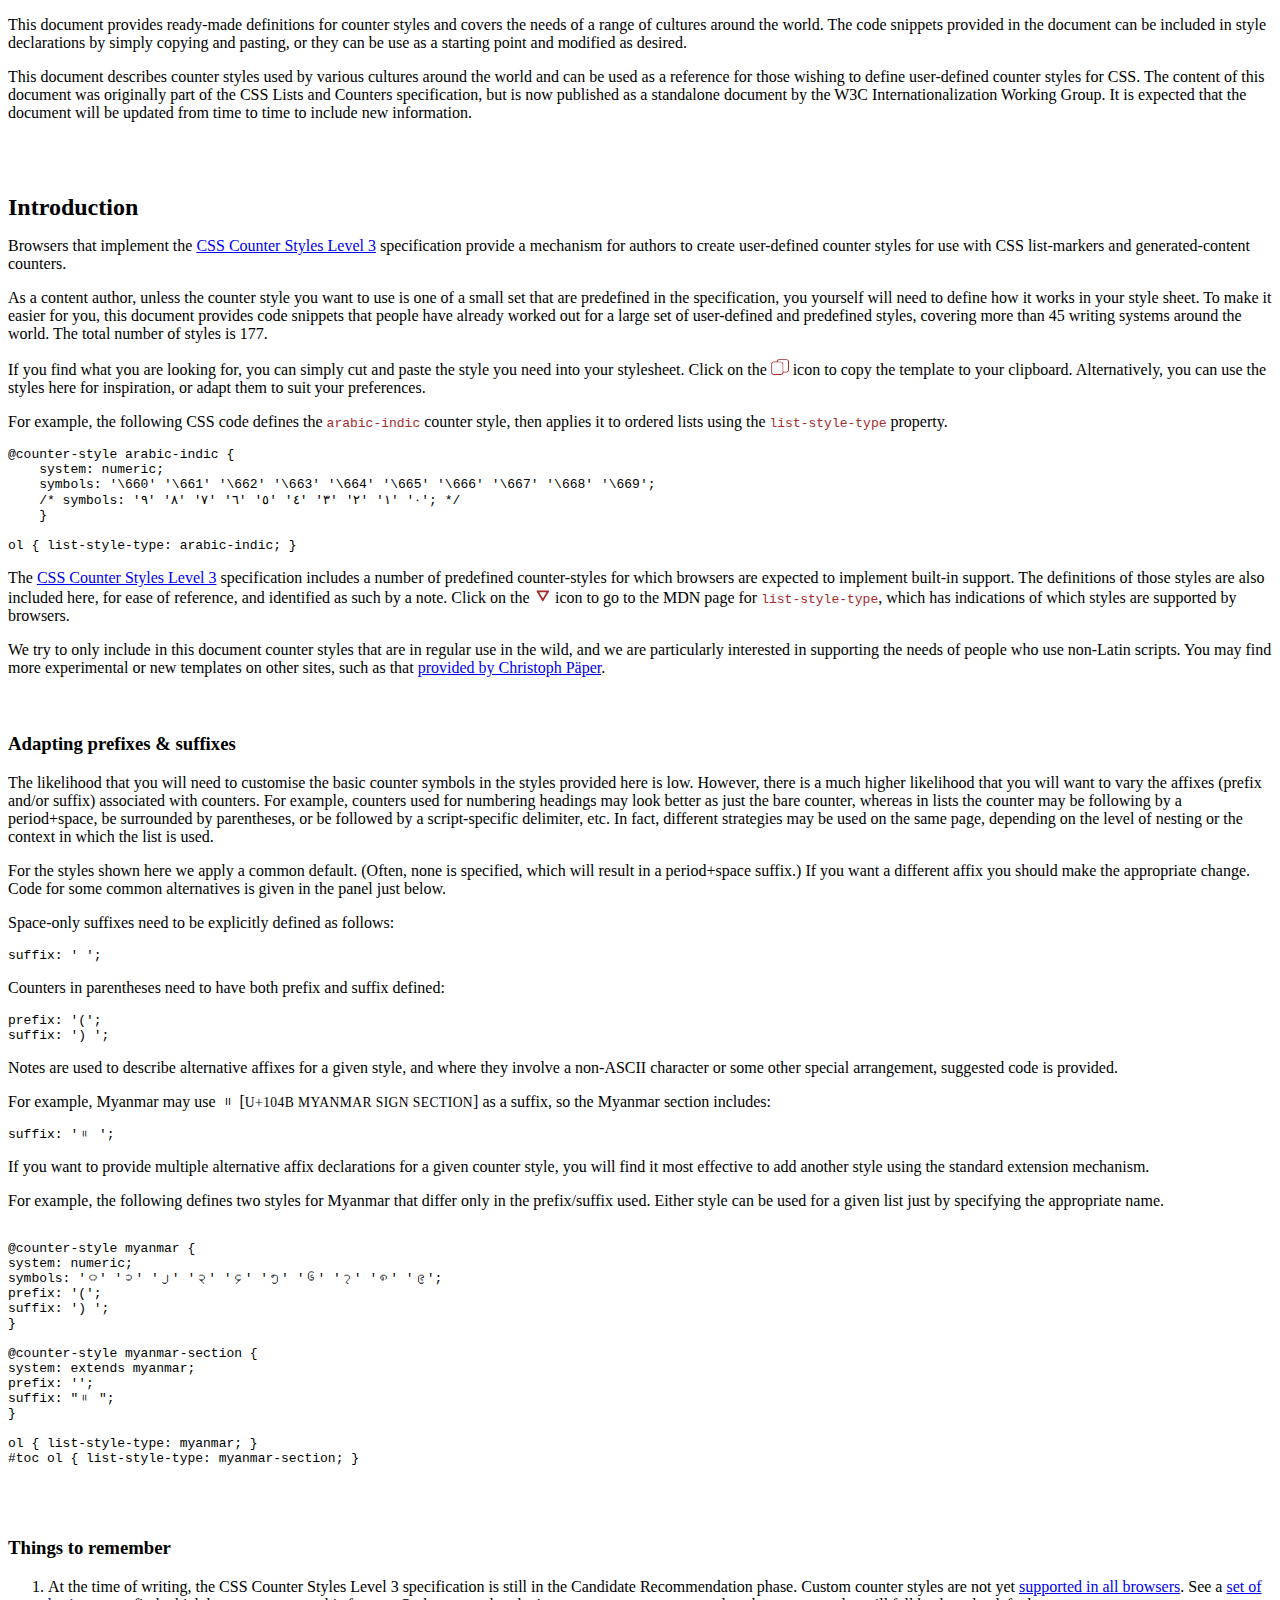
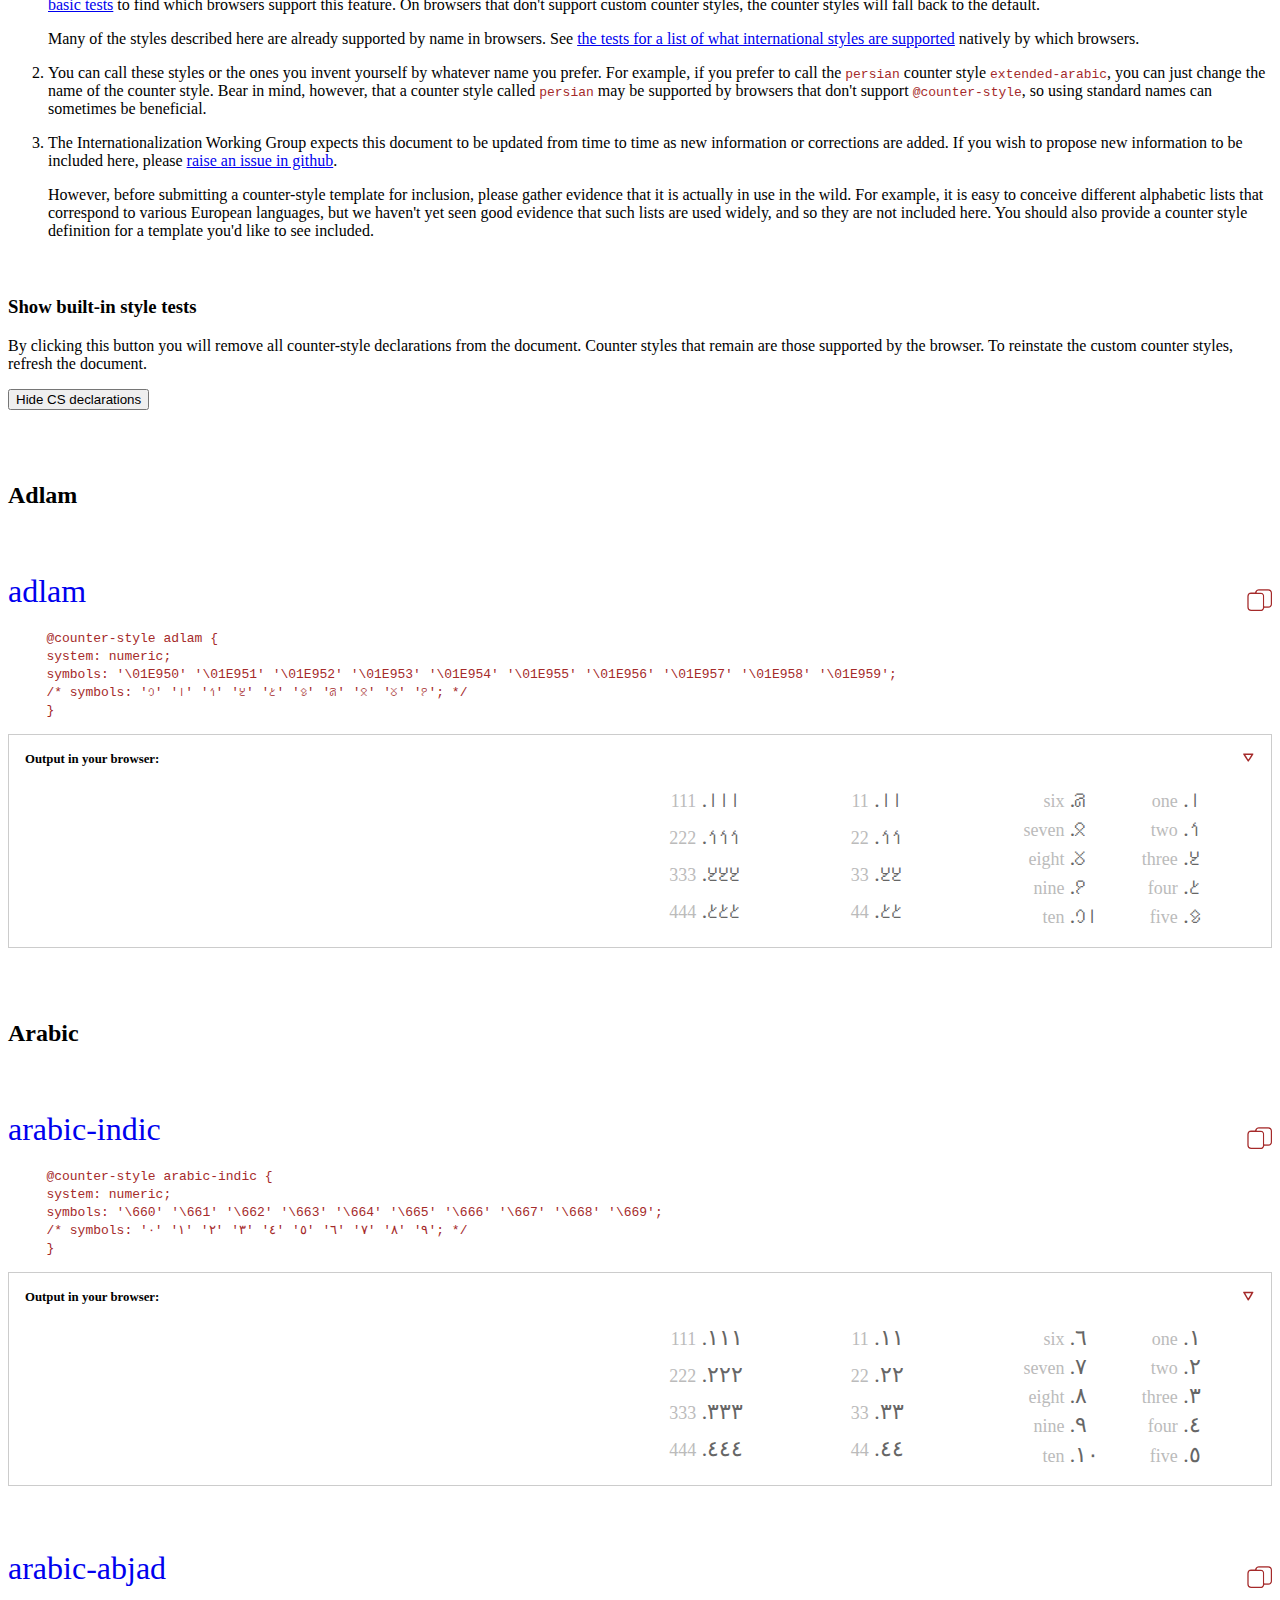
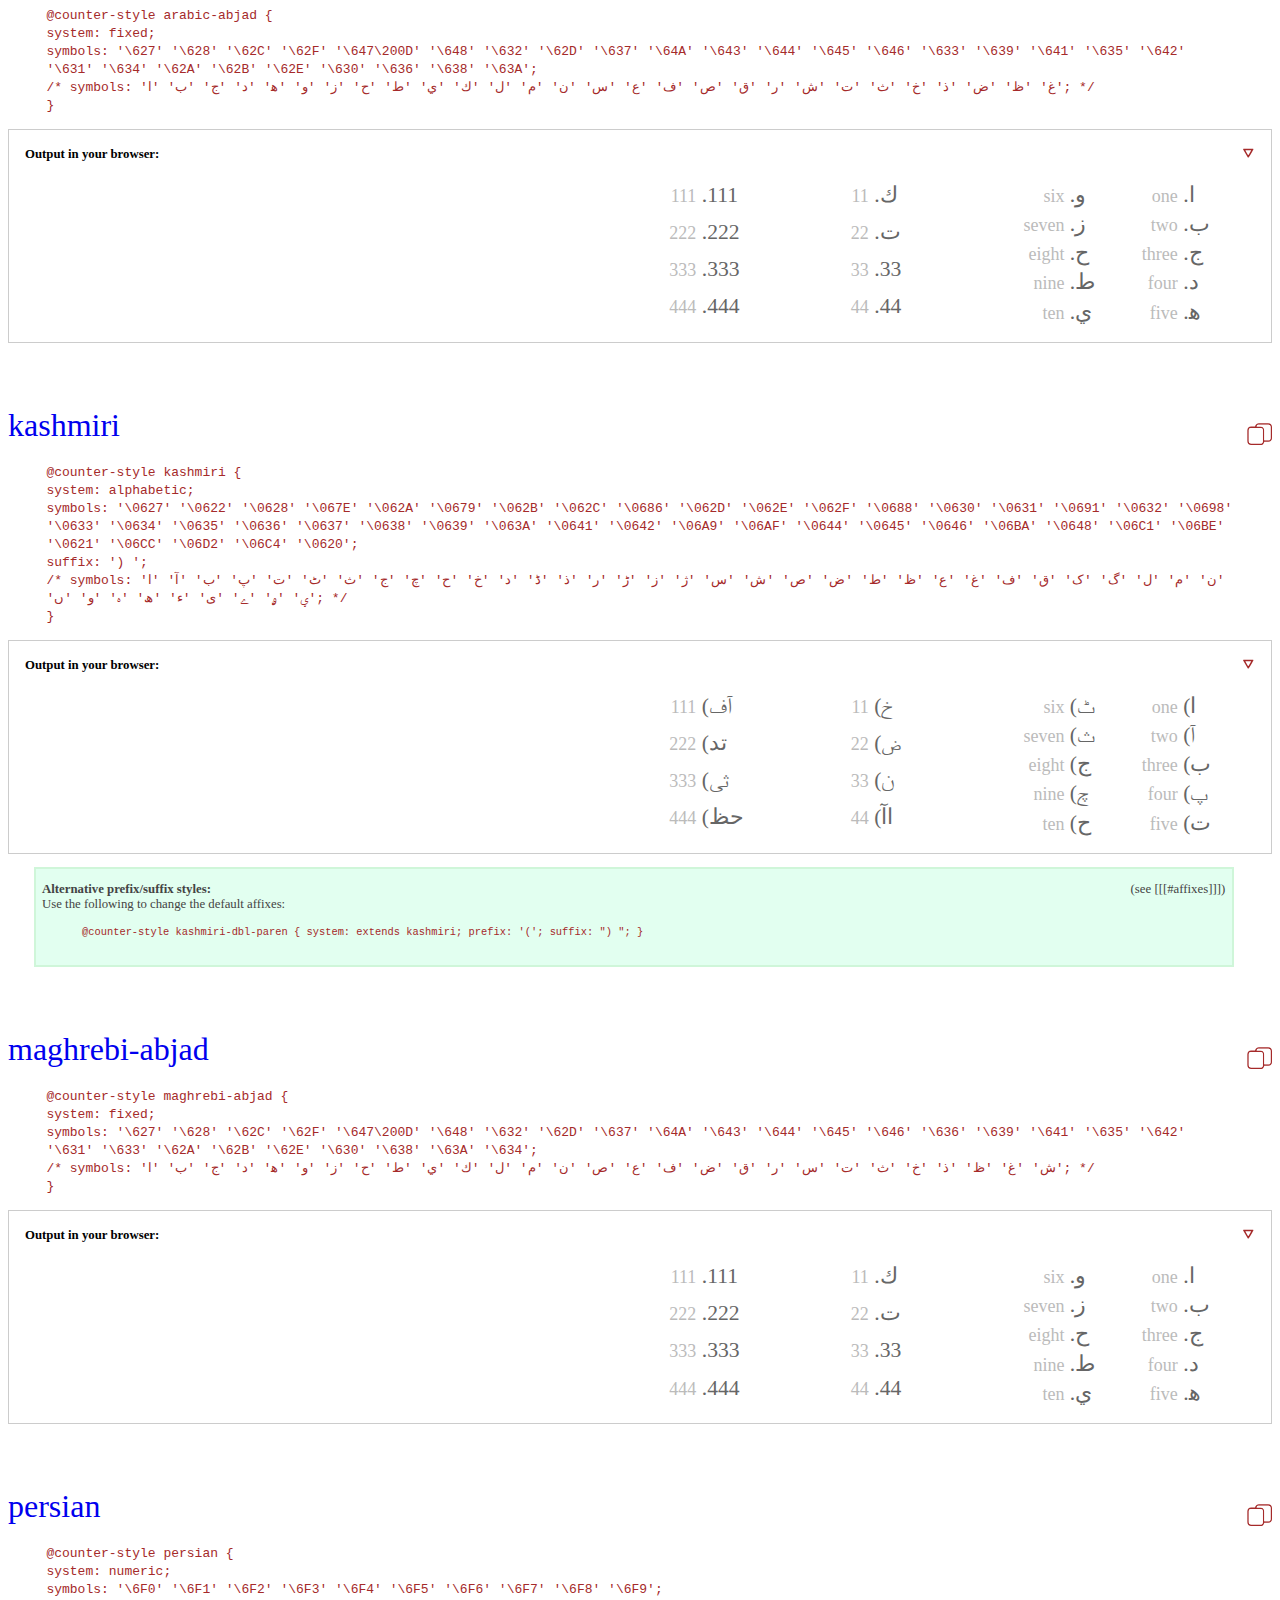
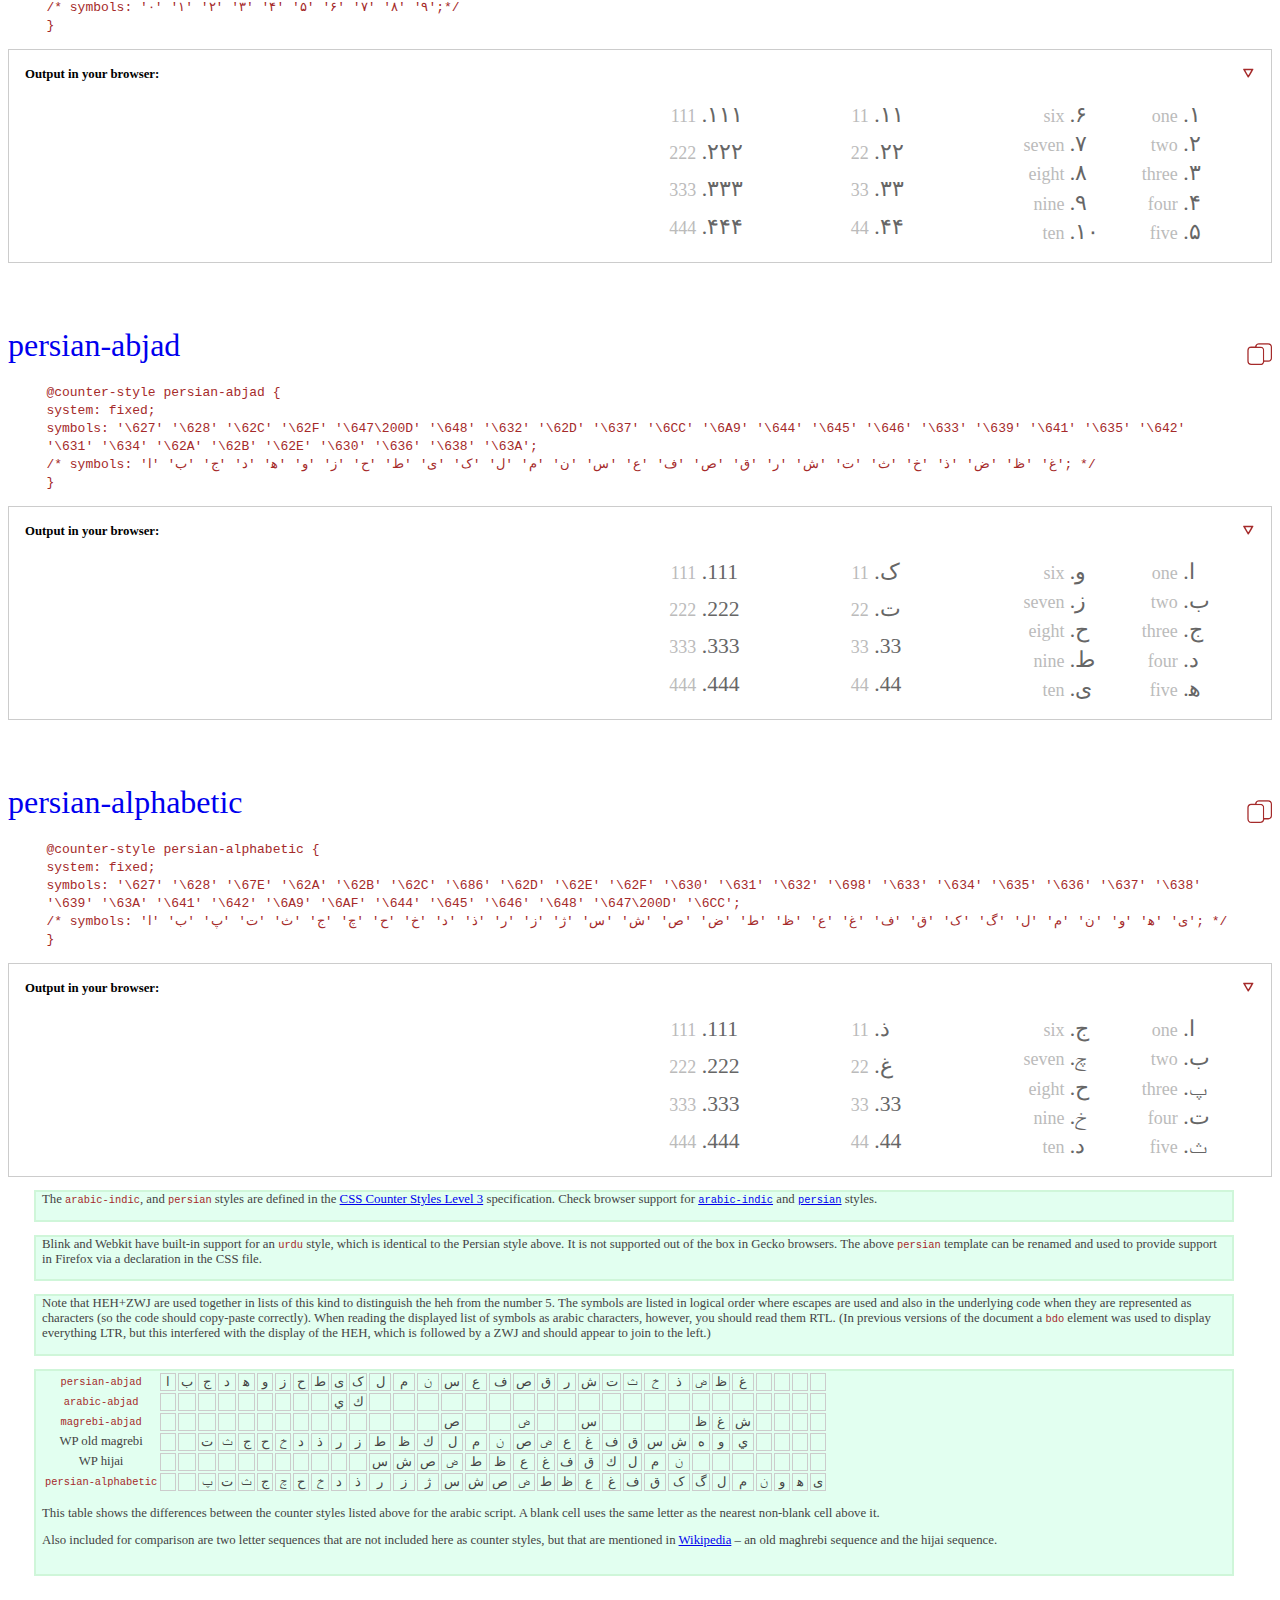
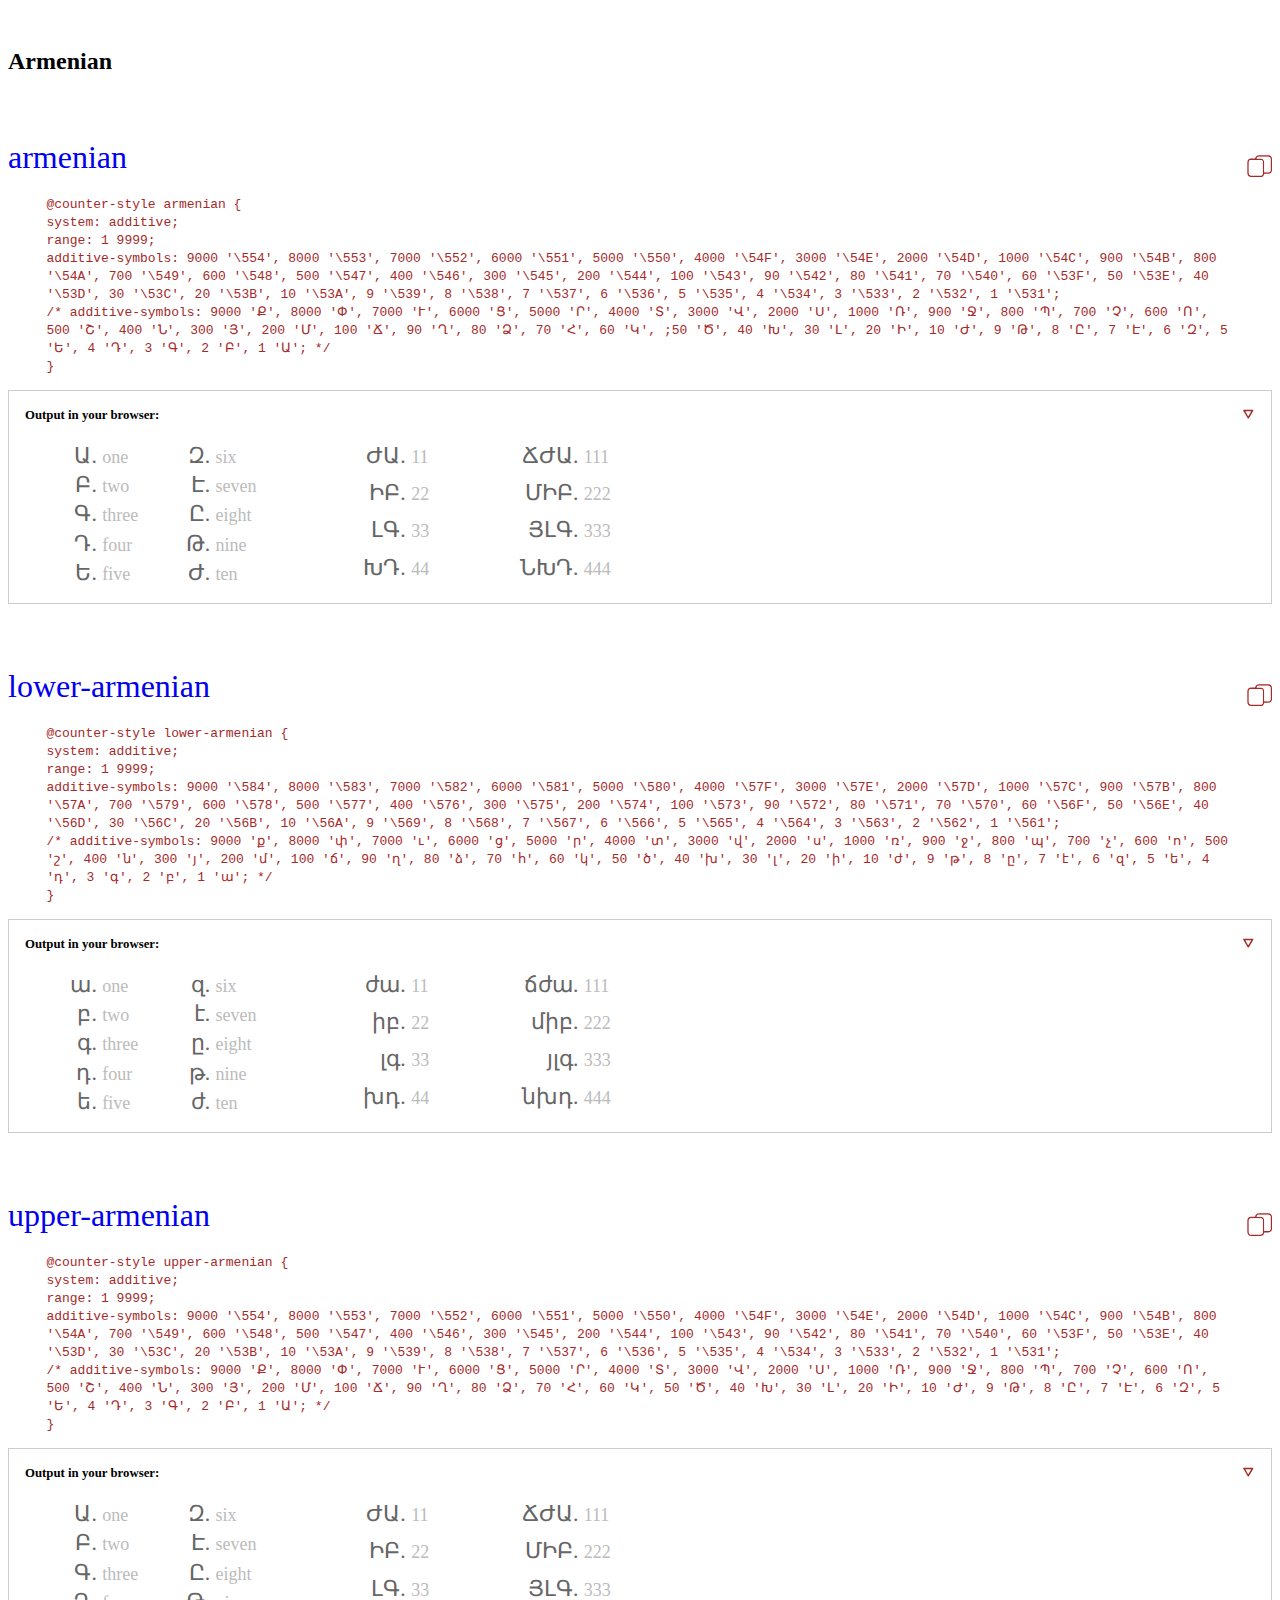
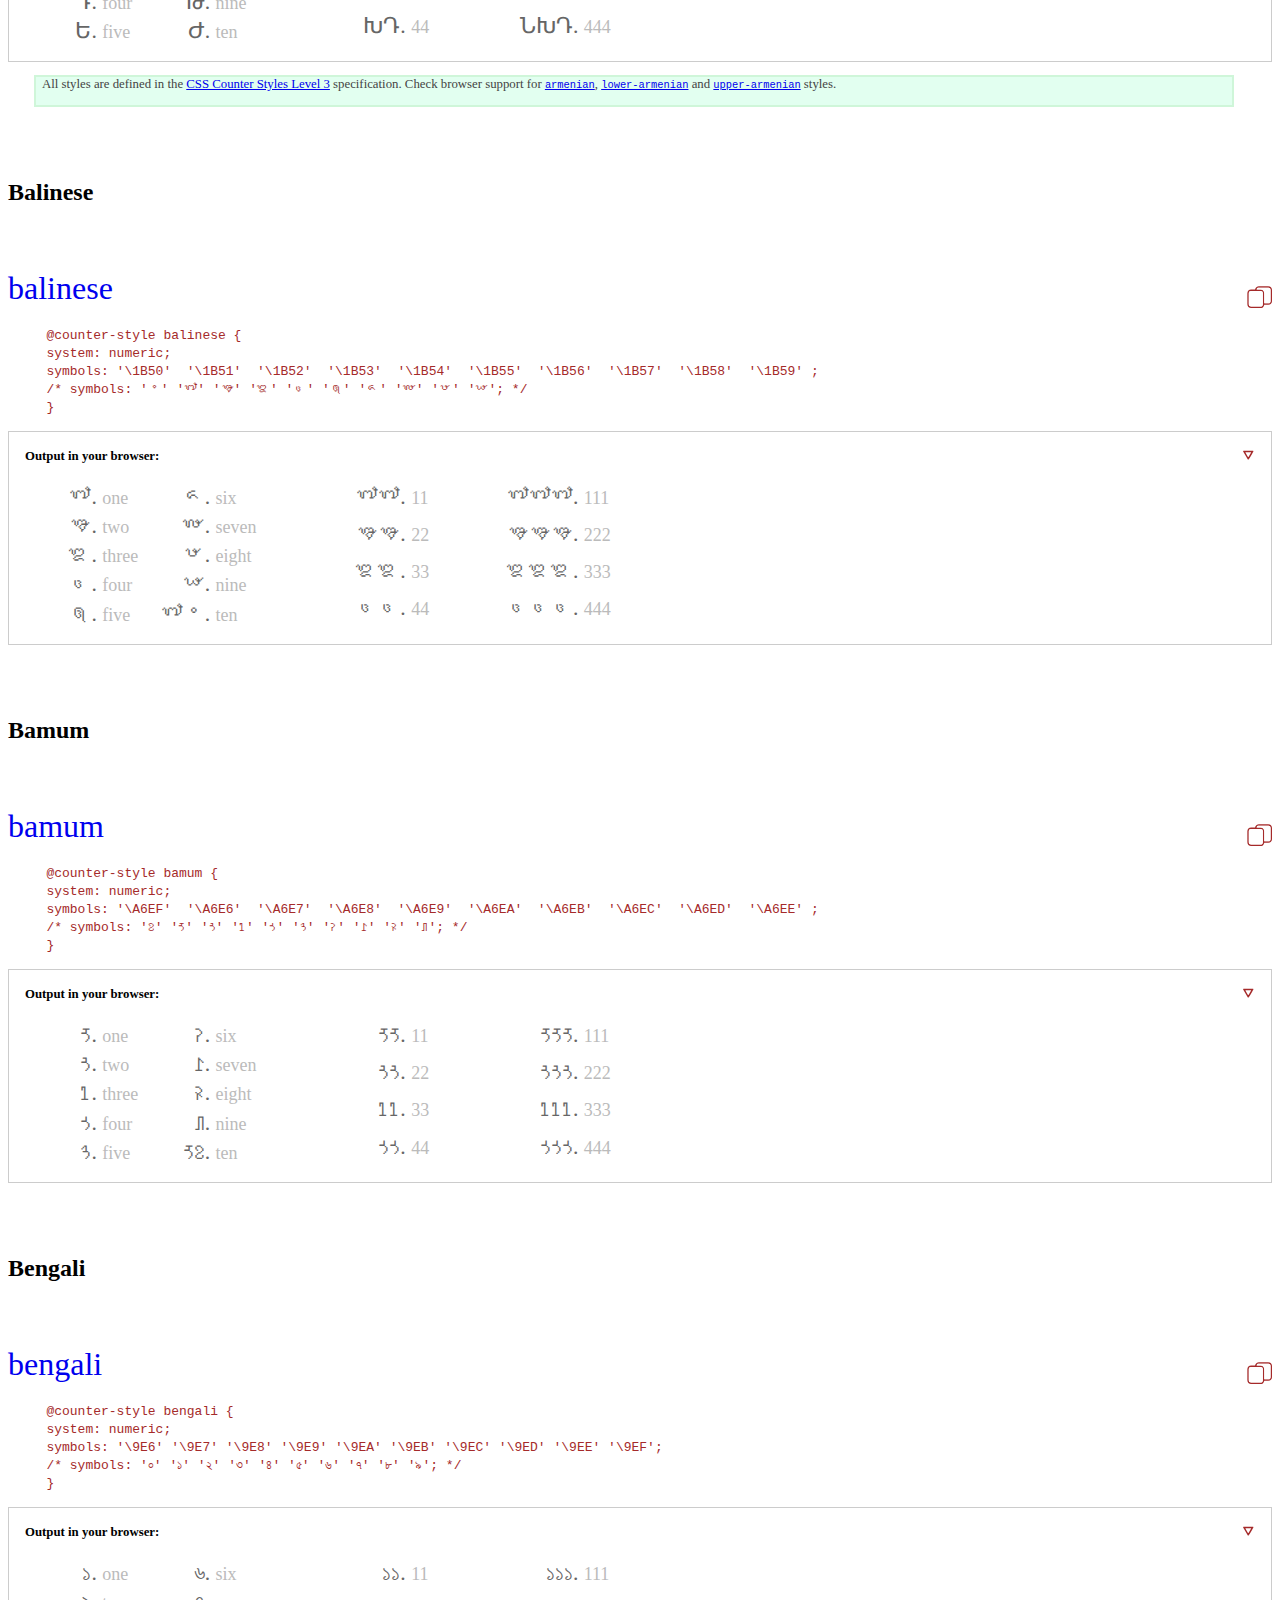
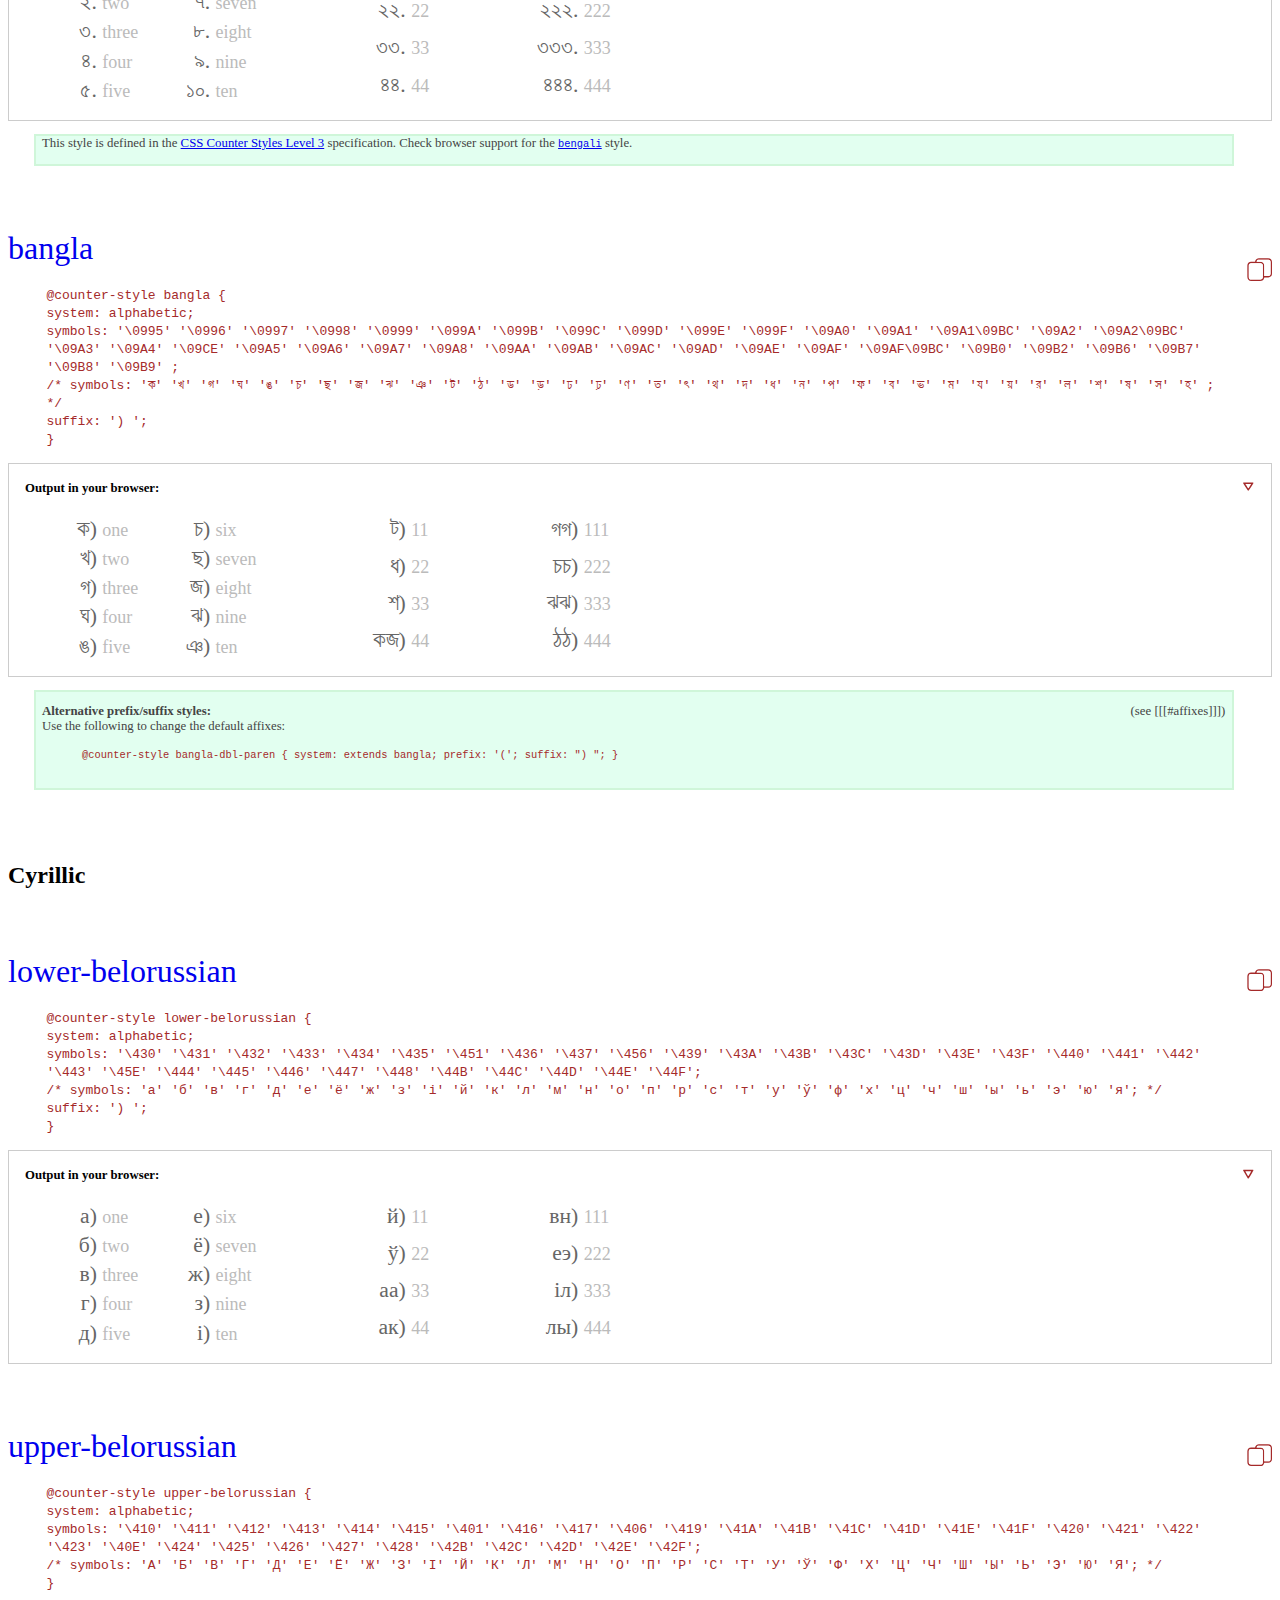
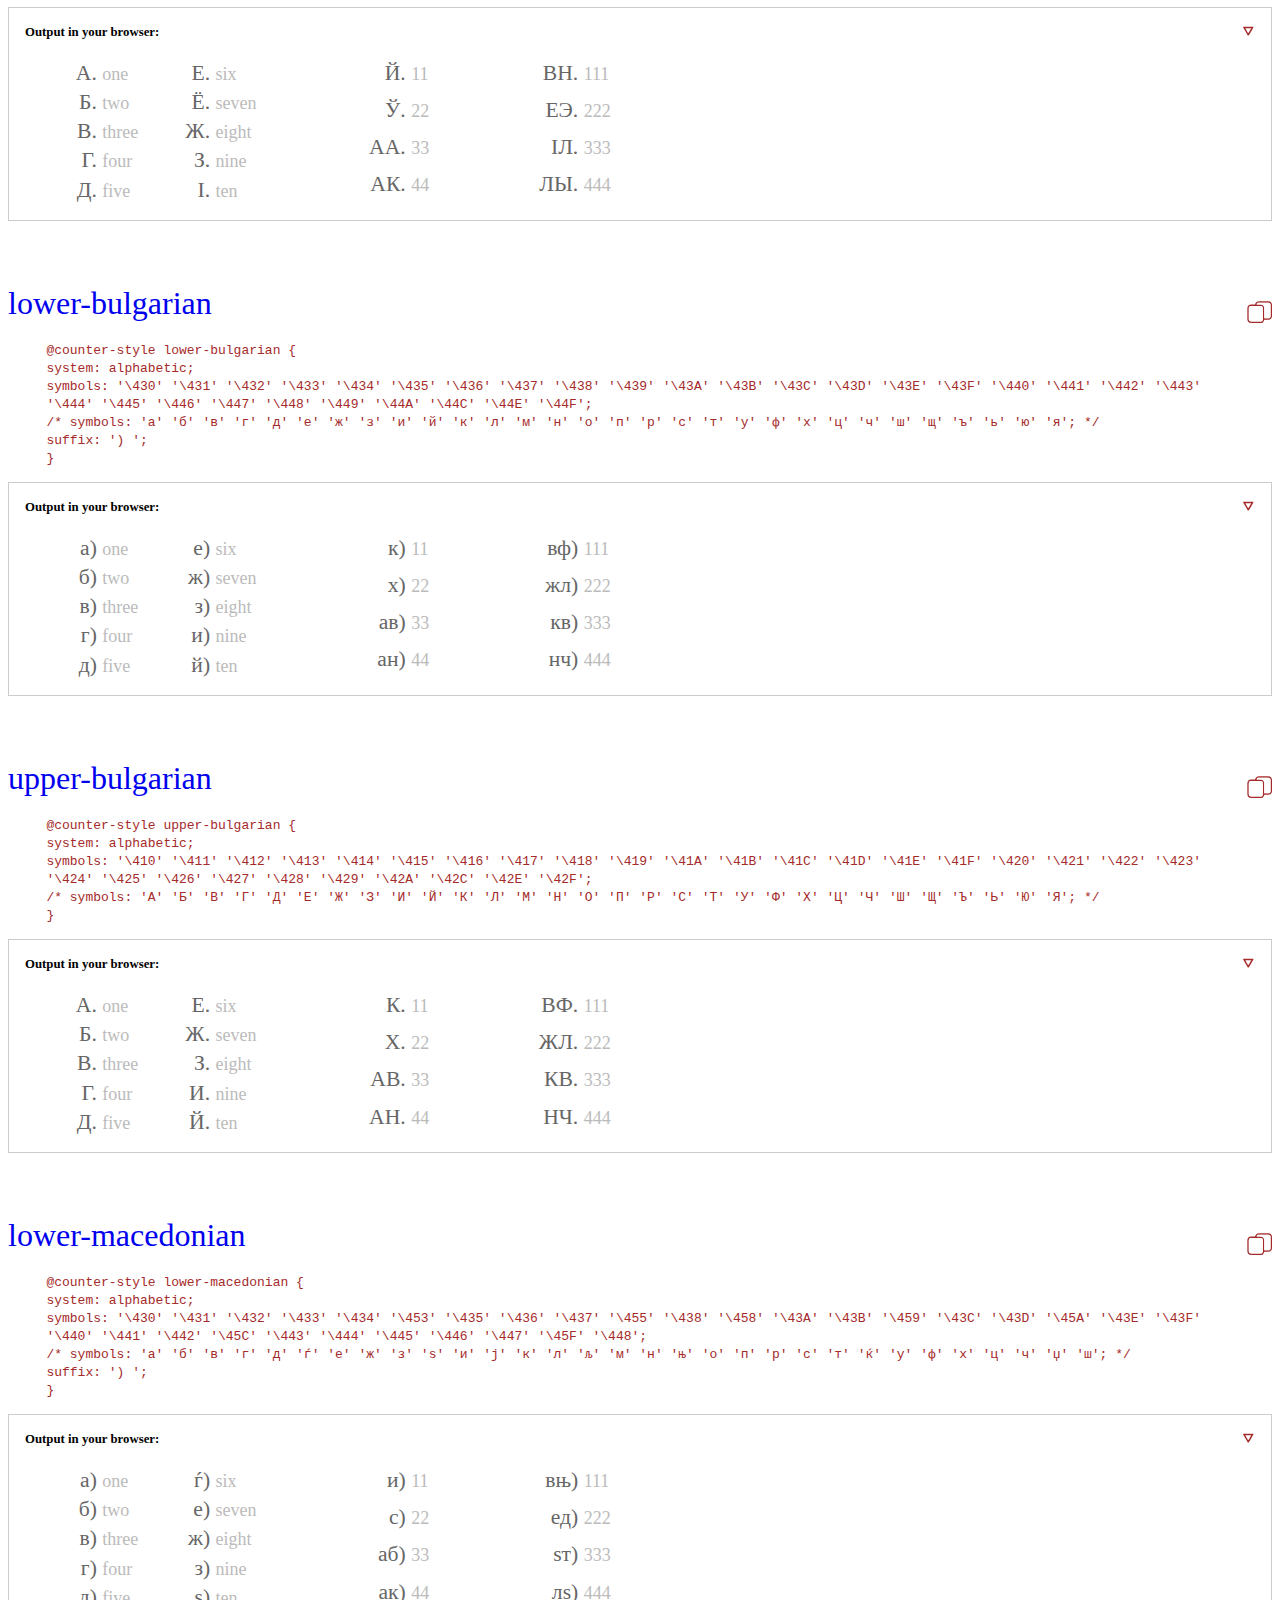
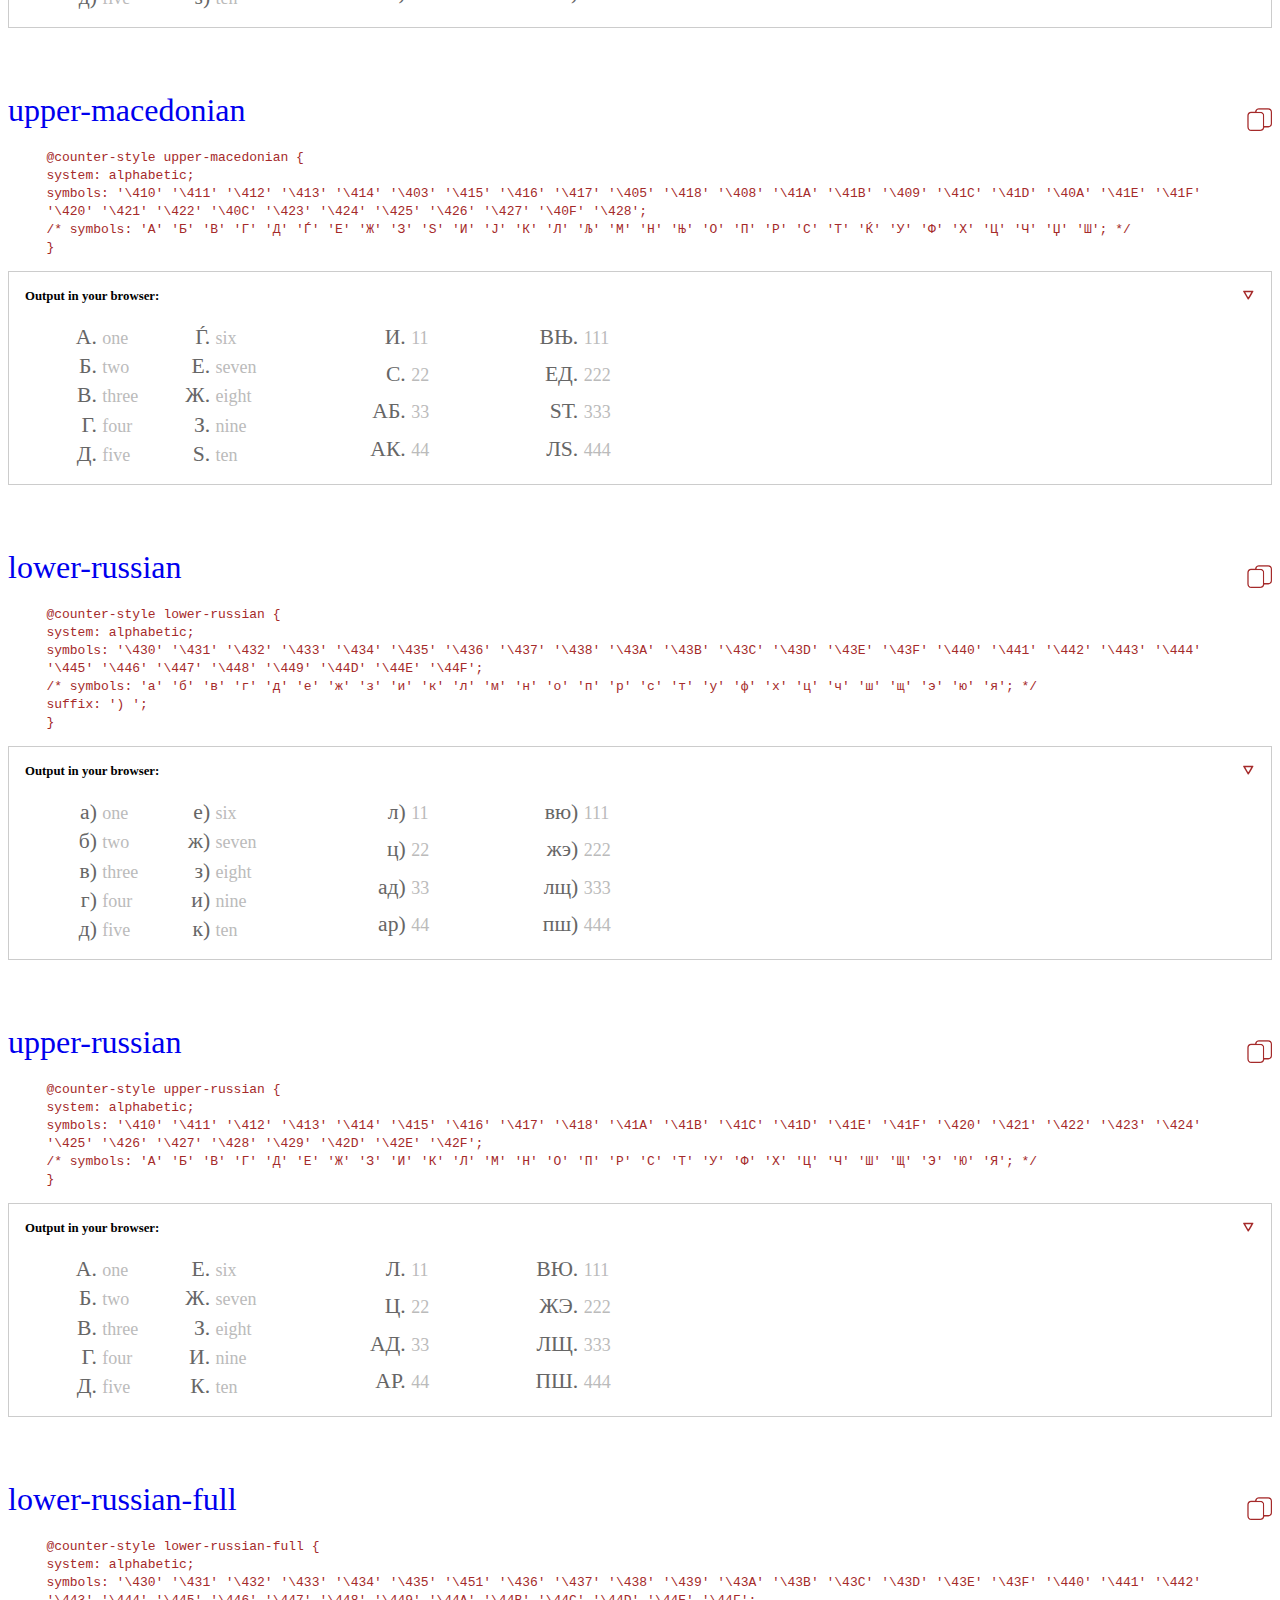
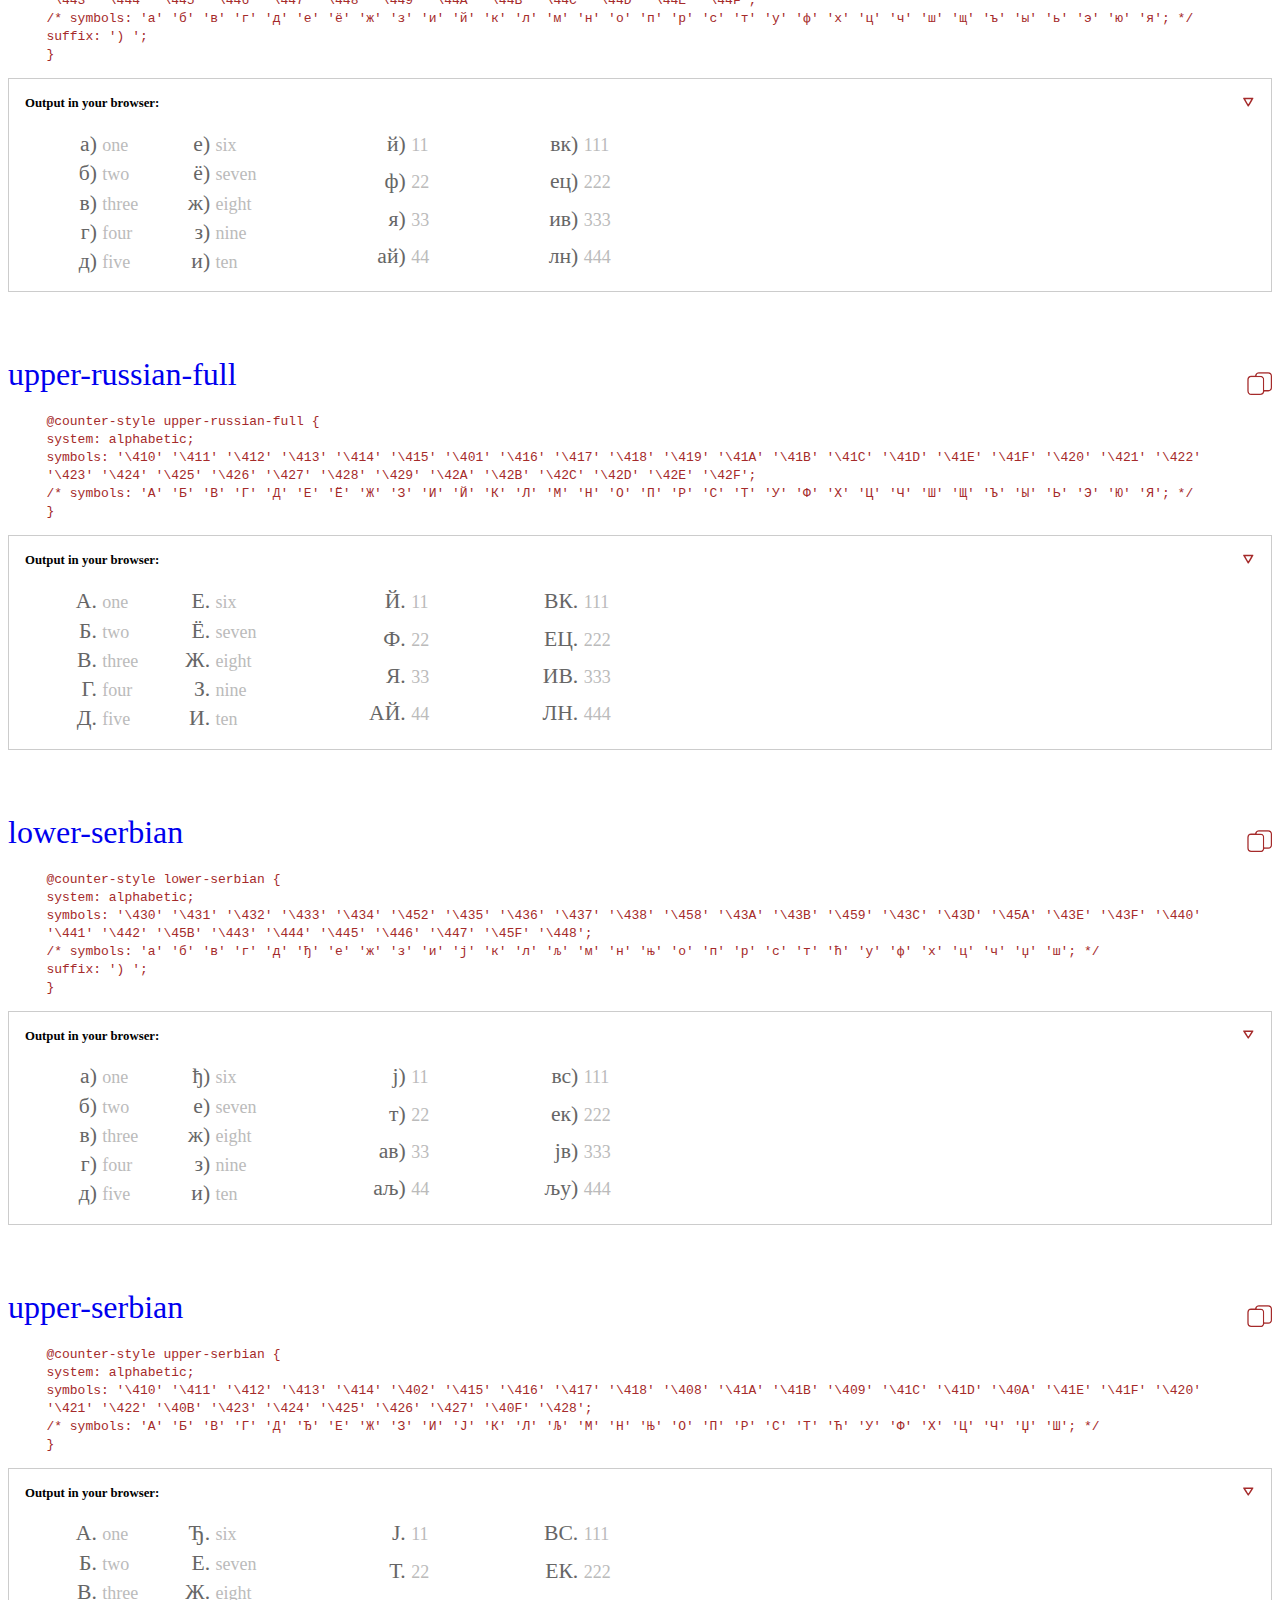
==== commit 29bcb9c1: "test: A few changes to the intro. Added the change log. Fixed decimal. @xfq note the changes to the " ====
--- a/test.html
+++ b/test.html
@@ -32,19 +32,31 @@
       };
     </script>
 </head>
+
+
 <body>
 <section id="abstract">
 <p>This document provides ready-made definitions for counter styles and covers the needs of a range of cultures around the world. The code snippets provided in the document can be included in style declarations by simply copying and pasting, or they can be use as a starting point and modified as desired.</p>
 </section>
+
+
+
 <div id="sotd">
-  <p>This document describes counter styles used by various cultures around the world and can be used as a reference for those wishing to define user-defined counter styles for CSS. The content of this document was originally part of the CSS Lists and Counters specification, but is now published as a standalone document by the W3C Internationalization Working Group. It is expected that the document will be updated from time to time to include new information.</p>
+<p>This document describes counter styles used by various cultures around the world and can be used as a reference for those wishing to define user-defined counter styles for CSS. The content of this document was originally part of the CSS Lists and Counters specification, but is now published as a standalone document by the W3C Internationalization Working Group. It is expected that the document will be updated from time to time to include new information.</p>
 </div>
+
+
+
       
 <section id="intro">
 <h2>Introduction</h2>
+
 <p>	Browsers that implement the <a href="https://www.w3.org/TR/css-counter-styles-3/">CSS Counter Styles Level 3</a> specification provide a mechanism for authors to create user-defined counter styles for use with CSS list-markers and generated-content counters.  </p>
-<p>As a content author, unless the counter style you want to use is one of a small set that are predefined in the specification, you yourself will need to define how it works in your style sheet. To make it easier for you, this document provides code snippets that people have already worked out for a large set of  user-defined and predefined styles, covering more than 30 writing systems around the world. </p>
-<p>If you find what you are looking for, you can simply cut and paste the style you need into your stylesheet. Alternatively, you can use the styles here for inspiration, or  adapt them to suit your preferences.</p>
+
+<p>As a content author, unless the counter style you want to use is one of a small set that are predefined in the specification, you yourself will need to define how it works in your style sheet. To make it easier for you, this document provides code snippets that people have already worked out for a large set of  user-defined and predefined styles, covering more than 45 writing systems around the world. The total number of styles is <span id="stats"></span>.</p>
+
+<p>If you find what you are looking for, you can simply cut and paste the style you need into your stylesheet. Click on the <img src="copy.svg" alt="Copy icon" style="height:1em;"> icon to copy the template to your clipboard. Alternatively, you can use the styles here for inspiration, or  adapt them to suit your preferences.</p>
+
 <p>For example,  the following CSS code defines the <code class="kw" translate="no">arabic-indic</code> counter style, then applies it to ordered lists using the <code class="kw" translate="no">list-style-type</code> property.</p>
 <div class="example">
 <pre>
@@ -56,20 +68,15 @@
 
 ol { list-style-type: arabic-indic; }</pre>
 </div>
-<p>The <a href="https://www.w3.org/TR/css-counter-styles-3/">CSS Counter Styles Level 3</a> specification includes a number of predefined counter-styles for which browsers are expected to implement built-in support. The definitions of those styles are also included here, for ease of reference, and identified as such by a note.</p>
+
+<p>The <a href="https://www.w3.org/TR/css-counter-styles-3/">CSS Counter Styles Level 3</a> specification includes a number of predefined counter-styles for which browsers are expected to implement built-in support. The definitions of those styles are also included here, for ease of reference, and identified as such by a note. Click on the <img src="compat.svg" alt="Compatibility icon" style="height:1em;"> icon to go to the MDN page for <code class="kw" translate="no">list-style-type</code>, which has indications of which styles are supported by browsers.</p>
+
 <p>We try to only include in this document counter styles that are in regular use in the wild, and we are particularly interested in supporting the needs of people who use non-Latin scripts. You may find more experimental or new templates on other sites, such as that <a href="https://github.com/Crissov/css-counters">provided by Christoph Päper</a>.</p>
-
-<p>Total number of styles: <span id="stats"></span></p>
-
-
-
-
-
-
 <section id="affixes">
 <h3>Adapting prefixes &amp; suffixes</h3>
 
 <p>The likelihood that you will need to customise the basic counter symbols in the styles provided here is low. However, there is a much higher likelihood that you will want to vary the affixes (prefix and/or suffix) associated with  counters. For example, counters used for numbering headings may look better as just the bare counter, whereas in lists the counter may be following by a period+space,  be surrounded by parentheses, or be followed by a script-specific delimiter, etc. In fact, different strategies  may be used on the same page, depending on the level of nesting or the context in which the list is used.</p>
+
 <p>For the styles shown here we apply a common default. (Often, none is specified, which will result in a period+space suffix.) If you want a different affix you should make the appropriate change. Code for some common alternatives is given in the panel just below.</p>
 
 <div class="example" id="standard_alt_prefix_suffix">
@@ -82,6 +89,7 @@
 </div>
 
 <p>Notes are used to describe alternative affixes for a given style, and where they involve a non-ASCII character or some other special arrangement, suggested code is provided.</p>
+
 <div class="example" id="native_alt_prefix_suffix">
 <p>For example, Myanmar may use <span class="codepoint" translate="no"><span lang="my">&#x104B;</span> [<span class="uname">U+104B MYANMAR SIGN SECTION</span>]</span> as a suffix, so the Myanmar section includes:</p>
 <pre translate="no"><bdo dir="ltr">suffix: '။ ';</bdo></pre>
@@ -123,12 +131,16 @@
 <ol>
 <li>
 <p>At the time of writing, the CSS Counter Styles Level 3 specification is still in the Candidate Recommendation phase. Custom counter styles are not  yet <a href="https://github.com/w3c/iip/issues/93">supported in all browsers</a>.  See a <a href="https://w3c.github.io/i18n-tests/results/counter-styles">set of basic tests</a> to find which browsers support this feature. On browsers that don't support custom counter styles, the counter styles will fall back to the default.</p>
+
 <p>Many of the styles described here are already supported by name in browsers. See <a href="https://w3c.github.io/i18n-tests/results/custom-counter-styles">the tests for a list of what international styles are supported</a> natively by which browsers.</p>
 </li>
+
 <li>
-  <p>You can call these styles or the ones you invent yourself by whatever name you prefer. For example, if you prefer to call the <code class="kw" translate="no">persian</code> counter style <code class="kw" translate="no">extended-arabic</code>, you can just change the name of the counter style. Bear in mind, however, that a counter style called <code class="kw" translate="no">persian</code> may be supported by browsers that don't support <code class="kw" translate="no">@counter-style</code>, so using standard names can sometimes be beneficial.</p></li>
+<p>You can call these styles or the ones you invent yourself by whatever name you prefer. For example, if you prefer to call the <code class="kw" translate="no">persian</code> counter style <code class="kw" translate="no">extended-arabic</code>, you can just change the name of the counter style. Bear in mind, however, that a counter style called <code class="kw" translate="no">persian</code> may be supported by browsers that don't support <code class="kw" translate="no">@counter-style</code>, so using standard names can sometimes be beneficial.</p></li>
+
 <li><p>The Internationalization Working Group expects this document to be updated from time to time as new information or corrections are added. If you wish to propose new information to be included here, please <a href="https://github.com/w3c/predefined-counter-styles/issues">raise an issue in github</a>.</p>
-<p>However, before submitting a counter-style template for inclusion, please gather evidence that is actually in use in the wild. For example, it is easy to conceive different alphabetic lists that correspond to various European languages, but we haven't yet seen good evidence that such lists are used widely, and so they are not included here. You should also provide a counter style definition for a template you'd like to see included.</p></li>
+
+<p>However, before submitting a counter-style template for inclusion, please gather evidence that it is actually in use in the wild. For example, it is easy to conceive different alphabetic lists that correspond to various European languages, but we haven't yet seen good evidence that such lists are used widely, and so they are not included here. You should also provide a counter style definition for a template you'd like to see included.</p></li>
 </ol>
 </section>
 
@@ -148,77 +160,6 @@
 
 <dialog id="copyNotice">Copied !</dialog>
 
-<style>
-.browser_output {
-  font-size: 1.15rem;
-  border: 1px solid #ccc;
-  padding: 1rem;
-  line-height: 1.4;
-}
-.template_container {
-    padding-inline-start: 4rem;
-    }
-.browser_output_title {
-  font-size: .8rem;
-  font-weight: bold;
-}
-.browser_output_title img {
-  height: 1em;
-}
-.browser_output p:first-of-type {
-  margin-block-end: .5rem;
-  margin-block-start: 0;
-}
-.browser_output ol {
-    display: inline-flex;
-    flex-direction: row;
-    flex-wrap: nowrap;
-    margin: 0;
-    padding: 0;
-    margin-inline-start: 4rem;
-    }
-.browser_output ol[lang] {
-    margin-block-start: .5rem;
-    font-size: 1.4em;
-    color: #333;
-    }
-.browser_output .counter {
-    color: #ccc;
-    font-size: 70%;
-    list-style-type: none;
-    }
-.browser_output li {
-    width: 4rem;
-    margin: 0;
-    padding: 0;
-    text-align: center;
-    }
-.copyMe {
-    float: right;
-    margin-inline-start: 2rem;
-    margin-block-end: 1rem;
-    margin-block-start: 5rem;
-    }
-.copyMe img {
-    height: 1.4em;
-    }
-#copyNotice {
-    position: fixed;
-    top: 40%;
-    background-color: #555;
-    color: #fff;
-    text-align: center;
-    border-radius: 1rem;
-    }
-.counterstyle a {
-    font-size: 2em;
-    /*font-weight: bold;
-    font-style: italic;
-    font-family: serif;*/
-    text-decoration: none;
-    }
-
-</style>
 
 <style>
 @counter-style counter {
@@ -231,41 +172,11 @@
 
 <script>
 
-function addExamples (styleName, lang, dir) {
-    var out = ''
-    out += `<p class="browser_output_title">Output in your browser:<a style="float:right" href="https://developer.mozilla.org/en-US/docs/Web/CSS/list-style-type#browser_compatibility" target="_blank"><img src="compat.svg" alt="Check for built-in browser support." title="Check for built-in browser support."></a></p>`
-    out += `<div class="template_container"`
-    if (dir === 'rtl') out += ` dir="rtl">`
-    else out += `>`
-    out += `
-    <ol lang="${ lang }" style="list-style-type: ${ styleName };"><li></li><li></li><li></li><li></li><li></li><li></li><li></li><li></li><li></li><li></li></ol>
-    <ol class="counter" style="list-style-type: counter;"><li></li><li></li><li></li><li></li><li></li><li></li><li></li><li></li><li></li><li></li></ol>
-    <br>
-    <ol start="11" lang="${ lang }" style="list-style-type: ${ styleName };"><li></li></ol>
-    <ol start="22" lang="${ lang }" style="list-style-type: ${ styleName };"><li></li></ol>
-    <ol start="33" lang="${ lang }" style="list-style-type: ${ styleName };"><li></li></ol>
-    <ol start="44" lang="${ lang }" style="list-style-type: ${ styleName };"><li></li></ol>
-    <br>
-    <ol class="counter" start="11" style="list-style-type: counter;"><li></li></ol>
-    <ol class="counter" start="22" style="list-style-type: counter;"><li></li></ol>
-    <ol class="counter" start="33" style="list-style-type: counter;"><li></li></ol>
-    <ol class="counter" start="44" style="list-style-type: counter;"><li></li></ol>
-    <br>
-    <ol start="111" lang="${ lang }" style="list-style-type: ${ styleName };"><li></li></ol>
-    <ol start="222" lang="${ lang }" style="list-style-type: ${ styleName };"><li></li></ol>
-    <ol start="333" lang="${ lang }" style="list-style-type: ${ styleName };"><li></li></ol>
-    <ol start="444" lang="${ lang }" style="list-style-type: ${ styleName };"><li></li></ol>
-    <br>
-    <ol class="counter" start="111" style="list-style-type: counter;"><li></li></ol>
-    <ol class="counter" start="222" style="list-style-type: counter;"><li></li></ol>
-    <ol class="counter" start="333" style="list-style-type: counter;"><li></li></ol>
-    <ol class="counter" start="444" style="list-style-type: counter;"><li></li></ol>`
-    out += `</div>`
-
-    document.getElementById('out_'+styleName).innerHTML = out
-    }
-
-function addExamples (styleName, lang, dir) {
+function addExamples (styleName, lang, dir, type) {
+    // draws the "Output in your browser" boxes.
+    // type is one of 'vshort' (stops after 22), or short (stops after 44)
+    if (typeof type === 'undefined') type = 'full'
+    
     var out = ''
     out += `<p class="browser_output_title">Output in your browser:<a style="float:right" href="https://developer.mozilla.org/en-US/docs/Web/CSS/list-style-type#browser_compatibility" target="_blank"><img src="compat.svg" alt="Check for built-in browser support." title="Check for built-in browser support."></a></p>`
     out += `<div class="template_container" style="display:flex; flex-direction:row; text-justify:space-between;"`
@@ -277,39 +188,22 @@
     <ol start="6" lang="${ lang }" style="list-style-type: ${ styleName }; display:block;"><li>six</li><li>seven</li><li>eight</li><li>nine</li><li>ten</li></ol>
     <div>
     <ol start="11" class='high' lang="${ lang }" style="list-style-type: ${ styleName };"><li>11</li></ol>
-    <ol start="22" class='high' lang="${ lang }" style="list-style-type: ${ styleName };"><li>22</li></ol>
+    <ol start="22" class='high' lang="${ lang }" style="list-style-type: ${ styleName };"><li>22</li></ol>`
+    if (type !== 'vshort') out += `
     <ol start="33" class='high' lang="${ lang }" style="list-style-type: ${ styleName };"><li>33</li></ol>
-    <ol start="44" class='high' lang="${ lang }" style="list-style-type: ${ styleName };"><li>44</li></ol>
-    </div>
-    <div>
+    <ol start="44" class='high' lang="${ lang }" style="list-style-type: ${ styleName };"><li>44</li></ol>`
+    out += `</div>`
+    
+    if (type === 'full') {
+        out += `<div>
     <ol start="111" class='high' lang="${ lang }" style="list-style-type: ${ styleName };"><li>111</li></ol>
     <ol start="222" class='high' lang="${ lang }" style="list-style-type: ${ styleName };"><li>222</li></ol>
     <ol start="333" class='high' lang="${ lang }" style="list-style-type: ${ styleName };"><li>333</li></ol>
-    <ol start="444" class='high' lang="${ lang }" style="list-style-type: ${ styleName };"><li>444</li></ol>
-    </div>
+    <ol start="444" class='high' lang="${ lang }" style="list-style-type: ${ styleName };"><li>444</li></ol>`
+        }
+    
+    out += `</div>
     `
-/*
-<br>
-    <ol start="11" lang="${ lang }" style="list-style-type: ${ styleName };"><li></li></ol>
-    <ol start="22" lang="${ lang }" style="list-style-type: ${ styleName };"><li></li></ol>
-    <ol start="33" lang="${ lang }" style="list-style-type: ${ styleName };"><li></li></ol>
-    <ol start="44" lang="${ lang }" style="list-style-type: ${ styleName };"><li></li></ol>
-    <br>
-    <ol class="counter" start="11" style="list-style-type: counter;"><li></li></ol>
-    <ol class="counter" start="22" style="list-style-type: counter;"><li></li></ol>
-    <ol class="counter" start="33" style="list-style-type: counter;"><li></li></ol>
-    <ol class="counter" start="44" style="list-style-type: counter;"><li></li></ol>
-    <br>
-    <ol start="111" lang="${ lang }" style="list-style-type: ${ styleName };"><li></li></ol>
-    <ol start="222" lang="${ lang }" style="list-style-type: ${ styleName };"><li></li></ol>
-    <ol start="333" lang="${ lang }" style="list-style-type: ${ styleName };"><li></li></ol>
-    <ol start="444" lang="${ lang }" style="list-style-type: ${ styleName };"><li></li></ol>
-    <br>
-    <ol class="counter" start="111" style="list-style-type: counter;"><li></li></ol>
-    <ol class="counter" start="222" style="list-style-type: counter;"><li></li></ol>
-    <ol class="counter" start="333" style="list-style-type: counter;"><li></li></ol>
-    <ol class="counter" start="444" style="list-style-type: counter;"><li></li></ol>`
-    */
     out += `</div>`
 
     document.getElementById('out_'+styleName).innerHTML = out
@@ -322,34 +216,6 @@
     }
 </script>
 
-<style>
-.browser_output li {
-    width: inherit;
-    margin: 0;
-    padding: 0;
-    text-align: start;
-    color: #bbb;
-    font-size: 70%;
-    }
-.browser_output li::marker {
-    color: #666;
-    font-size: 1.2em;
-    }
-.browser_output ol {
-    display: block;
-    margin: 0;
-    padding: 0;
-    margin-inline-start: 3em;
-    }
-.browser_output ol.high {
-    margin-inline-start: 6em;
-    }
-.template_container {
-    padding-inline-start: 0;
-    }
-
-
-</style>
 
 
 
@@ -378,36 +244,6 @@
 
 <div id="out_adlam" class="browser_output"></div>
 <script>addExamples('adlam', 'fuf', 'rtl')</script>
-</section>
-
-
-
-
-
-<section id="balinese-styles">
-<h2>Balinese</h2>
-
-<style class="cs">
-@counter-style balinese {
-system: numeric;
-symbols: \1B50  \1B51  \1B52  \1B53  \1B54  \1B55  \1B56  \1B57  \1B58  \1B59; }
-</style>
-
-<div class="copyMe" onclick="copyTemplate('balinese')"><img src="copy.svg" alt="Copy the style template." title="Copy the style template."></div>
-
-<p class="name" id="balinese"><a href="#balinese">balinese</a></p>
-
-<p class="counterstyle"><code><bdo dir="ltr">
-@counter-style balinese {
-system: numeric;
-symbols: \1B50  \1B51  \1B52  \1B53  \1B54  \1B55  \1B56  \1B57  \1B58  \1B59 ;
-/* symbols: '᭐' '᭑' '᭒' '᭓' '᭔' '᭕' '᭖' '᭗' '᭘' '᭙'; */
-}
-</bdo></code></p>
-
-<div id="out_balinese" class="browser_output"></div>
-<script>addExamples('balinese', 'ban', '')</script>
-
 </section>
 
 
@@ -985,7 +821,35 @@
 
 
 <p class="note">All styles are defined in the <a href="https://www.w3.org/TR/css-counter-styles-3/">CSS Counter Styles Level 3</a> specification.       Check browser support for  <code class="kw" translate="no"><a href="https://www.w3.org/International/i18n-tests/results/predefined-counter-styles#simplenumeric" target="_blank">armenian</a></code>, <code class="kw" translate="no"><a href="https://www.w3.org/International/i18n-tests/results/predefined-counter-styles#simplenumeric" target="_blank">lower-armenian</a></code> and <code class="kw" translate="no"><a href="https://www.w3.org/International/i18n-tests/results/predefined-counter-styles#simplenumeric" target="_blank">upper-armenian</a></code> styles.</p>
-
+</section>
+
+
+
+
+
+<section id="balinese-styles">
+<h2>Balinese</h2>
+
+<style class="cs">
+@counter-style balinese {
+system: numeric;
+symbols: \1B50  \1B51  \1B52  \1B53  \1B54  \1B55  \1B56  \1B57  \1B58  \1B59; }
+</style>
+
+<div class="copyMe" onclick="copyTemplate('balinese')"><img src="copy.svg" alt="Copy the style template." title="Copy the style template."></div>
+
+<p class="name" id="balinese"><a href="#balinese">balinese</a></p>
+
+<p class="counterstyle"><code><bdo dir="ltr">
+@counter-style balinese {
+system: numeric;
+symbols: '\1B50'  '\1B51'  '\1B52'  '\1B53'  '\1B54'  '\1B55'  '\1B56'  '\1B57'  '\1B58'  '\1B59' ;
+/* symbols: '᭐' '᭑' '᭒' '᭓' '᭔' '᭕' '᭖' '᭗' '᭘' '᭙'; */
+}
+</bdo></code></p>
+
+<div id="out_balinese" class="browser_output"></div>
+<script>addExamples('balinese', 'ban', '')</script>
 </section>
 
 
@@ -3525,7 +3389,7 @@
 </bdo></code></p>
 
 <div id="out_cjk-tally-mark" class="browser_output"></div>
-<script>addExamples('cjk-tally-mark', 'zh', '')</script>
+<script>addExamples('cjk-tally-mark', 'zh', '', 'vshort')</script>
 
 
 <aside class="note">
@@ -4780,7 +4644,7 @@
 </bdo></code></p>
 
 <div id="out_lower-alpha-symbolic" class="browser_output"></div>
-<script>addExamples('lower-alpha-symbolic', 'en', '')</script>
+<script>addExamples('lower-alpha-symbolic', 'en', '', 'short')</script>
 
 
 
@@ -4807,7 +4671,7 @@
 </bdo></code></p>
 
 <div id="out_upper-alpha-symbolic" class="browser_output"></div>
-<script>addExamples('upper-alpha-symbolic', 'en', '')</script>
+<script>addExamples('upper-alpha-symbolic', 'en', '', 'short')</script>
 
 
 
@@ -5992,7 +5856,7 @@
 </bdo></code></p>
 
 <div id="out_tally-mark" class="browser_output"></div>
-<script>addExamples('tally-mark', 'en', '')</script>
+<script>addExamples('tally-mark', 'en', '', 'vshort')</script>
 
 
 
@@ -6092,9 +5956,8 @@
 
 <style class="cs">
 @counter-style decimal {
-system: fixed;
-symbols: '\24B6' '\24B7' '\24B8' '\24B9' '\24BA' '\24BB' '\24BC' '\24BD' '\24BE' '\24BF' '\24C0' '\24C1' '\24C2' '\24C3' '\24C4' '\24C5' '\24C6' '\24C7' '\24C8' '\24C9' '\24CA' '\24CB' '\24CC' '\24CD' '\24CE' '\24CF';
-suffix: ' ';
+system: numeric;
+symbols: '\30' '\31' '\32' '\33' '\34' '\35' '\36' '\37' '\38' '\39';
 }
 </style>
 
@@ -6104,12 +5967,10 @@
 
 <p class="counterstyle"><code><bdo dir="ltr">
 @counter-style decimal {
-system: fixed;
-symbols: '\24B6' '\24B7' '\24B8' '\24B9' '\24BA' '\24BB' '\24BC' '\24BD' '\24BE' '\24BF' '\24C0' '\24C1' '\24C2' '\24C3' '\24C4' '\24C5' '\24C6' '\24C7' '\24C8' '\24C9' '\24CA' '\24CB' '\24CC' '\24CD' '\24CE' '\24CF';
-/* symbols: '&#9398;' '&#9399;' '&#9400;' '&#9401;' '&#9402;' '&#9403;' '&#9404;' '&#9405;' '&#9406;' '&#9407;' '&#9408;' '&#9409;' '&#9410;' '&#9411;' '&#9412;' '&#9413;' '&#9414;' '&#9415;' '&#9416;' '&#9417;' '&#9418;' '&#9419;' '&#9420;' '&#9421;' '&#9422;' '&#9423;'; */
-suffix: ' ';
-}
-</bdo></code></p>
+system: numeric;
+symbols: '\30' '\31' '\32' '\33' '\34' '\35' '\36' '\37' '\38' '\39';
+/* symbols: '0' '1' '2' '3' '4' '5' '6' '7' '8' '9'; */
+}</bdo></code></p>
 
 <div id="out_decimal" class="browser_output"></div>
 <script>addExamples('decimal', 'en', '')</script>
@@ -6281,7 +6142,7 @@
 <p class="name" id="fullwidth-lower-roman"><a href="#fullwidth-lower-roman">fullwidth-lower-roman</a></p>
 
 <p class="counterstyle"><code><bdo dir="ltr">
-@counter-style fullwidth-lower-roman {
+@counter-style § {
 system: fixed;
 symbols: '\2170' '\2171' '\2172' '\2173' '\2174' '\2175' '\2176' '\2177' '\2178' '\2179' '\217A' '\217B';
 /* symbols: '&#8560;' '&#8561;' '&#8562;' '&#8563;' '&#8564;' '&#8565;' '&#8566;' '&#8567;' '&#8568;' '&#8569;' '&#8570;' '&#8571;'; */
@@ -6624,32 +6485,12 @@
   <h2> Revision Log</h2>
   <p>The following summarises substantive changes since the previous publication.</p>
   <ol>
- <li>Add the following 12 numeric counter styles:
-[Balinese]
-<a href="#balinese"><code class="kw" translate="no">balinese</code></a>,
-[Bamum]
-<a href="#bamum"><code class="kw" translate="no">bamum</code></a>,
-[Javanese]
-<a href="#javanese"><code class="kw" translate="no">javanese</code></a>,
-[Kayah Li]
-<a href="#kayah-li"><code class="kw" translate="no">kayah-li</code></a>,
-[Lanna (Tai Tham)]
-<a href="#lanna-hora"><code class="kw" translate="no">lanna-hora</code></a>,
-<a href="#lanna-tham"><code class="kw" translate="no">lanna-tham</code></a>,
-[Limbu]
-<a href="#limbu"><code class="kw" translate="no">limbu</code></a>,
-[Mro]
-<a href="#mro"><code class="kw" translate="no">mro</code></a>,
-[Nag Mundari]
-<a href="#nag-mundari"><code class="kw" translate="no">nag-mundari</code></a>,
-[Newa]
-<a href="#newa"><code class="kw" translate="no">newa</code></a>,
-[Sundanese]
-<a href="#sundanese"><code class="kw" translate="no">sundanese</code></a>,
-[Tai Lü]
-<a href="#tai-lue"><code class="kw" translate="no">tai-lue</code></a>,
-</li>
-<li>Change cyrillic style namesor the Ol Chiki script as 'ol-chiki', and use the name 'santali' for the alphabetic style.</li>
+ <li>Add an icon that copies the template to your clipboard with one click. Another icon points to the MDN page that lists a number of styles and which browsers support them.</li>
+<li>Add examples of use for all styles.</li>
+<li>Fix <code class="kw" translate="no">tai-lue</code>, which previously had 11 digits for a numeric style.</li>
+<li>Fix <code class="kw" translate="no">warang-citi</code>, which had incorrect numbers in the template.</li>
+<li>Change suggestions for alternative affixes so that they use the <code class="kw" translate="no">extends</code> syntax, rather than suggesting changes to be used in the template.</li>
+<li>Some reordering of styles within a section. Ensure that all values in the templates are surrounded by quote marks.</li>
 </ol>
     <p>See the <a href="https://github.com/w3c/predefined-counter-styles/commits/gh-pages">github commit log</a> for more details.</p>
 </section>
@@ -6693,7 +6534,7 @@
 
 
 <script>
-var cs = document.querySelectorAll('.counterstyle').length
+var cs = document.querySelectorAll('.name').length
 document.getElementById('stats').textContent = cs
 </script>
   </body>
--- a/local.css
+++ b/local.css
@@ -143,23 +143,109 @@
     }
 
 
-
-
-
-
-
-
-
-
-
-
-
-
-
-
-
-
-
-
-
-
+.browser_output {
+  font-size: 1.15rem;
+  border: 1px solid #ccc;
+  padding: 1rem;
+  line-height: 1.4;
+}
+.template_container {
+    padding-inline-start: 4rem;
+    }
+.browser_output_title {
+  font-size: .8rem;
+  font-weight: bold;
+}
+.browser_output_title img {
+  height: 1em;
+}
+.browser_output p:first-of-type {
+  margin-block-end: .5rem;
+  margin-block-start: 0;
+}
+.browser_output ol {
+    display: block;
+    margin: 0;
+    padding: 0;
+    margin-inline-start: 3em;
+    }
+.browser_output ol[lang] {
+    margin-block-start: .5rem;
+    font-size: 1.4em;
+    color: #333;
+    }
+.browser_output ol.high {
+    margin-inline-start: 6em;
+    }
+.browser_output .counter {
+    color: #ccc;
+    font-size: 70%;
+    list-style-type: none;
+    }
+.browser_output li {
+    width: 4rem;
+    margin: 0;
+    padding: 0;
+    text-align: center;
+    }
+.copyMe {
+    float: right;
+    margin-inline-start: 2rem;
+    margin-block-end: 1rem;
+    margin-block-start: 5rem;
+    }
+.copyMe img {
+    height: 1.4em;
+    }
+#copyNotice {
+    position: fixed;
+    top: 40%;
+    background-color: #555;
+    color: #fff;
+    text-align: center;
+    border-radius: 1rem;
+    }
+.counterstyle a {
+    font-size: 2em;
+    /*font-weight: bold;
+    font-style: italic;
+    font-family: serif;*/
+    text-decoration: none;
+    }
+
+
+.browser_output li {
+    width: inherit;
+    margin: 0;
+    padding: 0;
+    text-align: start;
+    color: #bbb;
+    font-size: 70%;
+    }
+.browser_output li::marker {
+    color: #666;
+    font-size: 1.2em;
+    }
+.template_container {
+    padding-inline-start: 0;
+    }
+
+
+
+
+
+
+
+
+
+
+
+
+
+
+
+
+
+
+
+
